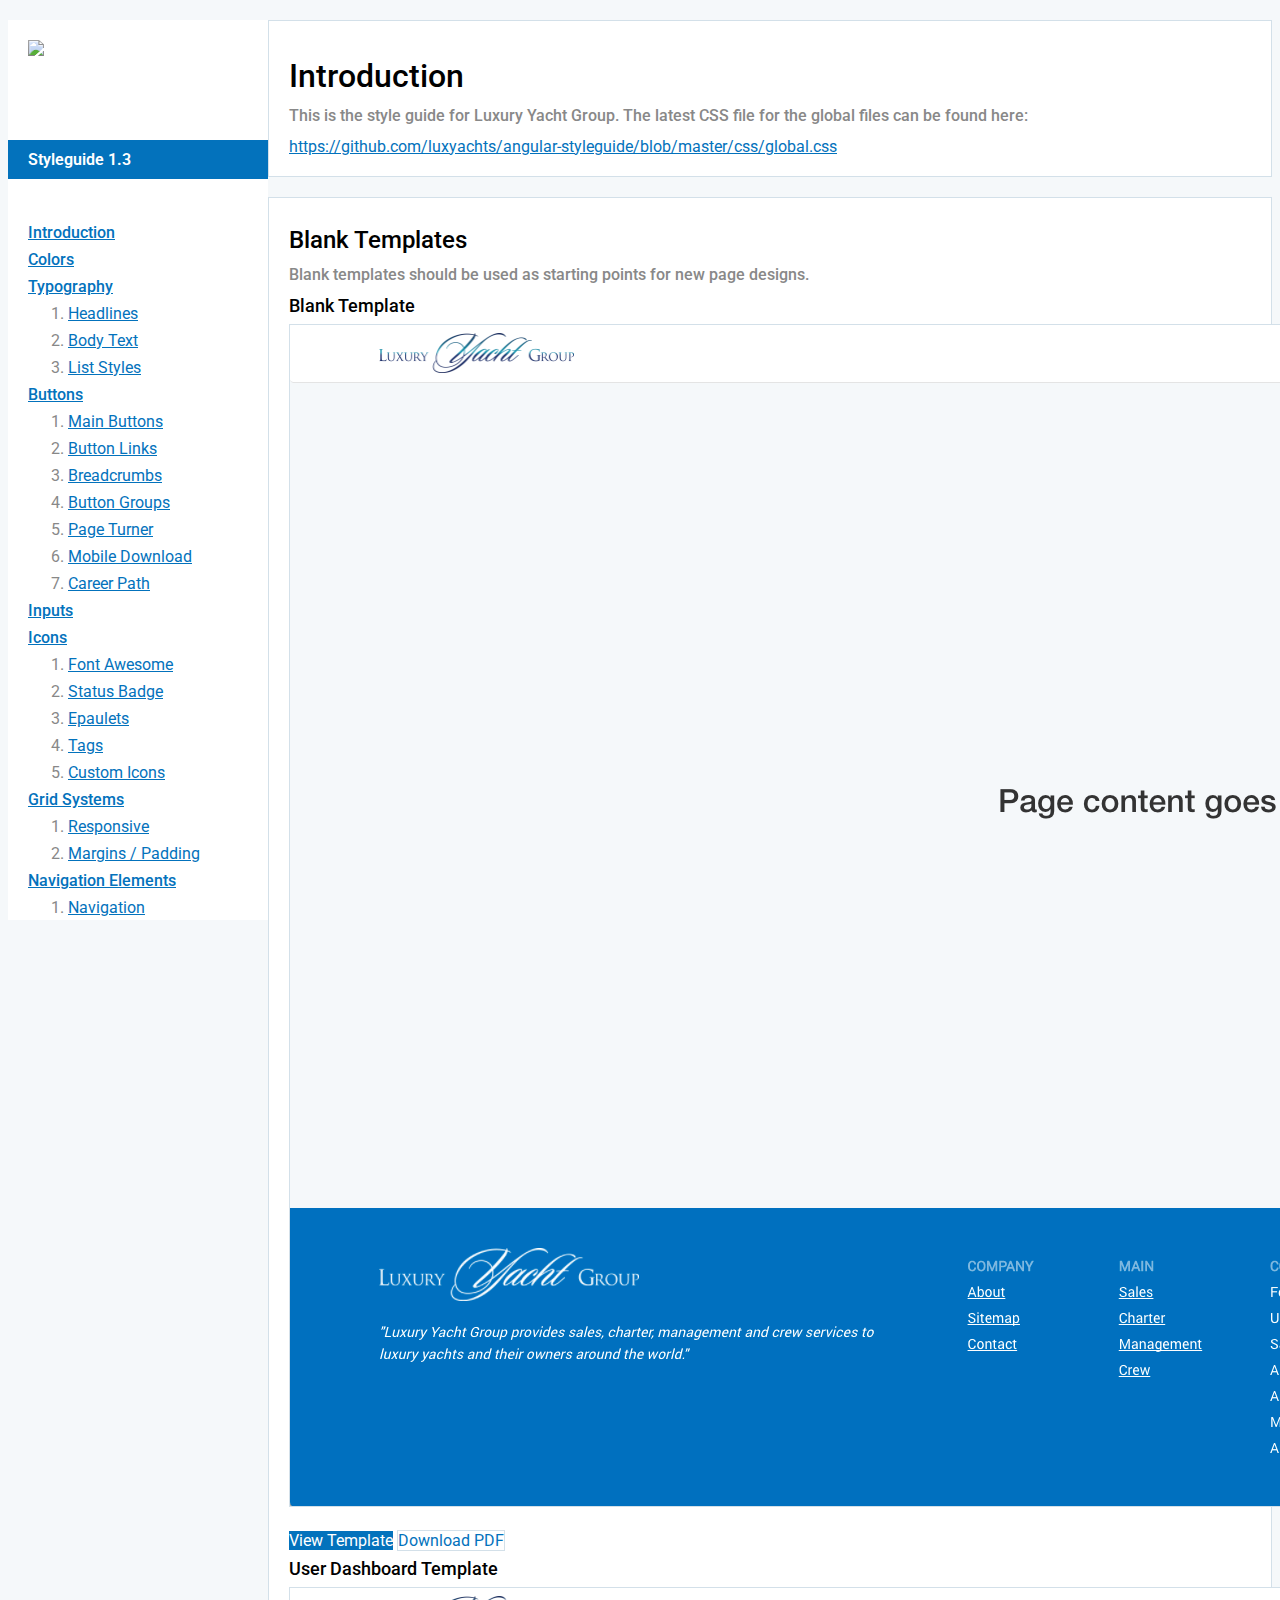
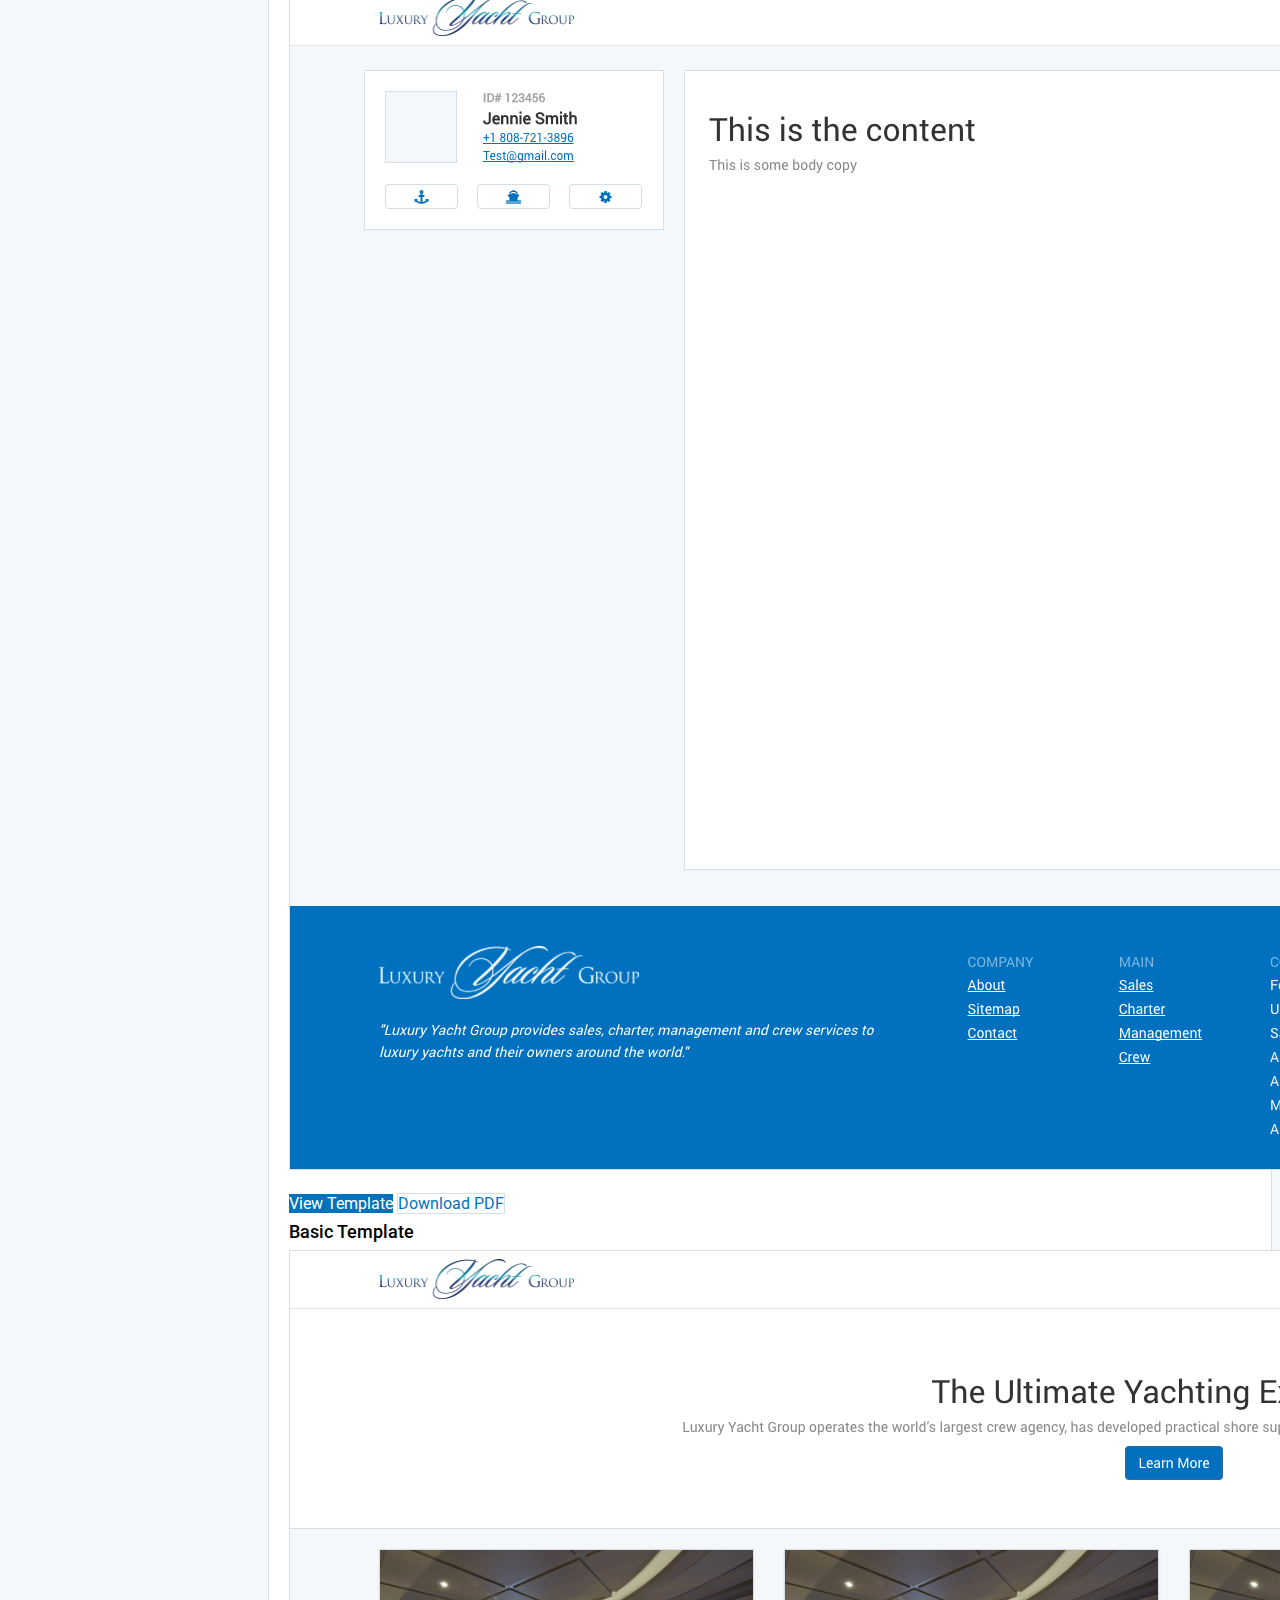
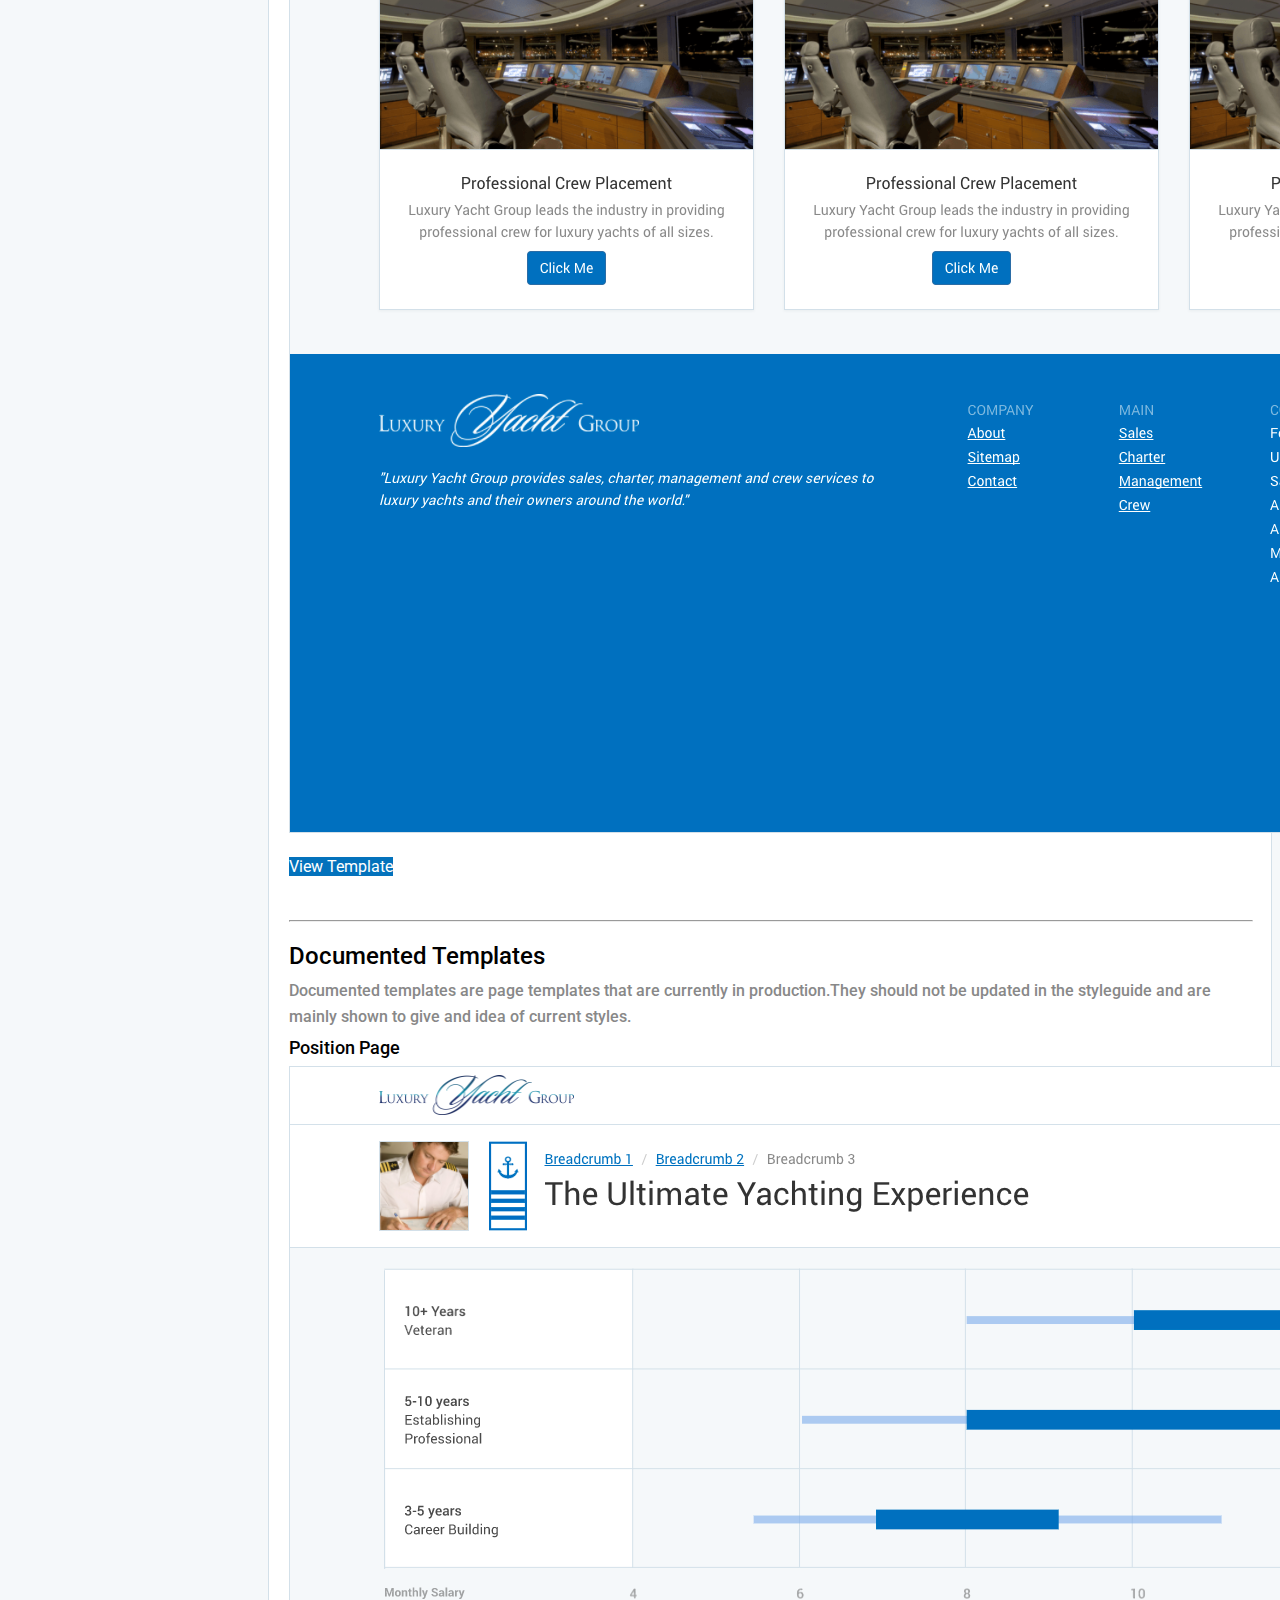
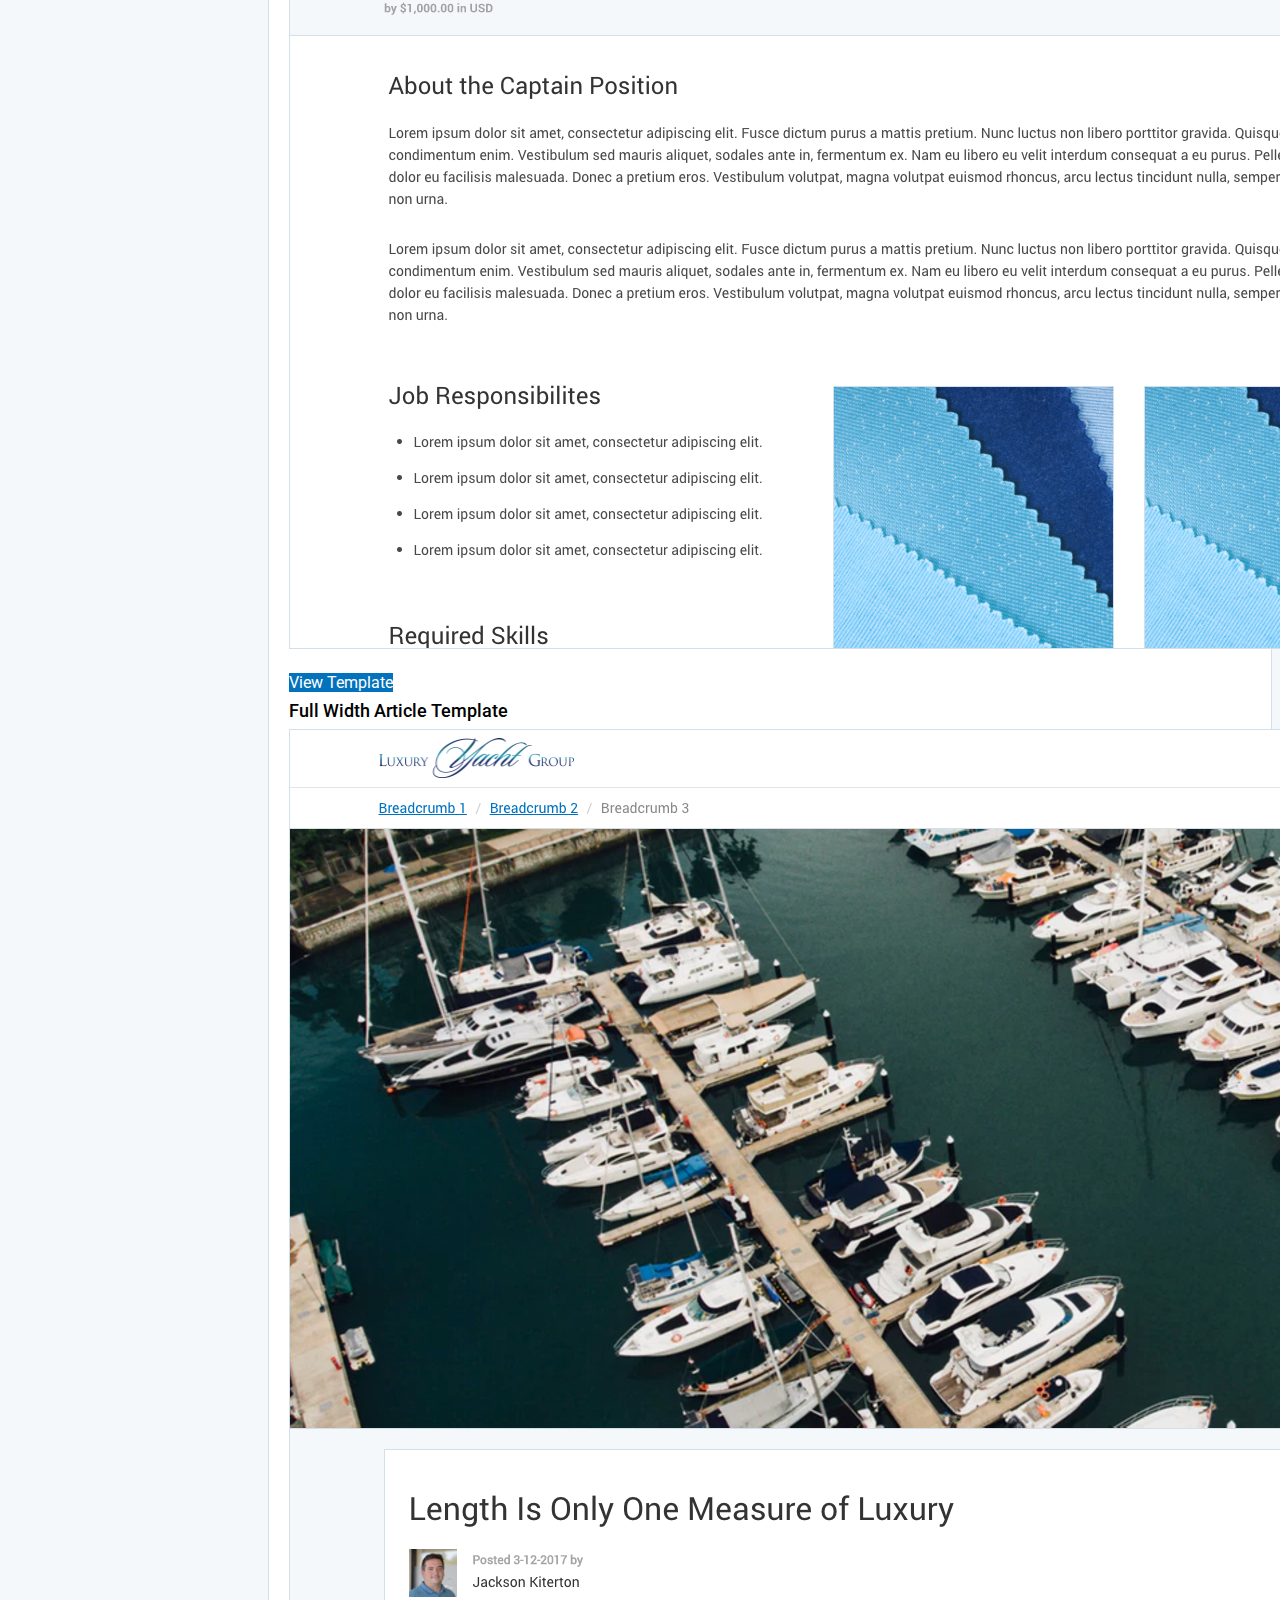
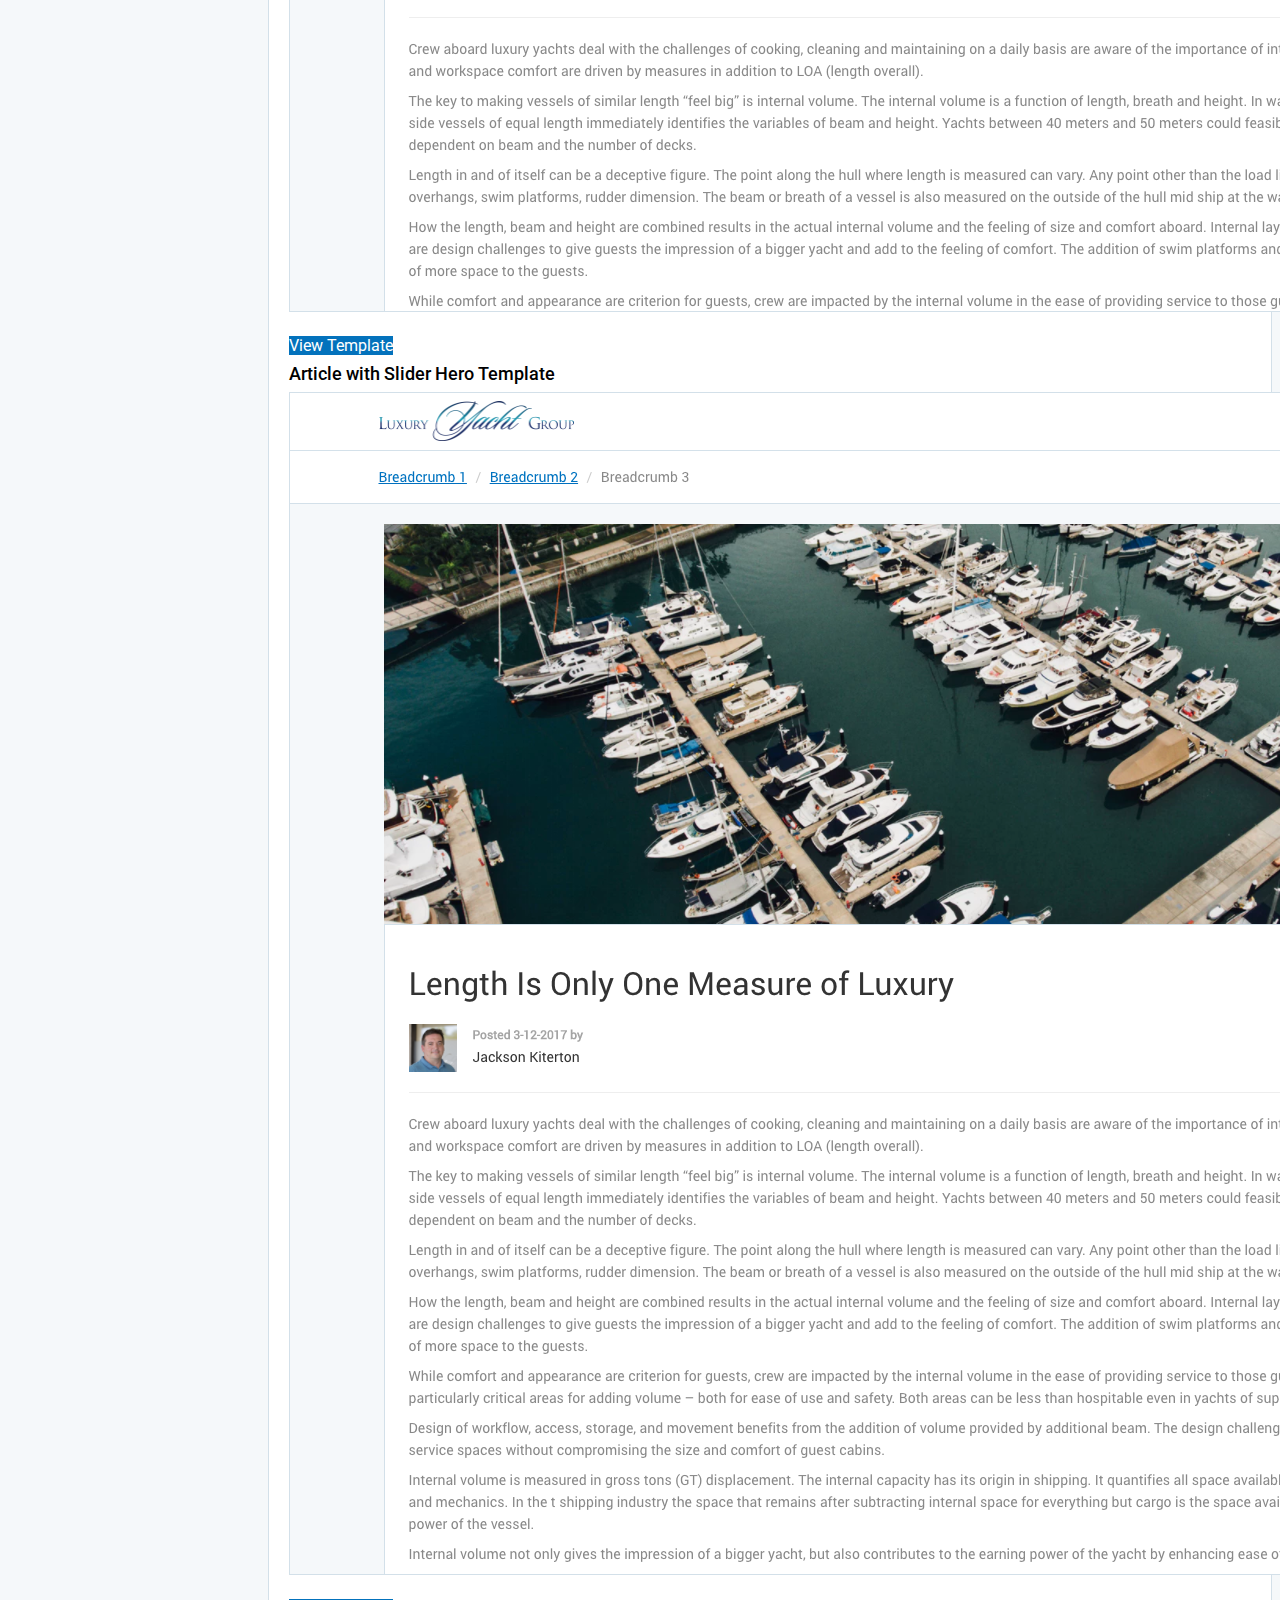
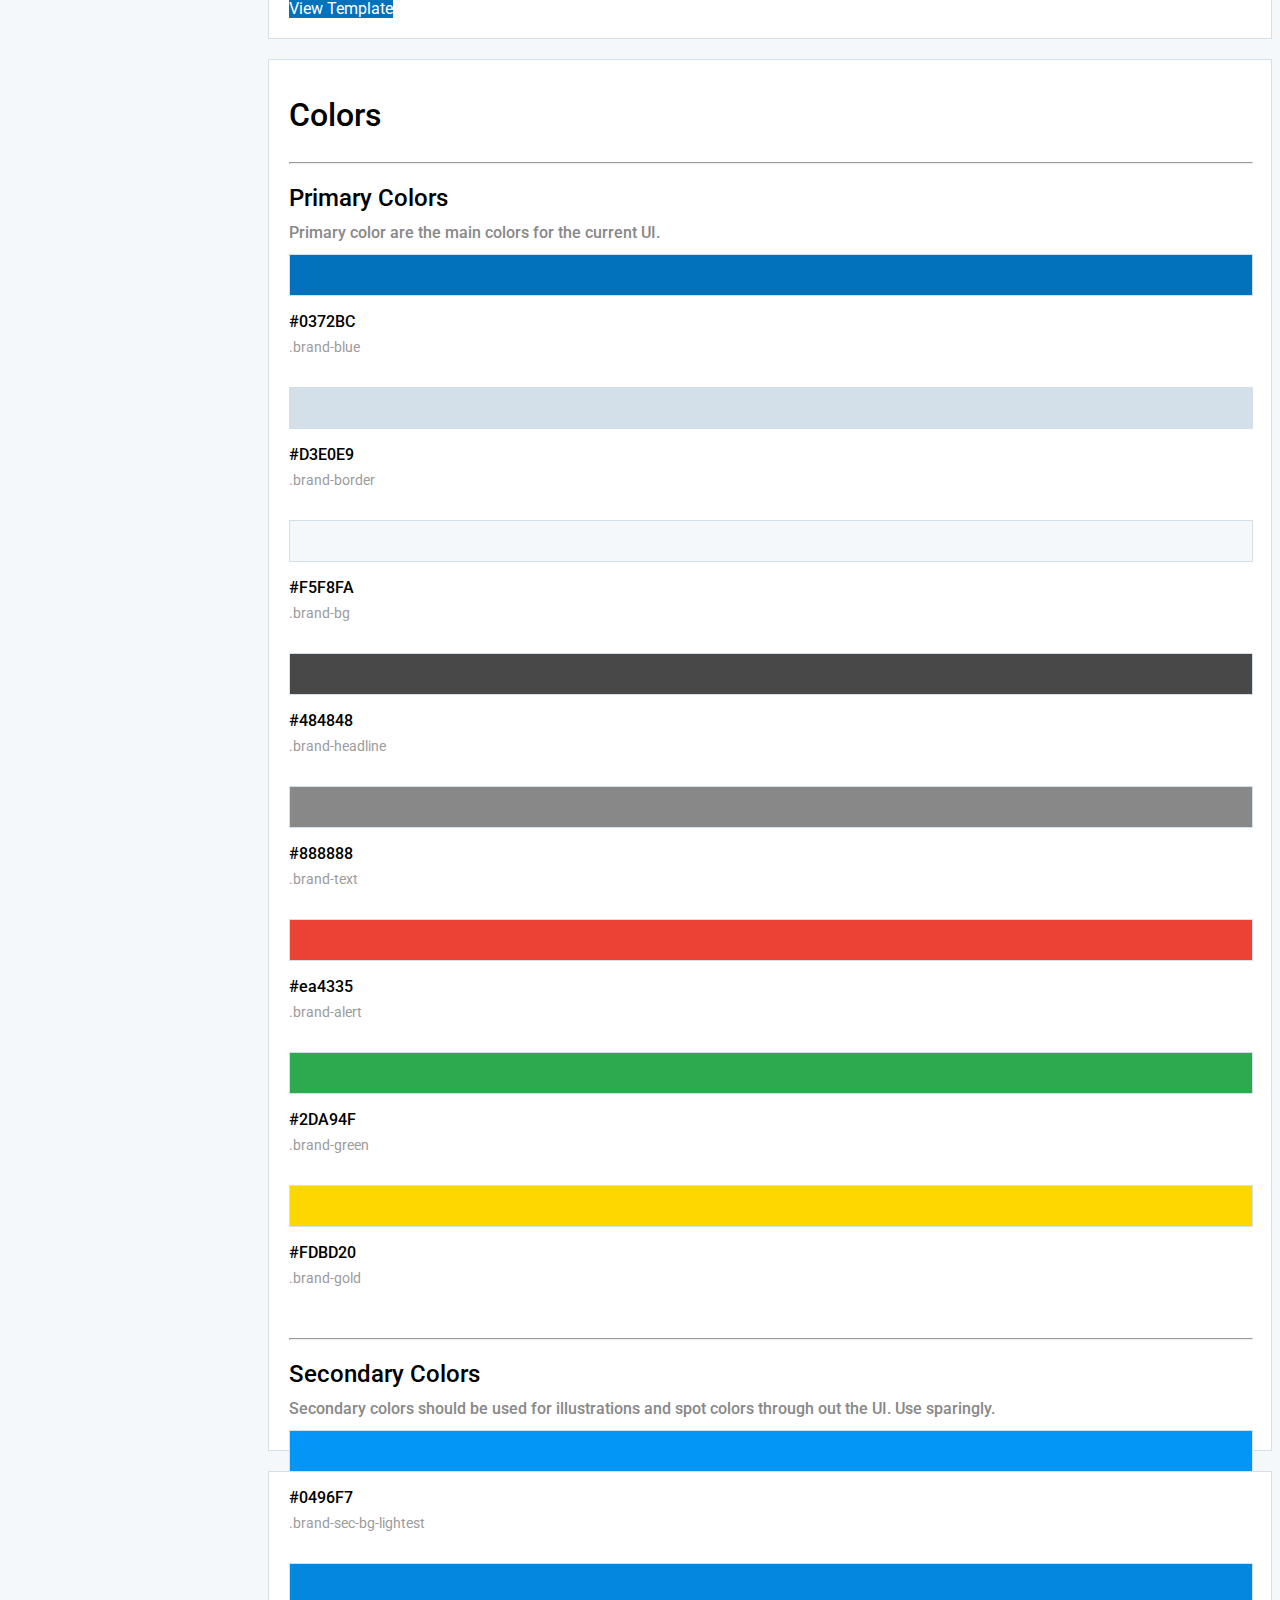
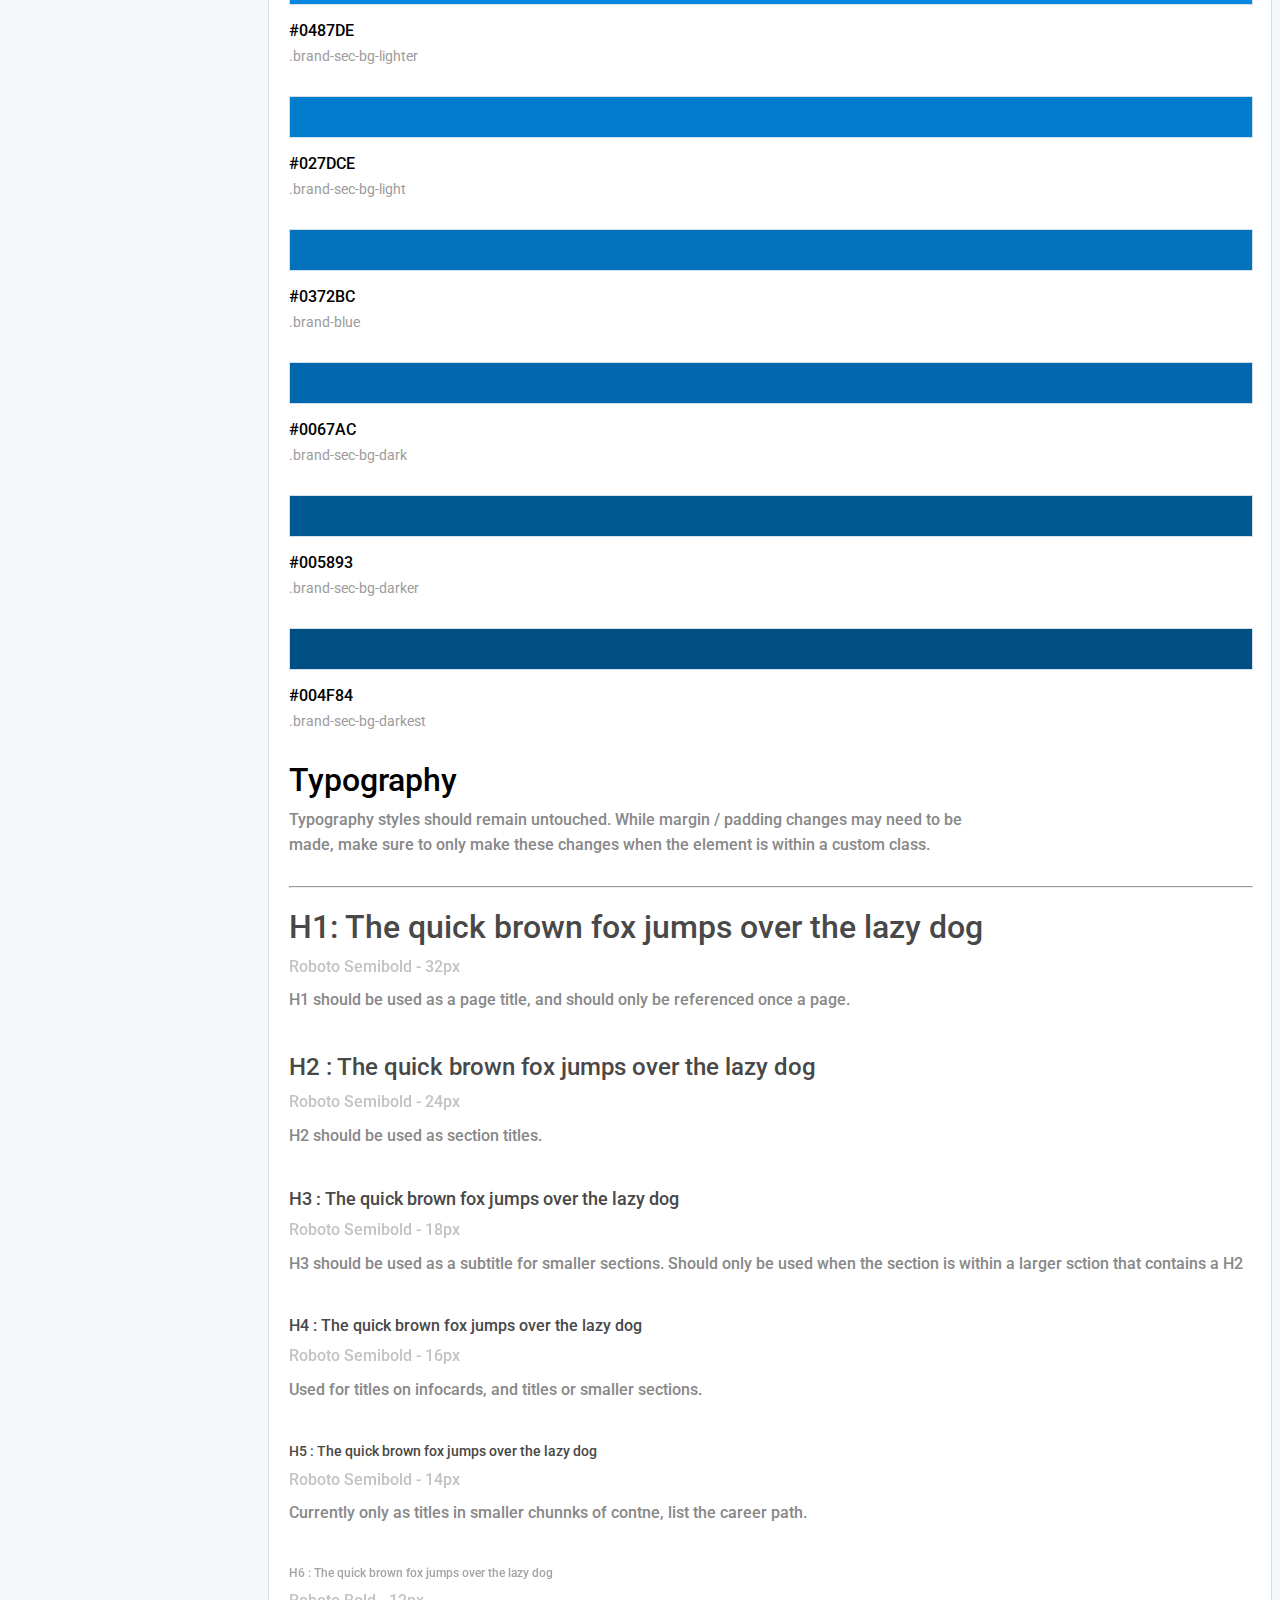
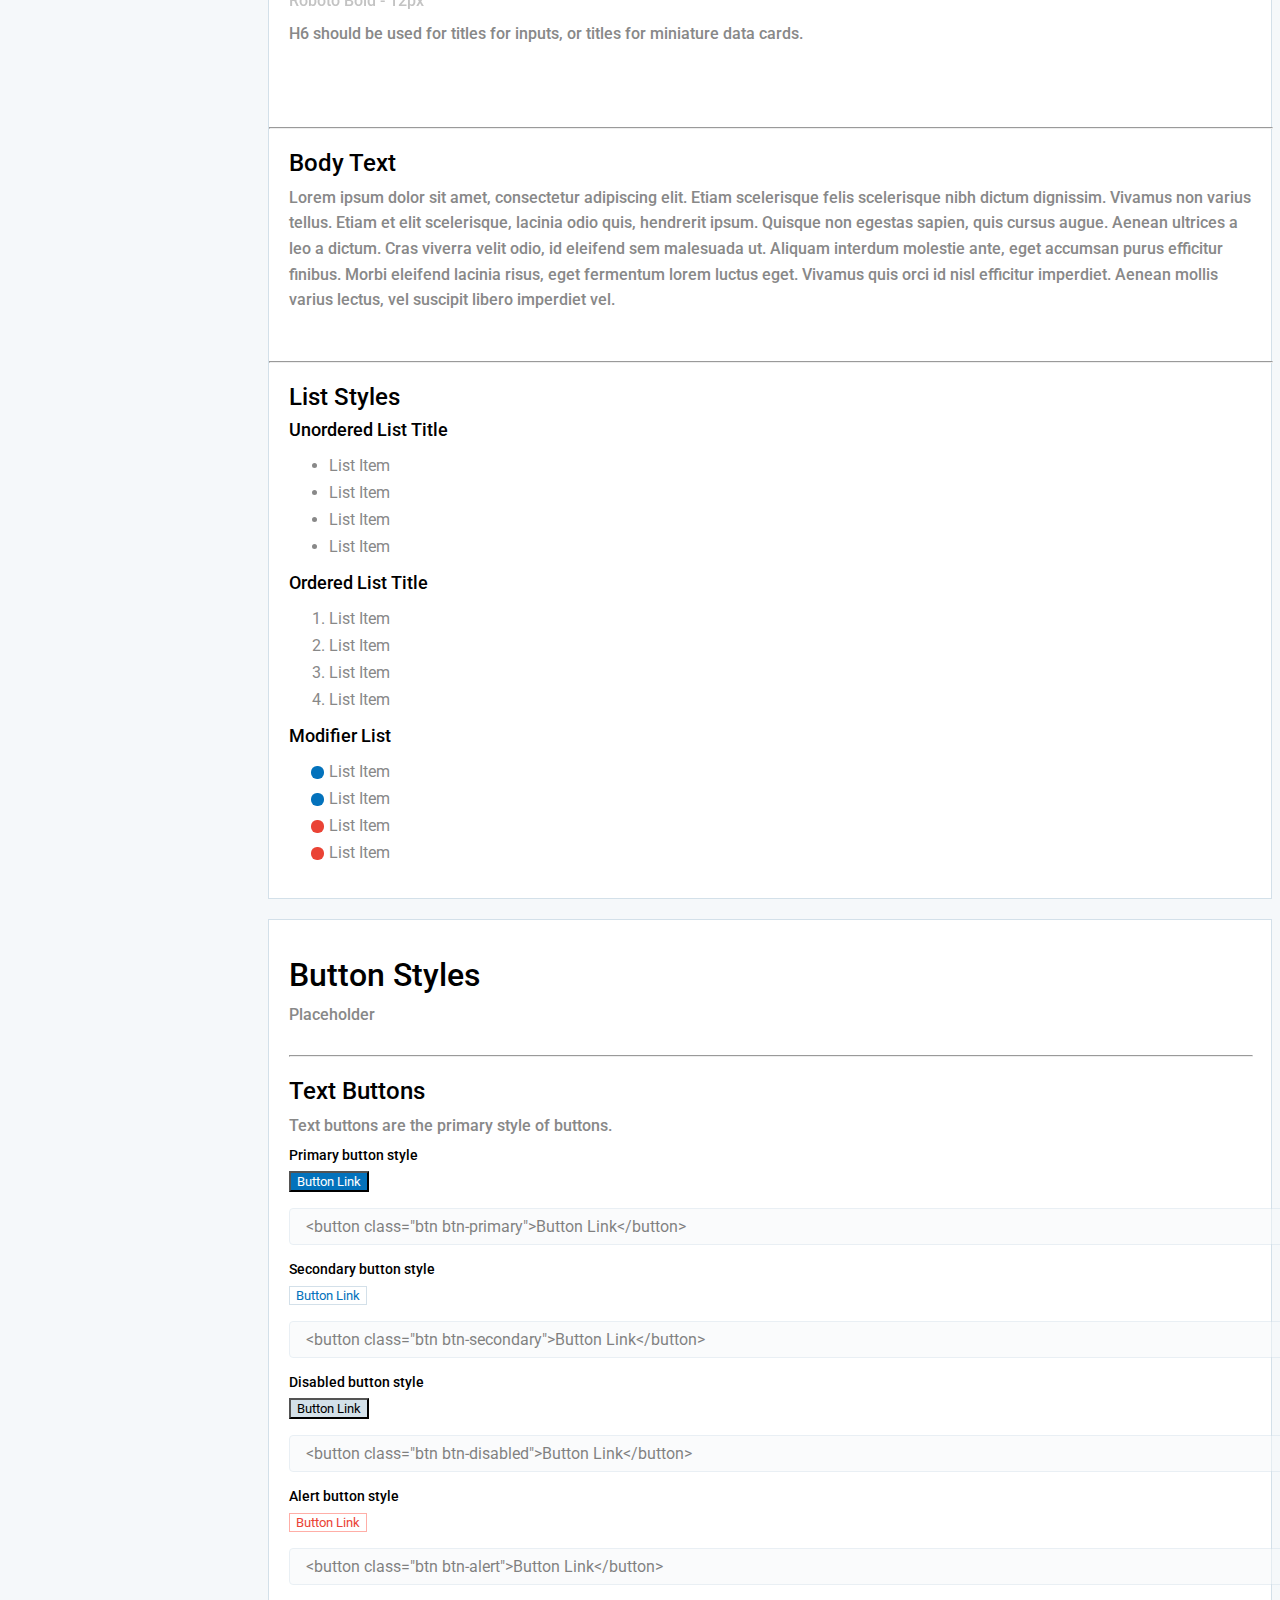
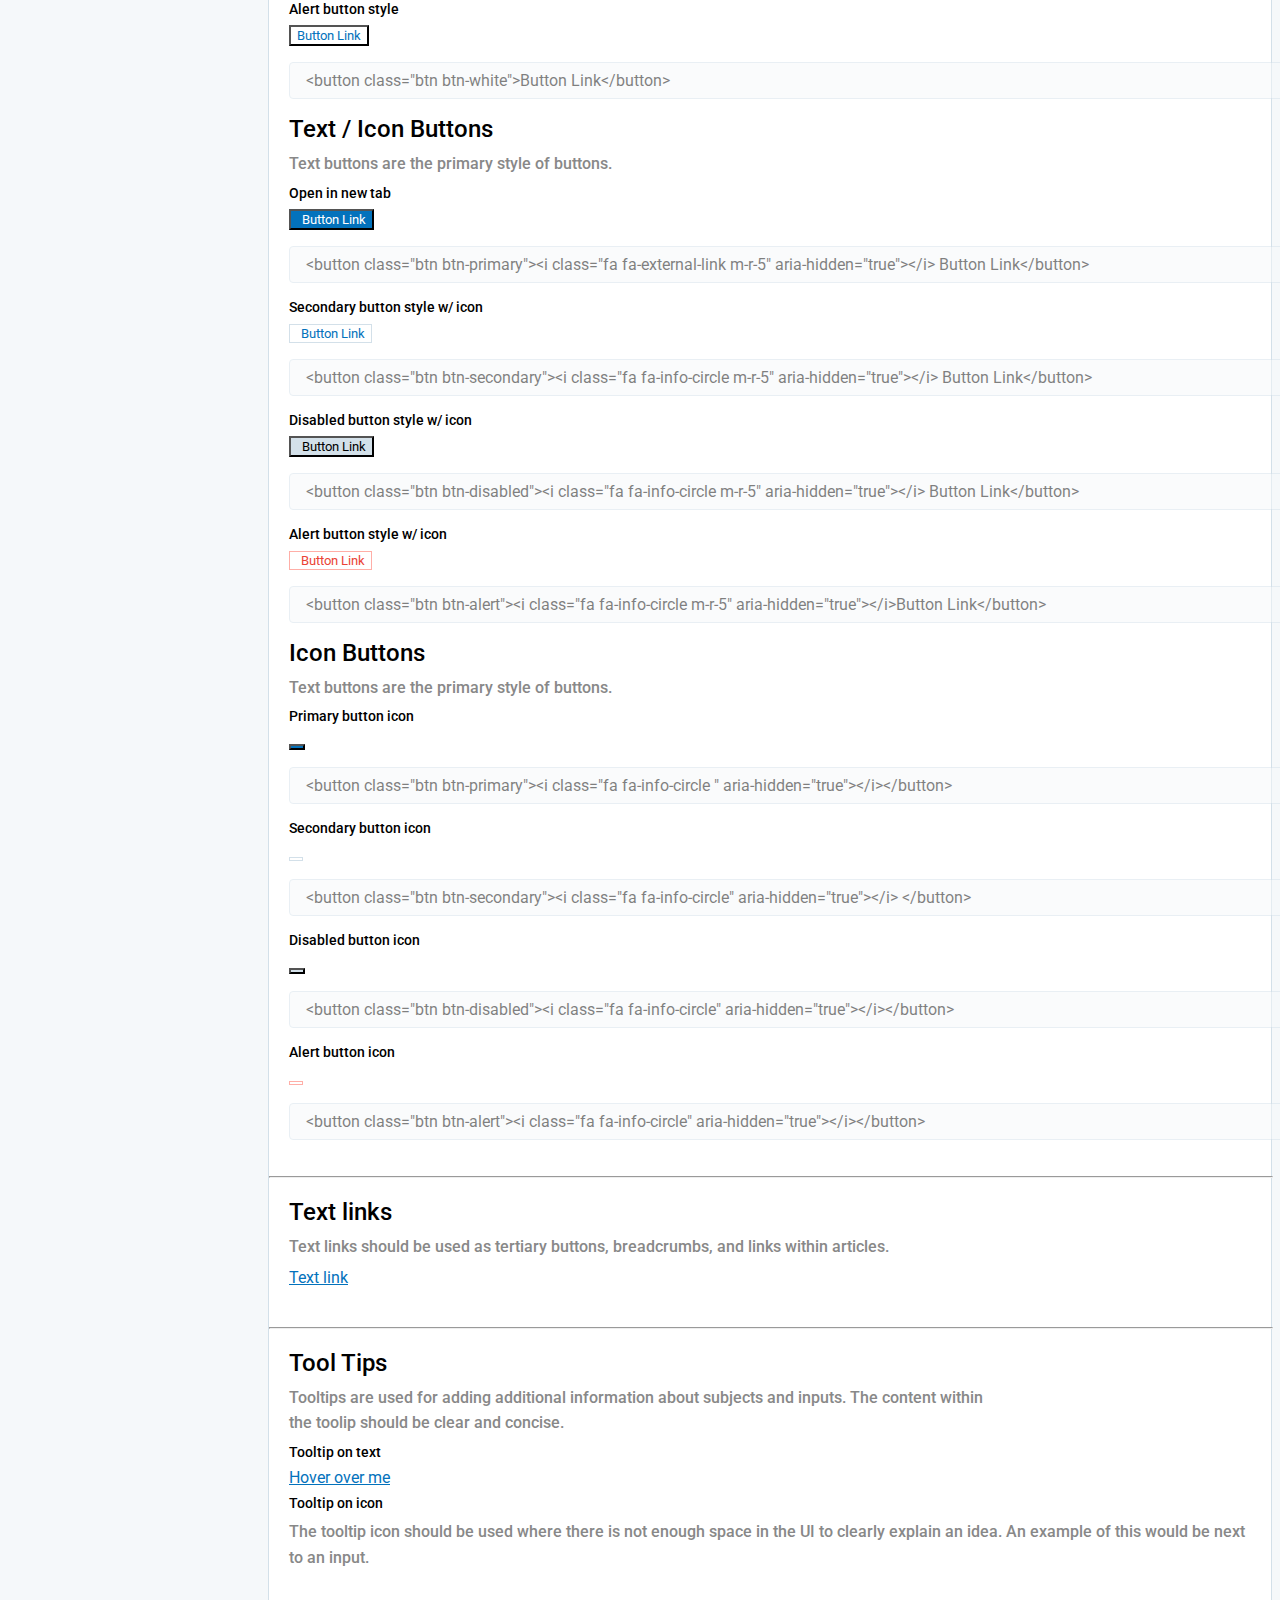
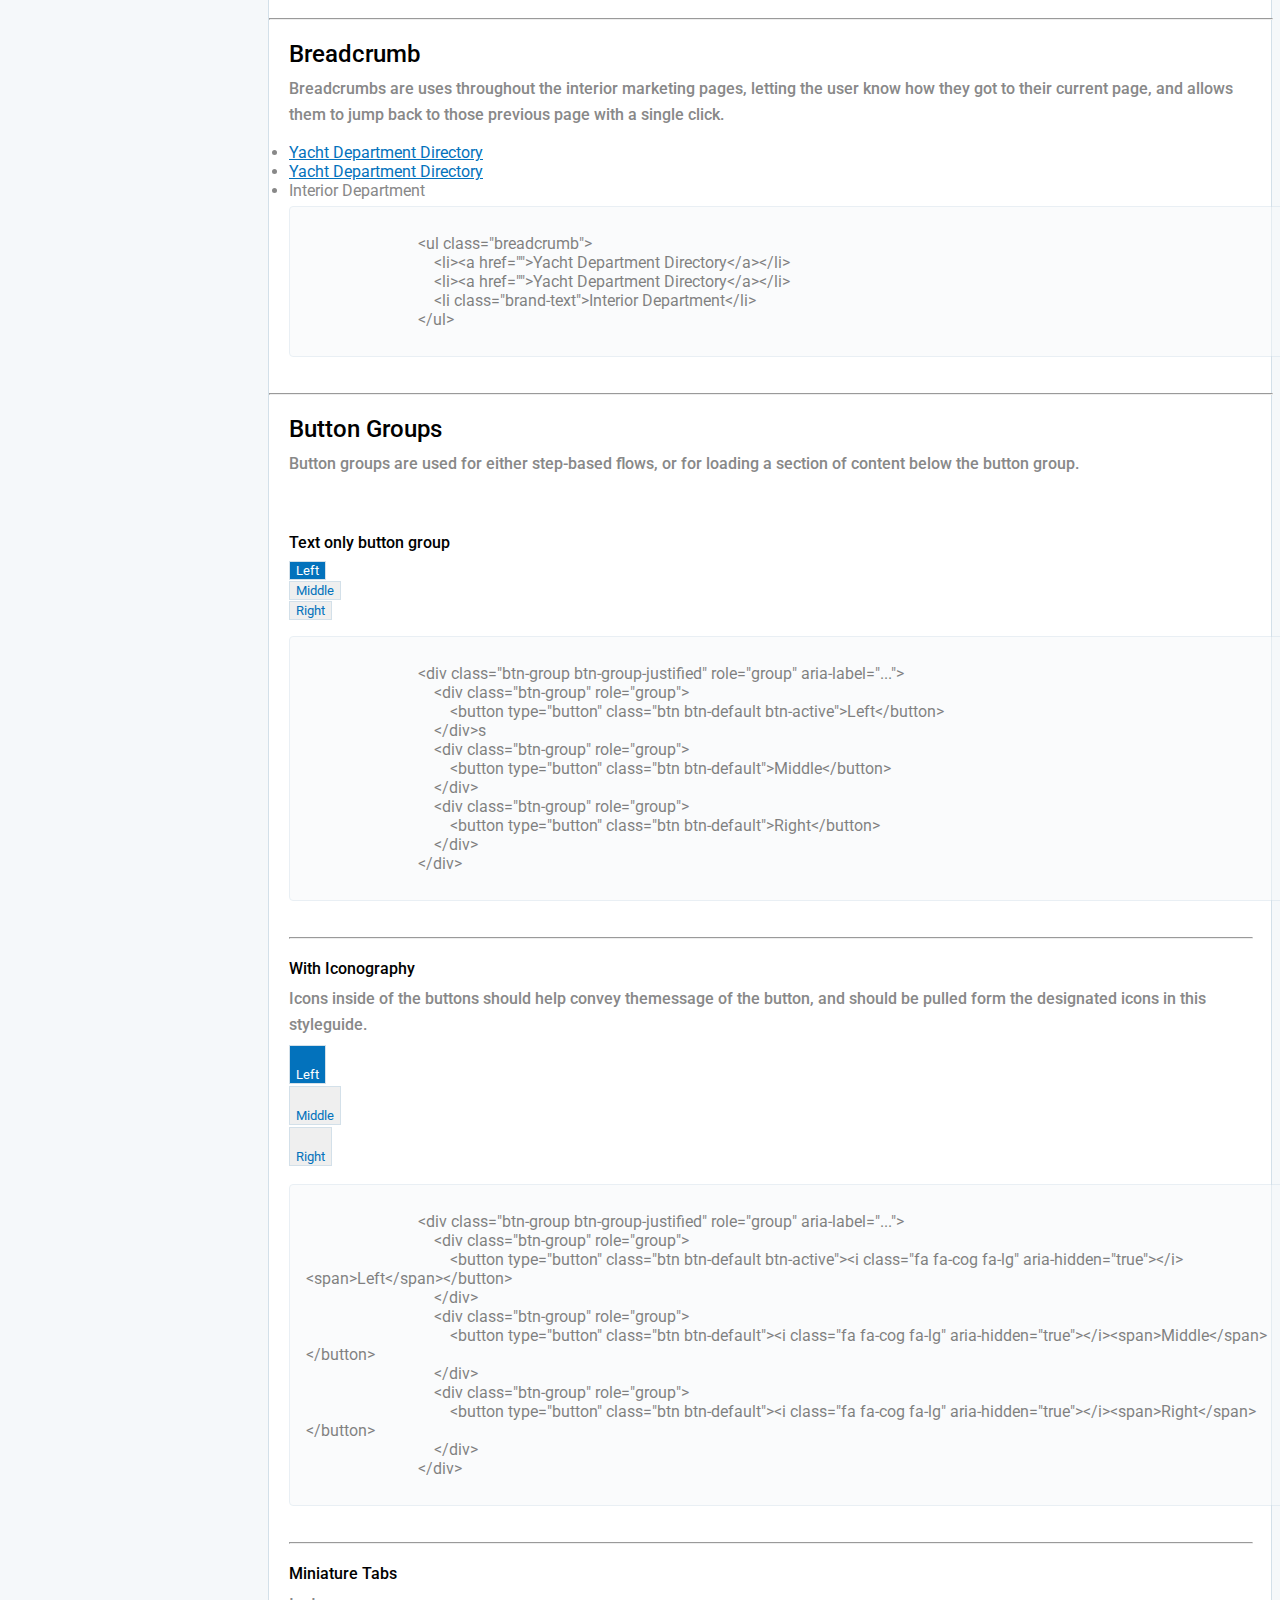
==== index.html @ 28343b3e "updates to mobile" ====
<!DOCTYPE html>
<html lang="en">
<head>
    <meta charset="UTF-8">
    <link rel="stylesheet" href="node_modules/bootstrap/dist/css/bootstrap.min.css"> 
    <link rel="stylesheet" href="css/global.css"> 
    <link rel="stylesheet" href="css/styleguide.css"> 
    <link href="https://fonts.googleapis.com/css?family=Roboto" rel="stylesheet">
    <link rel="stylesheet" href="css/font-awesome.min.css">
    
    <title>Luxury Yacht Group Styleguide</title>
</head>
<body>
    <div class="sg-side">
           <div class="sg-logo">
               <img src="assets/logo.png" style="width:200px;margin-bottom:40px;">
           </div>
           <div class="sg-title">Styleguide 1.3
               <i class="fa fa-calendar-o brand-blue" style="float:right;color:#fff;margin-top:2px;" aria-hidden="true" data-toggle="tooltip" title="Last Updated: 3-20-2017"></i>
            </div>
        <ul style="list-style:none;padding:20px;">
            <li><h4><a href="#introduction">Introduction</a></h4></li>
            <li><h4><a href="#colors">Colors</a></h4></li>
            <li><h4><a href="#typography">Typography</a></h4></li>
                <ol>
                    <li><a href="#headline">Headlines</a></li>
                    <li><a href="#bodytext">Body Text</a></li>
                    <li><a href="#liststyles">List Styles</a></li>
                </ol>
            <li><h4><a href="#buttons">Buttons</a></h4></li>
                <ol>
                    <li><a href="#mainbuttons">Main Buttons</a></li>
                    <li><a href="#textlinks">Button Links</a></li>
                    <li><a href="#breadcrumbs">Breadcrumbs</a></li>
                    <li><a href="#buttongroups">Button Groups</a></li>
                    <li><a href="#pageturner">Page Turner</a></li>
                    <li><a href="#mobiledownload">Mobile Download</a></li>
                    <li><a href="#careerpath">Career Path</a></li>
                </ol>
            <li><h4><a href="#inputs">Inputs</a></h4></li>
                <!--<ol>
                    <li><a href="#basicinputs">Basic Inputs</a></li>
                    <li><a href="#phone">Phone Input</a></li>
                    <li><a href="#dateinput">Date Inputs</a></li>
                </ol>-->
            <li><h4><a href="#icons">Icons</a></h4></li>
                <ol>
                    <li><a href="#fontawesome">Font Awesome</a></li>
                    <li><a href="#statusbadge">Status Badge</a></li>
                    <li><a href="#epaulets">Epaulets</a></li>
                    <li><a href="#tags">Tags</a></li>
                    <li><a href="#custom">Custom Icons</a></li>
                </ol>
            <li><h4><a href="#grid">Grid Systems</a></h4></li>
            <ol>
                <li><a href="#responsive">Responsive</a></li>
                <li><a href="#margin">Margins / Padding</a></li>
            </ol>
            <li><h4><a href="#navigation">Navigation Elements</a></h4></li>
            <ol>
                <li><a href="#navigation">Navigation</a></li>
                <li><a href="#footer">Footer</a></li>
            </ol>
            <li><h4><a href="#templates">Premade Templates</a></h4></li>
            <li><h4><a href="#modules">Modules</a></h4></li>
                <ol>
                    <li><a href="#container">Container</a></li>
                    <li><a href="#infocards">Info Cards</a></li>
                    <li><a href="#article-tags">Article Tags</a></li>
                    <li><a href="#related-articles">Article Listing</a></li>
                    <li><a href="#headlines">Headline Treatments</a></li>
                    <li><a href="#pagetitles">Page Titles</a></li>
                    <li><a href="#article-hero">Article Hero</a></li>
                    <li><a href="#image-slider">Image Slider</a></li>
                    <li><a href="#preloader">Preloader</a></li>
                    <li><a href="#accordian">Accordian</a></li>
                    <li><a href="#modal">Modal</a></li>
                    <li><a href="#author">Author</a></li>
                    <li><a href="#tables">Tables</a></li>
                    <li><a href="#userbadge">User Badge</a></li>
                   <!--
                    <li>Items Selection</li>
                    <li>Position Card</li>
                    <li>Add Position</li>
                    <li>Data Chip</li>
                    -->
                </ol>
            <!--
            <li><h4><a href="#assets">Assets</a></h4></li>
                <ol>
                    <li>Logo</li>
                    <li>Image Styles</li>
                    <li><a href="#"></a></li>
                </ol>
            -->
        </ul>
    </div>
    <div class="row" style="margin-left:260px;" id="introduction">
        <div class="col-md-1"></div>
        <div class="col-md-10" style="background:#FFF;border:1px solid #D3E0E9;margin-top:20px;">
            <section>
               <h1>Introduction</h1>
               <p>This is the style guide for Luxury Yacht Group. The latest CSS file for the global files can be found here:</p>
                <a href="https://github.com/luxyachts/angular-styleguide/blob/master/css/global.css" target="_blank">https://github.com/luxyachts/angular-styleguide/blob/master/css/global.css</a>
           </section>
        </div>
        <div class="col-md-1"></div>
    </div>
    

    <div class="row" style="margin-left:260px;" id="templates">
        <div class="col-md-1"></div>
        <div class="col-md-10" style="background:#FFF;border:1px solid #D3E0E9;margin-top:20px;">
            <section>
                <h2>Blank Templates</h2>
                <p>Blank templates should be used as starting points for new page designs. </p>
                <div class="row m-b-24">
                    <div class="col-md-3">
                        <h3>Blank Template</h3>
                        <a href="_templates/lux_blank_template.html">
                            <img src="assets/template_blank.png" class="img-responsive" style="margin-bottom:20px;border: 1px solid #D3E0E9;">
                        </a>
                        <a href="_templates/lux_blank_template.html" class="btn btn-primary">View Template</a>
                        <a href="assets/blank_template.pdf" target="_blank" class="btn btn-secondary">Download PDF</a>
                    </div>
                    <div class="col-md-3">
                        <h3>User Dashboard Template</h3>
                        <a href="_templates/lux_user_template.html">
                            <img src="assets/template_user.png" class="img-responsive" style="margin-bottom:20px;border: 1px solid #D3E0E9;">
                        </a>
                        <a href="_templates/lux_user_template.html" class="btn btn-primary">View Template</a>
                        <a href="assets/user_template.pdf" target="_blank" class="btn btn-secondary">Download PDF</a>
                    </div>
                    <div class="col-md-3">
                        <h3>Basic Template</h3>
                        <a href="_templates/lux_basic_template.html">
                            <img src="assets/template_basic.png" class="img-responsive" style="margin-bottom:20px;border: 1px solid #D3E0E9;">
                        </a>
                        <a href="_templates/lux_basic_template.html" class="btn btn-primary">View Template</a>
                    </div>
                </div>
                <hr>
                <h2>Documented Templates</h2>
                <p>Documented templates are page templates that are currently in production.They should not be updated in the styleguide and are mainly shown to give and idea of current styles.</p>
                <div class="row">
                    <div class="col-md-3">
                        <h3>Position Page</h3>
                        <a href="_templates/lux_position_template.html">
                            <img src="assets/template_position.png" class="img-responsive" style="margin-bottom:20px;border: 1px solid #D3E0E9;">
                        </a>
                        <a href="_templates/lux_position_template.html" class="btn btn-primary">View Template</a>
                    </div>
                    <div class="col-md-3">
                        <h3>Full Width Article Template</h3>
                        <a href="_templates/lux_article_template.html">
                            <img src="assets/template_article.png" class="img-responsive" style="margin-bottom:20px;border: 1px solid #D3E0E9;">
                        </a>
                        <a href="_templates/lux_article_template.html" class="btn btn-primary">View Template</a>
                    </div>
                    <div class="col-md-3">
                        <h3>Article with Slider Hero Template</h3>
                        <a href="_templates/lux_article_fixed.html">
                            <img src="assets/template_article_fixed.png" class="img-responsive" style="margin-bottom:20px;border: 1px solid #D3E0E9;">
                        </a>
                        <a href="_templates/lux_article_fixed.html" class="btn btn-primary">View Template</a>
                    </div>
                </div>
            </section>
        </div>
        <div class="col-md-1"></div>
    </div> 

    <div class="row" style="margin-left:260px;" id="colors">
        <div class="col-md-1"></div>
        <div class="col-md-10" style="background:#FFF;border:1px solid #D3E0E9;margin-top:20px;">
           <section id="colors">
               <h1>Colors</h1>
               <hr>
               <h2>Primary Colors</h2>
               <p>Primary color are the main colors for the current UI.</p>
               <div class="row">
                   <div class="col-md-3 col-xs-6">
                       <div class="swatch-wrapper">
                           <div class="swatch brand-blue-swatch"></div>
                           <h4>#0372BC</h4>
                           <h5>.brand-blue</h5>
                       </div>
                   </div>
                   <div class="col-md-3 col-xs-6">
                       <div class="swatch-wrapper">
                           <div class="swatch brand-border-swatch"></div>
                           <h4>#D3E0E9</h4>
                           <h5>.brand-border</h5>
                       </div>
                   </div>
                   <div class="col-md-3 col-xs-6">
                       <div class="swatch-wrapper">
                           <div class="swatch brand-bg-swatch"></div>
                           <h4>#F5F8FA</h4>
                           <h5>.brand-bg</h5>
                       </div>
                   </div>
                   <div class="col-md-3 col-xs-6">
                       <div class="swatch-wrapper">
                           <div class="swatch brand-headline-swatch"></div>
                           <h4>#484848</h4>
                           <h5>.brand-headline</h5>
                       </div>
                   </div>
                   <div class="col-md-3 col-xs-6">
                       <div class="swatch-wrapper">
                           <div class="swatch brand-text-swatch"></div>
                           <h4>#888888</h4>
                           <h5>.brand-text</h5>
                       </div>
                   </div>
                   <div class="col-md-3 col-xs-6">
                       <div class="swatch-wrapper">
                           <div class="swatch brand-alert-swatch"></div>
                           <h4>#ea4335</h4>
                           <h5>.brand-alert</h5>
                       </div>
                   </div>
                   <div class="col-md-3 col-xs-6">
                       <div class="swatch-wrapper">
                           <div class="swatch brand-green-swatch"></div>
                           <h4>#2DA94F</h4>
                           <h5>.brand-green</h5>
                       </div>
                   </div>
                   <div class="col-md-3 col-xs-6">
                       <div class="swatch-wrapper">
                           <div class="swatch brand-gold"></div>
                           <h4>#FDBD20</h4>
                           <h5>.brand-gold</h5>
                       </div>
                   </div>
               </div>
               <hr>
               <h2>Secondary Colors</h2>
               <p>Secondary colors should be used for illustrations and spot colors through out the UI. Use sparingly.</p>
               <div class="row">
                   <div class="col-md-1 col-xs-6">
                       <div class="swatch-wrapper">
                           <div class="swatch brand-sec-bg-lightest"></div>
                           <h4>#0496F7</h4>
                           <h5>.brand-sec-bg-lightest</h5>
                       </div>
                   </div>
                   <div class="col-md-1 col-xs-6">
                       <div class="swatch-wrapper">
                           <div class="swatch brand-sec-bg-lighter"></div>
                           <h4>#0487DE</h4>
                           <h5>.brand-sec-bg-lighter</h5>
                       </div>
                   </div>
                   <div class="col-md-1 col-xs-6">
                       <div class="swatch-wrapper">
                           <div class="swatch brand-sec-bg-light"></div>
                           <h4>#027DCE</h4>
                           <h5>.brand-sec-bg-light</h5>
                       </div>
                   </div>
                   <div class="col-md-1 col-xs-6">
                       <div class="swatch-wrapper">
                           <div class="swatch brand-blue-swatch"></div>
                           <h4>#0372BC</h4>
                           <h5>.brand-blue</h5>
                       </div>
                   </div>
                   <div class="col-md-1 col-xs-6">
                       <div class="swatch-wrapper">
                           <div class="swatch brand-sec-bg-dark"></div>
                           <h4>#0067AC</h4>
                           <h5>.brand-sec-bg-dark</h5>
                       </div>
                   </div>
                   <div class="col-md-1 col-xs-6">
                       <div class="swatch-wrapper">
                           <div class="swatch brand-sec-bg-darker"></div>
                           <h4>#005893</h4>
                           <h5>.brand-sec-bg-darker</h5>
                       </div>
                   </div>
                   <div class="col-md-1 col-xs-6">
                       <div class="swatch-wrapper">
                           <div class="swatch brand-sec-bg-darkest"></div>
                           <h4>#004F84</h4>
                           <h5>.brand-sec-bg-darkest</h5>
                       </div>
                   </div>
               </div>
           </section>
        </div>
        <div class="col-md-1"></div>
    </div>
           
    <div class="row" style="margin-left:260px;" id="typography">
        <div class="col-md-1"></div>
        <div class="col-md-10" style="background:#FFF;border:1px solid #D3E0E9;margin-top:20px;">
            <section id="headline">
               <h1>Typography</h1>
                <p class="p-width">Typography styles should remain untouched. While margin / padding changes may need to be made, make sure to only make these changes when the element is within a custom class.</p>
               <hr>
                <h1 class="brand-headline">H1: The quick brown fox jumps over the lazy dog</h1>
               <p class="content-title">Roboto Semibold - 32px</p>
               <p class="m-b-40">H1 should be used as a page title, and should only be referenced once a page.</p>
               
                <h2 class="brand-headline">H2 : The quick brown fox jumps over the lazy dog</h2>
               <p class="content-title">Roboto Semibold - 24px</p>
               <p class="m-b-40">H2 should be used as section titles.</p>
               
                <h3 class="brand-headline">H3 : The quick brown fox jumps over the lazy dog</h3>
               <p class="content-title">Roboto Semibold - 18px</p>
               <p class="m-b-40">H3 should be used as a subtitle for smaller sections. Should only be used when the section is within a larger sction that contains a H2 </p>
               
                <h4 class="brand-headline">H4 : The quick brown fox jumps over the lazy dog</h4>
               <p class="content-title">Roboto Semibold - 16px</p>
               <p class="m-b-40">Used for titles on infocards, and titles or smaller sections.</p>
               
                <h5 class="brand-headline">H5 : The quick brown fox jumps over the lazy dog</h5>
               <p class="content-title">Roboto Semibold - 14px</p>
               <p class="m-b-40">Currently only as titles in smaller chunnks of contne, list the career path.</p>
               
                <h6 class="brand-headline">H6 : The quick brown fox jumps over the lazy dog</h6>
               <p class="content-title">Roboto Bold - 12px</p>
               <p class="m-b-40">H6 should be used for titles for inputs, or titles for miniature data cards.</p>
               
               <!--<xmp><h1 class="brand-headline">This is the style for the H1</h1></xmp>-->
           </section>
           <hr>
           <section id="bodytext">
               <h2>Body Text</h2>
               <div class="row">
                   <div class="col-md-6">
                       <p>Lorem ipsum dolor sit amet, consectetur adipiscing elit. Etiam scelerisque felis scelerisque nibh dictum dignissim. Vivamus non varius tellus. Etiam et elit scelerisque, lacinia odio quis, hendrerit ipsum. Quisque non egestas sapien, quis cursus augue. Aenean ultrices a leo a dictum. Cras viverra velit odio, id eleifend sem malesuada ut. Aliquam interdum molestie ante, eget accumsan purus efficitur finibus. Morbi eleifend lacinia risus, eget fermentum lorem luctus eget. Vivamus quis orci id nisl efficitur imperdiet. Aenean mollis varius lectus, vel suscipit libero imperdiet vel.</p>
                   </div>
                   <!--
                   <div class="col-md-6">
                       <xmp><p>Lorem ipsum dolor sit amet, consectetur adipiscing elit. Etiam scelerisque felis scelerisque nibh dictum dignissim. Vivamus non varius tellus. Etiam et elit scelerisque, lacinia odio quis, hendrerit ipsum. Quisque non egestas sapien, quis cursus augue. Aenean ultrices a leo a dictum. Cras viverra velit odio, id eleifend sem malesuada ut. Aliquam interdum molestie ante, eget accumsan purus efficitur finibus. Morbi eleifend lacinia risus, eget fermentum lorem luctus eget. Vivamus quis orci id nisl efficitur imperdiet. Aenean mollis varius lectus, vel suscipit libero imperdiet vel.</p></xmp>
                   </div>
                    -->
               </div>
           </section>
           <hr>
            <section id="liststyles">         
              <h2>List Styles</h2>       
               <div class="row">
                   <div class="col-md-4">
                       <h3>Unordered List Title</h3>
                       <ul>
                           <li>List Item</li>
                           <li>List Item</li>
                           <li>List Item</li>
                           <li>List Item</li>
                       </ul>
                   </div>
                   <div class="col-md-4">
                       <h3>Ordered List Title</h3>
                       <ol>
                           <li>List Item</li>
                           <li>List Item</li>
                           <li>List Item</li>
                           <li>List Item</li>
                       </ol>
                   </div>
                   <div class="col-md-4">
                       <h3>Modifier List</h3>
                       <ul class="modifiers">
                           <li><div class="list-plus"><i class="fa fa-plus" aria-hidden="true"></i></div>List Item</li>
                           <li><div class="list-plus"><i class="fa fa-plus" aria-hidden="true"></i></div>List Item</li>
                           <li><div class="list-minus"><i class="fa fa-minus" aria-hidden="true"></i></div>List Item</li>
                           <li><div class="list-minus"><i class="fa fa-minus" aria-hidden="true"></i></div>List Item</li>
                       </ul>
                   </div>
                </div>
                </section>
            </div>
        <div class="col-md-1"></div>
    </div>
          
    <div class="row" style="margin-left:260px;" id="buttons">
        <div class="col-md-1"></div>
        <div class="col-md-10" style="background:#FFF;border:1px solid #D3E0E9;margin-top:20px;">
           <section id="mainbuttons">
                <h1>Button Styles</h1>
                <p>Placeholder</p>
                <hr>
                <div class="row">
                    <div class="col-md-12">
                        <h2>Text Buttons</h2>
                        <p>Text buttons are the primary style of buttons.</p>
                    </div>
                    <div class="col-md-2 m-b-24">
                        <h5>Primary button style</h5> 
                        <button class="btn btn-primary">Button Link</button>
                        <xmp><button class="btn btn-primary">Button Link</button></xmp>
                    </div>
                    <div class="col-md-2 m-b-24">
                        <h5>Secondary button style</h5>
                        <button class="btn btn-secondary">Button Link</button>
                        <xmp><button class="btn btn-secondary">Button Link</button></xmp>
                    </div>
                    <div class="col-md-2 m-b-24">
                        <h5>Disabled button style</h5>
                        <button class="btn btn-disabled">Button Link</button>
                        <xmp><button class="btn btn-disabled">Button Link</button></xmp>
                    </div>
                    <div class="col-md-2 m-b-24">
                        <h5>Alert button style</h5>
                        <button class="btn btn-alert">Button Link</button>
                        <xmp><button class="btn btn-alert">Button Link</button></xmp>
                    </div>
                    <div class="col-md-2 m-b-24">
                        <h5>Alert button style</h5>
                        <button class="btn btn-white">Button Link</button>
                        <xmp><button class="btn btn-white">Button Link</button></xmp>
                    </div>
               </div>
               <div class="row" id="white-icon"> 
                   <div class="col-md-12">
                       <h2>Text / Icon Buttons</h2>
                       <p>Text buttons are the primary style of buttons.</p>
                   </div>
                   <div class="col-md-2 m-b-24">
                       <h5>Open in new tab</h5> 
                       <button class="btn btn-primary"><i class="fa fa-external-link m-r-5" aria-hidden="true"></i> Button Link</button>
                       <xmp><button class="btn btn-primary"><i class="fa fa-external-link m-r-5" aria-hidden="true"></i> Button Link</button></xmp>
                   </div>
                   <div class="col-md-2 m-b-24">
                       <h5>Secondary button style w/ icon</h5>
                       <button class="btn btn-secondary"><i class="fa fa-info-circle m-r-5" aria-hidden="true"></i> Button Link</button>
                       <xmp><button class="btn btn-secondary"><i class="fa fa-info-circle m-r-5" aria-hidden="true"></i> Button Link</button></xmp>
                   </div>
                   <div class="col-md-2 m-b-24">
                       <h5>Disabled button style w/ icon</h5>
                       <button class="btn btn-disabled"><i class="fa fa-info-circle m-r-5" aria-hidden="true"></i> Button Link</button>
                       <xmp><button class="btn btn-disabled"><i class="fa fa-info-circle m-r-5" aria-hidden="true"></i> Button Link</button></xmp>
                   </div>
                   <div class="col-md-2 m-b-24">
                       <h5>Alert button style w/ icon</h5>
                       <button class="btn btn-alert"><i class="fa fa-info-circle m-r-5" aria-hidden="true"></i>Button Link</button>
                       <xmp><button class="btn btn-alert"><i class="fa fa-info-circle m-r-5" aria-hidden="true"></i>Button Link</button></xmp>
                   </div>
                </div>
               <div class="row"> 
                   <div class="col-md-12">
                       <h2>Icon Buttons</h2>
                       <p>Text buttons are the primary style of buttons.</p>
                   </div>
                   <div class="col-md-2 m-b-24">
                       <h5>Primary button icon</h5> 
                       <button class="btn btn-primary"><i class="fa fa-info-circle " aria-hidden="true"></i></button>
                       <xmp><button class="btn btn-primary"><i class="fa fa-info-circle " aria-hidden="true"></i></button></xmp>
                   </div>
                   <div class="col-md-2 m-b-24">
                       <h5>Secondary button icon</h5>
                       <button class="btn btn-secondary"><i class="fa fa-info-circle" aria-hidden="true"></i> </button>
                       <xmp><button class="btn btn-secondary"><i class="fa fa-info-circle" aria-hidden="true"></i> </button></xmp>
                   </div>
                   <div class="col-md-2 m-b-24">
                       <h5>Disabled button icon</h5>
                       <button class="btn btn-disabled"><i class="fa fa-info-circle" aria-hidden="true"></i></button>
                       <xmp><button class="btn btn-disabled"><i class="fa fa-info-circle" aria-hidden="true"></i></button></xmp>
                   </div>
                   <div class="col-md-2 m-b-24">
                       <h5>Alert button icon</h5>
                       <button class="btn btn-alert"><i class="fa fa-info-circle" aria-hidden="true"></i></button>
                       <xmp><button class="btn btn-alert"><i class="fa fa-info-circle" aria-hidden="true"></i></button></xmp>
                   </div>
               </div>
           </section>
           <hr>
            <section id="textlinks">
                <h2>Text links</h2>
                <p>Text links should be used as tertiary buttons, breadcrumbs, and links within articles.</p>
                <a>Text link</a>
            </section>
            <hr>
            <section id="tooltips">
                <h2>Tool Tips</h2>
                <p class="p-width">Tooltips are used for adding additional information about subjects and inputs. The content within the toolip should be clear and concise.</p>
                <div class="row">
                    <div class="col-md-3">
                        <h5>Tooltip on text</h5>
                        <a href="#" data-toggle="tooltip" title="Hooray!">Hover over me</a>
                    </div>
                    <div class="col-md-3">
                        <h5>Tooltip on icon</h5>
                        <i class="fa fa-info-circle brand-blue" aria-hidden="true" data-toggle="tooltip" title="Hooray!"></i>
                        <p>The tooltip icon should be used where there is not enough space in the UI to clearly explain an idea. An example of this would be next to an input.</p>
                    </div>
                </div>
            </section>
            <hr>
            <section id="breadcrumbs">
                <div class="row">
                    <div class="col-md-3">
                        <h2>Breadcrumb</h2>
                        <p>Breadcrumbs are uses throughout the interior marketing pages, letting the user know how they got to their current page, and allows them to jump back to those previous page with a single click.</p>
                    </div>
                    <div class="col-md-9">
                        <ul class="breadcrumb">
                            <li><a href="">Yacht Department Directory</a></li>
                            <li><a href="">Yacht Department Directory</a></li>
                            <li class="brand-text">Interior Department</li>
                        </ul>
                        <xmp>
                            <ul class="breadcrumb">
                                <li><a href="">Yacht Department Directory</a></li>
                                <li><a href="">Yacht Department Directory</a></li>
                                <li class="brand-text">Interior Department</li>
                            </ul>
                        </xmp>
                    </div>
                </div>
            </section>
            <hr>
            <section id="buttongroups">
               <h2>Button Groups</h2>
                <p>Button groups are used for either step-based flows, or for loading a section of content below the button group.</p>
            </section>
            <section>
                <div class="row">
                    <div class="col-md-3">
                        <h4>Text only button group</h4>
                    </div>
                    <div class="col-md-9">
                        <div class="btn-group btn-group-justified" role="group" aria-label="...">
                            <div class="btn-group" role="group">
                                <button type="button" class="btn btn-default btn-active">Left</button>
                            </div>
                            <div class="btn-group" role="group">
                                <button type="button" class="btn btn-default">Middle</button>
                            </div>
                            <div class="btn-group" role="group">
                                <button type="button" class="btn btn-default">Right</button>
                            </div>
                        </div>
                        <xmp>
                            <div class="btn-group btn-group-justified" role="group" aria-label="...">
                                <div class="btn-group" role="group">
                                    <button type="button" class="btn btn-default btn-active">Left</button>
                                </div>s
                                <div class="btn-group" role="group">
                                    <button type="button" class="btn btn-default">Middle</button>
                                </div>
                                <div class="btn-group" role="group">
                                    <button type="button" class="btn btn-default">Right</button>
                                </div>
                            </div>
                        </xmp>
                    </div>
                </div>
                <hr>
                <div class="row">
                    <div class="col-md-3">
                        <h4>With Iconography</h4>
                        <p>Icons inside of the buttons should help convey themessage of the button, and should be pulled form the designated icons in this styleguide.</p>
                    </div>
                    <div class="col-md-9">
                        <div class="btn-group btn-group-justified" role="group" aria-label="...">
                            <div class="btn-group" role="group">
                                <button type="button" class="btn btn-default btn-active"><i class="fa fa-cog fa-lg" aria-hidden="true"></i><span>Left</span></button>
                            </div>
                            <div class="btn-group" role="group">
                                <button type="button" class="btn btn-default"><i class="fa fa-cog fa-lg" aria-hidden="true"></i><span>Middle</span></button>
                            </div>
                            <div class="btn-group" role="group">
                                <button type="button" class="btn btn-default"><i class="fa fa-cog fa-lg" aria-hidden="true"></i><span>Right</span></button>
                            </div>
                        </div>
                        <xmp>
                            <div class="btn-group btn-group-justified" role="group" aria-label="...">
                                <div class="btn-group" role="group">
                                    <button type="button" class="btn btn-default btn-active"><i class="fa fa-cog fa-lg" aria-hidden="true"></i><span>Left</span></button>
                                </div>
                                <div class="btn-group" role="group">
                                    <button type="button" class="btn btn-default"><i class="fa fa-cog fa-lg" aria-hidden="true"></i><span>Middle</span></button>
                                </div>
                                <div class="btn-group" role="group">
                                    <button type="button" class="btn btn-default"><i class="fa fa-cog fa-lg" aria-hidden="true"></i><span>Right</span></button>
                                </div>
                            </div>
                        </xmp>
                    </div>
                </div>
                <hr>
                
                <div class="row">
                    <div class="col-md-3">
                        <h4>Miniature Tabs</h4>
                        <p>text</p>
                    </div>
                    <div class="col-md-9">
                        <ul class="nav nav-tabs">
                            <li class="active"><a data-toggle="tab" href="#home">Tab Title 1</a></li>
                            <li><a data-toggle="tab" href="#menu1">Tab Title 1</a></li>
                            <li><a data-toggle="tab" href="#menu2">Tab Title 2</a></li>
                        </ul>
                        <xmp>
                            <ul class="nav nav-tabs">
                                <li class="active"><a data-toggle="tab" href="#home">Tab Title 1</a></li>
                                <li><a data-toggle="tab" href="#menu1">Tab Title 1</a></li>
                                <li><a data-toggle="tab" href="#menu2">Tab Title 2</a></li>
                            </ul>
                        </xmp>
                    </div>
                </div>
                <hr>
                
                <div class="row">
                    <div class="col-md-3">
                        <h4>Large Tabs</h4>
                        <p>Text</p>
                    </div>
                    <div class="col-md-9">
                        <div class="btn-group btn-group-justified" role="group" aria-label="...">
                            <div class="btn-group" role="group">
                                <button type="button" class="btn btn-default tab-large"><i class="fa fa-cog fa-lg" aria-hidden="true"></i><span>Left</span></button>
                            </div> 
                            <div class="btn-group" role="group">
                                <button type="button" class="btn btn-default tab-inactive"><i class="fa fa-cog fa-lg" aria-hidden="true"></i><span>Middle</span></button>
                            </div>
                            <div class="btn-group" role="group">
                                <button type="button" class="btn btn-default tab-inactive"><i class="fa fa-cog fa-lg" aria-hidden="true"></i><span>Right</span></button>
                            </div>
                        </div>
                        <xmp>
                            <div class="btn-group btn-group-justified" role="group" aria-label="...">
                                <div class="btn-group" role="group">
                                    <button type="button" class="btn btn-default tab-large"><i class="fa fa-cog fa-lg" aria-hidden="true"></i><span>Left</span></button>
                                </div>
                                <div class="btn-group" role="group">
                                    <button type="button" class="btn btn-default tab-inactive"><i class="fa fa-cog fa-lg" aria-hidden="true"></i><span>Middle</span></button>
                                </div>
                                <div class="btn-group" role="group">
                                    <button type="button" class="btn btn-default tab-inactive"><i class="fa fa-cog fa-lg" aria-hidden="true"></i><span>Right</span></button>
                                </div>
                            </div>
                        </xmp>
                    </div>
                </div>
            </section>
            <hr>
            <section id="pageturner">
               <h2>Page Turners</h2>
                <p class="p-width">Page turners are placed at the bottom of markting pages. They are primarily used on articles and positions pages, where the user needs a way to view additional related content.</p>
                <div class="next-page-wrapper">
                    <div class="row next-page-inner">
                        <a href="/crewpositions/engineering">
                            <div class="col-xs-6 next-page-button">
                                <div class="next-section">
                                    <i class="fa fa-chevron-left"></i>
                                </div>
                                <div class="">
                                    <h6>Previous</h6>
                                    <h3>Engineering</h3>
                                </div>
                            </div>
                        </a>
                        <a href="/crewpositions/galley">
                            <div class="col-xs-6 next-page-button next-push" style="border-left:none;">
                                <div class="next-section" style="float:right;">
                                    <i class="fa fa-chevron-right"></i>
                                </div>
                                <div class="">
                                    <h6>Next</h6>
                                    <h3>Galley</h3>
                                </div>
                            </div>
                        </a>
                    </div>
                </div>
            </section>
            <hr>
            <section id="mobiledownload">
            <h2>Mobile Download button</h2>
              <div class="row">
                  <div class="col-md-3">
                      <p class="p-width">Mobile download buttons should only be visible under 768 width screens, and are used as a secondary viewing method for larger content that does not scale well on mobile. The link should open open up a .PDf or .SVG in a new tab and should allow the user to zoom in and out of the document.<br><br>Mobile buttons should always be used outside of the .row, so that it fits the full width of the screen.</p>
                      <xmp><div class="mobile-download"><button type="submit"><i class="fa fa-search-plus fa-lg m-r-10" aria-hidden="true"></i>Click to view the infographic</button></div></xmp>
                  </div>
                  <div class="col-md-9">
                     <p class="show-768 scale-text">Scale down screen to view button</p>
                      <div class="mobile-download">
                          <button type="submit">
                              <i class="fa fa-search-plus fa-lg m-r-10" aria-hidden="true"></i>Click to view the infographic
                          </button>
                      </div>
                  </div>
              </div>
            </section>
            <hr>
            <section id="careerpath">
                <h2>Career Path Buttons</h2>
                <!-- TREE CONTENT DECK-->
                <div class="row">
                    <div class="col-md-6">
                        <h3>About the career path</h3>
                        <p>Careet paths are used when talking abotu specific departments. They show the user the path of their position. This is also a navigational element, that allows the user to select a position and load information pertaining to it.</p>
                    </div>
                    <div class="col-md-6">
                    <a href="/crewpositions/srmaster">
                        <div class="career-path-wrapper">
                            <div class="career-path">
                                <div class="career-circle"></div>
                                <div class="career-line-top"></div>
                            </div>
                            <div class="career-path-epaulet">
                                <img src="/assets/deck_ep_05.svg" />
                            </div>
                            <div class="career-text">
                                <h5 style="text-transform:capitalize;">senior master</h5>
                            </div>
                        </div>
                    </a>

                    <a href="/crewpositions/captain">
                        <div class="career-path-wrapper ">
                            <div class="career-path">
                                <div class="career-circle"></div>
                                <div class="career-side-horz"></div>
                                <div class="career-side-line-bottom"></div>
                                <div class="career-line"></div>
                            </div>
                            <div class="career-path-epaulet">
                                <img src="/assets//deck_ep_05.svg" />
                            </div>
                            <div class="career-text">
                                <h5 style="text-transform:capitalize;">captain</h5>
                            </div>
                        </div>
                    </a>

                    <a href="/crewpositions/jrcaptain">
                        <div class="career-path-wrapper">
                            <div class="career-path">
                                <div class="career-circle"></div>
                                <div class="career-side-line"></div>
                                <div class="career-line"></div>
                            </div>
                            <div class="career-path-epaulet">
                                <img src="/assets/deck_ep_05.svg" />
                            </div>
                            <div class="career-text">
                                <h5 style="text-transform:capitalize;">junior captain</h5>
                            </div>
                        </div>
                    </a>

                    <a href="/crewpositions/firstofficer">
                        <div class="career-path-wrapper">
                            <div class="career-path">
                                <div class="career-circle"></div>
                                <div class="career-side-horz"></div>
                                <div class="career-side-line-top"></div>
                                <div class="career-line"></div>
                            </div>
                            <div class="career-path-epaulet">
                                <img src="/assets/deck_ep_04.svg" />
                            </div>
                            <div class="career-text" style="margin-top:17px">
                                <h5 style="text-transform:capitalize;">first officer /<br> chief mate</h5>
                            </div>
                        </div>
                    </a>

                    <a href="/crewpositions/oow">
                        <div class="career-path-wrapper">
                            <div class="career-path">
                                <div class="career-circle"></div>
                                <div class="career-line"></div>
                            </div>
                            <div class="career-path-epaulet">
                                <img src="/assets/deck_ep_04.svg" />
                            </div>
                            <div class="career-text">
                                <h5 style="text-transform:capitalize;">officer of the watch</h5>
                            </div>
                        </div>
                    </a>

                    <a href="/crewpositions/mate">
                        <div class="career-path-wrapper">
                            <div class="career-path">
                                <div class="career-circle"></div>
                                <div class="career-line"></div>
                            </div>
                            <div class="career-path-epaulet">
                                <img src="/assets/deck_ep_04.svg" />
                            </div>
                            <div class="career-text">
                                <h5 style="text-transform:capitalize;">mate</h5>
                            </div>
                        </div>
                    </a>

                    <a href="/crewpositions/bosun">
                        <div class="career-path-wrapper">
                            <div class="career-path">
                                <div class="career-circle"></div>
                                <div class="career-line"></div>
                            </div>
                            <div class="career-path-epaulet">
                                <img src="/assets/deck_ep_03.svg" />
                            </div>
                            <div class="career-text">
                                <h5 style="text-transform:capitalize;">bosun</h5>
                            </div>
                        </div>
                    </a>

                    <a href="/crewpositions/deckhand">
                        <div class="career-path-wrapper">
                            <div class="career-path">
                                <div class="career-circle"></div>
                                <div class="career-line"></div>
                            </div>
                            <div class="career-path-epaulet">
                                <img src="/assets/deck_ep_02.svg" />
                            </div>
                            <div class="career-text">
                                <h5 style="text-transform:capitalize;">deckhand</h5>
                            </div>
                        </div>
                    </a>

                    <a href="/crewpositions/jrdeckhand">
                        <div class="career-path-wrapper">
                            <div class="career-path">
                                <div class="career-circle"></div>
                                <div class="career-line-bottom"></div>
                            </div>
                            <div class="career-path-epaulet">
                                <img src="/assets/deck_ep_01.svg" />
                            </div>
                            <div class="career-text">
                                <h5 style="text-transform:capitalize;">junior deckhand</h5>
                            </div>
                        </div>
                    </a>
                </div>
            </div> <!-- TREE CONTENT DECK-->
            </section>
        </div>
        <div class="col-md-1"></div>
    </div>     
    
    <div class="row" style="margin-left:260px;" id="inputs">
        <div class="col-md-1"></div>
        <div class="col-md-10" style="background:#FFF;border:1px solid #D3E0E9;margin-top:20px;">
           <section>
               <h2>Inputs</h2>
               <p class="p-width">inputs are used throughout our crew and emplyer dashboard, as well as the crew search. The inputs have a max-width, and should alsways be used within a col-md-3 so that we have a max of 4 on each line.</p>
                <hr>
                    <div class="row">
                      <div class="col-md-3">
                          <h3>Sample input with tooltip</h3>
                      </div>
                       <div class="col-md-3 m-b-24">
                          <div class="input-wrapper">
                               <h6>Input Title</h6> 
                               <i class="fa fa-info-circle brand-blue" aria-hidden="true" data-toggle="tooltip" title="Not all inputs need to have the tooltip. Simply delete the a tag and use the rest of the code."></i>
                               <input class="input-wrapper" placeholder="Type Here">
                           </div>
                       </div>
                       <div class="col-md-6">
                           <xmp>
                               <div class="input-wrapper">
                                   <h6>Input Title</h6> 
                                   <i class="fa fa-info-circle brand-blue" aria-hidden="true" data-toggle="tooltip" title="Not all inputs need to have the tooltip. Simply delete the a tag and use the rest of the code."></i>
                                   <input class="input-wrapper" placeholder="Type Here">
                               </div>
                           </xmp>
                       </div>
                       <hr>
                       <div class="col-md-3">
                           <h3>Sample dropdown</h3>
                       </div>
                       <div class="col-md-3 m-b-24">
                           <div class="dropdown-wrapper">
                               <i class="fa fa-info-circle brand-blue" aria-hidden="true" data-toggle="tooltip" title="Not all inputs need to have the tooltip. Simply delete the a tag and use the rest of the code."></i>
                               <h6>Dropdown Title</h6> 
                               <div class="dropdown">
                                   <button class="btn btn-default dropdown-toggle" type="button" id="dropdownMenu1" data-toggle="dropdown" aria-haspopup="true" aria-expanded="true">
                                       Dropdown
                                       <span class="caret"></span>
                                   </button>
                                   <ul class="dropdown-menu" aria-labelledby="dropdownMenu1">
                                       <li><a href="#">Action</a></li>
                                       <li><a href="#">Another action</a></li>
                                       <li><a href="#">Something else here</a></li>
                                   </ul>
                               </div>
                           </div>
                       </div>
                       <div class="col-md-6">
                           <xmp>
                               <div class="dropdown-wrapper">
                                   <i class="fa fa-info-circle brand-blue" aria-hidden="true" data-toggle="tooltip" title="Not all inputs need to have the tooltip. Simply delete the a tag and use the rest of the code."></i>
                                   <h6>Dropdown Title</h6> 
                                   <div class="dropdown">
                                       <button class="btn btn-default dropdown-toggle" type="button" id="dropdownMenu1" data-toggle="dropdown" aria-haspopup="true" aria-expanded="true">
                                           Dropdown
                                           <span class="caret"></span>
                                       </button>
                                       <ul class="dropdown-menu" aria-labelledby="dropdownMenu1">
                                           <li><a href="#">Action</a></li>
                                           <li><a href="#">Another action</a></li>
                                           <li><a href="#">Something else here</a></li>
                                       </ul>
                                   </div>
                               </div>
                           </xmp>
                       </div>
                       <!--
                       <div class="col-md-3 m-b-24">
                           <h5>Phone number input</h5> 
                           <div class="country-phone">
                               <input class="country-left" value="+1">
                               <input class="country-right" placeholder="Phone Number">
                           </div>
                           <xmp><div class="country-phone"><input class="country-left" value="+1"><input class="country-right" placeholder="Phone Number"></div></xmp>
                       </div>
                       <div class="col-md-3 m-b-24">
                           <h5 class="brand-alert">Date Input</h5>
                           <div class="date-selector">
                               <input class="date-left">
                               <input class="date-middle">
                               <input class="date-right">
                           </div>
                           <xmp><div class="date-selector"><input class="date-left"><input class="date-middle"><input class="date-right"></div></xmp>
                       </div>
                       -->
                   </div>
           </section>
        </div>
        <div class="col-md-1"></div>
    </div> 
          
    <div class="row" style="margin-left:260px;" id="icons">
        <div class="col-md-1"></div>
        <div class="col-md-10" style="background:#FFF;border:1px solid #D3E0E9;margin-top:20px;">
            <section id="fontawesome">
               <h2>Fontawesome.com Icons</h2>
                <p class="p-width">Font awesome is used as our primary icon source. The icons should always show in the brand blue, unless they are on a blue background (which you can see a example of <a href="#white-icon">here</a>) or if the icon is being used for a delete function (see trash icon below.</p>
               <div class="row">
                   <div class="col-md-2">
                       <h5>Settings</h5>
                       <i class="fa fa-cog brand-blue" aria-hidden="true"></i>
                       <xmp><i class="fa fa-cog" aria-hidden="true"></i></xmp>
                   </div>
                   <div class="col-md-2">
                       <h5>Complete</h5>
                       <i class="fa fa-bookmark-o brand-blue" aria-hidden="true"></i>
                       <xmp><i class="fa fa-bookmark-o" aria-hidden="true"></i></xmp>
                   </div>
                   <div class="col-md-2">
                       <h5>Pending</h5>
                       <i class="fa fa-bookmark brand-blue" aria-hidden="true"></i>
                       <xmp><i class="fa fa-bookmark" aria-hidden="true"></i></xmp>
                   </div>
                   <div class="col-md-2">
                       <h5>Pending</h5>
                       <i class="fa fa-info-circle brand-blue" aria-hidden="true"></i>
                       <xmp><i class="fa fa-info-circle" aria-hidden="true"></i></xmp>
                   </div>
                   <div class="col-md-2">
                       <h5>Refresh</h5>
                       <i class="fa fa-refresh brand-blue" aria-hidden="true"></i>
                       <xmp><i class="fa fa-refresh" aria-hidden="true"></i></xmp>
                   </div>
                   <div class="col-md-2">
                       <h5>Filter</h5>
                       <i class="fa fa-filter brand-blue" aria-hidden="true"></i>
                       <xmp><i class="fa fa-filter" aria-hidden="true"></i></xmp>
                   </div>
                   <div class="col-md-2">
                       <h5>Sort</h5>
                       <i class="fa fa-sort-amount-desc brand-blue" aria-hidden="true"></i>
                       <xmp><i class="fa fa-sort-amount-desc" aria-hidden="true"></i></xmp>
                   </div>
                   <div class="col-md-2">
                       <h5>Edit</h5>
                       <i class="fa fa-pencil-square-o brand-blue" aria-hidden="true"></i>
                       <xmp><i class="fa fa-pencil-square-o" aria-hidden="true"></i></xmp>
                   </div>
                   <div class="col-md-2">
                       <h5>Search</h5>
                       <i class="fa fa-search brand-blue" aria-hidden="true"></i>
                       <xmp><i class="fa fa-search" aria-hidden="true"></i></xmp>
                   </div>
                   <div class="col-md-2">
                       <h5>Trash</h5>
                       <i class="fa fa-trash brand-alert" aria-hidden="true"></i>
                       <xmp><i class="fa fa-trash" aria-hidden="true"></i></xmp>
                   </div>
                   <div class="col-md-2">
                       <h5>Open in new tab</h5>
                       <i class="fa fa-trash brand-blue" aria-hidden="true"></i>
                       <xmp><i class="fa fa-external-link" aria-hidden="true"></i></xmp>
                   </div>
               </div>
           </section>
           <hr>
            <section id="statusbadge">
               <h2>Status badge icons</h2>
                <p class="p-width">Status badges are used for helping users understand their current progress on tasks. These are mainly used on the daskboard sections.</p>
               <div class="row">
                   <div class="col-md-3">
                       <h5>Pending</h5>
                       <div class="status-icon status-pending">
                           <i class="fa fa-clock-o fa-lg" aria-hidden="true"></i>
                       </div>
                       <xmp><div class="status-icon status-pending"><i class="fa fa-clock-o fa-lg" aria-hidden="true"></i></div></xmp>
                   </div>
                   <div class="col-md-3">
                       <h5>Complete</h5>
                       <div class="status-icon status-complete">
                           <i class="fa fa-check fa-lg" aria-hidden="true"></i>
                       </div>
                       <xmp><div class="status-icon status-complete"><i class="fa fa-check fa-lg" aria-hidden="true"></i></div></xmp>
                   </div>
                   <div class="col-md-3">
                       <h5>Pending</h5>
                       <div class="status-icon status-progress">
                           <div class="progress-bottom"></div>
                       </div>
                       <xmp><div class="status-icon status-progress"><div class="progress-bottom"></div></div></xmp>
                   </div>
                   <div class="col-md-3">
                       <h5>Pending</h5>
                       <div class="status-icon status-alert">
                           <i class="fa fa-ban fa-lg" aria-hidden="true"></i>
                       </div>
                       <xmp><div class="status-icon status-alert"><i class="fa fa-ban fa-lg" aria-hidden="true"></i></div></xmp>
                   </div>
               </div>
           </section>
           <hr>
           <section id="epaulets">
               <h2>Epaulets</h2>
               <p class="p-width">Epaulets are icons that are tied directly to specific positions in the yachting position. They should be used as much as possible, especially when talking about and linking to more information about the position.</p>
               <h3>Deck Epaulets</h3>
               <div class="row">
                   <div class="col-md-3">
                      <h5>Deck 0 stripes</h5>
                       <img src="assets/deck_ep_01.svg">
                       <xmp><img src="assets/deck_ep_01.svg"></xmp>
                       <h6>Used for the following positions</h6>
                        <ul>
                           <li>Junior Deckhand</li>
                       </ul>
                   </div>
                   <div class="col-md-3">
                       <h5>Deck 1 stripe</h5>
                       <img src="assets/deck_ep_02.svg">
                       <xmp><img src="assets/deck_ep_02.svg"></xmp>
                       <h6>Used for the following positions</h6>
                       <ul>
                           <li>Deckhand</li>
                       </ul>
                   </div>
                   <div class="col-md-3">
                       <h5>Deck 2 stripes</h5>
                       <img src="assets/deck_ep_03.svg">
                       <xmp><img src="assets/deck_ep_03.svg"></xmp>
                       <h6>Used for the following positions</h6>
                       <ul>
                           <li>Bosun</li>
                       </ul>
                   </div>
                   <div class="col-md-3">
                       <h5>Deck 3 stripes</h5>
                       <img src="assets/deck_ep_04.svg">
                       <xmp><img src="assets/deck_ep_04.svg"></xmp>
                       <h6>Used for the following positions</h6>
                       <ul>
                           <li>Mate</li>
                           <li>Officer of the Watch</li>
                           <li>First Office / Chief Mate</li>
                       </ul>
                   </div>
                   <div class="col-md-3">
                       <h5>Deck 4 stripes</h5>
                       <img src="assets/deck_ep_05.svg">
                       <xmp><img src="assets/deck_ep_05.svg"></xmp>
                       <h6>Used for the following positions</h6>
                       <ul>
                           <li>Junior Captain</li>
                           <li>Captain</li>
                           <li>Senior Master</li>
                       </ul>
                   </div>
               </div>
                <hr>
               <h3>Engineer Epaulets</h3>
               <div class="row">
                   <div class="col-md-3">
                       <h5>Engineer 1 stripe</h5>
                       <img src="assets/engineering_ep_02.svg">
                       <xmp><img src="assets/engineering_ep_02.svg"></xmp>
                       <h6>Used for the following positions</h6>
                       <ul>
                           <li>Junior Engineer (Unlicensed)</li>
                       </ul>
                   </div>
                   <div class="col-md-3">
                       <h5>Engineer 2 stripes</h5>
                       <img src="assets/engineering_ep_03.svg">
                       <xmp><img src="assets/engineering_ep_03.svg"></xmp>
                       <h6>Used for the following positions</h6>
                       <ul>
                           <li>Electroncs Engineer (ETO)</li>
                           <li>OOW Engineer (AEC)</li>
                           <li>OOW Engineer (MEOL)</li>
                           <li>2nd (<500gt <3000kw)</li>
                           <li>2nd (<3000gt <3000kw)</li>
                           <li>2nd (<3000gt <6000kw)</li>
                           <li>2nd Unlimited</li>
                       </ul>
                   </div>
                   <div class="col-md-3">
                       <h5>Engineer 3 stripes</h5>
                       <img src="assets/engineering_ep_04.svg">
                       <xmp><img src="assets/engineering_ep_04.svg"></xmp>
                       <h6>Used for the following positions</h6>
                       <ul>
                           <li>Chief Y4 (<200gt < 1500kw)</li>
                           <li>Chief Y3 (<500gt < 5000kw)</li>
                           <li>Chief Y2 (<3000gt < 3000kw)</li>
                           <li>Chief Y1 (<3000gt < 9000kw)</li>
                       </ul>
                   </div>
                   <div class="col-md-3">
                       <h5>Engineer 3 stripes</h5>
                       <img src="assets/engineering_ep_05.svg">
                       <xmp><img src="assets/engineering_ep_05.svg"></xmp>
                       <h6>Used for the following positions</h6>
                       <ul>
                           <li>Chief Engineer Unlimited</li>
                       </ul>
                   </div>
               </div>
               <hr>
               <h3>Interior Epaulets</h3>
               <div class="row">
                   <div class="col-md-3">
                       <h5>Interior 0 stripes</h5>
                       <img src="assets/interior_ep_01.svg">
                       <xmp><img src="assets/interior_ep_01.svg"></xmp>
                       <h6>Used for the following positions</h6>
                       <ul>
                           <li>Junior Steward/ess</li>
                       </ul>
                   </div>
                   <div class="col-md-3">
                       <h5>Interior 1 stripe</h5>
                       <img src="assets/interior_ep_02.svg">
                       <xmp><img src="assets/interior_ep_02.svg"></xmp>
                       <h6>Used for the following positions</h6>
                       <ul>
                           <li>Solo Stew</li>
                           <li>Laundry Steward/ess</li>
                       </ul>
                   </div>
                   <div class="col-md-3">
                       <h5>Interior 2 stripes</h5>
                       <img src="assets/interior_ep_03.svg">
                       <xmp><img src="assets/interior_ep_03.svg"></xmp>
                       <h6>Used for the following positions</h6>
                       <ul>
                           <li>Steward/ess</li>
                           <li>2nd Steward/ess</li>
                       </ul>
                   </div>
                   <div class="col-md-3">
                       <h5>Interior 3 stripes</h5>
                       <img src="assets/interior_ep_04.svg">
                       <xmp><img src="assets/interior_ep_04.svg"></xmp>
                       <h6>Used for the following positions</h6>
                       <ul>
                           <li>Butler</li>
                           <li>Head of Housekeeping</li>
                           <li>Chief Steward/ess</li>
                           <li>Purser</li>
                       </ul>
                   </div>
               </div>
               <hr>
               <h3>Galley Epaulets</h3>
               <div class="row">
                   <div class="col-md-3">
                       <h5>Galley 2 stripes</h5>
                       <img src="assets/galley_ep_03.svg">
                       <xmp>img src="assets/galley_ep_03.svg"></xmp>
                       <h6>Used for the following positions</h6>
                       <ul>
                           <li>Cook</li>
                           <li>Sous Chef</li>
                       </ul>
                   </div>
                   <div class="col-md-3">
                       <h5>Interior 3 stripes</h5>
                       <img src="assets/galley_ep_04.svg">
                       <xmp> <img src="assets/galley_ep_04.svg"></xmp>
                       <h6>Used for the following positions</h6>
                       <ul>
                           <li>Chef</li>
                           <li>Executive Chef</li>
                       </ul>
                   </div>
               </div>
               <hr>
               <h3>Epaulet Sizing</h3>
               <p class="p-width">The Epaulets should be used at the specfied size, should should not be sized down. The only time they can be sized differently is ifthey are being sized up by 200%. The large size should only be used in the positions page.</p>
               <div class="row">
                   <div class="col-md-3">
                       <h5>Regular size epaulet</h5>
                       <img src="assets/galley_ep_03.svg">
                   </div>
                   <div class="col-md-3">
                       <h5>Large size epaulet</h5>
                       <div class="ep-large">
                           <img src="assets/galley_ep_04.svg">
                       </div>
                       <xmp><div class="ep-large">img src="assets/galley_ep_04.svg"></div></xmp>
                   </div>
               </div>
           </section>
           <hr>
           <section id="tags">
               <h2>Tags</h2>
               <p>Tags should be used for smaller chunks of data, like the filter attributes for articles.</p>
               <div class="row">
                   <div class="col-md-12">
                       <span class="label label-default">Default</span>
                       <span class="label label-primary">Primary</span>
                       <span class="label label-success">Success</span>
                       <span class="label label-info">Info</span>
                       <span class="label label-warning">Warning</span>
                       <span class="label label-danger">Danger</span>
                   </div>
               </div>
           </section>
           <hr>
            <section id="custom">
               <h2>Custom Icons</h2>
                <p class="p-width">Custom icons are exported as svg in order to retain full resolutions are any device size / pixel density</p>
               <div class="row">
                   <div class="col-md-3 m-b-24">
                       <h5>Anchor Icon</h5>
                       <p>icon_custom_anchor.svg</p>
                       <img src="assets/custom_icons/icon_custom_anchor.svg" class="icon-md">
                   </div>
                   <div class="col-md-3 m-b-24">
                       <h5>Compass Icon</h5>
                       <p>icon_custom_compass.svg</p>
                       <img src="assets/custom_icons/icon_custom_compass.svg" class="icon-md">
                   </div>
                   <div class="col-md-3 m-b-24">
                       <h5>Engineer Icon</h5>
                       <p>icon_custom_engineer.svg</p>
                       <img src="assets/custom_icons/icon_custom_engineer.svg" class="icon-md">
                   </div>
                   <div class="col-md-3 m-b-24">
                       <h5>Galley Icon</h5>
                       <p>icon_custom_galley.svg</p>
                       <img src="assets/custom_icons/icon_custom_galley.svg" class="icon-md">
                   </div>
               </div>
                <div class="row">
                    <div class="col-md-3 m-b-24"> 
                        <h5>Interior Icon</h5>
                        <p>icon_custom_interior.svg</p>
                        <img src="assets/custom_icons/icon_custom_interior.svg" class="icon-md">
                    </div>
                    <div class="col-md-3 m-b-24">
                        <h5>Island Icon</h5>
                        <p>icon_custom_island.svg</p>
                        <img src="assets/custom_icons/icon_custom_island.svg" class="icon-md">
                    </div>
                    <div class="col-md-3 m-b-24">
                        <h5>Motor Yacht</h5>
                        <p>icon_custom_my.svg</p>
                        <img src="assets/custom_icons/icon_custom_my.svg" class="icon-lg">
                    </div>
                    <div class="col-md-3 m-b-24">
                        <h5>Propeller Icon</h5>
                        <p>icon_custom_propeller.svg</p>
                        <img src="assets/custom_icons/icon_custom_propeller.svg" class="icon-md">
                    </div>
                </div>
                <div class="row">
                    <div class="col-md-3 m-b-24">
                        <h5>Safety Icon</h5>
                        <p>icon_custom_safety.svg</p>
                        <img src="assets/custom_icons/icon_custom_safety.svg" class="icon-md">
                    </div>
                    <div class="col-md-3 m-b-24">
                        <h5>Sail Yacht Icon</h5>
                        <p>icon_custom_sy.svg</p>
                        <img src="assets/custom_icons/icon_custom_sy.svg" class="icon-md">
                    </div>
                    <div class="col-md-3 m-b-24">
                        <h5>Telescope Icon</h5>
                        <p>icon_custom_telescope.svg</p>
                        <img src="assets/custom_icons/icon_custom_telescope.svg" class="icon-lg">
                    </div>
                </div>
           </section>
        </div>
        <div class="col-md-1"></div>
    </div> 
    
    <div class="row" style="margin-left:260px;" id="grid">
        <div class="col-md-1"></div>
        <div class="col-md-10" style="background:#FFF;border:1px solid #D3E0E9;margin-top:20px;">

            <section>
                <h1>Grid Systems</h1>
                <hr>
                <h2 id="responsive">Repsonsive Breakpoints</h2>
                <p>Text about grid systems</p>
                <div class="row">
                    <div class="col-md-3">
                        <h4>1600px max-width</h4>
                        <p>1600 is our default max size. Content should always sit flush against this container.</p>
                    </div>
                    <div class="col-md-3">
                        <h4>1200px max-width</h4>
                        <p>1200 is our standard desktop size. This breakpoint mainly resets the dashboard UI. For the marketing pages this breakpoint shouldn't make a big difference.</p>
                    </div>
                    <div class="col-md-3">
                        <h4>990px max-width</h4>
                        <p>The 990 breakpoint is the point in which the user and employer dashboards switch from a horizontal to a vertical experience, so a lot of accomidations for the dashboard UI should be taken. For the marketing pages, this breakpooint should not make a lot of difference.</p>
                    </div>
                    <div class="col-md-3">
                        <h4>460px max-width</h4>
                        <p>The final breakpoint is 460, which is primarally used for mobile devices. At this size, we shoul dbe making sure that the UI is size correctly for the user now that we're taking tactile interactions into account. Also, in times where there needs to be a cut in the content, make sure to prioritize navigation and information content over imagery and fancy animations.</p>
                    </div>
                </div>
            </section>
            <hr>
            <section id="margins">
                <h2>Margins</h2>
                <p>All margins and pading are built on the 8px </p>
                <div class="row">
                    <div class="col-md-2">
                        <h5>8px</h5>
                        <div class="margin-8"></div>
                        <p>Should be used for margins between the h5, h6, and body copy. This is the least amount of spacing.</p>
                    </div>
                    <div class="col-md-2">
                        <h5>16px</h5>
                        <div class="margin-16"></div>
                        <p>16px margins and padding should be used for info cards.</p>
                    </div>
                    <div class="col-md-2">
                        <h5>24px</h5>
                        <div class="margin-24"></div>
                        <p>Should be used as a spacing measurement between info-cards.</p>
                    </div>
                    <div class="col-md-2">
                        <h5>32px</h5>
                        <div class="margin-32"></div>
                        <p>32px should be used sparingly, when spacing out multiple elements.</p>
                    </div>
                    <div class="col-md-2">
                        <h5>48px</h5>
                        <div class="margin-48"></div>
                        <p>This measurement should be used for the top and bottom padding for main sections. This gives the page enough breathing room, letting the user know that the content is a contained idea.</p>
                    </div>
                </div> 
            </section>


        </div>
        <div class="col-md-1"></div>
    </div>

    <div class="row" style="margin-left:260px;" id="navigation">
        <div class="col-md-1"></div>
        <div class="col-md-10" style="background:#FFF;border:1px solid #D3E0E9;margin-top:20px;">
            <section>
                <h1>Navigation Elements</h1>
                <div class="row">
                    <div class="col-md-12">
                        <h2>Navigation</h2>
                        <p class="p-width">Our navigation allows users to sign into our system, as well giving them search features, and the ability to jump directly to the main marketing pages. Due to the fact that our local systems are run off of angular, the navigations on these page are purely static and should only be used as placeholders in design.</p>
                        <div class="navbar" role="navigation">
                            <div class="navbar-header">
                                <a class="navbar-brand" href="#"><img src="assets/logo.png" height="40px" width="195px"></a>
                                <div class="nav-links">
                                    <button>
                                        <i class="fa fa-bars fa-2x" aria-hidden="true"></i>
                                    </button>
                                    <button>
                                        <i class="fa fa-search fa-lg" aria-hidden="true"></i> 
                                    </button>
                                    <button class="mobileHide">
                                        <i class="fa fa-sign-in" aria-hidden="true" style="margin-right:10px;"></i>Sign In
                                    </button>
                                    <button class="mobileHide">
                                        <i class="fa fa-user-plus" aria-hidden="true" style="margin-right:10px;"></i>Create Account
                                    </button>
                                </div>
                            </div>
                        </div>
                    </div>
                </div>
                <hr style="margin-top:60px;">
                <div class="row" id="footer">
                    <div class="col-md-12">
                        <h2>Footer</h2>
                        <div class="float">
                            <div class="footer">
                                <div class="row">
                                    <div class="col-md-4">
                                        <img src="assets/footer_logo_white.png" class="img-responsive" style="min-width:250px;max-width:300px;" />
                                        <p class="quote">"Luxury Yacht Group provides sales, charter, management and crew services to luxury yachts and their owners around the world."</p>
                                    </div>
                                    <div class="col-md-1 mobile-center m-l-3p">
                                        <h5>COMPANY</h5>
                                        <ul>
                                            <li><a href="https://www.luxyachts.com/about-us">About</a></li>
                                            <li><a href="https://www.luxyachts.com/site/map">Sitemap</a></li>
                                            <li><a href="https://www.luxyachts.com/contact-us">Contact</a></li>
                                        </ul>
                                    </div>
                                    <div class="col-md-1 mobile-center m-l-1p">
                                        <h5>MAIN</h5>
                                        <ul>
                                            <li><a href="https://www.luxyachts.com/sales">Sales</a></li>
                                            <li><a href="https://www.luxyachts.com/charter">Charter</a></li>
                                            <li><a href="https://www.luxyachts.com/management">Management</a></li>
                                            <li><a href="https://www.luxyachts.com/crew">Crew</a></li>
                                        </ul>
                                    </div>
                                    <div class="col-md-2 mobile-center m-l-1p footer-fix">
                                        <h5>CONNECT</h5>
                                        <ul>
                                            <li>Fort Lauderdale: <span>+1 954 525 9959</span></li>
                                            <li>UK: <span>+44 (0) 238 000 9959</span></li>
                                            <li>San Diego: <span>+1 858 224 2789</span></li>
                                            <li>Annapolis: <span>+1 443 808 0717</span></li>
                                            <li>Antibes: <span>+33 (0) 489 120 970</span></li>
                                            <li>Mallorca: <span>+34 (871) 151211</span></li>
                                            <li>Auckland: <span>+64 (0) 9 282 4530</span></li>
                                        </ul>
                                    </div>
                                    <div class="col-md-3 mobile-center m-l-1p">
                                        <h5>SOCIAL</h5>
                                        <div class="footerSocial">
                                            <a href="mailto:info@luxyachts.com" target="_blank">
                                                <i class="fa fa-envelope-o fa-lg" aria-hidden="true"></i>
                                            </a>
                                            <a href="https://www.facebook.com/LuxuryYachtGroup/" target="_blank">
                                                <i class="fa fa-facebook fa-lg" aria-hidden="true" style="margin-top:7px;"></i>
                                            </a>
                                            <a href="https://www.instagram.com/luxuryyachtgroup/" target="_blank">
                                                <i class="fa fa-instagram fa-lg" aria-hidden="true" style="margin-top:6px;"></i>
                                            </a>
                                        </div>
                                        <div class="footerLegal">
                                            <h5>Copyright ©2001 - 2017 Luxury Yacht Group LLC</h5>
                                            <a href="https://www.luxyachts.com/Terms-and-Conditions">Terms of Use</a>
                                            <a href="https://www.luxyachts.com/privacy-policy">Privacy Policy</a>
                                        </div>
                                    </div>
                                </div>
                            </div>
                        </div>
                    </div>
                </div>
            </section>
        </div>
        <div class="col-md-1"></div>
    </div>    

    <div class="row" style="margin-left:260px;" id="modules">
        <div class="col-md-1"></div>
        <div class="col-md-10" style="background:#FFF;border:1px solid #D3E0E9;margin-top:20px;"> 
            <section id="modules">
                <h1>Modules</h1> 
                <hr>
                <h2 id="container">Content container</h2>
                <p></p>
                <div class="row">
                   <div class="col-md-3">
                       <h3>Content Wrapper</h3>
                       <p>Contente wrapper should be used as a parent to the .row groups, and should wrapper all content blocks.</p>
                   </div>
                    <div class="col-md-6">
                        <div class="content">
                            This is a content wrapper
                        </div>
                    </div>
                    <div class="col-md-3">
                        <xmp><div class="content"></div></xmp>
                    </div>
                </div>
            </section>
            <hr>
            <section>
                <h2 id="infocards">Info Cards</h2>
                <p class="p-width">Info cards should be used for brief ideas and should be used to display marketing data, or give insight into a larger section and allow the user to click into the section. They should always be wrapped in either a col-md-4 or col-md-3 wrapper.<br><br>They do not need to be wrapped in a content wrapper as they have their own wrapper css.</p>
                <hr>
                <div class="row">
                    <div class="col-md-3">
                        <h3>Info Snippit</h3>
                        <p>Can be used in listing marketing items.</p>
                    </div>
                    <div class="col-md-3 col-sm-6 col-xs-6 col-ss-12">
                        <div class="info-wrapper">
                            <div class="info-card-text">
                                <img src="assets/custom_icons/icon_custom_my.svg" style="max-height:18px;margin-bottom:10px;">  
                                <h4>Professional Crew Placement</h4>
                                <p>Luxury Yacht Group leads the industry in providing professional crew for luxury yachts of all sizes.</p>
                            </div>
                        </div>
                    </div>
                    <div class="col-md-6">
                        <xmp>
                            <div class="info-wrapper">
                                <div class="info-card-text">
                                    <img src="assets/custom_icons/icon_custom_my.svg" style="max-height:18px;margin-bottom:10px;">  
                                    <h4>Professional Crew Placement</h4>
                                    <p>Luxury Yacht Group leads the industry in providing professional crew for luxury yachts of all sizes.</p>
                                </div>
                            </div>
                        </xmp>
                    </div>
                </div>
                <hr>
                <div class="row">
                    <div class="col-md-3">
                        <h3>Info Card w/icon</h3>
                        <p>Can be used in listing marketing items.</p>
                    </div>
                    <div class="col-md-3 col-sm-6 col-xs-6 col-ss-12">
                        <div class="info-cards">
                            <div class="info-card-text">
                                <img src="assets/custom_icons/icon_custom_my.svg" style="max-height:18px;margin-bottom:10px;">  
                                <h4>Professional Crew Placement</h4>
                                <p>Luxury Yacht Group leads the industry in providing professional crew for luxury yachts of all sizes.</p>
                            </div>
                        </div>
                    </div>
                    <div class="col-md-6">
                        <xmp>
                            <div class="info-cards">
                                <div class="info-card-text">
                                    <img src="assets/custom_icons/icon_custom_my.svg" style="max-height:18px;margin-bottom:10px;">  
                                    <h4>Professional Crew Placement</h4>
                                    <p>Luxury Yacht Group leads the industry in providing professional crew for luxury yachts of all sizes.</p>
                                </div>
                            </div>
                        </xmp>
                    </div>
                </div>
                <hr>
                <div class="row">
                    <div class="col-md-3">
                        <h3>Info Card w/CTA </h3>
                        <p>Can be used in listing marketing items.</p>
                    </div>
                    <div class="col-md-3 col-sm-6 col-xs-6 col-ss-12">
                        <div class="info-cards">
                            <div class="info-card-text">
                                <h4>Professional Crew Placement</h4>
                                <p>Luxury Yacht Group leads the industry in providing professional crew for luxury yachts of all sizes.</p>
                                <a class="btn btn-primary">Button Link</a>
                            </div>
                        </div>
                    </div>
                    <div class="col-md-6">
                        <xmp>
                            <div class="info-cards">
                                <div class="info-card-text">
                                    <h4>Professional Crew Placement</h4>
                                    <p>Luxury Yacht Group leads the industry in providing professional crew for luxury yachts of all sizes.</p>
                                    <a class="btn btn-primary">Button Link</a>
                                </div>
                            </div>
                        </xmp>
                    </div>
                </div>
                <hr>
                <div class="row">
                    <div class="col-md-3">
                        <h3>Info Card w/image</h3>
                        <p>Can be used in listing marketing items.</p>
                    </div>
                    <div class="col-md-3 col-sm-6 col-xs-6 col-ss-12">
                        <div class="info-cards">
                            <div class="info-card-image">
                                <img src="assets/test_image.png">
                            </div>
                            <div class="info-card-text">
                                <h4>Professional Crew Placement</h4>
                                <p>Luxury Yacht Group leads the industry in providing professional crew for luxury yachts of all sizes.</p>
                                <a class="btn btn-primary">Button Link</a>
                            </div>
                        </div>
                    </div>
                    <div class="col-md-6">
                        <xmp>
                            <div class="info-cards">
                                <div class="info-card-image">
                                    <img src="assets/test_image.png">
                                </div>
                                <div class="info-card-text">
                                    <h4>Professional Crew Placement</h4>
                                    <p>Luxury Yacht Group leads the industry in providing professional crew for luxury yachts of all sizes.</p>
                                    <a class="btn btn-primary">Button Link</a>
                                </div>
                            </div>
                        </xmp>
                    </div>
                </div>
                <hr>
                <div class="row">
                    <div class="col-md-3">
                        <h3>Info Card w/large image</h3>
                        <p>Can be used in listing marketing items.</p>
                    </div>
                    <div class="col-md-3 col-sm-6 col-xs-6 col-ss-12">
                        <div class="info-cards">
                            <div class="info-card-image-large">
                                <img src="assets/test_image.png">
                            </div>
                            <div class="info-card-text">
                                <a class="info-text-center"><h4>Professional Crew Placement</h4></a>
                            </div>
                        </div>
                    </div>
                    <div class="col-md-6">
                        <xmp>
                            <div class="info-cards">
                                <div class="info-card-image-large">
                                    <img src="assets/test_image.png">
                                </div>
                                <div class="info-card-text">
                                    <a class="info-text-center"><h4>Professional Crew Placement</h4></a>
                                </div>
                            </div>
                        </xmp>
                    </div>
                </div>
                <hr>
                <div class="row">
                    <div class="col-md-3">
                        <h3>Data Card</h3>
                        <p>Data cards are used for snippits of important data.</p>
                    </div>
                    <div class="col-md-3 col-sm-6 col-xs-6 col-ss-12">
                        <div class="data-card">
                            <h6>Salary and longevity numbers based on:</h6>
                            <h3>9999</h3>
                        </div>
                    </div>
                    <div class="col-md-6">
                        <xmp>
                            <div class="data-card">
                                <h6>Salary and longevity numbers based on:</h6>
                                <h3>9999</h3>
                            </div>
                        </xmp>
                    </div>
                </div>
            </section>
            <hr>
            <section id="article-tags">
                <div class="row">
                    <div class="col-md-3">
                        <h3>Article Tags Wrapper</h3>
                        <p>Article tags are the filterable tags that are associated with yachting articles. You can see an exmaple of their use <a href="_templates/lux_article_template.html">here.</a></p>
                    </div>
                    <div class="col-md-3">
                        <div class="article-labels content">
                            <h4>Article Tags:</h4>
                            <span class="label label-default">Yachting</span>
                            <span class="label label-default">Captain</span>
                            <span class="label label-default">Miami</span>
                        </div>
                    </div>
                    <div class="col-md-6">
                        <xmp>
                            <div class="article-labels content">
                                <h4>Article Tags:</h4>
                                <span class="label label-default">Yachting</span>
                                <span class="label label-default">Captain</span>
                                <span class="label label-default">Miami</span>
                            </div>
                        </xmp>
                    </div>
                </div>
            </section>
            <hr>
            <section id="related-articles">
                <h2>Article Listings</h2>
                <div class="row">
                    <div class="col-md-3">
                        <h3>Article Listing w/ Image</h3>
                        <p>Artcile listings should be placed on the individual article pages, and the displayed articles should be related to the current page based on their filter tags.</p>
                    </div>
                    <div class="col-md-3">
                        <div class="related-articles">
                            <h4>Related Articles</h4>
                            <a>
                                <div class="related-article">
                                    <div class="related-img">
                                        <img src="https://images.unsplash.com/photo-1452630499973-8c722063e8a7?dpr=1&auto=format&fit=crop&w=1500&h=1125&q=80&cs=tinysrgb&crop=">
                                    </div>
                                    <div class="related-text">
                                        <h5>This is the title for an article This is the title for an article</h5>
                                    </div>
                                </div>
                            </a>
                            <a>
                            <div class="related-article">
                                <div class="related-img">
                                    <img src="https://images.unsplash.com/photo-1452630499973-8c722063e8a7?dpr=1&auto=format&fit=crop&w=1500&h=1125&q=80&cs=tinysrgb&crop=">
                                </div>
                                <div class="related-text">
                                    <h5>This is the title for an article</h5>
                                </div>
                            </div>
                            </a>
                            <a>
                            <div class="related-article">
                                <div class="related-img">
                                    <img src="https://images.unsplash.com/photo-1452630499973-8c722063e8a7?dpr=1&auto=format&fit=crop&w=1500&h=1125&q=80&cs=tinysrgb&crop=">
                                </div>
                                <div class="related-text">
                                    <h5>This is the title for an article</h5>
                                </div>
                            </div>
                            </a>
                            <a>
                            <div class="related-article">
                                <div class="related-img">
                                    <img src="https://images.unsplash.com/photo-1452630499973-8c722063e8a7?dpr=1&auto=format&fit=crop&w=1500&h=1125&q=80&cs=tinysrgb&crop=">
                                </div>
                                <div class="related-text">
                                    <h5>This is the title for an article</h5>
                                </div>
                            </div>
                            </a>
                        </div>
                    </div>
                    <div class="col-md-6">
                        <xmp>
                            <div class="related-articles">
                                <h4>Related Articles</h4>
                                <a>
                                    <div class="related-article">
                                        <div class="related-img">
                                            <img src="https://images.unsplash.com/photo-1452630499973-8c722063e8a7?dpr=1&auto=format&fit=crop&w=1500&h=1125&q=80&cs=tinysrgb&crop=">
                                        </div>
                                        <div class="related-text">
                                            <h5>This is the title for an article This is the title for an article</h5>
                                        </div>
                                    </div>
                                </a>
                                <a>
                                    <div class="related-article">
                                        <div class="related-img">
                                            <img src="https://images.unsplash.com/photo-1452630499973-8c722063e8a7?dpr=1&auto=format&fit=crop&w=1500&h=1125&q=80&cs=tinysrgb&crop=">
                                        </div>
                                        <div class="related-text">
                                            <h5>This is the title for an article</h5>
                                        </div>
                                    </div>
                                </a>
                                <a>
                                    <div class="related-article">
                                        <div class="related-img">
                                            <img src="https://images.unsplash.com/photo-1452630499973-8c722063e8a7?dpr=1&auto=format&fit=crop&w=1500&h=1125&q=80&cs=tinysrgb&crop=">
                                        </div>
                                        <div class="related-text">
                                            <h5>This is the title for an article</h5>
                                        </div>
                                    </div>
                                </a>
                                <a>
                                    <div class="related-article">
                                        <div class="related-img">
                                            <img src="https://images.unsplash.com/photo-1452630499973-8c722063e8a7?dpr=1&auto=format&fit=crop&w=1500&h=1125&q=80&cs=tinysrgb&crop=">
                                        </div>
                                        <div class="related-text">
                                            <h5>This is the title for an article</h5>
                                        </div>
                                    </div>
                                </a>
                            </div>
                        </xmp>
                    </div>
                </div>
            </section>
            <hr>
            <section id="related-articles">
                <div class="row">
                    <div class="col-md-3">
                        <h3>Article Listing w/o Image</h3>
                    </div>
                    <div class="col-md-3">
                        <div class="related-articles">
                            <h4>Related Articles</h4>
                            <a>
                                <div class="related-article">
                                    <div class="related-text-only">
                                        <h5>This is the title for an article This is the title for an article.</h5>
                                    </div>
                                </div>
                            </a>
                            <a>
                                <div class="related-article">
                                    <div class="related-text-only">
                                        <h5>This is the title for an article This is the title for an article.</h5>
                                    </div>
                                </div>
                            </a>
                            <a>
                                <div class="related-article">
                                    <div class="related-text-only">
                                        <h5>This is the title for an article.</h5>
                                    </div>
                                </div>
                            </a>
                            <a>
                                <div class="related-article">
                                    <div class="related-text-only">
                                        <h5>This is the title for an article.</h5>
                                    </div>
                                </div>
                            </a>
                        </div>
                    </div>
                    <div class="col-md-6">
                        <xmp>
                           <div class="related-articles">
                                <h4>Related Articles</h4>
                                <a>
                                    <div class="related-article">
                                        <div class="related-text-only">
                                            <h5>This is the title for an article This is the title for an article.</h5>
                                        </div>
                                    </div>
                                </a>
                                <a>
                                    <div class="related-article">
                                        <div class="related-text-only">
                                            <h5>This is the title for an article This is the title for an article.</h5>
                                        </div>
                                    </div>
                                </a>
                                <a>
                                    <div class="related-article">
                                        <div class="related-text-only">
                                            <h5>This is the title for an article.</h5>
                                        </div>
                                    </div>
                                </a>
                                <a>
                                    <div class="related-article">
                                        <div class="related-text-only">
                                            <h5>This is the title for an article.</h5>
                                        </div>
                                    </div>
                                </a>
                            </div>
                        </xmp>
                    </div>
                </div>
            </section>
            <hr>
            <section id="article-hero">
                <h2>Hero Images</h2>
                <p>Hero images should be used on the top of marketing pages, and should be contextual to the content on the page.</p>
                <div class="article-image">
                    <img src="https://images.unsplash.com/photo-1480951904597-5387d1c232da?dpr=1&auto=format&fit=crop&w=1500&h=1000&q=80&cs=tinysrgb&crop=">
                </div>
                <xmp><div class="article-image"><img src=""></div></xmp>
            </section>
            <hr>
            <section id="image-slider">
                <div class="row">
                    <div class="col-md-3">
                        <h2>Image Slider</h2>
                        <p>Text about the image slider</p>
                    </div>
                    <div class="col-md-9">
                        <div id="myCarousel" class="carousel slide" data-ride="carousel">
                            <!-- Indicators -->
                            <ol class="carousel-indicators">
                                <li data-target="#myCarousel" data-slide-to="0" class="active"></li>
                                <li data-target="#myCarousel" data-slide-to="1"></li>
                                <li data-target="#myCarousel" data-slide-to="2"></li>
                                <li data-target="#myCarousel" data-slide-to="3"></li>
                            </ol>

                            <!-- Wrapper for slides -->
                            <div class="carousel-inner" role="listbox">
                                <div class="item active">
                                    <img src="https://images.unsplash.com/photo-1480951904597-5387d1c232da?dpr=1&auto=format&fit=crop&w=1500&h=1000&q=80&cs=tinysrgb&crop=" alt="Chania">
                                </div>

                                <div class="item">
                                    <img src="https://images.unsplash.com/photo-1480951904597-5387d1c232da?dpr=1&auto=format&fit=crop&w=1500&h=1000&q=80&cs=tinysrgb&crop=" alt="Chania">
                                </div>

                                <div class="item">
                                    <img src="https://images.unsplash.com/photo-1480951904597-5387d1c232da?dpr=1&auto=format&fit=crop&w=1500&h=1000&q=80&cs=tinysrgb&crop=" alt="Flower">
                                </div>

                                <div class="item">
                                    <img src="https://images.unsplash.com/photo-1480951904597-5387d1c232da?dpr=1&auto=format&fit=crop&w=1500&h=1000&q=80&cs=tinysrgb&crop=" alt="Flower">
                                </div>
                            </div>

                            <!-- Left and right controls -->
                            <a class="left carousel-control" href="#myCarousel" role="button" data-slide="prev">
                                <span class="glyphicon glyphicon-chevron-left" aria-hidden="true"></span>
                                <span class="sr-only">Previous</span>
                            </a>
                            <a class="right carousel-control" href="#myCarousel" role="button" data-slide="next">
                                <span class="glyphicon glyphicon-chevron-right" aria-hidden="true"></span>
                                <span class="sr-only">Next</span>
                            </a>
                        </div>
                        <xmp>
                            <div id="myCarousel" class="carousel slide" data-ride="carousel">
                                <!-- Indicators -->
                                <ol class="carousel-indicators">
                                    <li data-target="#myCarousel" data-slide-to="0" class="active"></li>
                                    <li data-target="#myCarousel" data-slide-to="1"></li>
                                    <li data-target="#myCarousel" data-slide-to="2"></li>
                                    <li data-target="#myCarousel" data-slide-to="3"></li>
                                </ol>

                                <!-- Wrapper for slides -->
                                <div class="carousel-inner" role="listbox">
                                    <div class="item active">
                                        <img src="https://images.unsplash.com/photo-1480951904597-5387d1c232da?dpr=1&auto=format&fit=crop&w=1500&h=1000&q=80&cs=tinysrgb&crop=" alt="Chania">
                                    </div>

                                    <div class="item">
                                        <img src="https://images.unsplash.com/photo-1480951904597-5387d1c232da?dpr=1&auto=format&fit=crop&w=1500&h=1000&q=80&cs=tinysrgb&crop=" alt="Chania">
                                    </div>

                                    <div class="item">
                                        <img src="https://images.unsplash.com/photo-1480951904597-5387d1c232da?dpr=1&auto=format&fit=crop&w=1500&h=1000&q=80&cs=tinysrgb&crop=" alt="Flower">
                                    </div>

                                    <div class="item">
                                        <img src="https://images.unsplash.com/photo-1480951904597-5387d1c232da?dpr=1&auto=format&fit=crop&w=1500&h=1000&q=80&cs=tinysrgb&crop=" alt="Flower">
                                    </div>
                                </div>

                                <!-- Left and right controls -->
                                <a class="left carousel-control" href="#myCarousel" role="button" data-slide="prev">
                                    <span class="glyphicon glyphicon-chevron-left" aria-hidden="true"></span>
                                    <span class="sr-only">Previous</span>
                                </a>
                                <a class="right carousel-control" href="#myCarousel" role="button" data-slide="next">
                                    <span class="glyphicon glyphicon-chevron-right" aria-hidden="true"></span>
                                    <span class="sr-only">Next</span>
                                </a>
                            </div>
                        </xmp>
                    </div>
                </div>
            </section>
            <hr>
            <section id="headlines">
                <h2>Headline Treatments</h2>
                <p>Headlines should be place directly underneath the main navigation, and mainly present in the marketing pages.</p>
                <hr>
                <div class="row">
                    <div class="col-md-3">
                        <h3>Headline with bodycopy and CTA</h3>
                        <p>Can be used in listing marketing items.</p>
                    </div>
                    <div class="col-md-9">
                        <section class="hero">
                            <div class="page-wrapper">
                                <div class="headline">
                                    <h1>The Ultimate Yachting Experience</h1>
                                    <p>Luxury Yacht Group operates the world’s largest crew agency, has developed practical shore support services and offers custom sales and charter programs.</p>
                                    <a class="btn btn-primary">Learn More</a>
                                </div>
                            </div>
                        </section>
                        <xmp class="m-t-20">
                            <section class="hero">
                                <div class="page-wrapper">
                                    <div class="headline">
                                        <h1>The Ultimate Yachting Experience</h1>
                                        <p>Luxury Yacht Group operates the world’s largest crew agency, has developed practical shore support services and offers custom sales and charter programs.</p>
                                        <a class="btn btn-primary">Learn More</a>
                                    </div>
                                </div>
                            </section>
                        </xmp>
                    </div>
                </div>
                <hr>
                <div class="row">
                    <div class="col-md-3">
                        <h3>Headline with bodycopy and CTA centered</h3>
                        <p>Can be used in listing marketing items.</p>
                    </div>
                    <div class="col-md-9">
                        <section class="hero">
                            <div class="headline-center">
                                <h1>The Ultimate Yachting Experience</h1>
                                <p>Luxury Yacht Group operates the world’s largest crew agency, has developed practical shore support services and offers custom sales and charter programs.</p>
                                <a class="btn btn-primary">Learn More</a>
                            </div>
                        </section>
                        <xmp class="m-t-20">
                            <section class="hero">
                                <div class="headline-center">
                                    <h1>The Ultimate Yachting Experience</h1>
                                    <p>Luxury Yacht Group operates the world’s largest crew agency, has developed practical shore support services and offers custom sales and charter programs.</p>
                                    <a class="btn btn-primary">Learn More</a>
                                </div>
                            </section>
                        </xmp>
                    </div>
                </div>
                <hr>
                <div class="row">
                    <div class="col-md-3">
                        <h3>Headline with bodycopy and CTA on dark BG</h3>
                        <p>When placing text on colored backgrounds or images, be sure to take the headline-white styles so that the text-shadows are present and consistant with the rest of the site. In the case that text is unreadable on top of an image, find a image that works better.</p>
                    </div>
                    <div class="col-md-9">
                        <section class="hero" style="background:#0372BC;">
                            <div class="page-wrapper">
                                <div class="headline-white">
                                    <h1>The Ultimate Yachting Experience</h1>
                                    <p>Luxury Yacht Group operates the world’s largest crew agency, has developed practical shore support services and offers custom sales and charter programs.
                                    </p>
                                    <a class="btn btn-white">Learn More</a>
                                </div>
                            </div>
                        </section>
                        <xmp class="m-t-20">
                            <section class="hero" style="background:#0372BC;">
                                <div class="page-wrapper">
                                    <div class="headline-white">
                                        <h1>The Ultimate Yachting Experience</h1>
                                        <p>Luxury Yacht Group operates the world’s largest crew agency, has developed practical shore support services and offers custom sales and charter programs.
                                        </p>
                                        <a class="btn btn-white">Learn More</a>
                                    </div>
                                </div>
                            </section>
                        </xmp>
                    </div>
                </div>
                <hr>
                <div class="row">
                    <div class="col-md-3">
                        <h3>Headline with bodycopy and CTA centered on dark BG</h3>
                        <p>When placing text on colored backgrounds or images, be sure to take the headline-white styles so that the text-shadows are present and consistant with the rest of the site. In the case that text is unreadable on top of an image, find a image that works better.</p>
                    </div>
                    <div class="col-md-9">
                        <section class="hero" style="background:#0372BC;">
                            <div class="page-wrapper">
                                <div class="headline-center headline-white">
                                    <h1>The Ultimate Yachting Experience</h1>
                                    <p>Luxury Yacht Group operates the world’s largest crew agency, has developed practical shore support services and offers custom sales and charter programs.
                                    </p>
                                    <a class="btn btn-white">Learn More</a>
                                </div>
                            </div>
                        </section>
                        <xmp>
                            <section class="hero" style="background:#0372BC;">
                                <div class="page-wrapper">
                                    <div class="headline-center headline-white">
                                        <h1>The Ultimate Yachting Experience</h1>
                                        <p>Luxury Yacht Group operates the world’s largest crew agency, has developed practical shore support services and offers custom sales and charter programs.
                                        </p>
                                        <a class="btn btn-white">Learn More</a>
                                    </div>
                                </div>
                            </section>
                        </xmp>
                    </div>
                </div>
            </section>
            <section id="pagetitles">
                <h2>Page Titles</h2>
                <hr>
                <div class="row">
                    <div class="col-md-3">
                        <h3>Page title with breadcrumb, title, and bodycopy</h3>
                    </div>
                    <div class="col-md-9">
                        <div class="page-title">
                            <div class="row page-wrapper">
                                <div class="col-md-12">
                                    <ul class="breadcrumb">
                                        <li><a href="">Breadcrumb 1</a></li>
                                        <li><a href="">Breadcrumb 2</a></li>
                                        <li class="brand-text">Breadcrumb 3</li>
                                    </ul>
                                    <div class="headline">
                                        <h1>The Ultimate Yachting Experience</h1>
                                        <p>Luxury Yacht Group operates the world’s largest crew agency, has developed practical shore support services and offers custom sales and charter programs.</p>
                                    </div>
                                </div>
                            </div>
                        </div> 
                        <xmp>
                            <div class="page-title">
                                <div class="row page-wrapper">
                                    <div class="col-md-12">
                                        <ul class="breadcrumb">
                                            <li><a href="">Breadcrumb 1</a></li>
                                            <li><a href="">Breadcrumb 2</a></li>
                                            <li class="brand-text">Breadcrumb 3</li>
                                        </ul>
                                        <div class="headline">
                                            <h1>The Ultimate Yachting Experience</h1>
                                            <p>Luxury Yacht Group operates the world’s largest crew agency, has developed practical shore support services and offers custom sales and charter programs.</p>
                                        </div>
                                    </div>
                                </div>
                            </div>
                        </xmp>
                    </div>
                </div>
                <hr>
                <div class="row">
                    <div class="col-md-3">
                        <h3>Page title with breadcrumb and title</h3>
                        <p>Placeholder</p>
                    </div>
                    <div class="col-md-9">
                        <div class="page-title">
                            <div class="row page-wrapper">
                                <div class="col-md-12">
                                    <ul class="breadcrumb">
                                        <li><a href="">Breadcrumb 1</a></li>
                                        <li><a href="">Breadcrumb 2</a></li>
                                        <li class="brand-text">Breadcrumb 3</li>
                                    </ul>
                                    <div class="headline">
                                        <h1>The Ultimate Yachting Experience</h1>
                                    </div>
                                </div>
                            </div>
                        </div>
                        <xmp>
                            <div class="page-title">
                                <div class="row page-wrapper">
                                    <div class="col-md-12">
                                        <ul class="breadcrumb">
                                            <li><a href="">Breadcrumb 1</a></li>
                                            <li><a href="">Breadcrumb 2</a></li>
                                            <li class="brand-text">Breadcrumb 3</li>
                                        </ul>
                                        <div class="headline">
                                            <h1>The Ultimate Yachting Experience</h1>
                                        </div>
                                    </div>
                                </div>
                            </div>
                        </xmp>  
                    </div>
                </div>
            </section>
            <hr>
            <section id="preloader">
            <h2>Preloader</h2>
                <div class="row">
                    <div class="col-md-3">
                        <h3>Titlebar 2</h3>
                        <p>Placeholder</p>
                    </div>
                    <div class="col-md-9">
                        <div style="padding:48px 0px;background:#F5F8FA;">
                            <div class="pre-wrapper">
                                <div class="pre-loader">
                                    <i class="fa fa-spinner fa-pulse fa-3x fa-fw brand-blue" aria-hidden="true"></i>
                                    <h5 class="brand-headline">Page Loading</h5>
                                </div>
                            </div>
                        </div>
                        <xmp>
                            <div style="padding:48px 0px;background:#F5F8FA;">
                                <div class="pre-wrapper">
                                    <div class="pre-loader">
                                        <i class="fa fa-spinner fa-pulse fa-3x fa-fw brand-blue" aria-hidden="true"></i>
                                        <h5 class="brand-headline">Page Loading</h5>
                                    </div>
                                </div>
                            </div>
                        </xmp>
                    </div>
                </div>
            </section>
            <hr>
            <section id="accordian">
                <div class="row">
                    <div class="col-md-3">
                        <h3>Accordian</h3>
                        <p>Placeholder</p>
                    </div>
                    <div class="col-md-9">
                        <div class="panel-group" id="accordion" role="tablist" aria-multiselectable="true">
                            <div class="panel panel-default">
                                <div class="panel-heading" role="tab" id="headingOne"  data-toggle="collapse" role="button" data-parent="#accordion" href="#collapseOne" aria-expanded="true" aria-controls="collapseOne">
                                    <h4 class="panel-title">
                                        <a>Content #1 with bodycopy</a>
                                        <span><i class="fa fa-chevron-down" aria-hidden="true"></i></span>
                                    </h4>
                                </div>
                                <div id="collapseOne" class="panel-collapse collapse in" role="tabpanel" aria-labelledby="headingOne">
                                    <div class="panel-body">
                                       <h4>Content Title</h4>
                                       <p>Anim pariatur cliche reprehenderit, enim eiusmod high life accusamus terry richardson ad squid. 3 wolf moon officia aute, non cupidatat skateboard dolor brunch. Food truck quinoa nesciunt laborum eiusmod. Brunch 3 wolf moon tempor, sunt aliqua put a bird on it squid single-origin coffee nulla assumenda shoreditch et. Nihil anim keffiyeh helvetica, craft beer labore wes anderson cred nesciunt sapiente ea proident. Ad vegan excepteur butcher vice lomo. Leggings occaecat craft beer farm-to-table, raw denim aesthetic synth nesciunt you probably haven't heard of them accusamus labore sustainable VHS.</p>
                                    </div>
                                </div>
                            </div>
                            <div class="panel panel-default">
                                <div class="panel-heading" role="tab" id="headingTwo" class="collapsed" role="button" data-toggle="collapse" data-parent="#accordion" href="#collapseTwo" aria-expanded="false" aria-controls="collapseTwo">
                                    <h4 class="panel-title">
                                        <a>Content #2 with rows</a>
                                        <span><i class="fa fa-chevron-down" aria-hidden="true"></i></span>
                                    </h4>
                                </div>
                                <div id="collapseTwo" class="panel-collapse collapse" role="tabpanel" aria-labelledby="headingTwo">
                                    <div class="panel-body">
                                       <div class="row">
                                           <div class="col-md-3">
                                               <h6>Title</h6>
                                               <h4>Data Information</h4>
                                           </div>
                                           <div class="col-md-3">
                                               <h6>Title</h6>
                                               <h4>Data Information</h4>
                                           </div>
                                           <div class="col-md-3">
                                               <h6>Title</h6>
                                               <h4>Data Information</h4>
                                           </div>
                                           <div class="col-md-3">
                                               <h6>Title</h6>
                                               <h4>Data Information</h4>
                                           </div>
                                       </div>
                                       <div class="row">
                                           <div class="col-md-3">
                                               <h6>Title</h6>
                                               <h4>Data Information</h4>
                                           </div>
                                           <div class="col-md-3">
                                               <h6>Title</h6>
                                               <h4>Data Information</h4>
                                           </div>
                                           <div class="col-md-3">
                                               <h6>Title</h6>
                                               <h4>Data Information</h4>
                                           </div>
                                           <div class="col-md-3">
                                               <h6>Title</h6>
                                               <h4>Data Information</h4>
                                           </div>
                                       </div>
                                       <hr>
                                        <p>Anim pariatur cliche reprehenderit, enim eiusmod high life accusamus terry richardson ad squid. 3 wolf moon officia aute, non cupidatat skateboard dolor brunch. Food truck quinoa nesciunt laborum eiusmod. Brunch 3 wolf moon tempor, sunt aliqua put a bird on it squid single-origin coffee nulla assumenda shoreditch et. Nihil anim keffiyeh helvetica, craft beer labore wes anderson cred nesciunt sapiente ea proident. Ad vegan excepteur butcher vice lomo. Leggings occaecat craft beer farm-to-table, raw denim aesthetic synth nesciunt you probably haven't heard of them accusamus labore sustainable VHS.</p>
                                    </div>
                                </div>
                            </div>
                            <div class="panel panel-default">
                                <div class="panel-heading" role="tab" id="headingThree"  class="collapsed" role="button" data-toggle="collapse" data-parent="#accordion" href="#collapseThree" aria-expanded="false" aria-controls="collapseThree">
                                    <h4 class="panel-title">
                                        <a>Content #3 with imagery</a>
                                        <span><i class="fa fa-chevron-down" aria-hidden="true"></i></span>
                                    </h4>
                                </div>
                                <div id="collapseThree" class="panel-collapse collapse" role="tabpanel" aria-labelledby="headingThree">
                                    <div class="panel-body">
                                       <div class="row">
                                           <div class="col-md-6">
                                               <div class="panel-image">
                                                   <img src="https://images.unsplash.com/photo-1480951904597-5387d1c232da?dpr=1&auto=format&fit=crop&w=1500&h=1000&q=80&cs=tinysrgb&crop=">
                                               </div>
                                           </div>
                                           <div class="col-md-6">
                                              <h4>Title of the image</h4>
                                               <p>Anim pariatur cliche reprehenderit, enim eiusmod high life accusamus terry richardson ad squid. 3 wolf moon officia aute, non cupidatat skateboard dolor brunch. Food truck quinoa nesciunt laborum eiusmod. Brunch 3 wolf moon tempor, sunt aliqua put a bird on it squid single-origin coffee nulla assumenda shoreditch et. Nihil anim keffiyeh helvetica, craft beer labore wes anderson cred nesciunt sapiente ea proident. Ad vegan excepteur butcher vice lomo. Leggings occaecat craft beer farm-to-table, raw denim aesthetic synth nesciunt you probably haven't heard of them accusamus labore sustainable VHS.</p>
                                               <button class="btn btn-primary">Learn More</button>
                                           </div>
                                       </div>
                                    </div>
                                </div>
                            </div>
                        </div>
                        <xmp>
                            <div class="panel-group" id="accordion" role="tablist" aria-multiselectable="true">
                                <div class="panel panel-default">
                                    <div class="panel-heading" role="tab" id="headingOne"  data-toggle="collapse" role="button" data-parent="#accordion" href="#collapseOne" aria-expanded="true" aria-controls="collapseOne">
                                        <h4 class="panel-title">
                                            <a>Content #1 with bodycopy</a>
                                            <span><i class="fa fa-chevron-down" aria-hidden="true"></i></span>
                                        </h4>
                                    </div>
                                    <div id="collapseOne" class="panel-collapse collapse in" role="tabpanel" aria-labelledby="headingOne">
                                        <div class="panel-body">
                                            <h4>Content Title</h4>
                                            <p>Anim pariatur cliche reprehenderit, enim eiusmod high life accusamus terry richardson ad squid. 3 wolf moon officia aute, non cupidatat skateboard dolor brunch. Food truck quinoa nesciunt laborum eiusmod. Brunch 3 wolf moon tempor, sunt aliqua put a bird on it squid single-origin coffee nulla assumenda shoreditch et. Nihil anim keffiyeh helvetica, craft beer labore wes anderson cred nesciunt sapiente ea proident. Ad vegan excepteur butcher vice lomo. Leggings occaecat craft beer farm-to-table, raw denim aesthetic synth nesciunt you probably haven't heard of them accusamus labore sustainable VHS.</p>
                                        </div>
                                    </div>
                                </div>
                                <div class="panel panel-default">
                                    <div class="panel-heading" role="tab" id="headingTwo" class="collapsed" role="button" data-toggle="collapse" data-parent="#accordion" href="#collapseTwo" aria-expanded="false" aria-controls="collapseTwo">
                                        <h4 class="panel-title">
                                            <a>Content #2 with rows</a>
                                            <span><i class="fa fa-chevron-down" aria-hidden="true"></i></span>
                                        </h4>
                                    </div>
                                    <div id="collapseTwo" class="panel-collapse collapse" role="tabpanel" aria-labelledby="headingTwo">
                                        <div class="panel-body">
                                            <div class="row">
                                                <div class="col-md-3">
                                                    <h6>Title</h6>
                                                    <h4>Data Information</h4>
                                                </div>
                                                <div class="col-md-3">
                                                    <h6>Title</h6>
                                                    <h4>Data Information</h4>
                                                </div>
                                                <div class="col-md-3">
                                                    <h6>Title</h6>
                                                    <h4>Data Information</h4>
                                                </div>
                                                <div class="col-md-3">
                                                    <h6>Title</h6>
                                                    <h4>Data Information</h4>
                                                </div>
                                            </div>
                                            <div class="row">
                                                <div class="col-md-3">
                                                    <h6>Title</h6>
                                                    <h4>Data Information</h4>
                                                </div>
                                                <div class="col-md-3">
                                                    <h6>Title</h6>
                                                    <h4>Data Information</h4>
                                                </div>
                                                <div class="col-md-3">
                                                    <h6>Title</h6>
                                                    <h4>Data Information</h4>
                                                </div>
                                                <div class="col-md-3">
                                                    <h6>Title</h6>
                                                    <h4>Data Information</h4>
                                                </div>
                                            </div>
                                            <hr>
                                            <p>Anim pariatur cliche reprehenderit, enim eiusmod high life accusamus terry richardson ad squid. 3 wolf moon officia aute, non cupidatat skateboard dolor brunch. Food truck quinoa nesciunt laborum eiusmod. Brunch 3 wolf moon tempor, sunt aliqua put a bird on it squid single-origin coffee nulla assumenda shoreditch et. Nihil anim keffiyeh helvetica, craft beer labore wes anderson cred nesciunt sapiente ea proident. Ad vegan excepteur butcher vice lomo. Leggings occaecat craft beer farm-to-table, raw denim aesthetic synth nesciunt you probably haven't heard of them accusamus labore sustainable VHS.</p>
                                        </div>
                                    </div>
                                </div>
                                <div class="panel panel-default">
                                    <div class="panel-heading" role="tab" id="headingThree"  class="collapsed" role="button" data-toggle="collapse" data-parent="#accordion" href="#collapseThree" aria-expanded="false" aria-controls="collapseThree">
                                        <h4 class="panel-title">
                                            <a>Content #3 with imagery</a>
                                            <span><i class="fa fa-chevron-down" aria-hidden="true"></i></span>
                                        </h4>
                                    </div>
                                    <div id="collapseThree" class="panel-collapse collapse" role="tabpanel" aria-labelledby="headingThree">
                                        <div class="panel-body">
                                            <div class="row">
                                                <div class="col-md-6">
                                                    <div class="panel-image">
                                                        <img src="https://images.unsplash.com/photo-1480951904597-5387d1c232da?dpr=1&auto=format&fit=crop&w=1500&h=1000&q=80&cs=tinysrgb&crop=">
                                                    </div>
                                                </div>
                                                <div class="col-md-6">
                                                    <h4>Title of the image</h4>
                                                    <p>Anim pariatur cliche reprehenderit, enim eiusmod high life accusamus terry richardson ad squid. 3 wolf moon officia aute, non cupidatat skateboard dolor brunch. Food truck quinoa nesciunt laborum eiusmod. Brunch 3 wolf moon tempor, sunt aliqua put a bird on it squid single-origin coffee nulla assumenda shoreditch et. Nihil anim keffiyeh helvetica, craft beer labore wes anderson cred nesciunt sapiente ea proident. Ad vegan excepteur butcher vice lomo. Leggings occaecat craft beer farm-to-table, raw denim aesthetic synth nesciunt you probably haven't heard of them accusamus labore sustainable VHS.</p>
                                                    <button class="btn btn-primary">Learn More</button>
                                                </div>
                                            </div>
                                        </div>
                                    </div>
                                </div>
                            </div>
                        </xmp>
                    </div>
                </div>
            </section>
            <hr>
            <section>
                <div class="row">
                    <div class="col-md-3">
                        <h3>Side Nav</h3>
                        <p>Can be used for search / filter pages.</p>
                    </div>
                    <div class="col-md-3">
                        <div class="side-nav">
                            <h6>Side Nav Title</h6>
                            <ul>
                                <li><a>Clickable Link</a></li>
                                <li class="side-nav-active"><a>Clickable Link</a></li>
                                <li><a>Clickable Link</a></li>
                                <li><a>Clickable Link</a></li>
                                <li><a>Clickable Link</a></li>
                            </ul>
                        </div>
                    </div>
                    <div class="col-md-6">
                        <xmp>
                            <div class="side-nav">
                                <h6>Side Nav Title</h6>
                                <ul>
                                    <li><a>Clickable Link</a></li>
                                    <li class="side-nav-active"><a>Clickable Link</a></li>
                                    <li><a>Clickable Link</a></li>
                                    <li><a>Clickable Link</a></li>
                                    <li><a>Clickable Link</a></li>
                                </ul>
                            </div>
                        </xmp>
                    </div>
                </div>
                <hr>
            </section>
            <section id="modal">
                <div class="row">
                    <div class="col-md-3">
                        <h2>Modal</h2>
                        <p>We use the standard modals for additional verification on the user side, or condese flows that do not justify a full page design/</p>
                    </div>
                    <div class="col-md-3">
                        <!-- Button trigger modal -->
                        <button type="button" class="btn btn-primary" data-toggle="modal" data-target="#myModal">
                            Launch demo modal
                        </button>

                        <!-- Modal -->
                        <div class="modal fade" id="myModal" tabindex="-1" role="dialog" aria-labelledby="myModalLabel">
                            <div class="modal-dialog" role="document">
                                <div class="modal-content">
                                    <div class="modal-header">
                                        <button type="button" class="close" data-dismiss="modal" aria-label="Close"><span aria-hidden="true">&times;</span></button>
                                        <h4 class="modal-title" id="myModalLabel">Modal title</h4>
                                    </div>
                                    <div class="modal-body">
                                        Modal content should go here.
                                    </div>
                                    <div class="modal-footer">
                                        <button type="button" class="btn btn-alert" data-dismiss="modal">Decline</button>
                                        <button type="button" class="btn btn-primary">Accept</button>
                                    </div>
                                </div>
                            </div>
                        </div>
                    </div>
                    <div class="col-md-6">
                       <xmp>
                            <!-- Button trigger modal -->
                            <button type="button" class="btn btn-primary" data-toggle="modal" data-target="#myModal">
                                Launch demo modal
                            </button>

                            <!-- Modal -->
                           <div class="modal fade" id="myModal" tabindex="-1" role="dialog" aria-labelledby="myModalLabel">
                               <div class="modal-dialog" role="document">
                                   <div class="modal-content">
                                       <div class="modal-header">
                                           <button type="button" class="close" data-dismiss="modal" aria-label="Close"><span aria-hidden="true">&times;</span></button>
                                           <h4 class="modal-title" id="myModalLabel">Modal title</h4>
                                       </div>
                                       <div class="modal-body">
                                           Modal content should go here.
                                       </div>
                                       <div class="modal-footer">
                                           <button type="button" class="btn btn-alert" data-dismiss="modal">Decline</button>
                                           <button type="button" class="btn btn-primary">Accept</button>
                                       </div>
                                   </div>
                               </div>
                           </div>
                        </xmp>
                    </div>
                </div>
            </section>
            <hr>
            <section id="author">
                <div class="row">
                    <div class="col-md-3">
                        <h2>Article Author</h2>
                        <p class="m-b-24">Article cards should be used on the blog articles</p>
                    </div>
                    <div class="col-md-3">
                        <div class="article-author">
                            <div class="author-avatar">
                                <img src="https://www.luxyachts.com/Media/Default/images/Staff/Mike_Sept2015.jpg">
                            </div>
                            <div class="author-title">
                                <h6>Posted 3-12-2017 by</h6>
                                <h5>Jackson Kiterton</h5>
                            </div>
                        </div>
                    </div>
                    <div class="col-md-6">
                        <xmp>
                            <div class="article-author">
                                <div class="author-avatar">
                                    <img src="https://www.luxyachts.com/Media/Default/images/Staff/Mike_Sept2015.jpg">
                                </div>
                                <div class="author-title">
                                    <h6>Posted 3-12-2017 by</h6>
                                    <h5>Jackson Kiterton</h5>
                                </div>
                            </div>
                        </xmp>
                    </div>
                </div>
            </section>
            <hr>
            <section id="tables">
                <div class="row">
                    <div class="col-md-3">
                        <h2>Table</h2>
                    </div>
                    <div class="col-md-9">
                        <table class="table table-striped">
                            <thead>
                                <tr>
                                    <th>Name</th>
                                    <th>Lastname</th>
                                    <th>Email</th>
                                    <th>Phone Number</th>
                                    <th>Attachments</th>
                                </tr>
                            </thead>
                            <tbody>
                                <tr>
                                    <td>John</td>
                                    <td>Smith</td>
                                    <td>john@example.com</td>
                                    <td>888-888-8888</td>
                                    <td><a>Upload</a></td>
                                </tr>
                                <tr>
                                    <td>John</td>
                                    <td>Smith</td>
                                    <td>john@example.com</td>
                                    <td>888-888-8888</td>
                                    <td><a>Edit</a> | <a class="brand-alert">Delete</a></td>
                                </tr>
                                <tr>
                                    <td>John</td>
                                    <td>Smith</td>
                                    <td>john@example.com</td>
                                    <td>888-888-8888</td>
                                    <td><a>Edit</a> | <a class="brand-alert">Delete</a></td>
                                </tr>
                                <tr>
                                    <td>John</td>
                                    <td>Smith</td>
                                    <td>john@example.com</td>
                                    <td>888-888-8888</td>
                                    <td><a>Upload</a></td>
                                </tr>
                                <tr>
                                    <td>John</td>
                                    <td>Smith</td>
                                    <td>john@example.com</td>
                                    <td>888-888-8888</td>
                                    <td><a>Edit</a> | <a class="brand-alert">Delete</a></td>
                                </tr>
                            </tbody>
                        </table>
                        <xmp>
                            <table class="table table-striped">
                                <thead>
                                    <tr>
                                        <th>Name</th>
                                        <th>Lastname</th>
                                        <th>Email</th>
                                        <th>Phone Number</th>
                                        <th>Attachments</th>
                                    </tr>
                                </thead>
                                <tbody>
                                    <tr>
                                        <td>John</td>
                                        <td>Smith</td>
                                        <td>john@example.com</td>
                                        <td>888-888-8888</td>
                                        <td><a>Upload</a></td>
                                    </tr>
                                    <tr>
                                        <td>John</td>
                                        <td>Smith</td>
                                        <td>john@example.com</td>
                                        <td>888-888-8888</td>
                                        <td><a>Edit</a> | <a class="brand-alert">Delete</a></td>
                                    </tr>
                                    <tr>
                                        <td>John</td>
                                        <td>Smith</td>
                                        <td>john@example.com</td>
                                        <td>888-888-8888</td>
                                        <td><a>Edit</a> | <a class="brand-alert">Delete</a></td>
                                    </tr>
                                    <tr>
                                        <td>John</td>
                                        <td>Smith</td>
                                        <td>john@example.com</td>
                                        <td>888-888-8888</td>
                                        <td><a>Upload</a></td>
                                    </tr>
                                    <tr>
                                        <td>John</td>
                                        <td>Smith</td>
                                        <td>john@example.com</td>
                                        <td>888-888-8888</td>
                                        <td><a>Edit</a> | <a class="brand-alert">Delete</a></td>
                                    </tr>
                                </tbody>
                            </table>
                        </xmp>
                    </div>
                </div>
                
            </section>
            <section id="userbadge">
                <div class="row">
                    <div class="col-md-3">
                        <h3>User Badge</h3>
                        <p>The user badge is mainly used on the user and employer dashboard. It halpes the user idenitify their most important information, as well as acting as a navigaiton element that allows the user to quickly switch between the main views.</p>
                    </div>
                    <div class="col-md-3">
                        <div class="user-badge">
                            <div class="user-profile">
                                <img src="https://www.luxyachts.com/Media/Default/images/Staff/Mike_Sept2015.jpg">
                            </div>
                            <div class="user-badge-info">
                                <h6>ID# 123456</h6>
                                <h4>Jennie Smith</h4>
                                <a class="brand-blue">+1 808-721-3896</a>
                                <a class="brand-blue">Test@gmail.com</a>
                            </div>
                            <div class="btn-group" role="group">
                                <button type="button" class="btn btn-primary m-r-20">
                                    <i class="fa fa-anchor" aria-hidden="true"></i>
                                </button>
                                <button type="button" class="btn btn-secondary m-r-20">
                                    <i class="fa fa-ship" aria-hidden="true"></i>
                                </button>
                                <button type="button" class="btn btn-secondary">
                                    <i class="fa fa-cog" aria-hidden="true"></i>
                                </button>
                            </div>
                        </div>
                    </div>
                    <div class="col-md-6">
                        <xmp>
                            <div class="user-badge">
                                <div class="user-profile"></div>
                                <div class="user-badge-info">
                                    <h6>ID# 123456</h6>
                                    <h4>Jennie Smith</h4>
                                    <a class="brand-blue">+1 808-721-3896</a>
                                    <a class="brand-blue">Test@gmail.com</a>
                                </div>
                                <div class="btn-group" role="group">
                                    <button type="button" class="btn btn-secondary m-r-20 badge-active">
                                        <i class="fa fa-anchor" aria-hidden="true"></i>
                                    </button>
                                    <button type="button" class="btn btn-secondary m-r-20">
                                        <i class="fa fa-ship" aria-hidden="true"></i>
                                    </button>
                                    <button type="button" class="btn btn-secondary">
                                        <i class="fa fa-cog" aria-hidden="true"></i>
                                    </button>
                                </div>
                            </div>
                        </xmp>
                    </div>
                </div>
            </section>
        </div>
        <div class="col-md-1"></div>
    </div>  
   
    <!--   
    <div class="row" style="margin-left:260px;" id="assets">
        <div class="col-md-1"></div>
        <div class="col-md-10" style="background:#FFF;border:1px solid #D3E0E9;margin-top:20px;">
            
        </div>
        <div class="col-md-1"></div>
    </div> 
    -->
 
    <!-- DUPLICATE TO CREATE NEW MODULE-->
    <div class="row"  style="margin-left:260px;" id="titles">
        <div class="col-md-1"></div>
        <div class="col-md-10" style="background:#FFF;border:1px solid #D3E0E9;margin-top:20px;">
            <section></section>
        </div>
        <div class="col-md-1"></div>
    </div>
    <!-- DUPLICATE TO CREATE NEW MODULE-->
    <script src="node_modules/bootstrap/dist/js/jquery-3.1.1.min.js"></script>
    <script src="node_modules/bootstrap/dist/js/bootstrap.min.js"></script>
    
    <script>$('.dropdown-toggle').dropdown()</script>
    <script>
        $(document).ready(function(){
            $('[data-toggle="tooltip"]').tooltip(); 
        });
    </script>
</body>
</html>
---- css/global.css ----
/*******************************************
GLOBAL
/*******************************************/
* {
    font-family: 'Roboto', sans-serif;
}
body {
    -webkit-font-smoothing: antialiased;
    -moz-osx-font-smoothing: grayscale;
}
.m-r-20{
    margin-right:20px;
}
.m-r-5 {
    margin-right:5px;
}
.m-r-10 {
    margin-right:10px;
}
.m-b-16{
    margin-bottom:16px;
}
.m-b-24{
    margin-bottom:24px;
}
.width-60 {
    width:60px !important;
}
.hero {
    padding:48px 24px 48px 24px;
    background:#fff;
    border-bottom:1px solid #D3E0E9;
    overflow:hidden;
}
.page-wrapper {
    max-width:1620px;
    margin: 0 auto;
}
.content {
    border:1px solid #D3E0E9;
    padding:24px; 
    background:#fff;
    width:100%;
    float:left;
    height: auto;
}
.right {
    float:right;
}
.carousel {
    max-height:500px;
    overflow: hidden;
}
/*******************************************
SIDE NAV
/*******************************************/
.side-nav-active a:hover {
    background:#286090;
    color:#fff;
}
.side-nav {
    width:100%;
    background:#fff;
    border:1px solid #D3E0E9;
}
.side-nav h6{
    margin-left:16px;
    margin-top:16px;
}
.side-nav ul{
    padding:0px;
}
.side-nav ul li:hover {
    background:#F5F8FA;
}
.side-nav ul li {
    list-style-type: none;
    margin:0px;
}
.side-nav a {
    text-decoration: none;
    display: block;
    padding:8px 16px;
}
.side-nav-active {
    background:#0372BC;
}
.side-nav-active a{
    color:#fff;
}

/*******************************************
ARTICLE AUTHOR
/*******************************************/
.article-author {
    float:left;
    width: 100%;
}
.author-avatar {
    height:48px;
    width:48px;
    float:left;
    overflow: hidden;
}
.author-avatar img {
    width:100%;
    height:auto;
}
.author-title {
    float:left;
    margin-left:16px;
}
.author-title h6{
    margin-top:4px;
}
/*ICON SIZES*/
.icon-lg {
    width:36px;
}
.icon-md {
    width:24px;
}
.icon-sm {
    width:18px;
}

/*******************************************
TABLE
/*******************************************/
.table {
    width: 100%;
}
th{
    font-size:14px;
    font-weight:500;
    margin:8px 0px;
}
td {
    line-height:1.6;
    font-weight:500;
    color:#888888;
}
.table-striped>tbody>tr:nth-of-type(odd) {
    background:#F5F8FA;
}
.table>thead>tr>th {
    border-bottom:1px solid #D3E0E9;
}
.table>tbody>tr>td, .table>tbody>tr>th, .table>tfoot>tr>td, .table>tfoot>tr>th, .table>thead>tr>td, .table>thead>tr>th {
    border-top:1px solid #D3E0E9;
}
/*******************************************
EPAULET LARGE
/*******************************************/
.ep-large {
    height:90px;
    width:44px;
}
.ep-large img {
    height:100%;
}

/*******************************************
BRAND COLORS
/*******************************************/
.brand-blue {
    color:#0372BC;
}
.brand-border {
    color:#D3E0E9;
}
.brand-headline{
    color:#484848;
}
.brand-text {
    color:#888888;
}
.brand-bg {
    color:#F5F8FA;
}
.brand-alert {
    color:#ea4335;
}
.brand-green {
    color:#2DA94F;
}
.brand-gold {
    color:#FFD700;
}
.brand-sec-bg-lightest {
    background:#0496F7;
}
.brand-sec-bg-lighter {
    background:#0487DE;
}
.brand-sec-bg-light {
    background:#027DCE;
}
.brand-sec-bg-dark {
    background:#0067AC;
}
.brand-sec-bg-darker {
    background:#005893;
}
.brand-sec-bg-darkest {
    background:#004F84;
}

/*******************************************
FONT STYLESta
/*******************************************/
h1 {
    font-size:32px;
    font-weight:500;
    margin:16px 0px 8px 0px;
}
h2 {
    font-size:24px;
    font-weight:500;
    margin:8px 0px;
}
h3 {
    font-size:18px;
    font-weight:500;
    margin:8px 0px;
}
h4 {
    font-size:16px;
    font-weight:500;
    margin:8px 0px;
}
h5 {
    font-size:14px;
    font-weight:500;
    margin:8px 0px;
}
h6 {
    font-size:12px;
    font-weight:500;
    color:#484848;
    opacity:.5;
    margin:8px 0px;
}
p {
    line-height:1.6;
    font-weight:500;
    color:#888888;
    margin:8px 0px;
}

/*******************************************
BUTTON STYLES
/*******************************************/
.btn-primary {
    background:#0372BC;
    color:#fff;
    transition: all 0.5s ease;
    text-decoration: none;
}
.btn-primary:hover {
    background:#286090;
}
.btn-secondary {
    border: 1px solid #D3E0E9;
    color: #0372BC;
    background:#fff;
    transition: all 0.5s ease;
    text-decoration: none;
}
.btn-secondary:hover {
    border: 1px solid #0372BC;
    color: #fff;
    background:#0372BC;
}
.btn-disabled {
    background:#D3E0E9;
    cursor:not-allowed;
    text-decoration: none;
}
.btn-alert {
    border: 1px solid #ffaea7;
    color: #ea4335;
    background:#fff;
    transition: all 0.5s ease;
    text-decoration: none;
}
.btn-alert:hover {
    border: 1px solid #ffaea7;
    color: #fff;
    background:#ea4335;
}
.btn-white {
    color:#0372BC;
    background:#fff;
    transition: all 0.5s ease;
    text-decoration: none;
    text-shadow:none;
}
.btn-white:hover {
    background:#f0f0f0;
    color:#0372BC;
}
a {
    color:#0372BC;
    text-decoration: underline;
    cursor:pointer;
}
.btn-default {
    border:1px solid #D3E0E9;
    color:#0372BC;
}
.btn-active {
    background:#0372BC;
    color:#fff;
}
.btn-default:hover {
    background:#F5F8FA;
    border:1px solid #D3E0E9;
    color:#0372BC;
}
.btn-active:hover {
    background:#286090;
    color:#fff;
}
.btn-group-justified .fa {
    width:100%;
    float:left;
    margin:10px 0px;
}
.btn-group-justified span {
    width:100%;
    float:left;
}

/*******************************************
SMALL TABS
/*******************************************/
.nav-tabs a{
    text-decoration: none;
}
.nav-tabs>li>a:active,
.nav-tabs>li>a:hover{
    background:#F5F8FA;
}
.nav-tabs .active{
    border-top:4px solid #0372BC;
    border-bottom:none;
    margin-top:4px;
}
.nav-tabs>li>a {
    border-radius: 0px;
    width:100%;
}
.nav-tabs.nav-justified>li>a {
    margin-bottom:0px;
}
/*******************************************
LARGE TABS
/*******************************************/
.tab-large {
    color:#484848;
    border-bottom: none;
}
.tab-large:hover {
    border-bottom:none;
}
.tab-inactive {
    background: #FFF;
    color:#0372BC;
}
.tab-inactive:hover {
    background: #F5F8FA;
    color:#0372BC;
}

/*******************************************
INPUTS
/*******************************************/
input {
    border: 1px solid #D3E0E9;
    padding:8px;
    border-radius:4px;
    height:34px;
    width:100%;
    color:#484848;
}
.input-wrapper {
    max-width:200px;
    margin-bottom: 16px;
}
.input-wrapper h6 {
    float:left;
}
.input-wrapper .fa {
    float:right;
    margin-top:6px;
}
.dropdown-wrapper {
    max-width:200px;
    margin-bottom: 16px;
}
.dropdown-wrapper .fa {
    float:right;
}
.dropdown-toggle {
    width:100%;
    max-width:200px;
}
.dropdown-menu {
    max-width:200px;
    width:100%;
    text-align: center;
}
.dropdown-toggle {
    color:#484848;
}
.dropdown-toggle:hover {
    background:#ffffff;
    color:#484848;
}
.dropdown-menu li a {
    color:#0372BC;
    text-decoration: none;
}
.dropdown-menu li a:hover {
    background:#F5F8FA;
}
/*
.country-phone {
    width:200px;
    height:auto;
}
.country-left{
    width:60px;
    border-top-right-radius:0px;
    border-bottom-right-radius:0px;
    margin-right:-4px;
    text-align: center;
}
.country-right {
    width:140px;
    border-top-left-radius:0px;
    border-bottom-left-radius:0px;
}
.date-selector{
    height:auto;
    width:200px;
    float:left;
}
.date-left,
.date-right,
.date-middle {
    width:66px;
    float:left;
    margin-left:-1px;
}
.date-left {
    border-top-right-radius:0px;
    border-bottom-right-radius:0px;
}
.date-middle {
    border-radius:0px;
}
.date-right {
    border-top-left-radius:0px;
    border-bottom-left-radius:0px;
}
*/

/*******************************************
STATUS
/*******************************************/
.status-icon {
    height:26px;
    width:26px;
    border-radius:13px;
    color:#fff;
}
.status-pending {
    background:#9B9B9B;
    padding:2px 5px 0px 5px;
}
.status-progress {
    border:2px solid #0372BC;
}
.progress-bottom {
    height:13px;
    width:26px;
    background: #0372BC;
    margin-left:-2px;
    margin-top:11px;
    border-bottom-left-radius: 13px;
    border-bottom-right-radius: 13px;
}
.status-complete {
    background:#2DA94F;
    padding:3px 3px;
}
.status-alert {
    background:#D0021B;
    padding:2px 5px;
}

/*******************************************
CAREER PATH
/*******************************************/
.career-path-wrapper {
    width:100%;
    height:80px;
    float:left;
    transition: all 0.3s cubic-bezier(.25,.8,.25,1);
    cursor:pointer;
    padding-left:20px;
    z-index:-6;
    border:1px solid #ffffff;
}
.career-path-wrapper:hover {
    background:#F5F8FA;
    border:1px solid #D3E0E9;
    border-radius:4px;
}
.career-path-epaulet {
    float: left;
    margin-top: 20px;
    margin-left: 44px;
}
.career-circle {
    width:24px;
    height:24px;
    background:#F5F8FA;
    border: 1px solid #D3E0E9;
    border-radius: 12px;
    float:left;
    margin-top:28px;
    margin-left:10px;
    z-index:30;
    position: absolute;
}
.active-position {
    background: #0372bc;
    border: 1px solid #0372bc;
}
.career-line-top {
    width:1px;
    height:40px;
    margin-top:40px;
    float:left;
    position: absolute;
    background:#D3E0E9;
    margin-left:21px;
    z-index: 2;
}
.career-line-bottom {
    width:1px;
    height:40px;
    float:left;
    position: absolute;
    background:#D3E0E9;
    margin-left:21px;
    z-index: 2;
}
.career-line {
    width:1px;
    height:80px;
    float:left;
    position: absolute;
    background:#D3E0E9;
    margin-left:21px;
    z-index: 2;
}
.career-side-line-top {
    width:1px;
    height:40px;
    float:left;
    position: absolute;
    background:#D3E0E9;
    margin-left:1px;
}
.career-side-line-bottom {
    width:1px;
    height:40px;
    float:left;
    position: absolute;
    background:#D3E0E9;
    margin-left:1px;
    margin-top:40px;
}
.career-side-line {
    width:1px;
    height:80px;
    float:left;
    position: absolute;
    background:#D3E0E9;
    margin-left:1px;
}
.career-side-horz {
    width:9px;
    height:1px;
    float:left;
    position: absolute;
    background:#D3E0E9;
    margin-left:1px;
    margin-top:40px
}
.career-text {
    float:left;
    margin-top:24px;
    margin-left:10px;
    margin-left:10px;
}
.career-text h5 {
    margin-top:8px;
    margin-bottom:5px;
    color:#0372bc;
}
.path-active {
    border:1px solid #0372BC !important;
    border-radius:2px;
}
.path-active .career-circle {
    background: #0372BC;
    border: 1px solid #0372BC;
}
.path-active .career-text h5 {
    color:#484848;
}

/*******************************************
LABELS
/*******************************************/
.label-default {
    background:#888888;
}
.label-primary{
    background:#0372BC;
}  
.label-success{
    background:#2DA94F;
}
.label-info{
    background:#0496F7;
}
.label-warning{
    background:#FDBD20;
}
.label-danger{
    background: #ea4335;
}
.label-article {
    float:left;
}
.article-labels {
    width:100%;
    margin-bottom:24px;
}

/*******************************************
BREADCRUMB
/*******************************************/
.breadcrumb {
    height:auto;
    background:#FFF;
    padding-left:0px;
    margin-bottom:-10px;
}
.breadcrumb li {
    margin:0px;
}   
.bread-single{
    margin-bottom:0px;
    padding:0px 15px;
}

/*******************************************
MOBILE DOWNLOAD
/*******************************************/
.mobile-download {
    display:none;
}
.mobile-download button{
    background:#0372bc;
    padding:10px;
    text-align: center;
    border:none;
    width:100%;
    color:#fff;
}

@media only screen and (min-width: 768px) {
    .show-768{
        display:inline;
    }
}
@media only screen and (max-width: 768px) {
    .mobile-download {
        display:inline;
    }
    .show-768{
        display:none;
    }
}

/*******************************************
LIST ITEMS
/*******************************************/
.modifiers {
    list-style:none;
}
.modifiers .fa {
    font-size: 9px;
    color: #fff;
    position: absolute;
    margin-left:3px;
    margin-top: 2px;
}
.list-plus {
    width:13px;
    height:13px;
    background:#0372BC;
    position: absolute;
    margin-top: 4px;
    border-radius:6px;
    margin-left:-18px
}
.list-minus {
    width:13px;
    height:13px;
    background:#ea4335;
    position: absolute;
    margin-top: 4px;
    border-radius:6px;
    margin-left:-18px
}
li {
    margin:8px 0px;
    color:#888888;
}

/*******************************************
NEXT PAGE CONTROLS
/*******************************************/
.next-page-inner {
    max-width:1600px;
    margin: 0 auto;
}
.info-data {
    border-left:1px solid #D3E0E9;
    border-right:1px solid #D3E0E9;
    margin-left:-1px;
    height:inherit;
    padding:20px 
}
.next-page-button {
    border-left:1px solid #D3E0E9;
    border-right:1px solid #D3E0E9;
    margin-left:-1px;
    height:inherit;
    padding:20px; 
}
.next-page-button h3 {
    font-weight:400;
    color:#0372bc;
    margin-top:2px;
    width:300px;
}
.next-page-button h6 {
    margin-bottom:8px;
    width:80%;
    float:left;
}
.next-section {
    height:60px;
    width:40px;
    float:left;
    padding:22px 14px;
    margin-left:-10px;
    color:#0372bc;
}
.next-push {
    text-align:right;
    float: right
}
.next-push h6,
.next-push h3 {
    float:right;
}
.next-push .fa {
    margin-left:10px
}
.next-page-button:hover {
    background:#F5F8FA;
}


/*******************************************
PRELAODER
/*******************************************/
.pre-loader {
    width: 200px;
    height: 160px;
    margin: 0 auto;
    background: #fff;
    padding: 40px 0px;
    border: 1px solid #d3e0e9;
    text-align: center;
    border-radius: 4px;
    box-shadow: 0 1px 3px rgba(0,0,0,0.05), 0 1px 2px rgba(211, 224, 233, .05);
}

/*******************************************
ACCORDIAN
/*******************************************/
.panel {
    border:1px solid #D3E0E9 !important;
    border-radius:0px !important;
}
.panel-heading {
    border-radius: 0px;
    background:#F5F8FA !important;
    cursor: pointer;
}
.panel-title{
    color:#0372BC;
}
.panel-title a {
    text-decoration: none;
}

.panel-title span {
    float:right;
}
.panel-image {
    width:100%;
    height:300px;
    background: #F5F8FA;
    overflow:hidden;
    border-bottom:1px solid #D3E0E9;
}
.panel-image img {
    height: 100%;
    width: 100%;
    object-fit: cover;
}

/*******************************************
TOOLTIP
/*******************************************/
.tooltip {
    opacity:1 !important;
}
.tooltip-inner {
    background:#484848;
    color:#ffffff;
}
tooltip-inner .tooltip-arrow {
    background:#484848;
}

/*******************************************
INFO CARDS
/*******************************************/
.info-cards {
    border:1px solid #D3E0E9;
    margin-bottom:24px;
    background:#fff;
    box-shadow: 0 1px 3px rgba(0,0,0,0.05), 0 1px 2px rgba(211, 224, 233, .05);
    transition: all 0.3s cubic-bezier(.25,.8,.25,1);
}
.info-cards:hover {
    box-shadow: 0 10px 20px rgba(0,0,0,0.10), 0 3px 6px rgba(211, 224, 233, .10);
}
.info-card-image {
    height:200px;
    background:#F5F8FA;
    width:100%;
    overflow:hidden;
    border-bottom:1px solid #D3E0E9;
}
.info-card-image-large {
    height:400px;
    background:#fff;
    width:100%;
    overflow:hidden;
}
.info-card-image img {
    height: 100%;
    width: 100%;
    object-fit: cover;
}
.info-card-image-large img {
    height: 100%;
    width: 100%;
    object-fit: cover;
}
.info-card-text {
    padding:16px;
}
.info-text-center {
    text-align: center;
}
.info-wrapper .info-card-text{
    padding:0px;
}
.info-card-text a {
    margin-bottom: 8px;
}

/*******************************************
HERO TITLES
/*******************************************/
.headline-center {
    text-align: center;
}
.headline-white,
.headline-white p{
    color:#fff;
    text-shadow: 2px 2px 0px rgba(72, 72, 72, 0.5)
}

.page-title {
    background:#fff;
    padding:16px 0px;
    border-bottom:1px solid #D3E0E9;
}
.page-title h1 {
    margin-top:8px
}

/*******************************************
ARTICLE IMAGE
/*******************************************/
.article-image {
    width:100%;
    height:600px;
    background: #F5F8FA;
    overflow:hidden;
}
.article-image-fixed {
    height:400px;
}
@media only screen and (max-width: 768px) {
    .article-image {
        height:300px;
    }
}
.article-image img {
    height: 100%;
    width: 100%;
    object-fit: cover;
}
.article-text h1 {
    margin-bottom:24px;
}
.article-text {
    padding-bottom:48px;
    width:100%;
    margin-bottom:24px;
}
/*
.article-quote {
    padding:24px 0px;
}
.article-image-inline {
    padding:24px;
    border:1px solid #D3E0E9;
}
.article-image-inline-wrapper {
    background:red;
    height: 300px;
}
.article-inline-text {
    background:blue;
}
*/

/*******************************************
RELATED ARTICLE
/*******************************************/
.related-articles {
    height:auto;
    float:left;
    height: auto;
    background:#fff;
    border:1px solid #D3E0E9;
}
.related-article:hover {
    background:#F5F8FA;
}
.related-articles hr{
    margin-bottom:0px;
}
.related-articles h4 {
    margin:24px 0px 16px 24px;
}
.related-article{
    float:left;
    width:100%;
    padding:16px 24px;
}
.related-img {
    height:64px;
    width:64px;
    background:Red;
    float:left;
    overflow:hidden;
}
.related-img img {
    height: 100%;
    width: 100%;
    object-fit: cover;
}
.related-text {
    float:left;
    height:auto;
    margin-left:16px;
    width:calc(100% - 96px);
}
.related-text-only {
    float:left;
    height:auto;
    width:100%;
}
.related-text h4 {
    margin-top:0px;
    margin-bottom:4px;
    color:#484848;
}




/*******************************************TEMPLATE STYLES*******************************************/

/*******************************************
DASHBAORD - LEFT NAV
/*******************************************/
.resumeSection .setting-btn {
    margin-bottom: 0px;
    height: 52px;
    width: 100%;
    border: 1px solid #D3E0E9;
    background-color: #fff;
    padding: 0px 20px;
}

.resume-image {
    height: 76px;
    width: 76px;
    padding: 8px;
    border: 0px;
    background: #fff;
    border-bottom: 1px solid #D3E0E9;
    outline: none;
}

.resume-image-upload {
    width: 60px;
    height: 60px;
    margin-left: 8px;
    background: #f5f8fa;
    border: 2px dashed #d3e0e9;
    cursor: pointer;
}

.resume-image-upload .fa {
    margin-top: 13px;
    color: #0372bc;
}

.resume-image-upload p {
    font-size: 10px;
    color: #0372bc;`
}


/*.information-push {
width: 100%;
padding-left: 68px;
position: absolute;
width: 222px !important;
}*/

.resumeSection {
    background: #fff;
    border-left: 1px solid #d3e0e9;
    border-right: 1px solid #d3e0e9;
}

.resumeSection.jobs {
    background: #fff;
    border-left: 1px solid #d3e0e9;
    border-right: 1px solid #d3e0e9;
    height: 222px;
}

.resumeSection .resumeBtn {
    height: 76px;
    width: 100%;
    border: none;
    background-color: #fff;
    padding: 0px 20px;
    outline: 0px;
    border-bottom: 1px solid #d3e0e9;
    float: left;
}

.resumeBtn.push {
    padding-left: 92px;
}

.resumeLine.inactive {
    opacity: .25;
}
.resume-progress {
    color:#0372BC;
}
.resumeSection .resumeBtn p {
    float: left;
    margin-bottom: 10px;
    margin-top: 5px;
}

.resumeLine {
    width: 75%;
    height: 7px;
    background-color: #d3e0e9;
    border-radius: 2px;
    margin-bottom: 5px;
    float: left;
}

span .resumeLine {
    width: 80%;
}

.resume-photo {
    float: left;
    position: absolute;
    height: 75px;
    width: 76px;
    padding: 0px;
    border: 1px solid #fff;
    margin-top: 1px;
}

.resume-photo img {
    margin-left: -1px;
    margin-top: -1px;
    padding: 10px;
    background: #fff;
    border: none;
}

.resume-progress {
    float: right;
    height: 25px;
    width: 25px;
    border: 2px solid #0372bc;
    border-radius: 12px;
    margin-top: 16px;
}

.resume-progress .fa {
    margin-top: 4px;
    margin-right: 1px;
}

.resume-progress.complete {
    border: 2px solid #34a853;
    background: #34a853;
    color: #fff;
}

.resume-progress.working {
    border: 2px solid #0372bc;
    color: #0372bc;
}

.resume-progress.working .half-progress {
    margin-top: 10px;
    height: 12px;
    width: 100%;
    background: #0372bc;
    border-bottom-left-radius: 12px;
    border-bottom-right-radius: 12px;
}

.resume-progress.incomplete {
    border: 2px solid #484848;
    opacity: .2;
}
.section-nav {
    width:300px;
    float:left;
    margin-top:24px;
}
.section-nav .nav-tabs .active {
    border-top:none;
}
.section-nav .nav-tabs>li>a{
    border:1px solid #d3e0e9;
}
.resumeSection{
    width:300px;
    float:left;
}
.progress-title {
    width:300px;
}

/*******************************************
NAVIGATION STYLES
/*******************************************/
.nav-user-info {
    margin-left: 10px;
    white-space: nowrap;
    overflow: hidden;
    text-overflow: ellipsis;
    padding-top: 11px;
    float: left;
}
.nav-user-info h6,
.nav-user-info h5{
    margin:0px;
}
.nav-user-info h5 {
    white-space: nowrap;
    overflow: hidden;
    text-overflow: ellipsis;
}
/*NAV SEARCH*/    
.nav-search {
    width: 400px;
    position: absolute;
    right: 0;
    top:60px;
}
.nav-search-input {
    width:400px;
    height:56px;
    background:#0372BC;
    padding:10px;
}
.nav-search input {
    height:34px;
    width:290px;
    margin-right: 8px;
    padding-left:10px;
    border-radius:4px;
    border:none;
}
.nav-search button {
    background:#fff;
    color:#0372BC;
}
.nav-links button {
    background:#fff;
    float:right;
}
.navbar {
    height: 60px;
    background-color: #fff;
    margin-top: -1px;
    margin-bottom: 0px !important;
    border: none !important;
    border-bottom: 1px solid #D3E0E9 !important;
    z-index: 999;
} 
.navbar-header .nav-button,
.open-nav button:focus{
    outline:none;
}
.navbar-brand {
    height: 60px;
}
.navbar-brand img {
    margin-top: -5px;
}
@media only screen and (max-width: 400px) {
    .navbar-brand img {
        max-width: 160px;
        height: auto;
        margin-top: 0px;
    }
}
.navbar h5 {
    margin-left: 20px;
    margin-bottom: 15px;
}
.navbar h5 i {
    margin-right:10px;
    color: #484848;
    opacity: .5;
}
.navbar-header .nav-button {
    float: right;
    height: 60px;
    min-width: 60px;
    position: relative;
    border-left: 1px solid #D3E0E9;
    background: #fff;
    margin-top: -1px;
    font-weight: 500;
}
.nav-links button {
    height: 59px;
    min-width:60px;
    border: none;
    border-left: 1px solid #D3E0E9; 
    margin: 0;
    width: auto;
    padding: 0px 20px;
}
.nav-button .fa {
    color: #0372bc; 
}
.nav-links button .fa{
    color: #0372bc; 
}
.nav-links button:hover {
    background:#F5F8FA;
}
.nav-links button:active{
    color:#fff;
    background: #0372bc; 
    height:60px;
}
.nav-links button:active .fa{
    color:#fff;
}
.nav-links button:active h5,
.nav-links button:active h6{
    color:#fff !important;
}
.navbar-header {
    float: none;
    max-width:1620px;
    margin:auto;
}
.nav-badge {
    height: 60px;
    border-radius: 0px;
}
.nav-badge .horz-badge{
    margin-right:10px;
    margin-top:16px;
}
.horz-badge {
    width: 50px;
    height: 25px;
    float: left;
    font-family: 'Roboto', sans-serif;
    font-size: 15px;
    font-weight: bold;
    border-radius: 2px;
    color: #0733bb;
    vertical-align: middle;
    padding-left: 5px;
    text-align: left;
    background: #fff;
    border: 1px solid #d3e0e9;
}
.horz-badge:hover {
    /*border:1px solid #0372BC;
    z-index:9999;*/
    background:#F5F8FA;
    cursor:pointer;
}
.horz-badge-ep-style {
    margin-left: -1px;
    width: 14px;
    height: 12px;
}
.horz-badge-dept-style {
    margin-left: 1px;
    height: 12px;
}
.badge-active {
    border:1px solid #0372BC;
}
/*OPEN NAV*/ 
.open-search-wrapper {
    float: none;
    max-width: 1620px;
    margin: auto;
    position: relative;
    z-index: 9999;
}
.open-nav-wrapper {
    float: none;
    max-width: 1620px;
    margin: auto;
    z-index: 9999;
    position:relative;
}
.open-nav {
    width: 400px;
    position: absolute;
    right: 0;
    top:60px;
    z-index: 9999;
}  
.open-nav-title {
    display:none;
}
.open-nav-title .nav-user {
    border: none;
    background: #fff;
    margin-top: 10px;
    margin-left: 12px;
}
.nav-user {
    width: 280px;
    height: 60px;
    float: right;
}
.nav-user .vert-epi:hover {
    border: 1px solid #0372BC;
    cursor:pointer;
}
.open-search-title {
    width:400px;
    height:60px;
}
.open-nav-close .fa {
    float: right;
    margin-top: 15px;
    margin-right: 18px;
    color: #fff;
}
.open-nav-close {
    background:#0372BC;
    height:60px;
    width:60px;
    float:right;
}
.open-nav-close:hover {
    background:#09568A;
    cursor: pointer;
}
.nav-open {
    width:100%;
    height:42px;
    font-size:14px;
    font-weight:400;
    padding:10px 20px;
    position: relative; 
}
.nav-open .fa{
    margin-right:10px;
    opacity: .5;
    width:12px
}
.nav-blue {
    background:#0372BC;
    color:#fff;
    border-left:1px solid #0372BC;
    border-right:1px solid #0372BC;
} 
.nav-blue:hover {
    background:#09568A;
} 
.nav-gray {
    background:#F5F8FA;
    color:#0372BC;
    border-left:1px solid #D3E0E9;
    border-right:1px solid #D3E0E9;
} 
.nav-gray:hover {
    background:#E7EEF3;
} 
.nav-white {
    background:#FFF;
    color:#0372BC;
    border-left:1px solid #D3E0E9;
    border-right:1px solid #D3E0E9;
} 
.nav-white:hover {
    background:#E7EEF3;
} 
.nav-link-wrapper{
    position:absolute;
    width:100%;
    height:100%;
    top:0;
    left: 0;
    z-index: 1;
    cursor: pointer;
}   
.mobile-nav-user {
    border:none;
    background:#fff;
    height:60px;
    padding-left:14px;
    max-width:260px;
    border-left:1px solid #D3E0E9;
}

@media only screen and (max-width: 990px) {
    .navbar-toggle {
        margin: 0px;
    }
    .navbar-default .navbar-toggle .icon-bar{
        background-color: #fff;
        margin-left: 9px;
    }
    .progressBtn {
        margin-top: 5px;
    }
}
@media only screen and (max-width:989px) {
    .nav-tablet-hide {
        display:none;
    }
}
@media only screen and (max-width: 768px) {
    .nav-user-info h6 {
        font-size:12px !important;
    }
    .nav-user-info h5{
        font-size:14px !important;
    }
    .tablet-badge-show{
        display:none;
    }
    .open-nav-title .nav-user {
        margin-top:0px;
    }
    .nav-user {
        float:left;
    }
    .nav-justified > li {
        display: table-cell;
        width: 1%;
    }
    .nav-justified > li > a  {
        border-bottom: 1px solid #fff !important;
        border-radius: 4px 4px 0 0 !important;
    }
    .mobileHide {
        display: none;
    }
    .tablet-badge-show {
        display:block;
        border: none;
        background: #fff;
        position: absolute;
        margin-top: 10px;
        margin-left: 14px;
    }
    .open-nav-title {
        display:block;
        height: 60px;
        background: #fff;
        width: inherit;
        border-left:1px solid #D3E0E9;
    }
    .logged-out-mobile-push{
        top:59px !important;
    }
    .open-nav-wrapper {
        width:100%;
        position:absolute;
    }
}
@media only screen and (max-width: 640px) {
    /*.nav-tablet-hide {
    display:block;
}*/
    .open-nav,
    .open-nav-title,
    .nav-search,
    .open-search-title{
        width:100%;
    }
    /*.open-nav-wrapper {
    overflow: hidden;
}*/
    .section-nav {
        width:100%;
        margin-top: -1px;
    }
    .open-nav {
        position: absolute;
    }
    .navbar-header {
        position:relative;
        cursor:pointer;
    }
    .nav-search-input input {
        width:70%;
    }
    .nav-search-input {
        width:auto;
    }
    .mobile-right {
        float: right;
    }
    .open-nav-title .nav-user {
        border: none;
        background: #fff;
        max-width: 226px;
        position: absolute;
        padding:0px;
        margin-top:0px;
    }
    .resumeSection {
        width:100%;
    }
    .resumeLine {
        display: none;
    }
    .resume-progress {
        margin-top:5px;
    }
} 
@media only screen and (max-width: 460px) {
    .col-ss-12 {
        width:100%;
        padding-left:0px;
        padding-right:0px;
    }
}
/*******************************************
FOOTER STYLES
/*******************************************/
.float {
    float:left;
    width: 100%;
    background: #0372bc; 
}
.footer {
    max-width: 1620px;
    margin: 0 auto;
    padding:40px 0px;
    height:auto;
}
.footer .row {
    margin-left: 0px;
    margin-right: 0px;
}
.footer img {
    padding-right:40px;
}
.footer p {
    color:#fff;
}
.footer .quote {
    margin-top:20px;
    font-style:italic;
}
.footer h5 {
    color: #fff;
    opacity:.5;
}
.footer ul {
    list-style-type:none;
    padding-left: 0px;
}
.footer ul li {
    color: #fff;
    line-height: 1.2;
    list-style-type: none !important;
}
.footer li a {
    color:#fff;
}
.footer li a:hover {
    opacity:.8;
}
.footer h5 {
    color: #fff;
    font-size:14px;
}
.footer .fa {
    color:#fff;

}
.footer label {
    color: #484848;
}
.footer ul li span {
    color:#fff;
    text-decoration: none !important;
    font-weight:500;
}
.footer h6{
    margin-top: 15px;
}
.footerSocial {
    margin-bottom: 20px;
}
.footerSocial a{
    height:48px;
    width:48px;
    background-color: Transparent;
    background-repeat:no-repeat;
    border:2px solid #fff;
    border-radius:24px;
    text-align:center;
    vertical-align:middle;
    display:inline-block;
    margin-right:15px;
    padding:10px 0px;
}
.footerPush {
    margin-top:40px;
}
.footerSocial .fa {
    margin-top:4px;
}
.footerSocial .fa.fa-envelope-o {
    float: none;
    font-size: 20px;
}
.footerLegal {
    float:left;
}
.footerLegal h5 {
    color: #fff;
    font-weight: 300;
    opacity:.5;
    line-height:1.5;
}
.footerLegal a {
    margin-right:20px;
    color:#fff;
}
.connect-push {
    margin-top:25px;
}
.m-l-1p {
    margin-left:1%;
}
.m-l-3p {
    margin-left:3%;
}
.footertermspriv {
    float:left;
    margin-left:-20px;
}
@media only screen and (max-width: 1630px) {
    .footer-fix li span {
        float:left;
        width:100%;
        margin-bottom:10px;
    }
}

@media only screen and (max-width: 990px) {
    .m-l-1p,
    .m-l-3p {
        margin-left:0px;
    }
    .mobile-hide {
        display: none;
    }
    .connect-push {
        margin-top:-10px;
    }
    .mobile-center {
        text-align:center;
        padding-left: 0px !important;
    }
    .footer .quote {
        padding: 0px 40px;
    }
    .footer {
        padding-left: 0px;
    }
    .footerSocial{
        text-align:center;
    }
    .footerSocial a {
        margin-right:0px;
        margin:0px 10px;
    }
    .footer p {
        text-align:center;
    }
    .footerLegal {
        margin-left:0px;
    }
    .footer ul li {
        font-size:14px;
    }
    .footer img {
        padding:0px 120px;
        margin: auto;
        max-width: 500px !important;
    }
    .footerLegal{
        float:none;
        text-align: center;
        margin-top:20px;
    }
    .footertermspriv {
        float:none;
        margin-left:0px;
    }
}
@media only screen and (max-width: 768px) {
    .footerLegal h5 {
        margin-left: 0px;
    }
}

@media only screen and (max-width: 640px) {
    .footer img {
        padding:0px 40px;
        margin: auto;
        max-width: 60% !important;
    }
}
@media only screen and (max-width: 460px) {
    .footerLegal {
        margin-top:0px;
    }
    .footer-no-horz {
        margin-left: 0px;
        margin-right: 0px;
    }
    .footerSocial a {
        margin: 0px 5px; 
    }
}



/*******************************************
USER / EMPLOYER DHASBOARD LAYOUT
/*******************************************/
.fixed-left-column {
    float: left;
    position: absolute;
    padding-left:0px;
    padding-right:0px;
    margin-top:24px;
    width:300px;
}
.fluid-right-column {
    margin-top:24px;
    margin-bottom:36px;
    height: auto;
    max-width: 1000px;
    float: left;
    margin-left: 320px;
    width: calc(100% - 320px);
    padding-left:0px;
    padding-right:0px;
}
@media only screen and (max-width: 768px) {
    .fixed-left-column {
        float: none;
        position: relative;
        margin-top:-1px;
        width:100%;
    }
    .fluid-right-column {
        width:100%;
        margin-left:0px;
        margin:-1px 0px -1px 0px;
    }
    .col-md-8 {
        margin-left: 0px;
    }
}
.help-section {
    height: auto;
    margin-top: 24px;
    width: 300px;
    float: right;
    border: 1px solid #d3e0e9;
    background: #ffffff;
    position: absolute;
    margin-left: 1340px;
}
.help-section-content {
    padding:24px 16px;
}
@media only screen and (max-width: 1620px) {
    .help-section {
        display: none;
    }
}

/*******************************************
DASHBOARD - USER BADGE
/*******************************************/
.user-badge {
    width:300px;
    background:#fff;
    border: 1px solid #D3E0E9;
    padding:20px;
    float:left;
}
.user-profile {
    height:72px;
    width:72px;
    border: 1px solid #D3E0E9;
    background:#F5F8FA;
    float:left;
    overflow: hidden;
}
.user-profile img {
    width:100%;
}
.user-badge-info {
    float:right;
    width:160px;
    padding-left:0px
}
.user-badge-info h6 {
    opacity: .5;
    margin-top:0px;
    margin-bottom:5px
}
.user-badge-info h4 {
    margin-top:5px;
    margin-bottom:2px;
}
.user-badge-info a {
    float:left;
    width:100%;
    margin-top:1px;
    font-size:12px;
    text-decoration: none;
}
.user-badge-info a:hover {
    color:#286090;
    text-decoration: none;
    cursor: pointer;
}
.user-badge .btn-group {
    width:100%;
    margin-top:20px;
}
.user-badge .btn-group button {
    width:73px;
    border: 1px solid #D3E0E9;
    border-radius:4px !important;
    height:25px;
    padding:0px;
}
.user-badge .btn.btn-secondary:hover {
    background:#F5F8FA;
    border: 1px solid #D3E0E9;
    color:#0372BC;
}
@media only screen and (max-width:768px){
    .user-badge {
        width:100%;
    }
    .user-badge-info {
        float:left;
        width:60%;
        padding-left:20px;
    }
    .user-badge .btn-group button {
        width:33.33%;
        margin-right:0px !important;
        border-radius:0px !important;
    }
}


/******************************************
DEPARTMENT SELECT PAGES 
******************************************/
.info-padding {
    padding:0px 10px;
}
.light {
    opacity: .5;
}
.info-data-inner .col-md-8 {
    width:66.66666667% !important;
    float:left;
    margin-left:0px;
}
.info-data-inner .col-md-8  {
    max-width:none !important;
}
.info-dept-bg {
    background: #F5F8FA;
    border-top: 1px solid #D3E0E9;
    height: auto;
}
.info-dept-wrapper {
    max-width:1600px;
    margin: 0 auto;
    padding:20px;
    padding-left:0px;
}
.info-dept {
    height: 360px;
    margin-top:20px;
    padding-left:0px;
    padding-right:0px;
    box-shadow: 0 1px 3px rgba(211,224,233,0.12), 0 1px 2px rgba(0,0,0,0.24);
    transition: all 0.3s cubic-bezier(.25,.8,.25,1);
}
.info-dept-title {
    float:left;
    width:280px;
    padding-left:10px;

}
.info-dept:hover {
    box-shadow: 0 10px 20px rgba(211,224,233,0.79), 0 6px 6px rgba(211,224,233,0.23);
}
.info-dept-img {
    background: #fff;
    height: inherit;
    padding: 0px;
    overflow: hidden;
    padding-right:380px;
}
.info-dept-img img {
    padding: 0px;
    width:100%;
    margin-top:-2px;
}
.dept-card {
    padding-left:0px;
}
.dept-card-hover {
    box-shadow: 0 1px 3px rgba(0,0,0,0.05), 0 1px 2px rgba(211, 224, 233, .05);
    transition: all 0.3s cubic-bezier(.25,.8,.25,1);
}
.dept-card-hover:hover {
    box-shadow: 0 10px 20px rgba(0,0,0,0.10), 0 3px 6px rgba(211, 224, 233, .10);
}
.dept-card-image {
    width:100%;
    height:300px;
    background:#fff;
    overflow:hidden;
}
.dept-card-image img {
    height:100%;
    margin-left:-30px;
}
.dept-card-info {
    padding:20px 5px;
    background:#fff;
    border:1px solid #D3E0E9;
    border-top:none;
}
.dept-card-info h4 {
    font-weight:600;
    text-align:center;
}
.dept-page-wrapper {
    background: #fff;
    width: 100%;
    padding: 20px 0px;
}
.dept-page ul,
.dept-page h1,
.dept-page p{
    width:100%;
    float:left;
    margin-left:0px !important;;
}
.dept-page p {
    line-height:1.6;
    color:#9B9B9B;
}
@media (max-width:1600px) {
    .dept-page-wrapper {
        padding:20px;
    }
    .info-dept-wrapper {
        padding:20px;
    }
    .dept-card {
        margin-bottom:20px;
    }
    .dept-card-image img {
        margin-left:0px;
    }
}
@media (min-width: 991px) {
    .mobile-download {
        display:none;
    }
}
@media (max-width: 990px) {
    .info-legend {
        display:none;
    }
    .info-dept-img img {
        margin-top: 0px;
    }
    .mobile-download {
        display:inline-block;
        padding: 10px;
        width: 100%;
        background: #0372bc;
        font-weight: 600;
    }
    .position-image-hide {
        display:none;
    }
    .dept-card-image {
        height:220px;
    }
    .dept-card-image img {
        width:100%;
        height:auto;
    }
}
@media (max-width:768px) {   
    .info-data-inner .col-md-8 {
        width:100% !important;
    }  
    .info-dept {
        height:345px;
    }
    .info-dept-learn h3,
    .info-dept-learn p,
    .info-dept-learn .btn {
        float:none;
        margin-left:0px;
    }
    .info-dept-img {
        height:180px;
        border-bottom: none;
    }
    .info-dept-learn {
        width:100%;
        padding:20px 40px 40px 40px;
        height:166px;
        border:1px solid #D3E0E9;
        text-align: center;
        top:180px;
    }
    .info-dept-learn p {
        margin-bottom:10px;
    }
    .info-dept-learn a {
        float:none;
        margin-top:20px;
    }
    .info-dept-img img {
        margin-top: -140px;
        min-height:180px;
    }
    .info-dept-title {
        float:none;
        width:auto;
        padding-left:0px;
    }
    .dept-card-image {
        height:140px;
    }
    .dept-card-image img {
        width: 100%;
        height: auto;
    }
}

@media (max-width: 620px) {
    .info-dept-img img {
        margin-top: -80px;
    }
}

@media (max-width: 500px) {
    .info-dept-img img {
        margin-top: 0px;
    }
    .dept-card {
        padding-right:0px;
        width:100%;
    }
}

/*******************************************
POSITION PAGE
/*******************************************/
.info-title-wrapper {
    float:left;
    width:100%;
    background:#fff;
    padding: 16px 0px;
}
.info-title-image {
    height:90px;
    width:90px;
    margin-right:20px;
    float:left;
    overflow:hidden;
    border:1px solid #D3E0E9;
}
.info-title-image img {
    width:100%;
}
.info-title {
    max-width:1600px;
    margin: 0 auto;
}
.info-title h2 {
    float:left;
    margin-top:0px;
    margin-bottom:5px;
    font-weight:500;
}
.info-title p {
    margin-bottom:0px;
}
.info-title-header {
    float:left;
    width:inherit;
    margin-left:10px;
    padding-top:10px;
}
.ep-wrapper {
    float:left;
}
.ep-wrapper-title {
    float:left;
    height:90px;
    width:40px;
    margin-right:16px;
}
.ep-large{
    height:64px;
    width:28px;
    float:left;
    margin-right: 10px
}
.info-crumbs {
    float:left;
    width:100%;
    padding-left:0px;
}
.info-crumbs ul{
    height:32px;
    float:left;
}
.info-crumbs li {
    list-style: none;
    float:left;
    margin-right:10px;
    font-weight:600;
    font-size:12px;
}
.info-crumbs a {
    text-decoration: underline;
    color:#0372bc;
}
.info-social {
    float:right;
    padding-top:10px;
}
.mobile-download button{
    background:#0372bc;
    padding:0px;
    text-align: center;
    color:#fff;
    display: block;
    border:none;
    width:100%;
}
.department-image {
    width:100%;
    height:inherit;
    float:left;
    margin-bottom:40px;
    overflow:hidden;
    border: 1px solid #D3E0E9;
    background: #F5F8FA;
}
/*.department-image img {
width:100%;
height:auto;
}*/
.mobile-download h5 {
    font-weight:600;
}
.mobile-download .fa {
    margin-right:10px;
}
/*social*/
.share-provider.flat.square.size-32.horizontal {
    border-radius:20px;
    margin-right:10px !important;
}
/*GRAPHIC*/
.info-graphic {
    border-bottom: 1px solid #D3E0E9;
    width: 100%;
    background: #F5F8FA;
    float:left;
}
.info-graphic-wrapper {
    padding: 0px 10px;
    max-width: 1600px;
    margin: 0 auto;
}
.info-graphic img {
    max-height:700px;
    margin: 0 auto;
}
/*DATA LINE*/
.next-page-wrapper {
    border-top: 1px solid #D3E0E9;
    border-bottom: 1px solid #D3E0E9;
    float:left;
    width: 100%;
    background: #ffffff;
}
.info-data-inner {
    max-width:1600px;
    margin: 0 auto;
}
.info-data {
    border-left:1px solid #D3E0E9;
    border-right:1px solid #D3E0E9;
    margin-left:-1px;
    height:inherit;
    padding:20px 
}
.next-page-button {
    border-left:1px solid #D3E0E9;
    border-right:1px solid #D3E0E9;
    margin-left:-1px;
    height:inherit;
    padding:20px; 
}
.next-page-button h3 {
    font-weight:400;
    color:#0372bc;
    margin-top:2px;
    width:300px;
}
.next-page-button h6 {
    width:80%;
}

.next-page-button:hover {
    background:#F5F8FA;
}
.info-data h3 {
    font-weight:400;
    color:#0372bc;
    margin-top:2px;
    width:80%;
}
.info-data h6 {
    margin-bottom:0px;
    font-size:10px;
    color:#9B9B9B;
}

/*CONTENT SECTION*/
.dept-imgs {
    height:400px;
    background: #F5F8FA;
    border: 1px solid #D3E0E9;
}
.salary-content-wrapper{
    width:100%;
    float:left;
    background:#ffffff;
}
/* SECTION SELECTORS*/
.info-data {
    border-left:1px solid #D3E0E9;
    border-right:1px solid #D3E0E9;
    margin-left:-1px;
    height:inherit
}
.next-section {
    height:60px;
    width:40px;
    float:left;
    padding:22px 14px;
    margin-left:-10px;
    color:#0372bc;
}
.next-push {
    text-align:right;
    float: right
}
.next-push h6,
.next-push h3 {
    float:right;
}
.next-push .fa {
    margin-left:10px
}
/*DEPARTMENT INFORMATION*/
.info-dept-about {
    margin-bottom:48px;
}
.info-dept-about li{
    margin-bottom: 8px;
}
.info-dept-about h2 {
    margin-top:36px;
    margin-bottom:16px;
    font-weight:500;
    float:left;
    width:100%;
}
.info-dept-about p {
    line-height:1.6;
    margin-bottom:20px;
    font-size:14px;
    float:left;
    width:100%;
}
.info-dept-about ul {
    float:left;
    margin-left:-15px;
}
.info-dept-about li {
    padding-right:20px;
}
.career-section {
    height:auto;
    float:left;
}

/*POSITION PAGE MD*/
@media (max-width:1200px) {
    .info-dept-img {
        padding-right:0px;
    }
}
@media (max-width:768px) {
    .info-social {
        float:left;
    }
    .info-data h6,
    .info-data h3 {
        width:200px;
    }
    .next-page-button h6,
    .next-page-button h3 {
        width:200px;
    }
    .info-title-image {
        display:none;
    }
    .ep-wrapper-title {
        display:none;
    }
    .info-title-header {
        margin-left:0px;
    }
}
@media (max-width: 600px) {
    .ep-wrapper {
        float:left;
        margin-bottom:20px;
    }
    .dept-card-image {
        height:180px;
    }
    .next-push h6,
    .next-push h3 {
        float:none;
    }
    .info-social .fa {
        /*margin-left:0px;
        margin-right:10px*/
    }
    .info-data {
        border-top:1px solid #D3E0E9;
        margin-top:-1px;
        border-right:none;
        text-align: center;
    }
    .next-page-button {
        border-top:1px solid #D3E0E9;
        margin-top:-1px;
        border-right:none;
        text-align: center;
        width:100%;
    }
    .info-data h6,
    .info-data h3{
        width:auto;
        text-align: center;
    }
    .next-page-button h6,
    .next-page-button h3{
        width:100%;
        text-align: center;
    }
    .next-section{ 
        display:none;
    }
}
@media (max-width:500px) {
    .info-data {
        width:100%;
    }
    .position-mobile-break {
        width:100% !important;
    }
    .col-ss-12 {
        width:100%;
    }
}

/*POSITION STATS*/
.data-card {
    width:100%;
    padding:18px 24px;
    border: 1px solid #D3E0E9;
    margin-bottom:8px;
    float:left;
    border-radius:2px;
}
.data-card a {
    float:left;
    margin:8px 0px;
}
.data-card h3 {
    margin-top:8px;
    color:#0372bc;
}

/*POSITION SQUARE IMAGE*/
.position-image {
    background:#D3E0E9;
    float:left;
    margin-bottom:30px;
    overflow:hidden;
    border: 1px solid #D3E0E9;
    width: 100%;
    background: #F5F8FA;
}
.position-image img {
    width:100%;
    height:auto;
}
---- css/styleguide.css ----
/*STYLE GUIDE*/
body {
    background:#F5F8FA;
}
.m-b-24 {
    margin-bottom:24px;
}
.m-t-20 {
    margin-top:20px;
}
html {
    overflow-x:hidden;
}
.p-width {
    max-width:700px;
}
section {
    padding:20px;
}
.last-edit {
    opacity: .5;
}
.sg-logo {
    padding:20px;
    height:80px
}
.sg-title {
    background: #0372BC;
    padding:10px 20px;
    color:#fff;
    font-weight:600;
}
.sg-side {
    width:260px;
    height:100vh;
    position: fixed;
    float:left;
    overflow-y: scroll;
    background: #fff;
}
.scale-text {
    padding:16px;
    width:100%;
    border:1px solid #0372BC;
    float:left;
    text-align: center;
}
.m-b-40 {
    margin-bottom: 40px;
}
.m-r-5 {
    margin-right:5px;
}
.margin-8{
    height:8px;
    width:8px;
    background:#D3E0E9;
    margin-bottom:48px
}
.margin-16{
    height:16px;
    width:16px;
    background:#D3E0E9;
    margin-bottom:40px;
}
.margin-24{
    height:24px;
    width:24px;
    background:#D3E0E9;
    margin-bottom:32px
}
.margin-32 {
    height:32px;
    width:32px;
    background:#D3E0E9;   
    margin-bottom:24px;
}
.margin-48{
    height:48px;
    width:48px;
    background:#D3E0E9;
    margin-bottom:8px;
}
xmp {
    background: #F5F8FA;
    border:1px solid #D3E0E9;
    width: 100%;
    padding:8px 16px;
    white-space:pre-wrap;
    border-radius:4px;
    opacity: .5;
    transition: opacity .25s ease-out;
    -moz-transition: opacity .25s ease-out;
    -webkit-transition: opacity .25s ease-out;
    -o-transition: opacity .25s ease-out;
    float:left;
}
xmp:hover {
    opacity: 1;
}
hr {
    float:left;
    width: 100%;
    margin:20px 0px;
}
.content-title {
    opacity: .5;
}
/*BRAND COLORS*/

/*SWATCHES*/
.swatch {
    width:100%;
    height:40px;
    border:1px solid #D3E0E9;
    float:left;
}
.swatch-wrapper {
    width:100%;
    float:left;
    margin-bottom:24px;
}
.swatch-wrapper h4{
    float:left;
    margin-top:16px;
    margin-bottom:0px;
    width: 100%;
}
.swatch-wrapper h5{
    color:#9B9B9B;
    font-weight:400;
    float:left;
    width: 100%;
    margin-top:8px
}
.brand-blue-swatch {
    background:#0372BC;
}
.brand-border-swatch {
    background:#D3E0E9;
}
.brand-headline-swatch {
    background:#484848;
}
.brand-text-swatch {
    background:#888888;
}
.brand-bg-swatch {
    background:#F5F8FA;
}
.brand-alert-swatch {
    background: #ea4335;
}
.brand-green-swatch {
    background:#2DA94F;
}
.brand-gold {
    background:#FFD700;
}
.solid-background {
    background:#0372BC;
    padding:20px;
   
}

.grid-callout {
    height:40px;
    background:#F5F8FA;
    border:1px solid #D3E0E9;
    text-align: center;
    padding-top:8px;
    color:#888888;
}
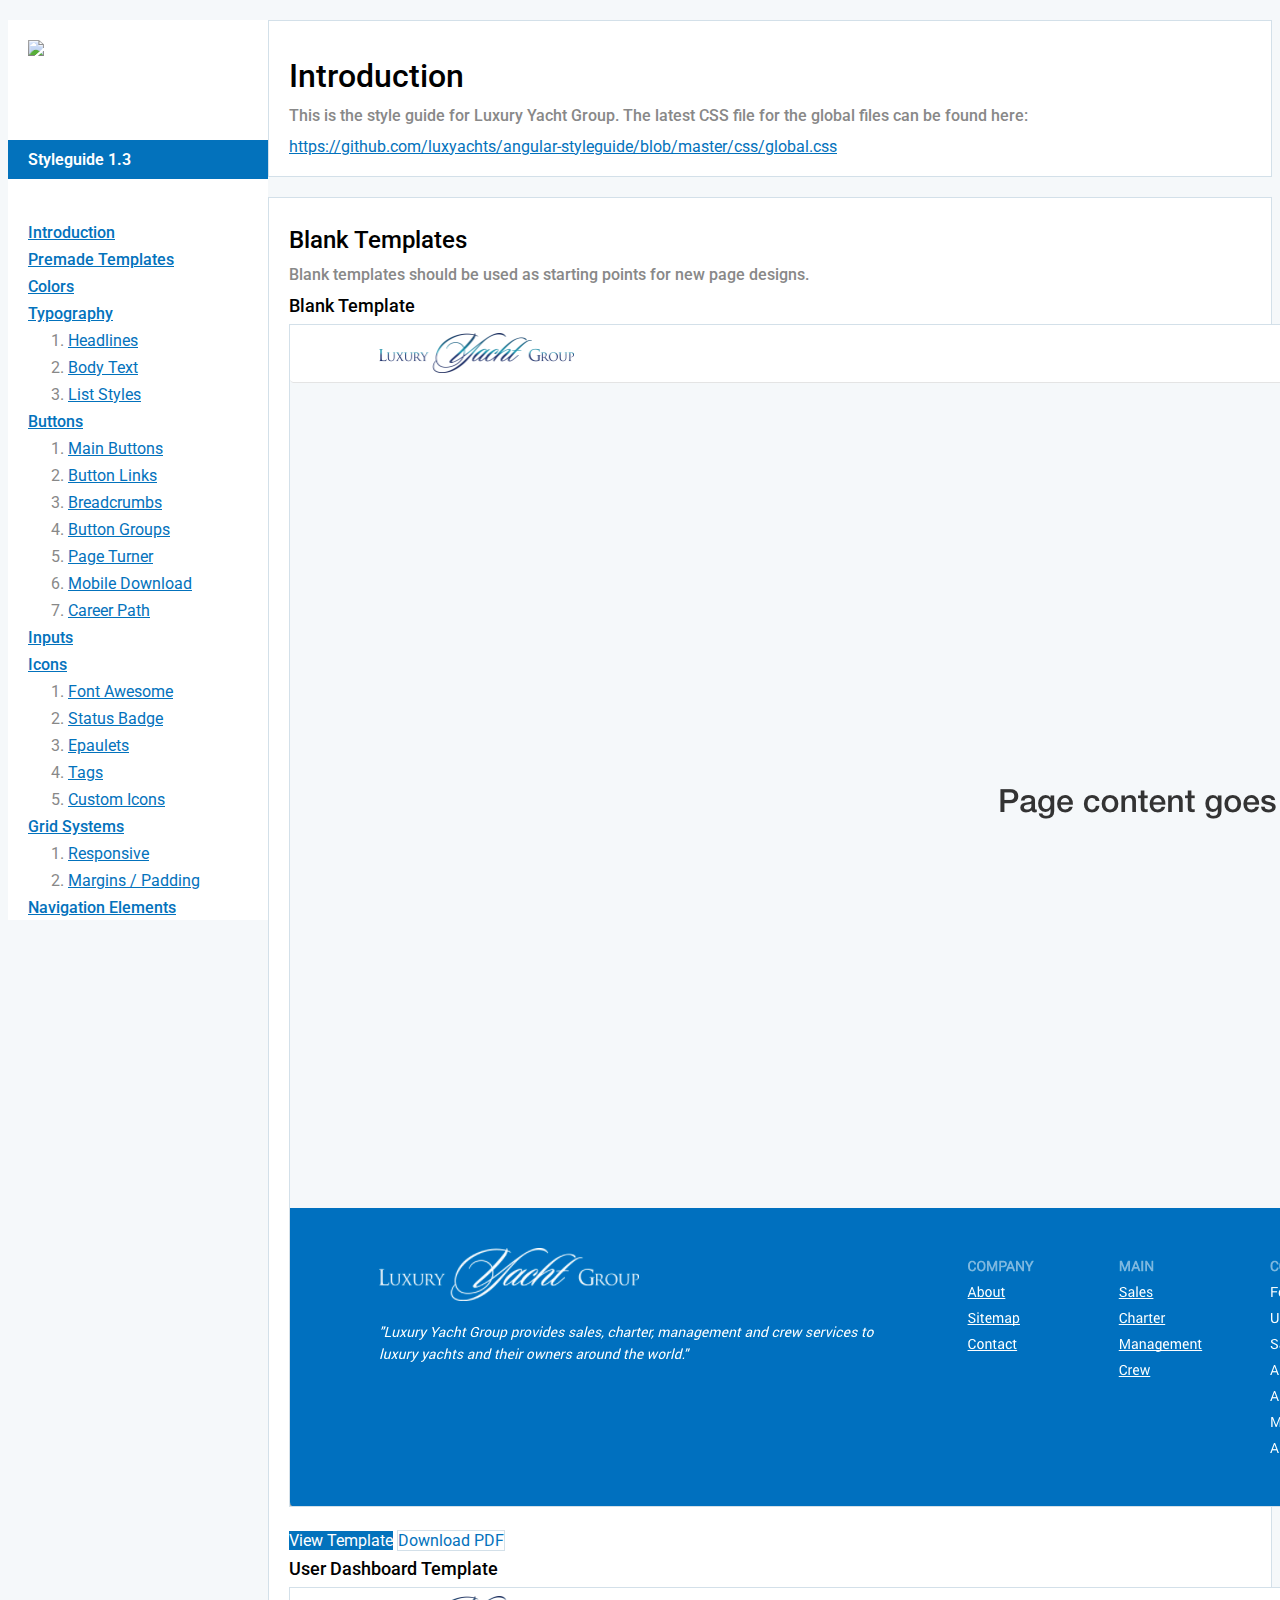
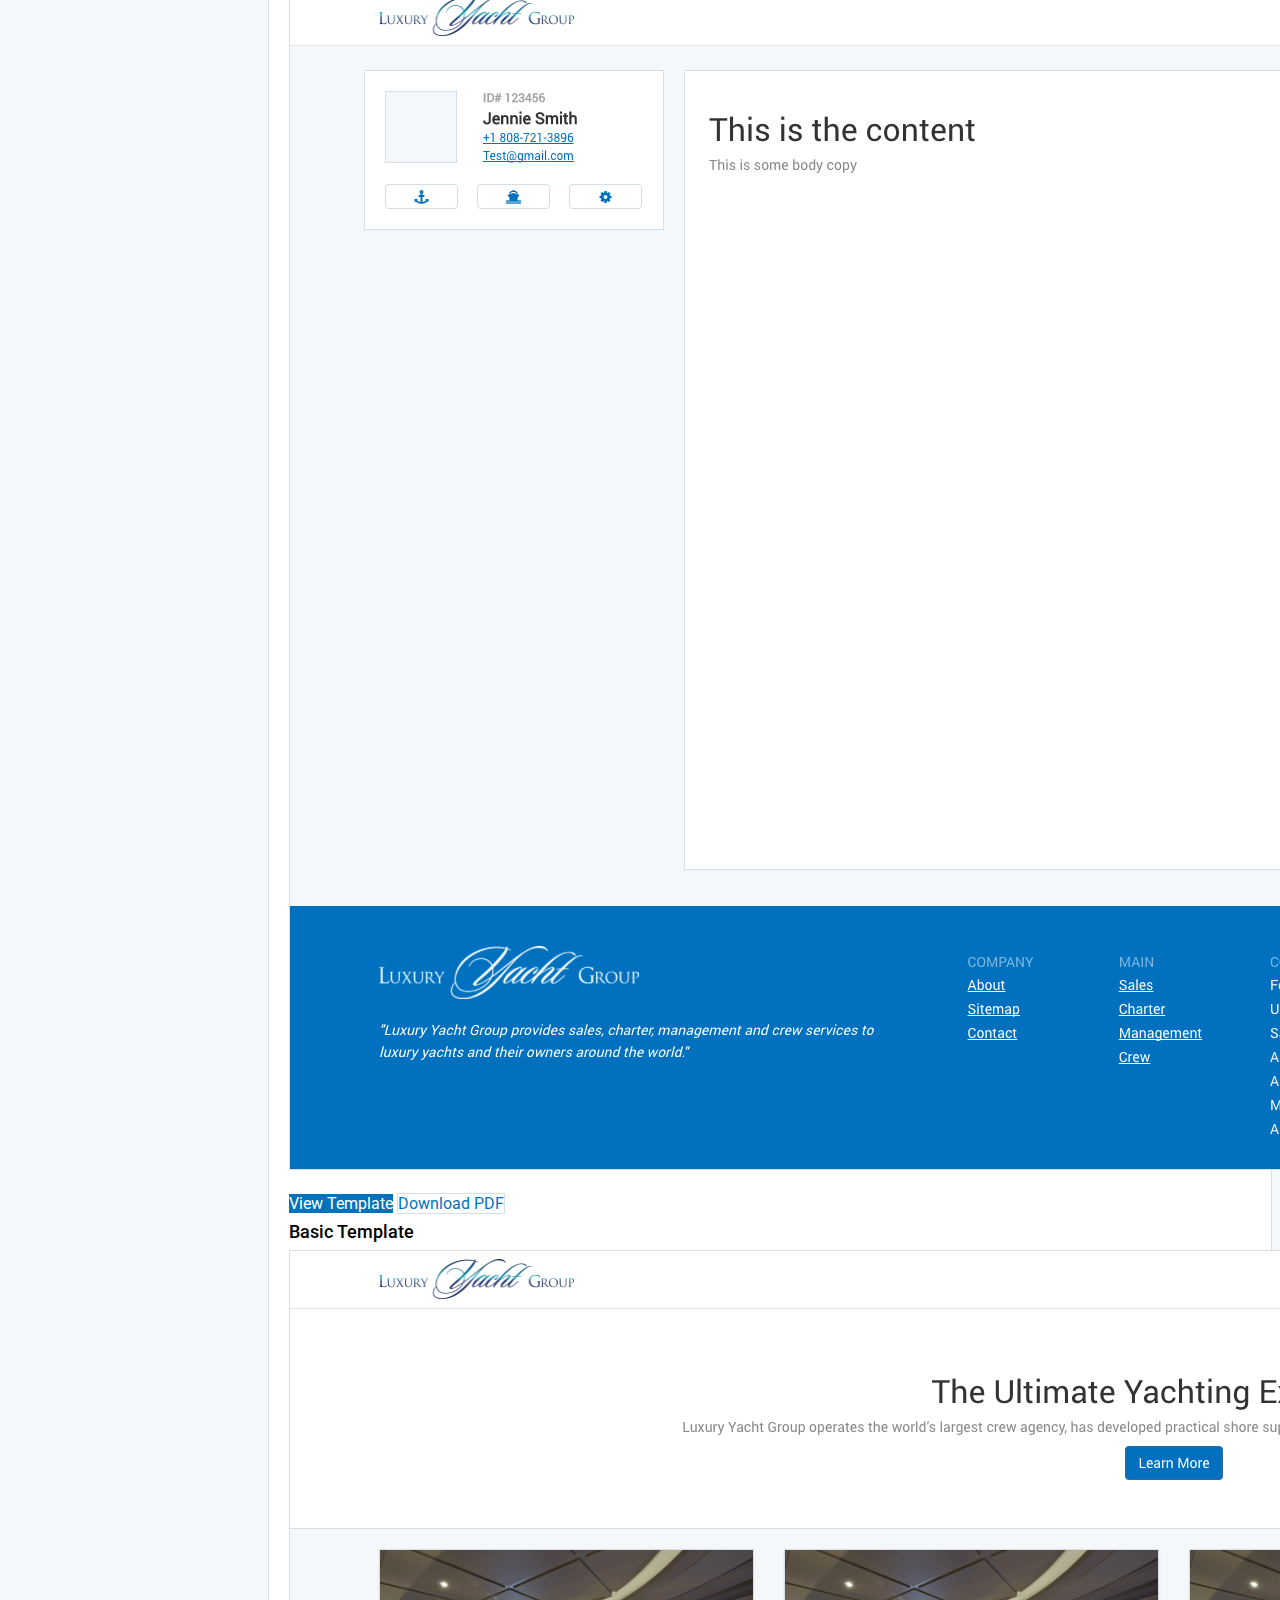
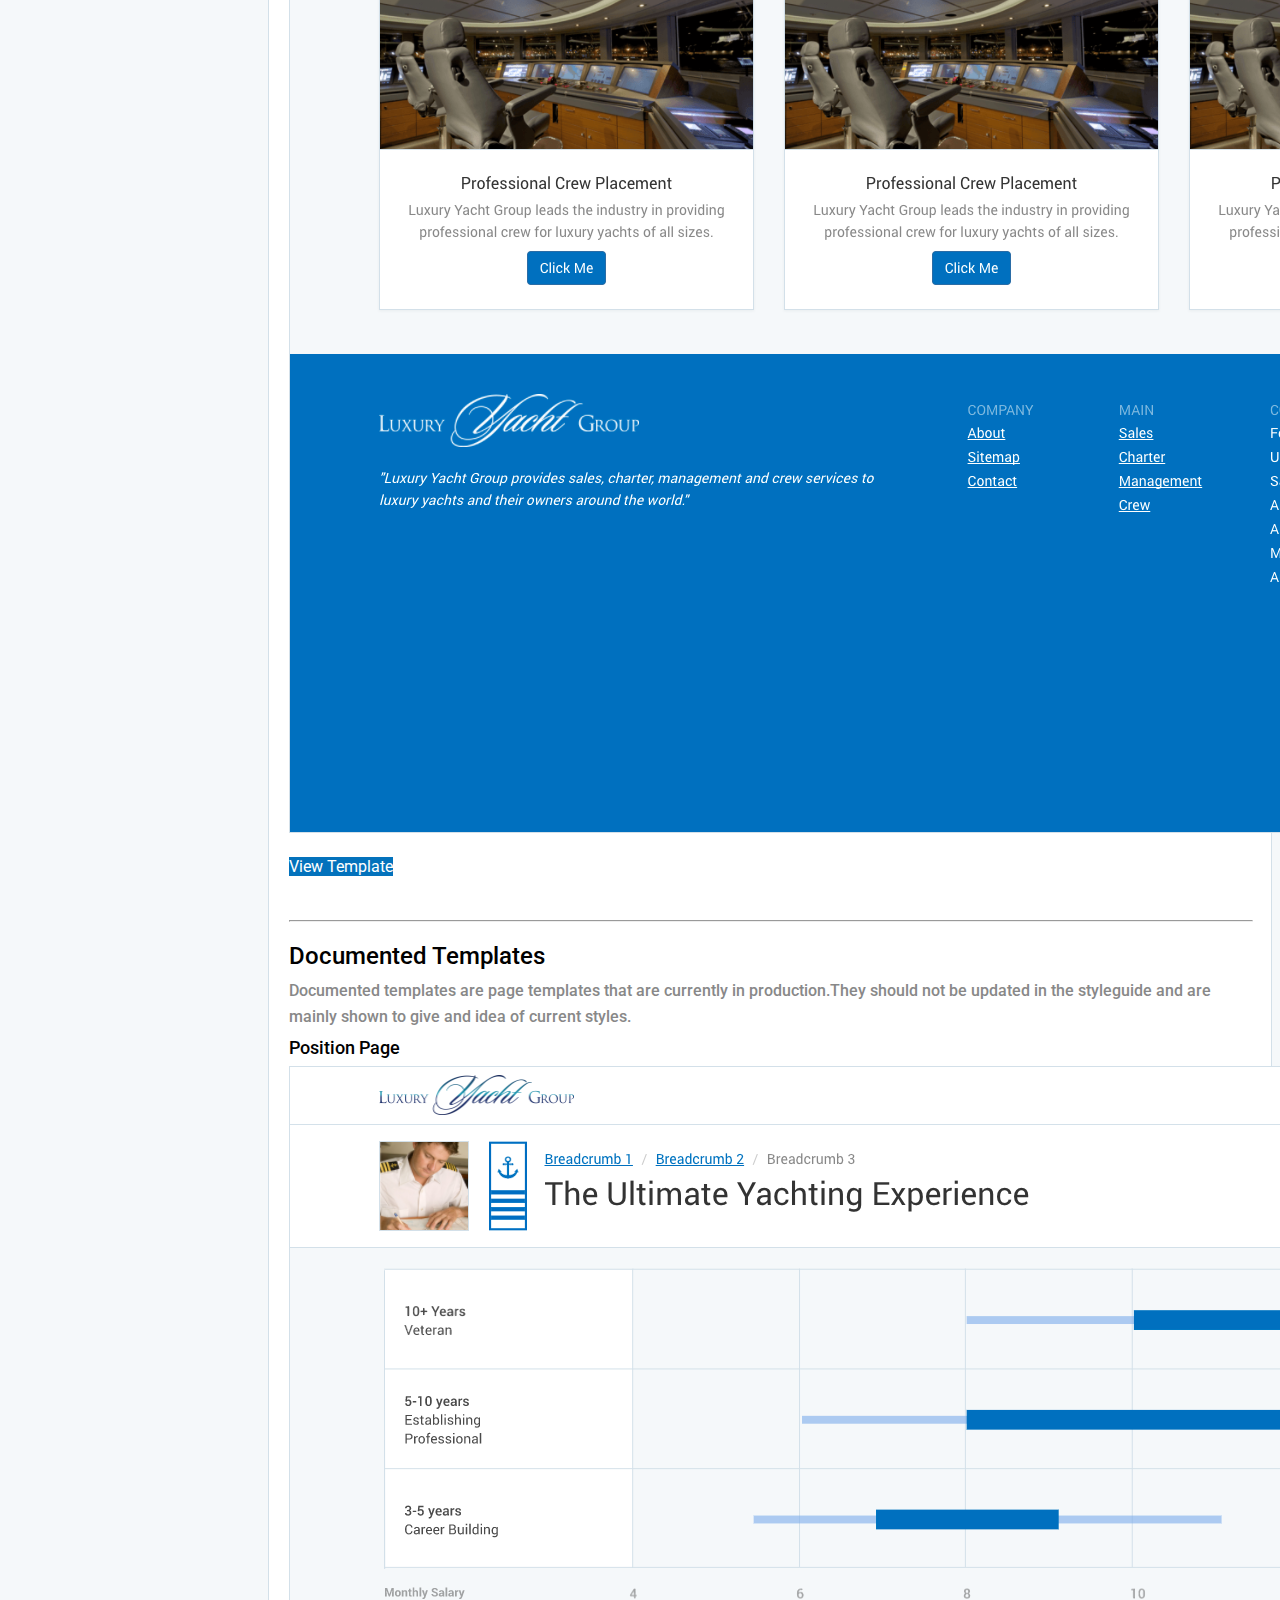
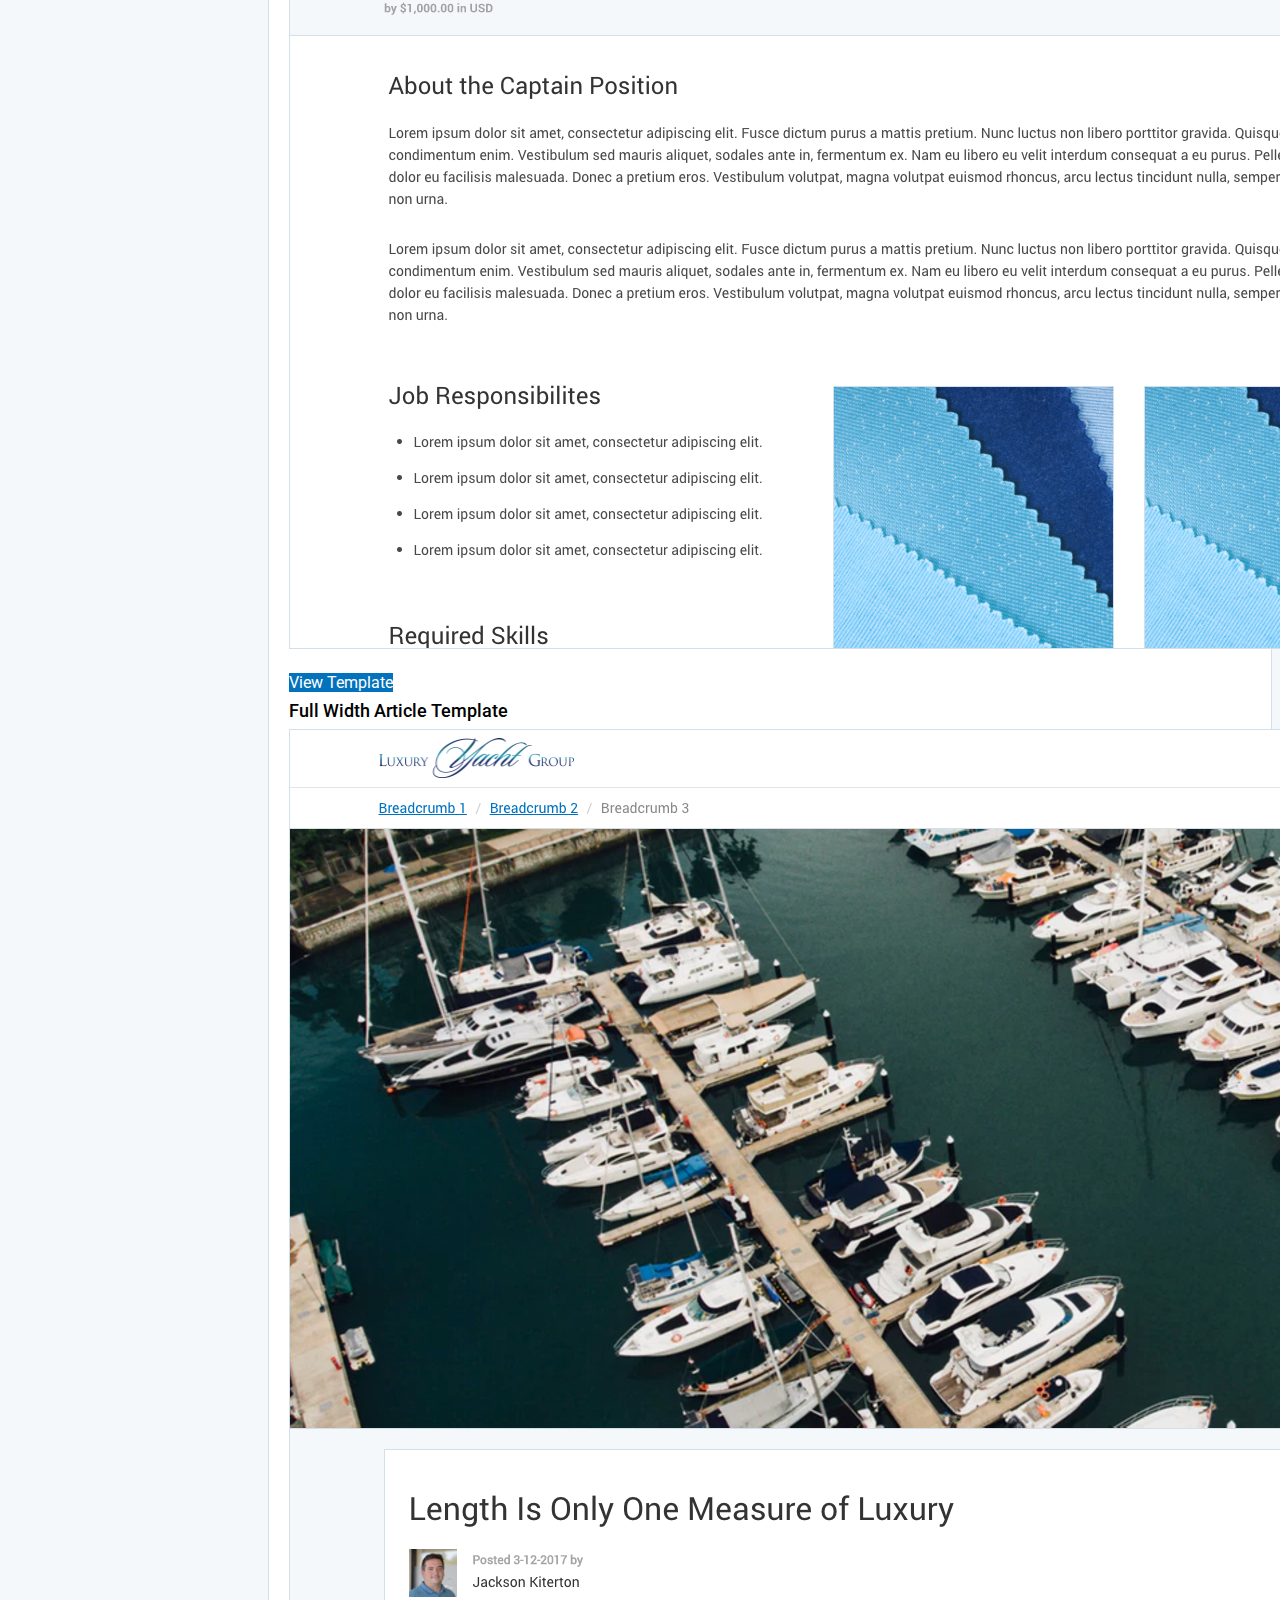
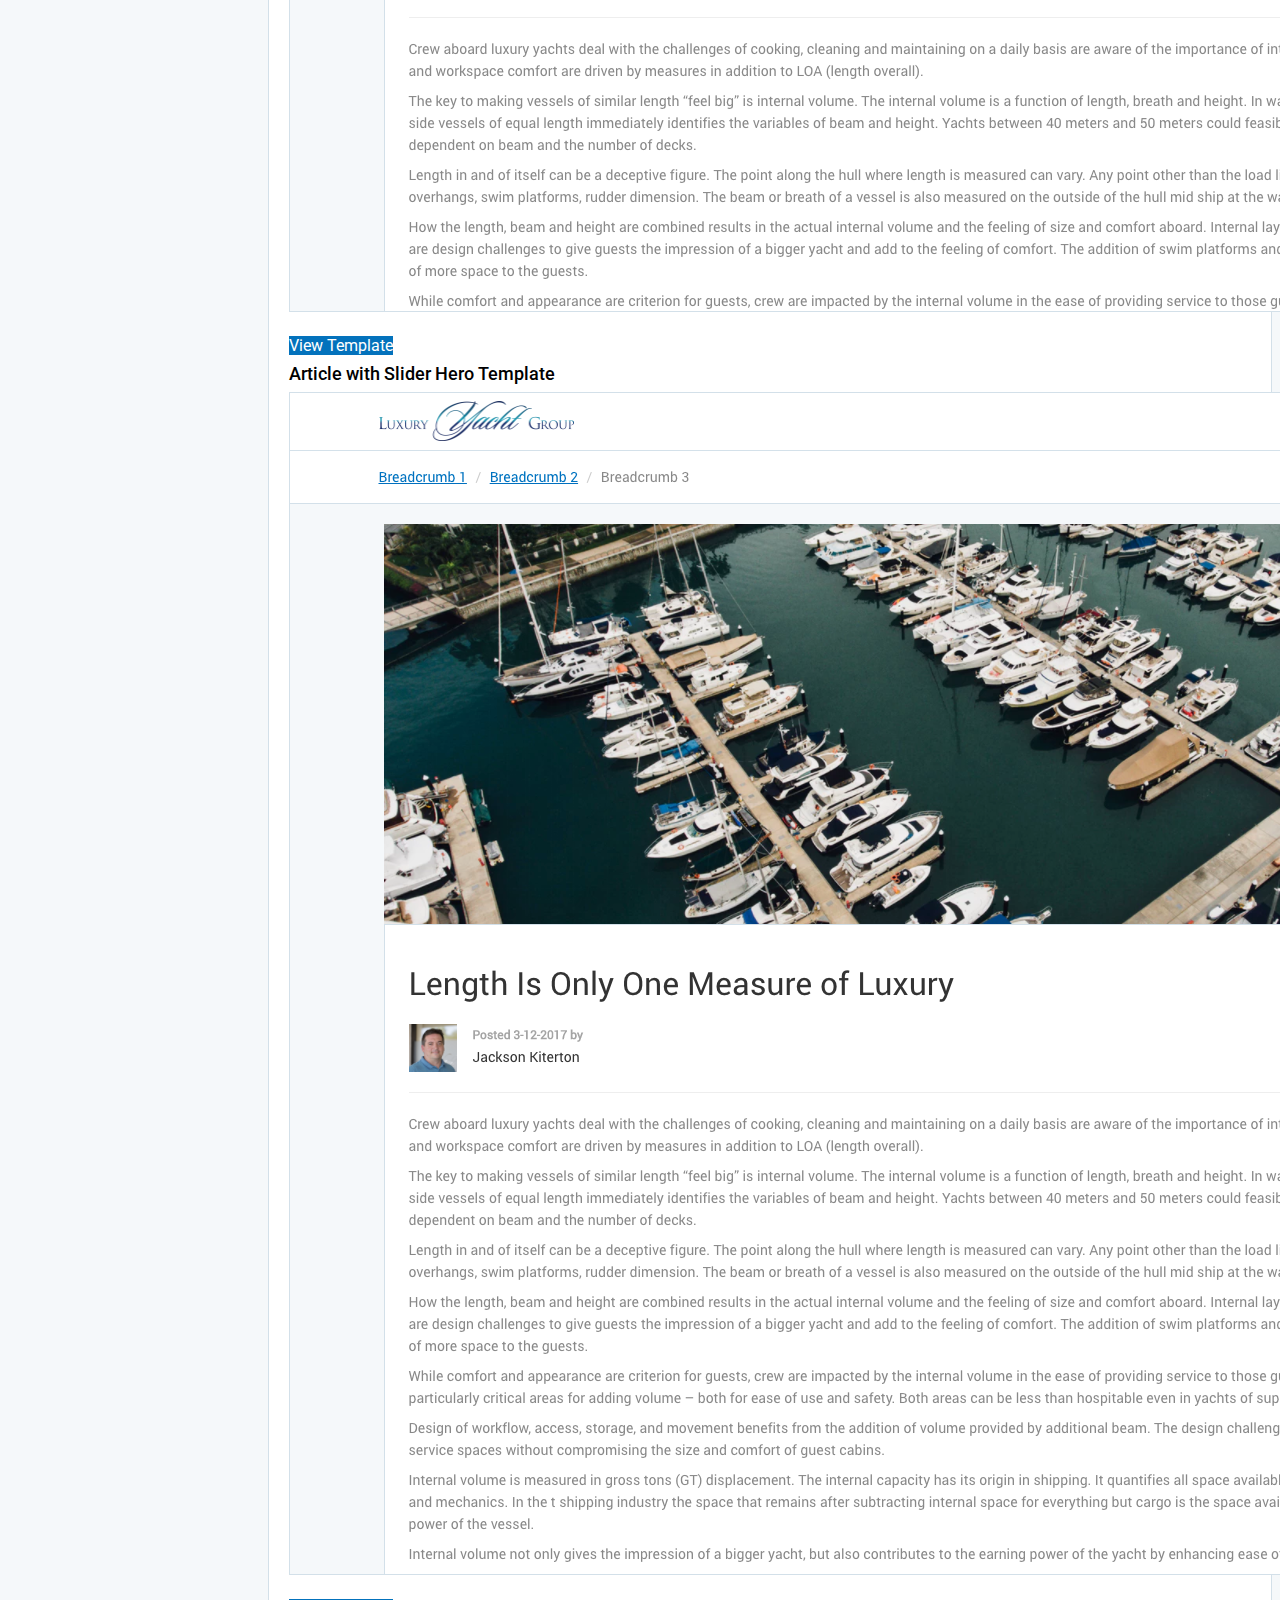
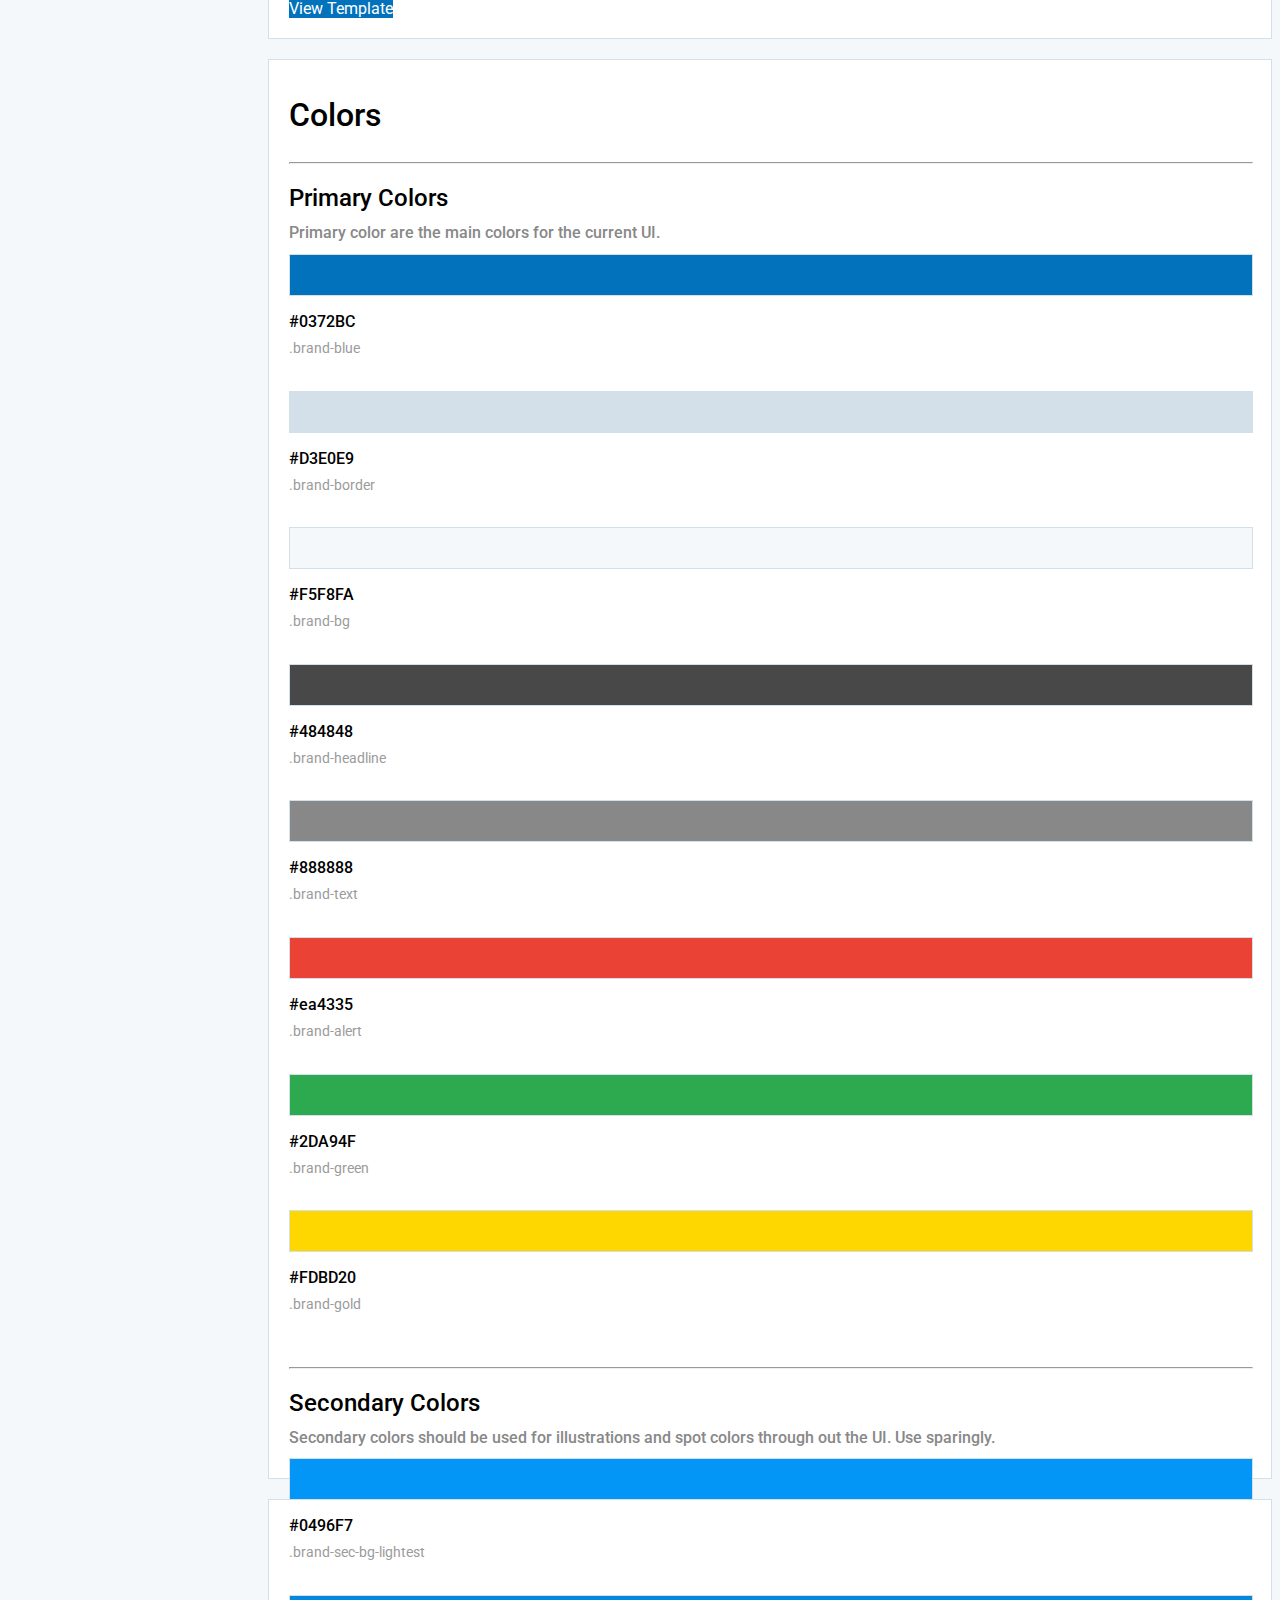
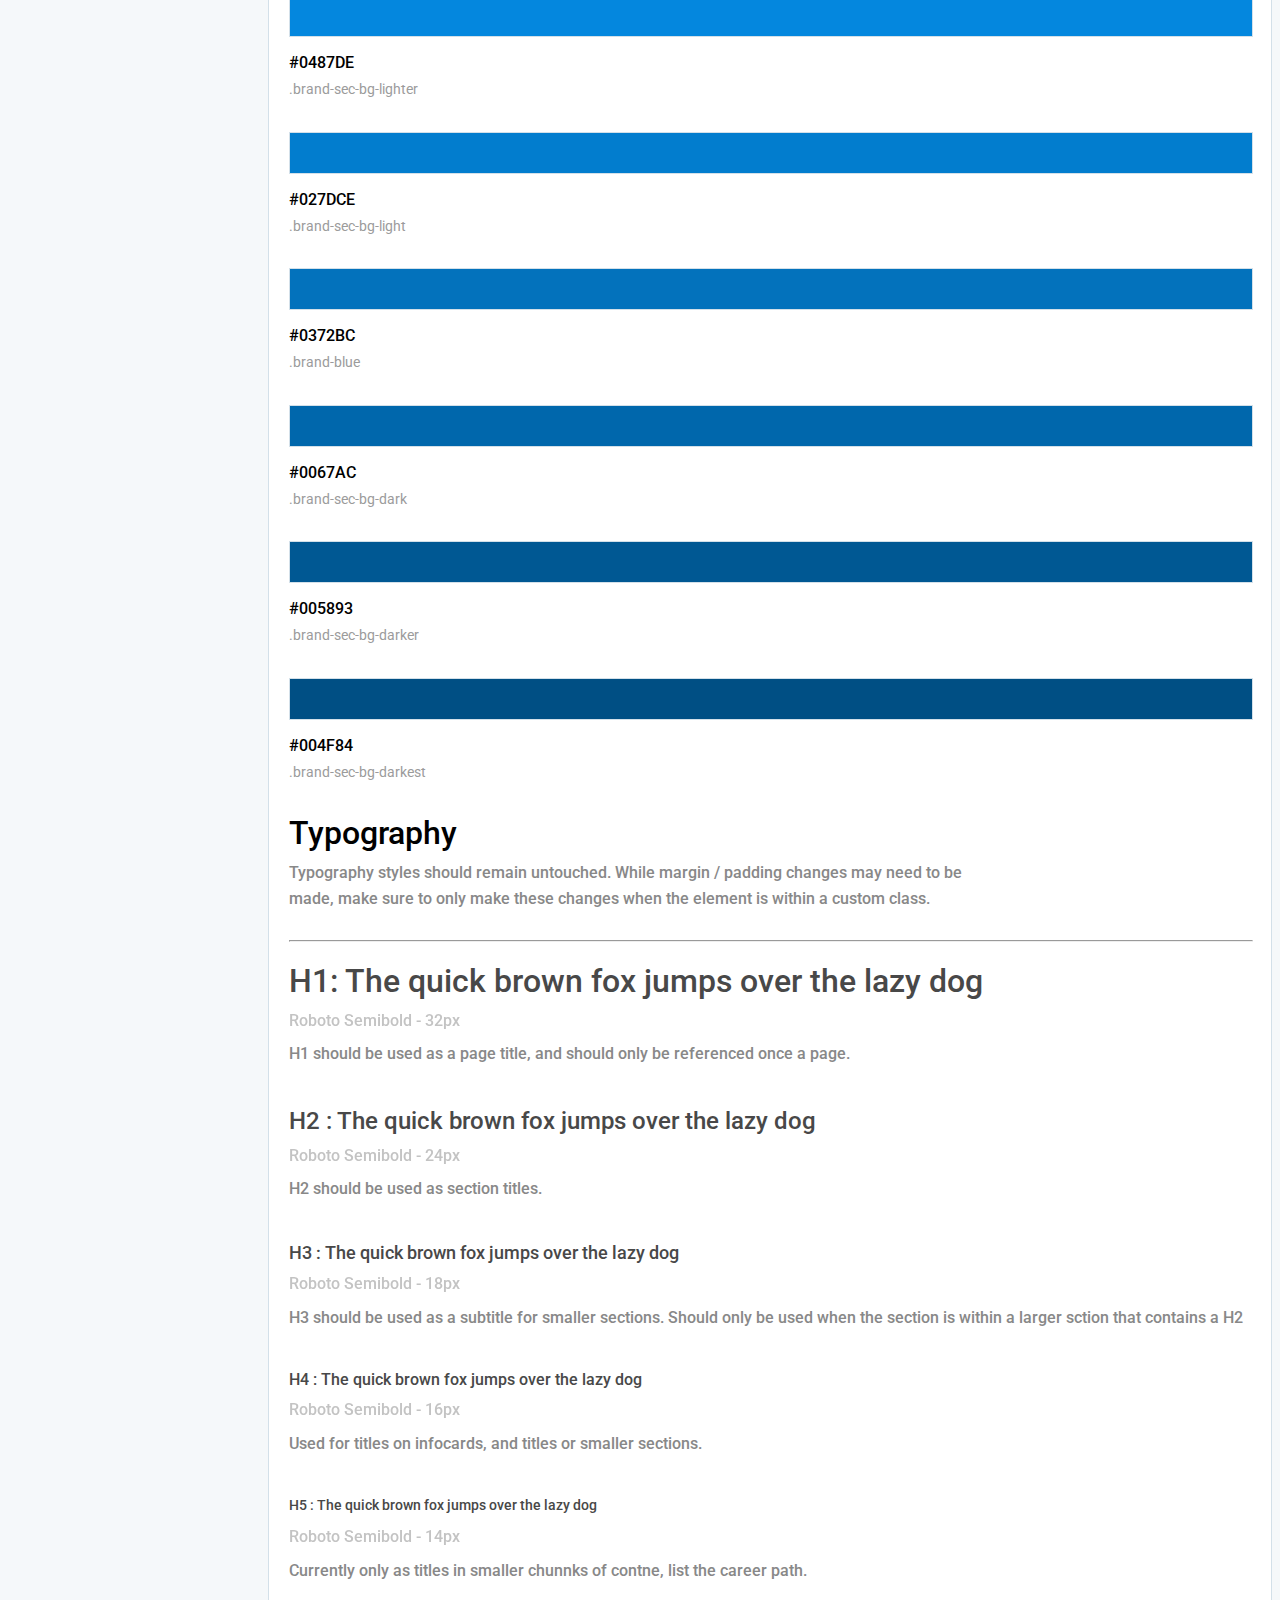
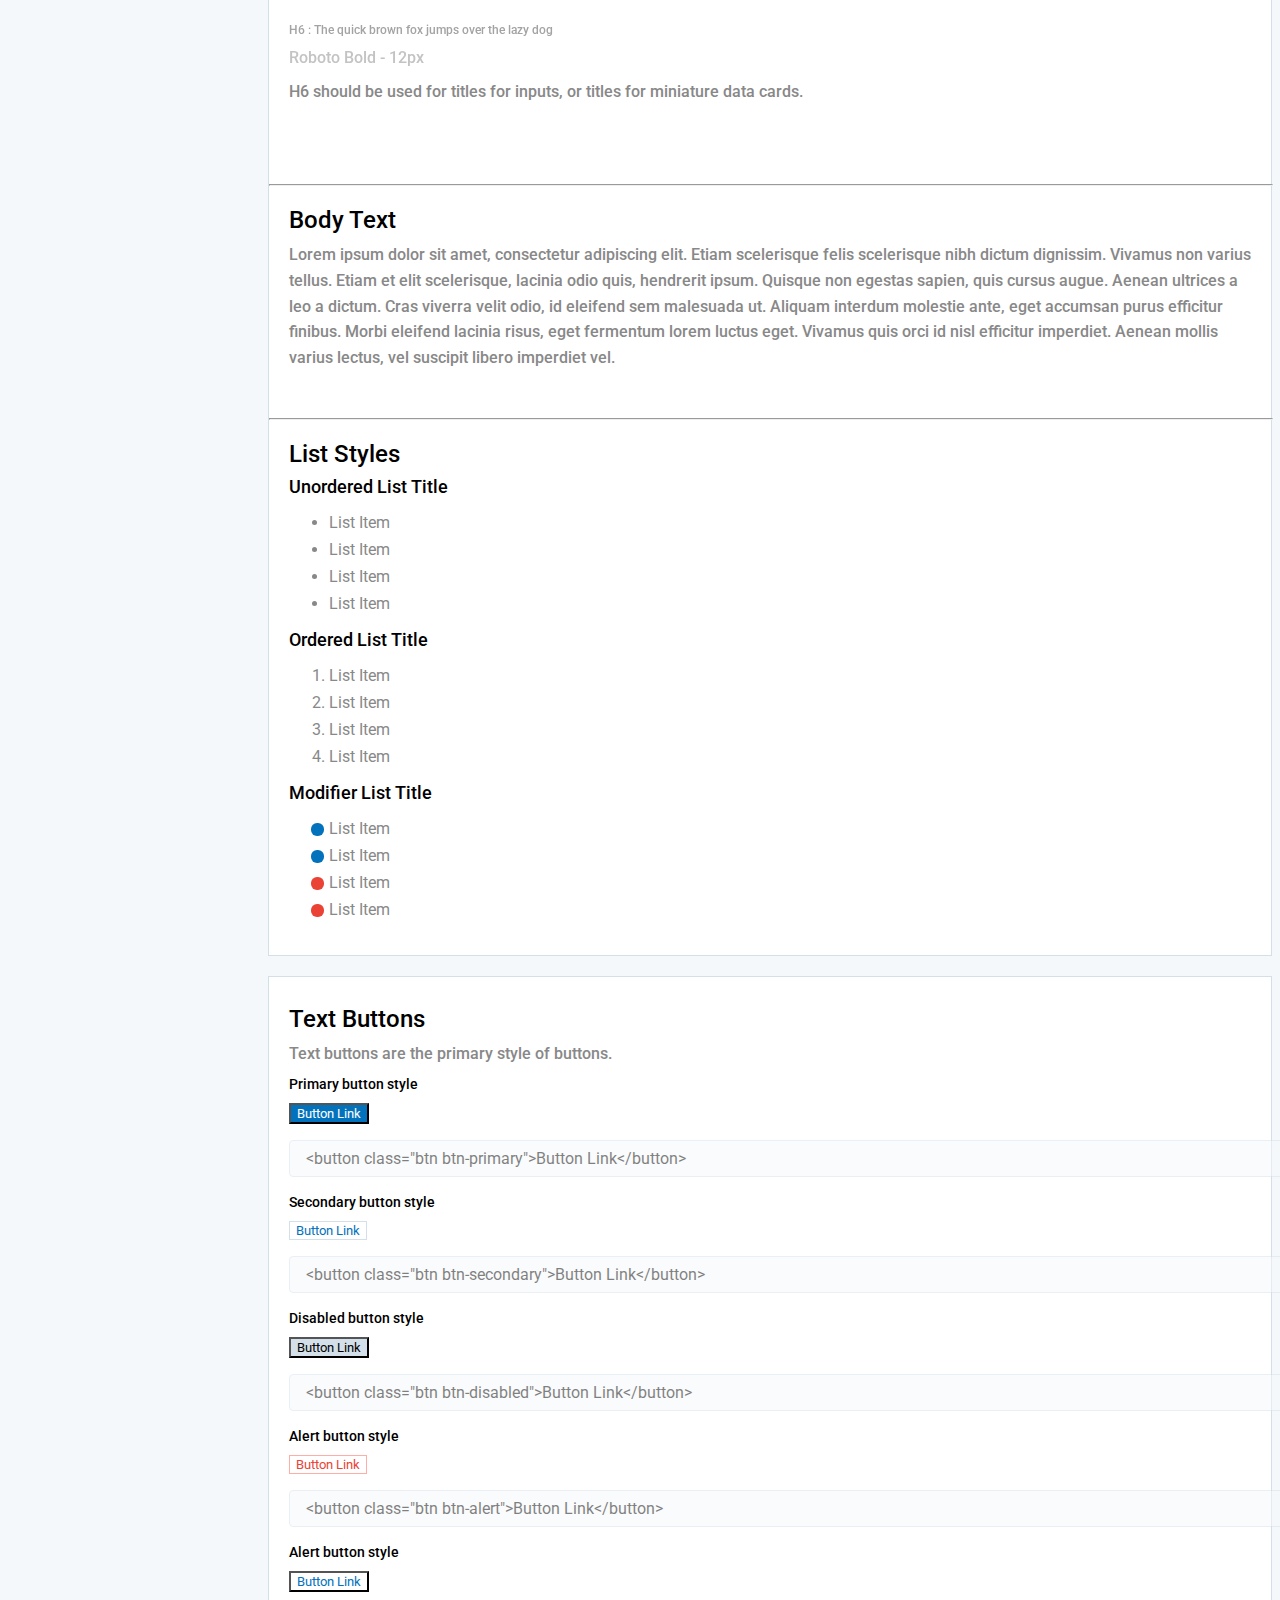
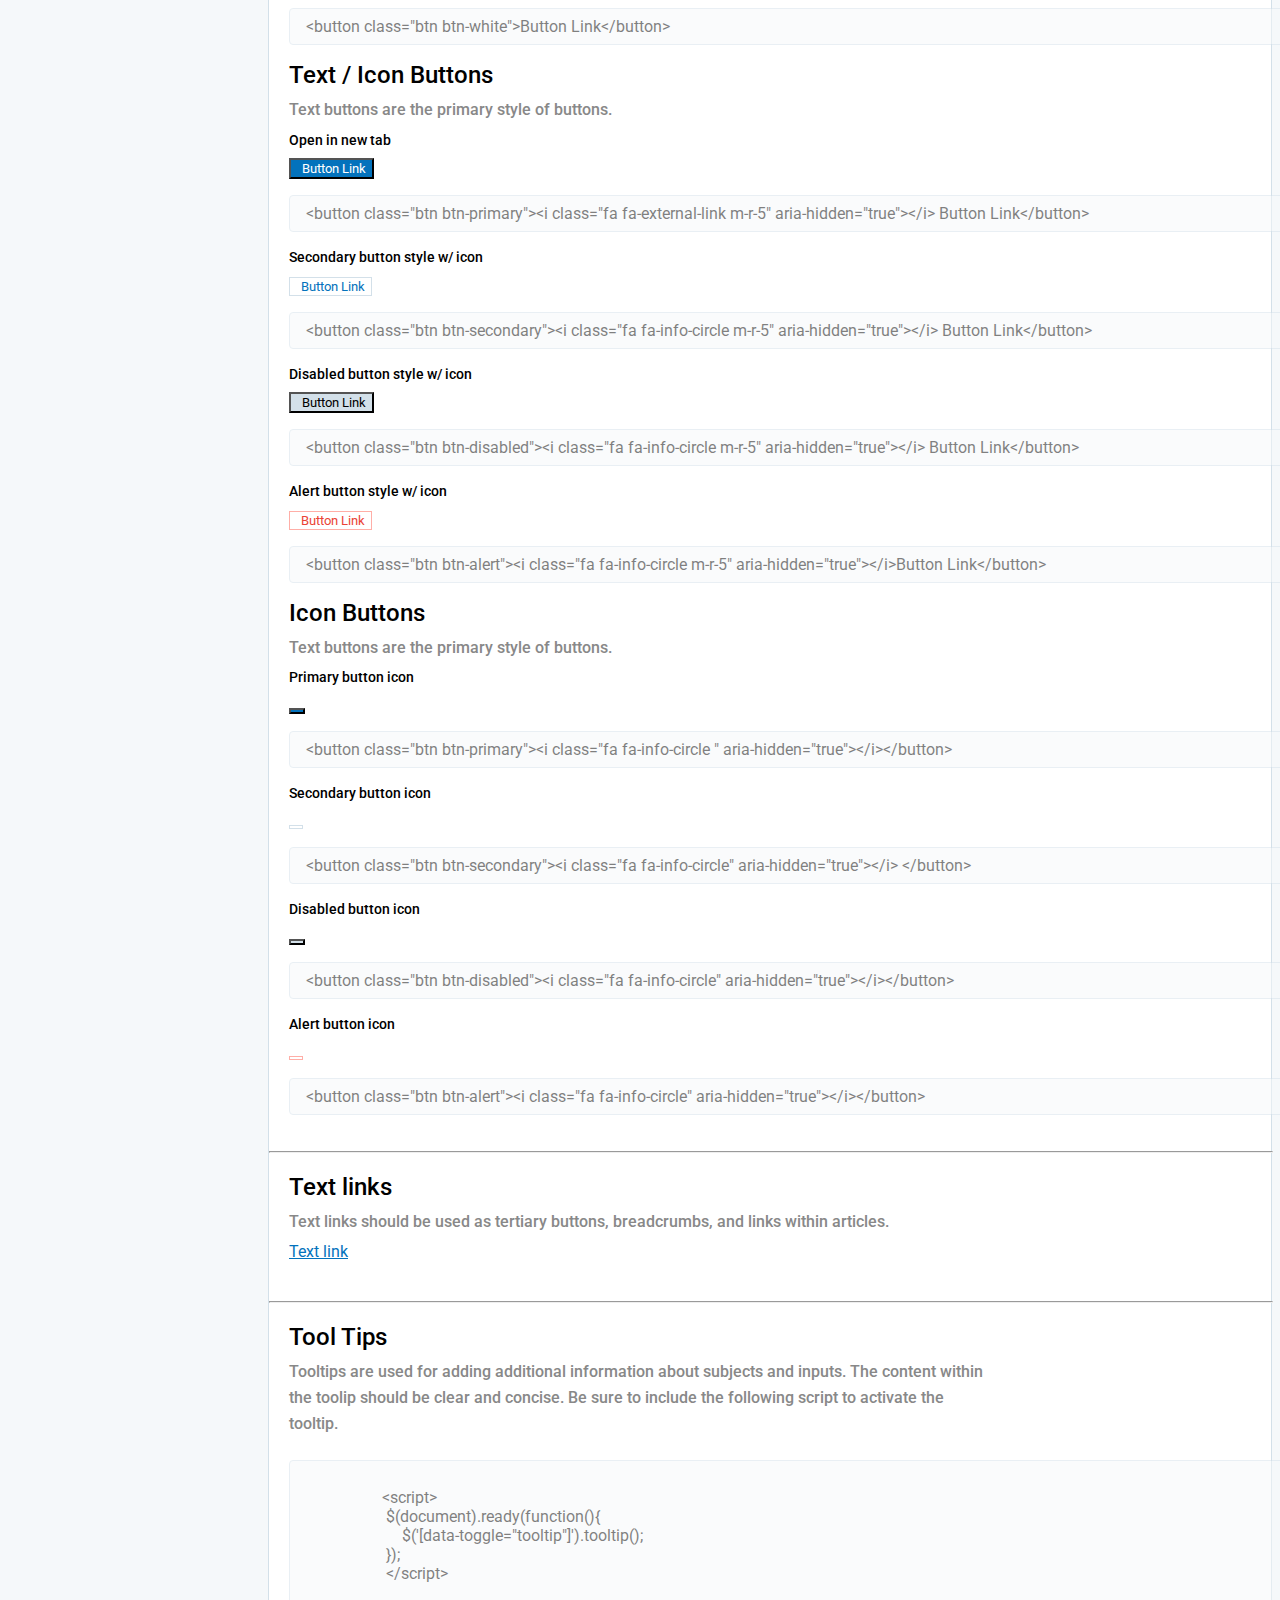
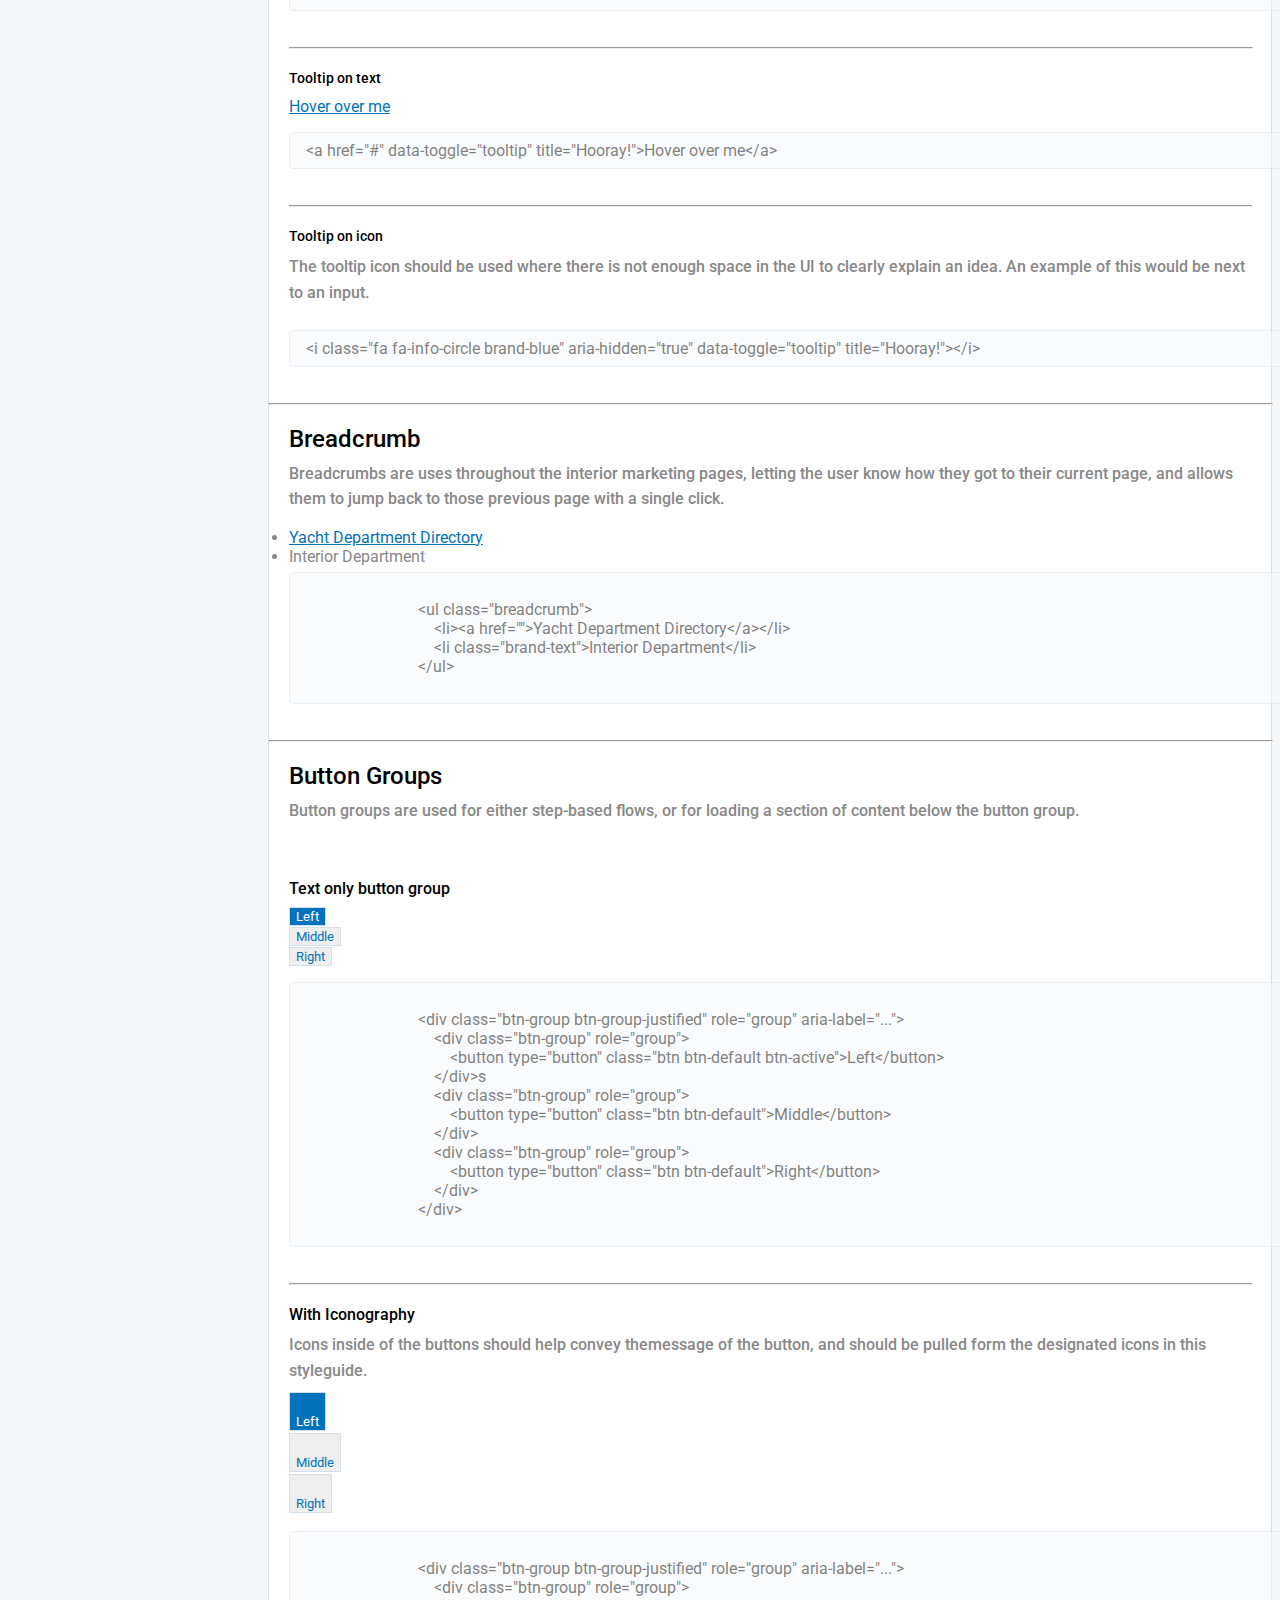
==== commit 75705231: "updates to styles" ====
--- a/index.html
+++ b/index.html
@@ -7,7 +7,6 @@
     <link rel="stylesheet" href="css/styleguide.css"> 
     <link href="https://fonts.googleapis.com/css?family=Roboto" rel="stylesheet">
     <link rel="stylesheet" href="css/font-awesome.min.css">
-    
     <title>Luxury Yacht Group Styleguide</title>
 </head>
 <body>
@@ -20,6 +19,7 @@
             </div>
         <ul style="list-style:none;padding:20px;">
             <li><h4><a href="#introduction">Introduction</a></h4></li>
+            <li><h4><a href="#templates">Premade Templates</a></h4></li>
             <li><h4><a href="#colors">Colors</a></h4></li>
             <li><h4><a href="#typography">Typography</a></h4></li>
                 <ol>
@@ -61,7 +61,6 @@
                 <li><a href="#navigation">Navigation</a></li>
                 <li><a href="#footer">Footer</a></li>
             </ol>
-            <li><h4><a href="#templates">Premade Templates</a></h4></li>
             <li><h4><a href="#modules">Modules</a></h4></li>
                 <ol>
                     <li><a href="#container">Container</a></li>
@@ -365,7 +364,7 @@
                        </ol>
                    </div>
                    <div class="col-md-4">
-                       <h3>Modifier List</h3>
+                       <h3>Modifier List Title</h3>
                        <ul class="modifiers">
                            <li><div class="list-plus"><i class="fa fa-plus" aria-hidden="true"></i></div>List Item</li>
                            <li><div class="list-plus"><i class="fa fa-plus" aria-hidden="true"></i></div>List Item</li>
@@ -383,9 +382,6 @@
         <div class="col-md-1"></div>
         <div class="col-md-10" style="background:#FFF;border:1px solid #D3E0E9;margin-top:20px;">
            <section id="mainbuttons">
-                <h1>Button Styles</h1>
-                <p>Placeholder</p>
-                <hr>
                 <div class="row">
                     <div class="col-md-12">
                         <h2>Text Buttons</h2>
@@ -479,16 +475,37 @@
             <hr>
             <section id="tooltips">
                 <h2>Tool Tips</h2>
-                <p class="p-width">Tooltips are used for adding additional information about subjects and inputs. The content within the toolip should be clear and concise.</p>
+                <p class="p-width">Tooltips are used for adding additional information about subjects and inputs. The content within the toolip should be clear and concise. Be sure to include the following script to activate the tooltip.</p>
+                <xmp>
+                   <script>
+                    $(document).ready(function(){
+                        $('[data-toggle="tooltip"]').tooltip(); 
+                    });
+                    </script>
+                </xmp>
+                <hr>
                 <div class="row">
                     <div class="col-md-3">
                         <h5>Tooltip on text</h5>
+                    </div>
+                    <div class="col-md-3">
                         <a href="#" data-toggle="tooltip" title="Hooray!">Hover over me</a>
                     </div>
+                    <div class="col-md-6">
+                        <xmp><a href="#" data-toggle="tooltip" title="Hooray!">Hover over me</a></xmp>
+                    </div>
+                </div>
+                <hr>
+                <div class="row">
                     <div class="col-md-3">
                         <h5>Tooltip on icon</h5>
+                        <p>The tooltip icon should be used where there is not enough space in the UI to clearly explain an idea. An example of this would be next to an input.</p>
+                    </div>
+                    <div class="col-md-3">
                         <i class="fa fa-info-circle brand-blue" aria-hidden="true" data-toggle="tooltip" title="Hooray!"></i>
-                        <p>The tooltip icon should be used where there is not enough space in the UI to clearly explain an idea. An example of this would be next to an input.</p>
+                    </div>
+                    <div class="col-md-6">
+                        <xmp><i class="fa fa-info-circle brand-blue" aria-hidden="true" data-toggle="tooltip" title="Hooray!"></i></xmp>
                     </div>
                 </div>
             </section>
@@ -499,15 +516,15 @@
                         <h2>Breadcrumb</h2>
                         <p>Breadcrumbs are uses throughout the interior marketing pages, letting the user know how they got to their current page, and allows them to jump back to those previous page with a single click.</p>
                     </div>
-                    <div class="col-md-9">
+                    <div class="col-md-3">
                         <ul class="breadcrumb">
-                            <li><a href="">Yacht Department Directory</a></li>
                             <li><a href="">Yacht Department Directory</a></li>
                             <li class="brand-text">Interior Department</li>
                         </ul>
+                    </div>
+                    <div class="col-md-6">
                         <xmp>
                             <ul class="breadcrumb">
-                                <li><a href="">Yacht Department Directory</a></li>
                                 <li><a href="">Yacht Department Directory</a></li>
                                 <li class="brand-text">Interior Department</li>
                             </ul>
@@ -679,7 +696,6 @@
               <div class="row">
                   <div class="col-md-3">
                       <p class="p-width">Mobile download buttons should only be visible under 768 width screens, and are used as a secondary viewing method for larger content that does not scale well on mobile. The link should open open up a .PDf or .SVG in a new tab and should allow the user to zoom in and out of the document.<br><br>Mobile buttons should always be used outside of the .row, so that it fits the full width of the screen.</p>
-                      <xmp><div class="mobile-download"><button type="submit"><i class="fa fa-search-plus fa-lg m-r-10" aria-hidden="true"></i>Click to view the infographic</button></div></xmp>
                   </div>
                   <div class="col-md-9">
                      <p class="show-768 scale-text">Scale down screen to view button</p>
@@ -688,6 +704,13 @@
                               <i class="fa fa-search-plus fa-lg m-r-10" aria-hidden="true"></i>Click to view the infographic
                           </button>
                       </div>
+                      <xmp>
+                          <div class="mobile-download">
+                              <button type="submit">
+                                  <i class="fa fa-search-plus fa-lg m-r-10" aria-hidden="true"></i>Click to view the infographic
+                              </button>
+                          </div>
+                      </xmp>
                   </div>
               </div>
             </section>
@@ -852,7 +875,7 @@
         <div class="col-md-10" style="background:#FFF;border:1px solid #D3E0E9;margin-top:20px;">
            <section>
                <h2>Inputs</h2>
-               <p class="p-width">inputs are used throughout our crew and emplyer dashboard, as well as the crew search. The inputs have a max-width, and should alsways be used within a col-md-3 so that we have a max of 4 on each line.</p>
+               <p class="p-width">inputs are used throughout our crew and employer dashboard, as well as the crew search. The inputs have a max-width, and should alsways be used within a col-md-3 so that we have a max of 4 on each line.</p>
                 <hr>
                     <div class="row">
                       <div class="col-md-3">
@@ -1319,9 +1342,7 @@
         <div class="col-md-10" style="background:#FFF;border:1px solid #D3E0E9;margin-top:20px;">
 
             <section>
-                <h1>Grid Systems</h1>
-                <hr>
-                <h2 id="responsive">Repsonsive Breakpoints</h2>
+                <h2 id="responsive">Responsive Breakpoints</h2>
                 <p>Text about grid systems</p>
                 <div class="row">
                     <div class="col-md-3">
@@ -1374,8 +1395,15 @@
                     </div>
                 </div> 
             </section>
-
-
+            <hr>
+            <section>
+                <h2>Content column breaks</h2>
+                <div class="row">
+                    <div class="col-md-3">
+                        CONTENT HERE
+                    </div>
+                </div>
+            </section>
         </div>
         <div class="col-md-1"></div>
     </div>
@@ -1384,7 +1412,6 @@
         <div class="col-md-1"></div>
         <div class="col-md-10" style="background:#FFF;border:1px solid #D3E0E9;margin-top:20px;">
             <section>
-                <h1>Navigation Elements</h1>
                 <div class="row">
                     <div class="col-md-12">
                         <h2>Navigation</h2>
@@ -1483,21 +1510,19 @@
         <div class="col-md-1"></div>
         <div class="col-md-10" style="background:#FFF;border:1px solid #D3E0E9;margin-top:20px;"> 
             <section id="modules">
-                <h1>Modules</h1> 
+                <h2>Modules</h2> 
                 <hr>
-                <h2 id="container">Content container</h2>
-                <p></p>
-                <div class="row">
+                <div class="row" id="container">
                    <div class="col-md-3">
                        <h3>Content Wrapper</h3>
                        <p>Contente wrapper should be used as a parent to the .row groups, and should wrapper all content blocks.</p>
                    </div>
-                    <div class="col-md-6">
+                    <div class="col-md-3">
                         <div class="content">
                             This is a content wrapper
                         </div>
                     </div>
-                    <div class="col-md-3">
+                    <div class="col-md-6">
                         <xmp><div class="content"></div></xmp>
                     </div>
                 </div>
@@ -1715,7 +1740,8 @@
                                         <img src="https://images.unsplash.com/photo-1452630499973-8c722063e8a7?dpr=1&auto=format&fit=crop&w=1500&h=1125&q=80&cs=tinysrgb&crop=">
                                     </div>
                                     <div class="related-text">
-                                        <h5>This is the title for an article This is the title for an article</h5>
+                                        <h5>This is the title for an article This is the title for an article. This is the title for an article This is the title for an article.</h5>
+                                        <h6>Oct. 29th, 2016</h6>
                                     </div>
                                 </div>
                             </a>
@@ -1726,6 +1752,7 @@
                                 </div>
                                 <div class="related-text">
                                     <h5>This is the title for an article</h5>
+                                    <h6>Oct. 29th, 2016</h6>
                                 </div>
                             </div>
                             </a>
@@ -1736,6 +1763,7 @@
                                 </div>
                                 <div class="related-text">
                                     <h5>This is the title for an article</h5>
+                                    <h6>Oct. 29th, 2016</h6>
                                 </div>
                             </div>
                             </a>
@@ -1746,6 +1774,7 @@
                                 </div>
                                 <div class="related-text">
                                     <h5>This is the title for an article</h5>
+                                    <h6>Oct. 29th, 2016</h6>
                                 </div>
                             </div>
                             </a>
@@ -1761,7 +1790,8 @@
                                             <img src="https://images.unsplash.com/photo-1452630499973-8c722063e8a7?dpr=1&auto=format&fit=crop&w=1500&h=1125&q=80&cs=tinysrgb&crop=">
                                         </div>
                                         <div class="related-text">
-                                            <h5>This is the title for an article This is the title for an article</h5>
+                                            <h5>This is the title for an article This is the title for an article. This is the title for an article This is the title for an article.</h5>
+                                            <h6>Oct. 29th, 2016</h6>
                                         </div>
                                     </div>
                                 </a>
@@ -1772,6 +1802,7 @@
                                         </div>
                                         <div class="related-text">
                                             <h5>This is the title for an article</h5>
+                                            <h6>Oct. 29th, 2016</h6>
                                         </div>
                                     </div>
                                 </a>
@@ -1782,6 +1813,7 @@
                                         </div>
                                         <div class="related-text">
                                             <h5>This is the title for an article</h5>
+                                            <h6>Oct. 29th, 2016</h6>
                                         </div>
                                     </div>
                                 </a>
@@ -1792,6 +1824,7 @@
                                         </div>
                                         <div class="related-text">
                                             <h5>This is the title for an article</h5>
+                                            <h6>Oct. 29th, 2016</h6>
                                         </div>
                                     </div>
                                 </a>
@@ -1812,7 +1845,8 @@
                             <a>
                                 <div class="related-article">
                                     <div class="related-text-only">
-                                        <h5>This is the title for an article This is the title for an article.</h5>
+                                        <h5>This is the title for an article This is the title for an article. This is the title for an article This is the title for an article.</h5>
+                                        <h6>Oct. 29th, 2016</h6>
                                     </div>
                                 </div>
                             </a>
@@ -1820,6 +1854,7 @@
                                 <div class="related-article">
                                     <div class="related-text-only">
                                         <h5>This is the title for an article This is the title for an article.</h5>
+                                        <h6>Oct. 29th, 2016</h6>
                                     </div>
                                 </div>
                             </a>
@@ -1827,6 +1862,7 @@
                                 <div class="related-article">
                                     <div class="related-text-only">
                                         <h5>This is the title for an article.</h5>
+                                        <h6>Oct. 29th, 2016</h6>
                                     </div>
                                 </div>
                             </a>
@@ -1834,6 +1870,7 @@
                                 <div class="related-article">
                                     <div class="related-text-only">
                                         <h5>This is the title for an article.</h5>
+                                        <h6>Oct. 29th, 2016</h6>
                                     </div>
                                 </div>
                             </a>
@@ -1846,7 +1883,8 @@
                                 <a>
                                     <div class="related-article">
                                         <div class="related-text-only">
-                                            <h5>This is the title for an article This is the title for an article.</h5>
+                                            <h5>This is the title for an article This is the title for an article. This is the title for an article This is the title for an article.</h5>
+                                            <h6>Oct. 29th, 2016</h6>
                                         </div>
                                     </div>
                                 </a>
@@ -1854,6 +1892,7 @@
                                     <div class="related-article">
                                         <div class="related-text-only">
                                             <h5>This is the title for an article This is the title for an article.</h5>
+                                            <h6>Oct. 29th, 2016</h6>
                                         </div>
                                     </div>
                                 </a>
@@ -1861,6 +1900,7 @@
                                     <div class="related-article">
                                         <div class="related-text-only">
                                             <h5>This is the title for an article.</h5>
+                                            <h6>Oct. 29th, 2016</h6>
                                         </div>
                                     </div>
                                 </a>
@@ -1868,6 +1908,7 @@
                                     <div class="related-article">
                                         <div class="related-text-only">
                                             <h5>This is the title for an article.</h5>
+                                            <h6>Oct. 29th, 2016</h6>
                                         </div>
                                     </div>
                                 </a>
@@ -2636,8 +2677,8 @@
                         </xmp>
                     </div>
                 </div>
-                
-            </section>
+            </section>
+            <hr>
             <section id="userbadge">
                 <div class="row">
                     <div class="col-md-3">
--- a/css/global.css
+++ b/css/global.css
@@ -233,6 +233,7 @@
     font-size:14px;
     font-weight:500;
     margin:8px 0px;
+    line-height: 1.4;
 }
 h6 {
     font-size:12px;
@@ -650,8 +651,9 @@
     float:left;
 }
 .article-labels {
-    width:100%;
-    margin-bottom:24px;
+    width: 100%;
+    margin-bottom: 24px;
+    padding: 16px 0px 24px 24px;
 }
 
 /*******************************************
@@ -894,6 +896,9 @@
 }
 .info-card-text {
     padding:16px;
+}
+.info-card-text a {
+    text-decoration: none;
 }
 .info-text-center {
     text-align: center;
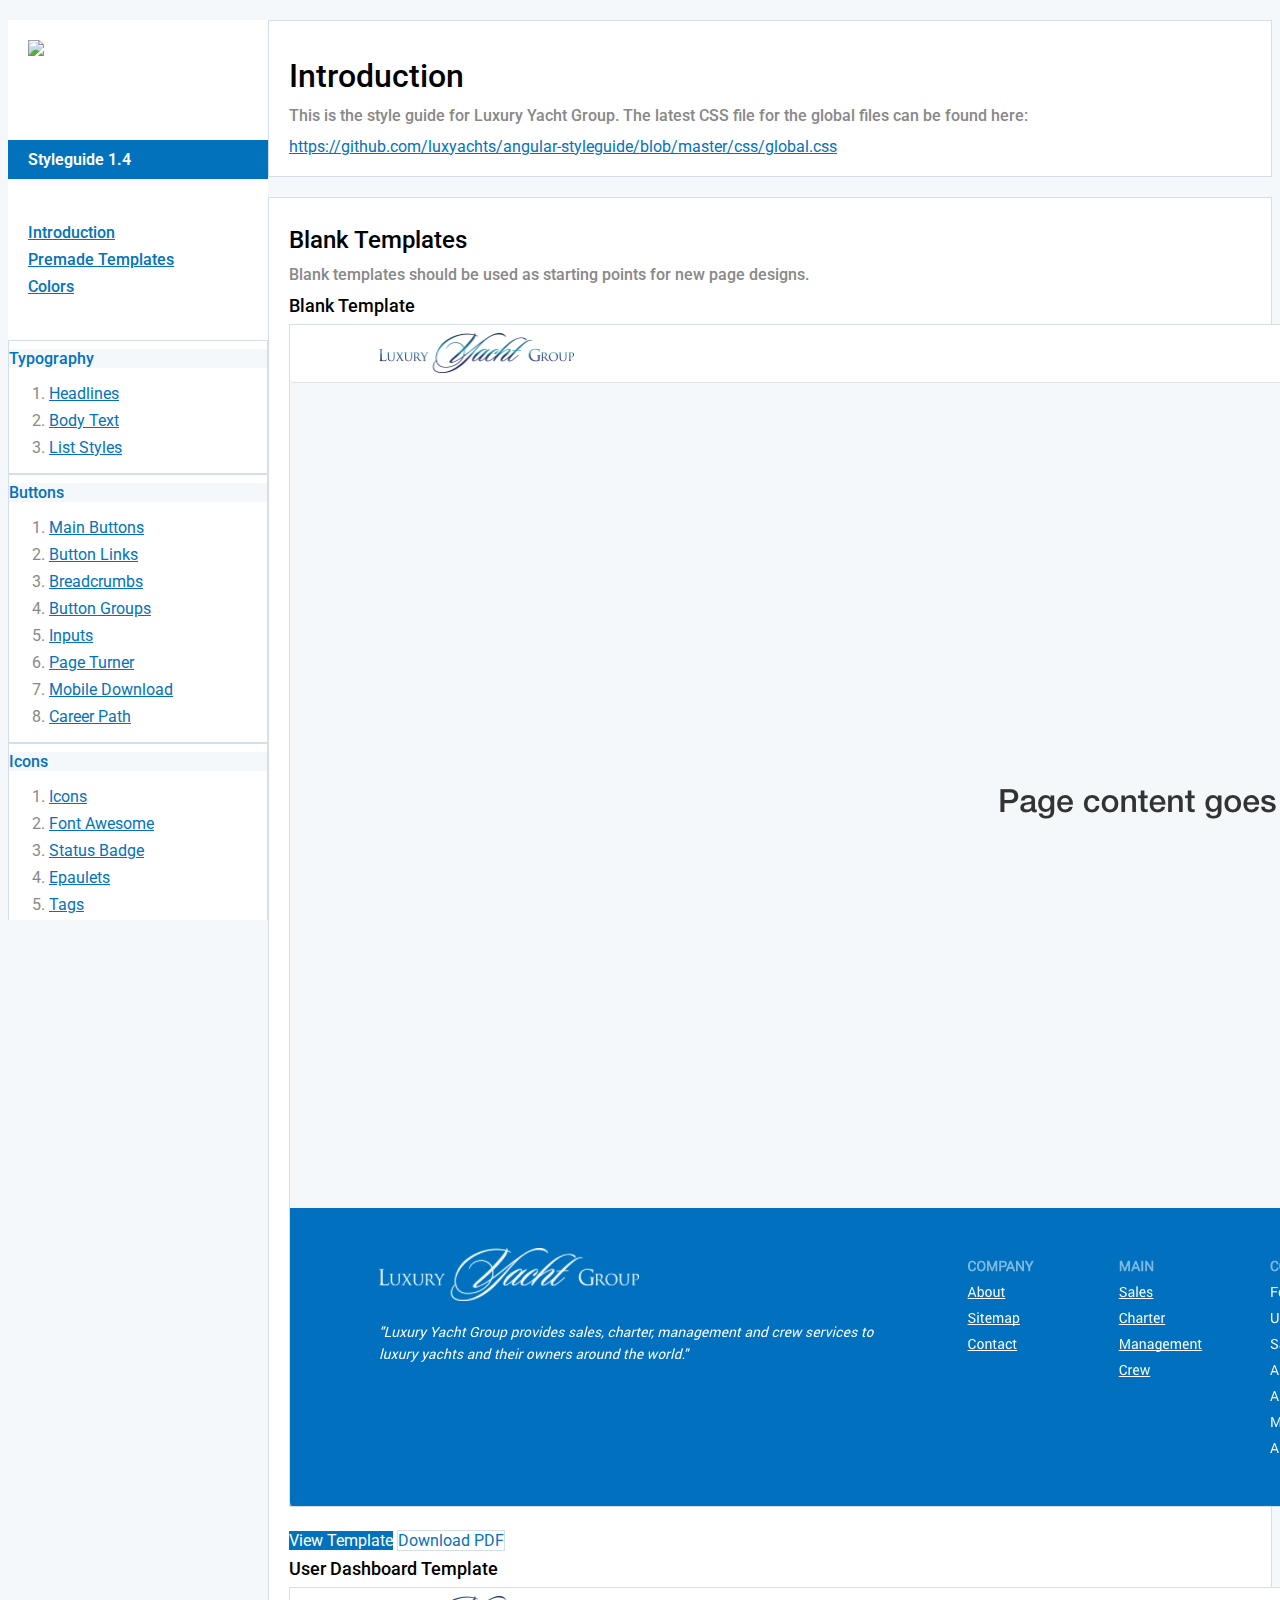
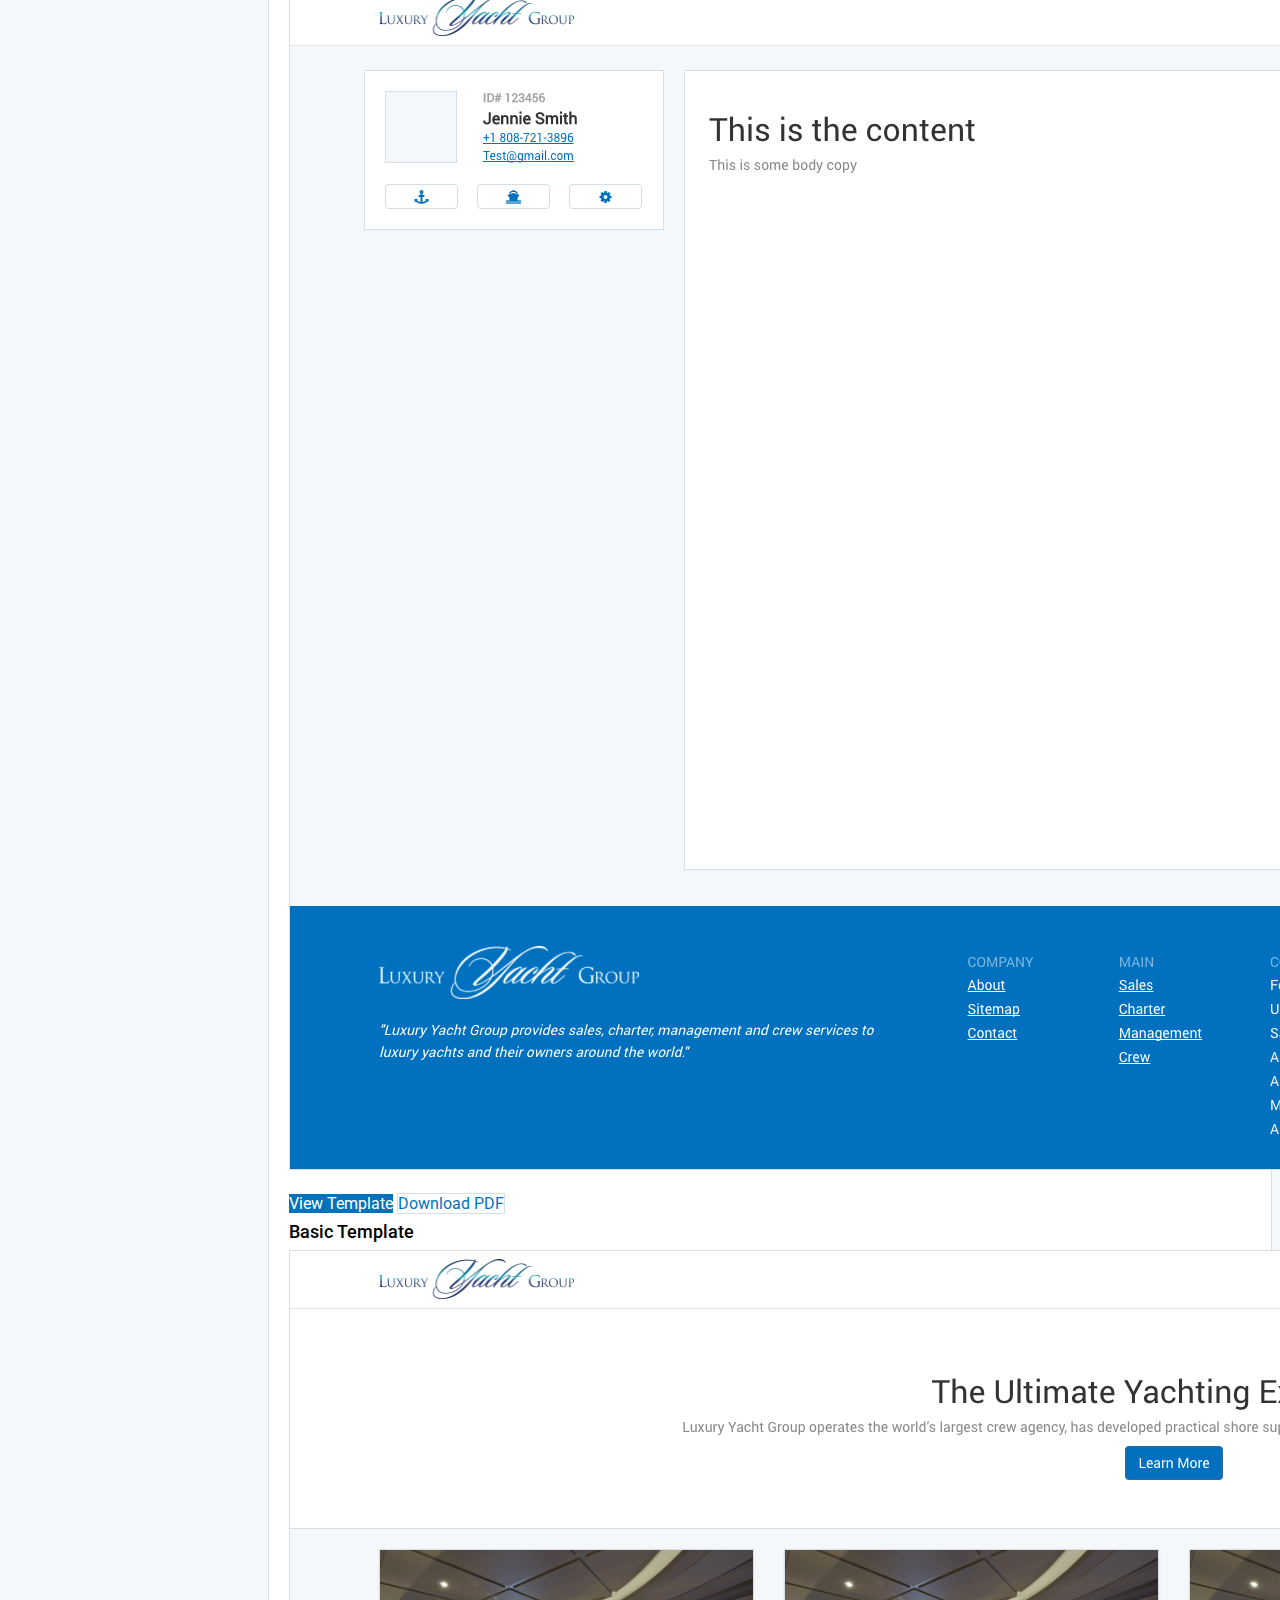
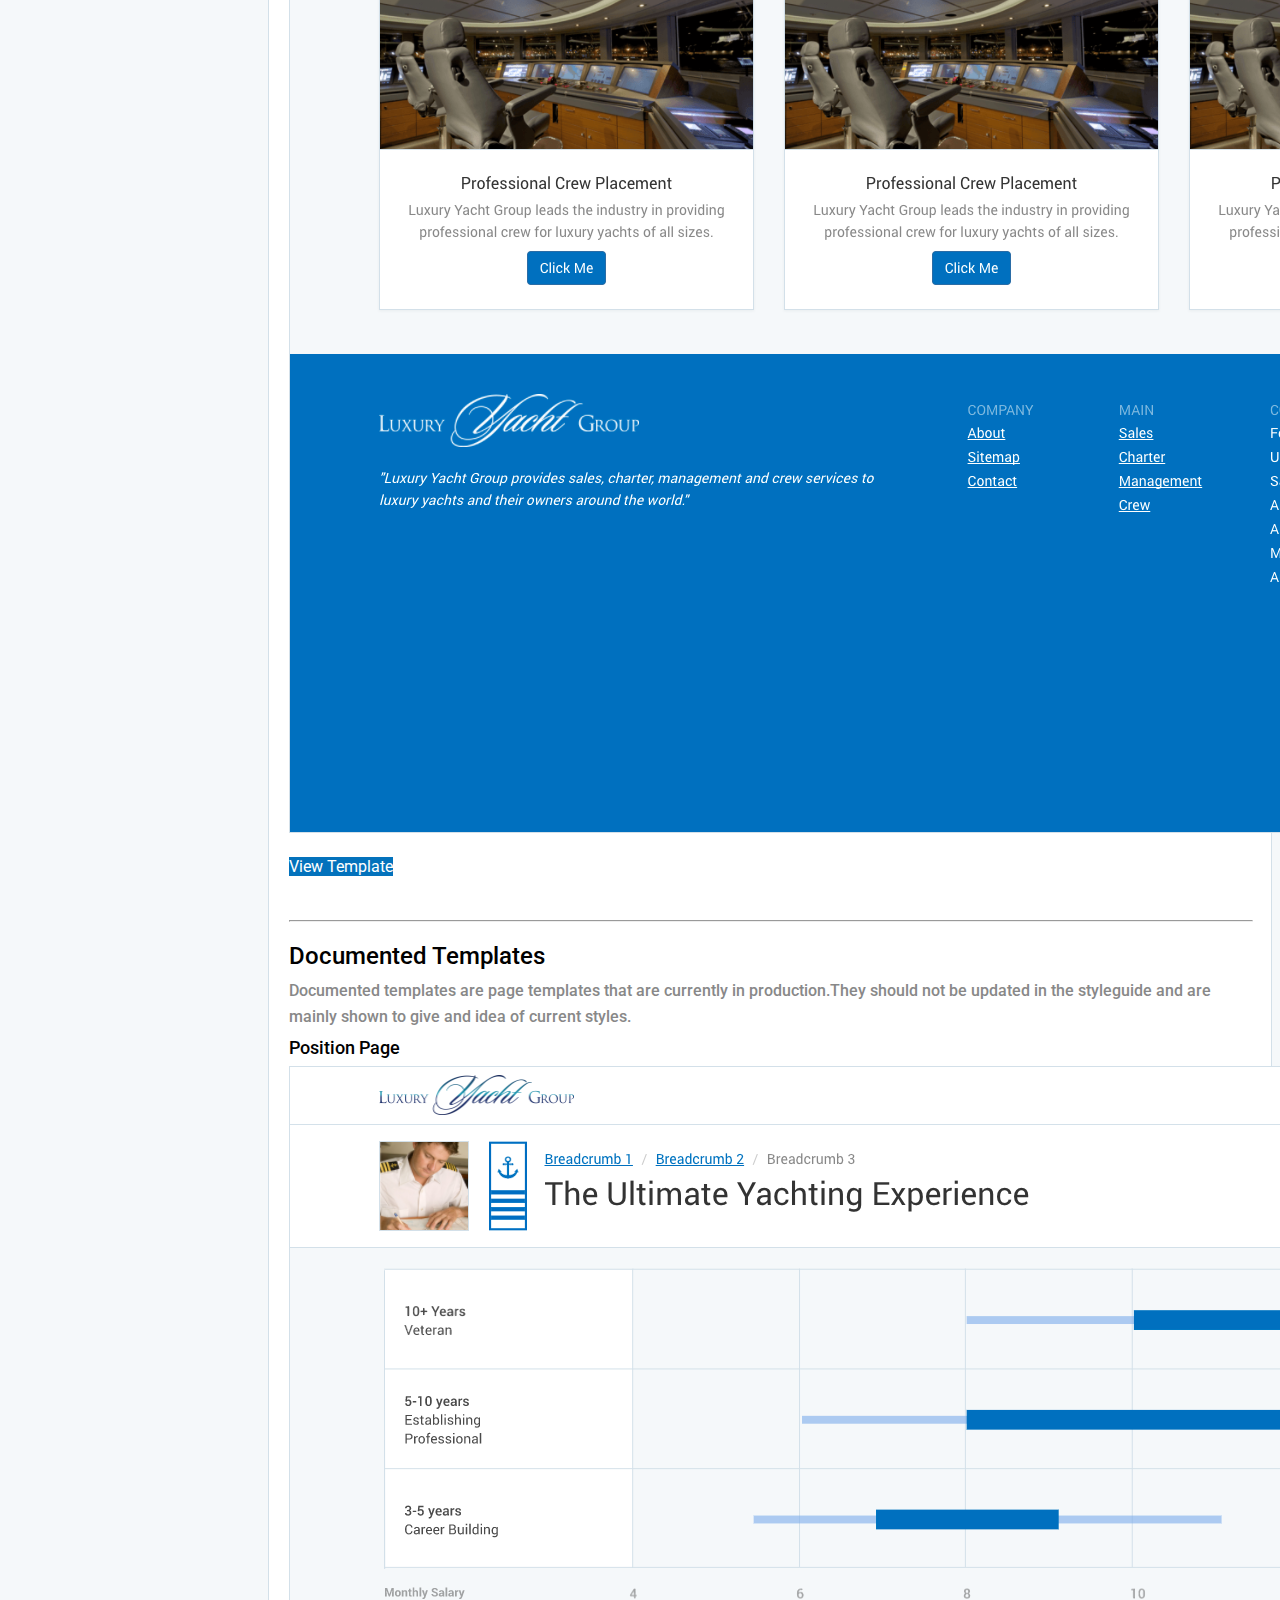
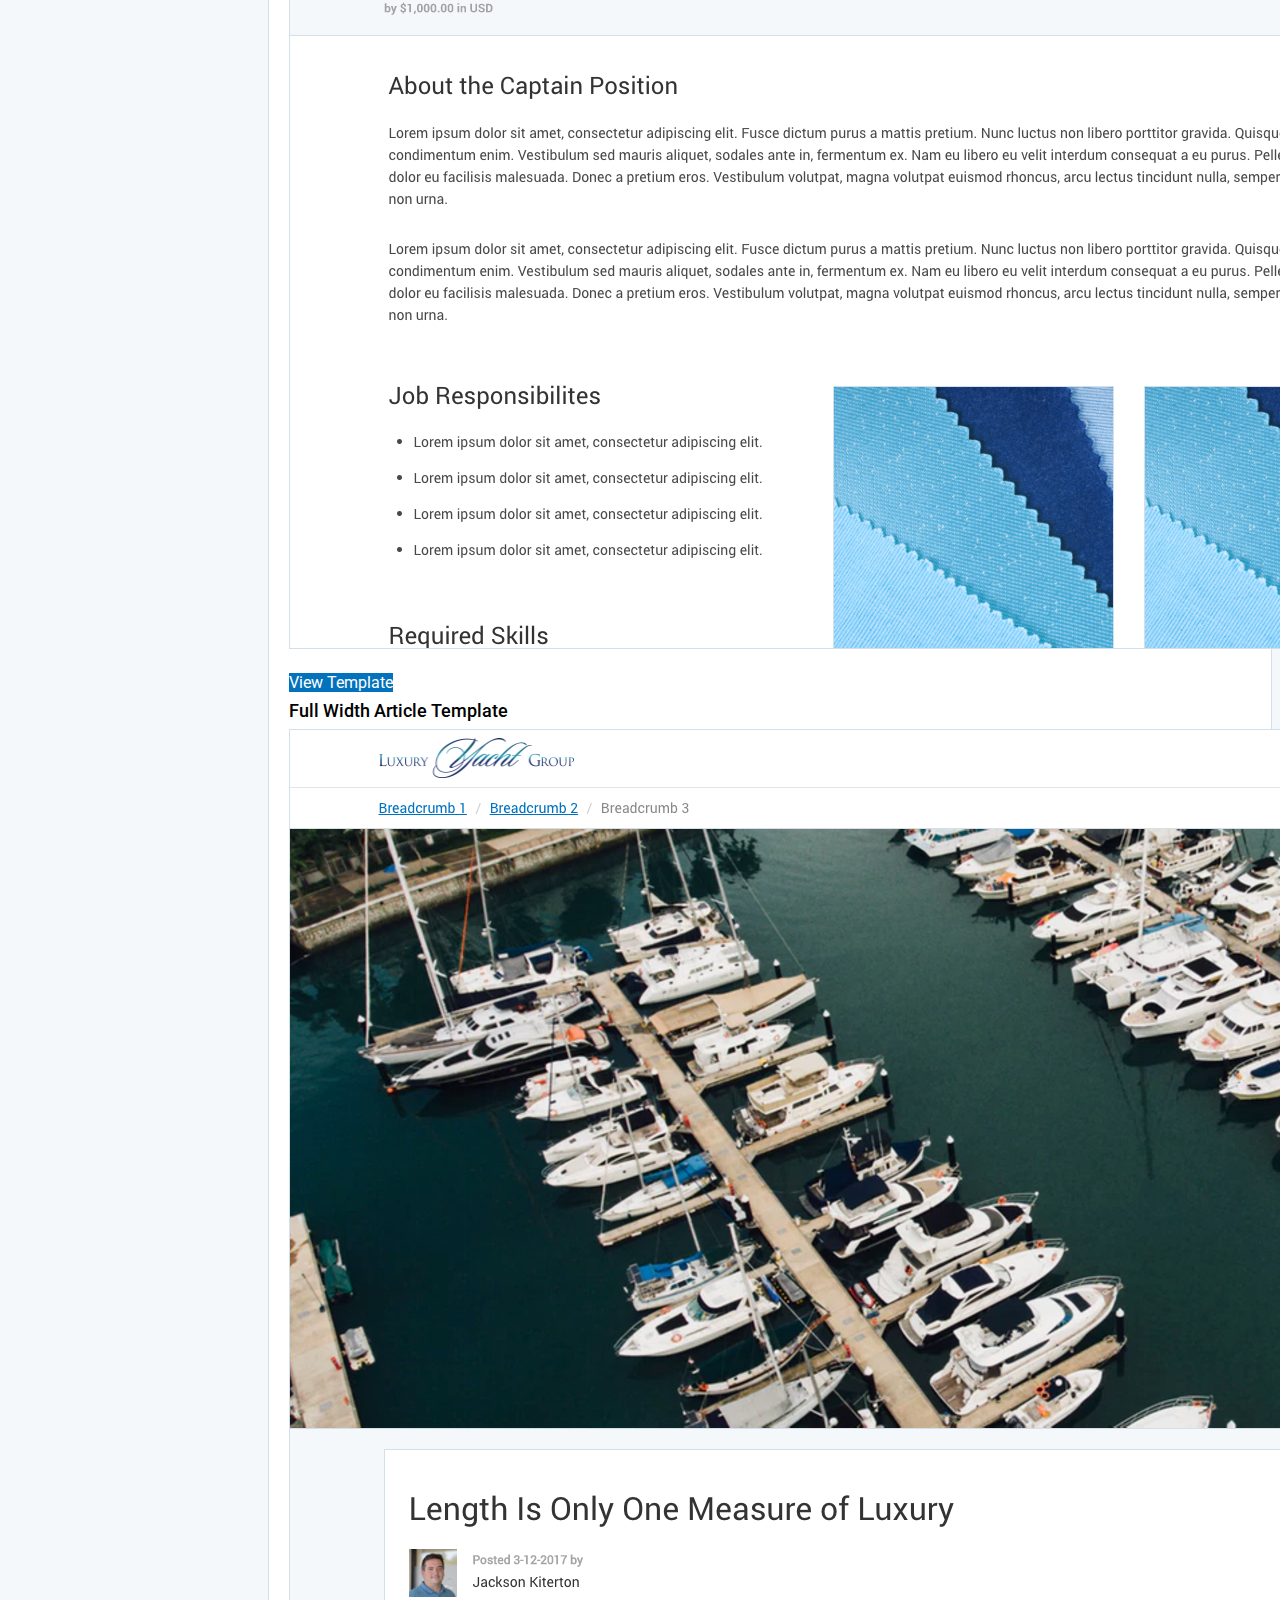
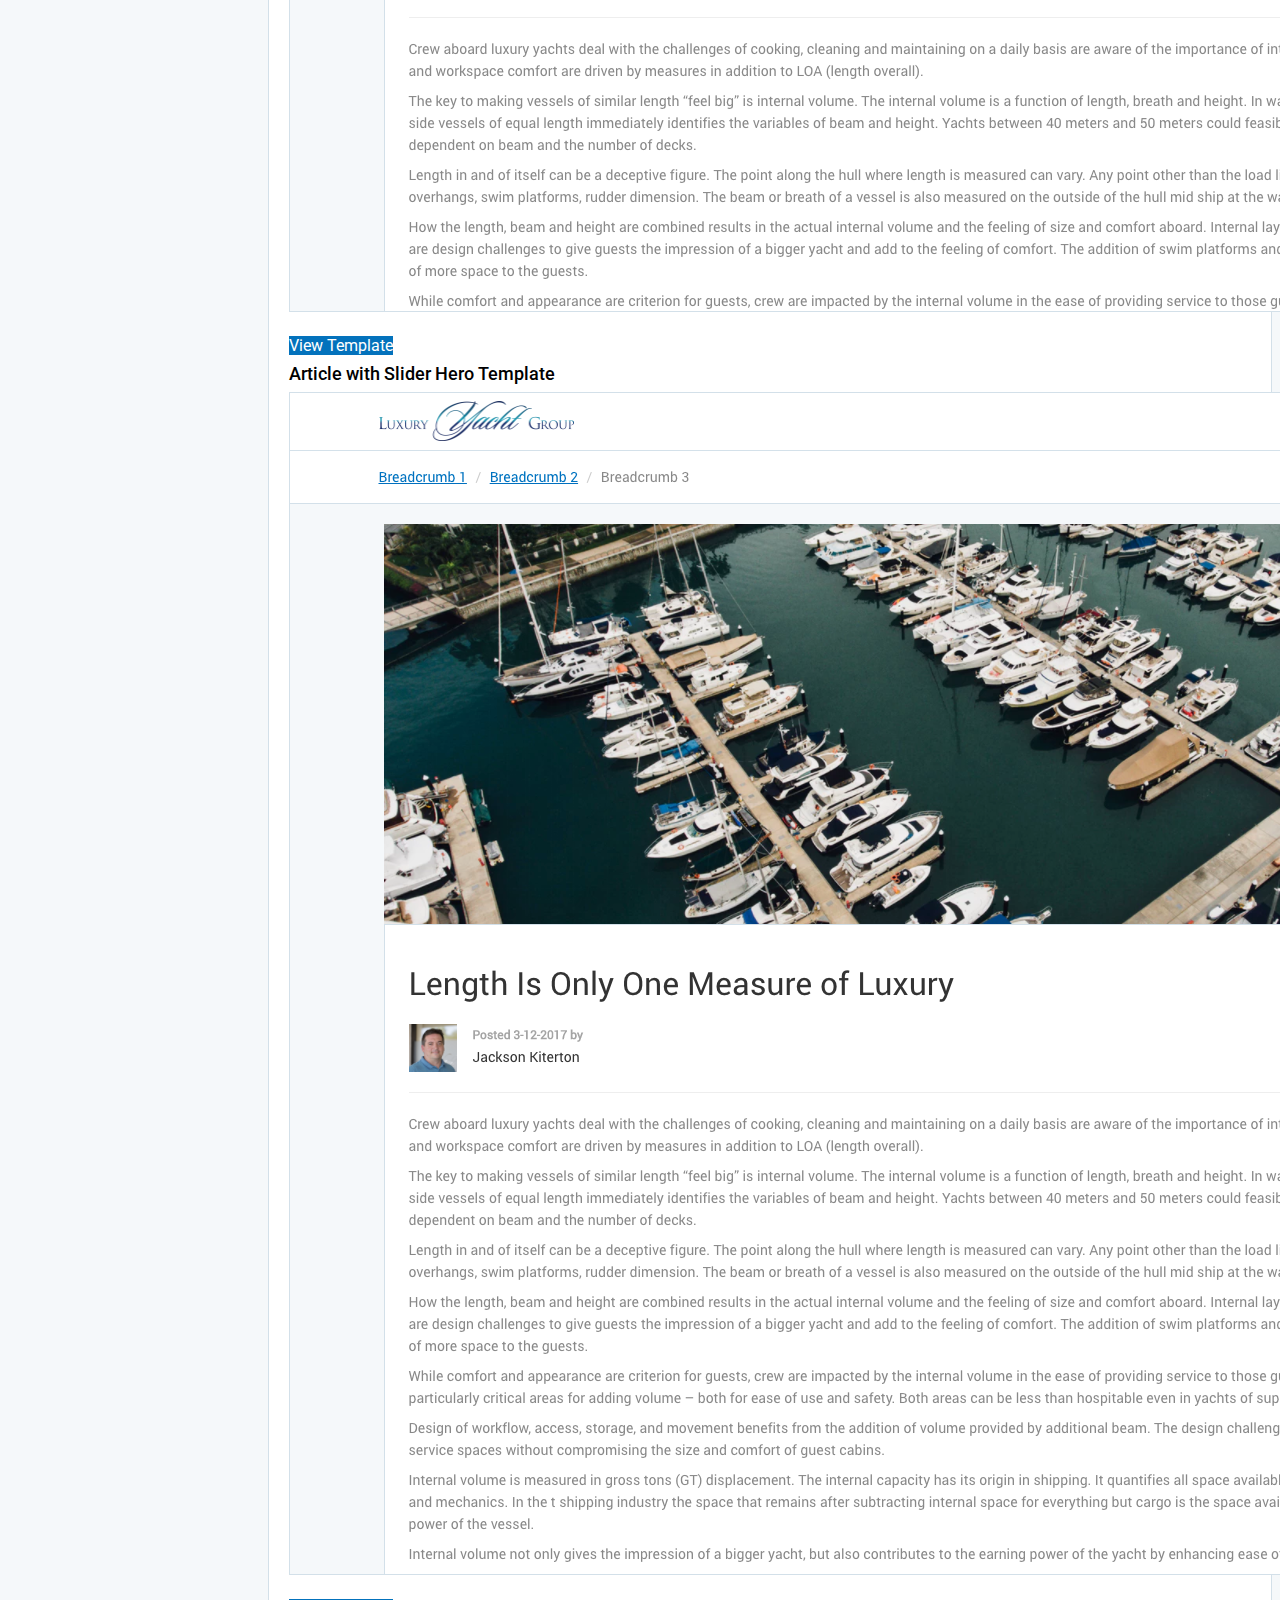
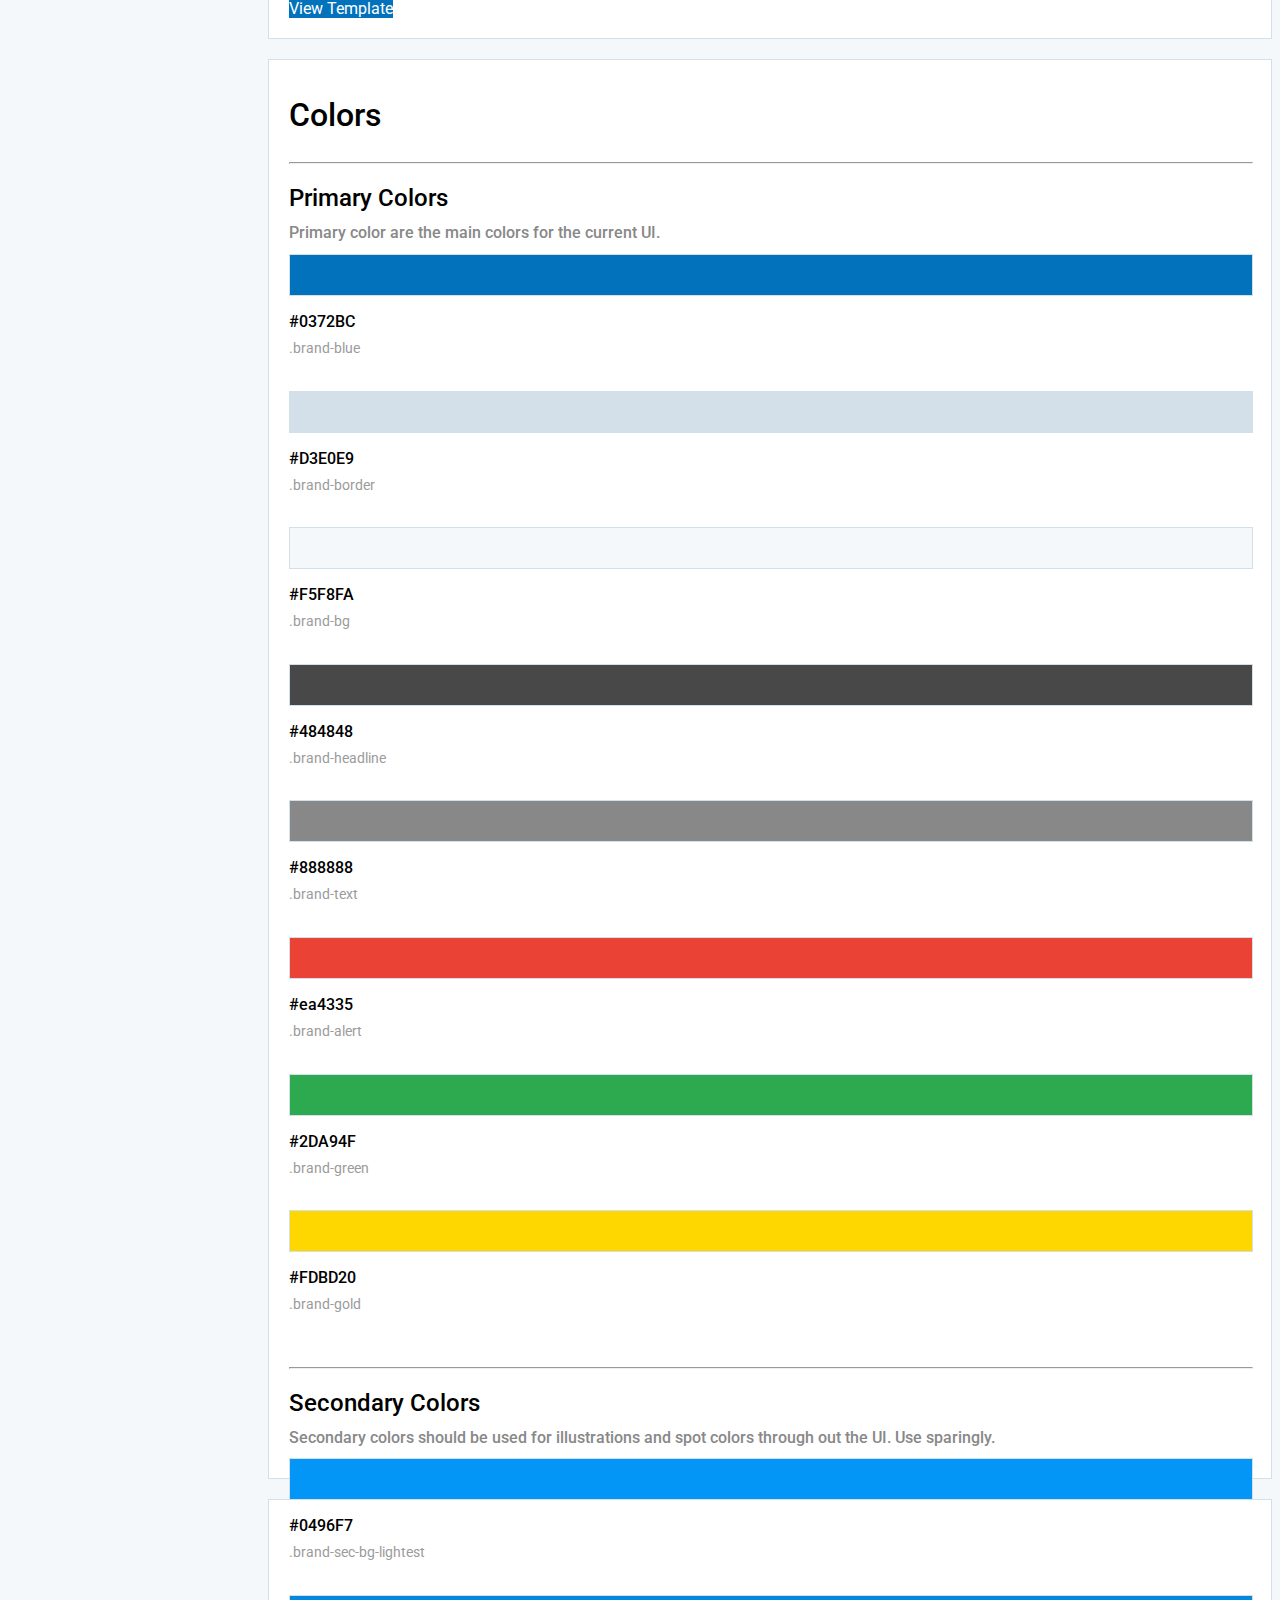
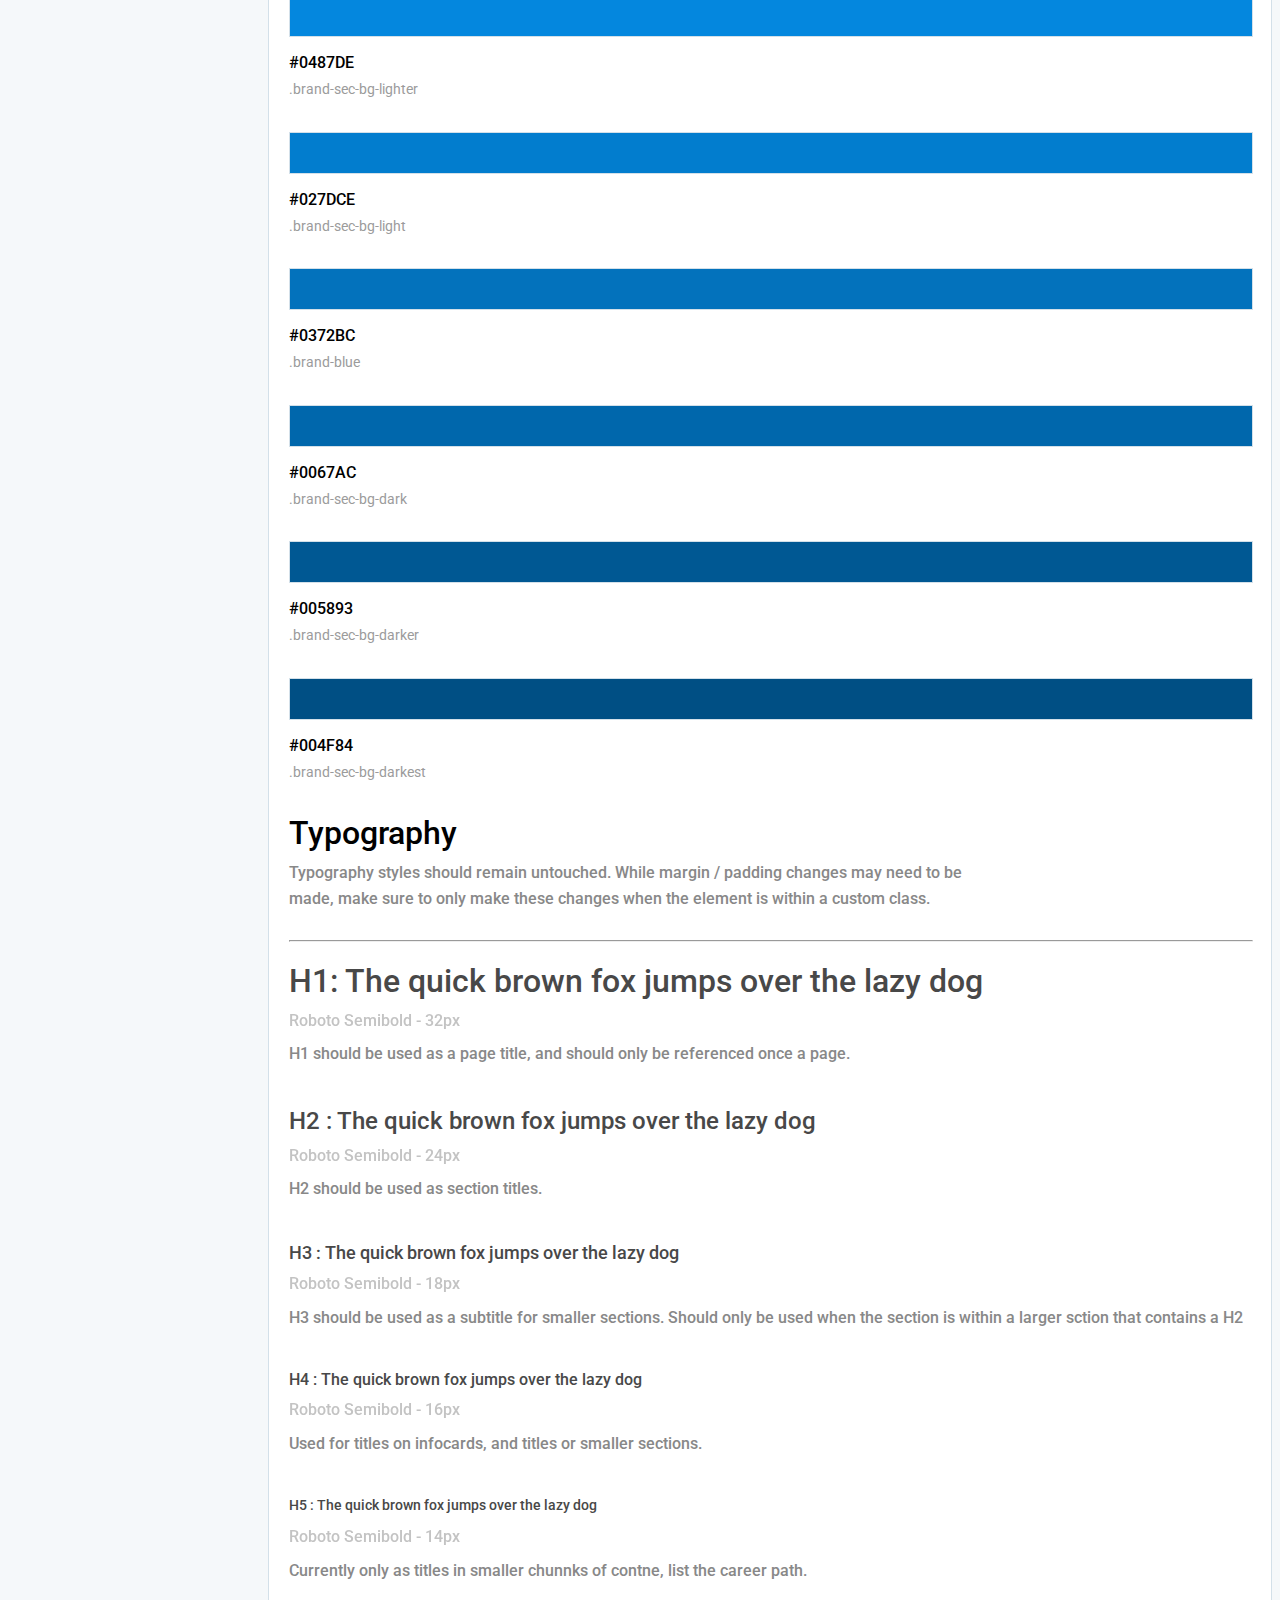
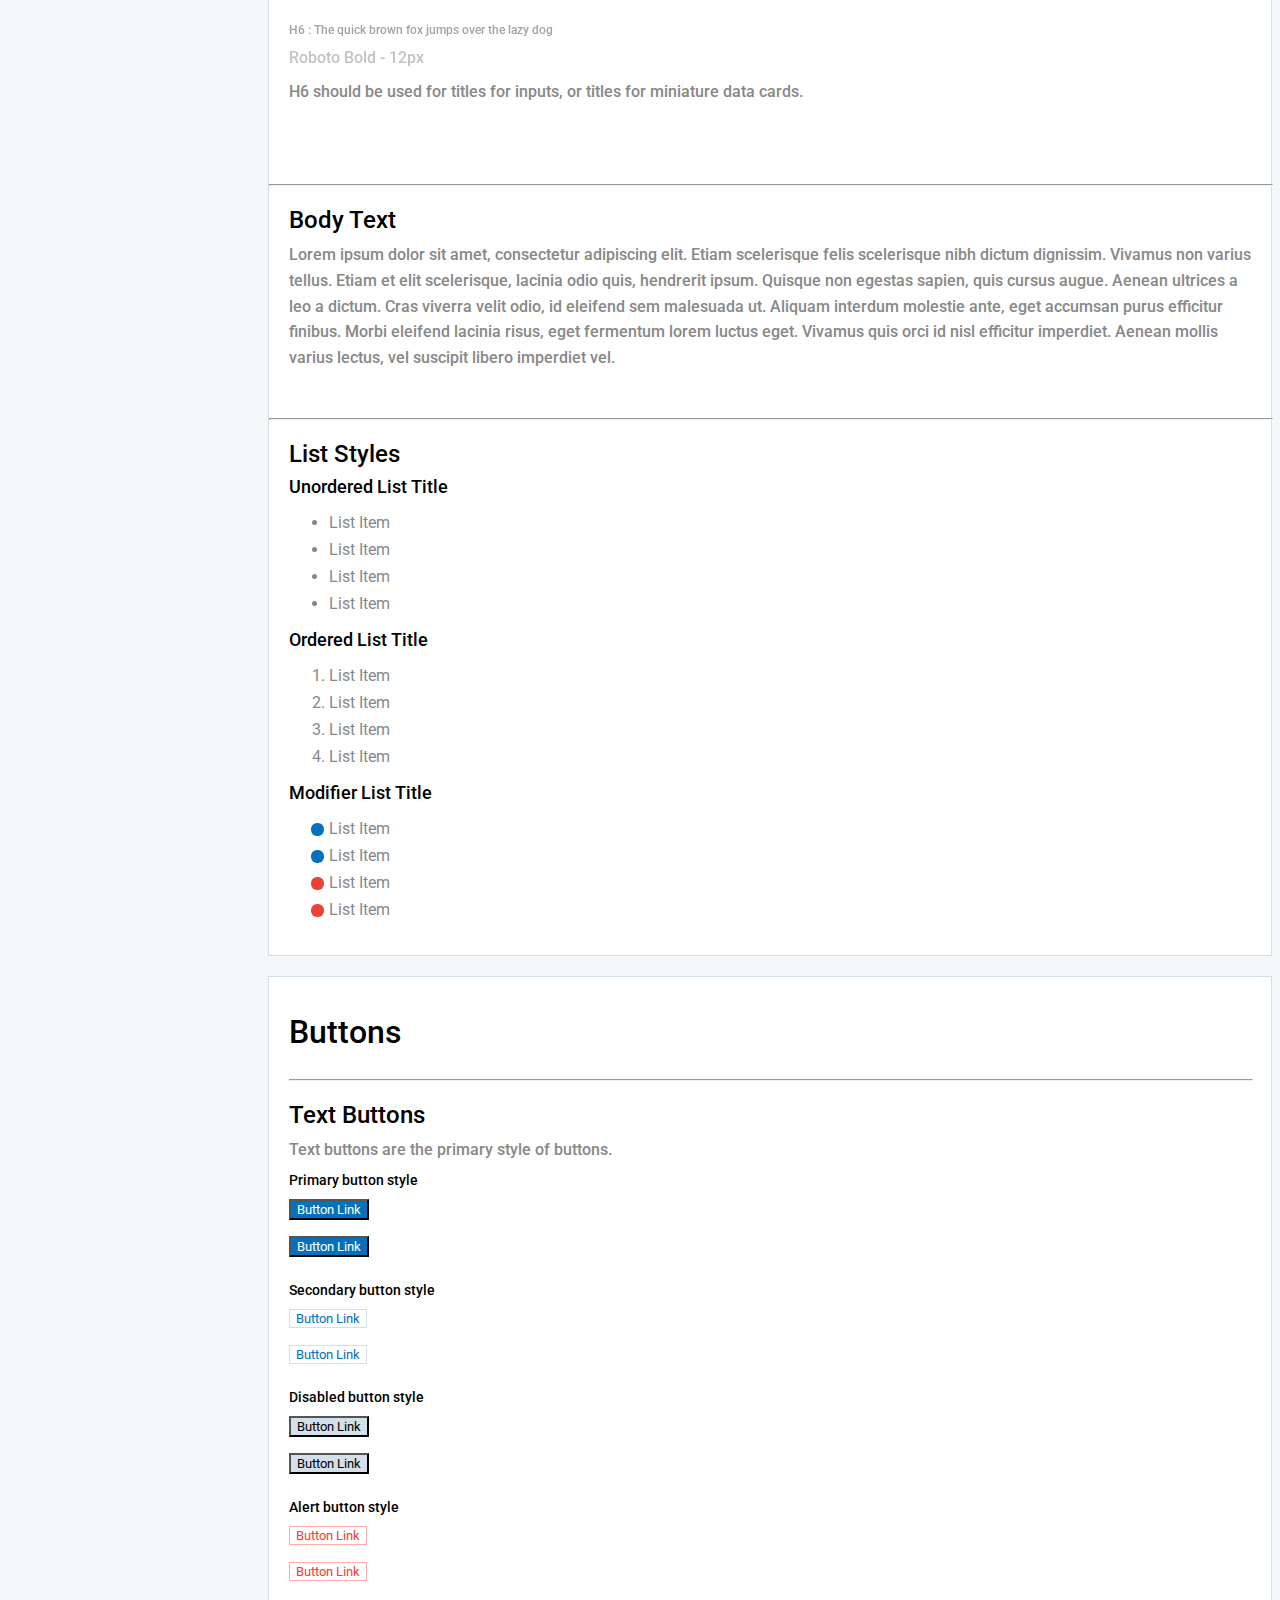
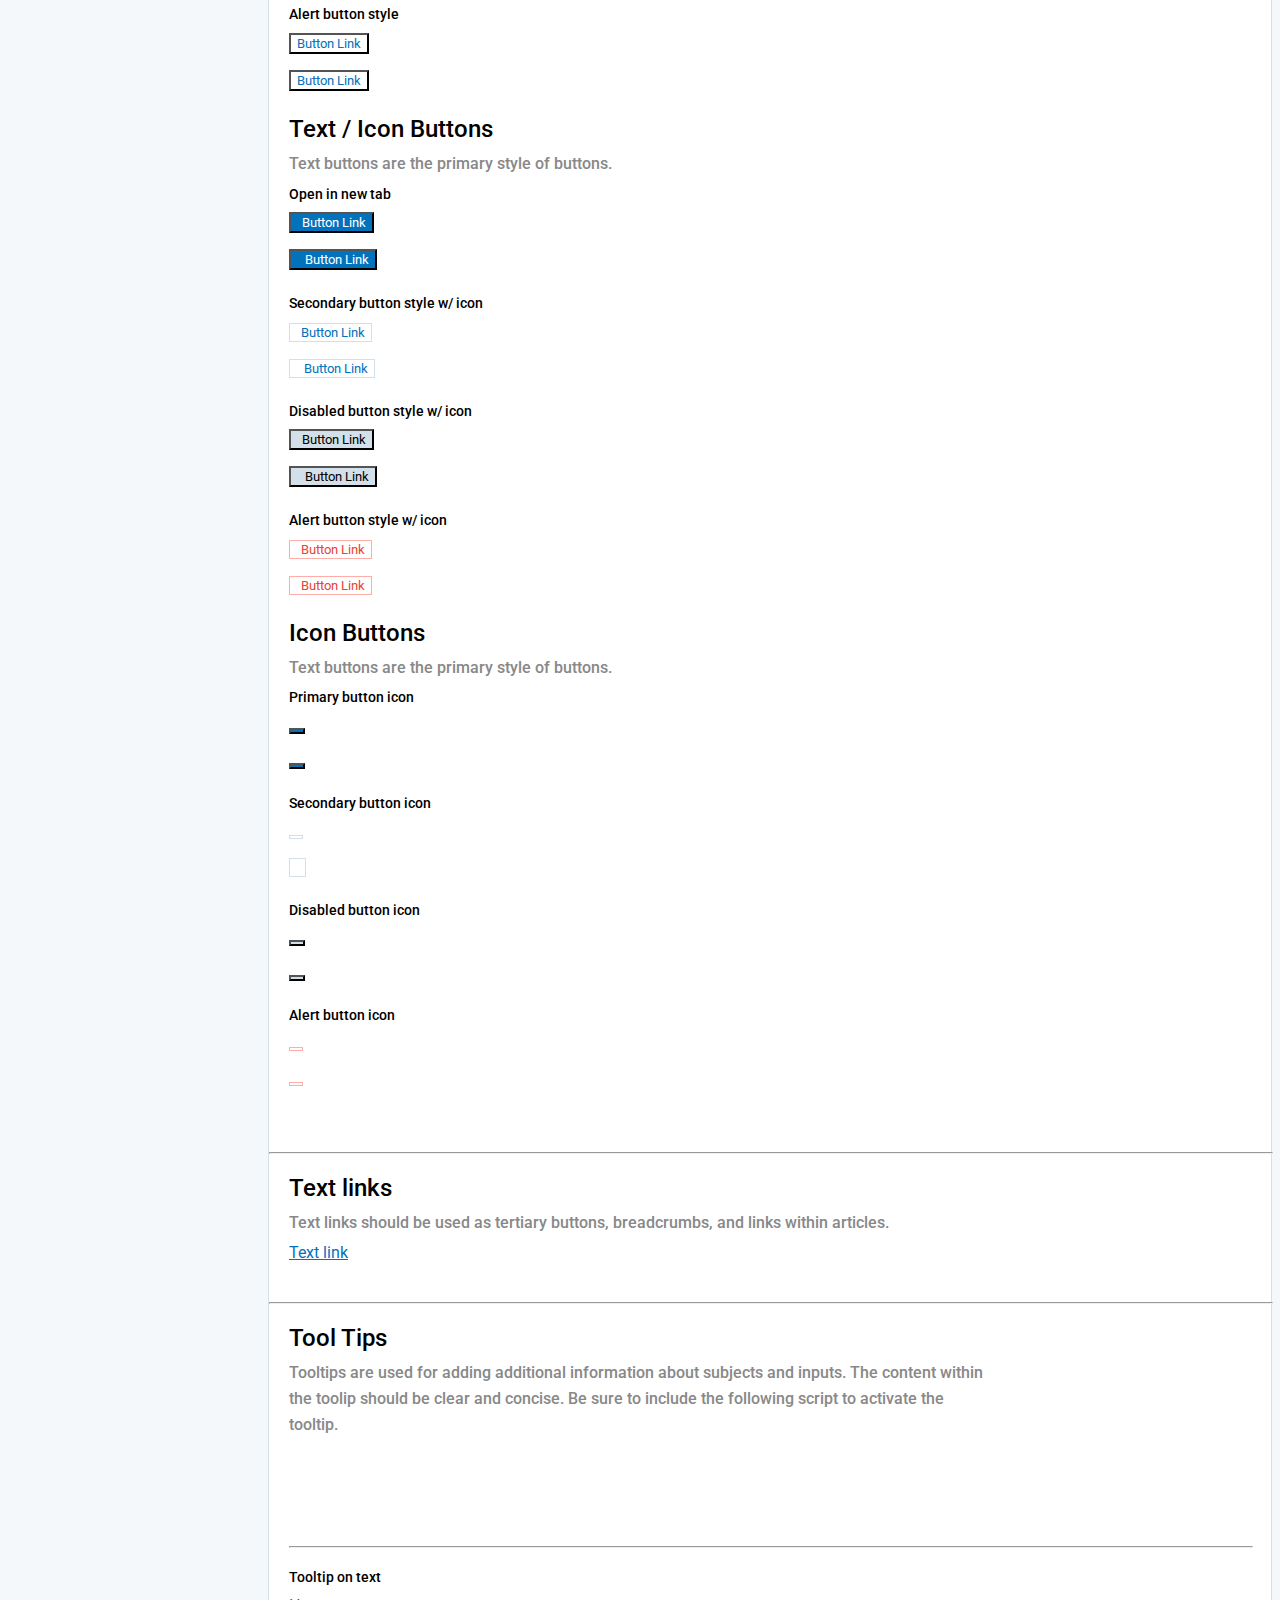
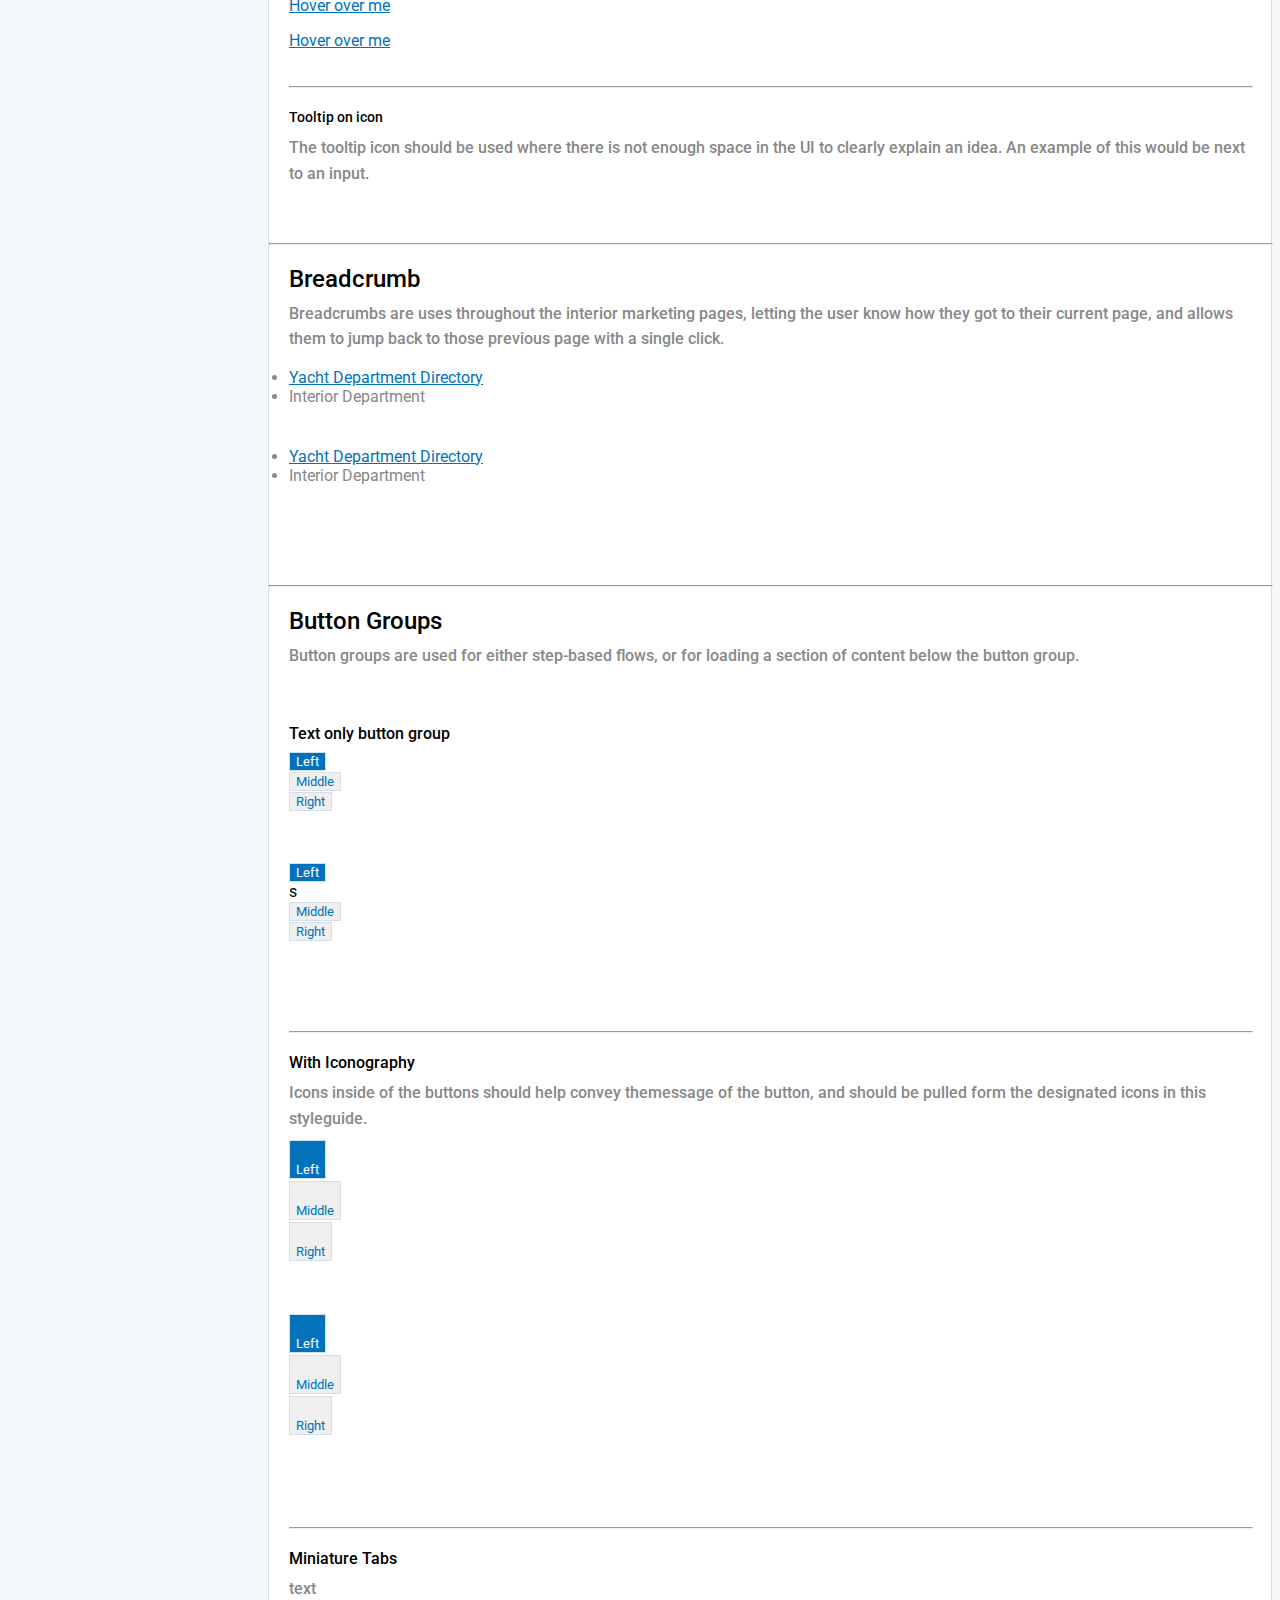
==== commit 6ab5b517: "updated navigation and title styles" ====
--- a/index.html
+++ b/index.html
@@ -1,682 +1,844 @@
 <!DOCTYPE html>
 <html lang="en">
-<head>
-    <meta charset="UTF-8">
-    <link rel="stylesheet" href="node_modules/bootstrap/dist/css/bootstrap.min.css"> 
-    <link rel="stylesheet" href="css/global.css"> 
-    <link rel="stylesheet" href="css/styleguide.css"> 
-    <link href="https://fonts.googleapis.com/css?family=Roboto" rel="stylesheet">
-    <link rel="stylesheet" href="css/font-awesome.min.css">
-    <title>Luxury Yacht Group Styleguide</title>
-</head>
-<body>
-    <div class="sg-side">
-           <div class="sg-logo">
-               <img src="assets/logo.png" style="width:200px;margin-bottom:40px;">
-           </div>
-           <div class="sg-title">Styleguide 1.3
-               <i class="fa fa-calendar-o brand-blue" style="float:right;color:#fff;margin-top:2px;" aria-hidden="true" data-toggle="tooltip" title="Last Updated: 3-20-2017"></i>
+    <head>
+        <meta charset="UTF-8">
+        <link href="node_modules/bootstrap/dist/css/bootstrap.min.css" rel="stylesheet">
+        <link href="css/global.css" rel="stylesheet">
+        <link href="css/styleguide.css" rel="stylesheet">
+        <link href="https://fonts.googleapis.com/css?family=Roboto" rel="stylesheet">
+        <link href="css/font-awesome.min.css" rel="stylesheet">
+        <title>Luxury Yacht Group Styleguide</title>
+    </head>
+    <body>
+        <div class="sg-side">
+            <div class="sg-logo"><img src="assets/logo.png" style="width:200px;margin-bottom:40px;"></div>
+            <div class="sg-title">
+                Styleguide 1.4 <i aria-hidden="true" class="fa fa-calendar-o brand-blue" data-toggle="tooltip" style="float:right;color:#fff;margin-top:2px;" title="Last Updated: 5-01-2017"></i>
             </div>
-        <ul style="list-style:none;padding:20px;">
-            <li><h4><a href="#introduction">Introduction</a></h4></li>
-            <li><h4><a href="#templates">Premade Templates</a></h4></li>
-            <li><h4><a href="#colors">Colors</a></h4></li>
-            <li><h4><a href="#typography">Typography</a></h4></li>
-                <ol>
-                    <li><a href="#headline">Headlines</a></li>
-                    <li><a href="#bodytext">Body Text</a></li>
-                    <li><a href="#liststyles">List Styles</a></li>
-                </ol>
-            <li><h4><a href="#buttons">Buttons</a></h4></li>
-                <ol>
-                    <li><a href="#mainbuttons">Main Buttons</a></li>
-                    <li><a href="#textlinks">Button Links</a></li>
-                    <li><a href="#breadcrumbs">Breadcrumbs</a></li>
-                    <li><a href="#buttongroups">Button Groups</a></li>
-                    <li><a href="#pageturner">Page Turner</a></li>
-                    <li><a href="#mobiledownload">Mobile Download</a></li>
-                    <li><a href="#careerpath">Career Path</a></li>
-                </ol>
-            <li><h4><a href="#inputs">Inputs</a></h4></li>
-                <!--<ol>
-                    <li><a href="#basicinputs">Basic Inputs</a></li>
-                    <li><a href="#phone">Phone Input</a></li>
-                    <li><a href="#dateinput">Date Inputs</a></li>
-                </ol>-->
-            <li><h4><a href="#icons">Icons</a></h4></li>
-                <ol>
-                    <li><a href="#fontawesome">Font Awesome</a></li>
-                    <li><a href="#statusbadge">Status Badge</a></li>
-                    <li><a href="#epaulets">Epaulets</a></li>
-                    <li><a href="#tags">Tags</a></li>
-                    <li><a href="#custom">Custom Icons</a></li>
-                </ol>
-            <li><h4><a href="#grid">Grid Systems</a></h4></li>
-            <ol>
-                <li><a href="#responsive">Responsive</a></li>
-                <li><a href="#margin">Margins / Padding</a></li>
-            </ol>
-            <li><h4><a href="#navigation">Navigation Elements</a></h4></li>
-            <ol>
-                <li><a href="#navigation">Navigation</a></li>
-                <li><a href="#footer">Footer</a></li>
-            </ol>
-            <li><h4><a href="#modules">Modules</a></h4></li>
-                <ol>
-                    <li><a href="#container">Container</a></li>
-                    <li><a href="#infocards">Info Cards</a></li>
-                    <li><a href="#article-tags">Article Tags</a></li>
-                    <li><a href="#related-articles">Article Listing</a></li>
-                    <li><a href="#headlines">Headline Treatments</a></li>
-                    <li><a href="#pagetitles">Page Titles</a></li>
-                    <li><a href="#article-hero">Article Hero</a></li>
-                    <li><a href="#image-slider">Image Slider</a></li>
-                    <li><a href="#preloader">Preloader</a></li>
-                    <li><a href="#accordian">Accordian</a></li>
-                    <li><a href="#modal">Modal</a></li>
-                    <li><a href="#author">Author</a></li>
-                    <li><a href="#tables">Tables</a></li>
-                    <li><a href="#userbadge">User Badge</a></li>
-                   <!--
-                    <li>Items Selection</li>
-                    <li>Position Card</li>
-                    <li>Add Position</li>
-                    <li>Data Chip</li>
-                    -->
-                </ol>
-            <!--
-            <li><h4><a href="#assets">Assets</a></h4></li>
-                <ol>
-                    <li>Logo</li>
-                    <li>Image Styles</li>
-                    <li><a href="#"></a></li>
-                </ol>
-            -->
-        </ul>
-    </div>
-    <div class="row" style="margin-left:260px;" id="introduction">
-        <div class="col-md-1"></div>
-        <div class="col-md-10" style="background:#FFF;border:1px solid #D3E0E9;margin-top:20px;">
-            <section>
-               <h1>Introduction</h1>
-               <p>This is the style guide for Luxury Yacht Group. The latest CSS file for the global files can be found here:</p>
-                <a href="https://github.com/luxyachts/angular-styleguide/blob/master/css/global.css" target="_blank">https://github.com/luxyachts/angular-styleguide/blob/master/css/global.css</a>
-           </section>
+            <ul style="list-style:none;padding:20px;">
+                <li>
+                    <h4><a href="#introduction">Introduction</a></h4>
+                </li>
+                <li>
+                    <h4><a href="#templates">Premade Templates</a></h4>
+                </li>
+                <li>
+                    <h4><a href="#colors">Colors</a></h4>
+                </li>
+            </ul>
+            <div aria-multiselectable="true" class="panel-group" id="accordion" role="tablist">
+                <div class="panel panel-default">
+                    <div aria-controls="collapseOne" aria-expanded="true" class="panel-heading" data-parent="#accordion" data-toggle="collapse" id="headingOne" role="button">
+                        <h4 class="panel-title"><a>Typography</a> <span><i aria-hidden="true" class="fa fa-chevron-down"></i></span></h4>
+                    </div>
+                    <div aria-labelledby="headingOne" class="panel-collapse collapse" id="collapseOne" role="tabpanel">
+                        <div class="panel-body">
+                            <ol>
+                                <li>
+                                    <a href="#headline">Headlines</a>
+                                </li>
+                                <li>
+                                    <a href="#bodytext">Body Text</a>
+                                </li>
+                                <li>
+                                    <a href="#liststyles">List Styles</a>
+                                </li>
+                            </ol>
+                        </div>
+                    </div>
+                </div>
+                <div class="panel panel-default">
+                    <div aria-controls="collapseOne" aria-expanded="true" class="panel-heading collapsed" data-parent="#accordion" data-toggle="collapse" id="headingOne" role="button">
+                        <h4 class="panel-title"><a>Buttons</a> <span><i aria-hidden="true" class="fa fa-chevron-down"></i></span></h4>
+                    </div>
+                    <div aria-labelledby="headingOne" class="panel-collapse collapse" id="collapseTwo" role="tabpanel">
+                        <div class="panel-body">
+                            <ol>
+                                <li>
+                                    <a href="#mainbuttons">Main Buttons</a>
+                                </li>
+                                <li>
+                                    <a href="#textlinks">Button Links</a>
+                                </li>
+                                <li>
+                                    <a href="#breadcrumbs">Breadcrumbs</a>
+                                </li>
+                                <li>
+                                    <a href="#buttongroups">Button Groups</a>
+                                </li>
+                                <li>
+                                    <a href="#inputs">Inputs</a>
+                                </li>
+                                <li>
+                                    <a href="#pageturner">Page Turner</a>
+                                </li>
+                                <li>
+                                    <a href="#mobiledownload">Mobile Download</a>
+                                </li>
+                                <li>
+                                    <a href="#careerpath">Career Path</a>
+                                </li>
+                            </ol>
+                        </div>
+                    </div>
+                </div>
+                <div class="panel panel-default">
+                    <div aria-controls="collapseOne" aria-expanded="true" class="panel-heading" data-parent="#accordion" data-toggle="collapse" id="headingOne" role="button">
+                        <h4 class="panel-title"><a>Icons</a> <span><i aria-hidden="true" class="fa fa-chevron-down"></i></span></h4>
+                    </div>
+                    <div aria-labelledby="headingOne" class="panel-collapse collapse" id="collapseFour" role="tabpanel">
+                        <div class="panel-body">
+                            <ol>
+                                <li>
+                                    <a href="#icons">Icons</a>
+                                </li>
+                                <li>
+                                    <a href="#fontawesome">Font Awesome</a>
+                                </li>
+                                <li>
+                                    <a href="#statusbadge">Status Badge</a>
+                                </li>
+                                <li>
+                                    <a href="#epaulets">Epaulets</a>
+                                </li>
+                                <li>
+                                    <a href="#tags">Tags</a>
+                                </li>
+                                <li>
+                                    <a href="#custom">Custom Icons</a>
+                                </li>
+                            </ol>
+                        </div>
+                    </div>
+                </div>
+                <div class="panel panel-default">
+                    <div aria-controls="collapseOne" aria-expanded="true" class="panel-heading" data-parent="#accordion" data-toggle="collapse" id="headingOne" role="button">
+                        <h4 class="panel-title"><a>Grid Systems</a> <span><i aria-hidden="true" class="fa fa-chevron-down"></i></span></h4>
+                    </div>
+                    <div aria-labelledby="headingOne" class="panel-collapse collapse" id="collapseFive" role="tabpanel">
+                        <div class="panel-body">
+                            <ol>
+                                <li>
+                                    <a href="#grid">Responsive</a>
+                                </li>
+                                <li>
+                                    <a href="#margin">Margins / Padding</a>
+                                </li>
+                            </ol>
+                        </div>
+                    </div>
+                </div>
+                <div class="panel panel-default">
+                    <div aria-controls="collapseOne" aria-expanded="true" class="panel-heading" data-parent="#accordion" data-toggle="collapse" id="headingOne" role="button">
+                        <h4 class="panel-title"><a>Navigation</a> <span><i aria-hidden="true" class="fa fa-chevron-down"></i></span></h4>
+                    </div>
+                    <div aria-labelledby="headingOne" class="panel-collapse collapse" id="collapseSix" role="tabpanel">
+                        <div class="panel-body">
+                            <ol>
+                                <li>
+                                    <a href="#navigation">Navigation</a>
+                                </li>
+                                <li>
+                                    <a href="#footer">Footer</a>
+                                </li>
+                            </ol>
+                        </div>
+                    </div>
+                </div>
+                <div class="panel panel-default">
+                    <div aria-controls="collapseOne" aria-expanded="true" class="panel-heading" data-parent="#accordion" data-toggle="collapse" id="headingOne" role="button">
+                        <h4 class="panel-title"><a>Modules</a> <span><i aria-hidden="true" class="fa fa-chevron-down"></i></span></h4>
+                    </div>
+                    <div aria-labelledby="headingOne" class="panel-collapse collapse" id="collapseThree" role="tabpanel">
+                        <div class="panel-body">
+                            <ol>
+                                <li>
+                                    <a href="#modules">Modules</a>
+                                </li>
+                                <li>
+                                    <a href="#container">Content Wrapper</a>
+                                </li>
+                                <li>
+                                    <a href="#infocards">Info Cards</a>
+                                </li>
+                                <li>
+                                    <a href="#article-tags">Article Tags</a>
+                                </li>
+                                <li>
+                                    <a href="#related-articles">Article Listing</a>
+                                </li>
+                                <li>
+                                    <a href="#headlines">Headline Treatments</a>
+                                </li>
+                                <li>
+                                    <a href="#pagetitles">Page Titles</a>
+                                </li>
+                                <li>
+                                    <a href="#article-hero">Article Hero</a>
+                                </li>
+                                <li>
+                                    <a href="#image-slider">Image Slider</a>
+                                </li>
+                                <li>
+                                    <a href="#preloader">Preloader</a>
+                                </li>
+                                <li>
+                                    <a href="#accordian">Accordian</a>
+                                </li>
+                                <li>
+                                    <a href="#modal">Modal</a>
+                                </li>
+                                <li>
+                                    <a href="#author">Author</a>
+                                </li>
+                                <li>
+                                    <a href="#tables">Tables</a>
+                                </li>
+                                <li>
+                                    <a href="#userbadge">User Badge</a>
+                                </li>
+                            </ol>
+                        </div>
+                    </div>
+                </div>
+            </div>
         </div>
-        <div class="col-md-1"></div>
-    </div>
-    
-
-    <div class="row" style="margin-left:260px;" id="templates">
-        <div class="col-md-1"></div>
-        <div class="col-md-10" style="background:#FFF;border:1px solid #D3E0E9;margin-top:20px;">
-            <section>
-                <h2>Blank Templates</h2>
-                <p>Blank templates should be used as starting points for new page designs. </p>
-                <div class="row m-b-24">
-                    <div class="col-md-3">
-                        <h3>Blank Template</h3>
-                        <a href="_templates/lux_blank_template.html">
-                            <img src="assets/template_blank.png" class="img-responsive" style="margin-bottom:20px;border: 1px solid #D3E0E9;">
-                        </a>
-                        <a href="_templates/lux_blank_template.html" class="btn btn-primary">View Template</a>
-                        <a href="assets/blank_template.pdf" target="_blank" class="btn btn-secondary">Download PDF</a>
-                    </div>
-                    <div class="col-md-3">
-                        <h3>User Dashboard Template</h3>
-                        <a href="_templates/lux_user_template.html">
-                            <img src="assets/template_user.png" class="img-responsive" style="margin-bottom:20px;border: 1px solid #D3E0E9;">
-                        </a>
-                        <a href="_templates/lux_user_template.html" class="btn btn-primary">View Template</a>
-                        <a href="assets/user_template.pdf" target="_blank" class="btn btn-secondary">Download PDF</a>
-                    </div>
-                    <div class="col-md-3">
-                        <h3>Basic Template</h3>
-                        <a href="_templates/lux_basic_template.html">
-                            <img src="assets/template_basic.png" class="img-responsive" style="margin-bottom:20px;border: 1px solid #D3E0E9;">
-                        </a>
-                        <a href="_templates/lux_basic_template.html" class="btn btn-primary">View Template</a>
-                    </div>
-                </div>
+        <div class="row" id="introduction" style="margin-left:260px;">
+            <div class="col-md-1"></div>
+            <div class="col-md-10" style="background:#FFF;border:1px solid #D3E0E9;margin-top:20px;">
+                <section>
+                    <h1>Introduction</h1>
+                    <p>This is the style guide for Luxury Yacht Group. The latest CSS file for the global files can be found here:</p><a href="https://github.com/luxyachts/angular-styleguide/blob/master/css/global.css" target="_blank">https://github.com/luxyachts/angular-styleguide/blob/master/css/global.css</a>
+                </section>
+            </div>
+            <div class="col-md-1"></div>
+        </div>
+        <div class="row" id="templates" style="margin-left:260px;">
+            <div class="col-md-1"></div>
+            <div class="col-md-10" style="background:#FFF;border:1px solid #D3E0E9;margin-top:20px;">
+                <section>
+                    <h2>Blank Templates</h2>
+                    <p>Blank templates should be used as starting points for new page designs.</p>
+                    <div class="row m-b-24">
+                        <div class="col-md-3">
+                            <h3>Blank Template</h3><a href="_templates/lux_blank_template.html"><img class="img-responsive" src="assets/template_blank.png" style="margin-bottom:20px;border: 1px solid #D3E0E9;"></a> <a class="btn btn-primary" href="_templates/lux_blank_template.html">View Template</a> <a class="btn btn-secondary" href="assets/blank_template.pdf" target="_blank">Download PDF</a>
+                        </div>
+                        <div class="col-md-3">
+                            <h3>User Dashboard Template</h3><a href="_templates/lux_user_template.html"><img class="img-responsive" src="assets/template_user.png" style="margin-bottom:20px;border: 1px solid #D3E0E9;"></a> <a class="btn btn-primary" href="_templates/lux_user_template.html">View Template</a> <a class="btn btn-secondary" href="assets/user_template.pdf" target="_blank">Download PDF</a>
+                        </div>
+                        <div class="col-md-3">
+                            <h3>Basic Template</h3><a href="_templates/lux_basic_template.html"><img class="img-responsive" src="assets/template_basic.png" style="margin-bottom:20px;border: 1px solid #D3E0E9;"></a> <a class="btn btn-primary" href="_templates/lux_basic_template.html">View Template</a>
+                        </div>
+                    </div>
+                    <hr>
+                    <h2>Documented Templates</h2>
+                    <p>Documented templates are page templates that are currently in production.They should not be updated in the styleguide and are mainly shown to give and idea of current styles.</p>
+                    <div class="row">
+                        <div class="col-md-3">
+                            <h3>Position Page</h3><a href="_templates/lux_position_template.html"><img class="img-responsive" src="assets/template_position.png" style="margin-bottom:20px;border: 1px solid #D3E0E9;"></a> <a class="btn btn-primary" href="_templates/lux_position_template.html">View Template</a>
+                        </div>
+                        <div class="col-md-3">
+                            <h3>Full Width Article Template</h3><a href="_templates/lux_article_template.html"><img class="img-responsive" src="assets/template_article.png" style="margin-bottom:20px;border: 1px solid #D3E0E9;"></a> <a class="btn btn-primary" href="_templates/lux_article_template.html">View Template</a>
+                        </div>
+                        <div class="col-md-3">
+                            <h3>Article with Slider Hero Template</h3><a href="_templates/lux_article_fixed.html"><img class="img-responsive" src="assets/template_article_fixed.png" style="margin-bottom:20px;border: 1px solid #D3E0E9;"></a> <a class="btn btn-primary" href="_templates/lux_article_fixed.html">View Template</a>
+                        </div>
+                    </div>
+                </section>
+            </div>
+            <div class="col-md-1"></div>
+        </div>
+        <div class="row" id="colors" style="margin-left:260px;">
+            <div class="col-md-1"></div>
+            <div class="col-md-10" style="background:#FFF;border:1px solid #D3E0E9;margin-top:20px;">
+                <section id="colors">
+                    <h1>Colors</h1>
+                    <hr>
+                    <h2>Primary Colors</h2>
+                    <p>Primary color are the main colors for the current UI.</p>
+                    <div class="row">
+                        <div class="col-md-3 col-xs-6">
+                            <div class="swatch-wrapper">
+                                <div class="swatch brand-blue-swatch"></div>
+                                <h4>#0372BC</h4>
+                                <h5>.brand-blue</h5>
+                            </div>
+                        </div>
+                        <div class="col-md-3 col-xs-6">
+                            <div class="swatch-wrapper">
+                                <div class="swatch brand-border-swatch"></div>
+                                <h4>#D3E0E9</h4>
+                                <h5>.brand-border</h5>
+                            </div>
+                        </div>
+                        <div class="col-md-3 col-xs-6">
+                            <div class="swatch-wrapper">
+                                <div class="swatch brand-bg-swatch"></div>
+                                <h4>#F5F8FA</h4>
+                                <h5>.brand-bg</h5>
+                            </div>
+                        </div>
+                        <div class="col-md-3 col-xs-6">
+                            <div class="swatch-wrapper">
+                                <div class="swatch brand-headline-swatch"></div>
+                                <h4>#484848</h4>
+                                <h5>.brand-headline</h5>
+                            </div>
+                        </div>
+                        <div class="col-md-3 col-xs-6">
+                            <div class="swatch-wrapper">
+                                <div class="swatch brand-text-swatch"></div>
+                                <h4>#888888</h4>
+                                <h5>.brand-text</h5>
+                            </div>
+                        </div>
+                        <div class="col-md-3 col-xs-6">
+                            <div class="swatch-wrapper">
+                                <div class="swatch brand-alert-swatch"></div>
+                                <h4>#ea4335</h4>
+                                <h5>.brand-alert</h5>
+                            </div>
+                        </div>
+                        <div class="col-md-3 col-xs-6">
+                            <div class="swatch-wrapper">
+                                <div class="swatch brand-green-swatch"></div>
+                                <h4>#2DA94F</h4>
+                                <h5>.brand-green</h5>
+                            </div>
+                        </div>
+                        <div class="col-md-3 col-xs-6">
+                            <div class="swatch-wrapper">
+                                <div class="swatch brand-gold"></div>
+                                <h4>#FDBD20</h4>
+                                <h5>.brand-gold</h5>
+                            </div>
+                        </div>
+                    </div>
+                    <hr>
+                    <h2>Secondary Colors</h2>
+                    <p>Secondary colors should be used for illustrations and spot colors through out the UI. Use sparingly.</p>
+                    <div class="row">
+                        <div class="col-md-1 col-xs-6">
+                            <div class="swatch-wrapper">
+                                <div class="swatch brand-sec-bg-lightest"></div>
+                                <h4>#0496F7</h4>
+                                <h5>.brand-sec-bg-lightest</h5>
+                            </div>
+                        </div>
+                        <div class="col-md-1 col-xs-6">
+                            <div class="swatch-wrapper">
+                                <div class="swatch brand-sec-bg-lighter"></div>
+                                <h4>#0487DE</h4>
+                                <h5>.brand-sec-bg-lighter</h5>
+                            </div>
+                        </div>
+                        <div class="col-md-1 col-xs-6">
+                            <div class="swatch-wrapper">
+                                <div class="swatch brand-sec-bg-light"></div>
+                                <h4>#027DCE</h4>
+                                <h5>.brand-sec-bg-light</h5>
+                            </div>
+                        </div>
+                        <div class="col-md-1 col-xs-6">
+                            <div class="swatch-wrapper">
+                                <div class="swatch brand-blue-swatch"></div>
+                                <h4>#0372BC</h4>
+                                <h5>.brand-blue</h5>
+                            </div>
+                        </div>
+                        <div class="col-md-1 col-xs-6">
+                            <div class="swatch-wrapper">
+                                <div class="swatch brand-sec-bg-dark"></div>
+                                <h4>#0067AC</h4>
+                                <h5>.brand-sec-bg-dark</h5>
+                            </div>
+                        </div>
+                        <div class="col-md-1 col-xs-6">
+                            <div class="swatch-wrapper">
+                                <div class="swatch brand-sec-bg-darker"></div>
+                                <h4>#005893</h4>
+                                <h5>.brand-sec-bg-darker</h5>
+                            </div>
+                        </div>
+                        <div class="col-md-1 col-xs-6">
+                            <div class="swatch-wrapper">
+                                <div class="swatch brand-sec-bg-darkest"></div>
+                                <h4>#004F84</h4>
+                                <h5>.brand-sec-bg-darkest</h5>
+                            </div>
+                        </div>
+                    </div>
+                </section>
+            </div>
+            <div class="col-md-1"></div>
+        </div>
+        <div class="row" id="typography" style="margin-left:260px;">
+            <div class="col-md-1"></div>
+            <div class="col-md-10" style="background:#FFF;border:1px solid #D3E0E9;margin-top:20px;">
+                <section id="headline">
+                    <h1>Typography</h1>
+                    <p class="p-width">Typography styles should remain untouched. While margin / padding changes may need to be made, make sure to only make these changes when the element is within a custom class.</p>
+                    <hr>
+                    <h1 class="brand-headline">H1: The quick brown fox jumps over the lazy dog</h1>
+                    <p class="content-title">Roboto Semibold - 32px</p>
+                    <p class="m-b-40">H1 should be used as a page title, and should only be referenced once a page.</p>
+                    <h2 class="brand-headline">H2 : The quick brown fox jumps over the lazy dog</h2>
+                    <p class="content-title">Roboto Semibold - 24px</p>
+                    <p class="m-b-40">H2 should be used as section titles.</p>
+                    <h3 class="brand-headline">H3 : The quick brown fox jumps over the lazy dog</h3>
+                    <p class="content-title">Roboto Semibold - 18px</p>
+                    <p class="m-b-40">H3 should be used as a subtitle for smaller sections. Should only be used when the section is within a larger sction that contains a H2</p>
+                    <h4 class="brand-headline">H4 : The quick brown fox jumps over the lazy dog</h4>
+                    <p class="content-title">Roboto Semibold - 16px</p>
+                    <p class="m-b-40">Used for titles on infocards, and titles or smaller sections.</p>
+                    <h5 class="brand-headline">H5 : The quick brown fox jumps over the lazy dog</h5>
+                    <p class="content-title">Roboto Semibold - 14px</p>
+                    <p class="m-b-40">Currently only as titles in smaller chunnks of contne, list the career path.</p>
+                    <h6 class="brand-headline">H6 : The quick brown fox jumps over the lazy dog</h6>
+                    <p class="content-title">Roboto Bold - 12px</p>
+                    <p class="m-b-40">H6 should be used for titles for inputs, or titles for miniature data cards.</p><!--<xmp><h1 class="brand-headline">This is the style for the H1</h1></xmp>-->
+                </section>
                 <hr>
-                <h2>Documented Templates</h2>
-                <p>Documented templates are page templates that are currently in production.They should not be updated in the styleguide and are mainly shown to give and idea of current styles.</p>
-                <div class="row">
-                    <div class="col-md-3">
-                        <h3>Position Page</h3>
-                        <a href="_templates/lux_position_template.html">
-                            <img src="assets/template_position.png" class="img-responsive" style="margin-bottom:20px;border: 1px solid #D3E0E9;">
-                        </a>
-                        <a href="_templates/lux_position_template.html" class="btn btn-primary">View Template</a>
-                    </div>
-                    <div class="col-md-3">
-                        <h3>Full Width Article Template</h3>
-                        <a href="_templates/lux_article_template.html">
-                            <img src="assets/template_article.png" class="img-responsive" style="margin-bottom:20px;border: 1px solid #D3E0E9;">
-                        </a>
-                        <a href="_templates/lux_article_template.html" class="btn btn-primary">View Template</a>
-                    </div>
-                    <div class="col-md-3">
-                        <h3>Article with Slider Hero Template</h3>
-                        <a href="_templates/lux_article_fixed.html">
-                            <img src="assets/template_article_fixed.png" class="img-responsive" style="margin-bottom:20px;border: 1px solid #D3E0E9;">
-                        </a>
-                        <a href="_templates/lux_article_fixed.html" class="btn btn-primary">View Template</a>
-                    </div>
-                </div>
-            </section>
+                <section id="bodytext">
+                    <h2>Body Text</h2>
+                    <div class="row">
+                        <div class="col-md-6">
+                            <p>Lorem ipsum dolor sit amet, consectetur adipiscing elit. Etiam scelerisque felis scelerisque nibh dictum dignissim. Vivamus non varius tellus. Etiam et elit scelerisque, lacinia odio quis, hendrerit ipsum. Quisque non egestas sapien, quis cursus augue. Aenean ultrices a leo a dictum. Cras viverra velit odio, id eleifend sem malesuada ut. Aliquam interdum molestie ante, eget accumsan purus efficitur finibus. Morbi eleifend lacinia risus, eget fermentum lorem luctus eget. Vivamus quis orci id nisl efficitur imperdiet. Aenean mollis varius lectus, vel suscipit libero imperdiet vel.</p>
+                        </div><!--
+<div class="col-md-6">
+<xmp><p>Lorem ipsum dolor sit amet, consectetur adipiscing elit. Etiam scelerisque felis scelerisque nibh dictum dignissim. Vivamus non varius tellus. Etiam et elit scelerisque, lacinia odio quis, hendrerit ipsum. Quisque non egestas sapien, quis cursus augue. Aenean ultrices a leo a dictum. Cras viverra velit odio, id eleifend sem malesuada ut. Aliquam interdum molestie ante, eget accumsan purus efficitur finibus. Morbi eleifend lacinia risus, eget fermentum lorem luctus eget. Vivamus quis orci id nisl efficitur imperdiet. Aenean mollis varius lectus, vel suscipit libero imperdiet vel.</p></xmp>
+</div>
+-->
+                    </div>
+                </section>
+                <hr>
+                <section id="liststyles">
+                    <h2>List Styles</h2>
+                    <div class="row">
+                        <div class="col-md-4">
+                            <h3>Unordered List Title</h3>
+                            <ul>
+                                <li>List Item</li>
+                                <li>List Item</li>
+                                <li>List Item</li>
+                                <li>List Item</li>
+                            </ul>
+                        </div>
+                        <div class="col-md-4">
+                            <h3>Ordered List Title</h3>
+                            <ol>
+                                <li>List Item</li>
+                                <li>List Item</li>
+                                <li>List Item</li>
+                                <li>List Item</li>
+                            </ol>
+                        </div>
+                        <div class="col-md-4">
+                            <h3>Modifier List Title</h3>
+                            <ul class="modifiers">
+                                <li>
+                                    <div class="list-plus">
+                                        <i aria-hidden="true" class="fa fa-plus"></i>
+                                    </div>List Item
+                                </li>
+                                <li>
+                                    <div class="list-plus">
+                                        <i aria-hidden="true" class="fa fa-plus"></i>
+                                    </div>List Item
+                                </li>
+                                <li>
+                                    <div class="list-minus">
+                                        <i aria-hidden="true" class="fa fa-minus"></i>
+                                    </div>List Item
+                                </li>
+                                <li>
+                                    <div class="list-minus">
+                                        <i aria-hidden="true" class="fa fa-minus"></i>
+                                    </div>List Item
+                                </li>
+                            </ul>
+                        </div>
+                    </div>
+                </section>
+            </div>
+            <div class="col-md-1"></div>
         </div>
-        <div class="col-md-1"></div>
-    </div> 
-
-    <div class="row" style="margin-left:260px;" id="colors">
-        <div class="col-md-1"></div>
-        <div class="col-md-10" style="background:#FFF;border:1px solid #D3E0E9;margin-top:20px;">
-           <section id="colors">
-               <h1>Colors</h1>
-               <hr>
-               <h2>Primary Colors</h2>
-               <p>Primary color are the main colors for the current UI.</p>
-               <div class="row">
-                   <div class="col-md-3 col-xs-6">
-                       <div class="swatch-wrapper">
-                           <div class="swatch brand-blue-swatch"></div>
-                           <h4>#0372BC</h4>
-                           <h5>.brand-blue</h5>
-                       </div>
-                   </div>
-                   <div class="col-md-3 col-xs-6">
-                       <div class="swatch-wrapper">
-                           <div class="swatch brand-border-swatch"></div>
-                           <h4>#D3E0E9</h4>
-                           <h5>.brand-border</h5>
-                       </div>
-                   </div>
-                   <div class="col-md-3 col-xs-6">
-                       <div class="swatch-wrapper">
-                           <div class="swatch brand-bg-swatch"></div>
-                           <h4>#F5F8FA</h4>
-                           <h5>.brand-bg</h5>
-                       </div>
-                   </div>
-                   <div class="col-md-3 col-xs-6">
-                       <div class="swatch-wrapper">
-                           <div class="swatch brand-headline-swatch"></div>
-                           <h4>#484848</h4>
-                           <h5>.brand-headline</h5>
-                       </div>
-                   </div>
-                   <div class="col-md-3 col-xs-6">
-                       <div class="swatch-wrapper">
-                           <div class="swatch brand-text-swatch"></div>
-                           <h4>#888888</h4>
-                           <h5>.brand-text</h5>
-                       </div>
-                   </div>
-                   <div class="col-md-3 col-xs-6">
-                       <div class="swatch-wrapper">
-                           <div class="swatch brand-alert-swatch"></div>
-                           <h4>#ea4335</h4>
-                           <h5>.brand-alert</h5>
-                       </div>
-                   </div>
-                   <div class="col-md-3 col-xs-6">
-                       <div class="swatch-wrapper">
-                           <div class="swatch brand-green-swatch"></div>
-                           <h4>#2DA94F</h4>
-                           <h5>.brand-green</h5>
-                       </div>
-                   </div>
-                   <div class="col-md-3 col-xs-6">
-                       <div class="swatch-wrapper">
-                           <div class="swatch brand-gold"></div>
-                           <h4>#FDBD20</h4>
-                           <h5>.brand-gold</h5>
-                       </div>
-                   </div>
-               </div>
-               <hr>
-               <h2>Secondary Colors</h2>
-               <p>Secondary colors should be used for illustrations and spot colors through out the UI. Use sparingly.</p>
-               <div class="row">
-                   <div class="col-md-1 col-xs-6">
-                       <div class="swatch-wrapper">
-                           <div class="swatch brand-sec-bg-lightest"></div>
-                           <h4>#0496F7</h4>
-                           <h5>.brand-sec-bg-lightest</h5>
-                       </div>
-                   </div>
-                   <div class="col-md-1 col-xs-6">
-                       <div class="swatch-wrapper">
-                           <div class="swatch brand-sec-bg-lighter"></div>
-                           <h4>#0487DE</h4>
-                           <h5>.brand-sec-bg-lighter</h5>
-                       </div>
-                   </div>
-                   <div class="col-md-1 col-xs-6">
-                       <div class="swatch-wrapper">
-                           <div class="swatch brand-sec-bg-light"></div>
-                           <h4>#027DCE</h4>
-                           <h5>.brand-sec-bg-light</h5>
-                       </div>
-                   </div>
-                   <div class="col-md-1 col-xs-6">
-                       <div class="swatch-wrapper">
-                           <div class="swatch brand-blue-swatch"></div>
-                           <h4>#0372BC</h4>
-                           <h5>.brand-blue</h5>
-                       </div>
-                   </div>
-                   <div class="col-md-1 col-xs-6">
-                       <div class="swatch-wrapper">
-                           <div class="swatch brand-sec-bg-dark"></div>
-                           <h4>#0067AC</h4>
-                           <h5>.brand-sec-bg-dark</h5>
-                       </div>
-                   </div>
-                   <div class="col-md-1 col-xs-6">
-                       <div class="swatch-wrapper">
-                           <div class="swatch brand-sec-bg-darker"></div>
-                           <h4>#005893</h4>
-                           <h5>.brand-sec-bg-darker</h5>
-                       </div>
-                   </div>
-                   <div class="col-md-1 col-xs-6">
-                       <div class="swatch-wrapper">
-                           <div class="swatch brand-sec-bg-darkest"></div>
-                           <h4>#004F84</h4>
-                           <h5>.brand-sec-bg-darkest</h5>
-                       </div>
-                   </div>
-               </div>
-           </section>
-        </div>
-        <div class="col-md-1"></div>
-    </div>
-           
-    <div class="row" style="margin-left:260px;" id="typography">
-        <div class="col-md-1"></div>
-        <div class="col-md-10" style="background:#FFF;border:1px solid #D3E0E9;margin-top:20px;">
-            <section id="headline">
-               <h1>Typography</h1>
-                <p class="p-width">Typography styles should remain untouched. While margin / padding changes may need to be made, make sure to only make these changes when the element is within a custom class.</p>
-               <hr>
-                <h1 class="brand-headline">H1: The quick brown fox jumps over the lazy dog</h1>
-               <p class="content-title">Roboto Semibold - 32px</p>
-               <p class="m-b-40">H1 should be used as a page title, and should only be referenced once a page.</p>
-               
-                <h2 class="brand-headline">H2 : The quick brown fox jumps over the lazy dog</h2>
-               <p class="content-title">Roboto Semibold - 24px</p>
-               <p class="m-b-40">H2 should be used as section titles.</p>
-               
-                <h3 class="brand-headline">H3 : The quick brown fox jumps over the lazy dog</h3>
-               <p class="content-title">Roboto Semibold - 18px</p>
-               <p class="m-b-40">H3 should be used as a subtitle for smaller sections. Should only be used when the section is within a larger sction that contains a H2 </p>
-               
-                <h4 class="brand-headline">H4 : The quick brown fox jumps over the lazy dog</h4>
-               <p class="content-title">Roboto Semibold - 16px</p>
-               <p class="m-b-40">Used for titles on infocards, and titles or smaller sections.</p>
-               
-                <h5 class="brand-headline">H5 : The quick brown fox jumps over the lazy dog</h5>
-               <p class="content-title">Roboto Semibold - 14px</p>
-               <p class="m-b-40">Currently only as titles in smaller chunnks of contne, list the career path.</p>
-               
-                <h6 class="brand-headline">H6 : The quick brown fox jumps over the lazy dog</h6>
-               <p class="content-title">Roboto Bold - 12px</p>
-               <p class="m-b-40">H6 should be used for titles for inputs, or titles for miniature data cards.</p>
-               
-               <!--<xmp><h1 class="brand-headline">This is the style for the H1</h1></xmp>-->
-           </section>
-           <hr>
-           <section id="bodytext">
-               <h2>Body Text</h2>
-               <div class="row">
-                   <div class="col-md-6">
-                       <p>Lorem ipsum dolor sit amet, consectetur adipiscing elit. Etiam scelerisque felis scelerisque nibh dictum dignissim. Vivamus non varius tellus. Etiam et elit scelerisque, lacinia odio quis, hendrerit ipsum. Quisque non egestas sapien, quis cursus augue. Aenean ultrices a leo a dictum. Cras viverra velit odio, id eleifend sem malesuada ut. Aliquam interdum molestie ante, eget accumsan purus efficitur finibus. Morbi eleifend lacinia risus, eget fermentum lorem luctus eget. Vivamus quis orci id nisl efficitur imperdiet. Aenean mollis varius lectus, vel suscipit libero imperdiet vel.</p>
-                   </div>
-                   <!--
-                   <div class="col-md-6">
-                       <xmp><p>Lorem ipsum dolor sit amet, consectetur adipiscing elit. Etiam scelerisque felis scelerisque nibh dictum dignissim. Vivamus non varius tellus. Etiam et elit scelerisque, lacinia odio quis, hendrerit ipsum. Quisque non egestas sapien, quis cursus augue. Aenean ultrices a leo a dictum. Cras viverra velit odio, id eleifend sem malesuada ut. Aliquam interdum molestie ante, eget accumsan purus efficitur finibus. Morbi eleifend lacinia risus, eget fermentum lorem luctus eget. Vivamus quis orci id nisl efficitur imperdiet. Aenean mollis varius lectus, vel suscipit libero imperdiet vel.</p></xmp>
-                   </div>
-                    -->
-               </div>
-           </section>
-           <hr>
-            <section id="liststyles">         
-              <h2>List Styles</h2>       
-               <div class="row">
-                   <div class="col-md-4">
-                       <h3>Unordered List Title</h3>
-                       <ul>
-                           <li>List Item</li>
-                           <li>List Item</li>
-                           <li>List Item</li>
-                           <li>List Item</li>
-                       </ul>
-                   </div>
-                   <div class="col-md-4">
-                       <h3>Ordered List Title</h3>
-                       <ol>
-                           <li>List Item</li>
-                           <li>List Item</li>
-                           <li>List Item</li>
-                           <li>List Item</li>
-                       </ol>
-                   </div>
-                   <div class="col-md-4">
-                       <h3>Modifier List Title</h3>
-                       <ul class="modifiers">
-                           <li><div class="list-plus"><i class="fa fa-plus" aria-hidden="true"></i></div>List Item</li>
-                           <li><div class="list-plus"><i class="fa fa-plus" aria-hidden="true"></i></div>List Item</li>
-                           <li><div class="list-minus"><i class="fa fa-minus" aria-hidden="true"></i></div>List Item</li>
-                           <li><div class="list-minus"><i class="fa fa-minus" aria-hidden="true"></i></div>List Item</li>
-                       </ul>
-                   </div>
-                </div>
-                </section>
-            </div>
-        <div class="col-md-1"></div>
-    </div>
-          
-    <div class="row" style="margin-left:260px;" id="buttons">
-        <div class="col-md-1"></div>
-        <div class="col-md-10" style="background:#FFF;border:1px solid #D3E0E9;margin-top:20px;">
-           <section id="mainbuttons">
-                <div class="row">
-                    <div class="col-md-12">
-                        <h2>Text Buttons</h2>
-                        <p>Text buttons are the primary style of buttons.</p>
-                    </div>
-                    <div class="col-md-2 m-b-24">
-                        <h5>Primary button style</h5> 
-                        <button class="btn btn-primary">Button Link</button>
-                        <xmp><button class="btn btn-primary">Button Link</button></xmp>
-                    </div>
-                    <div class="col-md-2 m-b-24">
-                        <h5>Secondary button style</h5>
-                        <button class="btn btn-secondary">Button Link</button>
-                        <xmp><button class="btn btn-secondary">Button Link</button></xmp>
-                    </div>
-                    <div class="col-md-2 m-b-24">
-                        <h5>Disabled button style</h5>
-                        <button class="btn btn-disabled">Button Link</button>
-                        <xmp><button class="btn btn-disabled">Button Link</button></xmp>
-                    </div>
-                    <div class="col-md-2 m-b-24">
-                        <h5>Alert button style</h5>
-                        <button class="btn btn-alert">Button Link</button>
-                        <xmp><button class="btn btn-alert">Button Link</button></xmp>
-                    </div>
-                    <div class="col-md-2 m-b-24">
-                        <h5>Alert button style</h5>
-                        <button class="btn btn-white">Button Link</button>
-                        <xmp><button class="btn btn-white">Button Link</button></xmp>
-                    </div>
-               </div>
-               <div class="row" id="white-icon"> 
-                   <div class="col-md-12">
-                       <h2>Text / Icon Buttons</h2>
-                       <p>Text buttons are the primary style of buttons.</p>
-                   </div>
-                   <div class="col-md-2 m-b-24">
-                       <h5>Open in new tab</h5> 
-                       <button class="btn btn-primary"><i class="fa fa-external-link m-r-5" aria-hidden="true"></i> Button Link</button>
-                       <xmp><button class="btn btn-primary"><i class="fa fa-external-link m-r-5" aria-hidden="true"></i> Button Link</button></xmp>
-                   </div>
-                   <div class="col-md-2 m-b-24">
-                       <h5>Secondary button style w/ icon</h5>
-                       <button class="btn btn-secondary"><i class="fa fa-info-circle m-r-5" aria-hidden="true"></i> Button Link</button>
-                       <xmp><button class="btn btn-secondary"><i class="fa fa-info-circle m-r-5" aria-hidden="true"></i> Button Link</button></xmp>
-                   </div>
-                   <div class="col-md-2 m-b-24">
-                       <h5>Disabled button style w/ icon</h5>
-                       <button class="btn btn-disabled"><i class="fa fa-info-circle m-r-5" aria-hidden="true"></i> Button Link</button>
-                       <xmp><button class="btn btn-disabled"><i class="fa fa-info-circle m-r-5" aria-hidden="true"></i> Button Link</button></xmp>
-                   </div>
-                   <div class="col-md-2 m-b-24">
-                       <h5>Alert button style w/ icon</h5>
-                       <button class="btn btn-alert"><i class="fa fa-info-circle m-r-5" aria-hidden="true"></i>Button Link</button>
-                       <xmp><button class="btn btn-alert"><i class="fa fa-info-circle m-r-5" aria-hidden="true"></i>Button Link</button></xmp>
-                   </div>
-                </div>
-               <div class="row"> 
-                   <div class="col-md-12">
-                       <h2>Icon Buttons</h2>
-                       <p>Text buttons are the primary style of buttons.</p>
-                   </div>
-                   <div class="col-md-2 m-b-24">
-                       <h5>Primary button icon</h5> 
-                       <button class="btn btn-primary"><i class="fa fa-info-circle " aria-hidden="true"></i></button>
-                       <xmp><button class="btn btn-primary"><i class="fa fa-info-circle " aria-hidden="true"></i></button></xmp>
-                   </div>
-                   <div class="col-md-2 m-b-24">
-                       <h5>Secondary button icon</h5>
-                       <button class="btn btn-secondary"><i class="fa fa-info-circle" aria-hidden="true"></i> </button>
-                       <xmp><button class="btn btn-secondary"><i class="fa fa-info-circle" aria-hidden="true"></i> </button></xmp>
-                   </div>
-                   <div class="col-md-2 m-b-24">
-                       <h5>Disabled button icon</h5>
-                       <button class="btn btn-disabled"><i class="fa fa-info-circle" aria-hidden="true"></i></button>
-                       <xmp><button class="btn btn-disabled"><i class="fa fa-info-circle" aria-hidden="true"></i></button></xmp>
-                   </div>
-                   <div class="col-md-2 m-b-24">
-                       <h5>Alert button icon</h5>
-                       <button class="btn btn-alert"><i class="fa fa-info-circle" aria-hidden="true"></i></button>
-                       <xmp><button class="btn btn-alert"><i class="fa fa-info-circle" aria-hidden="true"></i></button></xmp>
-                   </div>
-               </div>
-           </section>
-           <hr>
-            <section id="textlinks">
-                <h2>Text links</h2>
-                <p>Text links should be used as tertiary buttons, breadcrumbs, and links within articles.</p>
-                <a>Text link</a>
-            </section>
-            <hr>
-            <section id="tooltips">
-                <h2>Tool Tips</h2>
-                <p class="p-width">Tooltips are used for adding additional information about subjects and inputs. The content within the toolip should be clear and concise. Be sure to include the following script to activate the tooltip.</p>
-                <xmp>
-                   <script>
-                    $(document).ready(function(){
-                        $('[data-toggle="tooltip"]').tooltip(); 
-                    });
-                    </script>
-                </xmp>
+        <div class="row" id="buttons" style="margin-left:260px;">
+            <div class="col-md-1"></div>
+            <div class="col-md-10" style="background:#FFF;border:1px solid #D3E0E9;margin-top:20px;">
+                <section id="mainbuttons">
+                    <h1>Buttons</h1>
+                    <hr>
+                    <div class="row">
+                        <div class="col-md-12">
+                            <h2>Text Buttons</h2>
+                            <p>Text buttons are the primary style of buttons.</p>
+                        </div>
+                        <div class="col-md-2 m-b-24">
+                            <h5>Primary button style</h5><button class="btn btn-primary">Button Link</button>
+                            <pre><button class="btn btn-primary">Button Link</button></pre>
+                        </div>
+                        <div class="col-md-2 m-b-24">
+                            <h5>Secondary button style</h5><button class="btn btn-secondary">Button Link</button>
+                            <pre><button class="btn btn-secondary">Button Link</button></pre>
+                        </div>
+                        <div class="col-md-2 m-b-24">
+                            <h5>Disabled button style</h5><button class="btn btn-disabled">Button Link</button>
+                            <pre><button class="btn btn-disabled">Button Link</button></pre>
+                        </div>
+                        <div class="col-md-2 m-b-24">
+                            <h5>Alert button style</h5><button class="btn btn-alert">Button Link</button>
+                            <pre><button class="btn btn-alert">Button Link</button></pre>
+                        </div>
+                        <div class="col-md-2 m-b-24">
+                            <h5>Alert button style</h5><button class="btn btn-white">Button Link</button>
+                            <pre><button class="btn btn-white">Button Link</button></pre>
+                        </div>
+                    </div>
+                    <div class="row" id="white-icon">
+                        <div class="col-md-12">
+                            <h2>Text / Icon Buttons</h2>
+                            <p>Text buttons are the primary style of buttons.</p>
+                        </div>
+                        <div class="col-md-2 m-b-24">
+                            <h5>Open in new tab</h5><button class="btn btn-primary"><i aria-hidden="true" class="fa fa-external-link m-r-5"></i> Button Link</button>
+                            <pre><button class="btn btn-primary"><i aria-hidden="true" class="fa fa-external-link m-r-5"></i> Button Link</button></pre>
+                        </div>
+                        <div class="col-md-2 m-b-24">
+                            <h5>Secondary button style w/ icon</h5><button class="btn btn-secondary"><i aria-hidden="true" class="fa fa-info-circle m-r-5"></i> Button Link</button>
+                            <pre><button class="btn btn-secondary"><i aria-hidden="true" class="fa fa-info-circle m-r-5"></i> Button Link</button></pre>
+                        </div>
+                        <div class="col-md-2 m-b-24">
+                            <h5>Disabled button style w/ icon</h5><button class="btn btn-disabled"><i aria-hidden="true" class="fa fa-info-circle m-r-5"></i> Button Link</button>
+                            <pre><button class="btn btn-disabled"><i aria-hidden="true" class="fa fa-info-circle m-r-5"></i> Button Link</button></pre>
+                        </div>
+                        <div class="col-md-2 m-b-24">
+                            <h5>Alert button style w/ icon</h5><button class="btn btn-alert"><i aria-hidden="true" class="fa fa-info-circle m-r-5"></i>Button Link</button>
+                            <pre><button class="btn btn-alert"><i aria-hidden="true" class="fa fa-info-circle m-r-5"></i>Button Link</button></pre>
+                        </div>
+                    </div>
+                    <div class="row">
+                        <div class="col-md-12">
+                            <h2>Icon Buttons</h2>
+                            <p>Text buttons are the primary style of buttons.</p>
+                        </div>
+                        <div class="col-md-2 m-b-24">
+                            <h5>Primary button icon</h5><button class="btn btn-primary"><i aria-hidden="true" class="fa fa-info-circle"></i></button>
+                            <pre><button class="btn btn-primary"><i aria-hidden="true" class="fa fa-info-circle"></i></button></pre>
+                        </div>
+                        <div class="col-md-2 m-b-24">
+                            <h5>Secondary button icon</h5><button class="btn btn-secondary"><i aria-hidden="true" class="fa fa-info-circle"></i></button>
+                            <pre><button class="btn btn-secondary"><i aria-hidden="true" class="fa fa-info-circle"></i> </button></pre>
+                        </div>
+                        <div class="col-md-2 m-b-24">
+                            <h5>Disabled button icon</h5><button class="btn btn-disabled"><i aria-hidden="true" class="fa fa-info-circle"></i></button>
+                            <pre><button class="btn btn-disabled"><i aria-hidden="true" class="fa fa-info-circle"></i></button></pre>
+                        </div>
+                        <div class="col-md-2 m-b-24">
+                            <h5>Alert button icon</h5><button class="btn btn-alert"><i aria-hidden="true" class="fa fa-info-circle"></i></button>
+                            <pre><button class="btn btn-alert"><i aria-hidden="true" class="fa fa-info-circle"></i></button></pre>
+                        </div>
+                    </div>
+                </section>
                 <hr>
-                <div class="row">
-                    <div class="col-md-3">
-                        <h5>Tooltip on text</h5>
-                    </div>
-                    <div class="col-md-3">
-                        <a href="#" data-toggle="tooltip" title="Hooray!">Hover over me</a>
-                    </div>
-                    <div class="col-md-6">
-                        <xmp><a href="#" data-toggle="tooltip" title="Hooray!">Hover over me</a></xmp>
-                    </div>
-                </div>
+                <section id="textlinks">
+                    <h2>Text links</h2>
+                    <p>Text links should be used as tertiary buttons, breadcrumbs, and links within articles.</p><a>Text link</a>
+                </section>
                 <hr>
-                <div class="row">
-                    <div class="col-md-3">
-                        <h5>Tooltip on icon</h5>
-                        <p>The tooltip icon should be used where there is not enough space in the UI to clearly explain an idea. An example of this would be next to an input.</p>
-                    </div>
-                    <div class="col-md-3">
-                        <i class="fa fa-info-circle brand-blue" aria-hidden="true" data-toggle="tooltip" title="Hooray!"></i>
-                    </div>
-                    <div class="col-md-6">
-                        <xmp><i class="fa fa-info-circle brand-blue" aria-hidden="true" data-toggle="tooltip" title="Hooray!"></i></xmp>
-                    </div>
-                </div>
-            </section>
-            <hr>
-            <section id="breadcrumbs">
-                <div class="row">
-                    <div class="col-md-3">
-                        <h2>Breadcrumb</h2>
-                        <p>Breadcrumbs are uses throughout the interior marketing pages, letting the user know how they got to their current page, and allows them to jump back to those previous page with a single click.</p>
-                    </div>
-                    <div class="col-md-3">
-                        <ul class="breadcrumb">
-                            <li><a href="">Yacht Department Directory</a></li>
-                            <li class="brand-text">Interior Department</li>
-                        </ul>
-                    </div>
-                    <div class="col-md-6">
-                        <xmp>
+                <section id="tooltips">
+                    <h2>Tool Tips</h2>
+                    <p class="p-width">Tooltips are used for adding additional information about subjects and inputs. The content within the toolip should be clear and concise. Be sure to include the following script to activate the tooltip.</p>
+                    <pre>                  
+<script>
+
+$(document).ready(function(){
+    $('[data-toggle="tooltip"]').tooltip(); 
+});
+</script>
+               </pre>
+                    <hr>
+                    <div class="row">
+                        <div class="col-md-3">
+                            <h5>Tooltip on text</h5>
+                        </div>
+                        <div class="col-md-9">
+                            <a data-toggle="tooltip" href="#" title="Hooray!">Hover over me</a>
+                            <pre><a data-toggle="tooltip" href="#" title="Hooray!">Hover over me</a></pre>
+                        </div>
+                    </div>
+                    <hr>
+                    <div class="row">
+                        <div class="col-md-3">
+                            <h5>Tooltip on icon</h5>
+                            <p>The tooltip icon should be used where there is not enough space in the UI to clearly explain an idea. An example of this would be next to an input.</p>
+                        </div>
+                        <div class="col-md-9">
+                            <i aria-hidden="true" class="fa fa-info-circle brand-blue" data-toggle="tooltip" title="Hooray!"></i>
+                            <pre><i aria-hidden="true" class="fa fa-info-circle brand-blue" data-toggle="tooltip" title="Hooray!"></i></pre>
+                        </div>
+                    </div>
+                </section>
+                <hr>
+                <section id="breadcrumbs">
+                    <div class="row">
+                        <div class="col-md-3">
+                            <h2>Breadcrumb</h2>
+                            <p>Breadcrumbs are uses throughout the interior marketing pages, letting the user know how they got to their current page, and allows them to jump back to those previous page with a single click.</p>
+                        </div>
+                        <div class="col-md-9">
                             <ul class="breadcrumb">
-                                <li><a href="">Yacht Department Directory</a></li>
+                                <li>
+                                    <a href="">Yacht Department Directory</a>
+                                </li>
                                 <li class="brand-text">Interior Department</li>
                             </ul>
-                        </xmp>
-                    </div>
-                </div>
-            </section>
-            <hr>
-            <section id="buttongroups">
-               <h2>Button Groups</h2>
-                <p>Button groups are used for either step-based flows, or for loading a section of content below the button group.</p>
-            </section>
-            <section>
-                <div class="row">
-                    <div class="col-md-3">
-                        <h4>Text only button group</h4>
-                    </div>
-                    <div class="col-md-9">
-                        <div class="btn-group btn-group-justified" role="group" aria-label="...">
-                            <div class="btn-group" role="group">
-                                <button type="button" class="btn btn-default btn-active">Left</button>
-                            </div>
-                            <div class="btn-group" role="group">
-                                <button type="button" class="btn btn-default">Middle</button>
-                            </div>
-                            <div class="btn-group" role="group">
-                                <button type="button" class="btn btn-default">Right</button>
-                            </div>
-                        </div>
-                        <xmp>
-                            <div class="btn-group btn-group-justified" role="group" aria-label="...">
+                            <pre>                            </pre>
+                            <ul class="breadcrumb">
+                                <li>
+                                    <a href="">Yacht Department Directory</a>
+                                </li>
+                                <li class="brand-text">Interior Department</li>
+                            </ul>
+                            <pre>
+
+                    </pre>
+                        </div>
+                    </div>
+                </section>
+                <hr>
+                <section id="buttongroups">
+                    <h2>Button Groups</h2>
+                    <p>Button groups are used for either step-based flows, or for loading a section of content below the button group.</p>
+                </section>
+                <section>
+                    <div class="row">
+                        <div class="col-md-3">
+                            <h4>Text only button group</h4>
+                        </div>
+                        <div class="col-md-9">
+                            <div aria-label="..." class="btn-group btn-group-justified" role="group">
                                 <div class="btn-group" role="group">
-                                    <button type="button" class="btn btn-default btn-active">Left</button>
+                                    <button class="btn btn-default btn-active" type="button">Left</button>
+                                </div>
+                                <div class="btn-group" role="group">
+                                    <button class="btn btn-default" type="button">Middle</button>
+                                </div>
+                                <div class="btn-group" role="group">
+                                    <button class="btn btn-default" type="button">Right</button>
+                                </div>
+                            </div>
+                            <pre>                            </pre>
+                            <div aria-label="..." class="btn-group btn-group-justified" role="group">
+                                <div class="btn-group" role="group">
+                                    <button class="btn btn-default btn-active" type="button">Left</button>
                                 </div>s
                                 <div class="btn-group" role="group">
-                                    <button type="button" class="btn btn-default">Middle</button>
+                                    <button class="btn btn-default" type="button">Middle</button>
                                 </div>
                                 <div class="btn-group" role="group">
-                                    <button type="button" class="btn btn-default">Right</button>
-                                </div>
-                            </div>
-                        </xmp>
-                    </div>
-                </div>
+                                    <button class="btn btn-default" type="button">Right</button>
+                                </div>
+                            </div>
+                            <pre>
+
+                    </pre>
+                        </div>
+                    </div>
+                    <hr>
+                    <div class="row">
+                        <div class="col-md-3">
+                            <h4>With Iconography</h4>
+                            <p>Icons inside of the buttons should help convey themessage of the button, and should be pulled form the designated icons in this styleguide.</p>
+                        </div>
+                        <div class="col-md-9">
+                            <div aria-label="..." class="btn-group btn-group-justified" role="group">
+                                <div class="btn-group" role="group">
+                                    <button class="btn btn-default btn-active" type="button"><i aria-hidden="true" class="fa fa-cog fa-lg"></i><span>Left</span></button>
+                                </div>
+                                <div class="btn-group" role="group">
+                                    <button class="btn btn-default" type="button"><i aria-hidden="true" class="fa fa-cog fa-lg"></i><span>Middle</span></button>
+                                </div>
+                                <div class="btn-group" role="group">
+                                    <button class="btn btn-default" type="button"><i aria-hidden="true" class="fa fa-cog fa-lg"></i><span>Right</span></button>
+                                </div>
+                            </div>
+                            <pre>                            </pre>
+                            <div aria-label="..." class="btn-group btn-group-justified" role="group">
+                                <div class="btn-group" role="group">
+                                    <button class="btn btn-default btn-active" type="button"><i aria-hidden="true" class="fa fa-cog fa-lg"></i><span>Left</span></button>
+                                </div>
+                                <div class="btn-group" role="group">
+                                    <button class="btn btn-default" type="button"><i aria-hidden="true" class="fa fa-cog fa-lg"></i><span>Middle</span></button>
+                                </div>
+                                <div class="btn-group" role="group">
+                                    <button class="btn btn-default" type="button"><i aria-hidden="true" class="fa fa-cog fa-lg"></i><span>Right</span></button>
+                                </div>
+                            </div>
+                            <pre>
+
+                    </pre>
+                        </div>
+                    </div>
+                    <hr>
+                    <div class="row">
+                        <div class="col-md-3">
+                            <h4>Miniature Tabs</h4>
+                            <p>text</p>
+                        </div>
+                        <div class="col-md-9">
+                            <ul class="nav nav-tabs">
+                                <li class="active">
+                                    <a data-toggle="tab" href="#home">Tab Title 1</a>
+                                </li>
+                                <li>
+                                    <a data-toggle="tab" href="#menu1">Tab Title 1</a>
+                                </li>
+                                <li>
+                                    <a data-toggle="tab" href="#menu2">Tab Title 2</a>
+                                </li>
+                            </ul>
+                            <pre>                            </pre>
+                            <ul class="nav nav-tabs">
+                                <li class="active">
+                                    <a data-toggle="tab" href="#home">Tab Title 1</a>
+                                </li>
+                                <li>
+                                    <a data-toggle="tab" href="#menu1">Tab Title 1</a>
+                                </li>
+                                <li>
+                                    <a data-toggle="tab" href="#menu2">Tab Title 2</a>
+                                </li>
+                            </ul>
+                            <pre>
+
+                    </pre>
+                        </div>
+                    </div>
+                    <hr>
+                    <div class="row">
+                        <div class="col-md-3">
+                            <h4>Large Tabs</h4>
+                            <p>Text</p>
+                        </div>
+                        <div class="col-md-9">
+                            <div aria-label="..." class="btn-group btn-group-justified" role="group">
+                                <div class="btn-group" role="group">
+                                    <button class="btn btn-default tab-large" type="button"><i aria-hidden="true" class="fa fa-cog fa-lg"></i><span>Left</span></button>
+                                </div>
+                                <div class="btn-group" role="group">
+                                    <button class="btn btn-default tab-inactive" type="button"><i aria-hidden="true" class="fa fa-cog fa-lg"></i><span>Middle</span></button>
+                                </div>
+                                <div class="btn-group" role="group">
+                                    <button class="btn btn-default tab-inactive" type="button"><i aria-hidden="true" class="fa fa-cog fa-lg"></i><span>Right</span></button>
+                                </div>
+                            </div>
+                            <pre>                            </pre>
+                            <div aria-label="..." class="btn-group btn-group-justified" role="group">
+                                <div class="btn-group" role="group">
+                                    <button class="btn btn-default tab-large" type="button"><i aria-hidden="true" class="fa fa-cog fa-lg"></i><span>Left</span></button>
+                                </div>
+                                <div class="btn-group" role="group">
+                                    <button class="btn btn-default tab-inactive" type="button"><i aria-hidden="true" class="fa fa-cog fa-lg"></i><span>Middle</span></button>
+                                </div>
+                                <div class="btn-group" role="group">
+                                    <button class="btn btn-default tab-inactive" type="button"><i aria-hidden="true" class="fa fa-cog fa-lg"></i><span>Right</span></button>
+                                </div>
+                            </div>
+                            <pre>
+
+                    </pre>
+                        </div>
+                    </div>
+                </section>
                 <hr>
-                <div class="row">
-                    <div class="col-md-3">
-                        <h4>With Iconography</h4>
-                        <p>Icons inside of the buttons should help convey themessage of the button, and should be pulled form the designated icons in this styleguide.</p>
-                    </div>
-                    <div class="col-md-9">
-                        <div class="btn-group btn-group-justified" role="group" aria-label="...">
-                            <div class="btn-group" role="group">
-                                <button type="button" class="btn btn-default btn-active"><i class="fa fa-cog fa-lg" aria-hidden="true"></i><span>Left</span></button>
-                            </div>
-                            <div class="btn-group" role="group">
-                                <button type="button" class="btn btn-default"><i class="fa fa-cog fa-lg" aria-hidden="true"></i><span>Middle</span></button>
-                            </div>
-                            <div class="btn-group" role="group">
-                                <button type="button" class="btn btn-default"><i class="fa fa-cog fa-lg" aria-hidden="true"></i><span>Right</span></button>
-                            </div>
-                        </div>
-                        <xmp>
-                            <div class="btn-group btn-group-justified" role="group" aria-label="...">
-                                <div class="btn-group" role="group">
-                                    <button type="button" class="btn btn-default btn-active"><i class="fa fa-cog fa-lg" aria-hidden="true"></i><span>Left</span></button>
-                                </div>
-                                <div class="btn-group" role="group">
-                                    <button type="button" class="btn btn-default"><i class="fa fa-cog fa-lg" aria-hidden="true"></i><span>Middle</span></button>
-                                </div>
-                                <div class="btn-group" role="group">
-                                    <button type="button" class="btn btn-default"><i class="fa fa-cog fa-lg" aria-hidden="true"></i><span>Right</span></button>
-                                </div>
-                            </div>
-                        </xmp>
-                    </div>
-                </div>
-                <hr>
-                
-                <div class="row">
-                    <div class="col-md-3">
-                        <h4>Miniature Tabs</h4>
-                        <p>text</p>
-                    </div>
-                    <div class="col-md-9">
-                        <ul class="nav nav-tabs">
-                            <li class="active"><a data-toggle="tab" href="#home">Tab Title 1</a></li>
-                            <li><a data-toggle="tab" href="#menu1">Tab Title 1</a></li>
-                            <li><a data-toggle="tab" href="#menu2">Tab Title 2</a></li>
-                        </ul>
-                        <xmp>
-                            <ul class="nav nav-tabs">
-                                <li class="active"><a data-toggle="tab" href="#home">Tab Title 1</a></li>
-                                <li><a data-toggle="tab" href="#menu1">Tab Title 1</a></li>
-                                <li><a data-toggle="tab" href="#menu2">Tab Title 2</a></li>
-                            </ul>
-                        </xmp>
-                    </div>
-                </div>
-                <hr>
-                
-                <div class="row">
-                    <div class="col-md-3">
-                        <h4>Large Tabs</h4>
-                        <p>Text</p>
-                    </div>
-                    <div class="col-md-9">
-                        <div class="btn-group btn-group-justified" role="group" aria-label="...">
-                            <div class="btn-group" role="group">
-                                <button type="button" class="btn btn-default tab-large"><i class="fa fa-cog fa-lg" aria-hidden="true"></i><span>Left</span></button>
-                            </div> 
-                            <div class="btn-group" role="group">
-                                <button type="button" class="btn btn-default tab-inactive"><i class="fa fa-cog fa-lg" aria-hidden="true"></i><span>Middle</span></button>
-                            </div>
-                            <div class="btn-group" role="group">
-                                <button type="button" class="btn btn-default tab-inactive"><i class="fa fa-cog fa-lg" aria-hidden="true"></i><span>Right</span></button>
-                            </div>
-                        </div>
-                        <xmp>
-                            <div class="btn-group btn-group-justified" role="group" aria-label="...">
-                                <div class="btn-group" role="group">
-                                    <button type="button" class="btn btn-default tab-large"><i class="fa fa-cog fa-lg" aria-hidden="true"></i><span>Left</span></button>
-                                </div>
-                                <div class="btn-group" role="group">
-                                    <button type="button" class="btn btn-default tab-inactive"><i class="fa fa-cog fa-lg" aria-hidden="true"></i><span>Middle</span></button>
-                                </div>
-                                <div class="btn-group" role="group">
-                                    <button type="button" class="btn btn-default tab-inactive"><i class="fa fa-cog fa-lg" aria-hidden="true"></i><span>Right</span></button>
-                                </div>
-                            </div>
-                        </xmp>
-                    </div>
-                </div>
-            </section>
-            <hr>
-            <section id="pageturner">
-               <h2>Page Turners</h2>
-                <p class="p-width">Page turners are placed at the bottom of markting pages. They are primarily used on articles and positions pages, where the user needs a way to view additional related content.</p>
-                <div class="next-page-wrapper">
-                    <div class="row next-page-inner">
-                        <a href="/crewpositions/engineering">
-                            <div class="col-xs-6 next-page-button">
-                                <div class="next-section">
-                                    <i class="fa fa-chevron-left"></i>
-                                </div>
-                                <div class="">
-                                    <h6>Previous</h6>
-                                    <h3>Engineering</h3>
-                                </div>
-                            </div>
-                        </a>
-                        <a href="/crewpositions/galley">
+                <section id="inputs">
+                    <h2>Inputs</h2>
+                    <p class="p-width">inputs are used throughout our crew and employer dashboard, as well as the crew search. The inputs have a max-width, and should alsways be used within a col-md-3 so that we have a max of 4 on each line.</p>
+                    <hr>
+                    <div class="row">
+                        <div class="col-md-3">
+                            <h3>Sample input with tooltip</h3>
+                        </div>
+                        <div class="col-md-3 m-b-24">
+                            <div class="input-wrapper">
+                                <h6>Input Title</h6><i aria-hidden="true" class="fa fa-info-circle brand-blue" data-toggle="tooltip" title="Not all inputs need to have the tooltip. Simply delete the a tag and use the rest of the code."></i> <input class="input-wrapper" placeholder="Type Here">
+                            </div>
+                        </div>
+                        <div class="col-md-6">
+                            <pre>                                    </pre>
+                            <div class="input-wrapper">
+                                <h6>Input Title</h6><i aria-hidden="true" class="fa fa-info-circle brand-blue" data-toggle="tooltip" title="Not all inputs need to have the tooltip. Simply delete the a tag and use the rest of the code."></i> <input class="input-wrapper" placeholder="Type Here">
+                            </div>
+                            <pre>
+
+                            </pre>
+                        </div>
+                        <hr>
+                        <div class="col-md-3">
+                            <h3>Sample dropdown</h3>
+                        </div>
+                        <div class="col-md-3 m-b-24">
+                            <div class="dropdown-wrapper">
+                                <i aria-hidden="true" class="fa fa-info-circle brand-blue" data-toggle="tooltip" title="Not all inputs need to have the tooltip. Simply delete the a tag and use the rest of the code."></i>
+                                <h6>Dropdown Title</h6>
+                                <div class="dropdown">
+                                    <button aria-expanded="true" aria-haspopup="true" class="btn btn-default dropdown-toggle" data-toggle="dropdown" id="dropdownMenu1" type="button">Dropdown <span class="caret"></span></button>
+                                    <ul aria-labelledby="dropdownMenu1" class="dropdown-menu">
+                                        <li>
+                                            <a href="#">Action</a>
+                                        </li>
+                                        <li>
+                                            <a href="#">Another action</a>
+                                        </li>
+                                        <li>
+                                            <a href="#">Something else here</a>
+                                        </li>
+                                    </ul>
+                                </div>
+                            </div>
+                        </div>
+                        <div class="col-md-6">
+                            <pre>                                    </pre>
+                            <div class="dropdown-wrapper">
+                                <i aria-hidden="true" class="fa fa-info-circle brand-blue" data-toggle="tooltip" title="Not all inputs need to have the tooltip. Simply delete the a tag and use the rest of the code."></i>
+                                <h6>Dropdown Title</h6>
+                                <div class="dropdown">
+                                    <button aria-expanded="true" aria-haspopup="true" class="btn btn-default dropdown-toggle" data-toggle="dropdown" id="dropdownMenu1" type="button">Dropdown <span class="caret"></span></button>
+                                    <ul aria-labelledby="dropdownMenu1" class="dropdown-menu">
+                                        <li>
+                                            <a href="#">Action</a>
+                                        </li>
+                                        <li>
+                                            <a href="#">Another action</a>
+                                        </li>
+                                        <li>
+                                            <a href="#">Something else here</a>
+                                        </li>
+                                    </ul>
+                                </div>
+                            </div>
+                            <pre>
+
+                            </pre>
+                        </div>
+                    </div>
+                </section>
+                <section id="pageturner">
+                    <h2>Page Turners</h2>
+                    <p class="p-width">Page turners are placed at the bottom of markting pages. They are primarily used on articles and positions pages, where the user needs a way to view additional related content.</p>
+                    <div class="next-page-wrapper">
+                        <div class="row next-page-inner">
+                            <a href="/crewpositions/engineering">
+                                <div class="col-xs-6 next-page-button">
+                                    <div class="next-section">
+                                        <i class="fa fa-chevron-left"></i>
+                                    </div>
+                                    <div class="">
+                                        <h6>Previous</h6>
+                                        <h3>Engineering</h3>
+                                    </div>
+                                </div></a> <a href="/crewpositions/galley">
                             <div class="col-xs-6 next-page-button next-push" style="border-left:none;">
                                 <div class="next-section" style="float:right;">
                                     <i class="fa fa-chevron-right"></i>
@@ -685,1487 +847,1322 @@
                                     <h6>Next</h6>
                                     <h3>Galley</h3>
                                 </div>
-                            </div>
-                        </a>
-                    </div>
-                </div>
-            </section>
-            <hr>
-            <section id="mobiledownload">
-            <h2>Mobile Download button</h2>
-              <div class="row">
-                  <div class="col-md-3">
-                      <p class="p-width">Mobile download buttons should only be visible under 768 width screens, and are used as a secondary viewing method for larger content that does not scale well on mobile. The link should open open up a .PDf or .SVG in a new tab and should allow the user to zoom in and out of the document.<br><br>Mobile buttons should always be used outside of the .row, so that it fits the full width of the screen.</p>
-                  </div>
-                  <div class="col-md-9">
-                     <p class="show-768 scale-text">Scale down screen to view button</p>
-                      <div class="mobile-download">
-                          <button type="submit">
-                              <i class="fa fa-search-plus fa-lg m-r-10" aria-hidden="true"></i>Click to view the infographic
-                          </button>
-                      </div>
-                      <xmp>
-                          <div class="mobile-download">
-                              <button type="submit">
-                                  <i class="fa fa-search-plus fa-lg m-r-10" aria-hidden="true"></i>Click to view the infographic
-                              </button>
-                          </div>
-                      </xmp>
-                  </div>
-              </div>
-            </section>
-            <hr>
-            <section id="careerpath">
-                <h2>Career Path Buttons</h2>
-                <!-- TREE CONTENT DECK-->
-                <div class="row">
-                    <div class="col-md-6">
-                        <h3>About the career path</h3>
-                        <p>Careet paths are used when talking abotu specific departments. They show the user the path of their position. This is also a navigational element, that allows the user to select a position and load information pertaining to it.</p>
-                    </div>
-                    <div class="col-md-6">
-                    <a href="/crewpositions/srmaster">
-                        <div class="career-path-wrapper">
-                            <div class="career-path">
-                                <div class="career-circle"></div>
-                                <div class="career-line-top"></div>
-                            </div>
-                            <div class="career-path-epaulet">
-                                <img src="/assets/deck_ep_05.svg" />
-                            </div>
-                            <div class="career-text">
-                                <h5 style="text-transform:capitalize;">senior master</h5>
-                            </div>
-                        </div>
-                    </a>
-
-                    <a href="/crewpositions/captain">
-                        <div class="career-path-wrapper ">
-                            <div class="career-path">
-                                <div class="career-circle"></div>
-                                <div class="career-side-horz"></div>
-                                <div class="career-side-line-bottom"></div>
-                                <div class="career-line"></div>
-                            </div>
-                            <div class="career-path-epaulet">
-                                <img src="/assets//deck_ep_05.svg" />
-                            </div>
-                            <div class="career-text">
-                                <h5 style="text-transform:capitalize;">captain</h5>
-                            </div>
-                        </div>
-                    </a>
-
-                    <a href="/crewpositions/jrcaptain">
-                        <div class="career-path-wrapper">
-                            <div class="career-path">
-                                <div class="career-circle"></div>
-                                <div class="career-side-line"></div>
-                                <div class="career-line"></div>
-                            </div>
-                            <div class="career-path-epaulet">
-                                <img src="/assets/deck_ep_05.svg" />
-                            </div>
-                            <div class="career-text">
-                                <h5 style="text-transform:capitalize;">junior captain</h5>
-                            </div>
-                        </div>
-                    </a>
-
-                    <a href="/crewpositions/firstofficer">
-                        <div class="career-path-wrapper">
-                            <div class="career-path">
-                                <div class="career-circle"></div>
-                                <div class="career-side-horz"></div>
-                                <div class="career-side-line-top"></div>
-                                <div class="career-line"></div>
-                            </div>
-                            <div class="career-path-epaulet">
-                                <img src="/assets/deck_ep_04.svg" />
-                            </div>
-                            <div class="career-text" style="margin-top:17px">
-                                <h5 style="text-transform:capitalize;">first officer /<br> chief mate</h5>
-                            </div>
-                        </div>
-                    </a>
-
-                    <a href="/crewpositions/oow">
-                        <div class="career-path-wrapper">
-                            <div class="career-path">
-                                <div class="career-circle"></div>
-                                <div class="career-line"></div>
-                            </div>
-                            <div class="career-path-epaulet">
-                                <img src="/assets/deck_ep_04.svg" />
-                            </div>
-                            <div class="career-text">
-                                <h5 style="text-transform:capitalize;">officer of the watch</h5>
-                            </div>
-                        </div>
-                    </a>
-
-                    <a href="/crewpositions/mate">
-                        <div class="career-path-wrapper">
-                            <div class="career-path">
-                                <div class="career-circle"></div>
-                                <div class="career-line"></div>
-                            </div>
-                            <div class="career-path-epaulet">
-                                <img src="/assets/deck_ep_04.svg" />
-                            </div>
-                            <div class="career-text">
-                                <h5 style="text-transform:capitalize;">mate</h5>
-                            </div>
-                        </div>
-                    </a>
-
-                    <a href="/crewpositions/bosun">
-                        <div class="career-path-wrapper">
-                            <div class="career-path">
-                                <div class="career-circle"></div>
-                                <div class="career-line"></div>
-                            </div>
-                            <div class="career-path-epaulet">
-                                <img src="/assets/deck_ep_03.svg" />
-                            </div>
-                            <div class="career-text">
-                                <h5 style="text-transform:capitalize;">bosun</h5>
-                            </div>
-                        </div>
-                    </a>
-
-                    <a href="/crewpositions/deckhand">
-                        <div class="career-path-wrapper">
-                            <div class="career-path">
-                                <div class="career-circle"></div>
-                                <div class="career-line"></div>
-                            </div>
-                            <div class="career-path-epaulet">
-                                <img src="/assets/deck_ep_02.svg" />
-                            </div>
-                            <div class="career-text">
-                                <h5 style="text-transform:capitalize;">deckhand</h5>
-                            </div>
-                        </div>
-                    </a>
-
-                    <a href="/crewpositions/jrdeckhand">
-                        <div class="career-path-wrapper">
-                            <div class="career-path">
-                                <div class="career-circle"></div>
-                                <div class="career-line-bottom"></div>
-                            </div>
-                            <div class="career-path-epaulet">
-                                <img src="/assets/deck_ep_01.svg" />
-                            </div>
-                            <div class="career-text">
-                                <h5 style="text-transform:capitalize;">junior deckhand</h5>
-                            </div>
-                        </div>
-                    </a>
-                </div>
-            </div> <!-- TREE CONTENT DECK-->
-            </section>
+                            </div></a>
+                        </div>
+                    </div>
+                </section>
+                <hr>
+                <section id="mobiledownload">
+                    <h2>Mobile Download button</h2>
+                    <div class="row">
+                        <div class="col-md-3">
+                            <p class="p-width">Mobile download buttons should only be visible under 768 width screens, and are used as a secondary viewing method for larger content that does not scale well on mobile. The link should open open up a .PDf or .SVG in a new tab and should allow the user to zoom in and out of the document.<br>
+                                <br>
+                                Mobile buttons should always be used outside of the .row, so that it fits the full width of the screen.</p>
+                        </div>
+                        <div class="col-md-9">
+                            <p class="show-768 scale-text">Scale down screen to view button</p>
+                            <div class="mobile-download">
+                                <button type="submit"><i aria-hidden="true" class="fa fa-search-plus fa-lg m-r-10"></i>Click to view the infographic</button>
+                            </div>
+                            <pre>                          </pre>
+                            <div class="mobile-download">
+                                <button type="submit"><i aria-hidden="true" class="fa fa-search-plus fa-lg m-r-10"></i>Click to view the infographic</button>
+                            </div>
+                            <pre>
+
+                  </pre>
+                        </div>
+                    </div>
+                </section>
+                <hr>
+                <section id="careerpath">
+                    <h2>Career Path Buttons</h2><!-- TREE CONTENT DECK-->
+                    <div class="row">
+                        <div class="col-md-6">
+                            <h3>About the career path</h3>
+                            <p>Careet paths are used when talking abotu specific departments. They show the user the path of their position. This is also a navigational element, that allows the user to select a position and load information pertaining to it.</p>
+                        </div>
+                        <div class="col-md-6">
+                            <a href="/crewpositions/srmaster">
+                                <div class="career-path-wrapper">
+                                    <div class="career-path">
+                                        <div class="career-circle"></div>
+                                        <div class="career-line-top"></div>
+                                    </div>
+                                    <div class="career-path-epaulet"><img src="/assets/deck_ep_05.svg"></div>
+                                    <div class="career-text">
+                                        <h5 style="text-transform:capitalize;">senior master</h5>
+                                    </div>
+                                </div></a> <a href="/crewpositions/captain">
+                            <div class="career-path-wrapper">
+                                <div class="career-path">
+                                    <div class="career-circle"></div>
+                                    <div class="career-side-horz"></div>
+                                    <div class="career-side-line-bottom"></div>
+                                    <div class="career-line"></div>
+                                </div>
+                                <div class="career-path-epaulet"><img src="/assets//deck_ep_05.svg"></div>
+                                <div class="career-text">
+                                    <h5 style="text-transform:capitalize;">captain</h5>
+                                </div>
+                            </div></a> <a href="/crewpositions/jrcaptain">
+                            <div class="career-path-wrapper">
+                                <div class="career-path">
+                                    <div class="career-circle"></div>
+                                    <div class="career-side-line"></div>
+                                    <div class="career-line"></div>
+                                </div>
+                                <div class="career-path-epaulet"><img src="/assets/deck_ep_05.svg"></div>
+                                <div class="career-text">
+                                    <h5 style="text-transform:capitalize;">junior captain</h5>
+                                </div>
+                            </div></a> <a href="/crewpositions/firstofficer">
+                            <div class="career-path-wrapper">
+                                <div class="career-path">
+                                    <div class="career-circle"></div>
+                                    <div class="career-side-horz"></div>
+                                    <div class="career-side-line-top"></div>
+                                    <div class="career-line"></div>
+                                </div>
+                                <div class="career-path-epaulet"><img src="/assets/deck_ep_04.svg"></div>
+                                <div class="career-text" style="margin-top:17px">
+                                    <h5 style="text-transform:capitalize;">first officer /<br>
+                                        chief mate</h5>
+                                </div>
+                            </div></a> <a href="/crewpositions/oow">
+                            <div class="career-path-wrapper">
+                                <div class="career-path">
+                                    <div class="career-circle"></div>
+                                    <div class="career-line"></div>
+                                </div>
+                                <div class="career-path-epaulet"><img src="/assets/deck_ep_04.svg"></div>
+                                <div class="career-text">
+                                    <h5 style="text-transform:capitalize;">officer of the watch</h5>
+                                </div>
+                            </div></a> <a href="/crewpositions/mate">
+                            <div class="career-path-wrapper">
+                                <div class="career-path">
+                                    <div class="career-circle"></div>
+                                    <div class="career-line"></div>
+                                </div>
+                                <div class="career-path-epaulet"><img src="/assets/deck_ep_04.svg"></div>
+                                <div class="career-text">
+                                    <h5 style="text-transform:capitalize;">mate</h5>
+                                </div>
+                            </div></a> <a href="/crewpositions/bosun">
+                            <div class="career-path-wrapper">
+                                <div class="career-path">
+                                    <div class="career-circle"></div>
+                                    <div class="career-line"></div>
+                                </div>
+                                <div class="career-path-epaulet"><img src="/assets/deck_ep_03.svg"></div>
+                                <div class="career-text">
+                                    <h5 style="text-transform:capitalize;">bosun</h5>
+                                </div>
+                            </div></a> <a href="/crewpositions/deckhand">
+                            <div class="career-path-wrapper">
+                                <div class="career-path">
+                                    <div class="career-circle"></div>
+                                    <div class="career-line"></div>
+                                </div>
+                                <div class="career-path-epaulet"><img src="/assets/deck_ep_02.svg"></div>
+                                <div class="career-text">
+                                    <h5 style="text-transform:capitalize;">deckhand</h5>
+                                </div>
+                            </div></a> <a href="/crewpositions/jrdeckhand">
+                            <div class="career-path-wrapper">
+                                <div class="career-path">
+                                    <div class="career-circle"></div>
+                                    <div class="career-line-bottom"></div>
+                                </div>
+                                <div class="career-path-epaulet"><img src="/assets/deck_ep_01.svg"></div>
+                                <div class="career-text">
+                                    <h5 style="text-transform:capitalize;">junior deckhand</h5>
+                                </div>
+                            </div></a>
+                        </div>
+                    </div><!-- TREE CONTENT DECK-->
+                </section>
+            </div>
+            <div class="col-md-1"></div>
         </div>
-        <div class="col-md-1"></div>
-    </div>     
-    
-    <div class="row" style="margin-left:260px;" id="inputs">
-        <div class="col-md-1"></div>
-        <div class="col-md-10" style="background:#FFF;border:1px solid #D3E0E9;margin-top:20px;">
-           <section>
-               <h2>Inputs</h2>
-               <p class="p-width">inputs are used throughout our crew and employer dashboard, as well as the crew search. The inputs have a max-width, and should alsways be used within a col-md-3 so that we have a max of 4 on each line.</p>
+        <div class="row" id="inputs" style="margin-left:260px;">
+            <div class="col-md-1"></div>
+            <div class="col-md-10" style="background:#FFF;border:1px solid #D3E0E9;margin-top:20px;">
+                <section>
+                    <h1>Inputs</h1>
+                    <p class="p-width">inputs are used throughout our crew and employer dashboard, as well as the crew search. The inputs have a max-width, and should alsways be used within a col-md-3 so that we have a max of 4 on each line.</p>
+                    <hr>
+                    <div class="row">
+                        <div class="col-md-3">
+                            <h3>Sample input with tooltip</h3>
+                        </div>
+                        <div class="col-md-3 m-b-24">
+                            <div class="input-wrapper">
+                                <h6>Input Title</h6><i aria-hidden="true" class="fa fa-info-circle brand-blue" data-toggle="tooltip" title="Not all inputs need to have the tooltip. Simply delete the a tag and use the rest of the code."></i> <input class="input-wrapper" placeholder="Type Here">
+                            </div>
+                        </div>
+                        <div class="col-md-6">
+                            <pre>                               </pre>
+                            <div class="input-wrapper">
+                                <h6>Input Title</h6><i aria-hidden="true" class="fa fa-info-circle brand-blue" data-toggle="tooltip" title="Not all inputs need to have the tooltip. Simply delete the a tag and use the rest of the code."></i> <input class="input-wrapper" placeholder="Type Here">
+                            </div>
+                            <pre>
+
+                       </pre>
+                        </div>
+                        <hr>
+                        <div class="col-md-3">
+                            <h3>Sample dropdown</h3>
+                        </div>
+                        <div class="col-md-3 m-b-24">
+                            <div class="dropdown-wrapper">
+                                <i aria-hidden="true" class="fa fa-info-circle brand-blue" data-toggle="tooltip" title="Not all inputs need to have the tooltip. Simply delete the a tag and use the rest of the code."></i>
+                                <h6>Dropdown Title</h6>
+                                <div class="dropdown">
+                                    <button aria-expanded="true" aria-haspopup="true" class="btn btn-default dropdown-toggle" data-toggle="dropdown" id="dropdownMenu1" type="button">Dropdown <span class="caret"></span></button>
+                                    <ul aria-labelledby="dropdownMenu1" class="dropdown-menu">
+                                        <li>
+                                            <a href="#">Action</a>
+                                        </li>
+                                        <li>
+                                            <a href="#">Another action</a>
+                                        </li>
+                                        <li>
+                                            <a href="#">Something else here</a>
+                                        </li>
+                                    </ul>
+                                </div>
+                            </div>
+                        </div>
+                        <div class="col-md-6">
+                            <pre>                               </pre>
+                            <div class="dropdown-wrapper">
+                                <i aria-hidden="true" class="fa fa-info-circle brand-blue" data-toggle="tooltip" title="Not all inputs need to have the tooltip. Simply delete the a tag and use the rest of the code."></i>
+                                <h6>Dropdown Title</h6>
+                                <div class="dropdown">
+                                    <button aria-expanded="true" aria-haspopup="true" class="btn btn-default dropdown-toggle" data-toggle="dropdown" id="dropdownMenu1" type="button">Dropdown <span class="caret"></span></button>
+                                    <ul aria-labelledby="dropdownMenu1" class="dropdown-menu">
+                                        <li>
+                                            <a href="#">Action</a>
+                                        </li>
+                                        <li>
+                                            <a href="#">Another action</a>
+                                        </li>
+                                        <li>
+                                            <a href="#">Something else here</a>
+                                        </li>
+                                    </ul>
+                                </div>
+                            </div>
+                            <pre>
+
+                       </pre>
+                        </div><!--
+<div class="col-md-3 m-b-24">
+<h5>Phone number input</h5> 
+<div class="country-phone">
+<input class="country-left" value="+1">
+<input class="country-right" placeholder="Phone Number">
+</div>
+<xmp><div class="country-phone"><input class="country-left" value="+1"><input class="country-right" placeholder="Phone Number"></div></xmp>
+</div>
+<div class="col-md-3 m-b-24">
+<h5 class="brand-alert">Date Input</h5>
+<div class="date-selector">
+<input class="date-left">
+<input class="date-middle">
+<input class="date-right">
+</div>
+<xmp><div class="date-selector"><input class="date-left"><input class="date-middle"><input class="date-right"></div></xmp>
+</div>
+-->
+                    </div>
+                </section>
+            </div>
+            <div class="col-md-1"></div>
+        </div>
+        <div class="row" id="icons" style="margin-left:260px;">
+            <div class="col-md-1"></div>
+            <div class="col-md-10" style="background:#FFF;border:1px solid #D3E0E9;margin-top:20px;">
+                <section id="fontawesome">
+                    <h2>Fontawesome.com Icons</h2>
+                    <p class="p-width">Font awesome is used as our primary icon source. The icons should always show in the brand blue, unless they are on a blue background (which you can see a example of <a href="#white-icon">here</a>) or if the icon is being used for a delete function (see trash icon below.</p>
+                    <div class="row">
+                        <div class="col-md-2">
+                            <h5>Settings</h5><i aria-hidden="true" class="fa fa-cog brand-blue"></i>
+                            <pre><i aria-hidden="true" class="fa fa-cog"></i></pre>
+                        </div>
+                        <div class="col-md-2">
+                            <h5>Complete</h5><i aria-hidden="true" class="fa fa-bookmark-o brand-blue"></i>
+                            <pre><i aria-hidden="true" class="fa fa-bookmark-o"></i></pre>
+                        </div>
+                        <div class="col-md-2">
+                            <h5>Pending</h5><i aria-hidden="true" class="fa fa-bookmark brand-blue"></i>
+                            <pre><i aria-hidden="true" class="fa fa-bookmark"></i></pre>
+                        </div>
+                        <div class="col-md-2">
+                            <h5>Pending</h5><i aria-hidden="true" class="fa fa-info-circle brand-blue"></i>
+                            <pre><i aria-hidden="true" class="fa fa-info-circle"></i></pre>
+                        </div>
+                        <div class="col-md-2">
+                            <h5>Refresh</h5><i aria-hidden="true" class="fa fa-refresh brand-blue"></i>
+                            <pre><i aria-hidden="true" class="fa fa-refresh"></i></pre>
+                        </div>
+                        <div class="col-md-2">
+                            <h5>Filter</h5><i aria-hidden="true" class="fa fa-filter brand-blue"></i>
+                            <pre><i aria-hidden="true" class="fa fa-filter"></i></pre>
+                        </div>
+                        <div class="col-md-2">
+                            <h5>Sort</h5><i aria-hidden="true" class="fa fa-sort-amount-desc brand-blue"></i>
+                            <pre><i aria-hidden="true" class="fa fa-sort-amount-desc"></i></pre>
+                        </div>
+                        <div class="col-md-2">
+                            <h5>Edit</h5><i aria-hidden="true" class="fa fa-pencil-square-o brand-blue"></i>
+                            <pre><i aria-hidden="true" class="fa fa-pencil-square-o"></i></pre>
+                        </div>
+                        <div class="col-md-2">
+                            <h5>Search</h5><i aria-hidden="true" class="fa fa-search brand-blue"></i>
+                            <pre><i aria-hidden="true" class="fa fa-search"></i></pre>
+                        </div>
+                        <div class="col-md-2">
+                            <h5>Trash</h5><i aria-hidden="true" class="fa fa-trash brand-alert"></i>
+                            <pre><i aria-hidden="true" class="fa fa-trash"></i></pre>
+                        </div>
+                        <div class="col-md-2">
+                            <h5>Open in new tab</h5><i aria-hidden="true" class="fa fa-trash brand-blue"></i>
+                            <pre><i aria-hidden="true" class="fa fa-external-link"></i></pre>
+                        </div>
+                    </div>
+                </section>
                 <hr>
-                    <div class="row">
-                      <div class="col-md-3">
-                          <h3>Sample input with tooltip</h3>
-                      </div>
-                       <div class="col-md-3 m-b-24">
-                          <div class="input-wrapper">
-                               <h6>Input Title</h6> 
-                               <i class="fa fa-info-circle brand-blue" aria-hidden="true" data-toggle="tooltip" title="Not all inputs need to have the tooltip. Simply delete the a tag and use the rest of the code."></i>
-                               <input class="input-wrapper" placeholder="Type Here">
-                           </div>
-                       </div>
-                       <div class="col-md-6">
-                           <xmp>
-                               <div class="input-wrapper">
-                                   <h6>Input Title</h6> 
-                                   <i class="fa fa-info-circle brand-blue" aria-hidden="true" data-toggle="tooltip" title="Not all inputs need to have the tooltip. Simply delete the a tag and use the rest of the code."></i>
-                                   <input class="input-wrapper" placeholder="Type Here">
-                               </div>
-                           </xmp>
-                       </div>
-                       <hr>
-                       <div class="col-md-3">
-                           <h3>Sample dropdown</h3>
-                       </div>
-                       <div class="col-md-3 m-b-24">
-                           <div class="dropdown-wrapper">
-                               <i class="fa fa-info-circle brand-blue" aria-hidden="true" data-toggle="tooltip" title="Not all inputs need to have the tooltip. Simply delete the a tag and use the rest of the code."></i>
-                               <h6>Dropdown Title</h6> 
-                               <div class="dropdown">
-                                   <button class="btn btn-default dropdown-toggle" type="button" id="dropdownMenu1" data-toggle="dropdown" aria-haspopup="true" aria-expanded="true">
-                                       Dropdown
-                                       <span class="caret"></span>
-                                   </button>
-                                   <ul class="dropdown-menu" aria-labelledby="dropdownMenu1">
-                                       <li><a href="#">Action</a></li>
-                                       <li><a href="#">Another action</a></li>
-                                       <li><a href="#">Something else here</a></li>
-                                   </ul>
-                               </div>
-                           </div>
-                       </div>
-                       <div class="col-md-6">
-                           <xmp>
-                               <div class="dropdown-wrapper">
-                                   <i class="fa fa-info-circle brand-blue" aria-hidden="true" data-toggle="tooltip" title="Not all inputs need to have the tooltip. Simply delete the a tag and use the rest of the code."></i>
-                                   <h6>Dropdown Title</h6> 
-                                   <div class="dropdown">
-                                       <button class="btn btn-default dropdown-toggle" type="button" id="dropdownMenu1" data-toggle="dropdown" aria-haspopup="true" aria-expanded="true">
-                                           Dropdown
-                                           <span class="caret"></span>
-                                       </button>
-                                       <ul class="dropdown-menu" aria-labelledby="dropdownMenu1">
-                                           <li><a href="#">Action</a></li>
-                                           <li><a href="#">Another action</a></li>
-                                           <li><a href="#">Something else here</a></li>
-                                       </ul>
-                                   </div>
-                               </div>
-                           </xmp>
-                       </div>
-                       <!--
-                       <div class="col-md-3 m-b-24">
-                           <h5>Phone number input</h5> 
-                           <div class="country-phone">
-                               <input class="country-left" value="+1">
-                               <input class="country-right" placeholder="Phone Number">
-                           </div>
-                           <xmp><div class="country-phone"><input class="country-left" value="+1"><input class="country-right" placeholder="Phone Number"></div></xmp>
-                       </div>
-                       <div class="col-md-3 m-b-24">
-                           <h5 class="brand-alert">Date Input</h5>
-                           <div class="date-selector">
-                               <input class="date-left">
-                               <input class="date-middle">
-                               <input class="date-right">
-                           </div>
-                           <xmp><div class="date-selector"><input class="date-left"><input class="date-middle"><input class="date-right"></div></xmp>
-                       </div>
-                       -->
-                   </div>
-           </section>
+                <section id="statusbadge">
+                    <h2>Status badge icons</h2>
+                    <p class="p-width">Status badges are used for helping users understand their current progress on tasks. These are mainly used on the daskboard sections.</p>
+                    <div class="row">
+                        <div class="col-md-3">
+                            <h5>Pending</h5>
+                            <div class="status-icon status-pending">
+                                <i aria-hidden="true" class="fa fa-clock-o fa-lg"></i>
+                            </div>
+                            <pre></pre>
+                            <div class="status-icon status-pending">
+                                <i aria-hidden="true" class="fa fa-clock-o fa-lg"></i>
+                            </div>
+                            <pre>
+                   </pre>
+                        </div>
+                        <div class="col-md-3">
+                            <h5>Complete</h5>
+                            <div class="status-icon status-complete">
+                                <i aria-hidden="true" class="fa fa-check fa-lg"></i>
+                            </div>
+                            <pre></pre>
+                            <div class="status-icon status-complete">
+                                <i aria-hidden="true" class="fa fa-check fa-lg"></i>
+                            </div>
+                            <pre>
+                   </pre>
+                        </div>
+                        <div class="col-md-3">
+                            <h5>Pending</h5>
+                            <div class="status-icon status-progress">
+                                <div class="progress-bottom"></div>
+                            </div>
+                            <pre></pre>
+                            <div class="status-icon status-progress">
+                                <div class="progress-bottom"></div>
+                            </div>
+                            <pre>
+                   </pre>
+                        </div>
+                        <div class="col-md-3">
+                            <h5>Pending</h5>
+                            <div class="status-icon status-alert">
+                                <i aria-hidden="true" class="fa fa-ban fa-lg"></i>
+                            </div>
+                            <pre></pre>
+                            <div class="status-icon status-alert">
+                                <i aria-hidden="true" class="fa fa-ban fa-lg"></i>
+                            </div>
+                            <pre>
+                   </pre>
+                        </div>
+                    </div>
+                </section>
+                <hr>
+                <section id="epaulets">
+                    <h2>Epaulets</h2>
+                    <p class="p-width">Epaulets are icons that are tied directly to specific positions in the yachting position. They should be used as much as possible, especially when talking about and linking to more information about the position.</p>
+                    <h3>Deck Epaulets</h3>
+                    <div class="row">
+                        <div class="col-md-3">
+                            <h5>Deck 0 stripes</h5><img src="assets/deck_ep_01.svg">
+                            <pre><img src="assets/deck_ep_01.svg"></pre>
+                            <h6>Used for the following positions</h6>
+                            <ul>
+                                <li>Junior Deckhand</li>
+                            </ul>
+                        </div>
+                        <div class="col-md-3">
+                            <h5>Deck 1 stripe</h5><img src="assets/deck_ep_02.svg">
+                            <pre><img src="assets/deck_ep_02.svg"></pre>
+                            <h6>Used for the following positions</h6>
+                            <ul>
+                                <li>Deckhand</li>
+                            </ul>
+                        </div>
+                        <div class="col-md-3">
+                            <h5>Deck 2 stripes</h5><img src="assets/deck_ep_03.svg">
+                            <pre><img src="assets/deck_ep_03.svg"></pre>
+                            <h6>Used for the following positions</h6>
+                            <ul>
+                                <li>Bosun</li>
+                            </ul>
+                        </div>
+                        <div class="col-md-3">
+                            <h5>Deck 3 stripes</h5><img src="assets/deck_ep_04.svg">
+                            <pre><img src="assets/deck_ep_04.svg"></pre>
+                            <h6>Used for the following positions</h6>
+                            <ul>
+                                <li>Mate</li>
+                                <li>Officer of the Watch</li>
+                                <li>First Office / Chief Mate</li>
+                            </ul>
+                        </div>
+                        <div class="col-md-3">
+                            <h5>Deck 4 stripes</h5><img src="assets/deck_ep_05.svg">
+                            <pre><img src="assets/deck_ep_05.svg"></pre>
+                            <h6>Used for the following positions</h6>
+                            <ul>
+                                <li>Junior Captain</li>
+                                <li>Captain</li>
+                                <li>Senior Master</li>
+                            </ul>
+                        </div>
+                    </div>
+                    <hr>
+                    <h3>Engineer Epaulets</h3>
+                    <div class="row">
+                        <div class="col-md-3">
+                            <h5>Engineer 1 stripe</h5><img src="assets/engineering_ep_02.svg">
+                            <pre><img src="assets/engineering_ep_02.svg"></pre>
+                            <h6>Used for the following positions</h6>
+                            <ul>
+                                <li>Junior Engineer (Unlicensed)</li>
+                            </ul>
+                        </div>
+                        <div class="col-md-3">
+                            <h5>Engineer 2 stripes</h5><img src="assets/engineering_ep_03.svg">
+                            <pre><img src="assets/engineering_ep_03.svg"></pre>
+                            <h6>Used for the following positions</h6>
+                            <ul>
+                                <li>Electroncs Engineer (ETO)</li>
+                                <li>OOW Engineer (AEC)</li>
+                                <li>OOW Engineer (MEOL)</li>
+                                <li>2nd (&lt;500gt &lt;3000kw)</li>
+                                <li>2nd (&lt;3000gt &lt;3000kw)</li>
+                                <li>2nd (&lt;3000gt &lt;6000kw)</li>
+                                <li>2nd Unlimited</li>
+                            </ul>
+                        </div>
+                        <div class="col-md-3">
+                            <h5>Engineer 3 stripes</h5><img src="assets/engineering_ep_04.svg">
+                            <pre><img src="assets/engineering_ep_04.svg"></pre>
+                            <h6>Used for the following positions</h6>
+                            <ul>
+                                <li>Chief Y4 (&lt;200gt &lt; 1500kw)</li>
+                                <li>Chief Y3 (&lt;500gt &lt; 5000kw)</li>
+                                <li>Chief Y2 (&lt;3000gt &lt; 3000kw)</li>
+                                <li>Chief Y1 (&lt;3000gt &lt; 9000kw)</li>
+                            </ul>
+                        </div>
+                        <div class="col-md-3">
+                            <h5>Engineer 3 stripes</h5><img src="assets/engineering_ep_05.svg">
+                            <pre><img src="assets/engineering_ep_05.svg"></pre>
+                            <h6>Used for the following positions</h6>
+                            <ul>
+                                <li>Chief Engineer Unlimited</li>
+                            </ul>
+                        </div>
+                    </div>
+                    <hr>
+                    <h3>Interior Epaulets</h3>
+                    <div class="row">
+                        <div class="col-md-3">
+                            <h5>Interior 0 stripes</h5><img src="assets/interior_ep_01.svg">
+                            <pre><img src="assets/interior_ep_01.svg"></pre>
+                            <h6>Used for the following positions</h6>
+                            <ul>
+                                <li>Junior Steward/ess</li>
+                            </ul>
+                        </div>
+                        <div class="col-md-3">
+                            <h5>Interior 1 stripe</h5><img src="assets/interior_ep_02.svg">
+                            <pre><img src="assets/interior_ep_02.svg"></pre>
+                            <h6>Used for the following positions</h6>
+                            <ul>
+                                <li>Solo Stew</li>
+                                <li>Laundry Steward/ess</li>
+                            </ul>
+                        </div>
+                        <div class="col-md-3">
+                            <h5>Interior 2 stripes</h5><img src="assets/interior_ep_03.svg">
+                            <pre><img src="assets/interior_ep_03.svg"></pre>
+                            <h6>Used for the following positions</h6>
+                            <ul>
+                                <li>Steward/ess</li>
+                                <li>2nd Steward/ess</li>
+                            </ul>
+                        </div>
+                        <div class="col-md-3">
+                            <h5>Interior 3 stripes</h5><img src="assets/interior_ep_04.svg">
+                            <pre><img src="assets/interior_ep_04.svg"></pre>
+                            <h6>Used for the following positions</h6>
+                            <ul>
+                                <li>Butler</li>
+                                <li>Head of Housekeeping</li>
+                                <li>Chief Steward/ess</li>
+                                <li>Purser</li>
+                            </ul>
+                        </div>
+                    </div>
+                    <hr>
+                    <h3>Galley Epaulets</h3>
+                    <div class="row">
+                        <div class="col-md-3">
+                            <h5>Galley 2 stripes</h5><img src="assets/galley_ep_03.svg">
+                            <pre>img src="assets/galley_ep_03.svg"&gt;</pre>
+                            <h6>Used for the following positions</h6>
+                            <ul>
+                                <li>Cook</li>
+                                <li>Sous Chef</li>
+                            </ul>
+                        </div>
+                        <div class="col-md-3">
+                            <h5>Interior 3 stripes</h5><img src="assets/galley_ep_04.svg">
+                            <pre><img src="assets/galley_ep_04.svg"></pre>
+                            <h6>Used for the following positions</h6>
+                            <ul>
+                                <li>Chef</li>
+                                <li>Executive Chef</li>
+                            </ul>
+                        </div>
+                    </div>
+                    <hr>
+                    <h3>Other Epaulet</h3>
+                    <div class="row">
+                        <div class="col-md-3">
+                            <p>The other epaulets should be used for all postiions other then yacht based.</p><img src="assets/other_ep.svg">
+                            <pre>img src="assets/galley_ep_03.svg"&gt;</pre>
+                            <h6>Used for the following positions</h6>
+                            <ul>
+                                <li>Land based positions</li>
+                                <li>Aviation based positions</li>
+                            </ul>
+                        </div>
+                    </div>
+                    <hr>
+                    <h3>Epaulet Sizing</h3>
+                    <p class="p-width">The Epaulets should be used at the specfied size, should should not be sized down. The only time they can be sized differently is ifthey are being sized up by 200%. The large size should only be used in the positions page.</p>
+                    <div class="row">
+                        <div class="col-md-3">
+                            <h5>Regular size epaulet</h5><img src="assets/galley_ep_03.svg"></div>
+                        <div class="col-md-3">
+                            <h5>Large size epaulet</h5>
+                            <div class="ep-large"><img src="assets/galley_ep_04.svg"></div>
+                            <pre></pre>
+                            <div class="ep-large">
+                                img src="assets/galley_ep_04.svg"&gt;
+                            </div>
+                            <pre>
+                   </pre>
+                        </div>
+                    </div>
+                </section>
+                <hr>
+                <section id="tags">
+                    <h2>Tags</h2>
+                    <p>Tags should be used for smaller chunks of data, like the filter attributes for articles.</p>
+                    <div class="row">
+                        <div class="col-md-12">
+                            <span class="label label-default">Default</span> <span class="label label-primary">Primary</span> <span class="label label-success">Success</span> <span class="label label-info">Info</span> <span class="label label-warning">Warning</span> <span class="label label-danger">Danger</span>
+                        </div>
+                    </div>
+                </section>
+                <hr>
+                <section id="custom">
+                    <h2>Custom Icons</h2>
+                    <p class="p-width">Custom icons are exported as svg in order to retain full resolutions are any device size / pixel density</p>
+                    <div class="row">
+                        <div class="col-md-3 m-b-24">
+                            <h5>Deck Icon</h5>
+                            <p>icon_custom_deck.svg</p><img class="icon-md" src="assets/custom_icons/icon_custom_deck.svg"></div>
+                        <div class="col-md-3 m-b-24">
+                            <h5>Interior Icon</h5>
+                            <p>icon_custom_interior.svg</p><img class="icon-md" src="assets/custom_icons/icon_custom_interior.svg"></div>
+                        <div class="col-md-3 m-b-24">
+                            <h5>Engineer Icon</h5>
+                            <p>icon_custom_engineer.svg</p><img class="icon-md" src="assets/custom_icons/icon_custom_engineer.svg"></div>
+                        <div class="col-md-3 m-b-24">
+                            <h5>Galley Icon</h5>
+                            <p>icon_custom_galley.svg</p><img class="icon-md" src="assets/custom_icons/icon_custom_galley.svg"></div>
+                    </div>
+                    <div class="row">
+                        <div class="col-md-3 m-b-24">
+                            <h5>Compass Icon</h5>
+                            <p>icon_custom_compass.svg</p><img class="icon-md" src="assets/custom_icons/icon_custom_compass.svg"></div>
+                        <div class="col-md-3 m-b-24">
+                            <h5>Island Icon</h5>
+                            <p>icon_custom_island.svg</p><img class="icon-md" src="assets/custom_icons/icon_custom_island.svg"></div>
+                        <div class="col-md-3 m-b-24">
+                            <h5>Motor Yacht</h5>
+                            <p>icon_custom_my.svg</p><img class="icon-lg" src="assets/custom_icons/icon_custom_my.svg"></div><!--
+<div class="col-md-3 m-b-24">
+<h5>Propeller Icon</h5>
+<p>icon_custom_propeller.svg</p>
+<img src="assets/custom_icons/icon_custom_propeller.svg" class="icon-md">
+</div>
+-->
+                        <div class="col-md-3 m-b-24">
+                            <h5>Telescope Icon</h5>
+                            <p>icon_custom_telescope.svg</p><img class="icon-lg" src="assets/custom_icons/icon_custom_telescope.svg"></div>
+                    </div>
+                    <div class="row">
+                        <div class="col-md-3 m-b-24">
+                            <h5>Safety Icon</h5>
+                            <p>icon_custom_safety.svg</p><img class="icon-md" src="assets/custom_icons/icon_custom_safety.svg"></div>
+                        <div class="col-md-3 m-b-24">
+                            <h5>Sail Yacht Icon</h5>
+                            <p>icon_custom_sy.svg</p><img class="icon-md" src="assets/custom_icons/icon_custom_sy.svg"></div>
+                    </div>
+                </section>
+            </div>
+            <div class="col-md-1"></div>
         </div>
-        <div class="col-md-1"></div>
-    </div> 
-          
-    <div class="row" style="margin-left:260px;" id="icons">
-        <div class="col-md-1"></div>
-        <div class="col-md-10" style="background:#FFF;border:1px solid #D3E0E9;margin-top:20px;">
-            <section id="fontawesome">
-               <h2>Fontawesome.com Icons</h2>
-                <p class="p-width">Font awesome is used as our primary icon source. The icons should always show in the brand blue, unless they are on a blue background (which you can see a example of <a href="#white-icon">here</a>) or if the icon is being used for a delete function (see trash icon below.</p>
-               <div class="row">
-                   <div class="col-md-2">
-                       <h5>Settings</h5>
-                       <i class="fa fa-cog brand-blue" aria-hidden="true"></i>
-                       <xmp><i class="fa fa-cog" aria-hidden="true"></i></xmp>
-                   </div>
-                   <div class="col-md-2">
-                       <h5>Complete</h5>
-                       <i class="fa fa-bookmark-o brand-blue" aria-hidden="true"></i>
-                       <xmp><i class="fa fa-bookmark-o" aria-hidden="true"></i></xmp>
-                   </div>
-                   <div class="col-md-2">
-                       <h5>Pending</h5>
-                       <i class="fa fa-bookmark brand-blue" aria-hidden="true"></i>
-                       <xmp><i class="fa fa-bookmark" aria-hidden="true"></i></xmp>
-                   </div>
-                   <div class="col-md-2">
-                       <h5>Pending</h5>
-                       <i class="fa fa-info-circle brand-blue" aria-hidden="true"></i>
-                       <xmp><i class="fa fa-info-circle" aria-hidden="true"></i></xmp>
-                   </div>
-                   <div class="col-md-2">
-                       <h5>Refresh</h5>
-                       <i class="fa fa-refresh brand-blue" aria-hidden="true"></i>
-                       <xmp><i class="fa fa-refresh" aria-hidden="true"></i></xmp>
-                   </div>
-                   <div class="col-md-2">
-                       <h5>Filter</h5>
-                       <i class="fa fa-filter brand-blue" aria-hidden="true"></i>
-                       <xmp><i class="fa fa-filter" aria-hidden="true"></i></xmp>
-                   </div>
-                   <div class="col-md-2">
-                       <h5>Sort</h5>
-                       <i class="fa fa-sort-amount-desc brand-blue" aria-hidden="true"></i>
-                       <xmp><i class="fa fa-sort-amount-desc" aria-hidden="true"></i></xmp>
-                   </div>
-                   <div class="col-md-2">
-                       <h5>Edit</h5>
-                       <i class="fa fa-pencil-square-o brand-blue" aria-hidden="true"></i>
-                       <xmp><i class="fa fa-pencil-square-o" aria-hidden="true"></i></xmp>
-                   </div>
-                   <div class="col-md-2">
-                       <h5>Search</h5>
-                       <i class="fa fa-search brand-blue" aria-hidden="true"></i>
-                       <xmp><i class="fa fa-search" aria-hidden="true"></i></xmp>
-                   </div>
-                   <div class="col-md-2">
-                       <h5>Trash</h5>
-                       <i class="fa fa-trash brand-alert" aria-hidden="true"></i>
-                       <xmp><i class="fa fa-trash" aria-hidden="true"></i></xmp>
-                   </div>
-                   <div class="col-md-2">
-                       <h5>Open in new tab</h5>
-                       <i class="fa fa-trash brand-blue" aria-hidden="true"></i>
-                       <xmp><i class="fa fa-external-link" aria-hidden="true"></i></xmp>
-                   </div>
-               </div>
-           </section>
-           <hr>
-            <section id="statusbadge">
-               <h2>Status badge icons</h2>
-                <p class="p-width">Status badges are used for helping users understand their current progress on tasks. These are mainly used on the daskboard sections.</p>
-               <div class="row">
-                   <div class="col-md-3">
-                       <h5>Pending</h5>
-                       <div class="status-icon status-pending">
-                           <i class="fa fa-clock-o fa-lg" aria-hidden="true"></i>
-                       </div>
-                       <xmp><div class="status-icon status-pending"><i class="fa fa-clock-o fa-lg" aria-hidden="true"></i></div></xmp>
-                   </div>
-                   <div class="col-md-3">
-                       <h5>Complete</h5>
-                       <div class="status-icon status-complete">
-                           <i class="fa fa-check fa-lg" aria-hidden="true"></i>
-                       </div>
-                       <xmp><div class="status-icon status-complete"><i class="fa fa-check fa-lg" aria-hidden="true"></i></div></xmp>
-                   </div>
-                   <div class="col-md-3">
-                       <h5>Pending</h5>
-                       <div class="status-icon status-progress">
-                           <div class="progress-bottom"></div>
-                       </div>
-                       <xmp><div class="status-icon status-progress"><div class="progress-bottom"></div></div></xmp>
-                   </div>
-                   <div class="col-md-3">
-                       <h5>Pending</h5>
-                       <div class="status-icon status-alert">
-                           <i class="fa fa-ban fa-lg" aria-hidden="true"></i>
-                       </div>
-                       <xmp><div class="status-icon status-alert"><i class="fa fa-ban fa-lg" aria-hidden="true"></i></div></xmp>
-                   </div>
-               </div>
-           </section>
-           <hr>
-           <section id="epaulets">
-               <h2>Epaulets</h2>
-               <p class="p-width">Epaulets are icons that are tied directly to specific positions in the yachting position. They should be used as much as possible, especially when talking about and linking to more information about the position.</p>
-               <h3>Deck Epaulets</h3>
-               <div class="row">
-                   <div class="col-md-3">
-                      <h5>Deck 0 stripes</h5>
-                       <img src="assets/deck_ep_01.svg">
-                       <xmp><img src="assets/deck_ep_01.svg"></xmp>
-                       <h6>Used for the following positions</h6>
-                        <ul>
-                           <li>Junior Deckhand</li>
-                       </ul>
-                   </div>
-                   <div class="col-md-3">
-                       <h5>Deck 1 stripe</h5>
-                       <img src="assets/deck_ep_02.svg">
-                       <xmp><img src="assets/deck_ep_02.svg"></xmp>
-                       <h6>Used for the following positions</h6>
-                       <ul>
-                           <li>Deckhand</li>
-                       </ul>
-                   </div>
-                   <div class="col-md-3">
-                       <h5>Deck 2 stripes</h5>
-                       <img src="assets/deck_ep_03.svg">
-                       <xmp><img src="assets/deck_ep_03.svg"></xmp>
-                       <h6>Used for the following positions</h6>
-                       <ul>
-                           <li>Bosun</li>
-                       </ul>
-                   </div>
-                   <div class="col-md-3">
-                       <h5>Deck 3 stripes</h5>
-                       <img src="assets/deck_ep_04.svg">
-                       <xmp><img src="assets/deck_ep_04.svg"></xmp>
-                       <h6>Used for the following positions</h6>
-                       <ul>
-                           <li>Mate</li>
-                           <li>Officer of the Watch</li>
-                           <li>First Office / Chief Mate</li>
-                       </ul>
-                   </div>
-                   <div class="col-md-3">
-                       <h5>Deck 4 stripes</h5>
-                       <img src="assets/deck_ep_05.svg">
-                       <xmp><img src="assets/deck_ep_05.svg"></xmp>
-                       <h6>Used for the following positions</h6>
-                       <ul>
-                           <li>Junior Captain</li>
-                           <li>Captain</li>
-                           <li>Senior Master</li>
-                       </ul>
-                   </div>
-               </div>
+        <div class="row" id="grid" style="margin-left:260px;">
+            <div class="col-md-1"></div>
+            <div class="col-md-10" style="background:#FFF;border:1px solid #D3E0E9;margin-top:20px;">
+                <section>
+                    <h1 id="responsive">Responsive Breakpoints</h1>
+                    <hr>
+                    <div class="row">
+                        <div class="col-md-3">
+                            <h4>1600px max-width</h4>
+                            <p>1600 is our default max size. Content should always sit flush against this container.</p>
+                        </div>
+                        <div class="col-md-3">
+                            <h4>1200px max-width</h4>
+                            <p>1200 is our standard desktop size. This breakpoint mainly resets the dashboard UI. For the marketing pages this breakpoint shouldn't make a big difference.</p>
+                        </div>
+                        <div class="col-md-3">
+                            <h4>990px max-width</h4>
+                            <p>The 990 breakpoint is the point in which the user and employer dashboards switch from a horizontal to a vertical experience, so a lot of accomidations for the dashboard UI should be taken. For the marketing pages, this breakpooint should not make a lot of difference.</p>
+                        </div>
+                        <div class="col-md-3">
+                            <h4>460px max-width</h4>
+                            <p>The final breakpoint is 460, which is primarally used for mobile devices. At this size, we shoul dbe making sure that the UI is size correctly for the user now that we're taking tactile interactions into account. Also, in times where there needs to be a cut in the content, make sure to prioritize navigation and information content over imagery and fancy animations.</p>
+                        </div>
+                    </div>
+                </section>
                 <hr>
-               <h3>Engineer Epaulets</h3>
-               <div class="row">
-                   <div class="col-md-3">
-                       <h5>Engineer 1 stripe</h5>
-                       <img src="assets/engineering_ep_02.svg">
-                       <xmp><img src="assets/engineering_ep_02.svg"></xmp>
-                       <h6>Used for the following positions</h6>
-                       <ul>
-                           <li>Junior Engineer (Unlicensed)</li>
-                       </ul>
-                   </div>
-                   <div class="col-md-3">
-                       <h5>Engineer 2 stripes</h5>
-                       <img src="assets/engineering_ep_03.svg">
-                       <xmp><img src="assets/engineering_ep_03.svg"></xmp>
-                       <h6>Used for the following positions</h6>
-                       <ul>
-                           <li>Electroncs Engineer (ETO)</li>
-                           <li>OOW Engineer (AEC)</li>
-                           <li>OOW Engineer (MEOL)</li>
-                           <li>2nd (<500gt <3000kw)</li>
-                           <li>2nd (<3000gt <3000kw)</li>
-                           <li>2nd (<3000gt <6000kw)</li>
-                           <li>2nd Unlimited</li>
-                       </ul>
-                   </div>
-                   <div class="col-md-3">
-                       <h5>Engineer 3 stripes</h5>
-                       <img src="assets/engineering_ep_04.svg">
-                       <xmp><img src="assets/engineering_ep_04.svg"></xmp>
-                       <h6>Used for the following positions</h6>
-                       <ul>
-                           <li>Chief Y4 (<200gt < 1500kw)</li>
-                           <li>Chief Y3 (<500gt < 5000kw)</li>
-                           <li>Chief Y2 (<3000gt < 3000kw)</li>
-                           <li>Chief Y1 (<3000gt < 9000kw)</li>
-                       </ul>
-                   </div>
-                   <div class="col-md-3">
-                       <h5>Engineer 3 stripes</h5>
-                       <img src="assets/engineering_ep_05.svg">
-                       <xmp><img src="assets/engineering_ep_05.svg"></xmp>
-                       <h6>Used for the following positions</h6>
-                       <ul>
-                           <li>Chief Engineer Unlimited</li>
-                       </ul>
-                   </div>
-               </div>
-               <hr>
-               <h3>Interior Epaulets</h3>
-               <div class="row">
-                   <div class="col-md-3">
-                       <h5>Interior 0 stripes</h5>
-                       <img src="assets/interior_ep_01.svg">
-                       <xmp><img src="assets/interior_ep_01.svg"></xmp>
-                       <h6>Used for the following positions</h6>
-                       <ul>
-                           <li>Junior Steward/ess</li>
-                       </ul>
-                   </div>
-                   <div class="col-md-3">
-                       <h5>Interior 1 stripe</h5>
-                       <img src="assets/interior_ep_02.svg">
-                       <xmp><img src="assets/interior_ep_02.svg"></xmp>
-                       <h6>Used for the following positions</h6>
-                       <ul>
-                           <li>Solo Stew</li>
-                           <li>Laundry Steward/ess</li>
-                       </ul>
-                   </div>
-                   <div class="col-md-3">
-                       <h5>Interior 2 stripes</h5>
-                       <img src="assets/interior_ep_03.svg">
-                       <xmp><img src="assets/interior_ep_03.svg"></xmp>
-                       <h6>Used for the following positions</h6>
-                       <ul>
-                           <li>Steward/ess</li>
-                           <li>2nd Steward/ess</li>
-                       </ul>
-                   </div>
-                   <div class="col-md-3">
-                       <h5>Interior 3 stripes</h5>
-                       <img src="assets/interior_ep_04.svg">
-                       <xmp><img src="assets/interior_ep_04.svg"></xmp>
-                       <h6>Used for the following positions</h6>
-                       <ul>
-                           <li>Butler</li>
-                           <li>Head of Housekeeping</li>
-                           <li>Chief Steward/ess</li>
-                           <li>Purser</li>
-                       </ul>
-                   </div>
-               </div>
-               <hr>
-               <h3>Galley Epaulets</h3>
-               <div class="row">
-                   <div class="col-md-3">
-                       <h5>Galley 2 stripes</h5>
-                       <img src="assets/galley_ep_03.svg">
-                       <xmp>img src="assets/galley_ep_03.svg"></xmp>
-                       <h6>Used for the following positions</h6>
-                       <ul>
-                           <li>Cook</li>
-                           <li>Sous Chef</li>
-                       </ul>
-                   </div>
-                   <div class="col-md-3">
-                       <h5>Interior 3 stripes</h5>
-                       <img src="assets/galley_ep_04.svg">
-                       <xmp> <img src="assets/galley_ep_04.svg"></xmp>
-                       <h6>Used for the following positions</h6>
-                       <ul>
-                           <li>Chef</li>
-                           <li>Executive Chef</li>
-                       </ul>
-                   </div>
-               </div>
-               <hr>
-               <h3>Epaulet Sizing</h3>
-               <p class="p-width">The Epaulets should be used at the specfied size, should should not be sized down. The only time they can be sized differently is ifthey are being sized up by 200%. The large size should only be used in the positions page.</p>
-               <div class="row">
-                   <div class="col-md-3">
-                       <h5>Regular size epaulet</h5>
-                       <img src="assets/galley_ep_03.svg">
-                   </div>
-                   <div class="col-md-3">
-                       <h5>Large size epaulet</h5>
-                       <div class="ep-large">
-                           <img src="assets/galley_ep_04.svg">
-                       </div>
-                       <xmp><div class="ep-large">img src="assets/galley_ep_04.svg"></div></xmp>
-                   </div>
-               </div>
-           </section>
-           <hr>
-           <section id="tags">
-               <h2>Tags</h2>
-               <p>Tags should be used for smaller chunks of data, like the filter attributes for articles.</p>
-               <div class="row">
-                   <div class="col-md-12">
-                       <span class="label label-default">Default</span>
-                       <span class="label label-primary">Primary</span>
-                       <span class="label label-success">Success</span>
-                       <span class="label label-info">Info</span>
-                       <span class="label label-warning">Warning</span>
-                       <span class="label label-danger">Danger</span>
-                   </div>
-               </div>
-           </section>
-           <hr>
-            <section id="custom">
-               <h2>Custom Icons</h2>
-                <p class="p-width">Custom icons are exported as svg in order to retain full resolutions are any device size / pixel density</p>
-               <div class="row">
-                   <div class="col-md-3 m-b-24">
-                       <h5>Anchor Icon</h5>
-                       <p>icon_custom_anchor.svg</p>
-                       <img src="assets/custom_icons/icon_custom_anchor.svg" class="icon-md">
-                   </div>
-                   <div class="col-md-3 m-b-24">
-                       <h5>Compass Icon</h5>
-                       <p>icon_custom_compass.svg</p>
-                       <img src="assets/custom_icons/icon_custom_compass.svg" class="icon-md">
-                   </div>
-                   <div class="col-md-3 m-b-24">
-                       <h5>Engineer Icon</h5>
-                       <p>icon_custom_engineer.svg</p>
-                       <img src="assets/custom_icons/icon_custom_engineer.svg" class="icon-md">
-                   </div>
-                   <div class="col-md-3 m-b-24">
-                       <h5>Galley Icon</h5>
-                       <p>icon_custom_galley.svg</p>
-                       <img src="assets/custom_icons/icon_custom_galley.svg" class="icon-md">
-                   </div>
-               </div>
-                <div class="row">
-                    <div class="col-md-3 m-b-24"> 
-                        <h5>Interior Icon</h5>
-                        <p>icon_custom_interior.svg</p>
-                        <img src="assets/custom_icons/icon_custom_interior.svg" class="icon-md">
-                    </div>
-                    <div class="col-md-3 m-b-24">
-                        <h5>Island Icon</h5>
-                        <p>icon_custom_island.svg</p>
-                        <img src="assets/custom_icons/icon_custom_island.svg" class="icon-md">
-                    </div>
-                    <div class="col-md-3 m-b-24">
-                        <h5>Motor Yacht</h5>
-                        <p>icon_custom_my.svg</p>
-                        <img src="assets/custom_icons/icon_custom_my.svg" class="icon-lg">
-                    </div>
-                    <div class="col-md-3 m-b-24">
-                        <h5>Propeller Icon</h5>
-                        <p>icon_custom_propeller.svg</p>
-                        <img src="assets/custom_icons/icon_custom_propeller.svg" class="icon-md">
-                    </div>
-                </div>
-                <div class="row">
-                    <div class="col-md-3 m-b-24">
-                        <h5>Safety Icon</h5>
-                        <p>icon_custom_safety.svg</p>
-                        <img src="assets/custom_icons/icon_custom_safety.svg" class="icon-md">
-                    </div>
-                    <div class="col-md-3 m-b-24">
-                        <h5>Sail Yacht Icon</h5>
-                        <p>icon_custom_sy.svg</p>
-                        <img src="assets/custom_icons/icon_custom_sy.svg" class="icon-md">
-                    </div>
-                    <div class="col-md-3 m-b-24">
-                        <h5>Telescope Icon</h5>
-                        <p>icon_custom_telescope.svg</p>
-                        <img src="assets/custom_icons/icon_custom_telescope.svg" class="icon-lg">
-                    </div>
-                </div>
-           </section>
+                <section id="margins">
+                    <h2>Margins</h2>
+                    <p>All margins and pading are built on the 8px</p>
+                    <div class="row">
+                        <div class="col-md-2">
+                            <h5>8px</h5>
+                            <div class="margin-8"></div>
+                            <p>Should be used for margins between the h5, h6, and body copy. This is the least amount of spacing.</p>
+                        </div>
+                        <div class="col-md-2">
+                            <h5>16px</h5>
+                            <div class="margin-16"></div>
+                            <p>16px margins and padding should be used for info cards.</p>
+                        </div>
+                        <div class="col-md-2">
+                            <h5>24px</h5>
+                            <div class="margin-24"></div>
+                            <p>Should be used as a spacing measurement between info-cards.</p>
+                        </div>
+                        <div class="col-md-2">
+                            <h5>32px</h5>
+                            <div class="margin-32"></div>
+                            <p>32px should be used sparingly, when spacing out multiple elements.</p>
+                        </div>
+                        <div class="col-md-2">
+                            <h5>48px</h5>
+                            <div class="margin-48"></div>
+                            <p>This measurement should be used for the top and bottom padding for main sections. This gives the page enough breathing room, letting the user know that the content is a contained idea.</p>
+                        </div>
+                    </div>
+                </section>
+                <hr>
+                <section>
+                    <h2>Content column breaks</h2>
+                    <div class="row">
+                        <div class="col-md-3">
+                            CONTENT HERE
+                        </div>
+                    </div>
+                </section>
+            </div>
+            <div class="col-md-1"></div>
         </div>
-        <div class="col-md-1"></div>
-    </div> 
-    
-    <div class="row" style="margin-left:260px;" id="grid">
-        <div class="col-md-1"></div>
-        <div class="col-md-10" style="background:#FFF;border:1px solid #D3E0E9;margin-top:20px;">
-
-            <section>
-                <h2 id="responsive">Responsive Breakpoints</h2>
-                <p>Text about grid systems</p>
-                <div class="row">
-                    <div class="col-md-3">
-                        <h4>1600px max-width</h4>
-                        <p>1600 is our default max size. Content should always sit flush against this container.</p>
-                    </div>
-                    <div class="col-md-3">
-                        <h4>1200px max-width</h4>
-                        <p>1200 is our standard desktop size. This breakpoint mainly resets the dashboard UI. For the marketing pages this breakpoint shouldn't make a big difference.</p>
-                    </div>
-                    <div class="col-md-3">
-                        <h4>990px max-width</h4>
-                        <p>The 990 breakpoint is the point in which the user and employer dashboards switch from a horizontal to a vertical experience, so a lot of accomidations for the dashboard UI should be taken. For the marketing pages, this breakpooint should not make a lot of difference.</p>
-                    </div>
-                    <div class="col-md-3">
-                        <h4>460px max-width</h4>
-                        <p>The final breakpoint is 460, which is primarally used for mobile devices. At this size, we shoul dbe making sure that the UI is size correctly for the user now that we're taking tactile interactions into account. Also, in times where there needs to be a cut in the content, make sure to prioritize navigation and information content over imagery and fancy animations.</p>
-                    </div>
-                </div>
-            </section>
-            <hr>
-            <section id="margins">
-                <h2>Margins</h2>
-                <p>All margins and pading are built on the 8px </p>
-                <div class="row">
-                    <div class="col-md-2">
-                        <h5>8px</h5>
-                        <div class="margin-8"></div>
-                        <p>Should be used for margins between the h5, h6, and body copy. This is the least amount of spacing.</p>
-                    </div>
-                    <div class="col-md-2">
-                        <h5>16px</h5>
-                        <div class="margin-16"></div>
-                        <p>16px margins and padding should be used for info cards.</p>
-                    </div>
-                    <div class="col-md-2">
-                        <h5>24px</h5>
-                        <div class="margin-24"></div>
-                        <p>Should be used as a spacing measurement between info-cards.</p>
-                    </div>
-                    <div class="col-md-2">
-                        <h5>32px</h5>
-                        <div class="margin-32"></div>
-                        <p>32px should be used sparingly, when spacing out multiple elements.</p>
-                    </div>
-                    <div class="col-md-2">
-                        <h5>48px</h5>
-                        <div class="margin-48"></div>
-                        <p>This measurement should be used for the top and bottom padding for main sections. This gives the page enough breathing room, letting the user know that the content is a contained idea.</p>
-                    </div>
-                </div> 
-            </section>
-            <hr>
-            <section>
-                <h2>Content column breaks</h2>
-                <div class="row">
-                    <div class="col-md-3">
-                        CONTENT HERE
-                    </div>
-                </div>
-            </section>
+        <div class="row" id="navigation" style="margin-left:260px;">
+            <div class="col-md-1"></div>
+            <div class="col-md-10" style="background:#FFF;border:1px solid #D3E0E9;margin-top:20px;">
+                <section>
+                    <h1>Navigation</h1>
+                    <hr>
+                    <div class="row">
+                        <div class="col-md-12">
+                            <p class="p-width">Our navigation allows users to sign into our system, as well giving them search features, and the ability to jump directly to the main marketing pages. Due to the fact that our local systems are run off of angular, the navigations on these page are purely static and should only be used as placeholders in design.</p>
+                            <div class="navbar" role="navigation">
+                                <div class="navbar-header">
+                                    <a class="navbar-brand" href="#"><img height="40px" src="assets/logo.png" width="195px"></a>
+                                    <div class="nav-links">
+                                        <button><i aria-hidden="true" class="fa fa-bars fa-2x"></i></button> <button><i aria-hidden="true" class="fa fa-search fa-lg"></i></button> <button class="mobileHide"><i aria-hidden="true" class="fa fa-sign-in" style="margin-right:10px;"></i>Sign In</button> <button class="mobileHide"><i aria-hidden="true" class="fa fa-user-plus" style="margin-right:10px;"></i>Create Account</button>
+                                    </div>
+                                </div>
+                            </div>
+                        </div>
+                    </div>
+                    <hr style="margin-top:60px;">
+                    <div class="row" id="footer">
+                        <div class="col-md-12">
+                            <h2>Footer</h2>
+                            <div class="float">
+                                <div class="footer">
+                                    <div class="row">
+                                        <div class="col-md-4">
+                                            <img class="img-responsive" src="assets/footer_logo_white.png" style="min-width:250px;max-width:300px;">
+                                            <p class="quote">"Luxury Yacht Group provides sales, charter, management and crew services to luxury yachts and their owners around the world."</p>
+                                        </div>
+                                        <div class="col-md-1 mobile-center m-l-3p">
+                                            <h5>COMPANY</h5>
+                                            <ul>
+                                                <li>
+                                                    <a href="https://www.luxyachts.com/about-us">About</a>
+                                                </li>
+                                                <li>
+                                                    <a href="https://www.luxyachts.com/site/map">Sitemap</a>
+                                                </li>
+                                                <li>
+                                                    <a href="https://www.luxyachts.com/contact-us">Contact</a>
+                                                </li>
+                                            </ul>
+                                        </div>
+                                        <div class="col-md-1 mobile-center m-l-1p">
+                                            <h5>MAIN</h5>
+                                            <ul>
+                                                <li>
+                                                    <a href="https://www.luxyachts.com/sales">Sales</a>
+                                                </li>
+                                                <li>
+                                                    <a href="https://www.luxyachts.com/charter">Charter</a>
+                                                </li>
+                                                <li>
+                                                    <a href="https://www.luxyachts.com/management">Management</a>
+                                                </li>
+                                                <li>
+                                                    <a href="https://www.luxyachts.com/crew">Crew</a>
+                                                </li>
+                                            </ul>
+                                        </div>
+                                        <div class="col-md-2 mobile-center m-l-1p footer-fix">
+                                            <h5>CONNECT</h5>
+                                            <ul>
+                                                <li>Fort Lauderdale: <span>+1 954 525 9959</span></li>
+                                                <li>UK: <span>+44 (0) 238 000 9959</span></li>
+                                                <li>San Diego: <span>+1 858 224 2789</span></li>
+                                                <li>Annapolis: <span>+1 443 808 0717</span></li>
+                                                <li>Antibes: <span>+33 (0) 489 120 970</span></li>
+                                                <li>Mallorca: <span>+34 (871) 151211</span></li>
+                                                <li>Auckland: <span>+64 (0) 9 282 4530</span></li>
+                                            </ul>
+                                        </div>
+                                        <div class="col-md-3 mobile-center m-l-1p">
+                                            <h5>SOCIAL</h5>
+                                            <div class="footerSocial">
+                                                <a href="mailto:info@luxyachts.com" target="_blank"><i aria-hidden="true" class="fa fa-envelope-o fa-lg"></i></a> <a href="https://www.facebook.com/LuxuryYachtGroup/" target="_blank"><i aria-hidden="true" class="fa fa-facebook fa-lg" style="margin-top:7px;"></i></a> <a href="https://www.instagram.com/luxuryyachtgroup/" target="_blank"><i aria-hidden="true" class="fa fa-instagram fa-lg" style="margin-top:6px;"></i></a>
+                                            </div>
+                                            <div class="footerLegal">
+                                                <h5>Copyright ©2001 - 2017 Luxury Yacht Group LLC</h5><a href="https://www.luxyachts.com/Terms-and-Conditions">Terms of Use</a> <a href="https://www.luxyachts.com/privacy-policy">Privacy Policy</a>
+                                            </div>
+                                        </div>
+                                    </div>
+                                </div>
+                            </div>
+                        </div>
+                    </div>
+                </section>
+            </div>
+            <div class="col-md-1"></div>
         </div>
-        <div class="col-md-1"></div>
-    </div>
-
-    <div class="row" style="margin-left:260px;" id="navigation">
-        <div class="col-md-1"></div>
-        <div class="col-md-10" style="background:#FFF;border:1px solid #D3E0E9;margin-top:20px;">
-            <section>
-                <div class="row">
-                    <div class="col-md-12">
-                        <h2>Navigation</h2>
-                        <p class="p-width">Our navigation allows users to sign into our system, as well giving them search features, and the ability to jump directly to the main marketing pages. Due to the fact that our local systems are run off of angular, the navigations on these page are purely static and should only be used as placeholders in design.</p>
-                        <div class="navbar" role="navigation">
-                            <div class="navbar-header">
-                                <a class="navbar-brand" href="#"><img src="assets/logo.png" height="40px" width="195px"></a>
-                                <div class="nav-links">
-                                    <button>
-                                        <i class="fa fa-bars fa-2x" aria-hidden="true"></i>
-                                    </button>
-                                    <button>
-                                        <i class="fa fa-search fa-lg" aria-hidden="true"></i> 
-                                    </button>
-                                    <button class="mobileHide">
-                                        <i class="fa fa-sign-in" aria-hidden="true" style="margin-right:10px;"></i>Sign In
-                                    </button>
-                                    <button class="mobileHide">
-                                        <i class="fa fa-user-plus" aria-hidden="true" style="margin-right:10px;"></i>Create Account
-                                    </button>
-                                </div>
-                            </div>
-                        </div>
-                    </div>
-                </div>
-                <hr style="margin-top:60px;">
-                <div class="row" id="footer">
-                    <div class="col-md-12">
-                        <h2>Footer</h2>
-                        <div class="float">
-                            <div class="footer">
-                                <div class="row">
-                                    <div class="col-md-4">
-                                        <img src="assets/footer_logo_white.png" class="img-responsive" style="min-width:250px;max-width:300px;" />
-                                        <p class="quote">"Luxury Yacht Group provides sales, charter, management and crew services to luxury yachts and their owners around the world."</p>
-                                    </div>
-                                    <div class="col-md-1 mobile-center m-l-3p">
-                                        <h5>COMPANY</h5>
-                                        <ul>
-                                            <li><a href="https://www.luxyachts.com/about-us">About</a></li>
-                                            <li><a href="https://www.luxyachts.com/site/map">Sitemap</a></li>
-                                            <li><a href="https://www.luxyachts.com/contact-us">Contact</a></li>
-                                        </ul>
-                                    </div>
-                                    <div class="col-md-1 mobile-center m-l-1p">
-                                        <h5>MAIN</h5>
-                                        <ul>
-                                            <li><a href="https://www.luxyachts.com/sales">Sales</a></li>
-                                            <li><a href="https://www.luxyachts.com/charter">Charter</a></li>
-                                            <li><a href="https://www.luxyachts.com/management">Management</a></li>
-                                            <li><a href="https://www.luxyachts.com/crew">Crew</a></li>
-                                        </ul>
-                                    </div>
-                                    <div class="col-md-2 mobile-center m-l-1p footer-fix">
-                                        <h5>CONNECT</h5>
-                                        <ul>
-                                            <li>Fort Lauderdale: <span>+1 954 525 9959</span></li>
-                                            <li>UK: <span>+44 (0) 238 000 9959</span></li>
-                                            <li>San Diego: <span>+1 858 224 2789</span></li>
-                                            <li>Annapolis: <span>+1 443 808 0717</span></li>
-                                            <li>Antibes: <span>+33 (0) 489 120 970</span></li>
-                                            <li>Mallorca: <span>+34 (871) 151211</span></li>
-                                            <li>Auckland: <span>+64 (0) 9 282 4530</span></li>
-                                        </ul>
-                                    </div>
-                                    <div class="col-md-3 mobile-center m-l-1p">
-                                        <h5>SOCIAL</h5>
-                                        <div class="footerSocial">
-                                            <a href="mailto:info@luxyachts.com" target="_blank">
-                                                <i class="fa fa-envelope-o fa-lg" aria-hidden="true"></i>
-                                            </a>
-                                            <a href="https://www.facebook.com/LuxuryYachtGroup/" target="_blank">
-                                                <i class="fa fa-facebook fa-lg" aria-hidden="true" style="margin-top:7px;"></i>
-                                            </a>
-                                            <a href="https://www.instagram.com/luxuryyachtgroup/" target="_blank">
-                                                <i class="fa fa-instagram fa-lg" aria-hidden="true" style="margin-top:6px;"></i>
-                                            </a>
-                                        </div>
-                                        <div class="footerLegal">
-                                            <h5>Copyright ©2001 - 2017 Luxury Yacht Group LLC</h5>
-                                            <a href="https://www.luxyachts.com/Terms-and-Conditions">Terms of Use</a>
-                                            <a href="https://www.luxyachts.com/privacy-policy">Privacy Policy</a>
-                                        </div>
-                                    </div>
-                                </div>
-                            </div>
-                        </div>
-                    </div>
-                </div>
-            </section>
-        </div>
-        <div class="col-md-1"></div>
-    </div>    
-
-    <div class="row" style="margin-left:260px;" id="modules">
-        <div class="col-md-1"></div>
-        <div class="col-md-10" style="background:#FFF;border:1px solid #D3E0E9;margin-top:20px;"> 
-            <section id="modules">
-                <h2>Modules</h2> 
+        <div class="row" id="modules" style="margin-left:260px;">
+            <div class="col-md-1"></div>
+            <div class="col-md-10" style="background:#FFF;border:1px solid #D3E0E9;margin-top:20px;">
+                <section id="modules">
+                    <h1>Modules</h1>
+                    <hr>
+                    <div class="row" id="container">
+                        <div class="col-md-3">
+                            <h3>Content Wrapper</h3>
+                            <p>Contente wrapper should be used as a parent to the .row groups, and should wrapper all content blocks.</p>
+                        </div>
+                        <div class="col-md-3">
+                            <div class="content">
+                                This is a content wrapper
+                            </div>
+                        </div>
+                        <div class="col-md-6">
+                            <pre></pre>
+                            <div class="content"></div>
+                            <pre>
+                    </pre>
+                        </div>
+                    </div>
+                </section>
                 <hr>
-                <div class="row" id="container">
-                   <div class="col-md-3">
-                       <h3>Content Wrapper</h3>
-                       <p>Contente wrapper should be used as a parent to the .row groups, and should wrapper all content blocks.</p>
-                   </div>
-                    <div class="col-md-3">
-                        <div class="content">
-                            This is a content wrapper
-                        </div>
-                    </div>
-                    <div class="col-md-6">
-                        <xmp><div class="content"></div></xmp>
-                    </div>
-                </div>
-            </section>
-            <hr>
-            <section>
-                <h2 id="infocards">Info Cards</h2>
-                <p class="p-width">Info cards should be used for brief ideas and should be used to display marketing data, or give insight into a larger section and allow the user to click into the section. They should always be wrapped in either a col-md-4 or col-md-3 wrapper.<br><br>They do not need to be wrapped in a content wrapper as they have their own wrapper css.</p>
-                <hr>
-                <div class="row">
-                    <div class="col-md-3">
-                        <h3>Info Snippit</h3>
-                        <p>Can be used in listing marketing items.</p>
-                    </div>
-                    <div class="col-md-3 col-sm-6 col-xs-6 col-ss-12">
-                        <div class="info-wrapper">
-                            <div class="info-card-text">
-                                <img src="assets/custom_icons/icon_custom_my.svg" style="max-height:18px;margin-bottom:10px;">  
-                                <h4>Professional Crew Placement</h4>
-                                <p>Luxury Yacht Group leads the industry in providing professional crew for luxury yachts of all sizes.</p>
-                            </div>
-                        </div>
-                    </div>
-                    <div class="col-md-6">
-                        <xmp>
+                <section>
+                    <h2 id="infocards">Info Cards</h2>
+                    <p class="p-width">Info cards should be used for brief ideas and should be used to display marketing data, or give insight into a larger section and allow the user to click into the section. They should always be wrapped in either a col-md-4 or col-md-3 wrapper.<br>
+                        <br>
+                        They do not need to be wrapped in a content wrapper as they have their own wrapper css.</p>
+                    <hr>
+                    <div class="row">
+                        <div class="col-md-3">
+                            <h3>Info Snippit</h3>
+                            <p>Can be used in listing marketing items.</p>
+                        </div>
+                        <div class="col-md-3 col-sm-6 col-xs-6 col-ss-12">
                             <div class="info-wrapper">
                                 <div class="info-card-text">
-                                    <img src="assets/custom_icons/icon_custom_my.svg" style="max-height:18px;margin-bottom:10px;">  
+                                    <img src="assets/custom_icons/icon_custom_my.svg" style="max-height:18px;margin-bottom:10px;">
                                     <h4>Professional Crew Placement</h4>
                                     <p>Luxury Yacht Group leads the industry in providing professional crew for luxury yachts of all sizes.</p>
                                 </div>
                             </div>
-                        </xmp>
-                    </div>
-                </div>
-                <hr>
-                <div class="row">
-                    <div class="col-md-3">
-                        <h3>Info Card w/icon</h3>
-                        <p>Can be used in listing marketing items.</p>
-                    </div>
-                    <div class="col-md-3 col-sm-6 col-xs-6 col-ss-12">
-                        <div class="info-cards">
-                            <div class="info-card-text">
-                                <img src="assets/custom_icons/icon_custom_my.svg" style="max-height:18px;margin-bottom:10px;">  
-                                <h4>Professional Crew Placement</h4>
-                                <p>Luxury Yacht Group leads the industry in providing professional crew for luxury yachts of all sizes.</p>
-                            </div>
-                        </div>
-                    </div>
-                    <div class="col-md-6">
-                        <xmp>
+                        </div>
+                        <div class="col-md-6">
+                            <pre>                            </pre>
+                            <div class="info-wrapper">
+                                <div class="info-card-text">
+                                    <img src="assets/custom_icons/icon_custom_my.svg" style="max-height:18px;margin-bottom:10px;">
+                                    <h4>Professional Crew Placement</h4>
+                                    <p>Luxury Yacht Group leads the industry in providing professional crew for luxury yachts of all sizes.</p>
+                                </div>
+                            </div>
+                            <pre>
+
+                    </pre>
+                        </div>
+                    </div>
+                    <hr>
+                    <div class="row">
+                        <div class="col-md-3">
+                            <h3>Info Card w/icon</h3>
+                            <p>Can be used in listing marketing items.</p>
+                        </div>
+                        <div class="col-md-3 col-sm-6 col-xs-6 col-ss-12">
                             <div class="info-cards">
                                 <div class="info-card-text">
-                                    <img src="assets/custom_icons/icon_custom_my.svg" style="max-height:18px;margin-bottom:10px;">  
+                                    <img src="assets/custom_icons/icon_custom_my.svg" style="max-height:18px;margin-bottom:10px;">
                                     <h4>Professional Crew Placement</h4>
                                     <p>Luxury Yacht Group leads the industry in providing professional crew for luxury yachts of all sizes.</p>
                                 </div>
                             </div>
-                        </xmp>
-                    </div>
-                </div>
-                <hr>
-                <div class="row">
-                    <div class="col-md-3">
-                        <h3>Info Card w/CTA </h3>
-                        <p>Can be used in listing marketing items.</p>
-                    </div>
-                    <div class="col-md-3 col-sm-6 col-xs-6 col-ss-12">
-                        <div class="info-cards">
-                            <div class="info-card-text">
-                                <h4>Professional Crew Placement</h4>
-                                <p>Luxury Yacht Group leads the industry in providing professional crew for luxury yachts of all sizes.</p>
-                                <a class="btn btn-primary">Button Link</a>
-                            </div>
-                        </div>
-                    </div>
-                    <div class="col-md-6">
-                        <xmp>
+                        </div>
+                        <div class="col-md-6">
+                            <pre>                            </pre>
+                            <div class="info-cards">
+                                <div class="info-card-text">
+                                    <img src="assets/custom_icons/icon_custom_my.svg" style="max-height:18px;margin-bottom:10px;">
+                                    <h4>Professional Crew Placement</h4>
+                                    <p>Luxury Yacht Group leads the industry in providing professional crew for luxury yachts of all sizes.</p>
+                                </div>
+                            </div>
+                            <pre>
+
+                    </pre>
+                        </div>
+                    </div>
+                    <hr>
+                    <div class="row">
+                        <div class="col-md-3">
+                            <h3>Info Card w/CTA</h3>
+                            <p>Can be used in listing marketing items.</p>
+                        </div>
+                        <div class="col-md-3 col-sm-6 col-xs-6 col-ss-12">
                             <div class="info-cards">
                                 <div class="info-card-text">
                                     <h4>Professional Crew Placement</h4>
-                                    <p>Luxury Yacht Group leads the industry in providing professional crew for luxury yachts of all sizes.</p>
-                                    <a class="btn btn-primary">Button Link</a>
-                                </div>
-                            </div>
-                        </xmp>
-                    </div>
-                </div>
-                <hr>
-                <div class="row">
-                    <div class="col-md-3">
-                        <h3>Info Card w/image</h3>
-                        <p>Can be used in listing marketing items.</p>
-                    </div>
-                    <div class="col-md-3 col-sm-6 col-xs-6 col-ss-12">
-                        <div class="info-cards">
-                            <div class="info-card-image">
-                                <img src="assets/test_image.png">
-                            </div>
-                            <div class="info-card-text">
-                                <h4>Professional Crew Placement</h4>
-                                <p>Luxury Yacht Group leads the industry in providing professional crew for luxury yachts of all sizes.</p>
-                                <a class="btn btn-primary">Button Link</a>
-                            </div>
-                        </div>
-                    </div>
-                    <div class="col-md-6">
-                        <xmp>
+                                    <p>Luxury Yacht Group leads the industry in providing professional crew for luxury yachts of all sizes.</p><a class="btn btn-primary">Button Link</a>
+                                </div>
+                            </div>
+                        </div>
+                        <div class="col-md-6">
+                            <pre>                            </pre>
                             <div class="info-cards">
-                                <div class="info-card-image">
-                                    <img src="assets/test_image.png">
-                                </div>
                                 <div class="info-card-text">
                                     <h4>Professional Crew Placement</h4>
-                                    <p>Luxury Yacht Group leads the industry in providing professional crew for luxury yachts of all sizes.</p>
-                                    <a class="btn btn-primary">Button Link</a>
-                                </div>
-                            </div>
-                        </xmp>
-                    </div>
-                </div>
-                <hr>
-                <div class="row">
-                    <div class="col-md-3">
-                        <h3>Info Card w/large image</h3>
-                        <p>Can be used in listing marketing items.</p>
-                    </div>
-                    <div class="col-md-3 col-sm-6 col-xs-6 col-ss-12">
-                        <div class="info-cards">
-                            <div class="info-card-image-large">
-                                <img src="assets/test_image.png">
-                            </div>
-                            <div class="info-card-text">
-                                <a class="info-text-center"><h4>Professional Crew Placement</h4></a>
-                            </div>
-                        </div>
-                    </div>
-                    <div class="col-md-6">
-                        <xmp>
+                                    <p>Luxury Yacht Group leads the industry in providing professional crew for luxury yachts of all sizes.</p><a class="btn btn-primary">Button Link</a>
+                                </div>
+                            </div>
+                            <pre>
+
+                    </pre>
+                        </div>
+                    </div>
+                    <hr>
+                    <div class="row">
+                        <div class="col-md-3">
+                            <h3>Info Card w/image</h3>
+                            <p>Can be used in listing marketing items.</p>
+                        </div>
+                        <div class="col-md-3 col-sm-6 col-xs-6 col-ss-12">
                             <div class="info-cards">
-                                <div class="info-card-image-large">
-                                    <img src="assets/test_image.png">
-                                </div>
+                                <div class="info-card-image"><img src="assets/test_image.png"></div>
                                 <div class="info-card-text">
-                                    <a class="info-text-center"><h4>Professional Crew Placement</h4></a>
-                                </div>
-                            </div>
-                        </xmp>
-                    </div>
-                </div>
-                <hr>
-                <div class="row">
-                    <div class="col-md-3">
-                        <h3>Data Card</h3>
-                        <p>Data cards are used for snippits of important data.</p>
-                    </div>
-                    <div class="col-md-3 col-sm-6 col-xs-6 col-ss-12">
-                        <div class="data-card">
-                            <h6>Salary and longevity numbers based on:</h6>
-                            <h3>9999</h3>
-                        </div>
-                    </div>
-                    <div class="col-md-6">
-                        <xmp>
+                                    <h4>Professional Crew Placement</h4>
+                                    <p>Luxury Yacht Group leads the industry in providing professional crew for luxury yachts of all sizes.</p><a class="btn btn-primary">Button Link</a>
+                                </div>
+                            </div>
+                        </div>
+                        <div class="col-md-6">
+                            <pre>                            </pre>
+                            <div class="info-cards">
+                                <div class="info-card-image"><img src="assets/test_image.png"></div>
+                                <div class="info-card-text">
+                                    <h4>Professional Crew Placement</h4>
+                                    <p>Luxury Yacht Group leads the industry in providing professional crew for luxury yachts of all sizes.</p><a class="btn btn-primary">Button Link</a>
+                                </div>
+                            </div>
+                            <pre>
+
+                    </pre>
+                        </div>
+                    </div>
+                    <hr>
+                    <div class="row">
+                        <div class="col-md-3">
+                            <h3>Info Card w/large image</h3>
+                            <p>Can be used in listing marketing items.</p>
+                        </div>
+                        <div class="col-md-3 col-sm-6 col-xs-6 col-ss-12">
+                            <div class="info-cards">
+                                <div class="info-card-image-large"><img src="assets/test_image.png"></div>
+                                <div class="info-card-text">
+                                    <a class="info-text-center">
+                                        <h4>Professional Crew Placement</h4></a>
+                                </div>
+                            </div>
+                        </div>
+                        <div class="col-md-6">
+                            <pre>                            </pre>
+                            <div class="info-cards">
+                                <div class="info-card-image-large"><img src="assets/test_image.png"></div>
+                                <div class="info-card-text">
+                                    <a class="info-text-center">
+                                        <h4>Professional Crew Placement</h4></a>
+                                </div>
+                            </div>
+                            <pre>
+
+                    </pre>
+                        </div>
+                    </div>
+                    <hr>
+                    <div class="row">
+                        <div class="col-md-3">
+                            <h3>Data Card</h3>
+                            <p>Data cards are used for snippits of important data.</p>
+                        </div>
+                        <div class="col-md-3 col-sm-6 col-xs-6 col-ss-12">
                             <div class="data-card">
                                 <h6>Salary and longevity numbers based on:</h6>
                                 <h3>9999</h3>
                             </div>
-                        </xmp>
-                    </div>
-                </div>
-            </section>
-            <hr>
-            <section id="article-tags">
-                <div class="row">
-                    <div class="col-md-3">
-                        <h3>Article Tags Wrapper</h3>
-                        <p>Article tags are the filterable tags that are associated with yachting articles. You can see an exmaple of their use <a href="_templates/lux_article_template.html">here.</a></p>
-                    </div>
-                    <div class="col-md-3">
-                        <div class="article-labels content">
-                            <h4>Article Tags:</h4>
-                            <span class="label label-default">Yachting</span>
-                            <span class="label label-default">Captain</span>
-                            <span class="label label-default">Miami</span>
-                        </div>
-                    </div>
-                    <div class="col-md-6">
-                        <xmp>
+                        </div>
+                        <div class="col-md-6">
+                            <pre>                            </pre>
+                            <div class="data-card">
+                                <h6>Salary and longevity numbers based on:</h6>
+                                <h3>9999</h3>
+                            </div>
+                            <pre>
+
+                    </pre>
+                        </div>
+                    </div>
+                </section>
+                <hr>
+                <section id="article-tags">
+                    <div class="row">
+                        <div class="col-md-3">
+                            <h3>Article Tags Wrapper</h3>
+                            <p>Article tags are the filterable tags that are associated with yachting articles. You can see an exmaple of their use <a href="_templates/lux_article_template.html">here.</a></p>
+                        </div>
+                        <div class="col-md-3">
                             <div class="article-labels content">
-                                <h4>Article Tags:</h4>
-                                <span class="label label-default">Yachting</span>
-                                <span class="label label-default">Captain</span>
-                                <span class="label label-default">Miami</span>
-                            </div>
-                        </xmp>
-                    </div>
-                </div>
-            </section>
-            <hr>
-            <section id="related-articles">
-                <h2>Article Listings</h2>
-                <div class="row">
-                    <div class="col-md-3">
-                        <h3>Article Listing w/ Image</h3>
-                        <p>Artcile listings should be placed on the individual article pages, and the displayed articles should be related to the current page based on their filter tags.</p>
-                    </div>
-                    <div class="col-md-3">
-                        <div class="related-articles">
-                            <h4>Related Articles</h4>
-                            <a>
+                                <h4>Article Tags:</h4><span class="label label-default">Yachting</span> <span class="label label-default">Captain</span> <span class="label label-default">Miami</span>
+                            </div>
+                        </div>
+                        <div class="col-md-6">
+                            <pre>                            </pre>
+                            <div class="article-labels content">
+                                <h4>Article Tags:</h4><span class="label label-default">Yachting</span> <span class="label label-default">Captain</span> <span class="label label-default">Miami</span>
+                            </div>
+                            <pre>
+
+                    </pre>
+                        </div>
+                    </div>
+                </section>
+                <hr>
+                <section id="related-articles">
+                    <h2>Article Listings</h2>
+                    <div class="row">
+                        <div class="col-md-3">
+                            <h3>Article Listing w/ Image</h3>
+                            <p>Artcile listings should be placed on the individual article pages, and the displayed articles should be related to the current page based on their filter tags.</p>
+                        </div>
+                        <div class="col-md-3">
+                            <div class="related-articles">
+                                <h4>Related Articles</h4><a>
                                 <div class="related-article">
-                                    <div class="related-img">
-                                        <img src="https://images.unsplash.com/photo-1452630499973-8c722063e8a7?dpr=1&auto=format&fit=crop&w=1500&h=1125&q=80&cs=tinysrgb&crop=">
-                                    </div>
+                                    <div class="related-img"><img src="https://images.unsplash.com/photo-1452630499973-8c722063e8a7?dpr=1&auto=format&fit=crop&w=1500&h=1125&q=80&cs=tinysrgb&crop="></div>
                                     <div class="related-text">
                                         <h5>This is the title for an article This is the title for an article. This is the title for an article This is the title for an article.</h5>
                                         <h6>Oct. 29th, 2016</h6>
                                     </div>
-                                </div>
-                            </a>
-                            <a>
-                            <div class="related-article">
-                                <div class="related-img">
-                                    <img src="https://images.unsplash.com/photo-1452630499973-8c722063e8a7?dpr=1&auto=format&fit=crop&w=1500&h=1125&q=80&cs=tinysrgb&crop=">
-                                </div>
-                                <div class="related-text">
-                                    <h5>This is the title for an article</h5>
-                                    <h6>Oct. 29th, 2016</h6>
-                                </div>
-                            </div>
-                            </a>
-                            <a>
-                            <div class="related-article">
-                                <div class="related-img">
-                                    <img src="https://images.unsplash.com/photo-1452630499973-8c722063e8a7?dpr=1&auto=format&fit=crop&w=1500&h=1125&q=80&cs=tinysrgb&crop=">
-                                </div>
-                                <div class="related-text">
-                                    <h5>This is the title for an article</h5>
-                                    <h6>Oct. 29th, 2016</h6>
-                                </div>
-                            </div>
-                            </a>
-                            <a>
-                            <div class="related-article">
-                                <div class="related-img">
-                                    <img src="https://images.unsplash.com/photo-1452630499973-8c722063e8a7?dpr=1&auto=format&fit=crop&w=1500&h=1125&q=80&cs=tinysrgb&crop=">
-                                </div>
-                                <div class="related-text">
-                                    <h5>This is the title for an article</h5>
-                                    <h6>Oct. 29th, 2016</h6>
-                                </div>
-                            </div>
-                            </a>
-                        </div>
-                    </div>
-                    <div class="col-md-6">
-                        <xmp>
+                                </div></a> <a>
+                                <div class="related-article">
+                                    <div class="related-img"><img src="https://images.unsplash.com/photo-1452630499973-8c722063e8a7?dpr=1&auto=format&fit=crop&w=1500&h=1125&q=80&cs=tinysrgb&crop="></div>
+                                    <div class="related-text">
+                                        <h5>This is the title for an article</h5>
+                                        <h6>Oct. 29th, 2016</h6>
+                                    </div>
+                                </div></a> <a>
+                                <div class="related-article">
+                                    <div class="related-img"><img src="https://images.unsplash.com/photo-1452630499973-8c722063e8a7?dpr=1&auto=format&fit=crop&w=1500&h=1125&q=80&cs=tinysrgb&crop="></div>
+                                    <div class="related-text">
+                                        <h5>This is the title for an article</h5>
+                                        <h6>Oct. 29th, 2016</h6>
+                                    </div>
+                                </div></a> <a>
+                                <div class="related-article">
+                                    <div class="related-img"><img src="https://images.unsplash.com/photo-1452630499973-8c722063e8a7?dpr=1&auto=format&fit=crop&w=1500&h=1125&q=80&cs=tinysrgb&crop="></div>
+                                    <div class="related-text">
+                                        <h5>This is the title for an article</h5>
+                                        <h6>Oct. 29th, 2016</h6>
+                                    </div>
+                                </div></a>
+                            </div>
+                        </div>
+                        <div class="col-md-6">
+                            <pre>                            </pre>
                             <div class="related-articles">
-                                <h4>Related Articles</h4>
-                                <a>
-                                    <div class="related-article">
-                                        <div class="related-img">
-                                            <img src="https://images.unsplash.com/photo-1452630499973-8c722063e8a7?dpr=1&auto=format&fit=crop&w=1500&h=1125&q=80&cs=tinysrgb&crop=">
-                                        </div>
-                                        <div class="related-text">
-                                            <h5>This is the title for an article This is the title for an article. This is the title for an article This is the title for an article.</h5>
-                                            <h6>Oct. 29th, 2016</h6>
-                                        </div>
-                                    </div>
-                                </a>
-                                <a>
-                                    <div class="related-article">
-                                        <div class="related-img">
-                                            <img src="https://images.unsplash.com/photo-1452630499973-8c722063e8a7?dpr=1&auto=format&fit=crop&w=1500&h=1125&q=80&cs=tinysrgb&crop=">
-                                        </div>
-                                        <div class="related-text">
-                                            <h5>This is the title for an article</h5>
-                                            <h6>Oct. 29th, 2016</h6>
-                                        </div>
-                                    </div>
-                                </a>
-                                <a>
-                                    <div class="related-article">
-                                        <div class="related-img">
-                                            <img src="https://images.unsplash.com/photo-1452630499973-8c722063e8a7?dpr=1&auto=format&fit=crop&w=1500&h=1125&q=80&cs=tinysrgb&crop=">
-                                        </div>
-                                        <div class="related-text">
-                                            <h5>This is the title for an article</h5>
-                                            <h6>Oct. 29th, 2016</h6>
-                                        </div>
-                                    </div>
-                                </a>
-                                <a>
-                                    <div class="related-article">
-                                        <div class="related-img">
-                                            <img src="https://images.unsplash.com/photo-1452630499973-8c722063e8a7?dpr=1&auto=format&fit=crop&w=1500&h=1125&q=80&cs=tinysrgb&crop=">
-                                        </div>
-                                        <div class="related-text">
-                                            <h5>This is the title for an article</h5>
-                                            <h6>Oct. 29th, 2016</h6>
-                                        </div>
-                                    </div>
-                                </a>
-                            </div>
-                        </xmp>
-                    </div>
-                </div>
-            </section>
-            <hr>
-            <section id="related-articles">
-                <div class="row">
-                    <div class="col-md-3">
-                        <h3>Article Listing w/o Image</h3>
-                    </div>
-                    <div class="col-md-3">
-                        <div class="related-articles">
-                            <h4>Related Articles</h4>
-                            <a>
+                                <h4>Related Articles</h4><a>
+                                <div class="related-article">
+                                    <div class="related-img"><img src="https://images.unsplash.com/photo-1452630499973-8c722063e8a7?dpr=1&auto=format&fit=crop&w=1500&h=1125&q=80&cs=tinysrgb&crop="></div>
+                                    <div class="related-text">
+                                        <h5>This is the title for an article This is the title for an article. This is the title for an article This is the title for an article.</h5>
+                                        <h6>Oct. 29th, 2016</h6>
+                                    </div>
+                                </div></a> <a>
+                                <div class="related-article">
+                                    <div class="related-img"><img src="https://images.unsplash.com/photo-1452630499973-8c722063e8a7?dpr=1&auto=format&fit=crop&w=1500&h=1125&q=80&cs=tinysrgb&crop="></div>
+                                    <div class="related-text">
+                                        <h5>This is the title for an article</h5>
+                                        <h6>Oct. 29th, 2016</h6>
+                                    </div>
+                                </div></a> <a>
+                                <div class="related-article">
+                                    <div class="related-img"><img src="https://images.unsplash.com/photo-1452630499973-8c722063e8a7?dpr=1&auto=format&fit=crop&w=1500&h=1125&q=80&cs=tinysrgb&crop="></div>
+                                    <div class="related-text">
+                                        <h5>This is the title for an article</h5>
+                                        <h6>Oct. 29th, 2016</h6>
+                                    </div>
+                                </div></a> <a>
+                                <div class="related-article">
+                                    <div class="related-img"><img src="https://images.unsplash.com/photo-1452630499973-8c722063e8a7?dpr=1&auto=format&fit=crop&w=1500&h=1125&q=80&cs=tinysrgb&crop="></div>
+                                    <div class="related-text">
+                                        <h5>This is the title for an article</h5>
+                                        <h6>Oct. 29th, 2016</h6>
+                                    </div>
+                                </div></a>
+                            </div>
+                            <pre>
+
+                    </pre>
+                        </div>
+                    </div>
+                </section>
+                <hr>
+                <section id="related-articles">
+                    <div class="row">
+                        <div class="col-md-3">
+                            <h3>Article Listing w/o Image</h3>
+                        </div>
+                        <div class="col-md-3">
+                            <div class="related-articles">
+                                <h4>Related Articles</h4><a>
                                 <div class="related-article">
                                     <div class="related-text-only">
                                         <h5>This is the title for an article This is the title for an article. This is the title for an article This is the title for an article.</h5>
                                         <h6>Oct. 29th, 2016</h6>
                                     </div>
-                                </div>
-                            </a>
-                            <a>
+                                </div></a> <a>
                                 <div class="related-article">
                                     <div class="related-text-only">
                                         <h5>This is the title for an article This is the title for an article.</h5>
                                         <h6>Oct. 29th, 2016</h6>
                                     </div>
-                                </div>
-                            </a>
-                            <a>
+                                </div></a> <a>
                                 <div class="related-article">
                                     <div class="related-text-only">
                                         <h5>This is the title for an article.</h5>
                                         <h6>Oct. 29th, 2016</h6>
                                     </div>
-                                </div>
-                            </a>
-                            <a>
+                                </div></a> <a>
                                 <div class="related-article">
                                     <div class="related-text-only">
                                         <h5>This is the title for an article.</h5>
                                         <h6>Oct. 29th, 2016</h6>
                                     </div>
-                                </div>
-                            </a>
-                        </div>
-                    </div>
-                    <div class="col-md-6">
-                        <xmp>
-                           <div class="related-articles">
-                                <h4>Related Articles</h4>
-                                <a>
-                                    <div class="related-article">
-                                        <div class="related-text-only">
-                                            <h5>This is the title for an article This is the title for an article. This is the title for an article This is the title for an article.</h5>
-                                            <h6>Oct. 29th, 2016</h6>
-                                        </div>
-                                    </div>
-                                </a>
-                                <a>
-                                    <div class="related-article">
-                                        <div class="related-text-only">
-                                            <h5>This is the title for an article This is the title for an article.</h5>
-                                            <h6>Oct. 29th, 2016</h6>
-                                        </div>
-                                    </div>
-                                </a>
-                                <a>
-                                    <div class="related-article">
-                                        <div class="related-text-only">
-                                            <h5>This is the title for an article.</h5>
-                                            <h6>Oct. 29th, 2016</h6>
-                                        </div>
-                                    </div>
-                                </a>
-                                <a>
-                                    <div class="related-article">
-                                        <div class="related-text-only">
-                                            <h5>This is the title for an article.</h5>
-                                            <h6>Oct. 29th, 2016</h6>
-                                        </div>
-                                    </div>
-                                </a>
-                            </div>
-                        </xmp>
-                    </div>
-                </div>
-            </section>
-            <hr>
-            <section id="article-hero">
-                <h2>Hero Images</h2>
-                <p>Hero images should be used on the top of marketing pages, and should be contextual to the content on the page.</p>
-                <div class="article-image">
-                    <img src="https://images.unsplash.com/photo-1480951904597-5387d1c232da?dpr=1&auto=format&fit=crop&w=1500&h=1000&q=80&cs=tinysrgb&crop=">
-                </div>
-                <xmp><div class="article-image"><img src=""></div></xmp>
-            </section>
-            <hr>
-            <section id="image-slider">
-                <div class="row">
-                    <div class="col-md-3">
-                        <h2>Image Slider</h2>
-                        <p>Text about the image slider</p>
-                    </div>
-                    <div class="col-md-9">
-                        <div id="myCarousel" class="carousel slide" data-ride="carousel">
-                            <!-- Indicators -->
-                            <ol class="carousel-indicators">
-                                <li data-target="#myCarousel" data-slide-to="0" class="active"></li>
-                                <li data-target="#myCarousel" data-slide-to="1"></li>
-                                <li data-target="#myCarousel" data-slide-to="2"></li>
-                                <li data-target="#myCarousel" data-slide-to="3"></li>
-                            </ol>
-
-                            <!-- Wrapper for slides -->
-                            <div class="carousel-inner" role="listbox">
-                                <div class="item active">
-                                    <img src="https://images.unsplash.com/photo-1480951904597-5387d1c232da?dpr=1&auto=format&fit=crop&w=1500&h=1000&q=80&cs=tinysrgb&crop=" alt="Chania">
-                                </div>
-
-                                <div class="item">
-                                    <img src="https://images.unsplash.com/photo-1480951904597-5387d1c232da?dpr=1&auto=format&fit=crop&w=1500&h=1000&q=80&cs=tinysrgb&crop=" alt="Chania">
-                                </div>
-
-                                <div class="item">
-                                    <img src="https://images.unsplash.com/photo-1480951904597-5387d1c232da?dpr=1&auto=format&fit=crop&w=1500&h=1000&q=80&cs=tinysrgb&crop=" alt="Flower">
-                                </div>
-
-                                <div class="item">
-                                    <img src="https://images.unsplash.com/photo-1480951904597-5387d1c232da?dpr=1&auto=format&fit=crop&w=1500&h=1000&q=80&cs=tinysrgb&crop=" alt="Flower">
-                                </div>
-                            </div>
-
-                            <!-- Left and right controls -->
-                            <a class="left carousel-control" href="#myCarousel" role="button" data-slide="prev">
-                                <span class="glyphicon glyphicon-chevron-left" aria-hidden="true"></span>
-                                <span class="sr-only">Previous</span>
-                            </a>
-                            <a class="right carousel-control" href="#myCarousel" role="button" data-slide="next">
-                                <span class="glyphicon glyphicon-chevron-right" aria-hidden="true"></span>
-                                <span class="sr-only">Next</span>
-                            </a>
-                        </div>
-                        <xmp>
-                            <div id="myCarousel" class="carousel slide" data-ride="carousel">
+                                </div></a>
+                            </div>
+                        </div>
+                        <div class="col-md-6">
+                            <pre>                           </pre>
+                            <div class="related-articles">
+                                <h4>Related Articles</h4><a>
+                                <div class="related-article">
+                                    <div class="related-text-only">
+                                        <h5>This is the title for an article This is the title for an article. This is the title for an article This is the title for an article.</h5>
+                                        <h6>Oct. 29th, 2016</h6>
+                                    </div>
+                                </div></a> <a>
+                                <div class="related-article">
+                                    <div class="related-text-only">
+                                        <h5>This is the title for an article This is the title for an article.</h5>
+                                        <h6>Oct. 29th, 2016</h6>
+                                    </div>
+                                </div></a> <a>
+                                <div class="related-article">
+                                    <div class="related-text-only">
+                                        <h5>This is the title for an article.</h5>
+                                        <h6>Oct. 29th, 2016</h6>
+                                    </div>
+                                </div></a> <a>
+                                <div class="related-article">
+                                    <div class="related-text-only">
+                                        <h5>This is the title for an article.</h5>
+                                        <h6>Oct. 29th, 2016</h6>
+                                    </div>
+                                </div></a>
+                            </div>
+                            <pre>
+
+                    </pre>
+                        </div>
+                    </div>
+                </section>
+                <hr>
+                <section id="article-hero">
+                    <h2>Hero Images</h2>
+                    <p>Hero images should be used on the top of marketing pages, and should be contextual to the content on the page.</p>
+                    <div class="article-image"><img src="https://images.unsplash.com/photo-1480951904597-5387d1c232da?dpr=1&auto=format&fit=crop&w=1500&h=1000&q=80&cs=tinysrgb&crop="></div>
+                    <pre></pre>
+                    <div class="article-image"><img src=""></div>
+                    <pre>
+            </pre>
+                </section>
+                <hr>
+                <section id="image-slider">
+                    <div class="row">
+                        <div class="col-md-3">
+                            <h2>Image Slider</h2>
+                            <p>Text about the image slider</p>
+                        </div>
+                        <div class="col-md-9">
+                            <div class="carousel slide" data-ride="carousel" id="myCarousel">
                                 <!-- Indicators -->
                                 <ol class="carousel-indicators">
-                                    <li data-target="#myCarousel" data-slide-to="0" class="active"></li>
-                                    <li data-target="#myCarousel" data-slide-to="1"></li>
-                                    <li data-target="#myCarousel" data-slide-to="2"></li>
-                                    <li data-target="#myCarousel" data-slide-to="3"></li>
-                                </ol>
-
-                                <!-- Wrapper for slides -->
+                                    <li class="active" data-slide-to="0" data-target="#myCarousel"></li>
+                                    <li data-slide-to="1" data-target="#myCarousel"></li>
+                                    <li data-slide-to="2" data-target="#myCarousel"></li>
+                                    <li data-slide-to="3" data-target="#myCarousel"></li>
+                                </ol><!-- Wrapper for slides -->
                                 <div class="carousel-inner" role="listbox">
-                                    <div class="item active">
-                                        <img src="https://images.unsplash.com/photo-1480951904597-5387d1c232da?dpr=1&auto=format&fit=crop&w=1500&h=1000&q=80&cs=tinysrgb&crop=" alt="Chania">
-                                    </div>
-
-                                    <div class="item">
-                                        <img src="https://images.unsplash.com/photo-1480951904597-5387d1c232da?dpr=1&auto=format&fit=crop&w=1500&h=1000&q=80&cs=tinysrgb&crop=" alt="Chania">
-                                    </div>
-
-                                    <div class="item">
-                                        <img src="https://images.unsplash.com/photo-1480951904597-5387d1c232da?dpr=1&auto=format&fit=crop&w=1500&h=1000&q=80&cs=tinysrgb&crop=" alt="Flower">
-                                    </div>
-
-                                    <div class="item">
-                                        <img src="https://images.unsplash.com/photo-1480951904597-5387d1c232da?dpr=1&auto=format&fit=crop&w=1500&h=1000&q=80&cs=tinysrgb&crop=" alt="Flower">
-                                    </div>
-                                </div>
-
-                                <!-- Left and right controls -->
-                                <a class="left carousel-control" href="#myCarousel" role="button" data-slide="prev">
-                                    <span class="glyphicon glyphicon-chevron-left" aria-hidden="true"></span>
-                                    <span class="sr-only">Previous</span>
-                                </a>
-                                <a class="right carousel-control" href="#myCarousel" role="button" data-slide="next">
-                                    <span class="glyphicon glyphicon-chevron-right" aria-hidden="true"></span>
-                                    <span class="sr-only">Next</span>
-                                </a>
-                            </div>
-                        </xmp>
-                    </div>
-                </div>
-            </section>
-            <hr>
-            <section id="headlines">
-                <h2>Headline Treatments</h2>
-                <p>Headlines should be place directly underneath the main navigation, and mainly present in the marketing pages.</p>
+                                    <div class="item active"><img alt="" src="/assets/hero_size.png" title=""></div>
+                                    <div class="item"><img alt="" src="/assets/hero_size.png" title=""></div>
+                                    <div class="item"><img alt="" src="/assets/hero_size.png" title=""></div>
+                                    <div class="item"><img alt="" src="/assets/hero_size.png" title=""></div>
+                                </div><!-- Left and right controls -->
+                                <a class="left carousel-control" data-slide="prev" href="#myCarousel" role="button"><span aria-hidden="true" class="glyphicon glyphicon-chevron-left"></span> <span class="sr-only">Previous</span></a> <a class="right carousel-control" data-slide="next" href="#myCarousel" role="button"><span aria-hidden="true" class="glyphicon glyphicon-chevron-right"></span> <span class="sr-only">Next</span></a>
+                            </div>
+                            <pre>                            </pre>
+                            <div class="carousel slide" data-ride="carousel" id="myCarousel">
+                                <!-- Indicators -->
+                                <ol class="carousel-indicators">
+                                    <li class="active" data-slide-to="0" data-target="#myCarousel"></li>
+                                    <li data-slide-to="1" data-target="#myCarousel"></li>
+                                    <li data-slide-to="2" data-target="#myCarousel"></li>
+                                    <li data-slide-to="3" data-target="#myCarousel"></li>
+                                </ol><!-- Wrapper for slides -->
+                                <div class="carousel-inner" role="listbox">
+                                    <div class="item active"><img alt="" src="/assets/hero_size.png" title=""></div>
+                                    <div class="item"><img alt="" src="/assets/hero_size.png" title=""></div>
+                                    <div class="item"><img alt="" src="/assets/hero_size.png" title=""></div>
+                                    <div class="item"><img alt="" src="/assets/hero_size.png" title=""></div>
+                                </div><!-- Left and right controls -->
+                                <a class="left carousel-control" data-slide="prev" href="#myCarousel" role="button"><span aria-hidden="true" class="glyphicon glyphicon-chevron-left"></span> <span class="sr-only">Previous</span></a> <a class="right carousel-control" data-slide="next" href="#myCarousel" role="button"><span aria-hidden="true" class="glyphicon glyphicon-chevron-right"></span> <span class="sr-only">Next</span></a>
+                            </div>
+                            <pre>
+
+                    </pre>
+                        </div>
+                    </div>
+                </section>
                 <hr>
-                <div class="row">
-                    <div class="col-md-3">
-                        <h3>Headline with bodycopy and CTA</h3>
-                        <p>Can be used in listing marketing items.</p>
-                    </div>
-                    <div class="col-md-9">
-                        <section class="hero">
-                            <div class="page-wrapper">
-                                <div class="headline">
-                                    <h1>The Ultimate Yachting Experience</h1>
-                                    <p>Luxury Yacht Group operates the world’s largest crew agency, has developed practical shore support services and offers custom sales and charter programs.</p>
-                                    <a class="btn btn-primary">Learn More</a>
-                                </div>
-                            </div>
-                        </section>
-                        <xmp class="m-t-20">
+                <section id="headlines">
+                    <h2>Headline Treatments</h2>
+                    <p>Headlines should be place directly underneath the main navigation, and mainly present in the marketing pages.</p>
+                    <hr>
+                    <div class="row">
+                        <div class="col-md-3">
+                            <h3>Headline with bodycopy and CTA</h3>
+                            <p>Can be used in listing marketing items.</p>
+                        </div>
+                        <div class="col-md-9">
                             <section class="hero">
                                 <div class="page-wrapper">
                                     <div class="headline">
                                         <h1>The Ultimate Yachting Experience</h1>
-                                        <p>Luxury Yacht Group operates the world’s largest crew agency, has developed practical shore support services and offers custom sales and charter programs.</p>
-                                        <a class="btn btn-primary">Learn More</a>
+                                        <p>Luxury Yacht Group operates the world’s largest crew agency, has developed practical shore support services and offers custom sales and charter programs.</p><a class="btn btn-primary">Learn More</a>
                                     </div>
                                 </div>
                             </section>
-                        </xmp>
-                    </div>
-                </div>
-                <hr>
-                <div class="row">
-                    <div class="col-md-3">
-                        <h3>Headline with bodycopy and CTA centered</h3>
-                        <p>Can be used in listing marketing items.</p>
-                    </div>
-                    <div class="col-md-9">
-                        <section class="hero">
-                            <div class="headline-center">
-                                <h1>The Ultimate Yachting Experience</h1>
-                                <p>Luxury Yacht Group operates the world’s largest crew agency, has developed practical shore support services and offers custom sales and charter programs.</p>
-                                <a class="btn btn-primary">Learn More</a>
-                            </div>
-                        </section>
-                        <xmp class="m-t-20">
+                            <pre class="m-t-20">                            </pre>
+                            <section class="hero">
+                                <div class="page-wrapper">
+                                    <div class="headline">
+                                        <h1>The Ultimate Yachting Experience</h1>
+                                        <p>Luxury Yacht Group operates the world’s largest crew agency, has developed practical shore support services and offers custom sales and charter programs.</p><a class="btn btn-primary">Learn More</a>
+                                    </div>
+                                </div>
+                            </section>
+                            <pre>
+
+                    </pre>
+                        </div>
+                    </div>
+                    <hr>
+                    <div class="row">
+                        <div class="col-md-3">
+                            <h3>Headline with bodycopy and CTA centered</h3>
+                            <p>Can be used in listing marketing items.</p>
+                        </div>
+                        <div class="col-md-9">
                             <section class="hero">
                                 <div class="headline-center">
                                     <h1>The Ultimate Yachting Experience</h1>
-                                    <p>Luxury Yacht Group operates the world’s largest crew agency, has developed practical shore support services and offers custom sales and charter programs.</p>
-                                    <a class="btn btn-primary">Learn More</a>
+                                    <p>Luxury Yacht Group operates the world’s largest crew agency, has developed practical shore support services and offers custom sales and charter programs.</p><a class="btn btn-primary">Learn More</a>
                                 </div>
                             </section>
-                        </xmp>
-                    </div>
-                </div>
-                <hr>
-                <div class="row">
-                    <div class="col-md-3">
-                        <h3>Headline with bodycopy and CTA on dark BG</h3>
-                        <p>When placing text on colored backgrounds or images, be sure to take the headline-white styles so that the text-shadows are present and consistant with the rest of the site. In the case that text is unreadable on top of an image, find a image that works better.</p>
-                    </div>
-                    <div class="col-md-9">
-                        <section class="hero" style="background:#0372BC;">
-                            <div class="page-wrapper">
-                                <div class="headline-white">
+                            <pre class="m-t-20">                            </pre>
+                            <section class="hero">
+                                <div class="headline-center">
                                     <h1>The Ultimate Yachting Experience</h1>
-                                    <p>Luxury Yacht Group operates the world’s largest crew agency, has developed practical shore support services and offers custom sales and charter programs.
-                                    </p>
-                                    <a class="btn btn-white">Learn More</a>
-                                </div>
-                            </div>
-                        </section>
-                        <xmp class="m-t-20">
+                                    <p>Luxury Yacht Group operates the world’s largest crew agency, has developed practical shore support services and offers custom sales and charter programs.</p><a class="btn btn-primary">Learn More</a>
+                                </div>
+                            </section>
+                            <pre>
+
+                    </pre>
+                        </div>
+                    </div>
+                    <hr>
+                    <div class="row">
+                        <div class="col-md-3">
+                            <h3>Headline with bodycopy and CTA on dark BG</h3>
+                            <p>When placing text on colored backgrounds or images, be sure to take the headline-white styles so that the text-shadows are present and consistant with the rest of the site. In the case that text is unreadable on top of an image, find a image that works better.</p>
+                        </div>
+                        <div class="col-md-9">
                             <section class="hero" style="background:#0372BC;">
                                 <div class="page-wrapper">
                                     <div class="headline-white">
                                         <h1>The Ultimate Yachting Experience</h1>
-                                        <p>Luxury Yacht Group operates the world’s largest crew agency, has developed practical shore support services and offers custom sales and charter programs.
-                                        </p>
-                                        <a class="btn btn-white">Learn More</a>
+                                        <p>Luxury Yacht Group operates the world’s largest crew agency, has developed practical shore support services and offers custom sales and charter programs.</p><a class="btn btn-white">Learn More</a>
                                     </div>
                                 </div>
                             </section>
-                        </xmp>
-                    </div>
-                </div>
-                <hr>
-                <div class="row">
-                    <div class="col-md-3">
-                        <h3>Headline with bodycopy and CTA centered on dark BG</h3>
-                        <p>When placing text on colored backgrounds or images, be sure to take the headline-white styles so that the text-shadows are present and consistant with the rest of the site. In the case that text is unreadable on top of an image, find a image that works better.</p>
-                    </div>
-                    <div class="col-md-9">
-                        <section class="hero" style="background:#0372BC;">
-                            <div class="page-wrapper">
-                                <div class="headline-center headline-white">
-                                    <h1>The Ultimate Yachting Experience</h1>
-                                    <p>Luxury Yacht Group operates the world’s largest crew agency, has developed practical shore support services and offers custom sales and charter programs.
-                                    </p>
-                                    <a class="btn btn-white">Learn More</a>
-                                </div>
-                            </div>
-                        </section>
-                        <xmp>
+                            <pre class="m-t-20">                            </pre>
+                            <section class="hero" style="background:#0372BC;">
+                                <div class="page-wrapper">
+                                    <div class="headline-white">
+                                        <h1>The Ultimate Yachting Experience</h1>
+                                        <p>Luxury Yacht Group operates the world’s largest crew agency, has developed practical shore support services and offers custom sales and charter programs.</p><a class="btn btn-white">Learn More</a>
+                                    </div>
+                                </div>
+                            </section>
+                            <pre>
+
+                    </pre>
+                        </div>
+                    </div>
+                    <hr>
+                    <div class="row">
+                        <div class="col-md-3">
+                            <h3>Headline with bodycopy and CTA centered on dark BG</h3>
+                            <p>When placing text on colored backgrounds or images, be sure to take the headline-white styles so that the text-shadows are present and consistant with the rest of the site. In the case that text is unreadable on top of an image, find a image that works better.</p>
+                        </div>
+                        <div class="col-md-9">
                             <section class="hero" style="background:#0372BC;">
                                 <div class="page-wrapper">
                                     <div class="headline-center headline-white">
                                         <h1>The Ultimate Yachting Experience</h1>
-                                        <p>Luxury Yacht Group operates the world’s largest crew agency, has developed practical shore support services and offers custom sales and charter programs.
-                                        </p>
-                                        <a class="btn btn-white">Learn More</a>
+                                        <p>Luxury Yacht Group operates the world’s largest crew agency, has developed practical shore support services and offers custom sales and charter programs.</p><a class="btn btn-white">Learn More</a>
                                     </div>
                                 </div>
                             </section>
-                        </xmp>
-                    </div>
-                </div>
-            </section>
-            <section id="pagetitles">
-                <h2>Page Titles</h2>
-                <hr>
-                <div class="row">
-                    <div class="col-md-3">
-                        <h3>Page title with breadcrumb, title, and bodycopy</h3>
-                    </div>
-                    <div class="col-md-9">
-                        <div class="page-title">
-                            <div class="row page-wrapper">
-                                <div class="col-md-12">
-                                    <ul class="breadcrumb">
-                                        <li><a href="">Breadcrumb 1</a></li>
-                                        <li><a href="">Breadcrumb 2</a></li>
-                                        <li class="brand-text">Breadcrumb 3</li>
-                                    </ul>
-                                    <div class="headline">
+                            <pre>                            </pre>
+                            <section class="hero" style="background:#0372BC;">
+                                <div class="page-wrapper">
+                                    <div class="headline-center headline-white">
                                         <h1>The Ultimate Yachting Experience</h1>
-                                        <p>Luxury Yacht Group operates the world’s largest crew agency, has developed practical shore support services and offers custom sales and charter programs.</p>
-                                    </div>
-                                </div>
-                            </div>
-                        </div> 
-                        <xmp>
+                                        <p>Luxury Yacht Group operates the world’s largest crew agency, has developed practical shore support services and offers custom sales and charter programs.</p><a class="btn btn-white">Learn More</a>
+                                    </div>
+                                </div>
+                            </section>
+                            <pre>
+
+                    </pre>
+                        </div>
+                    </div>
+                </section>
+                <section id="pagetitles">
+                    <h2>Page Titles</h2>
+                    <hr>
+                    <div class="row">
+                        <div class="col-md-3">
+                            <h3>Page title with breadcrumb, title, and bodycopy</h3>
+                        </div>
+                        <div class="col-md-9">
                             <div class="page-title">
                                 <div class="row page-wrapper">
                                     <div class="col-md-12">
                                         <ul class="breadcrumb">
-                                            <li><a href="">Breadcrumb 1</a></li>
-                                            <li><a href="">Breadcrumb 2</a></li>
+                                            <li>
+                                                <a href="">Breadcrumb 1</a>
+                                            </li>
+                                            <li>
+                                                <a href="">Breadcrumb 2</a>
+                                            </li>
                                             <li class="brand-text">Breadcrumb 3</li>
                                         </ul>
                                         <div class="headline">
@@ -2175,37 +2172,48 @@
                                     </div>
                                 </div>
                             </div>
-                        </xmp>
-                    </div>
-                </div>
-                <hr>
-                <div class="row">
-                    <div class="col-md-3">
-                        <h3>Page title with breadcrumb and title</h3>
-                        <p>Placeholder</p>
-                    </div>
-                    <div class="col-md-9">
-                        <div class="page-title">
-                            <div class="row page-wrapper">
-                                <div class="col-md-12">
-                                    <ul class="breadcrumb">
-                                        <li><a href="">Breadcrumb 1</a></li>
-                                        <li><a href="">Breadcrumb 2</a></li>
-                                        <li class="brand-text">Breadcrumb 3</li>
-                                    </ul>
-                                    <div class="headline">
-                                        <h1>The Ultimate Yachting Experience</h1>
-                                    </div>
-                                </div>
-                            </div>
-                        </div>
-                        <xmp>
+                            <pre>                            </pre>
                             <div class="page-title">
                                 <div class="row page-wrapper">
                                     <div class="col-md-12">
                                         <ul class="breadcrumb">
-                                            <li><a href="">Breadcrumb 1</a></li>
-                                            <li><a href="">Breadcrumb 2</a></li>
+                                            <li>
+                                                <a href="">Breadcrumb 1</a>
+                                            </li>
+                                            <li>
+                                                <a href="">Breadcrumb 2</a>
+                                            </li>
+                                            <li class="brand-text">Breadcrumb 3</li>
+                                        </ul>
+                                        <div class="headline">
+                                            <h1>The Ultimate Yachting Experience</h1>
+                                            <p>Luxury Yacht Group operates the world’s largest crew agency, has developed practical shore support services and offers custom sales and charter programs.</p>
+                                        </div>
+                                    </div>
+                                </div>
+                            </div>
+                            <pre>
+
+                    </pre>
+                        </div>
+                    </div>
+                    <hr>
+                    <div class="row">
+                        <div class="col-md-3">
+                            <h3>Page title with breadcrumb and title</h3>
+                            <p>Placeholder</p>
+                        </div>
+                        <div class="col-md-9">
+                            <div class="page-title">
+                                <div class="row page-wrapper">
+                                    <div class="col-md-12">
+                                        <ul class="breadcrumb">
+                                            <li>
+                                                <a href="">Breadcrumb 1</a>
+                                            </li>
+                                            <li>
+                                                <a href="">Breadcrumb 2</a>
+                                            </li>
                                             <li class="brand-text">Breadcrumb 3</li>
                                         </ul>
                                         <div class="headline">
@@ -2214,148 +2222,77 @@
                                     </div>
                                 </div>
                             </div>
-                        </xmp>  
-                    </div>
-                </div>
-            </section>
-            <hr>
-            <section id="preloader">
-            <h2>Preloader</h2>
-                <div class="row">
-                    <div class="col-md-3">
-                        <h3>Titlebar 2</h3>
-                        <p>Placeholder</p>
-                    </div>
-                    <div class="col-md-9">
-                        <div style="padding:48px 0px;background:#F5F8FA;">
-                            <div class="pre-wrapper">
-                                <div class="pre-loader">
-                                    <i class="fa fa-spinner fa-pulse fa-3x fa-fw brand-blue" aria-hidden="true"></i>
-                                    <h5 class="brand-headline">Page Loading</h5>
-                                </div>
-                            </div>
-                        </div>
-                        <xmp>
+                            <pre>                            </pre>
+                            <div class="page-title">
+                                <div class="row page-wrapper">
+                                    <div class="col-md-12">
+                                        <ul class="breadcrumb">
+                                            <li>
+                                                <a href="">Breadcrumb 1</a>
+                                            </li>
+                                            <li>
+                                                <a href="">Breadcrumb 2</a>
+                                            </li>
+                                            <li class="brand-text">Breadcrumb 3</li>
+                                        </ul>
+                                        <div class="headline">
+                                            <h1>The Ultimate Yachting Experience</h1>
+                                        </div>
+                                    </div>
+                                </div>
+                            </div>
+                            <pre>
+
+                    </pre>
+                        </div>
+                    </div>
+                </section>
+                <hr>
+                <section id="preloader">
+                    <h2>Preloader</h2>
+                    <div class="row">
+                        <div class="col-md-3">
+                            <h3>Titlebar 2</h3>
+                            <p>Placeholder</p>
+                        </div>
+                        <div class="col-md-9">
                             <div style="padding:48px 0px;background:#F5F8FA;">
                                 <div class="pre-wrapper">
                                     <div class="pre-loader">
-                                        <i class="fa fa-spinner fa-pulse fa-3x fa-fw brand-blue" aria-hidden="true"></i>
+                                        <i aria-hidden="true" class="fa fa-spinner fa-pulse fa-3x fa-fw brand-blue"></i>
                                         <h5 class="brand-headline">Page Loading</h5>
                                     </div>
                                 </div>
                             </div>
-                        </xmp>
-                    </div>
-                </div>
-            </section>
-            <hr>
-            <section id="accordian">
-                <div class="row">
-                    <div class="col-md-3">
-                        <h3>Accordian</h3>
-                        <p>Placeholder</p>
-                    </div>
-                    <div class="col-md-9">
-                        <div class="panel-group" id="accordion" role="tablist" aria-multiselectable="true">
-                            <div class="panel panel-default">
-                                <div class="panel-heading" role="tab" id="headingOne"  data-toggle="collapse" role="button" data-parent="#accordion" href="#collapseOne" aria-expanded="true" aria-controls="collapseOne">
-                                    <h4 class="panel-title">
-                                        <a>Content #1 with bodycopy</a>
-                                        <span><i class="fa fa-chevron-down" aria-hidden="true"></i></span>
-                                    </h4>
-                                </div>
-                                <div id="collapseOne" class="panel-collapse collapse in" role="tabpanel" aria-labelledby="headingOne">
-                                    <div class="panel-body">
-                                       <h4>Content Title</h4>
-                                       <p>Anim pariatur cliche reprehenderit, enim eiusmod high life accusamus terry richardson ad squid. 3 wolf moon officia aute, non cupidatat skateboard dolor brunch. Food truck quinoa nesciunt laborum eiusmod. Brunch 3 wolf moon tempor, sunt aliqua put a bird on it squid single-origin coffee nulla assumenda shoreditch et. Nihil anim keffiyeh helvetica, craft beer labore wes anderson cred nesciunt sapiente ea proident. Ad vegan excepteur butcher vice lomo. Leggings occaecat craft beer farm-to-table, raw denim aesthetic synth nesciunt you probably haven't heard of them accusamus labore sustainable VHS.</p>
-                                    </div>
-                                </div>
-                            </div>
-                            <div class="panel panel-default">
-                                <div class="panel-heading" role="tab" id="headingTwo" class="collapsed" role="button" data-toggle="collapse" data-parent="#accordion" href="#collapseTwo" aria-expanded="false" aria-controls="collapseTwo">
-                                    <h4 class="panel-title">
-                                        <a>Content #2 with rows</a>
-                                        <span><i class="fa fa-chevron-down" aria-hidden="true"></i></span>
-                                    </h4>
-                                </div>
-                                <div id="collapseTwo" class="panel-collapse collapse" role="tabpanel" aria-labelledby="headingTwo">
-                                    <div class="panel-body">
-                                       <div class="row">
-                                           <div class="col-md-3">
-                                               <h6>Title</h6>
-                                               <h4>Data Information</h4>
-                                           </div>
-                                           <div class="col-md-3">
-                                               <h6>Title</h6>
-                                               <h4>Data Information</h4>
-                                           </div>
-                                           <div class="col-md-3">
-                                               <h6>Title</h6>
-                                               <h4>Data Information</h4>
-                                           </div>
-                                           <div class="col-md-3">
-                                               <h6>Title</h6>
-                                               <h4>Data Information</h4>
-                                           </div>
-                                       </div>
-                                       <div class="row">
-                                           <div class="col-md-3">
-                                               <h6>Title</h6>
-                                               <h4>Data Information</h4>
-                                           </div>
-                                           <div class="col-md-3">
-                                               <h6>Title</h6>
-                                               <h4>Data Information</h4>
-                                           </div>
-                                           <div class="col-md-3">
-                                               <h6>Title</h6>
-                                               <h4>Data Information</h4>
-                                           </div>
-                                           <div class="col-md-3">
-                                               <h6>Title</h6>
-                                               <h4>Data Information</h4>
-                                           </div>
-                                       </div>
-                                       <hr>
-                                        <p>Anim pariatur cliche reprehenderit, enim eiusmod high life accusamus terry richardson ad squid. 3 wolf moon officia aute, non cupidatat skateboard dolor brunch. Food truck quinoa nesciunt laborum eiusmod. Brunch 3 wolf moon tempor, sunt aliqua put a bird on it squid single-origin coffee nulla assumenda shoreditch et. Nihil anim keffiyeh helvetica, craft beer labore wes anderson cred nesciunt sapiente ea proident. Ad vegan excepteur butcher vice lomo. Leggings occaecat craft beer farm-to-table, raw denim aesthetic synth nesciunt you probably haven't heard of them accusamus labore sustainable VHS.</p>
-                                    </div>
-                                </div>
-                            </div>
-                            <div class="panel panel-default">
-                                <div class="panel-heading" role="tab" id="headingThree"  class="collapsed" role="button" data-toggle="collapse" data-parent="#accordion" href="#collapseThree" aria-expanded="false" aria-controls="collapseThree">
-                                    <h4 class="panel-title">
-                                        <a>Content #3 with imagery</a>
-                                        <span><i class="fa fa-chevron-down" aria-hidden="true"></i></span>
-                                    </h4>
-                                </div>
-                                <div id="collapseThree" class="panel-collapse collapse" role="tabpanel" aria-labelledby="headingThree">
-                                    <div class="panel-body">
-                                       <div class="row">
-                                           <div class="col-md-6">
-                                               <div class="panel-image">
-                                                   <img src="https://images.unsplash.com/photo-1480951904597-5387d1c232da?dpr=1&auto=format&fit=crop&w=1500&h=1000&q=80&cs=tinysrgb&crop=">
-                                               </div>
-                                           </div>
-                                           <div class="col-md-6">
-                                              <h4>Title of the image</h4>
-                                               <p>Anim pariatur cliche reprehenderit, enim eiusmod high life accusamus terry richardson ad squid. 3 wolf moon officia aute, non cupidatat skateboard dolor brunch. Food truck quinoa nesciunt laborum eiusmod. Brunch 3 wolf moon tempor, sunt aliqua put a bird on it squid single-origin coffee nulla assumenda shoreditch et. Nihil anim keffiyeh helvetica, craft beer labore wes anderson cred nesciunt sapiente ea proident. Ad vegan excepteur butcher vice lomo. Leggings occaecat craft beer farm-to-table, raw denim aesthetic synth nesciunt you probably haven't heard of them accusamus labore sustainable VHS.</p>
-                                               <button class="btn btn-primary">Learn More</button>
-                                           </div>
-                                       </div>
-                                    </div>
-                                </div>
-                            </div>
-                        </div>
-                        <xmp>
-                            <div class="panel-group" id="accordion" role="tablist" aria-multiselectable="true">
+                            <pre>                            </pre>
+                            <div style="padding:48px 0px;background:#F5F8FA;">
+                                <div class="pre-wrapper">
+                                    <div class="pre-loader">
+                                        <i aria-hidden="true" class="fa fa-spinner fa-pulse fa-3x fa-fw brand-blue"></i>
+                                        <h5 class="brand-headline">Page Loading</h5>
+                                    </div>
+                                </div>
+                            </div>
+                            <pre>
+
+                    </pre>
+                        </div>
+                    </div>
+                </section>
+                <hr>
+                <section id="accordian">
+                    <div class="row">
+                        <div class="col-md-3">
+                            <h3>Accordian</h3>
+                            <p>Placeholder</p>
+                        </div>
+                        <div class="col-md-9">
+                            <div aria-multiselectable="true" class="panel-group" id="accordion" role="tablist">
                                 <div class="panel panel-default">
-                                    <div class="panel-heading" role="tab" id="headingOne"  data-toggle="collapse" role="button" data-parent="#accordion" href="#collapseOne" aria-expanded="true" aria-controls="collapseOne">
-                                        <h4 class="panel-title">
-                                            <a>Content #1 with bodycopy</a>
-                                            <span><i class="fa fa-chevron-down" aria-hidden="true"></i></span>
-                                        </h4>
-                                    </div>
-                                    <div id="collapseOne" class="panel-collapse collapse in" role="tabpanel" aria-labelledby="headingOne">
+                                    <div aria-controls="collapseOne" aria-expanded="true" class="panel-heading" data-parent="#accordion" data-toggle="collapse" id="headingOne" role="button">
+                                        <h4 class="panel-title"><a>Content #1 with bodycopy</a> <span><i aria-hidden="true" class="fa fa-chevron-down"></i></span></h4>
+                                    </div>
+                                    <div aria-labelledby="headingOne" class="panel-collapse collapse in" id="collapse1" role="tabpanel">
                                         <div class="panel-body">
                                             <h4>Content Title</h4>
                                             <p>Anim pariatur cliche reprehenderit, enim eiusmod high life accusamus terry richardson ad squid. 3 wolf moon officia aute, non cupidatat skateboard dolor brunch. Food truck quinoa nesciunt laborum eiusmod. Brunch 3 wolf moon tempor, sunt aliqua put a bird on it squid single-origin coffee nulla assumenda shoreditch et. Nihil anim keffiyeh helvetica, craft beer labore wes anderson cred nesciunt sapiente ea proident. Ad vegan excepteur butcher vice lomo. Leggings occaecat craft beer farm-to-table, raw denim aesthetic synth nesciunt you probably haven't heard of them accusamus labore sustainable VHS.</p>
@@ -2363,13 +2300,10 @@
                                     </div>
                                 </div>
                                 <div class="panel panel-default">
-                                    <div class="panel-heading" role="tab" id="headingTwo" class="collapsed" role="button" data-toggle="collapse" data-parent="#accordion" href="#collapseTwo" aria-expanded="false" aria-controls="collapseTwo">
-                                        <h4 class="panel-title">
-                                            <a>Content #2 with rows</a>
-                                            <span><i class="fa fa-chevron-down" aria-hidden="true"></i></span>
-                                        </h4>
-                                    </div>
-                                    <div id="collapseTwo" class="panel-collapse collapse" role="tabpanel" aria-labelledby="headingTwo">
+                                    <div aria-controls="collapseOne" aria-expanded="false" class="collapsed" data-parent="#accordion" data-toggle="collapse" id="headingTwo" role="button">
+                                        <h4 class="panel-title"><a>Content #2 with rows</a> <span><i aria-hidden="true" class="fa fa-chevron-down"></i></span></h4>
+                                    </div>
+                                    <div aria-labelledby="headingTwo" class="panel-collapse collapse" id="collapse2" role="tabpanel">
                                         <div class="panel-body">
                                             <div class="row">
                                                 <div class="col-md-3">
@@ -2413,219 +2347,261 @@
                                     </div>
                                 </div>
                                 <div class="panel panel-default">
-                                    <div class="panel-heading" role="tab" id="headingThree"  class="collapsed" role="button" data-toggle="collapse" data-parent="#accordion" href="#collapseThree" aria-expanded="false" aria-controls="collapseThree">
-                                        <h4 class="panel-title">
-                                            <a>Content #3 with imagery</a>
-                                            <span><i class="fa fa-chevron-down" aria-hidden="true"></i></span>
-                                        </h4>
-                                    </div>
-                                    <div id="collapseThree" class="panel-collapse collapse" role="tabpanel" aria-labelledby="headingThree">
+                                    <div aria-controls="collapseOne" aria-expanded="false" class="collapsed" data-parent="#accordion" data-toggle="collapse" id="headingThree" role="button">
+                                        <h4 class="panel-title"><a>Content #3 with imagery</a> <span><i aria-hidden="true" class="fa fa-chevron-down"></i></span></h4>
+                                    </div>
+                                    <div aria-labelledby="headingThree" class="panel-collapse collapse" id="collapse3" role="tabpanel">
                                         <div class="panel-body">
                                             <div class="row">
                                                 <div class="col-md-6">
-                                                    <div class="panel-image">
-                                                        <img src="https://images.unsplash.com/photo-1480951904597-5387d1c232da?dpr=1&auto=format&fit=crop&w=1500&h=1000&q=80&cs=tinysrgb&crop=">
-                                                    </div>
+                                                    <div class="panel-image"><img src="https://images.unsplash.com/photo-1480951904597-5387d1c232da?dpr=1&auto=format&fit=crop&w=1500&h=1000&q=80&cs=tinysrgb&crop="></div>
                                                 </div>
                                                 <div class="col-md-6">
                                                     <h4>Title of the image</h4>
-                                                    <p>Anim pariatur cliche reprehenderit, enim eiusmod high life accusamus terry richardson ad squid. 3 wolf moon officia aute, non cupidatat skateboard dolor brunch. Food truck quinoa nesciunt laborum eiusmod. Brunch 3 wolf moon tempor, sunt aliqua put a bird on it squid single-origin coffee nulla assumenda shoreditch et. Nihil anim keffiyeh helvetica, craft beer labore wes anderson cred nesciunt sapiente ea proident. Ad vegan excepteur butcher vice lomo. Leggings occaecat craft beer farm-to-table, raw denim aesthetic synth nesciunt you probably haven't heard of them accusamus labore sustainable VHS.</p>
-                                                    <button class="btn btn-primary">Learn More</button>
+                                                    <p>Anim pariatur cliche reprehenderit, enim eiusmod high life accusamus terry richardson ad squid. 3 wolf moon officia aute, non cupidatat skateboard dolor brunch. Food truck quinoa nesciunt laborum eiusmod. Brunch 3 wolf moon tempor, sunt aliqua put a bird on it squid single-origin coffee nulla assumenda shoreditch et. Nihil anim keffiyeh helvetica, craft beer labore wes anderson cred nesciunt sapiente ea proident. Ad vegan excepteur butcher vice lomo. Leggings occaecat craft beer farm-to-table, raw denim aesthetic synth nesciunt you probably haven't heard of them accusamus labore sustainable VHS.</p><button class="btn btn-primary">Learn More</button>
                                                 </div>
                                             </div>
                                         </div>
                                     </div>
                                 </div>
                             </div>
-                        </xmp>
-                    </div>
-                </div>
-            </section>
-            <hr>
-            <section>
-                <div class="row">
-                    <div class="col-md-3">
-                        <h3>Side Nav</h3>
-                        <p>Can be used for search / filter pages.</p>
-                    </div>
-                    <div class="col-md-3">
-                        <div class="side-nav">
-                            <h6>Side Nav Title</h6>
-                            <ul>
-                                <li><a>Clickable Link</a></li>
-                                <li class="side-nav-active"><a>Clickable Link</a></li>
-                                <li><a>Clickable Link</a></li>
-                                <li><a>Clickable Link</a></li>
-                                <li><a>Clickable Link</a></li>
-                            </ul>
-                        </div>
-                    </div>
-                    <div class="col-md-6">
-                        <xmp>
+                            <pre>                            </pre>
+                            <div aria-multiselectable="true" class="panel-group" id="accordion" role="tablist">
+                                <div class="panel panel-default">
+                                    <div aria-controls="collapseOne" aria-expanded="true" class="panel-heading" data-parent="#accordion" data-toggle="collapse" id="headingOne" role="button">
+                                        <h4 class="panel-title"><a>Content #1 with bodycopy</a> <span><i aria-hidden="true" class="fa fa-chevron-down"></i></span></h4>
+                                    </div>
+                                    <div aria-labelledby="headingOne" class="panel-collapse collapse in" id="collapseOne" role="tabpanel">
+                                        <div class="panel-body">
+                                            <h4>Content Title</h4>
+                                            <p>Anim pariatur cliche reprehenderit, enim eiusmod high life accusamus terry richardson ad squid. 3 wolf moon officia aute, non cupidatat skateboard dolor brunch. Food truck quinoa nesciunt laborum eiusmod. Brunch 3 wolf moon tempor, sunt aliqua put a bird on it squid single-origin coffee nulla assumenda shoreditch et. Nihil anim keffiyeh helvetica, craft beer labore wes anderson cred nesciunt sapiente ea proident. Ad vegan excepteur butcher vice lomo. Leggings occaecat craft beer farm-to-table, raw denim aesthetic synth nesciunt you probably haven't heard of them accusamus labore sustainable VHS.</p>
+                                        </div>
+                                    </div>
+                                </div>
+                                <div class="panel panel-default">
+                                    <div aria-controls="collapseTwo" aria-expanded="false" class="collapsed" data-parent="#accordion" data-toggle="collapse" id="headingTwo" role="button">
+                                        <h4 class="panel-title"><a>Content #2 with rows</a> <span><i aria-hidden="true" class="fa fa-chevron-down"></i></span></h4>
+                                    </div>
+                                    <div aria-labelledby="headingTwo" class="panel-collapse collapse" id="collapseTwo" role="tabpanel">
+                                        <div class="panel-body">
+                                            <div class="row">
+                                                <div class="col-md-3">
+                                                    <h6>Title</h6>
+                                                    <h4>Data Information</h4>
+                                                </div>
+                                                <div class="col-md-3">
+                                                    <h6>Title</h6>
+                                                    <h4>Data Information</h4>
+                                                </div>
+                                                <div class="col-md-3">
+                                                    <h6>Title</h6>
+                                                    <h4>Data Information</h4>
+                                                </div>
+                                                <div class="col-md-3">
+                                                    <h6>Title</h6>
+                                                    <h4>Data Information</h4>
+                                                </div>
+                                            </div>
+                                            <div class="row">
+                                                <div class="col-md-3">
+                                                    <h6>Title</h6>
+                                                    <h4>Data Information</h4>
+                                                </div>
+                                                <div class="col-md-3">
+                                                    <h6>Title</h6>
+                                                    <h4>Data Information</h4>
+                                                </div>
+                                                <div class="col-md-3">
+                                                    <h6>Title</h6>
+                                                    <h4>Data Information</h4>
+                                                </div>
+                                                <div class="col-md-3">
+                                                    <h6>Title</h6>
+                                                    <h4>Data Information</h4>
+                                                </div>
+                                            </div>
+                                            <hr>
+                                            <p>Anim pariatur cliche reprehenderit, enim eiusmod high life accusamus terry richardson ad squid. 3 wolf moon officia aute, non cupidatat skateboard dolor brunch. Food truck quinoa nesciunt laborum eiusmod. Brunch 3 wolf moon tempor, sunt aliqua put a bird on it squid single-origin coffee nulla assumenda shoreditch et. Nihil anim keffiyeh helvetica, craft beer labore wes anderson cred nesciunt sapiente ea proident. Ad vegan excepteur butcher vice lomo. Leggings occaecat craft beer farm-to-table, raw denim aesthetic synth nesciunt you probably haven't heard of them accusamus labore sustainable VHS.</p>
+                                        </div>
+                                    </div>
+                                </div>
+                                <div class="panel panel-default">
+                                    <div aria-controls="collapseThree" aria-expanded="false" class="collapsed" data-parent="#accordion" data-toggle="collapse" id="headingThree" role="button">
+                                        <h4 class="panel-title"><a>Content #3 with imagery</a> <span><i aria-hidden="true" class="fa fa-chevron-down"></i></span></h4>
+                                    </div>
+                                    <div aria-labelledby="headingThree" class="panel-collapse collapse" id="collapseThree" role="tabpanel">
+                                        <div class="panel-body">
+                                            <div class="row">
+                                                <div class="col-md-6">
+                                                    <div class="panel-image"><img src="https://images.unsplash.com/photo-1480951904597-5387d1c232da?dpr=1&auto=format&fit=crop&w=1500&h=1000&q=80&cs=tinysrgb&crop="></div>
+                                                </div>
+                                                <div class="col-md-6">
+                                                    <h4>Title of the image</h4>
+                                                    <p>Anim pariatur cliche reprehenderit, enim eiusmod high life accusamus terry richardson ad squid. 3 wolf moon officia aute, non cupidatat skateboard dolor brunch. Food truck quinoa nesciunt laborum eiusmod. Brunch 3 wolf moon tempor, sunt aliqua put a bird on it squid single-origin coffee nulla assumenda shoreditch et. Nihil anim keffiyeh helvetica, craft beer labore wes anderson cred nesciunt sapiente ea proident. Ad vegan excepteur butcher vice lomo. Leggings occaecat craft beer farm-to-table, raw denim aesthetic synth nesciunt you probably haven't heard of them accusamus labore sustainable VHS.</p><button class="btn btn-primary">Learn More</button>
+                                                </div>
+                                            </div>
+                                        </div>
+                                    </div>
+                                </div>
+                            </div>
+                            <pre>
+
+                    </pre>
+                        </div>
+                    </div>
+                </section>
+                <hr>
+                <section>
+                    <div class="row">
+                        <div class="col-md-3">
+                            <h3>Side Nav</h3>
+                            <p>Can be used for search / filter pages.</p>
+                        </div>
+                        <div class="col-md-3">
                             <div class="side-nav">
                                 <h6>Side Nav Title</h6>
                                 <ul>
-                                    <li><a>Clickable Link</a></li>
-                                    <li class="side-nav-active"><a>Clickable Link</a></li>
-                                    <li><a>Clickable Link</a></li>
-                                    <li><a>Clickable Link</a></li>
-                                    <li><a>Clickable Link</a></li>
+                                    <li>
+                                        <a>Clickable Link</a>
+                                    </li>
+                                    <li class="side-nav-active">
+                                        <a>Clickable Link</a>
+                                    </li>
+                                    <li>
+                                        <a>Clickable Link</a>
+                                    </li>
+                                    <li>
+                                        <a>Clickable Link</a>
+                                    </li>
+                                    <li>
+                                        <a>Clickable Link</a>
+                                    </li>
                                 </ul>
                             </div>
-                        </xmp>
-                    </div>
-                </div>
-                <hr>
-            </section>
-            <section id="modal">
-                <div class="row">
-                    <div class="col-md-3">
-                        <h2>Modal</h2>
-                        <p>We use the standard modals for additional verification on the user side, or condese flows that do not justify a full page design/</p>
-                    </div>
-                    <div class="col-md-3">
-                        <!-- Button trigger modal -->
-                        <button type="button" class="btn btn-primary" data-toggle="modal" data-target="#myModal">
-                            Launch demo modal
-                        </button>
-
-                        <!-- Modal -->
-                        <div class="modal fade" id="myModal" tabindex="-1" role="dialog" aria-labelledby="myModalLabel">
-                            <div class="modal-dialog" role="document">
-                                <div class="modal-content">
-                                    <div class="modal-header">
-                                        <button type="button" class="close" data-dismiss="modal" aria-label="Close"><span aria-hidden="true">&times;</span></button>
-                                        <h4 class="modal-title" id="myModalLabel">Modal title</h4>
-                                    </div>
-                                    <div class="modal-body">
-                                        Modal content should go here.
-                                    </div>
-                                    <div class="modal-footer">
-                                        <button type="button" class="btn btn-alert" data-dismiss="modal">Decline</button>
-                                        <button type="button" class="btn btn-primary">Accept</button>
-                                    </div>
-                                </div>
-                            </div>
-                        </div>
-                    </div>
-                    <div class="col-md-6">
-                       <xmp>
+                        </div>
+                        <div class="col-md-6">
+                            <pre>                            </pre>
+                            <div class="side-nav">
+                                <h6>Side Nav Title</h6>
+                                <ul>
+                                    <li>
+                                        <a>Clickable Link</a>
+                                    </li>
+                                    <li class="side-nav-active">
+                                        <a>Clickable Link</a>
+                                    </li>
+                                    <li>
+                                        <a>Clickable Link</a>
+                                    </li>
+                                    <li>
+                                        <a>Clickable Link</a>
+                                    </li>
+                                    <li>
+                                        <a>Clickable Link</a>
+                                    </li>
+                                </ul>
+                            </div>
+                            <pre>
+
+                    </pre>
+                        </div>
+                    </div>
+                    <hr>
+                </section>
+                <section id="modal">
+                    <div class="row">
+                        <div class="col-md-3">
+                            <h2>Modal</h2>
+                            <p>We use the standard modals for additional verification on the user side, or condese flows that do not justify a full page design/</p>
+                        </div>
+                        <div class="col-md-3">
                             <!-- Button trigger modal -->
-                            <button type="button" class="btn btn-primary" data-toggle="modal" data-target="#myModal">
+                            <button class="btn btn-primary" data-target="#myModal" data-toggle="modal" type="button">Launch demo modal</button> <!-- Modal -->
+                            <div aria-labelledby="myModalLabel" class="modal fade" id="myModal" role="dialog" tabindex="-1">
+                                <div class="modal-dialog" role="document">
+                                    <div class="modal-content">
+                                        <div class="modal-header">
+                                            <button aria-label="Close" class="close" data-dismiss="modal" type="button"><span aria-hidden="true">&times;</span></button>
+                                            <h4 class="modal-title" id="myModalLabel">Modal title</h4>
+                                        </div>
+                                        <div class="modal-body">
+                                            Modal content should go here.
+                                        </div>
+                                        <div class="modal-footer">
+                                            <button class="btn btn-alert" data-dismiss="modal" type="button">Decline</button> <button class="btn btn-primary" type="button">Accept</button>
+                                        </div>
+                                    </div>
+                                </div>
+                            </div>
+                        </div>
+                        <div class="col-md-6">
+                            <pre>                            <!-- Button trigger modal -->
+                            <button class="btn btn-primary" data-target="#myModal" data-toggle="modal" type="button">
                                 Launch demo modal
                             </button>
 
                             <!-- Modal -->
-                           <div class="modal fade" id="myModal" tabindex="-1" role="dialog" aria-labelledby="myModalLabel">
-                               <div class="modal-dialog" role="document">
-                                   <div class="modal-content">
-                                       <div class="modal-header">
-                                           <button type="button" class="close" data-dismiss="modal" aria-label="Close"><span aria-hidden="true">&times;</span></button>
-                                           <h4 class="modal-title" id="myModalLabel">Modal title</h4>
-                                       </div>
-                                       <div class="modal-body">
-                                           Modal content should go here.
-                                       </div>
-                                       <div class="modal-footer">
-                                           <button type="button" class="btn btn-alert" data-dismiss="modal">Decline</button>
-                                           <button type="button" class="btn btn-primary">Accept</button>
-                                       </div>
-                                   </div>
-                               </div>
-                           </div>
-                        </xmp>
-                    </div>
-                </div>
-            </section>
-            <hr>
-            <section id="author">
-                <div class="row">
-                    <div class="col-md-3">
-                        <h2>Article Author</h2>
-                        <p class="m-b-24">Article cards should be used on the blog articles</p>
-                    </div>
-                    <div class="col-md-3">
-                        <div class="article-author">
-                            <div class="author-avatar">
-                                <img src="https://www.luxyachts.com/Media/Default/images/Staff/Mike_Sept2015.jpg">
-                            </div>
-                            <div class="author-title">
-                                <h6>Posted 3-12-2017 by</h6>
-                                <h5>Jackson Kiterton</h5>
-                            </div>
-                        </div>
-                    </div>
-                    <div class="col-md-6">
-                        <xmp>
+                           </pre>
+                            <div aria-labelledby="myModalLabel" class="modal fade" id="myModal" role="dialog" tabindex="-1">
+                                <div class="modal-dialog" role="document">
+                                    <div class="modal-content">
+                                        <div class="modal-header">
+                                            <button aria-label="Close" class="close" data-dismiss="modal" type="button"><span aria-hidden="true">&times;</span></button>
+                                            <h4 class="modal-title" id="myModalLabel">Modal title</h4>
+                                        </div>
+                                        <div class="modal-body">
+                                            Modal content should go here.
+                                        </div>
+                                        <div class="modal-footer">
+                                            <button class="btn btn-alert" data-dismiss="modal" type="button">Decline</button> <button class="btn btn-primary" type="button">Accept</button>
+                                        </div>
+                                    </div>
+                                </div>
+                           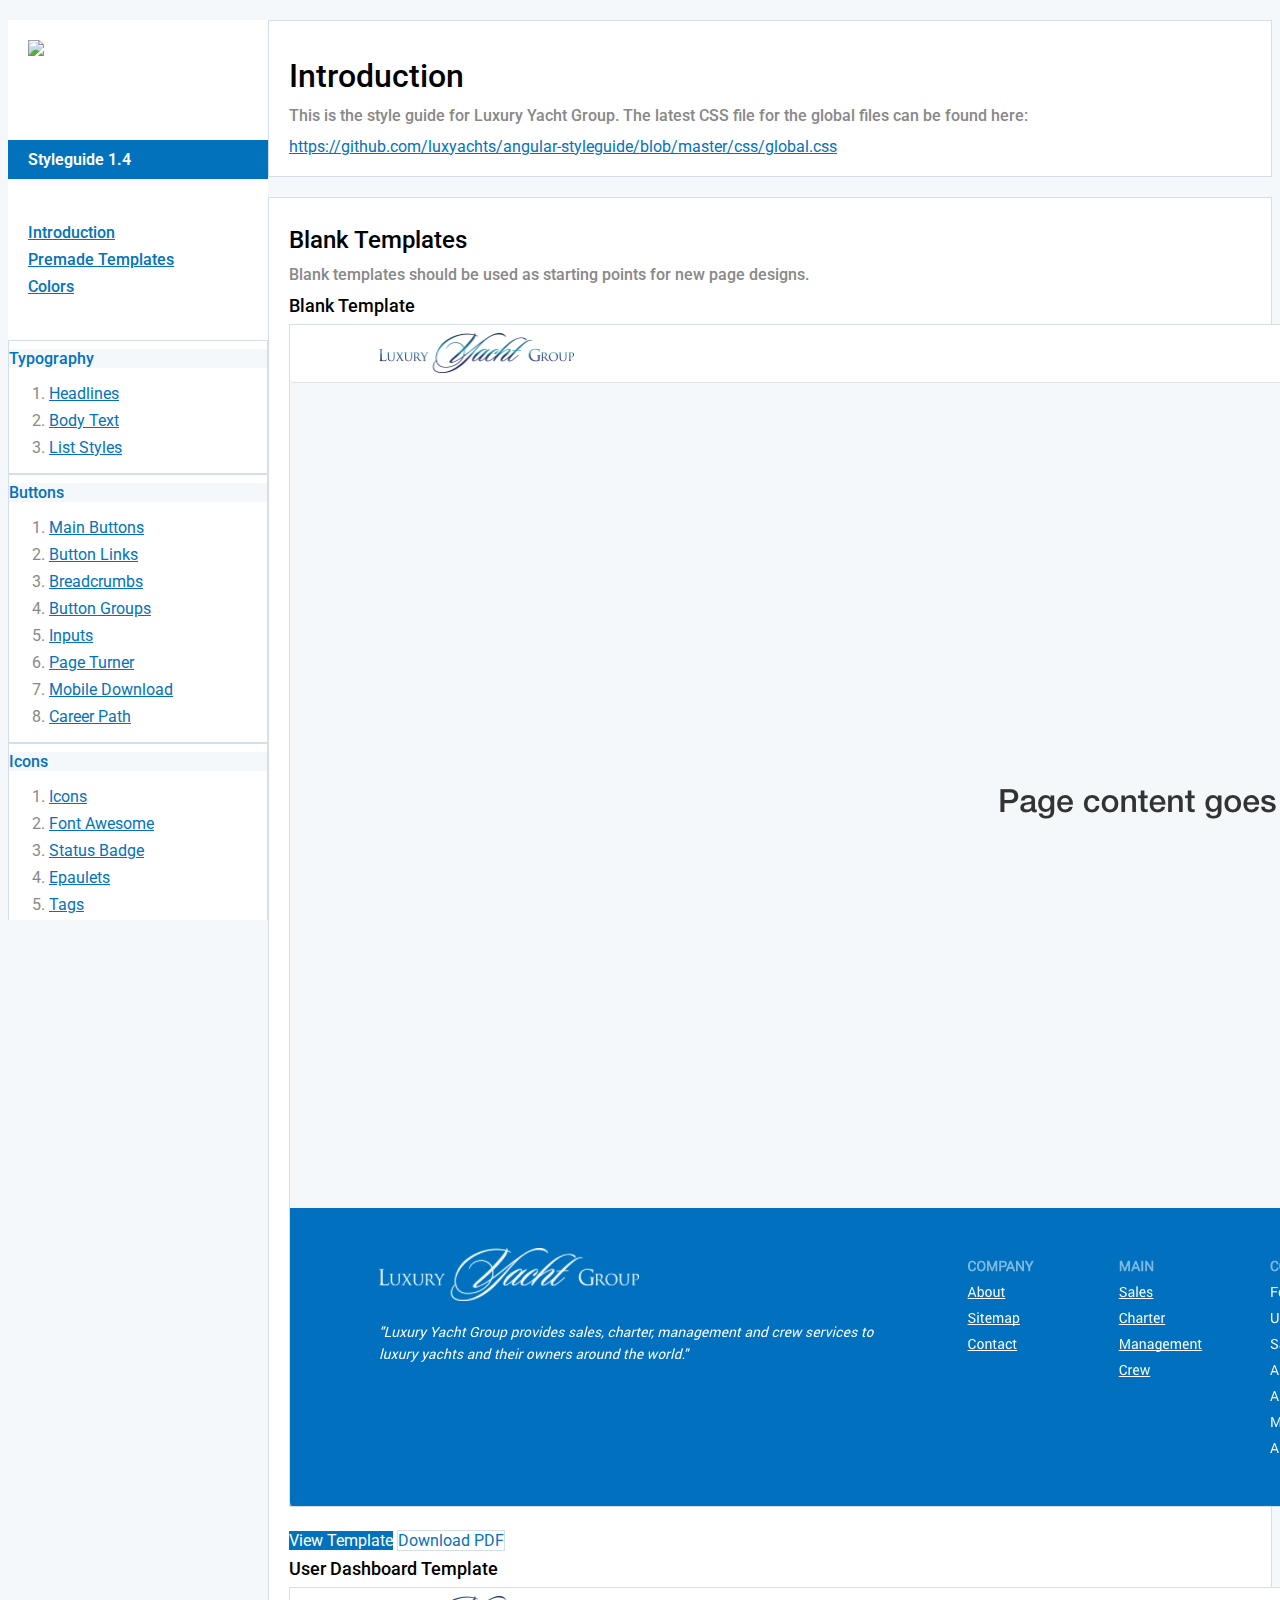
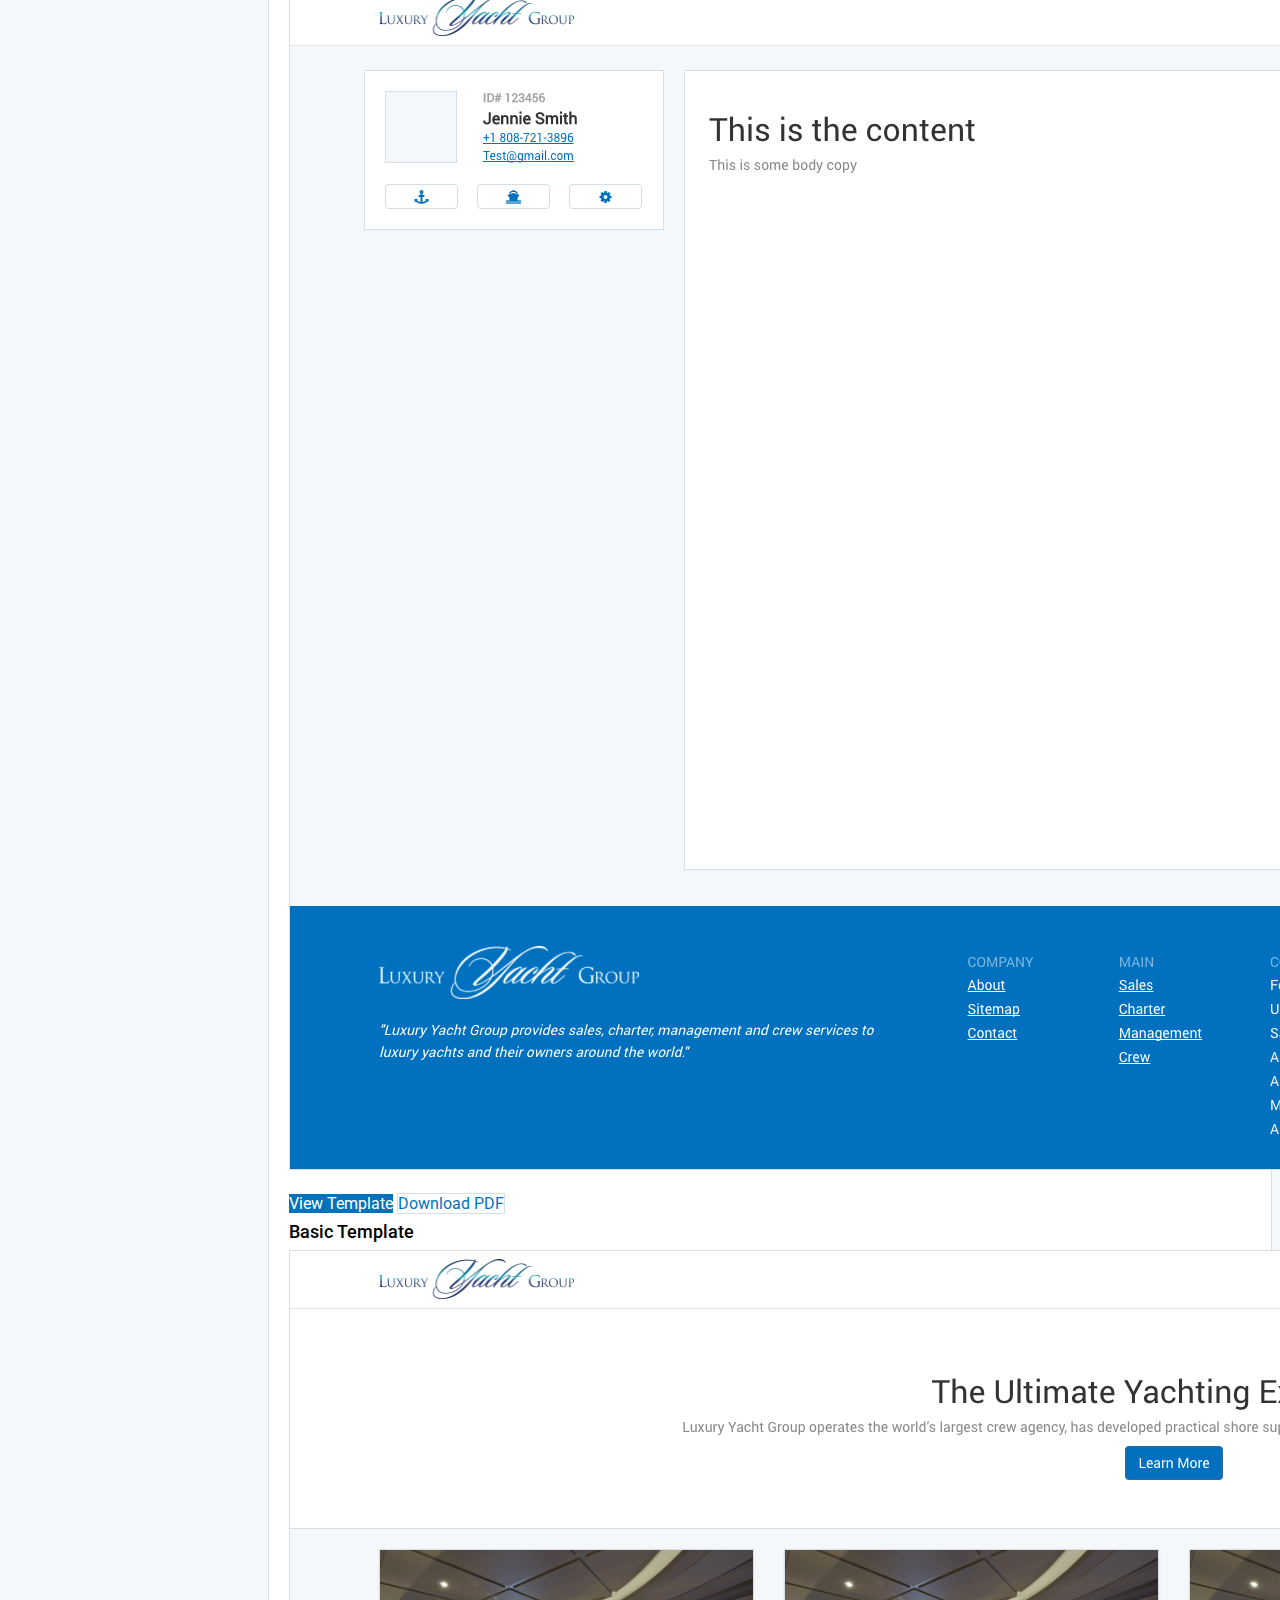
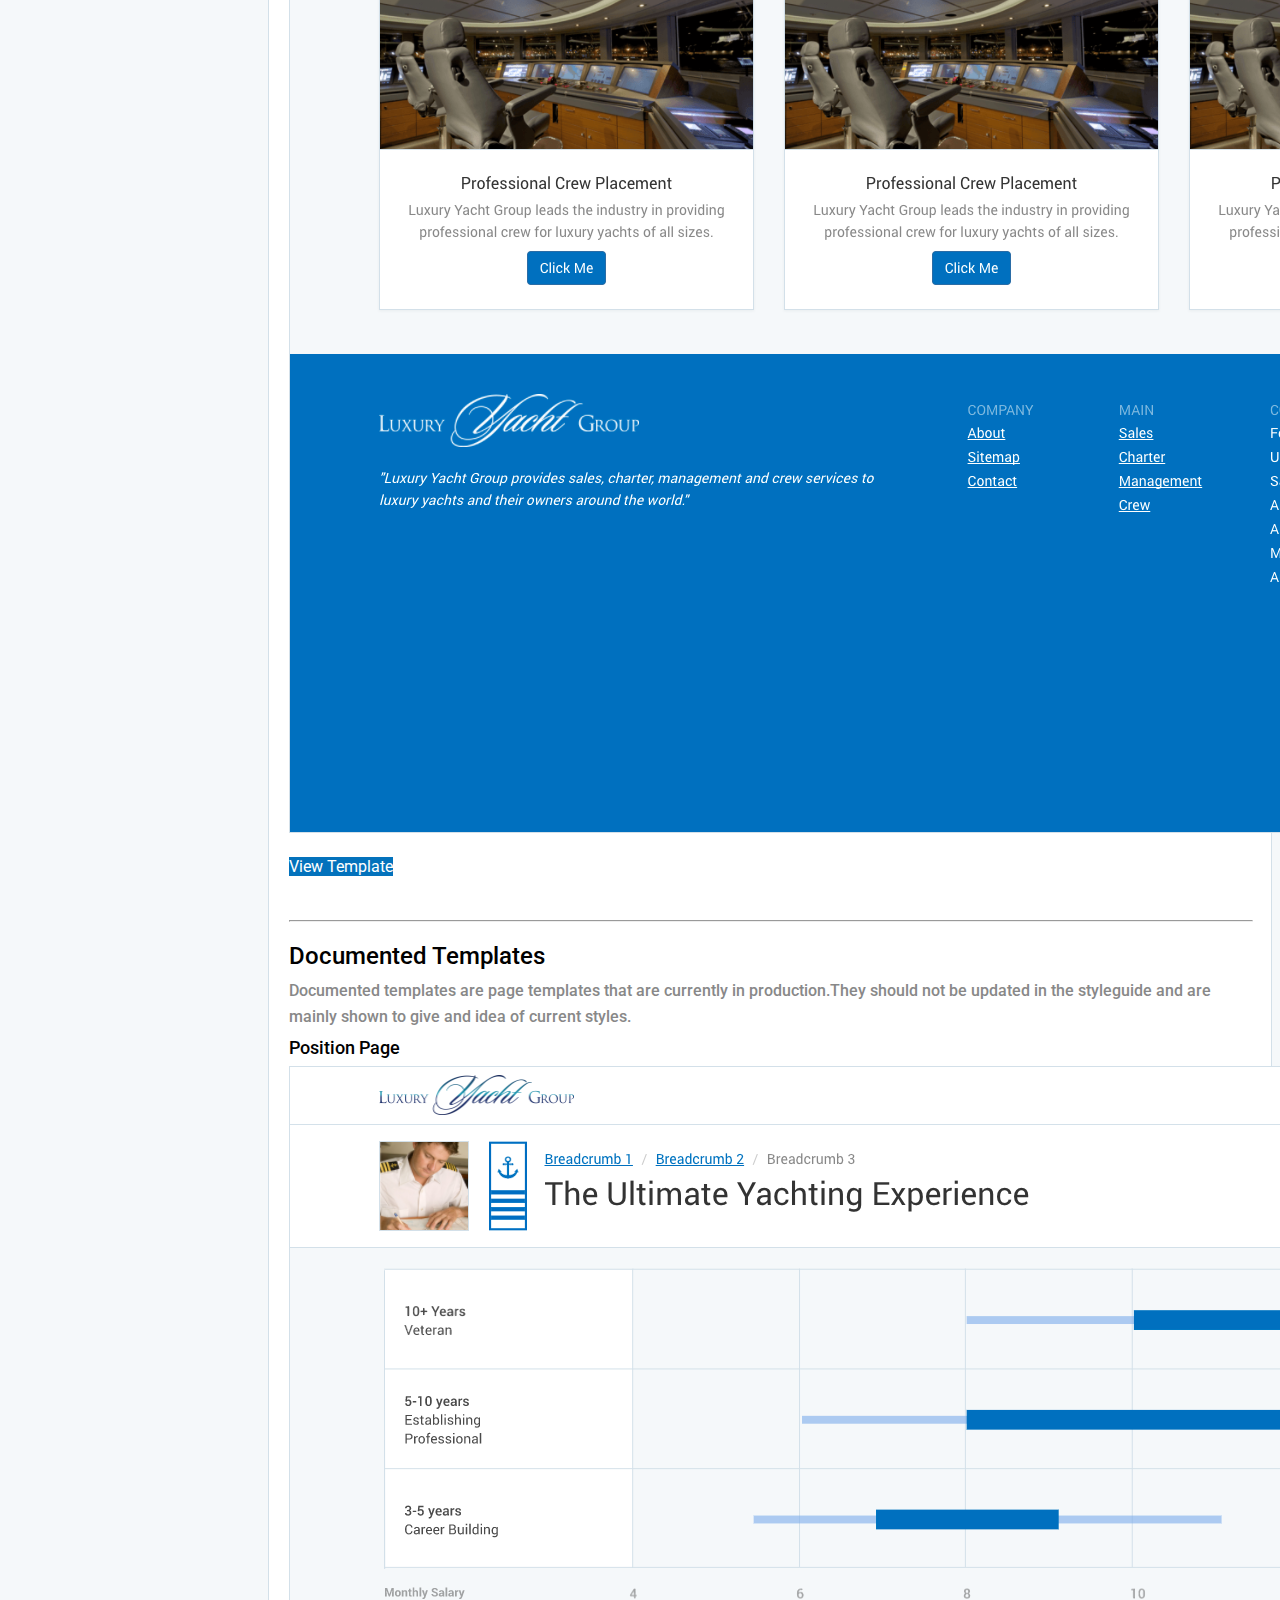
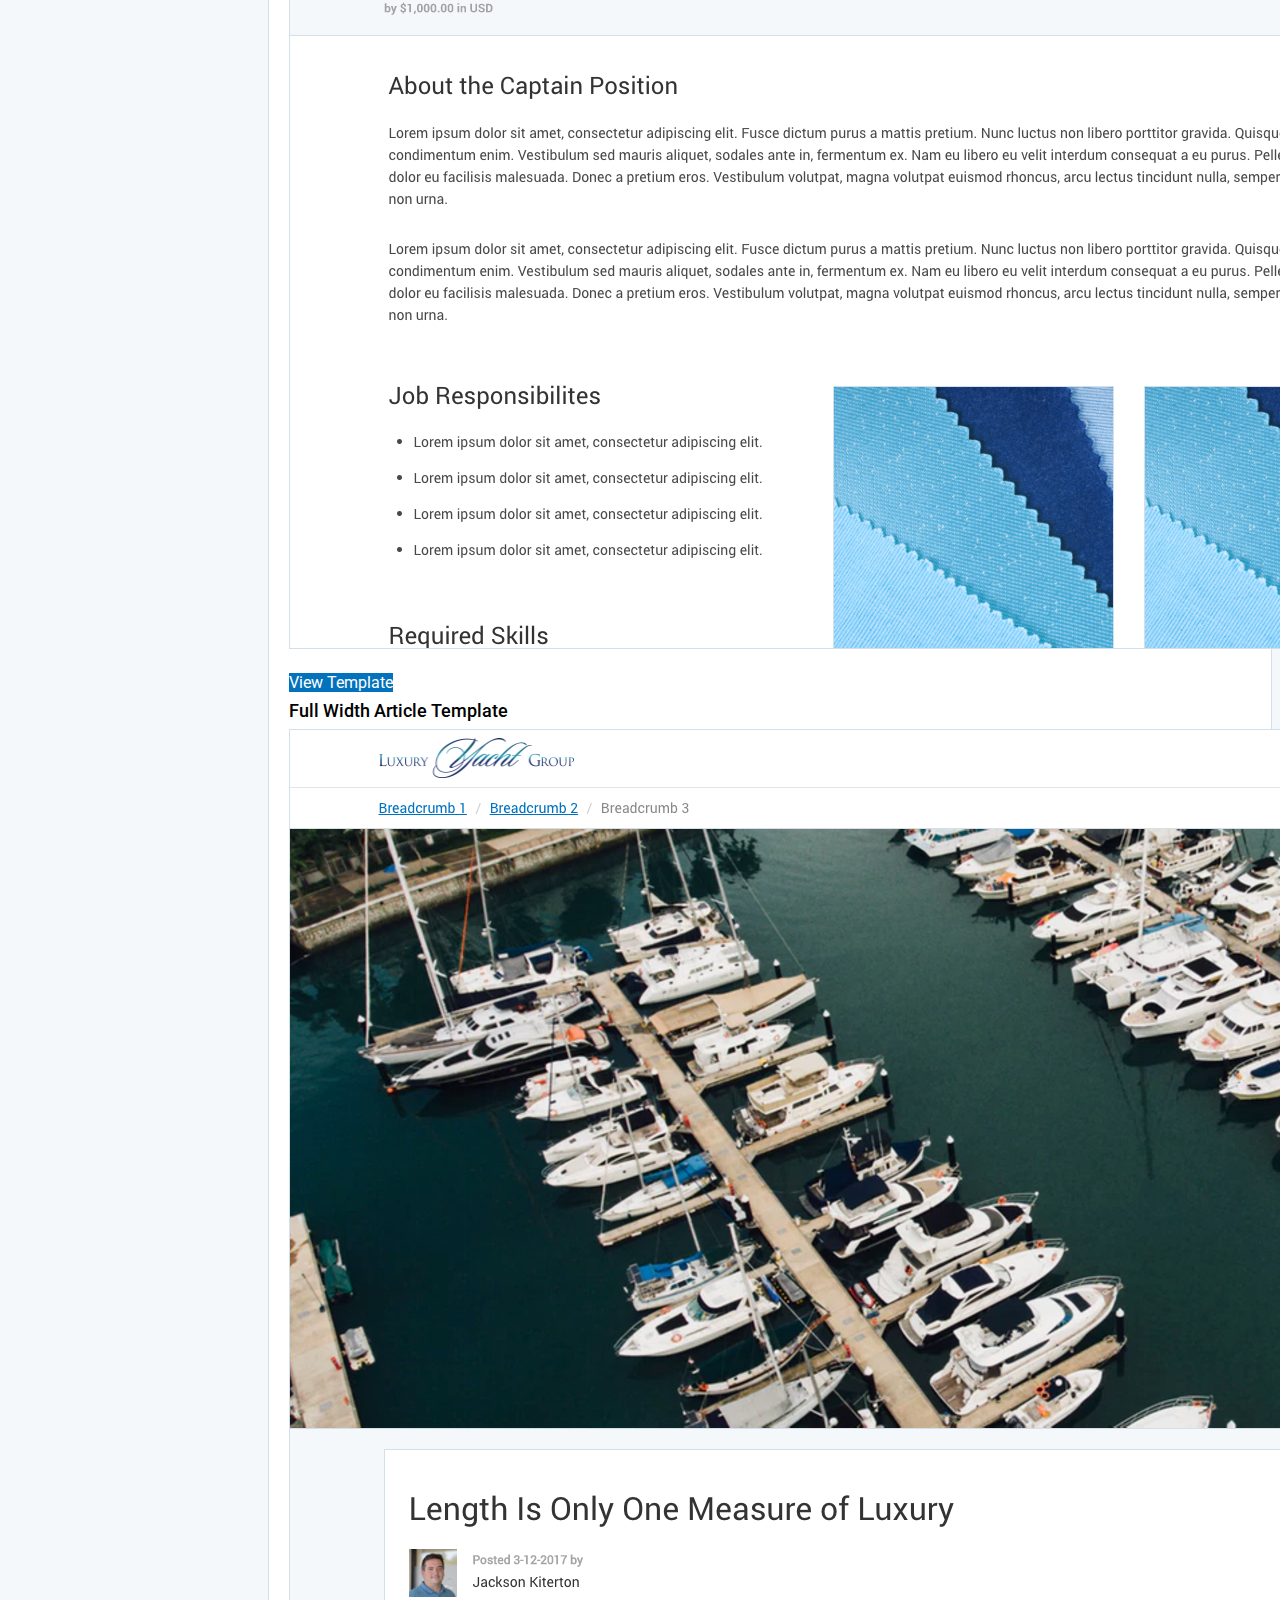
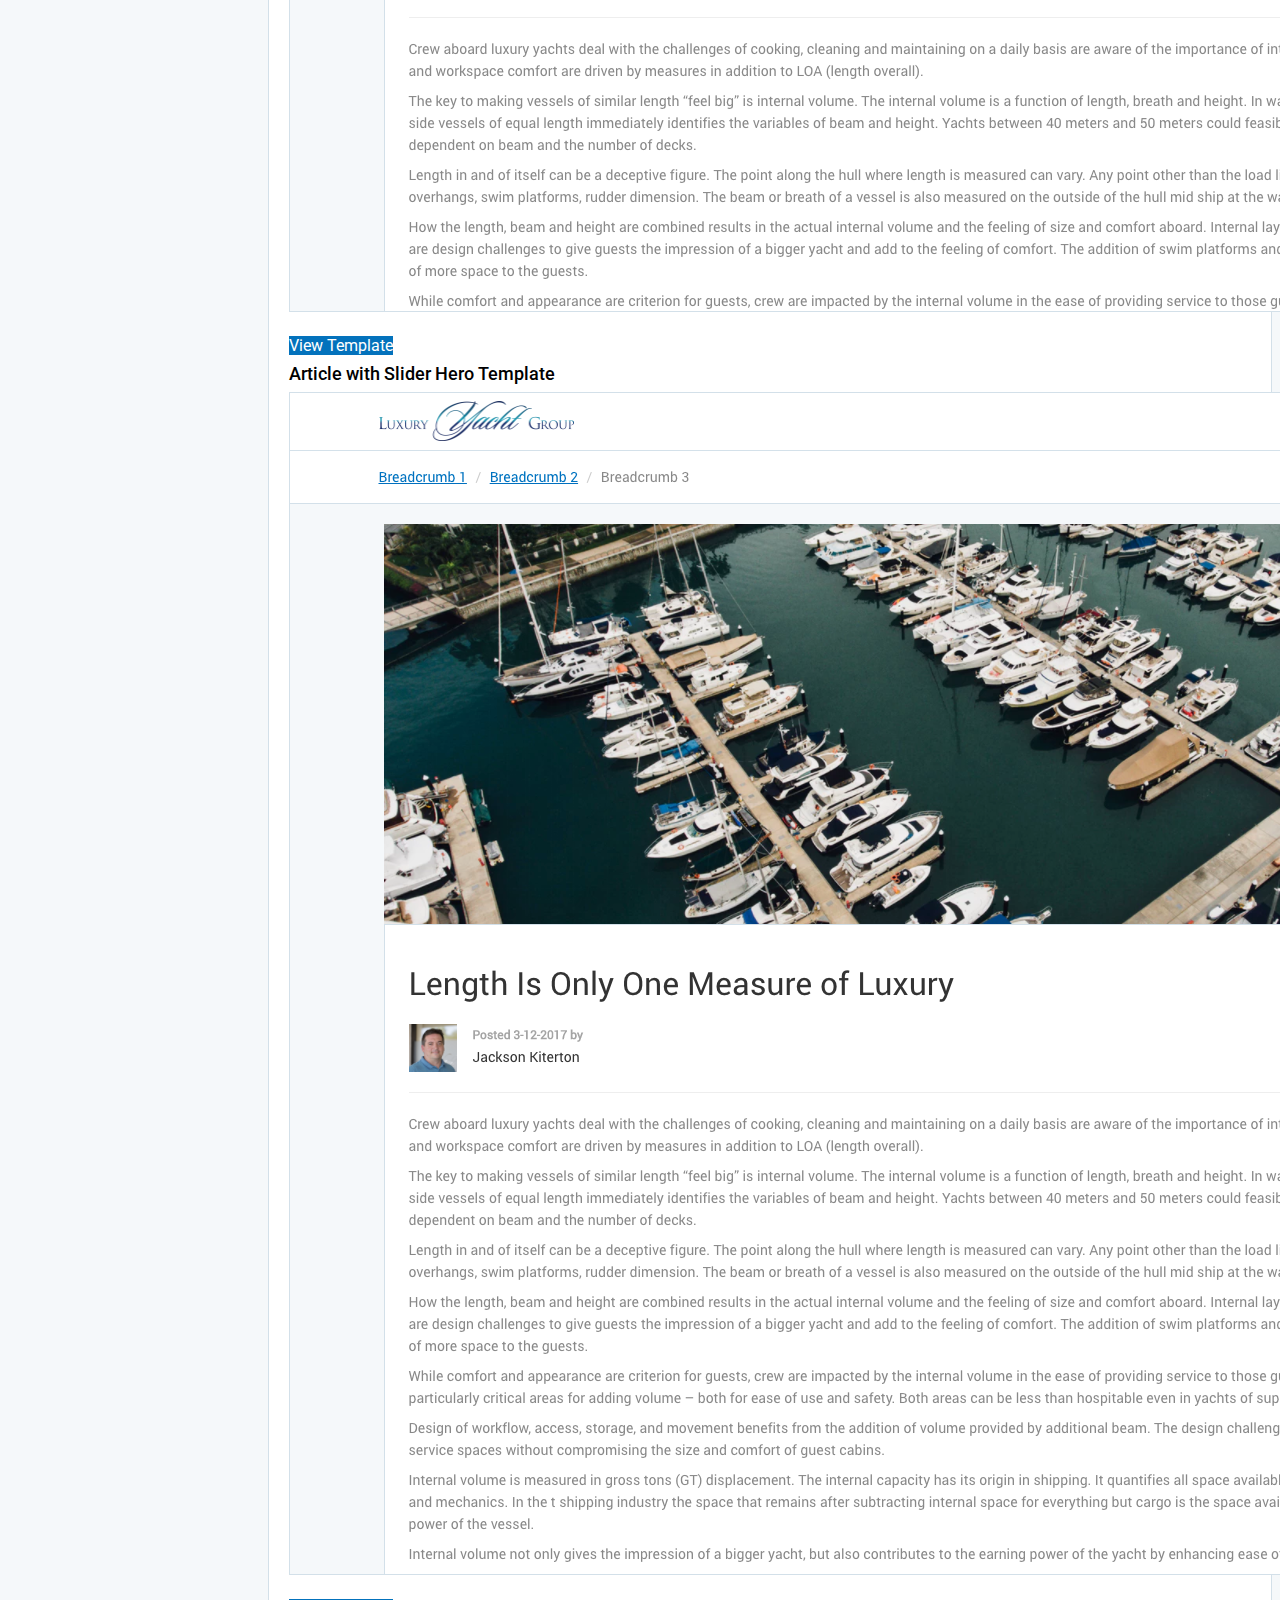
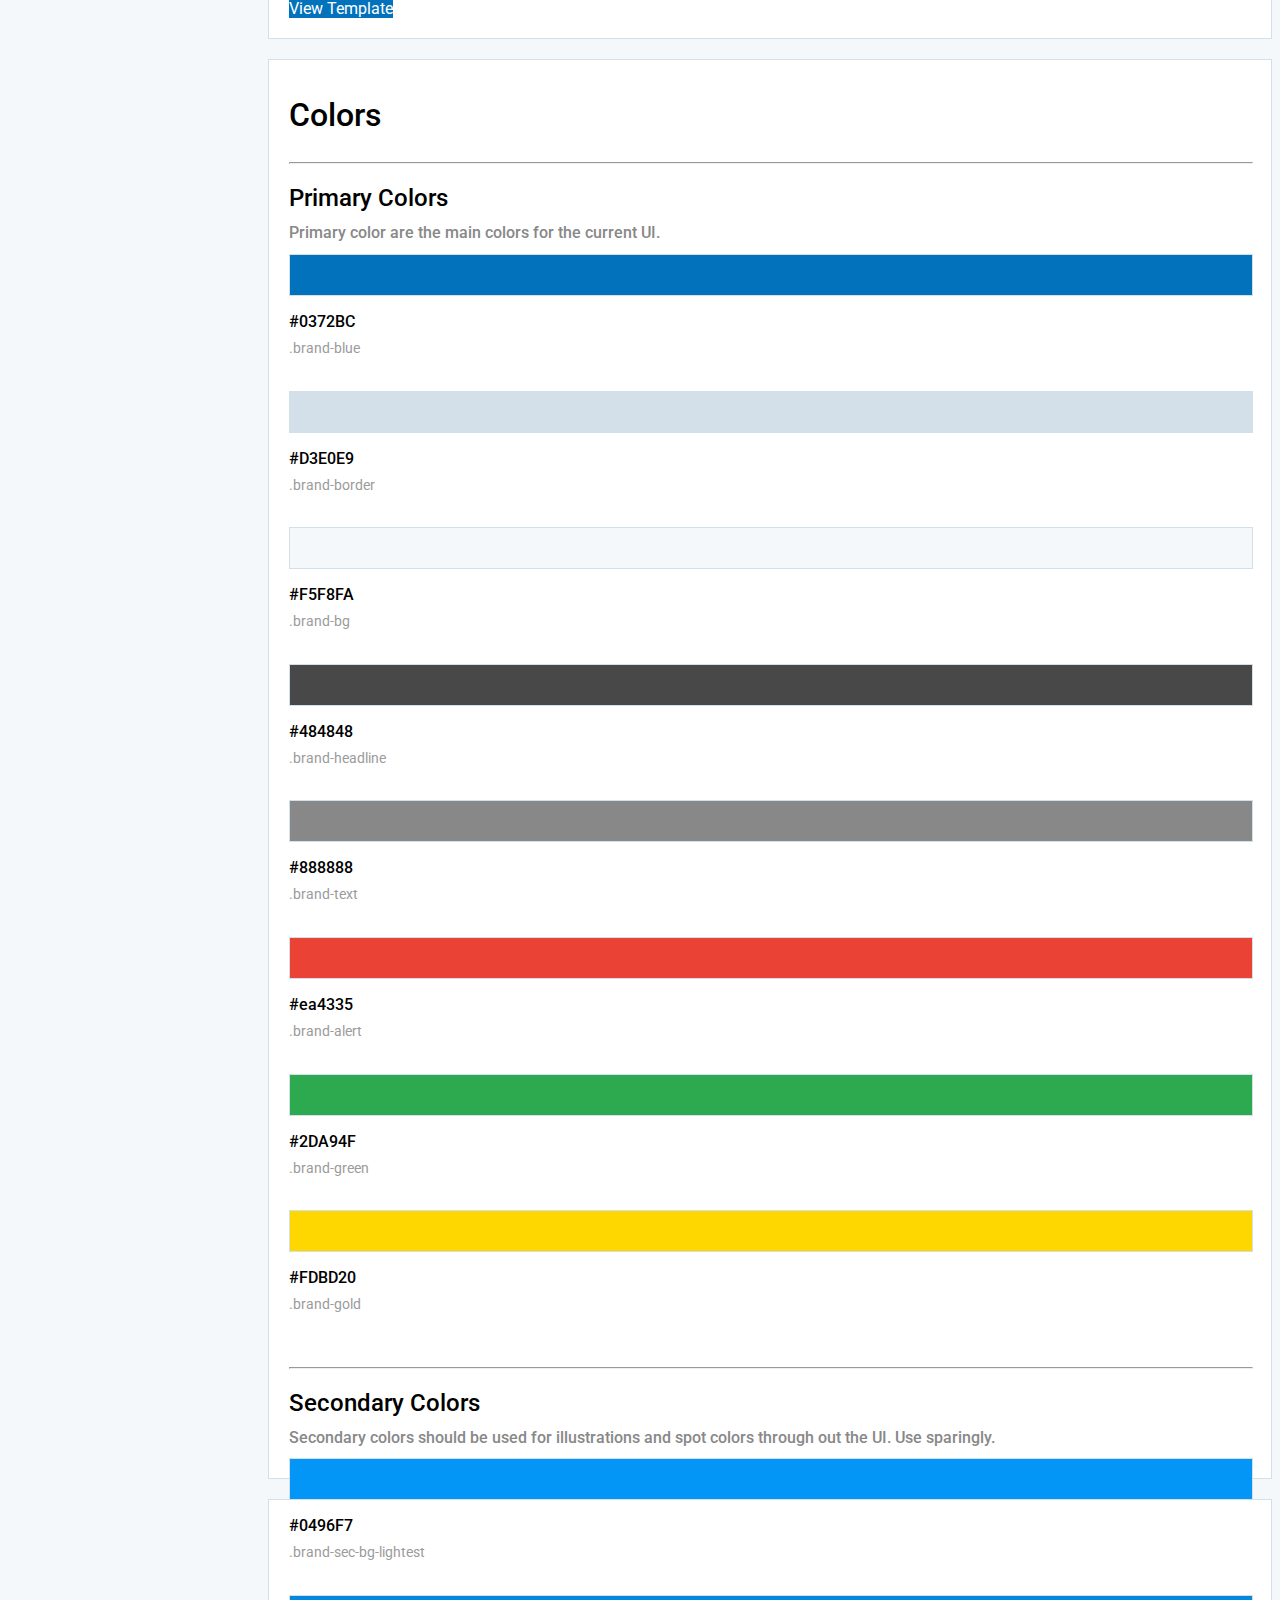
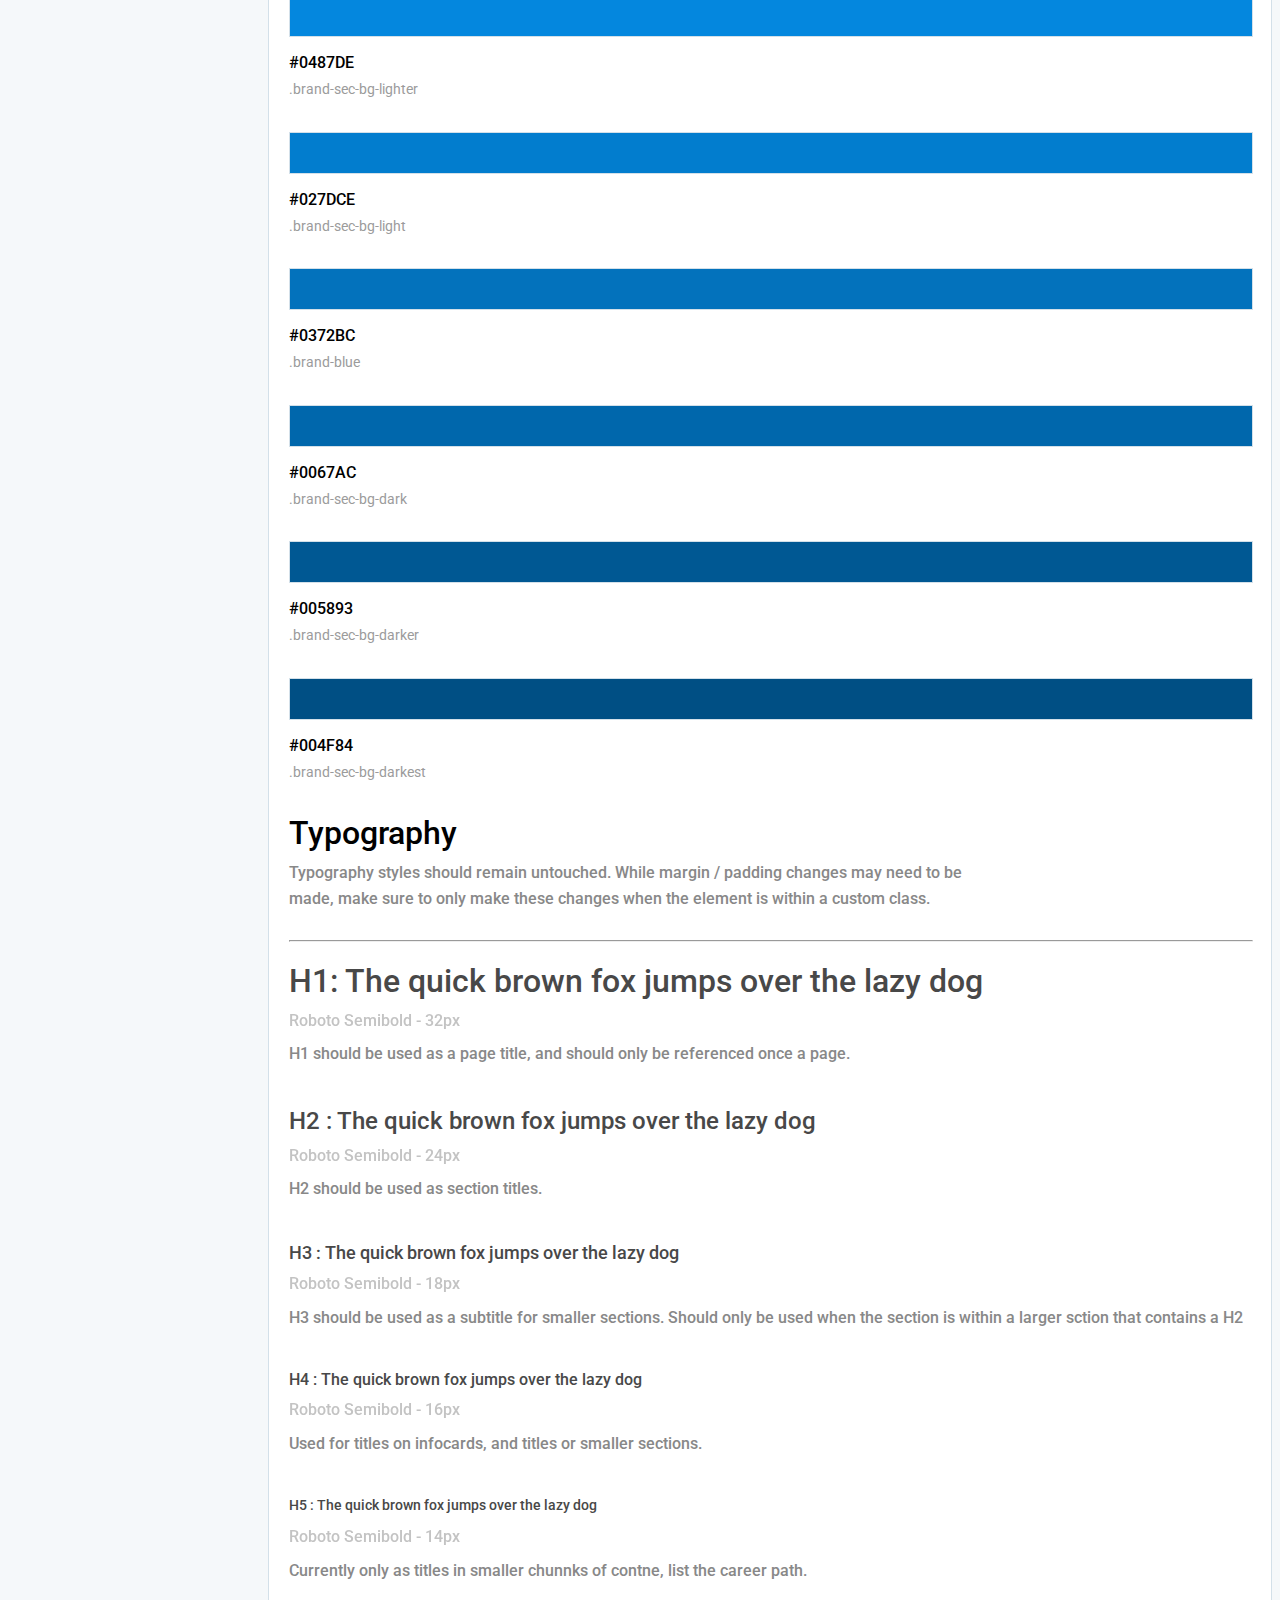
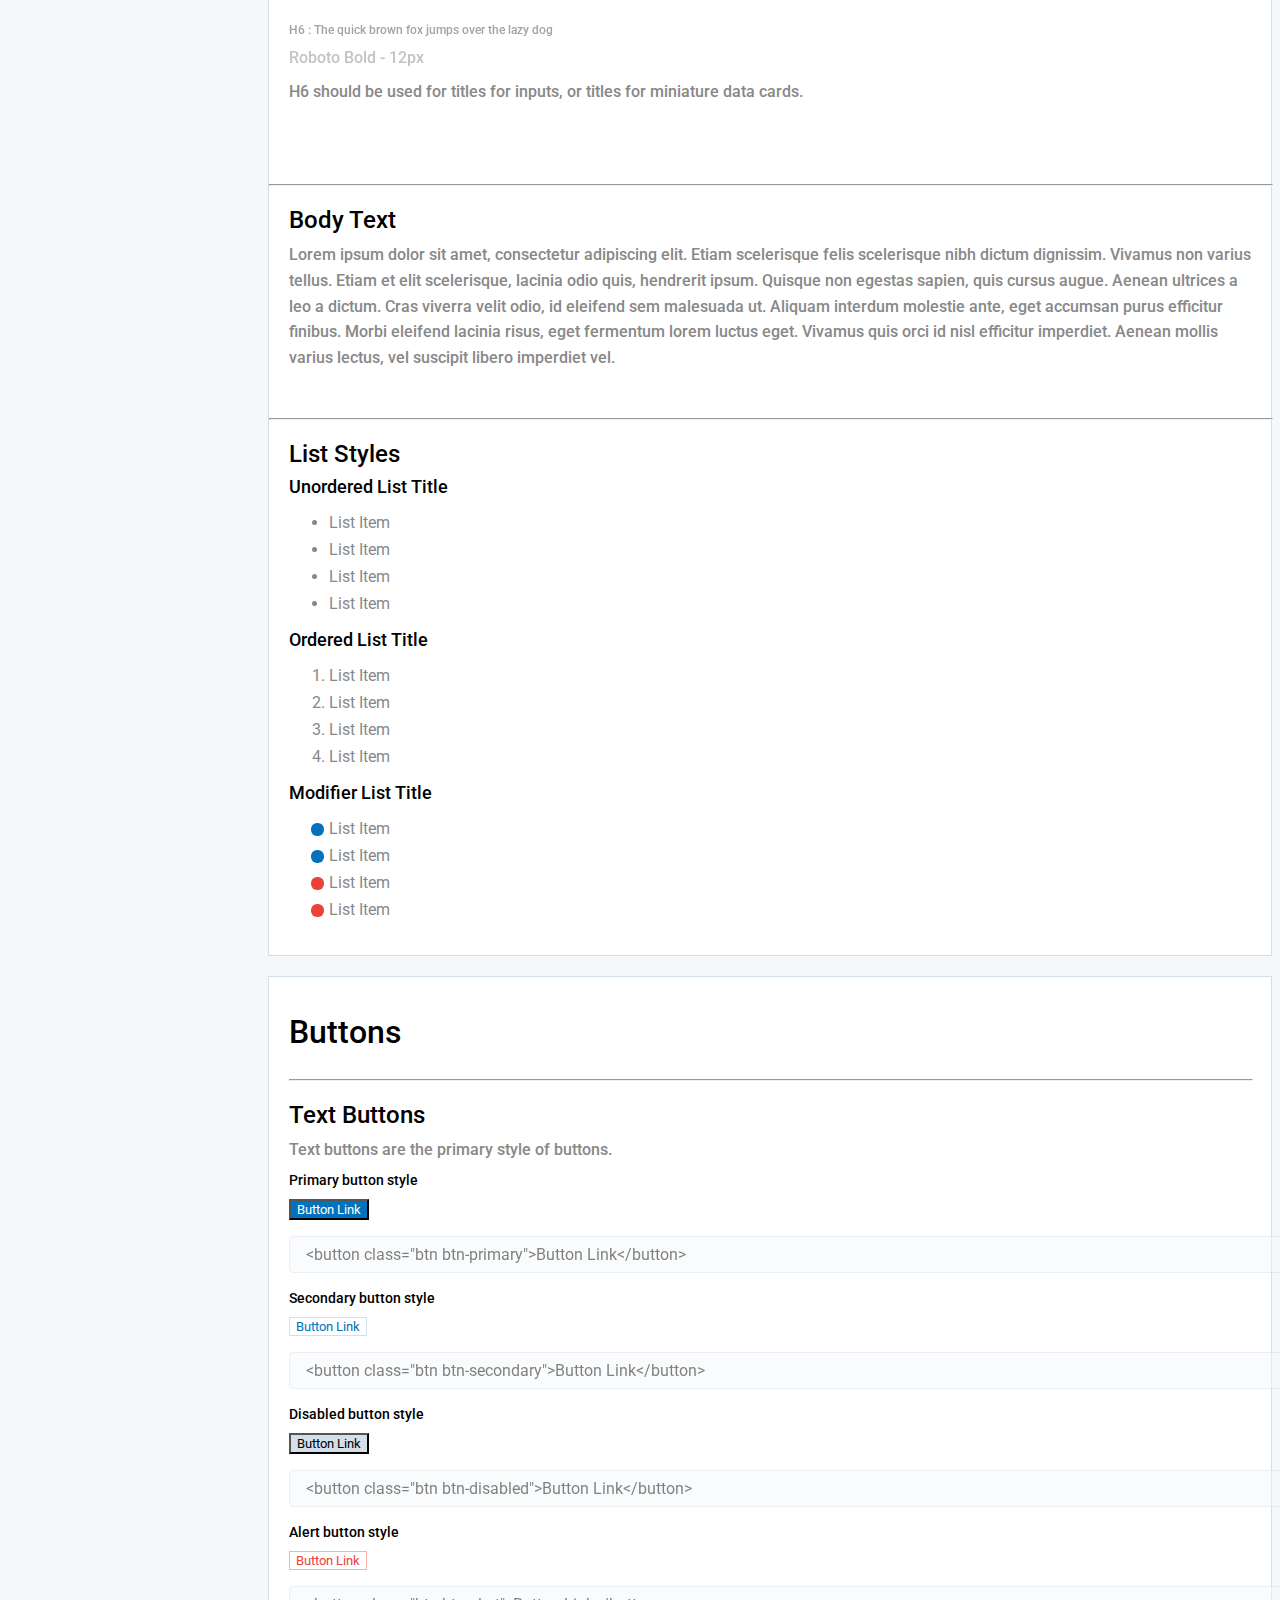
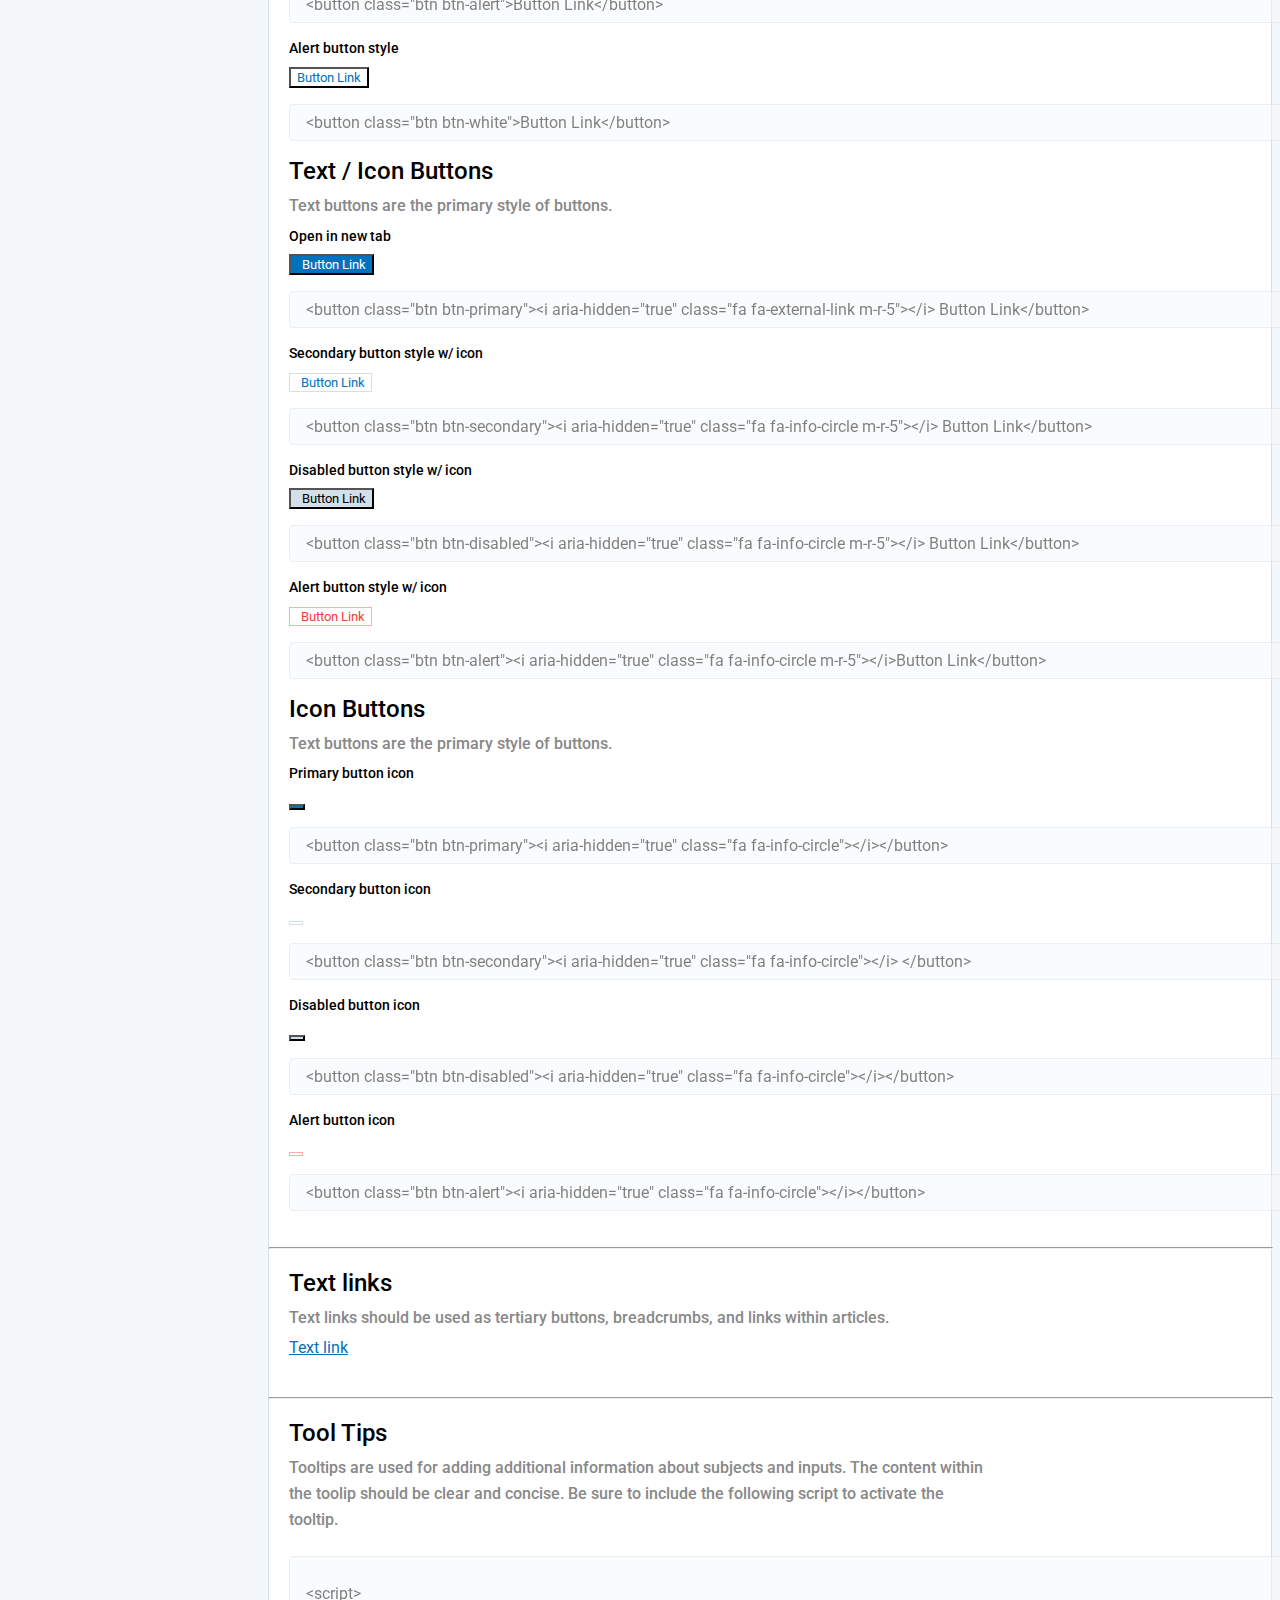
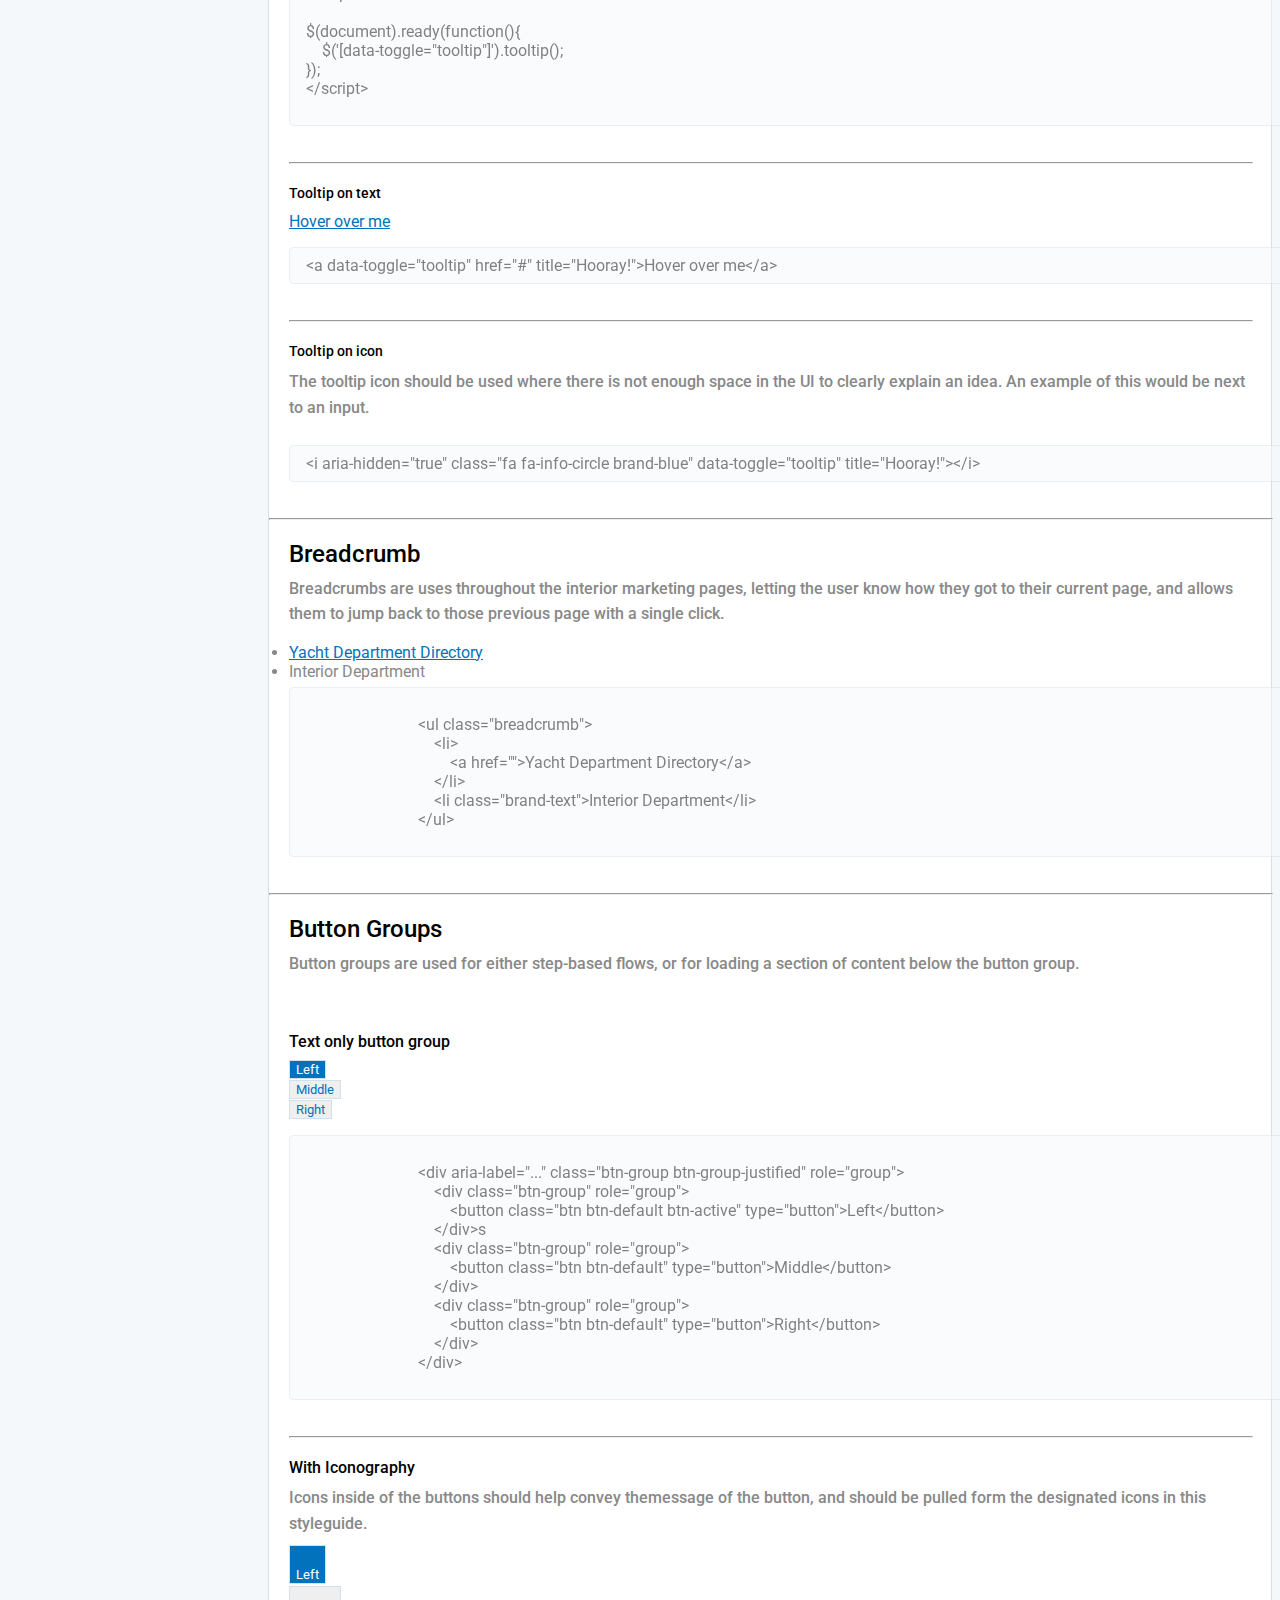
==== commit e2b274ec: "fixed probelms from HTML cleaner" ====
--- a/index.html
+++ b/index.html
@@ -26,12 +26,19 @@
                     <h4><a href="#colors">Colors</a></h4>
                 </li>
             </ul>
-            <div aria-multiselectable="true" class="panel-group" id="accordion" role="tablist">
+            
+
+            <div class="panel-group" id="accordion" role="tablist" aria-multiselectable="true">
                 <div class="panel panel-default">
-                    <div aria-controls="collapseOne" aria-expanded="true" class="panel-heading" data-parent="#accordion" data-toggle="collapse" id="headingOne" role="button">
-                        <h4 class="panel-title"><a>Typography</a> <span><i aria-hidden="true" class="fa fa-chevron-down"></i></span></h4>
-                    </div>
-                    <div aria-labelledby="headingOne" class="panel-collapse collapse" id="collapseOne" role="tabpanel">
+                    <div class="panel-heading" role="tab" id="headingTwo">
+                        <h4 class="panel-title">
+                            <a class="collapsed" role="button" data-toggle="collapse" data-parent="#accordion" href="#collapse1" aria-expanded="false" aria-controls="collapseTwo">
+                                Typography
+                                <span><i aria-hidden="true" class="fa fa-chevron-down"></i></span>
+                            </a>
+                        </h4>
+                    </div>
+                    <div id="collapse1" class="panel-collapse collapse" role="tabpanel" aria-labelledby="headingTwo">
                         <div class="panel-body">
                             <ol>
                                 <li>
@@ -48,10 +55,15 @@
                     </div>
                 </div>
                 <div class="panel panel-default">
-                    <div aria-controls="collapseOne" aria-expanded="true" class="panel-heading collapsed" data-parent="#accordion" data-toggle="collapse" id="headingOne" role="button">
-                        <h4 class="panel-title"><a>Buttons</a> <span><i aria-hidden="true" class="fa fa-chevron-down"></i></span></h4>
-                    </div>
-                    <div aria-labelledby="headingOne" class="panel-collapse collapse" id="collapseTwo" role="tabpanel">
+                    <div class="panel-heading" role="tab" id="headingTwo">
+                        <h4 class="panel-title">
+                            <a class="collapsed" role="button" data-toggle="collapse" data-parent="#accordion" href="#collapse2" aria-expanded="false" aria-controls="collapseTwo">
+                                Buttons
+                                <span><i aria-hidden="true" class="fa fa-chevron-down"></i></span>
+                            </a>
+                        </h4>
+                    </div>
+                    <div id="collapse2" class="panel-collapse collapse" role="tabpanel" aria-labelledby="headingTwo">
                         <div class="panel-body">
                             <ol>
                                 <li>
@@ -83,10 +95,15 @@
                     </div>
                 </div>
                 <div class="panel panel-default">
-                    <div aria-controls="collapseOne" aria-expanded="true" class="panel-heading" data-parent="#accordion" data-toggle="collapse" id="headingOne" role="button">
-                        <h4 class="panel-title"><a>Icons</a> <span><i aria-hidden="true" class="fa fa-chevron-down"></i></span></h4>
-                    </div>
-                    <div aria-labelledby="headingOne" class="panel-collapse collapse" id="collapseFour" role="tabpanel">
+                    <div class="panel-heading" role="tab" id="headingTwo">
+                        <h4 class="panel-title">
+                            <a class="collapsed" role="button" data-toggle="collapse" data-parent="#accordion" href="#collapse3" aria-expanded="false" aria-controls="collapseTwo">
+                                Icons
+                                <span><i aria-hidden="true" class="fa fa-chevron-down"></i></span>
+                            </a>
+                        </h4>
+                    </div>
+                    <div id="collapse3" class="panel-collapse collapse" role="tabpanel" aria-labelledby="headingTwo">
                         <div class="panel-body">
                             <ol>
                                 <li>
@@ -112,10 +129,15 @@
                     </div>
                 </div>
                 <div class="panel panel-default">
-                    <div aria-controls="collapseOne" aria-expanded="true" class="panel-heading" data-parent="#accordion" data-toggle="collapse" id="headingOne" role="button">
-                        <h4 class="panel-title"><a>Grid Systems</a> <span><i aria-hidden="true" class="fa fa-chevron-down"></i></span></h4>
-                    </div>
-                    <div aria-labelledby="headingOne" class="panel-collapse collapse" id="collapseFive" role="tabpanel">
+                    <div class="panel-heading" role="tab" id="headingTwo">
+                        <h4 class="panel-title">
+                            <a class="collapsed" role="button" data-toggle="collapse" data-parent="#accordion" href="#collapse4" aria-expanded="false" aria-controls="collapseTwo">
+                                Grid Systems
+                                <span><i aria-hidden="true" class="fa fa-chevron-down"></i></span>
+                            </a>
+                        </h4>
+                    </div>
+                    <div id="collapse4" class="panel-collapse collapse" role="tabpanel" aria-labelledby="headingTwo">
                         <div class="panel-body">
                             <ol>
                                 <li>
@@ -129,10 +151,15 @@
                     </div>
                 </div>
                 <div class="panel panel-default">
-                    <div aria-controls="collapseOne" aria-expanded="true" class="panel-heading" data-parent="#accordion" data-toggle="collapse" id="headingOne" role="button">
-                        <h4 class="panel-title"><a>Navigation</a> <span><i aria-hidden="true" class="fa fa-chevron-down"></i></span></h4>
-                    </div>
-                    <div aria-labelledby="headingOne" class="panel-collapse collapse" id="collapseSix" role="tabpanel">
+                    <div class="panel-heading" role="tab" id="headingTwo">
+                        <h4 class="panel-title">
+                            <a class="collapsed" role="button" data-toggle="collapse" data-parent="#accordion" href="#collapse5" aria-expanded="false" aria-controls="collapseTwo">
+                                Navigation
+                                <span><i aria-hidden="true" class="fa fa-chevron-down"></i></span>
+                            </a>
+                        </h4>
+                    </div>
+                    <div id="collapse5" class="panel-collapse collapse" role="tabpanel" aria-labelledby="headingTwo">
                         <div class="panel-body">
                             <ol>
                                 <li>
@@ -146,10 +173,14 @@
                     </div>
                 </div>
                 <div class="panel panel-default">
-                    <div aria-controls="collapseOne" aria-expanded="true" class="panel-heading" data-parent="#accordion" data-toggle="collapse" id="headingOne" role="button">
-                        <h4 class="panel-title"><a>Modules</a> <span><i aria-hidden="true" class="fa fa-chevron-down"></i></span></h4>
-                    </div>
-                    <div aria-labelledby="headingOne" class="panel-collapse collapse" id="collapseThree" role="tabpanel">
+                    <div class="panel-heading" role="tab" id="headingTwo">
+                        <h4 class="panel-title">
+                            <a class="collapsed" role="button" data-toggle="collapse" data-parent="#accordion" href="#collapse6" aria-expanded="false" aria-controls="collapseTwo">
+                                Modules <span><i aria-hidden="true" class="fa fa-chevron-down"></i></span>
+                            </a>
+                        </h4>
+                    </div>
+                    <div id="collapse6" class="panel-collapse collapse" role="tabpanel" aria-labelledby="headingTwo">
                         <div class="panel-body">
                             <ol>
                                 <li>
@@ -476,23 +507,23 @@
                         </div>
                         <div class="col-md-2 m-b-24">
                             <h5>Primary button style</h5><button class="btn btn-primary">Button Link</button>
-                            <pre><button class="btn btn-primary">Button Link</button></pre>
+                            <xmp><button class="btn btn-primary">Button Link</button></xmp>
                         </div>
                         <div class="col-md-2 m-b-24">
                             <h5>Secondary button style</h5><button class="btn btn-secondary">Button Link</button>
-                            <pre><button class="btn btn-secondary">Button Link</button></pre>
+                            <xmp><button class="btn btn-secondary">Button Link</button></xmp>
                         </div>
                         <div class="col-md-2 m-b-24">
                             <h5>Disabled button style</h5><button class="btn btn-disabled">Button Link</button>
-                            <pre><button class="btn btn-disabled">Button Link</button></pre>
+                            <xmp><button class="btn btn-disabled">Button Link</button></xmp>
                         </div>
                         <div class="col-md-2 m-b-24">
                             <h5>Alert button style</h5><button class="btn btn-alert">Button Link</button>
-                            <pre><button class="btn btn-alert">Button Link</button></pre>
+                            <xmp><button class="btn btn-alert">Button Link</button></xmp>
                         </div>
                         <div class="col-md-2 m-b-24">
                             <h5>Alert button style</h5><button class="btn btn-white">Button Link</button>
-                            <pre><button class="btn btn-white">Button Link</button></pre>
+                            <xmp><button class="btn btn-white">Button Link</button></xmp>
                         </div>
                     </div>
                     <div class="row" id="white-icon">
@@ -502,19 +533,19 @@
                         </div>
                         <div class="col-md-2 m-b-24">
                             <h5>Open in new tab</h5><button class="btn btn-primary"><i aria-hidden="true" class="fa fa-external-link m-r-5"></i> Button Link</button>
-                            <pre><button class="btn btn-primary"><i aria-hidden="true" class="fa fa-external-link m-r-5"></i> Button Link</button></pre>
+                            <xmp><button class="btn btn-primary"><i aria-hidden="true" class="fa fa-external-link m-r-5"></i> Button Link</button></xmp>
                         </div>
                         <div class="col-md-2 m-b-24">
                             <h5>Secondary button style w/ icon</h5><button class="btn btn-secondary"><i aria-hidden="true" class="fa fa-info-circle m-r-5"></i> Button Link</button>
-                            <pre><button class="btn btn-secondary"><i aria-hidden="true" class="fa fa-info-circle m-r-5"></i> Button Link</button></pre>
+                            <xmp><button class="btn btn-secondary"><i aria-hidden="true" class="fa fa-info-circle m-r-5"></i> Button Link</button></xmp>
                         </div>
                         <div class="col-md-2 m-b-24">
                             <h5>Disabled button style w/ icon</h5><button class="btn btn-disabled"><i aria-hidden="true" class="fa fa-info-circle m-r-5"></i> Button Link</button>
-                            <pre><button class="btn btn-disabled"><i aria-hidden="true" class="fa fa-info-circle m-r-5"></i> Button Link</button></pre>
+                            <xmp><button class="btn btn-disabled"><i aria-hidden="true" class="fa fa-info-circle m-r-5"></i> Button Link</button></xmp>
                         </div>
                         <div class="col-md-2 m-b-24">
                             <h5>Alert button style w/ icon</h5><button class="btn btn-alert"><i aria-hidden="true" class="fa fa-info-circle m-r-5"></i>Button Link</button>
-                            <pre><button class="btn btn-alert"><i aria-hidden="true" class="fa fa-info-circle m-r-5"></i>Button Link</button></pre>
+                            <xmp><button class="btn btn-alert"><i aria-hidden="true" class="fa fa-info-circle m-r-5"></i>Button Link</button></xmp>
                         </div>
                     </div>
                     <div class="row">
@@ -524,19 +555,19 @@
                         </div>
                         <div class="col-md-2 m-b-24">
                             <h5>Primary button icon</h5><button class="btn btn-primary"><i aria-hidden="true" class="fa fa-info-circle"></i></button>
-                            <pre><button class="btn btn-primary"><i aria-hidden="true" class="fa fa-info-circle"></i></button></pre>
+                            <xmp><button class="btn btn-primary"><i aria-hidden="true" class="fa fa-info-circle"></i></button></xmp>
                         </div>
                         <div class="col-md-2 m-b-24">
                             <h5>Secondary button icon</h5><button class="btn btn-secondary"><i aria-hidden="true" class="fa fa-info-circle"></i></button>
-                            <pre><button class="btn btn-secondary"><i aria-hidden="true" class="fa fa-info-circle"></i> </button></pre>
+                            <xmp><button class="btn btn-secondary"><i aria-hidden="true" class="fa fa-info-circle"></i> </button></xmp>
                         </div>
                         <div class="col-md-2 m-b-24">
                             <h5>Disabled button icon</h5><button class="btn btn-disabled"><i aria-hidden="true" class="fa fa-info-circle"></i></button>
-                            <pre><button class="btn btn-disabled"><i aria-hidden="true" class="fa fa-info-circle"></i></button></pre>
+                            <xmp><button class="btn btn-disabled"><i aria-hidden="true" class="fa fa-info-circle"></i></button></xmp>
                         </div>
                         <div class="col-md-2 m-b-24">
                             <h5>Alert button icon</h5><button class="btn btn-alert"><i aria-hidden="true" class="fa fa-info-circle"></i></button>
-                            <pre><button class="btn btn-alert"><i aria-hidden="true" class="fa fa-info-circle"></i></button></pre>
+                            <xmp><button class="btn btn-alert"><i aria-hidden="true" class="fa fa-info-circle"></i></button></xmp>
                         </div>
                     </div>
                 </section>
@@ -549,14 +580,14 @@
                 <section id="tooltips">
                     <h2>Tool Tips</h2>
                     <p class="p-width">Tooltips are used for adding additional information about subjects and inputs. The content within the toolip should be clear and concise. Be sure to include the following script to activate the tooltip.</p>
-                    <pre>                  
+                    <xmp>                  
 <script>
 
 $(document).ready(function(){
     $('[data-toggle="tooltip"]').tooltip(); 
 });
 </script>
-               </pre>
+               </xmp>
                     <hr>
                     <div class="row">
                         <div class="col-md-3">
@@ -564,7 +595,7 @@
                         </div>
                         <div class="col-md-9">
                             <a data-toggle="tooltip" href="#" title="Hooray!">Hover over me</a>
-                            <pre><a data-toggle="tooltip" href="#" title="Hooray!">Hover over me</a></pre>
+                            <xmp><a data-toggle="tooltip" href="#" title="Hooray!">Hover over me</a></xmp>
                         </div>
                     </div>
                     <hr>
@@ -575,7 +606,7 @@
                         </div>
                         <div class="col-md-9">
                             <i aria-hidden="true" class="fa fa-info-circle brand-blue" data-toggle="tooltip" title="Hooray!"></i>
-                            <pre><i aria-hidden="true" class="fa fa-info-circle brand-blue" data-toggle="tooltip" title="Hooray!"></i></pre>
+                            <xmp><i aria-hidden="true" class="fa fa-info-circle brand-blue" data-toggle="tooltip" title="Hooray!"></i></xmp>
                         </div>
                     </div>
                 </section>
@@ -593,16 +624,14 @@
                                 </li>
                                 <li class="brand-text">Interior Department</li>
                             </ul>
-                            <pre>                            </pre>
+                            <xmp>                          
                             <ul class="breadcrumb">
                                 <li>
                                     <a href="">Yacht Department Directory</a>
                                 </li>
                                 <li class="brand-text">Interior Department</li>
                             </ul>
-                            <pre>
-
-                    </pre>
+                            </xmp>
                         </div>
                     </div>
                 </section>
@@ -628,7 +657,7 @@
                                     <button class="btn btn-default" type="button">Right</button>
                                 </div>
                             </div>
-                            <pre>                            </pre>
+                            <xmp>
                             <div aria-label="..." class="btn-group btn-group-justified" role="group">
                                 <div class="btn-group" role="group">
                                     <button class="btn btn-default btn-active" type="button">Left</button>
@@ -640,9 +669,7 @@
                                     <button class="btn btn-default" type="button">Right</button>
                                 </div>
                             </div>
-                            <pre>
-
-                    </pre>
+                            </xmp>
                         </div>
                     </div>
                     <hr>
@@ -663,7 +690,7 @@
                                     <button class="btn btn-default" type="button"><i aria-hidden="true" class="fa fa-cog fa-lg"></i><span>Right</span></button>
                                 </div>
                             </div>
-                            <pre>                            </pre>
+                            <xmp>
                             <div aria-label="..." class="btn-group btn-group-justified" role="group">
                                 <div class="btn-group" role="group">
                                     <button class="btn btn-default btn-active" type="button"><i aria-hidden="true" class="fa fa-cog fa-lg"></i><span>Left</span></button>
@@ -675,9 +702,7 @@
                                     <button class="btn btn-default" type="button"><i aria-hidden="true" class="fa fa-cog fa-lg"></i><span>Right</span></button>
                                 </div>
                             </div>
-                            <pre>
-
-                    </pre>
+                            </xmp>
                         </div>
                     </div>
                     <hr>
@@ -698,7 +723,7 @@
                                     <a data-toggle="tab" href="#menu2">Tab Title 2</a>
                                 </li>
                             </ul>
-                            <pre>                            </pre>
+                            <xmp>
                             <ul class="nav nav-tabs">
                                 <li class="active">
                                     <a data-toggle="tab" href="#home">Tab Title 1</a>
@@ -710,9 +735,7 @@
                                     <a data-toggle="tab" href="#menu2">Tab Title 2</a>
                                 </li>
                             </ul>
-                            <pre>
-
-                    </pre>
+                            </xmp>
                         </div>
                     </div>
                     <hr>
@@ -733,7 +756,7 @@
                                     <button class="btn btn-default tab-inactive" type="button"><i aria-hidden="true" class="fa fa-cog fa-lg"></i><span>Right</span></button>
                                 </div>
                             </div>
-                            <pre>                            </pre>
+                            <xmp>
                             <div aria-label="..." class="btn-group btn-group-justified" role="group">
                                 <div class="btn-group" role="group">
                                     <button class="btn btn-default tab-large" type="button"><i aria-hidden="true" class="fa fa-cog fa-lg"></i><span>Left</span></button>
@@ -745,9 +768,7 @@
                                     <button class="btn btn-default tab-inactive" type="button"><i aria-hidden="true" class="fa fa-cog fa-lg"></i><span>Right</span></button>
                                 </div>
                             </div>
-                            <pre>
-
-                    </pre>
+                            </xmp>
                         </div>
                     </div>
                 </section>
@@ -766,13 +787,11 @@
                             </div>
                         </div>
                         <div class="col-md-6">
-                            <pre>                                    </pre>
+                            <xmp>
                             <div class="input-wrapper">
                                 <h6>Input Title</h6><i aria-hidden="true" class="fa fa-info-circle brand-blue" data-toggle="tooltip" title="Not all inputs need to have the tooltip. Simply delete the a tag and use the rest of the code."></i> <input class="input-wrapper" placeholder="Type Here">
                             </div>
-                            <pre>
-
-                            </pre>
+                           </xmp>
                         </div>
                         <hr>
                         <div class="col-md-3">
@@ -799,7 +818,7 @@
                             </div>
                         </div>
                         <div class="col-md-6">
-                            <pre>                                    </pre>
+                            <xmp>
                             <div class="dropdown-wrapper">
                                 <i aria-hidden="true" class="fa fa-info-circle brand-blue" data-toggle="tooltip" title="Not all inputs need to have the tooltip. Simply delete the a tag and use the rest of the code."></i>
                                 <h6>Dropdown Title</h6>
@@ -818,9 +837,7 @@
                                     </ul>
                                 </div>
                             </div>
-                            <pre>
-
-                            </pre>
+                            </xmp>
                         </div>
                     </div>
                 </section>
@@ -865,13 +882,11 @@
                             <div class="mobile-download">
                                 <button type="submit"><i aria-hidden="true" class="fa fa-search-plus fa-lg m-r-10"></i>Click to view the infographic</button>
                             </div>
-                            <pre>                          </pre>
+                            <xmp>
                             <div class="mobile-download">
                                 <button type="submit"><i aria-hidden="true" class="fa fa-search-plus fa-lg m-r-10"></i>Click to view the infographic</button>
                             </div>
-                            <pre>
-
-                  </pre>
+                            </xmp>
                         </div>
                     </div>
                 </section>
@@ -1004,13 +1019,11 @@
                             </div>
                         </div>
                         <div class="col-md-6">
-                            <pre>                               </pre>
+                            <xmp>
                             <div class="input-wrapper">
                                 <h6>Input Title</h6><i aria-hidden="true" class="fa fa-info-circle brand-blue" data-toggle="tooltip" title="Not all inputs need to have the tooltip. Simply delete the a tag and use the rest of the code."></i> <input class="input-wrapper" placeholder="Type Here">
                             </div>
-                            <pre>
-
-                       </pre>
+                            </xmp>
                         </div>
                         <hr>
                         <div class="col-md-3">
@@ -1037,7 +1050,7 @@
                             </div>
                         </div>
                         <div class="col-md-6">
-                            <pre>                               </pre>
+                            <xmp>
                             <div class="dropdown-wrapper">
                                 <i aria-hidden="true" class="fa fa-info-circle brand-blue" data-toggle="tooltip" title="Not all inputs need to have the tooltip. Simply delete the a tag and use the rest of the code."></i>
                                 <h6>Dropdown Title</h6>
@@ -1056,9 +1069,7 @@
                                     </ul>
                                 </div>
                             </div>
-                            <pre>
-
-                       </pre>
+                            </xmp>
                         </div><!--
 <div class="col-md-3 m-b-24">
 <h5>Phone number input</h5> 
@@ -1092,47 +1103,47 @@
                     <div class="row">
                         <div class="col-md-2">
                             <h5>Settings</h5><i aria-hidden="true" class="fa fa-cog brand-blue"></i>
-                            <pre><i aria-hidden="true" class="fa fa-cog"></i></pre>
+                            <xmp><i aria-hidden="true" class="fa fa-cog"></i></xmp>
                         </div>
                         <div class="col-md-2">
                             <h5>Complete</h5><i aria-hidden="true" class="fa fa-bookmark-o brand-blue"></i>
-                            <pre><i aria-hidden="true" class="fa fa-bookmark-o"></i></pre>
+                            <xmp><i aria-hidden="true" class="fa fa-bookmark-o"></i></xmp>
                         </div>
                         <div class="col-md-2">
                             <h5>Pending</h5><i aria-hidden="true" class="fa fa-bookmark brand-blue"></i>
-                            <pre><i aria-hidden="true" class="fa fa-bookmark"></i></pre>
+                            <xmp><i aria-hidden="true" class="fa fa-bookmark"></i></xmp>
                         </div>
                         <div class="col-md-2">
                             <h5>Pending</h5><i aria-hidden="true" class="fa fa-info-circle brand-blue"></i>
-                            <pre><i aria-hidden="true" class="fa fa-info-circle"></i></pre>
+                            <xmp><i aria-hidden="true" class="fa fa-info-circle"></i></xmp>
                         </div>
                         <div class="col-md-2">
                             <h5>Refresh</h5><i aria-hidden="true" class="fa fa-refresh brand-blue"></i>
-                            <pre><i aria-hidden="true" class="fa fa-refresh"></i></pre>
+                            <xmp><i aria-hidden="true" class="fa fa-refresh"></i></xmp>
                         </div>
                         <div class="col-md-2">
                             <h5>Filter</h5><i aria-hidden="true" class="fa fa-filter brand-blue"></i>
-                            <pre><i aria-hidden="true" class="fa fa-filter"></i></pre>
+                            <xmp><i aria-hidden="true" class="fa fa-filter"></i></xmp>
                         </div>
                         <div class="col-md-2">
                             <h5>Sort</h5><i aria-hidden="true" class="fa fa-sort-amount-desc brand-blue"></i>
-                            <pre><i aria-hidden="true" class="fa fa-sort-amount-desc"></i></pre>
+                            <xmp><i aria-hidden="true" class="fa fa-sort-amount-desc"></i></xmp>
                         </div>
                         <div class="col-md-2">
                             <h5>Edit</h5><i aria-hidden="true" class="fa fa-pencil-square-o brand-blue"></i>
-                            <pre><i aria-hidden="true" class="fa fa-pencil-square-o"></i></pre>
+                            <xmp><i aria-hidden="true" class="fa fa-pencil-square-o"></i></xmp>
                         </div>
                         <div class="col-md-2">
                             <h5>Search</h5><i aria-hidden="true" class="fa fa-search brand-blue"></i>
-                            <pre><i aria-hidden="true" class="fa fa-search"></i></pre>
+                            <xmp><i aria-hidden="true" class="fa fa-search"></i></xmp>
                         </div>
                         <div class="col-md-2">
                             <h5>Trash</h5><i aria-hidden="true" class="fa fa-trash brand-alert"></i>
-                            <pre><i aria-hidden="true" class="fa fa-trash"></i></pre>
+                            <xmp><i aria-hidden="true" class="fa fa-trash"></i></xmp>
                         </div>
                         <div class="col-md-2">
                             <h5>Open in new tab</h5><i aria-hidden="true" class="fa fa-trash brand-blue"></i>
-                            <pre><i aria-hidden="true" class="fa fa-external-link"></i></pre>
+                            <xmp><i aria-hidden="true" class="fa fa-external-link"></i></xmp>
                         </div>
                     </div>
                 </section>
@@ -1146,48 +1157,44 @@
                             <div class="status-icon status-pending">
                                 <i aria-hidden="true" class="fa fa-clock-o fa-lg"></i>
                             </div>
-                            <pre></pre>
+                            <xmp>
                             <div class="status-icon status-pending">
                                 <i aria-hidden="true" class="fa fa-clock-o fa-lg"></i>
                             </div>
-                            <pre>
-                   </pre>
+                            </xmp>
                         </div>
                         <div class="col-md-3">
                             <h5>Complete</h5>
                             <div class="status-icon status-complete">
                                 <i aria-hidden="true" class="fa fa-check fa-lg"></i>
                             </div>
-                            <pre></pre>
+                            <xmp>
                             <div class="status-icon status-complete">
                                 <i aria-hidden="true" class="fa fa-check fa-lg"></i>
                             </div>
-                            <pre>
-                   </pre>
+                            </xmp>
                         </div>
                         <div class="col-md-3">
                             <h5>Pending</h5>
                             <div class="status-icon status-progress">
                                 <div class="progress-bottom"></div>
                             </div>
-                            <pre></pre>
+                            <xmp>
                             <div class="status-icon status-progress">
                                 <div class="progress-bottom"></div>
                             </div>
-                            <pre>
-                   </pre>
+                            </xmp>
                         </div>
                         <div class="col-md-3">
                             <h5>Pending</h5>
                             <div class="status-icon status-alert">
                                 <i aria-hidden="true" class="fa fa-ban fa-lg"></i>
                             </div>
-                            <pre></pre>
+                            <xmp>
                             <div class="status-icon status-alert">
                                 <i aria-hidden="true" class="fa fa-ban fa-lg"></i>
                             </div>
-                            <pre>
-                   </pre>
+                            </xmp>
                         </div>
                     </div>
                 </section>
@@ -1199,7 +1206,7 @@
                     <div class="row">
                         <div class="col-md-3">
                             <h5>Deck 0 stripes</h5><img src="assets/deck_ep_01.svg">
-                            <pre><img src="assets/deck_ep_01.svg"></pre>
+                            <xmp><img src="assets/deck_ep_01.svg"></xmp>
                             <h6>Used for the following positions</h6>
                             <ul>
                                 <li>Junior Deckhand</li>
@@ -1207,7 +1214,7 @@
                         </div>
                         <div class="col-md-3">
                             <h5>Deck 1 stripe</h5><img src="assets/deck_ep_02.svg">
-                            <pre><img src="assets/deck_ep_02.svg"></pre>
+                            <xmp><img src="assets/deck_ep_02.svg"></xmp>
                             <h6>Used for the following positions</h6>
                             <ul>
                                 <li>Deckhand</li>
@@ -1215,7 +1222,7 @@
                         </div>
                         <div class="col-md-3">
                             <h5>Deck 2 stripes</h5><img src="assets/deck_ep_03.svg">
-                            <pre><img src="assets/deck_ep_03.svg"></pre>
+                            <xmp><img src="assets/deck_ep_03.svg"></xmp>
                             <h6>Used for the following positions</h6>
                             <ul>
                                 <li>Bosun</li>
@@ -1223,7 +1230,7 @@
                         </div>
                         <div class="col-md-3">
                             <h5>Deck 3 stripes</h5><img src="assets/deck_ep_04.svg">
-                            <pre><img src="assets/deck_ep_04.svg"></pre>
+                            <xmp><img src="assets/deck_ep_04.svg"></xmp>
                             <h6>Used for the following positions</h6>
                             <ul>
                                 <li>Mate</li>
@@ -1233,7 +1240,7 @@
                         </div>
                         <div class="col-md-3">
                             <h5>Deck 4 stripes</h5><img src="assets/deck_ep_05.svg">
-                            <pre><img src="assets/deck_ep_05.svg"></pre>
+                            <xmp><img src="assets/deck_ep_05.svg"></xmp>
                             <h6>Used for the following positions</h6>
                             <ul>
                                 <li>Junior Captain</li>
@@ -1247,7 +1254,7 @@
                     <div class="row">
                         <div class="col-md-3">
                             <h5>Engineer 1 stripe</h5><img src="assets/engineering_ep_02.svg">
-                            <pre><img src="assets/engineering_ep_02.svg"></pre>
+                            <xmp><img src="assets/engineering_ep_02.svg"></xmp>
                             <h6>Used for the following positions</h6>
                             <ul>
                                 <li>Junior Engineer (Unlicensed)</li>
@@ -1255,7 +1262,7 @@
                         </div>
                         <div class="col-md-3">
                             <h5>Engineer 2 stripes</h5><img src="assets/engineering_ep_03.svg">
-                            <pre><img src="assets/engineering_ep_03.svg"></pre>
+                            <xmp><img src="assets/engineering_ep_03.svg"></xmp>
                             <h6>Used for the following positions</h6>
                             <ul>
                                 <li>Electroncs Engineer (ETO)</li>
@@ -1269,7 +1276,7 @@
                         </div>
                         <div class="col-md-3">
                             <h5>Engineer 3 stripes</h5><img src="assets/engineering_ep_04.svg">
-                            <pre><img src="assets/engineering_ep_04.svg"></pre>
+                            <xmp><img src="assets/engineering_ep_04.svg"></xmp>
                             <h6>Used for the following positions</h6>
                             <ul>
                                 <li>Chief Y4 (&lt;200gt &lt; 1500kw)</li>
@@ -1280,7 +1287,7 @@
                         </div>
                         <div class="col-md-3">
                             <h5>Engineer 3 stripes</h5><img src="assets/engineering_ep_05.svg">
-                            <pre><img src="assets/engineering_ep_05.svg"></pre>
+                            <xmp><img src="assets/engineering_ep_05.svg"></xmp>
                             <h6>Used for the following positions</h6>
                             <ul>
                                 <li>Chief Engineer Unlimited</li>
@@ -1292,7 +1299,7 @@
                     <div class="row">
                         <div class="col-md-3">
                             <h5>Interior 0 stripes</h5><img src="assets/interior_ep_01.svg">
-                            <pre><img src="assets/interior_ep_01.svg"></pre>
+                            <xmp><img src="assets/interior_ep_01.svg"></xmp>
                             <h6>Used for the following positions</h6>
                             <ul>
                                 <li>Junior Steward/ess</li>
@@ -1300,7 +1307,7 @@
                         </div>
                         <div class="col-md-3">
                             <h5>Interior 1 stripe</h5><img src="assets/interior_ep_02.svg">
-                            <pre><img src="assets/interior_ep_02.svg"></pre>
+                            <xmp><img src="assets/interior_ep_02.svg"></xmp>
                             <h6>Used for the following positions</h6>
                             <ul>
                                 <li>Solo Stew</li>
@@ -1309,7 +1316,7 @@
                         </div>
                         <div class="col-md-3">
                             <h5>Interior 2 stripes</h5><img src="assets/interior_ep_03.svg">
-                            <pre><img src="assets/interior_ep_03.svg"></pre>
+                            <xmp><img src="assets/interior_ep_03.svg"></xmp>
                             <h6>Used for the following positions</h6>
                             <ul>
                                 <li>Steward/ess</li>
@@ -1318,7 +1325,7 @@
                         </div>
                         <div class="col-md-3">
                             <h5>Interior 3 stripes</h5><img src="assets/interior_ep_04.svg">
-                            <pre><img src="assets/interior_ep_04.svg"></pre>
+                            <xmp><img src="assets/interior_ep_04.svg"></xmp>
                             <h6>Used for the following positions</h6>
                             <ul>
                                 <li>Butler</li>
@@ -1333,7 +1340,7 @@
                     <div class="row">
                         <div class="col-md-3">
                             <h5>Galley 2 stripes</h5><img src="assets/galley_ep_03.svg">
-                            <pre>img src="assets/galley_ep_03.svg"&gt;</pre>
+                            <xmp>img src="assets/galley_ep_03.svg"&gt;</xmp>
                             <h6>Used for the following positions</h6>
                             <ul>
                                 <li>Cook</li>
@@ -1342,7 +1349,7 @@
                         </div>
                         <div class="col-md-3">
                             <h5>Interior 3 stripes</h5><img src="assets/galley_ep_04.svg">
-                            <pre><img src="assets/galley_ep_04.svg"></pre>
+                            <xmp><img src="assets/galley_ep_04.svg"></xmp>
                             <h6>Used for the following positions</h6>
                             <ul>
                                 <li>Chef</li>
@@ -1355,7 +1362,7 @@
                     <div class="row">
                         <div class="col-md-3">
                             <p>The other epaulets should be used for all postiions other then yacht based.</p><img src="assets/other_ep.svg">
-                            <pre>img src="assets/galley_ep_03.svg"&gt;</pre>
+                            <xmp>img src="assets/galley_ep_03.svg"&gt;</xmp>
                             <h6>Used for the following positions</h6>
                             <ul>
                                 <li>Land based positions</li>
@@ -1372,12 +1379,11 @@
                         <div class="col-md-3">
                             <h5>Large size epaulet</h5>
                             <div class="ep-large"><img src="assets/galley_ep_04.svg"></div>
-                            <pre></pre>
+                            <xmp>
                             <div class="ep-large">
                                 img src="assets/galley_ep_04.svg"&gt;
                             </div>
-                            <pre>
-                   </pre>
+                            </xmp>
                         </div>
                     </div>
                 </section>
@@ -1618,10 +1624,9 @@
                             </div>
                         </div>
                         <div class="col-md-6">
-                            <pre></pre>
+                            <xmp>
                             <div class="content"></div>
-                            <pre>
-                    </pre>
+                            </xmp>
                         </div>
                     </div>
                 </section>
@@ -1647,7 +1652,7 @@
                             </div>
                         </div>
                         <div class="col-md-6">
-                            <pre>                            </pre>
+                            <xmp>
                             <div class="info-wrapper">
                                 <div class="info-card-text">
                                     <img src="assets/custom_icons/icon_custom_my.svg" style="max-height:18px;margin-bottom:10px;">
@@ -1655,9 +1660,7 @@
                                     <p>Luxury Yacht Group leads the industry in providing professional crew for luxury yachts of all sizes.</p>
                                 </div>
                             </div>
-                            <pre>
-
-                    </pre>
+                            </xmp>
                         </div>
                     </div>
                     <hr>
@@ -1676,7 +1679,7 @@
                             </div>
                         </div>
                         <div class="col-md-6">
-                            <pre>                            </pre>
+                            <xmp>
                             <div class="info-cards">
                                 <div class="info-card-text">
                                     <img src="assets/custom_icons/icon_custom_my.svg" style="max-height:18px;margin-bottom:10px;">
@@ -1684,9 +1687,7 @@
                                     <p>Luxury Yacht Group leads the industry in providing professional crew for luxury yachts of all sizes.</p>
                                 </div>
                             </div>
-                            <pre>
-
-                    </pre>
+                            </xmp>
                         </div>
                     </div>
                     <hr>
@@ -1704,16 +1705,14 @@
                             </div>
                         </div>
                         <div class="col-md-6">
-                            <pre>                            </pre>
+                            <xmp>
                             <div class="info-cards">
                                 <div class="info-card-text">
                                     <h4>Professional Crew Placement</h4>
                                     <p>Luxury Yacht Group leads the industry in providing professional crew for luxury yachts of all sizes.</p><a class="btn btn-primary">Button Link</a>
                                 </div>
                             </div>
-                            <pre>
-
-                    </pre>
+                            </xmp>
                         </div>
                     </div>
                     <hr>
@@ -1732,7 +1731,7 @@
                             </div>
                         </div>
                         <div class="col-md-6">
-                            <pre>                            </pre>
+                            <xmp>
                             <div class="info-cards">
                                 <div class="info-card-image"><img src="assets/test_image.png"></div>
                                 <div class="info-card-text">
@@ -1740,9 +1739,7 @@
                                     <p>Luxury Yacht Group leads the industry in providing professional crew for luxury yachts of all sizes.</p><a class="btn btn-primary">Button Link</a>
                                 </div>
                             </div>
-                            <pre>
-
-                    </pre>
+                            </xmp>
                         </div>
                     </div>
                     <hr>
@@ -1761,7 +1758,7 @@
                             </div>
                         </div>
                         <div class="col-md-6">
-                            <pre>                            </pre>
+                            <xmp>
                             <div class="info-cards">
                                 <div class="info-card-image-large"><img src="assets/test_image.png"></div>
                                 <div class="info-card-text">
@@ -1769,9 +1766,7 @@
                                         <h4>Professional Crew Placement</h4></a>
                                 </div>
                             </div>
-                            <pre>
-
-                    </pre>
+                            </xmp>
                         </div>
                     </div>
                     <hr>
@@ -1787,14 +1782,12 @@
                             </div>
                         </div>
                         <div class="col-md-6">
-                            <pre>                            </pre>
+                            <xmp>
                             <div class="data-card">
                                 <h6>Salary and longevity numbers based on:</h6>
                                 <h3>9999</h3>
                             </div>
-                            <pre>
-
-                    </pre>
+                            </xmp>
                         </div>
                     </div>
                 </section>
@@ -1811,13 +1804,11 @@
                             </div>
                         </div>
                         <div class="col-md-6">
-                            <pre>                            </pre>
+                            <xmp>
                             <div class="article-labels content">
                                 <h4>Article Tags:</h4><span class="label label-default">Yachting</span> <span class="label label-default">Captain</span> <span class="label label-default">Miami</span>
                             </div>
-                            <pre>
-
-                    </pre>
+                            </xmp>
                         </div>
                     </div>
                 </section>
@@ -1863,7 +1854,7 @@
                             </div>
                         </div>
                         <div class="col-md-6">
-                            <pre>                            </pre>
+                            <xmp>
                             <div class="related-articles">
                                 <h4>Related Articles</h4><a>
                                 <div class="related-article">
@@ -1895,9 +1886,7 @@
                                     </div>
                                 </div></a>
                             </div>
-                            <pre>
-
-                    </pre>
+                            </xmp>
                         </div>
                     </div>
                 </section>
@@ -1937,7 +1926,7 @@
                             </div>
                         </div>
                         <div class="col-md-6">
-                            <pre>                           </pre>
+                            <xmp>
                             <div class="related-articles">
                                 <h4>Related Articles</h4><a>
                                 <div class="related-article">
@@ -1965,9 +1954,7 @@
                                     </div>
                                 </div></a>
                             </div>
-                            <pre>
-
-                    </pre>
+                            </xmp>
                         </div>
                     </div>
                 </section>
@@ -1976,10 +1963,9 @@
                     <h2>Hero Images</h2>
                     <p>Hero images should be used on the top of marketing pages, and should be contextual to the content on the page.</p>
                     <div class="article-image"><img src="https://images.unsplash.com/photo-1480951904597-5387d1c232da?dpr=1&auto=format&fit=crop&w=1500&h=1000&q=80&cs=tinysrgb&crop="></div>
-                    <pre></pre>
+                    <xmp>
                     <div class="article-image"><img src=""></div>
-                    <pre>
-            </pre>
+                    </xmp>
                 </section>
                 <hr>
                 <section id="image-slider">
@@ -2005,7 +1991,7 @@
                                 </div><!-- Left and right controls -->
                                 <a class="left carousel-control" data-slide="prev" href="#myCarousel" role="button"><span aria-hidden="true" class="glyphicon glyphicon-chevron-left"></span> <span class="sr-only">Previous</span></a> <a class="right carousel-control" data-slide="next" href="#myCarousel" role="button"><span aria-hidden="true" class="glyphicon glyphicon-chevron-right"></span> <span class="sr-only">Next</span></a>
                             </div>
-                            <pre>                            </pre>
+                            <xmp>
                             <div class="carousel slide" data-ride="carousel" id="myCarousel">
                                 <!-- Indicators -->
                                 <ol class="carousel-indicators">
@@ -2022,9 +2008,7 @@
                                 </div><!-- Left and right controls -->
                                 <a class="left carousel-control" data-slide="prev" href="#myCarousel" role="button"><span aria-hidden="true" class="glyphicon glyphicon-chevron-left"></span> <span class="sr-only">Previous</span></a> <a class="right carousel-control" data-slide="next" href="#myCarousel" role="button"><span aria-hidden="true" class="glyphicon glyphicon-chevron-right"></span> <span class="sr-only">Next</span></a>
                             </div>
-                            <pre>
-
-                    </pre>
+                            </xmp>
                         </div>
                     </div>
                 </section>
@@ -2047,7 +2031,7 @@
                                     </div>
                                 </div>
                             </section>
-                            <pre class="m-t-20">                            </pre>
+                            <xmp class="m-t-20">
                             <section class="hero">
                                 <div class="page-wrapper">
                                     <div class="headline">
@@ -2056,9 +2040,7 @@
                                     </div>
                                 </div>
                             </section>
-                            <pre>
-
-                    </pre>
+                            </xmp>
                         </div>
                     </div>
                     <hr>
@@ -2074,16 +2056,16 @@
                                     <p>Luxury Yacht Group operates the world’s largest crew agency, has developed practical shore support services and offers custom sales and charter programs.</p><a class="btn btn-primary">Learn More</a>
                                 </div>
                             </section>
-                            <pre class="m-t-20">                            </pre>
+                            <xmp class="m-t-20">                        
                             <section class="hero">
                                 <div class="headline-center">
                                     <h1>The Ultimate Yachting Experience</h1>
                                     <p>Luxury Yacht Group operates the world’s largest crew agency, has developed practical shore support services and offers custom sales and charter programs.</p><a class="btn btn-primary">Learn More</a>
                                 </div>
                             </section>
-                            <pre>
+                            
 
-                    </pre>
+                            </xmp>
                         </div>
                     </div>
                     <hr>
@@ -2101,7 +2083,7 @@
                                     </div>
                                 </div>
                             </section>
-                            <pre class="m-t-20">                            </pre>
+                            <xmp class="m-t-20">
                             <section class="hero" style="background:#0372BC;">
                                 <div class="page-wrapper">
                                     <div class="headline-white">
@@ -2110,9 +2092,7 @@
                                     </div>
                                 </div>
                             </section>
-                            <pre>
-
-                    </pre>
+                            </xmp>
                         </div>
                     </div>
                     <hr>
@@ -2130,7 +2110,7 @@
                                     </div>
                                 </div>
                             </section>
-                            <pre>                            </pre>
+                            <xmp>
                             <section class="hero" style="background:#0372BC;">
                                 <div class="page-wrapper">
                                     <div class="headline-center headline-white">
@@ -2139,9 +2119,7 @@
                                     </div>
                                 </div>
                             </section>
-                            <pre>
-
-                    </pre>
+                            </xmp>
                         </div>
                     </div>
                 </section>
@@ -2172,7 +2150,27 @@
                                     </div>
                                 </div>
                             </div>
-                            <pre>                            </pre>
+                            <xmp>
+                                <div class="page-title">
+                                    <div class="row page-wrapper">
+                                        <div class="col-md-12">
+                                            <ul class="breadcrumb">
+                                                <li>
+                                                    <a href="">Breadcrumb 1</a>
+                                                </li>
+                                                <li>
+                                                    <a href="">Breadcrumb 2</a>
+                                                </li>
+                                                <li class="brand-text">Breadcrumb 3</li>
+                                            </ul>
+                                            <div class="headline">
+                                                <h1>The Ultimate Yachting Experience</h1>
+                                                <p>Luxury Yacht Group operates the world’s largest crew agency, has developed practical shore support services and offers custom sales and charter programs.</p>
+                                            </div>
+                                        </div>
+                                    </div>
+                                </div>
+                            </xmp>
                             <div class="page-title">
                                 <div class="row page-wrapper">
                                     <div class="col-md-12">
@@ -2192,16 +2190,33 @@
                                     </div>
                                 </div>
                             </div>
-                            <pre>
-
-                    </pre>
+                            <xmp>
+                                <div class="page-title">
+                                    <div class="row page-wrapper">
+                                        <div class="col-md-12">
+                                            <ul class="breadcrumb">
+                                                <li>
+                                                    <a href="">Breadcrumb 1</a>
+                                                </li>
+                                                <li>
+                                                    <a href="">Breadcrumb 2</a>
+                                                </li>
+                                                <li class="brand-text">Breadcrumb 3</li>
+                                            </ul>
+                                            <div class="headline">
+                                                <h1>The Ultimate Yachting Experience</h1>
+                                                <p>Luxury Yacht Group operates the world’s largest crew agency, has developed practical shore support services and offers custom sales and charter programs.</p>
+                                            </div>
+                                        </div>
+                                    </div>
+                                </div>
+                            </xmp>
                         </div>
                     </div>
                     <hr>
                     <div class="row">
                         <div class="col-md-3">
                             <h3>Page title with breadcrumb and title</h3>
-                            <p>Placeholder</p>
                         </div>
                         <div class="col-md-9">
                             <div class="page-title">
@@ -2222,7 +2237,26 @@
                                     </div>
                                 </div>
                             </div>
-                            <pre>                            </pre>
+                            <xmp>
+                                <div class="page-title">
+                                    <div class="row page-wrapper">
+                                        <div class="col-md-12">
+                                            <ul class="breadcrumb">
+                                                <li>
+                                                    <a href="">Breadcrumb 1</a>
+                                                </li>
+                                                <li>
+                                                    <a href="">Breadcrumb 2</a>
+                                                </li>
+                                                <li class="brand-text">Breadcrumb 3</li>
+                                            </ul>
+                                            <div class="headline">
+                                                <h1>The Ultimate Yachting Experience</h1>
+                                            </div>
+                                        </div>
+                                    </div>
+                                </div>
+                            </xmp>
                             <div class="page-title">
                                 <div class="row page-wrapper">
                                     <div class="col-md-12">
@@ -2241,9 +2275,26 @@
                                     </div>
                                 </div>
                             </div>
-                            <pre>
-
-                    </pre>
+                            <xmp>
+                                <div class="page-title">
+                                    <div class="row page-wrapper">
+                                        <div class="col-md-12">
+                                            <ul class="breadcrumb">
+                                                <li>
+                                                    <a href="">Breadcrumb 1</a>
+                                                </li>
+                                                <li>
+                                                    <a href="">Breadcrumb 2</a>
+                                                </li>
+                                                <li class="brand-text">Breadcrumb 3</li>
+                                            </ul>
+                                            <div class="headline">
+                                                <h1>The Ultimate Yachting Experience</h1>
+                                            </div>
+                                        </div>
+                                    </div>
+                                </div>
+                            </xmp>
                         </div>
                     </div>
                 </section>
@@ -2264,18 +2315,16 @@
                                     </div>
                                 </div>
                             </div>
-                            <pre>                            </pre>
-                            <div style="padding:48px 0px;background:#F5F8FA;">
-                                <div class="pre-wrapper">
-                                    <div class="pre-loader">
-                                        <i aria-hidden="true" class="fa fa-spinner fa-pulse fa-3x fa-fw brand-blue"></i>
-                                        <h5 class="brand-headline">Page Loading</h5>
-                                    </div>
-                                </div>
-                            </div>
-                            <pre>
-
-                    </pre>
+                            <xmp>
+                                <div style="padding:48px 0px;background:#F5F8FA;">
+                                    <div class="pre-wrapper">
+                                        <div class="pre-loader">
+                                            <i aria-hidden="true" class="fa fa-spinner fa-pulse fa-3x fa-fw brand-blue"></i>
+                                            <h5 class="brand-headline">Page Loading</h5>
+                                        </div>
+                                    </div>
+                                </div>
+                            </xmp>
                         </div>
                     </div>
                 </section>
@@ -2287,12 +2336,17 @@
                             <p>Placeholder</p>
                         </div>
                         <div class="col-md-9">
-                            <div aria-multiselectable="true" class="panel-group" id="accordion" role="tablist">
+                          
+                            <div class="panel-group" id="accordion" role="tablist" aria-multiselectable="true">
                                 <div class="panel panel-default">
-                                    <div aria-controls="collapseOne" aria-expanded="true" class="panel-heading" data-parent="#accordion" data-toggle="collapse" id="headingOne" role="button">
-                                        <h4 class="panel-title"><a>Content #1 with bodycopy</a> <span><i aria-hidden="true" class="fa fa-chevron-down"></i></span></h4>
-                                    </div>
-                                    <div aria-labelledby="headingOne" class="panel-collapse collapse in" id="collapse1" role="tabpanel">
+                                    <div class="panel-heading" role="tab" id="headingOne">
+                                        <h4 class="panel-title">
+                                            <a role="button" data-toggle="collapse" data-parent="#accordion" href="#collapseOne" aria-expanded="true" aria-controls="collapseOne">
+                                                Collapsible Group Item #1
+                                            </a>
+                                        </h4>
+                                    </div>
+                                    <div id="collapseOne" class="panel-collapse collapse in" role="tabpanel" aria-labelledby="headingOne">
                                         <div class="panel-body">
                                             <h4>Content Title</h4>
                                             <p>Anim pariatur cliche reprehenderit, enim eiusmod high life accusamus terry richardson ad squid. 3 wolf moon officia aute, non cupidatat skateboard dolor brunch. Food truck quinoa nesciunt laborum eiusmod. Brunch 3 wolf moon tempor, sunt aliqua put a bird on it squid single-origin coffee nulla assumenda shoreditch et. Nihil anim keffiyeh helvetica, craft beer labore wes anderson cred nesciunt sapiente ea proident. Ad vegan excepteur butcher vice lomo. Leggings occaecat craft beer farm-to-table, raw denim aesthetic synth nesciunt you probably haven't heard of them accusamus labore sustainable VHS.</p>
@@ -2300,10 +2354,14 @@
                                     </div>
                                 </div>
                                 <div class="panel panel-default">
-                                    <div aria-controls="collapseOne" aria-expanded="false" class="collapsed" data-parent="#accordion" data-toggle="collapse" id="headingTwo" role="button">
-                                        <h4 class="panel-title"><a>Content #2 with rows</a> <span><i aria-hidden="true" class="fa fa-chevron-down"></i></span></h4>
-                                    </div>
-                                    <div aria-labelledby="headingTwo" class="panel-collapse collapse" id="collapse2" role="tabpanel">
+                                    <div class="panel-heading" role="tab" id="headingTwo">
+                                        <h4 class="panel-title">
+                                            <a class="collapsed" role="button" data-toggle="collapse" data-parent="#accordion" href="#collapseTwo" aria-expanded="false" aria-controls="collapseTwo">
+                                                Collapsible Group Item #2
+                                            </a>
+                                        </h4>
+                                    </div>
+                                    <div id="collapseTwo" class="panel-collapse collapse" role="tabpanel" aria-labelledby="headingTwo">
                                         <div class="panel-body">
                                             <div class="row">
                                                 <div class="col-md-3">
@@ -2347,10 +2405,14 @@
                                     </div>
                                 </div>
                                 <div class="panel panel-default">
-                                    <div aria-controls="collapseOne" aria-expanded="false" class="collapsed" data-parent="#accordion" data-toggle="collapse" id="headingThree" role="button">
-                                        <h4 class="panel-title"><a>Content #3 with imagery</a> <span><i aria-hidden="true" class="fa fa-chevron-down"></i></span></h4>
-                                    </div>
-                                    <div aria-labelledby="headingThree" class="panel-collapse collapse" id="collapse3" role="tabpanel">
+                                    <div class="panel-heading" role="tab" id="headingThree">
+                                        <h4 class="panel-title">
+                                            <a class="collapsed" role="button" data-toggle="collapse" data-parent="#accordion" href="#collapseThree" aria-expanded="false" aria-controls="collapseThree">
+                                                Collapsible Group Item #3
+                                            </a>
+                                        </h4>
+                                    </div>
+                                    <div id="collapseThree" class="panel-collapse collapse" role="tabpanel" aria-labelledby="headingThree">
                                         <div class="panel-body">
                                             <div class="row">
                                                 <div class="col-md-6">
@@ -2365,88 +2427,98 @@
                                     </div>
                                 </div>
                             </div>
-                            <pre>                            </pre>
-                            <div aria-multiselectable="true" class="panel-group" id="accordion" role="tablist">
-                                <div class="panel panel-default">
-                                    <div aria-controls="collapseOne" aria-expanded="true" class="panel-heading" data-parent="#accordion" data-toggle="collapse" id="headingOne" role="button">
-                                        <h4 class="panel-title"><a>Content #1 with bodycopy</a> <span><i aria-hidden="true" class="fa fa-chevron-down"></i></span></h4>
-                                    </div>
-                                    <div aria-labelledby="headingOne" class="panel-collapse collapse in" id="collapseOne" role="tabpanel">
-                                        <div class="panel-body">
-                                            <h4>Content Title</h4>
-                                            <p>Anim pariatur cliche reprehenderit, enim eiusmod high life accusamus terry richardson ad squid. 3 wolf moon officia aute, non cupidatat skateboard dolor brunch. Food truck quinoa nesciunt laborum eiusmod. Brunch 3 wolf moon tempor, sunt aliqua put a bird on it squid single-origin coffee nulla assumenda shoreditch et. Nihil anim keffiyeh helvetica, craft beer labore wes anderson cred nesciunt sapiente ea proident. Ad vegan excepteur butcher vice lomo. Leggings occaecat craft beer farm-to-table, raw denim aesthetic synth nesciunt you probably haven't heard of them accusamus labore sustainable VHS.</p>
+                            <xmp>
+                                <div class="panel-group" id="accordion" role="tablist" aria-multiselectable="true">
+                                    <div class="panel panel-default">
+                                        <div class="panel-heading" role="tab" id="headingOne">
+                                            <h4 class="panel-title">
+                                                <a role="button" data-toggle="collapse" data-parent="#accordion" href="#collapseOne" aria-expanded="true" aria-controls="collapseOne">
+                                                    Collapsible Group Item #1
+                                                </a>
+                                            </h4>
                                         </div>
-                                    </div>
-                                </div>
-                                <div class="panel panel-default">
-                                    <div aria-controls="collapseTwo" aria-expanded="false" class="collapsed" data-parent="#accordion" data-toggle="collapse" id="headingTwo" role="button">
-                                        <h4 class="panel-title"><a>Content #2 with rows</a> <span><i aria-hidden="true" class="fa fa-chevron-down"></i></span></h4>
-                                    </div>
-                                    <div aria-labelledby="headingTwo" class="panel-collapse collapse" id="collapseTwo" role="tabpanel">
-                                        <div class="panel-body">
-                                            <div class="row">
-                                                <div class="col-md-3">
-                                                    <h6>Title</h6>
-                                                    <h4>Data Information</h4>
+                                        <div id="collapseOne" class="panel-collapse collapse in" role="tabpanel" aria-labelledby="headingOne">
+                                            <div class="panel-body">
+                                                <h4>Content Title</h4>
+                                                <p>Anim pariatur cliche reprehenderit, enim eiusmod high life accusamus terry richardson ad squid. 3 wolf moon officia aute, non cupidatat skateboard dolor brunch. Food truck quinoa nesciunt laborum eiusmod. Brunch 3 wolf moon tempor, sunt aliqua put a bird on it squid single-origin coffee nulla assumenda shoreditch et. Nihil anim keffiyeh helvetica, craft beer labore wes anderson cred nesciunt sapiente ea proident. Ad vegan excepteur butcher vice lomo. Leggings occaecat craft beer farm-to-table, raw denim aesthetic synth nesciunt you probably haven't heard of them accusamus labore sustainable VHS.</p>
+                                            </div>
+                                        </div>
+                                    </div>
+                                    <div class="panel panel-default">
+                                        <div class="panel-heading" role="tab" id="headingTwo">
+                                            <h4 class="panel-title">
+                                                <a class="collapsed" role="button" data-toggle="collapse" data-parent="#accordion" href="#collapseTwo" aria-expanded="false" aria-controls="collapseTwo">
+                                                    Collapsible Group Item #2
+                                                </a>
+                                            </h4>
+                                        </div>
+                                        <div id="collapseTwo" class="panel-collapse collapse" role="tabpanel" aria-labelledby="headingTwo">
+                                            <div class="panel-body">
+                                                <div class="row">
+                                                    <div class="col-md-3">
+                                                        <h6>Title</h6>
+                                                        <h4>Data Information</h4>
+                                                    </div>
+                                                    <div class="col-md-3">
+                                                        <h6>Title</h6>
+                                                        <h4>Data Information</h4>
+                                                    </div>
+                                                    <div class="col-md-3">
+                                                        <h6>Title</h6>
+                                                        <h4>Data Information</h4>
+                                                    </div>
+                                                    <div class="col-md-3">
+                                                        <h6>Title</h6>
+                                                        <h4>Data Information</h4>
+                                                    </div>
                                                 </div>
-                                                <div class="col-md-3">
-                                                    <h6>Title</h6>
-                                                    <h4>Data Information</h4>
+                                                <div class="row">
+                                                    <div class="col-md-3">
+                                                        <h6>Title</h6>
+                                                        <h4>Data Information</h4>
+                                                    </div>
+                                                    <div class="col-md-3">
+                                                        <h6>Title</h6>
+                                                        <h4>Data Information</h4>
+                                                    </div>
+                                                    <div class="col-md-3">
+                                                        <h6>Title</h6>
+                                                        <h4>Data Information</h4>
+                                                    </div>
+                                                    <div class="col-md-3">
+                                                        <h6>Title</h6>
+                                                        <h4>Data Information</h4>
+                                                    </div>
                                                 </div>
-                                                <div class="col-md-3">
-                                                    <h6>Title</h6>
-                                                    <h4>Data Information</h4>
-                                                </div>
-                                                <div class="col-md-3">
-                                                    <h6>Title</h6>
-                                                    <h4>Data Information</h4>
-                                                </div>
+                                                <hr>
+                                                <p>Anim pariatur cliche reprehenderit, enim eiusmod high life accusamus terry richardson ad squid. 3 wolf moon officia aute, non cupidatat skateboard dolor brunch. Food truck quinoa nesciunt laborum eiusmod. Brunch 3 wolf moon tempor, sunt aliqua put a bird on it squid single-origin coffee nulla assumenda shoreditch et. Nihil anim keffiyeh helvetica, craft beer labore wes anderson cred nesciunt sapiente ea proident. Ad vegan excepteur butcher vice lomo. Leggings occaecat craft beer farm-to-table, raw denim aesthetic synth nesciunt you probably haven't heard of them accusamus labore sustainable VHS.</p>
                                             </div>
-                                            <div class="row">
-                                                <div class="col-md-3">
-                                                    <h6>Title</h6>
-                                                    <h4>Data Information</h4>
-                                                </div>
-                                                <div class="col-md-3">
-                                                    <h6>Title</h6>
-                                                    <h4>Data Information</h4>
-                                                </div>
-                                                <div class="col-md-3">
-                                                    <h6>Title</h6>
-                                                    <h4>Data Information</h4>
-                                                </div>
-                                                <div class="col-md-3">
-                                                    <h6>Title</h6>
-                                                    <h4>Data Information</h4>
-                                                </div>
-                                            </div>
-                                            <hr>
-                                            <p>Anim pariatur cliche reprehenderit, enim eiusmod high life accusamus terry richardson ad squid. 3 wolf moon officia aute, non cupidatat skateboard dolor brunch. Food truck quinoa nesciunt laborum eiusmod. Brunch 3 wolf moon tempor, sunt aliqua put a bird on it squid single-origin coffee nulla assumenda shoreditch et. Nihil anim keffiyeh helvetica, craft beer labore wes anderson cred nesciunt sapiente ea proident. Ad vegan excepteur butcher vice lomo. Leggings occaecat craft beer farm-to-table, raw denim aesthetic synth nesciunt you probably haven't heard of them accusamus labore sustainable VHS.</p>
                                         </div>
                                     </div>
-                                </div>
-                                <div class="panel panel-default">
-                                    <div aria-controls="collapseThree" aria-expanded="false" class="collapsed" data-parent="#accordion" data-toggle="collapse" id="headingThree" role="button">
-                                        <h4 class="panel-title"><a>Content #3 with imagery</a> <span><i aria-hidden="true" class="fa fa-chevron-down"></i></span></h4>
-                                    </div>
-                                    <div aria-labelledby="headingThree" class="panel-collapse collapse" id="collapseThree" role="tabpanel">
-                                        <div class="panel-body">
-                                            <div class="row">
-                                                <div class="col-md-6">
-                                                    <div class="panel-image"><img src="https://images.unsplash.com/photo-1480951904597-5387d1c232da?dpr=1&auto=format&fit=crop&w=1500&h=1000&q=80&cs=tinysrgb&crop="></div>
-                                                </div>
-                                                <div class="col-md-6">
-                                                    <h4>Title of the image</h4>
-                                                    <p>Anim pariatur cliche reprehenderit, enim eiusmod high life accusamus terry richardson ad squid. 3 wolf moon officia aute, non cupidatat skateboard dolor brunch. Food truck quinoa nesciunt laborum eiusmod. Brunch 3 wolf moon tempor, sunt aliqua put a bird on it squid single-origin coffee nulla assumenda shoreditch et. Nihil anim keffiyeh helvetica, craft beer labore wes anderson cred nesciunt sapiente ea proident. Ad vegan excepteur butcher vice lomo. Leggings occaecat craft beer farm-to-table, raw denim aesthetic synth nesciunt you probably haven't heard of them accusamus labore sustainable VHS.</p><button class="btn btn-primary">Learn More</button>
+                                    <div class="panel panel-default">
+                                        <div class="panel-heading" role="tab" id="headingThree">
+                                            <h4 class="panel-title">
+                                                <a class="collapsed" role="button" data-toggle="collapse" data-parent="#accordion" href="#collapseThree" aria-expanded="false" aria-controls="collapseThree">
+                                                    Collapsible Group Item #3
+                                                </a>
+                                            </h4>
+                                        </div>
+                                        <div id="collapseThree" class="panel-collapse collapse" role="tabpanel" aria-labelledby="headingThree">
+                                            <div class="panel-body">
+                                                <div class="row">
+                                                    <div class="col-md-6">
+                                                        <div class="panel-image"><img src="https://images.unsplash.com/photo-1480951904597-5387d1c232da?dpr=1&auto=format&fit=crop&w=1500&h=1000&q=80&cs=tinysrgb&crop="></div>
+                                                    </div>
+                                                    <div class="col-md-6">
+                                                        <h4>Title of the image</h4>
+                                                        <p>Anim pariatur cliche reprehenderit, enim eiusmod high life accusamus terry richardson ad squid. 3 wolf moon officia aute, non cupidatat skateboard dolor brunch. Food truck quinoa nesciunt laborum eiusmod. Brunch 3 wolf moon tempor, sunt aliqua put a bird on it squid single-origin coffee nulla assumenda shoreditch et. Nihil anim keffiyeh helvetica, craft beer labore wes anderson cred nesciunt sapiente ea proident. Ad vegan excepteur butcher vice lomo. Leggings occaecat craft beer farm-to-table, raw denim aesthetic synth nesciunt you probably haven't heard of them accusamus labore sustainable VHS.</p><button class="btn btn-primary">Learn More</button>
+                                                    </div>
                                                 </div>
                                             </div>
                                         </div>
                                     </div>
                                 </div>
-                            </div>
-                            <pre>
-
-                    </pre>
+                            </xmp>
                         </div>
                     </div>
                 </section>
@@ -2480,30 +2552,28 @@
                             </div>
                         </div>
                         <div class="col-md-6">
-                            <pre>                            </pre>
-                            <div class="side-nav">
-                                <h6>Side Nav Title</h6>
-                                <ul>
-                                    <li>
-                                        <a>Clickable Link</a>
-                                    </li>
-                                    <li class="side-nav-active">
-                                        <a>Clickable Link</a>
-                                    </li>
-                                    <li>
-                                        <a>Clickable Link</a>
-                                    </li>
-                                    <li>
-                                        <a>Clickable Link</a>
-                                    </li>
-                                    <li>
-                                        <a>Clickable Link</a>
-                                    </li>
-                                </ul>
-                            </div>
-                            <pre>
-
-                    </pre>
+                            <xmp>
+                                <div class="side-nav">
+                                    <h6>Side Nav Title</h6>
+                                    <ul>
+                                        <li>
+                                            <a>Clickable Link</a>
+                                        </li>
+                                        <li class="side-nav-active">
+                                            <a>Clickable Link</a>
+                                        </li>
+                                        <li>
+                                            <a>Clickable Link</a>
+                                        </li>
+                                        <li>
+                                            <a>Clickable Link</a>
+                                        </li>
+                                        <li>
+                                            <a>Clickable Link</a>
+                                        </li>
+                                    </ul>
+                                </div>
+                            </xmp>
                         </div>
                     </div>
                     <hr>
@@ -2529,38 +2599,33 @@
                                         </div>
                                         <div class="modal-footer">
                                             <button class="btn btn-alert" data-dismiss="modal" type="button">Decline</button> <button class="btn btn-primary" type="button">Accept</button>
+                                        </div> 
+                                    </div>
+                                </div>
+                            </div>
+                        </div>
+                        <div class="col-md-6">
+                            <xmp>
+                                <button class="btn btn-primary" data-target="#myModal" data-toggle="modal" type="button">
+                                    Launch demo modal
+                                </button>
+                                <div aria-labelledby="myModalLabel" class="modal fade" id="myModal" role="dialog" tabindex="-1">
+                                    <div class="modal-dialog" role="document">
+                                        <div class="modal-content">
+                                            <div class="modal-header">
+                                                <button aria-label="Close" class="close" data-dismiss="modal" type="button"><span aria-hidden="true">&times;</span></button>
+                                                <h4 class="modal-title" id="myModalLabel">Modal title</h4>
+                                            </div>
+                                            <div class="modal-body">
+                                                Modal content should go here.
+                                            </div>
+                                            <div class="modal-footer">
+                                                <button class="btn btn-alert" data-dismiss="modal" type="button">Decline</button> <button class="btn btn-primary" type="button">Accept</button>
+                                            </div>
                                         </div>
                                     </div>
                                 </div>
-                            </div>
-                        </div>
-                        <div class="col-md-6">
-                            <pre>                            <!-- Button trigger modal -->
-                            <button class="btn btn-primary" data-target="#myModal" data-toggle="modal" type="button">
-                                Launch demo modal
-                            </button>
-
-                            <!-- Modal -->
-                           </pre>
-                            <div aria-labelledby="myModalLabel" class="modal fade" id="myModal" role="dialog" tabindex="-1">
-                                <div class="modal-dialog" role="document">
-                                    <div class="modal-content">
-                                        <div class="modal-header">
-                                            <button aria-label="Close" class="close" data-dismiss="modal" type="button"><span aria-hidden="true">&times;</span></button>
-                                            <h4 class="modal-title" id="myModalLabel">Modal title</h4>
-                                        </div>
-                                        <div class="modal-body">
-                                            Modal content should go here.
-                                        </div>
-                                        <div class="modal-footer">
-                                            <button class="btn btn-alert" data-dismiss="modal" type="button">Decline</button> <button class="btn btn-primary" type="button">Accept</button>
-                                        </div>
-                                    </div>
-                                </div>
-                            </div>
-                            <pre>
-
-                    </pre>
+                            </xmp>
                         </div>
                     </div>
                 </section>
@@ -2581,17 +2646,15 @@
                             </div>
                         </div>
                         <div class="col-md-6">
-                            <pre>                            </pre>
-                            <div class="article-author">
-                                <div class="author-avatar"><img src="https://www.luxyachts.com/Assets/img/AdminPics/photo_original_12222016102240AMjt@luxyachts.com.jpg"></div>
-                                <div class="author-title">
-                                    <h6>Posted 3-12-2017 by</h6>
-                                    <h5>Jackson Kiterton</h5>
-                                </div>
-                            </div>
-                            <pre>
-
-                    </pre>
+                            <xmp>
+                                <div class="article-author">
+                                    <div class="author-avatar"><img src="https://www.luxyachts.com/Assets/img/AdminPics/photo_original_12222016102240AMjt@luxyachts.com.jpg"></div>
+                                    <div class="author-title">
+                                        <h6>Posted 3-12-2017 by</h6>
+                                        <h5>Jackson Kiterton</h5>
+                                    </div>
+                                </div>
+                            </xmp>
                         </div>
                     </div>
                 </section>
@@ -2660,7 +2723,7 @@
                                     </tr>
                                 </tbody>
                             </table>
-                            <pre>                            </pre>
+                            <xmp>                            
                             <table class="table table-striped">
                                 <thead>
                                     <tr>
@@ -2719,6 +2782,7 @@
                                     </tr>
                                 </tbody>
                             </table>
+                            </xmp>
                         </div>
                     </div>
                 </section>
@@ -2742,7 +2806,7 @@
                             </div>
                         </div>
                         <div class="col-md-6">
-                            <pre>                            </pre>
+                            <xmp>
                             <div class="user-badge">
                                 <div class="user-profile"></div>
                                 <div class="user-badge-info">
@@ -2753,9 +2817,7 @@
                                     <button class="btn btn-secondary m-r-20 badge-active" type="button"><i aria-hidden="true" class="fa fa-anchor"></i></button> <button class="btn btn-secondary m-r-20" type="button"><i aria-hidden="true" class="fa fa-ship"></i></button> <button class="btn btn-secondary" type="button"><i aria-hidden="true" class="fa fa-cog"></i></button>
                                 </div>
                             </div>
-                            <pre>
-
-                    </pre>
+                            </xmp>
                         </div>
                     </div>
                 </section>
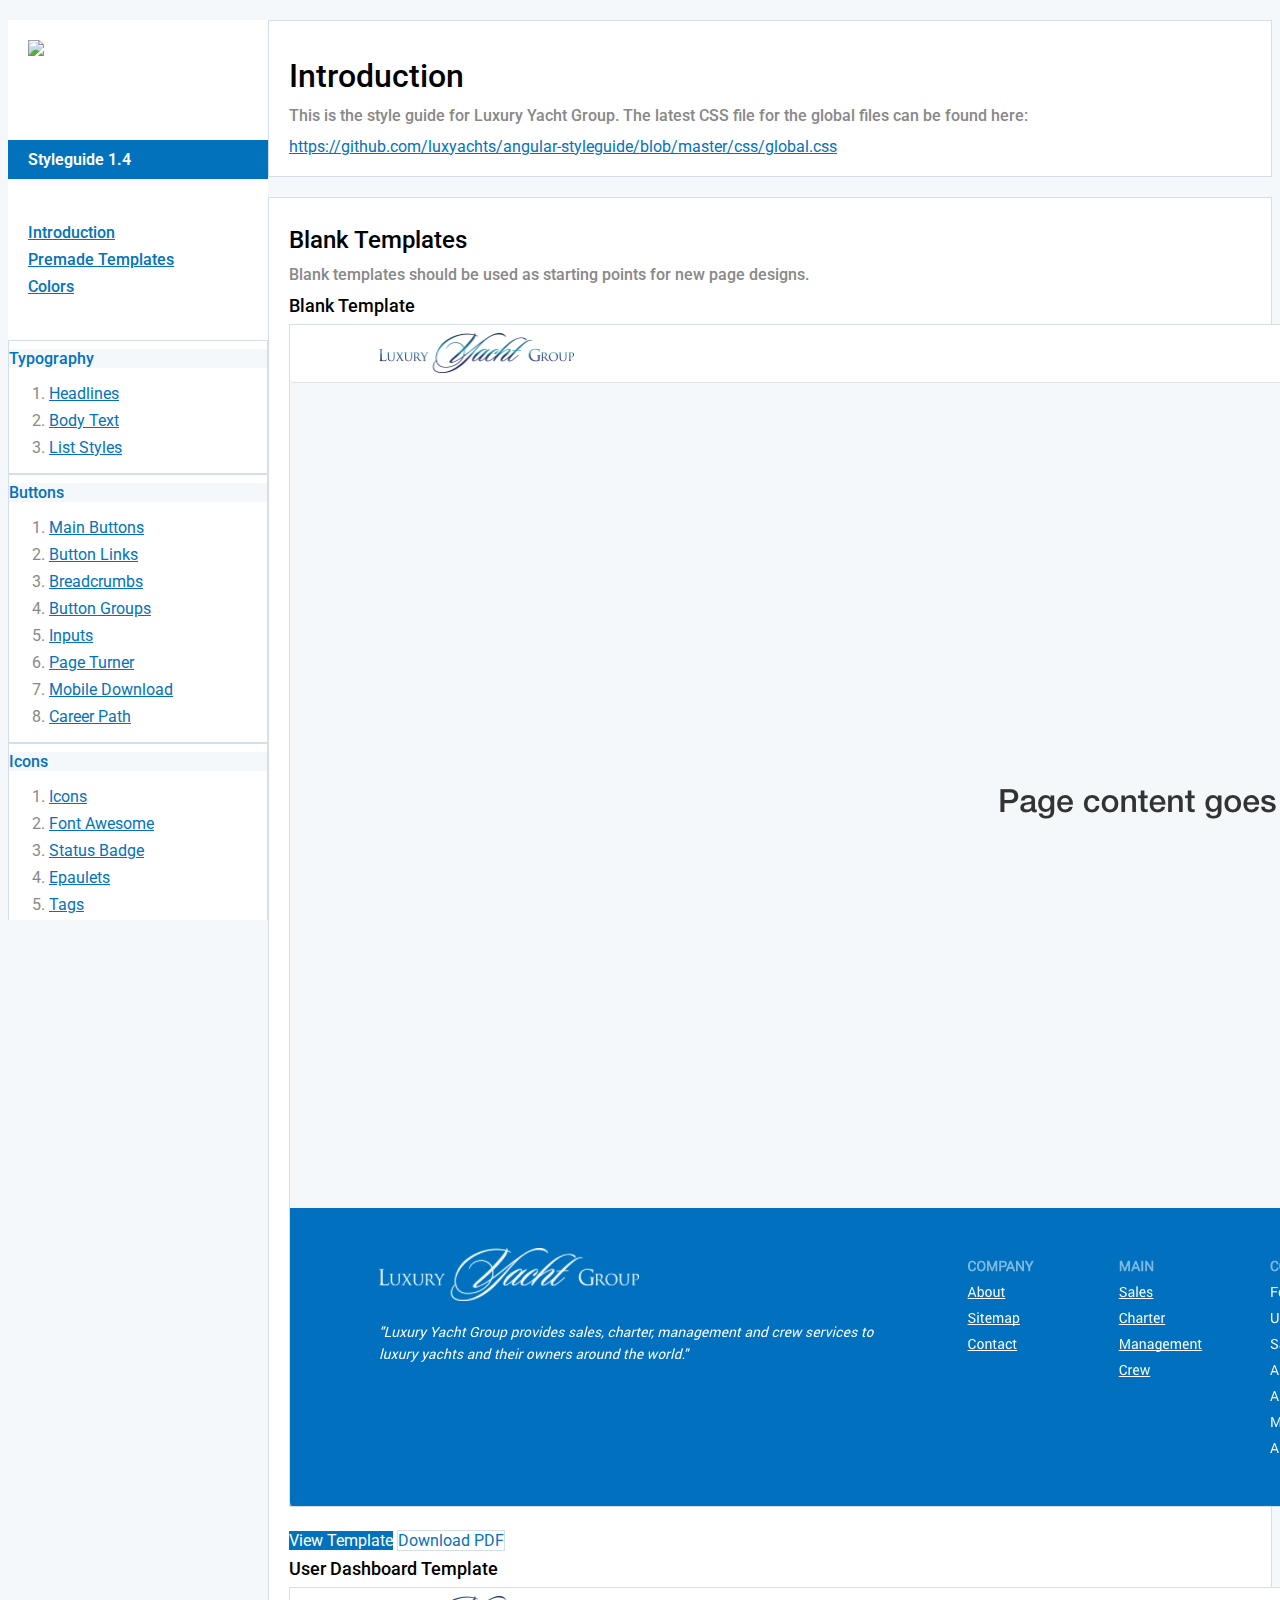
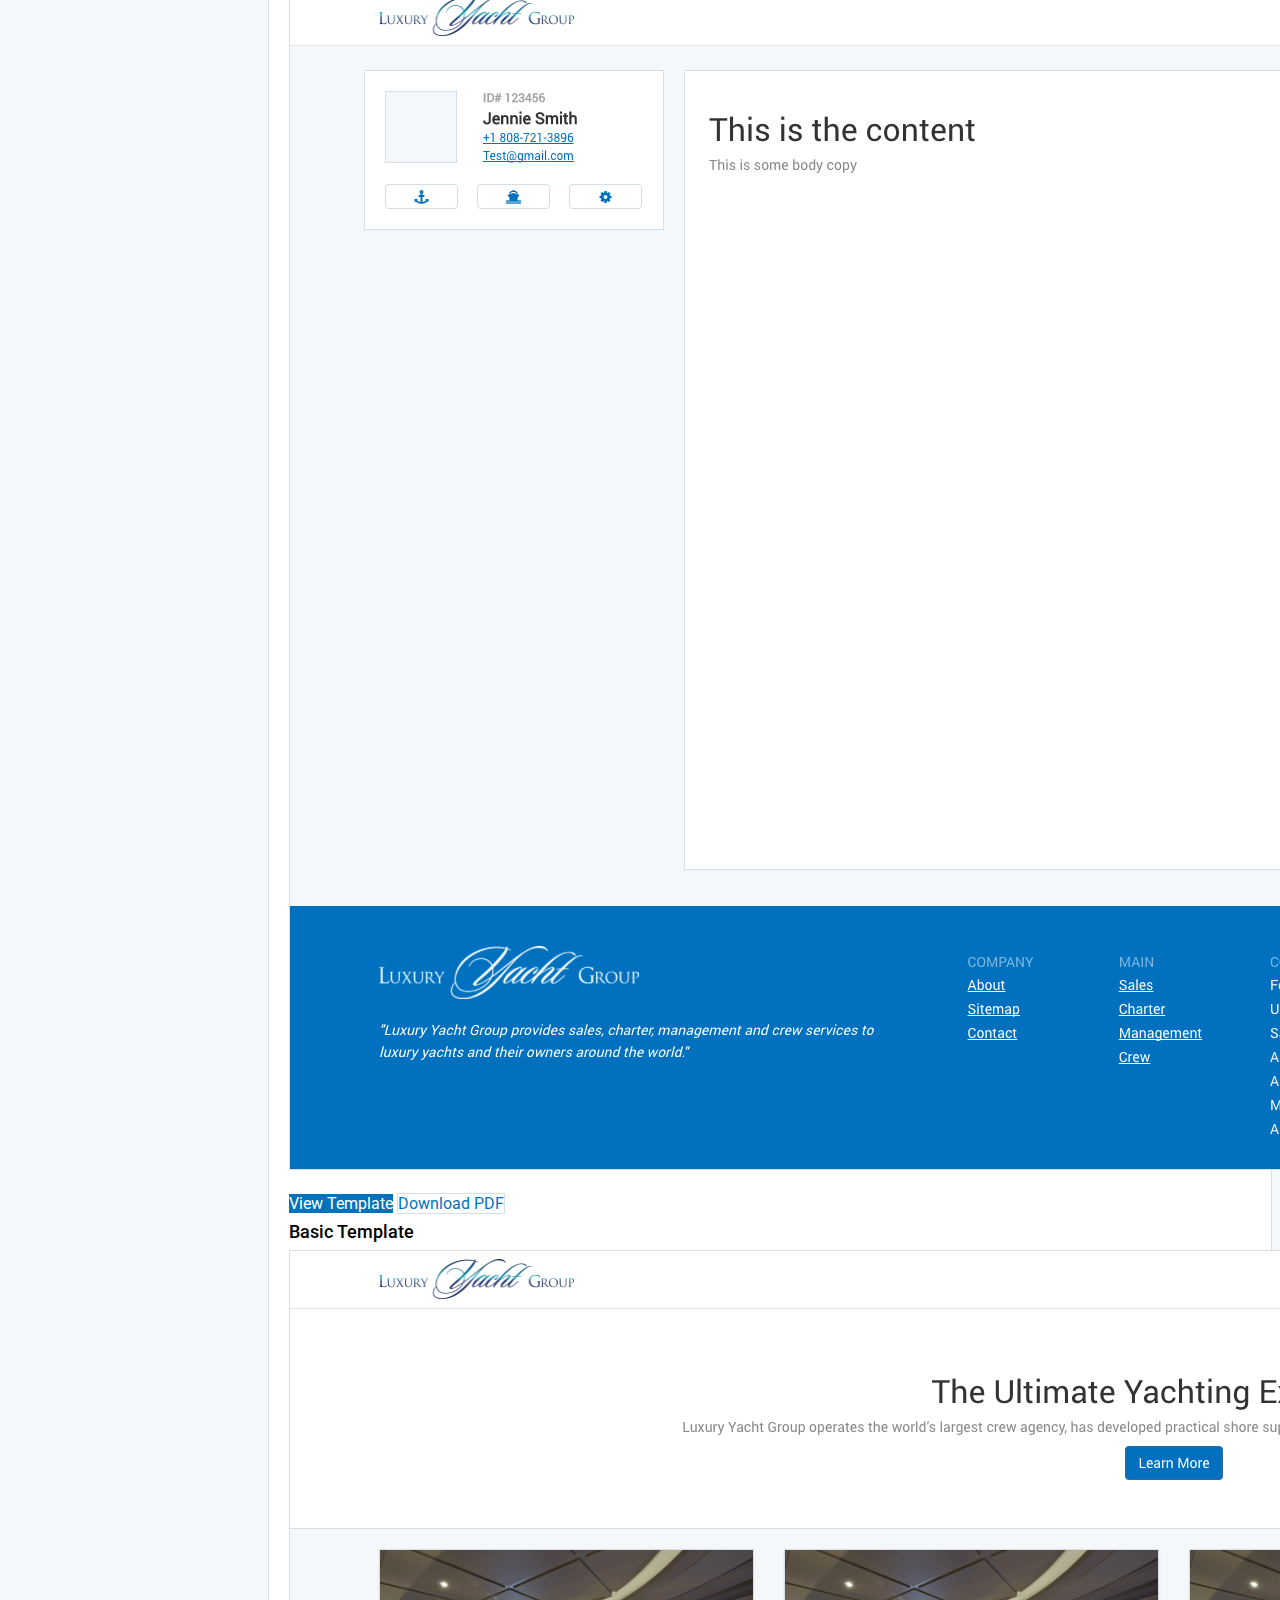
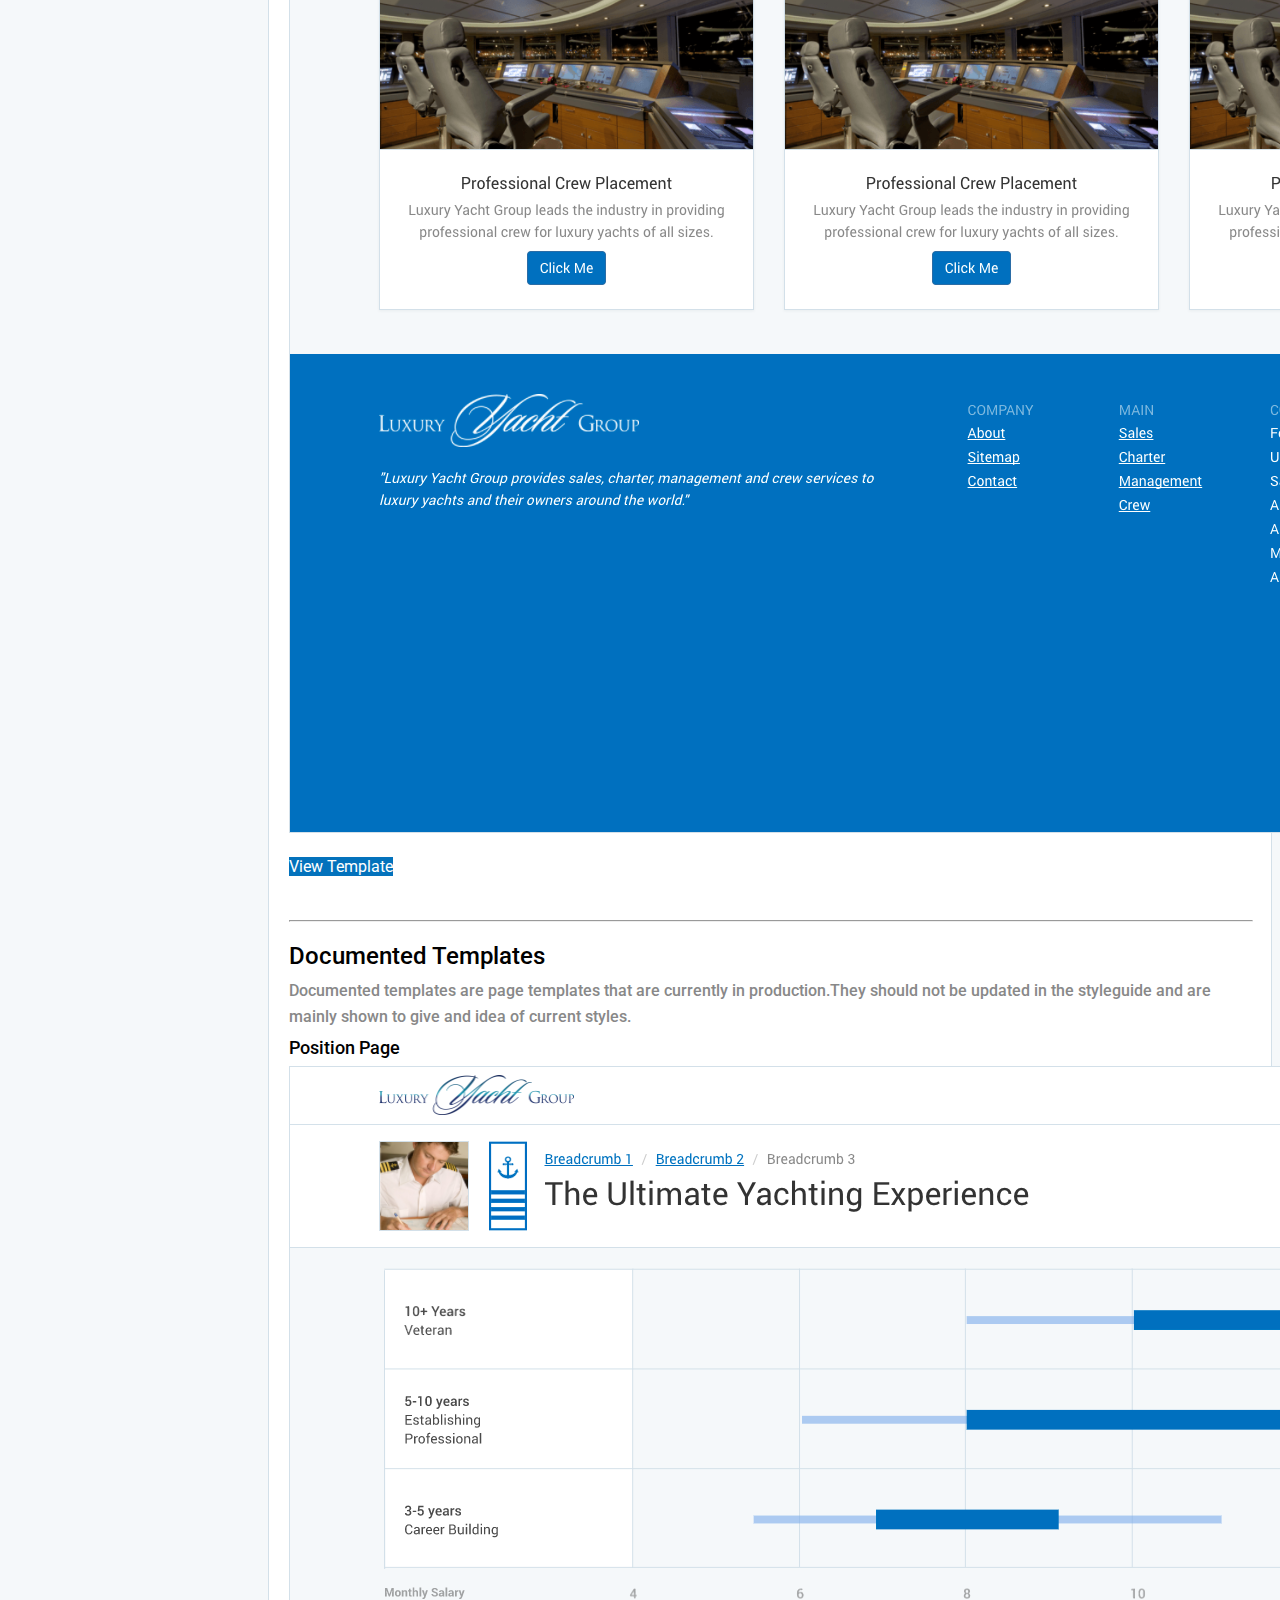
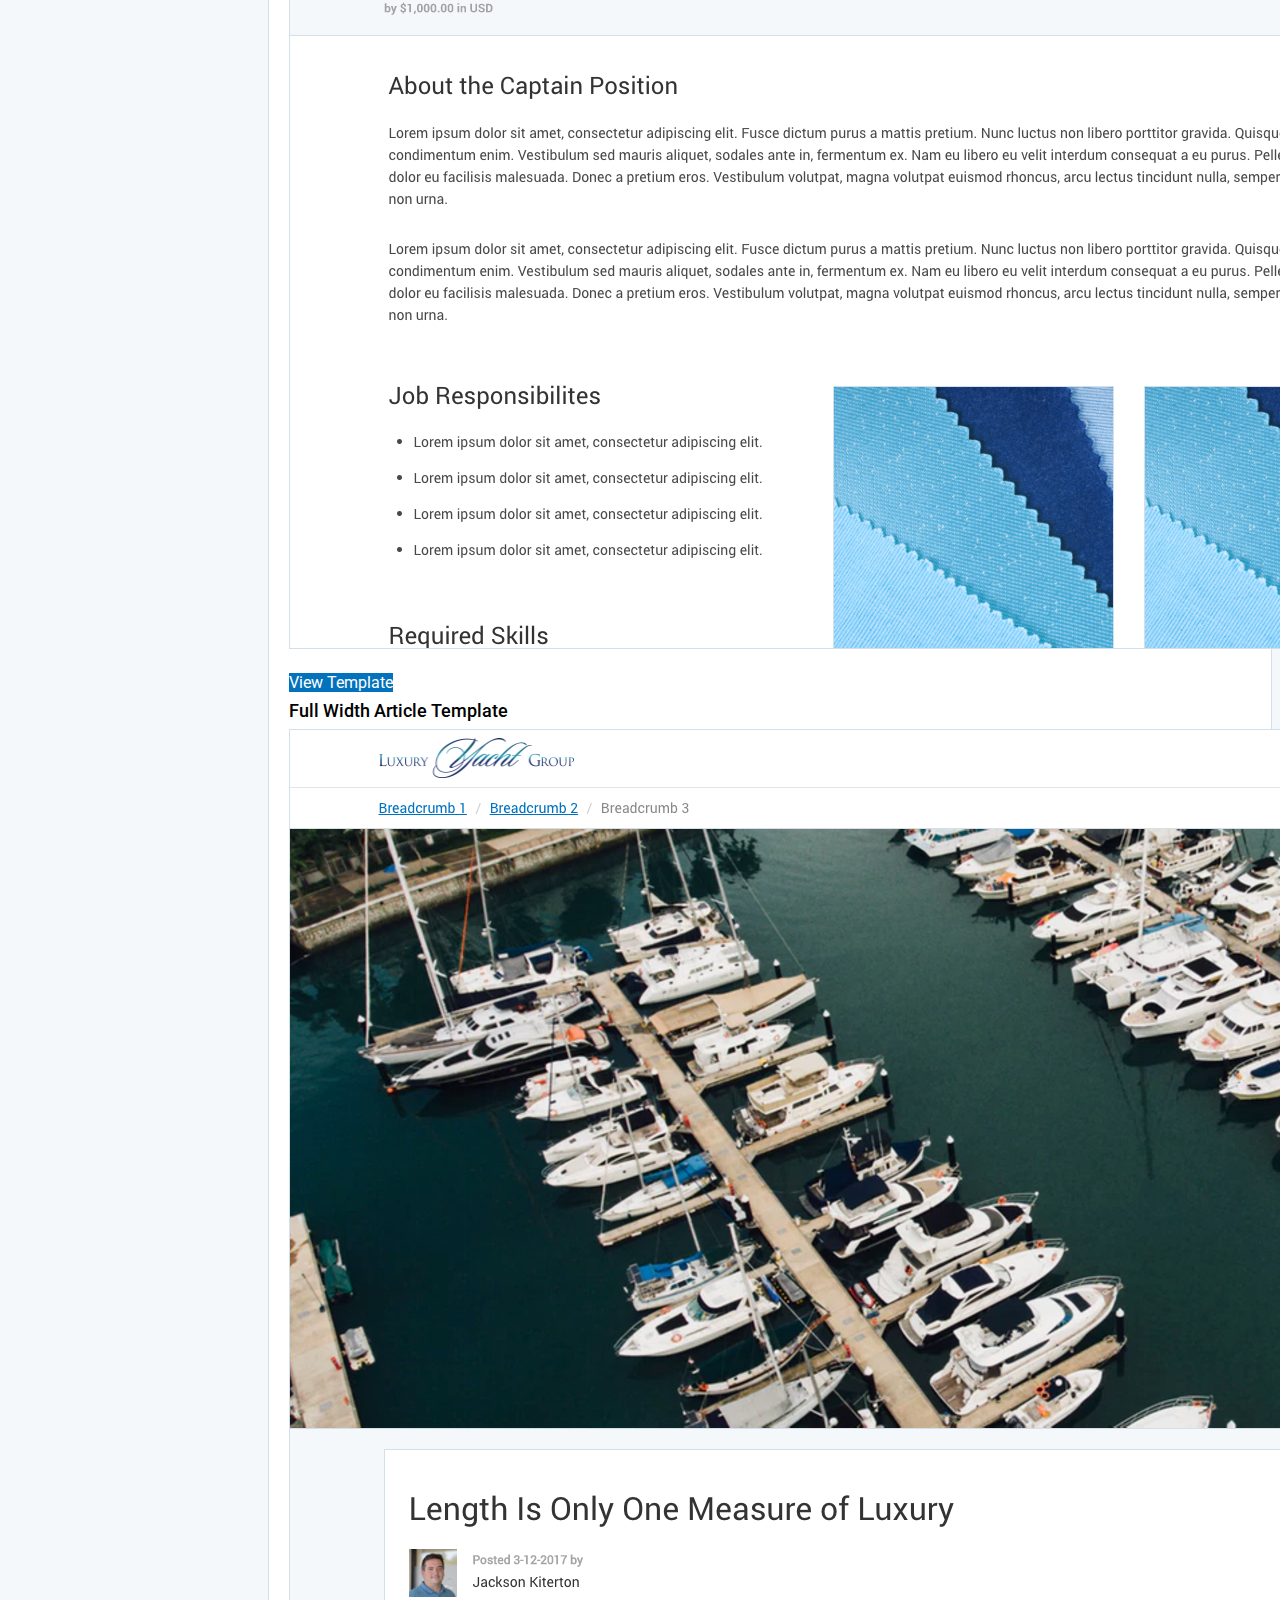
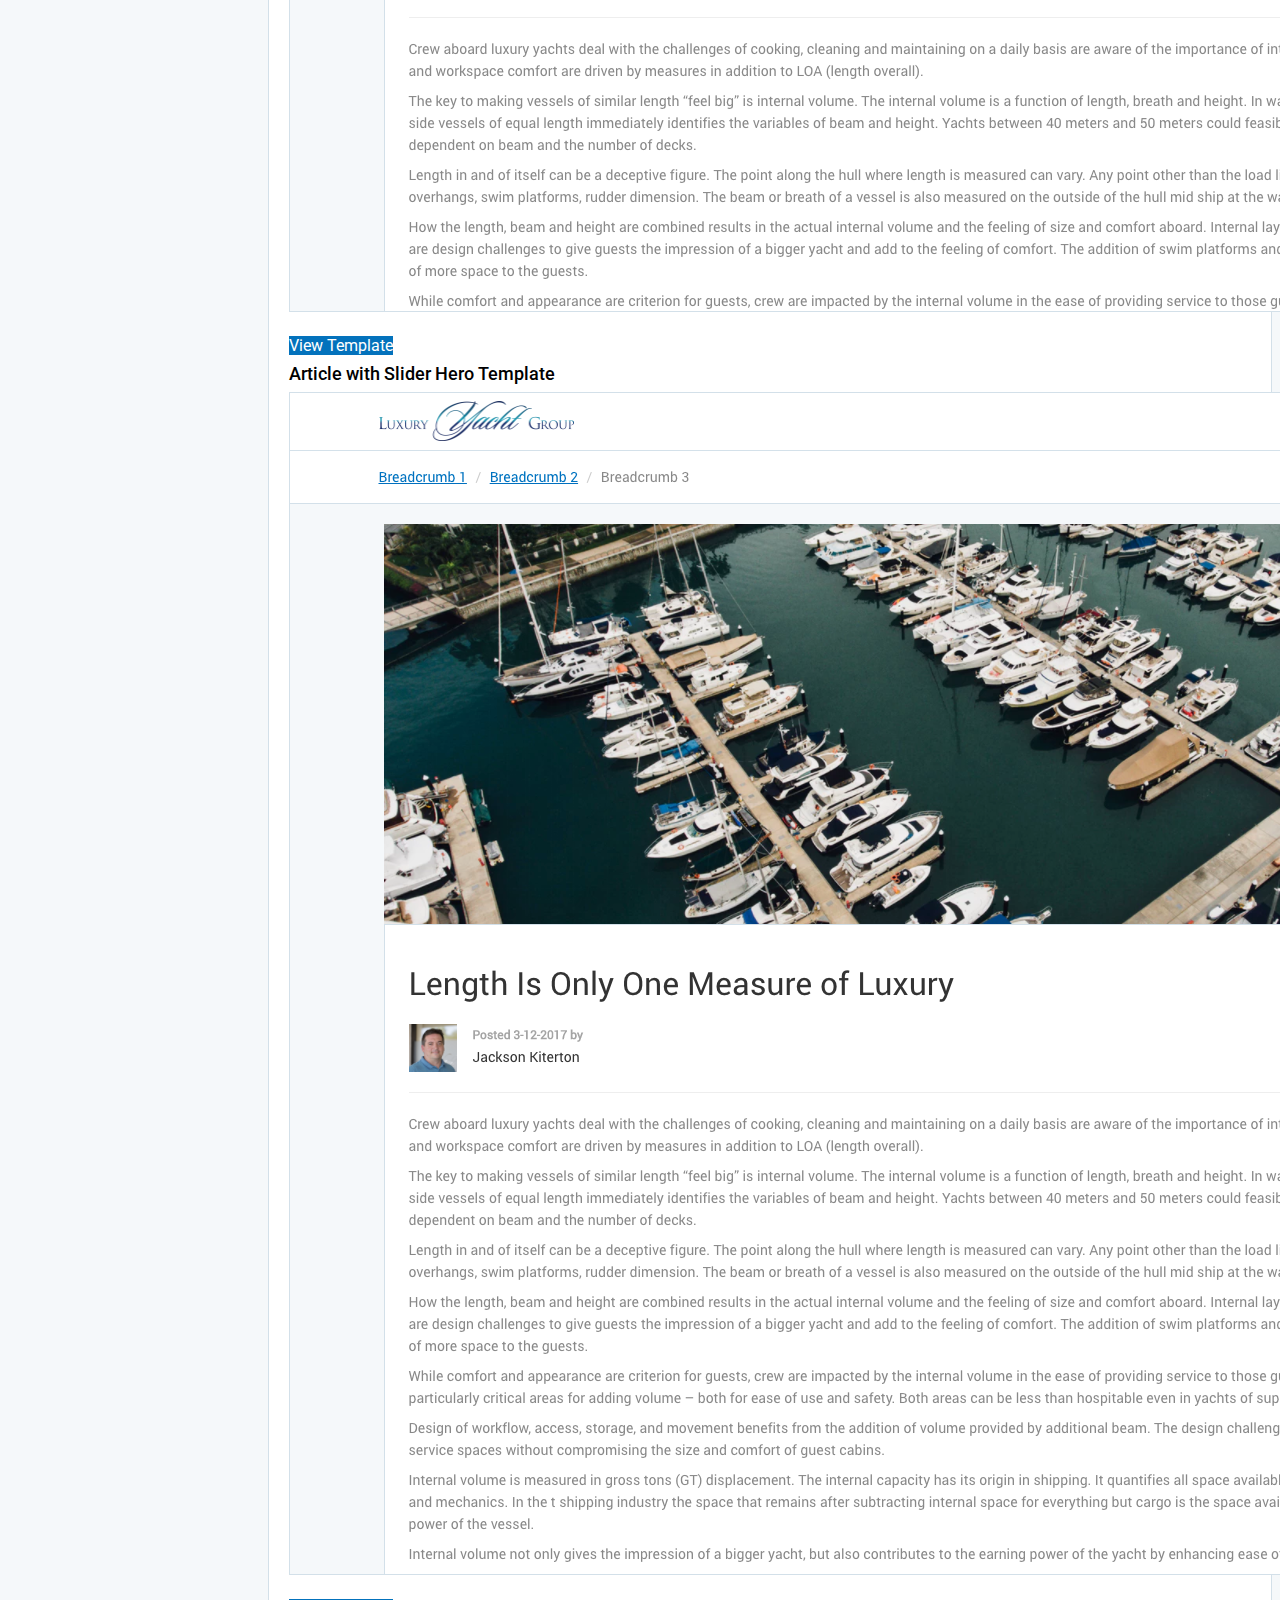
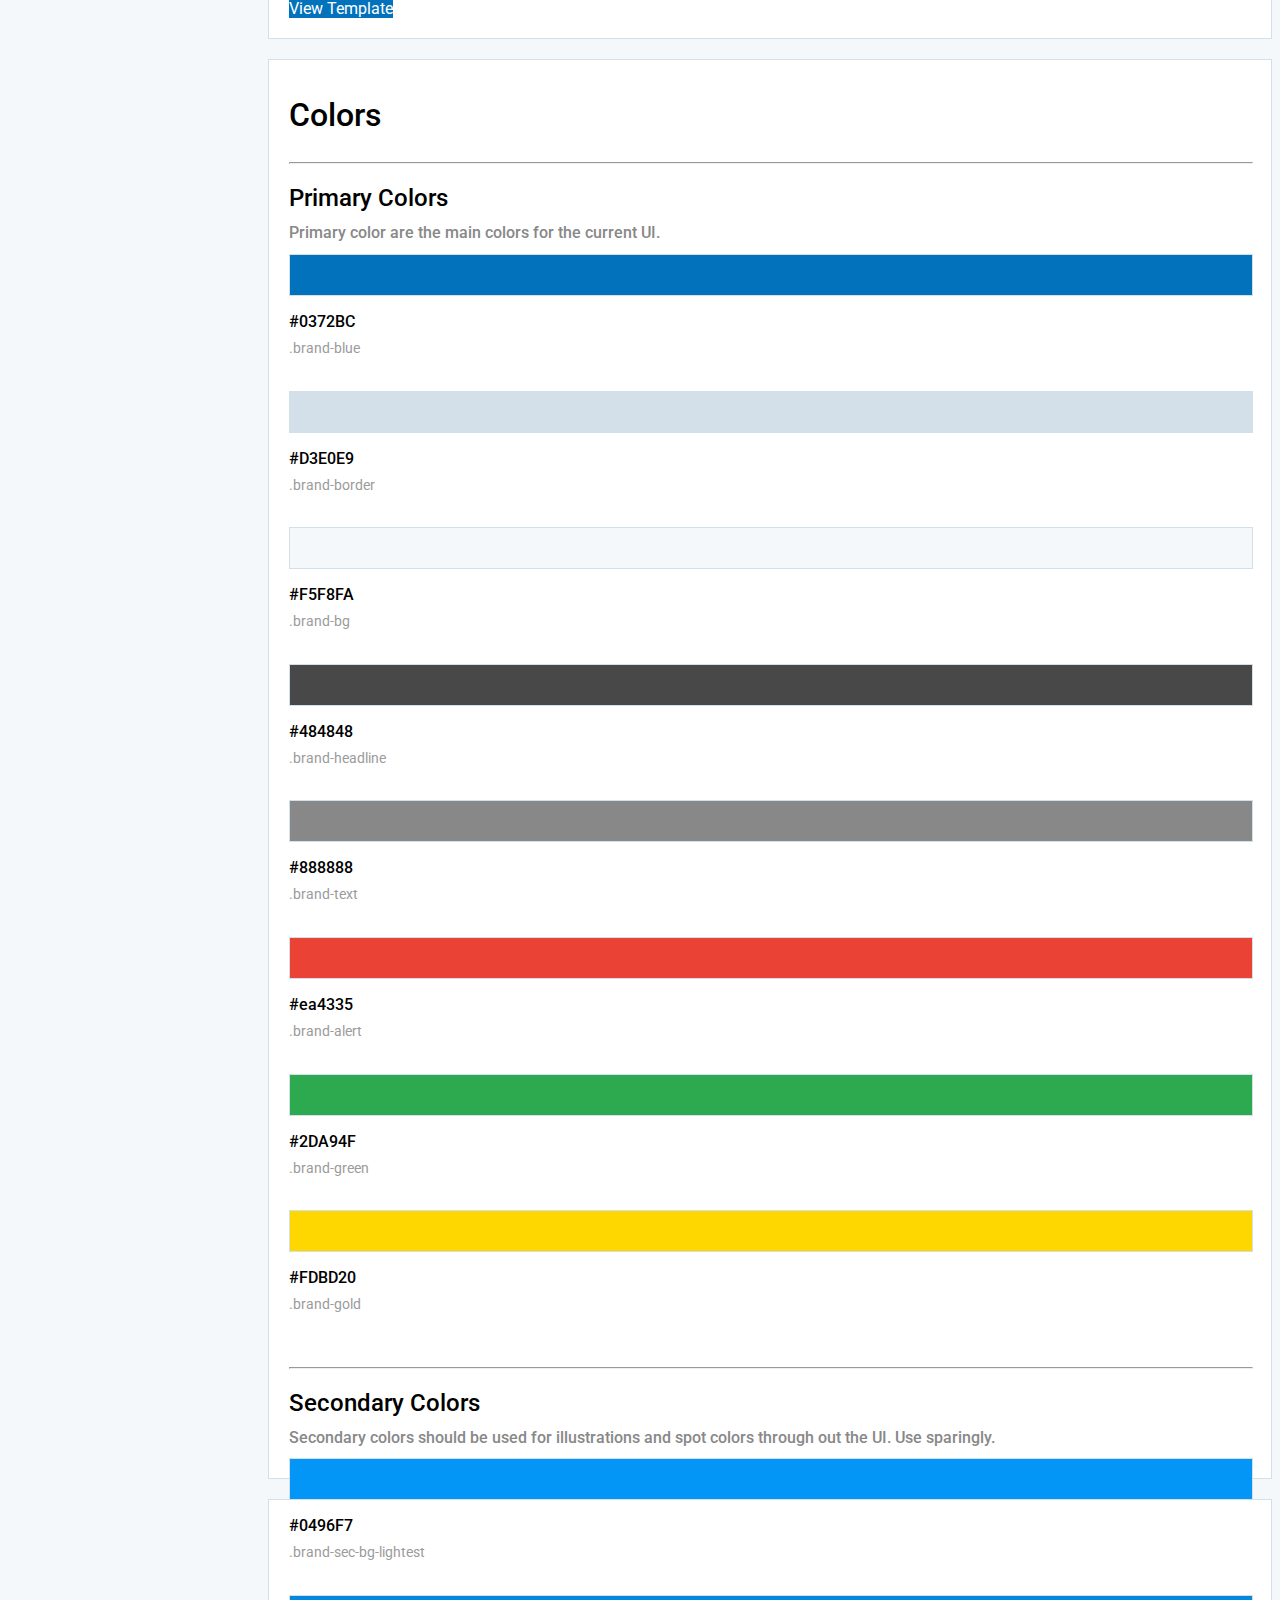
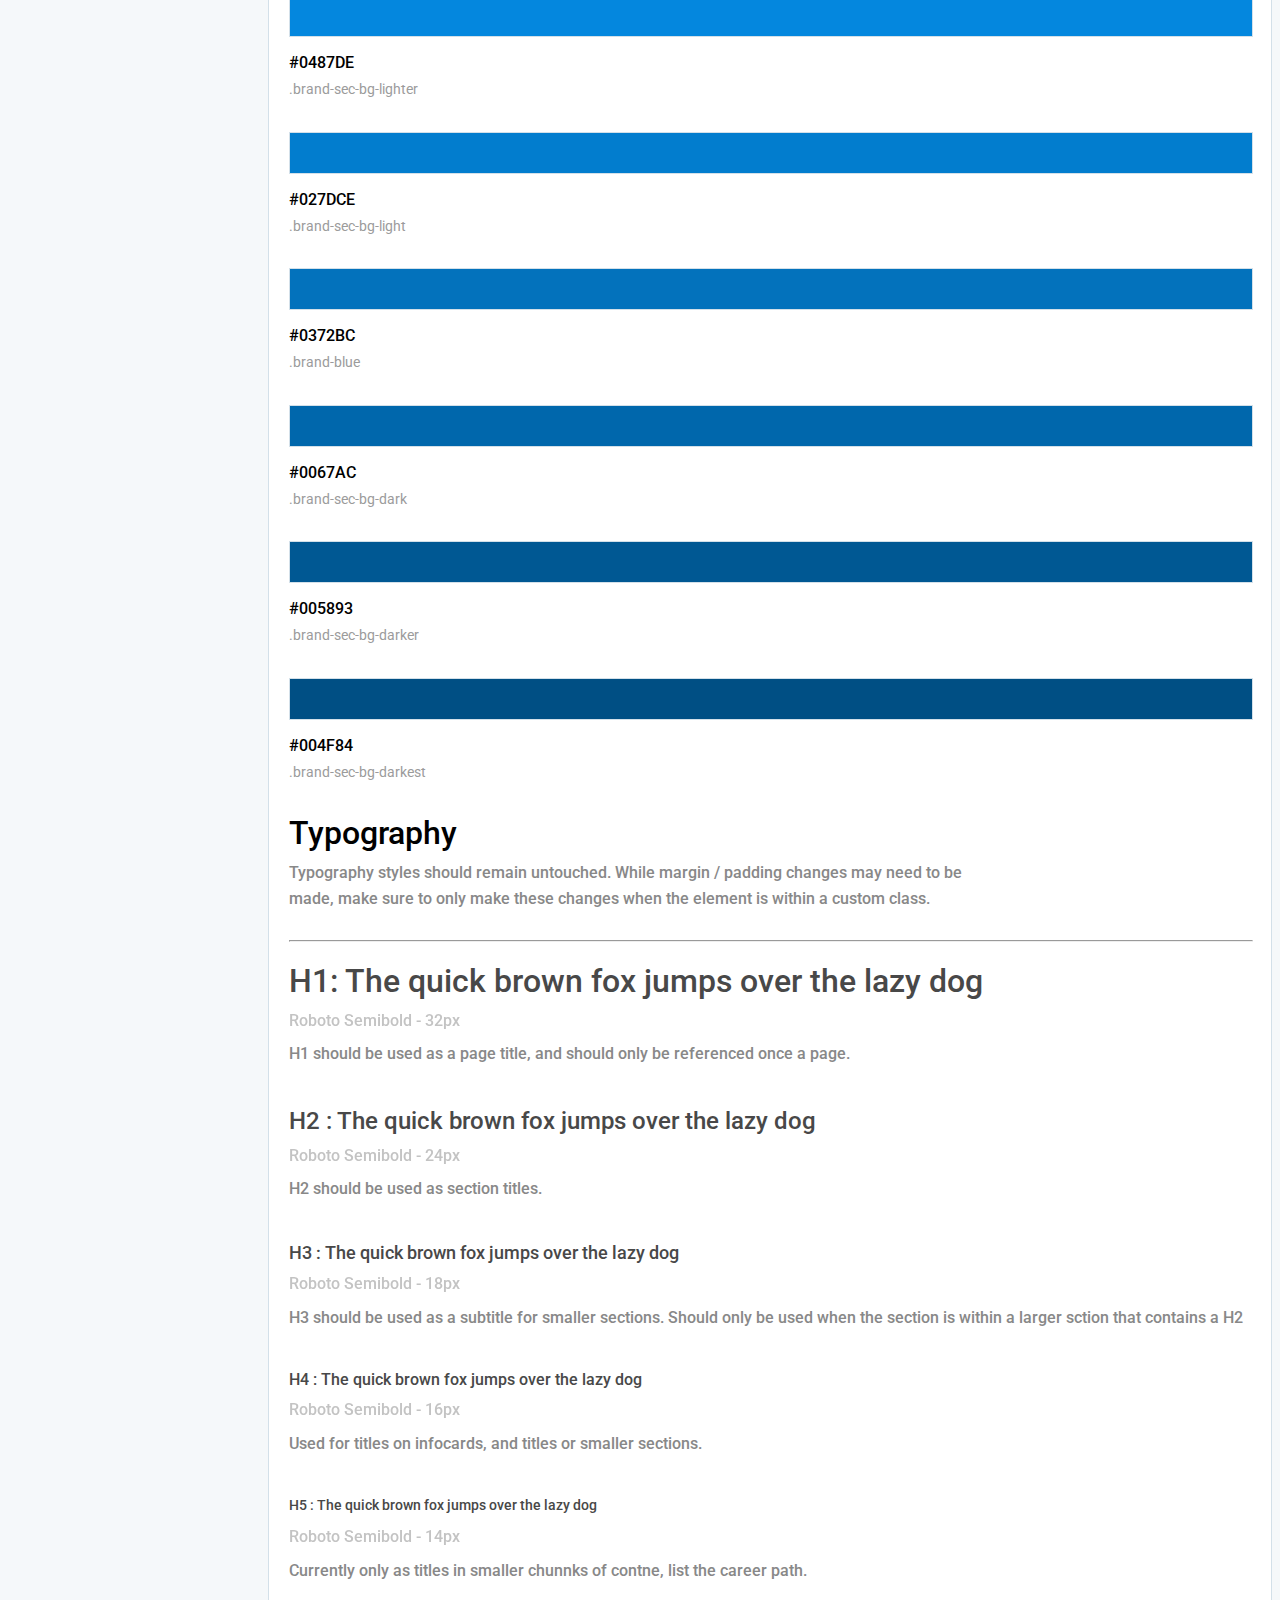
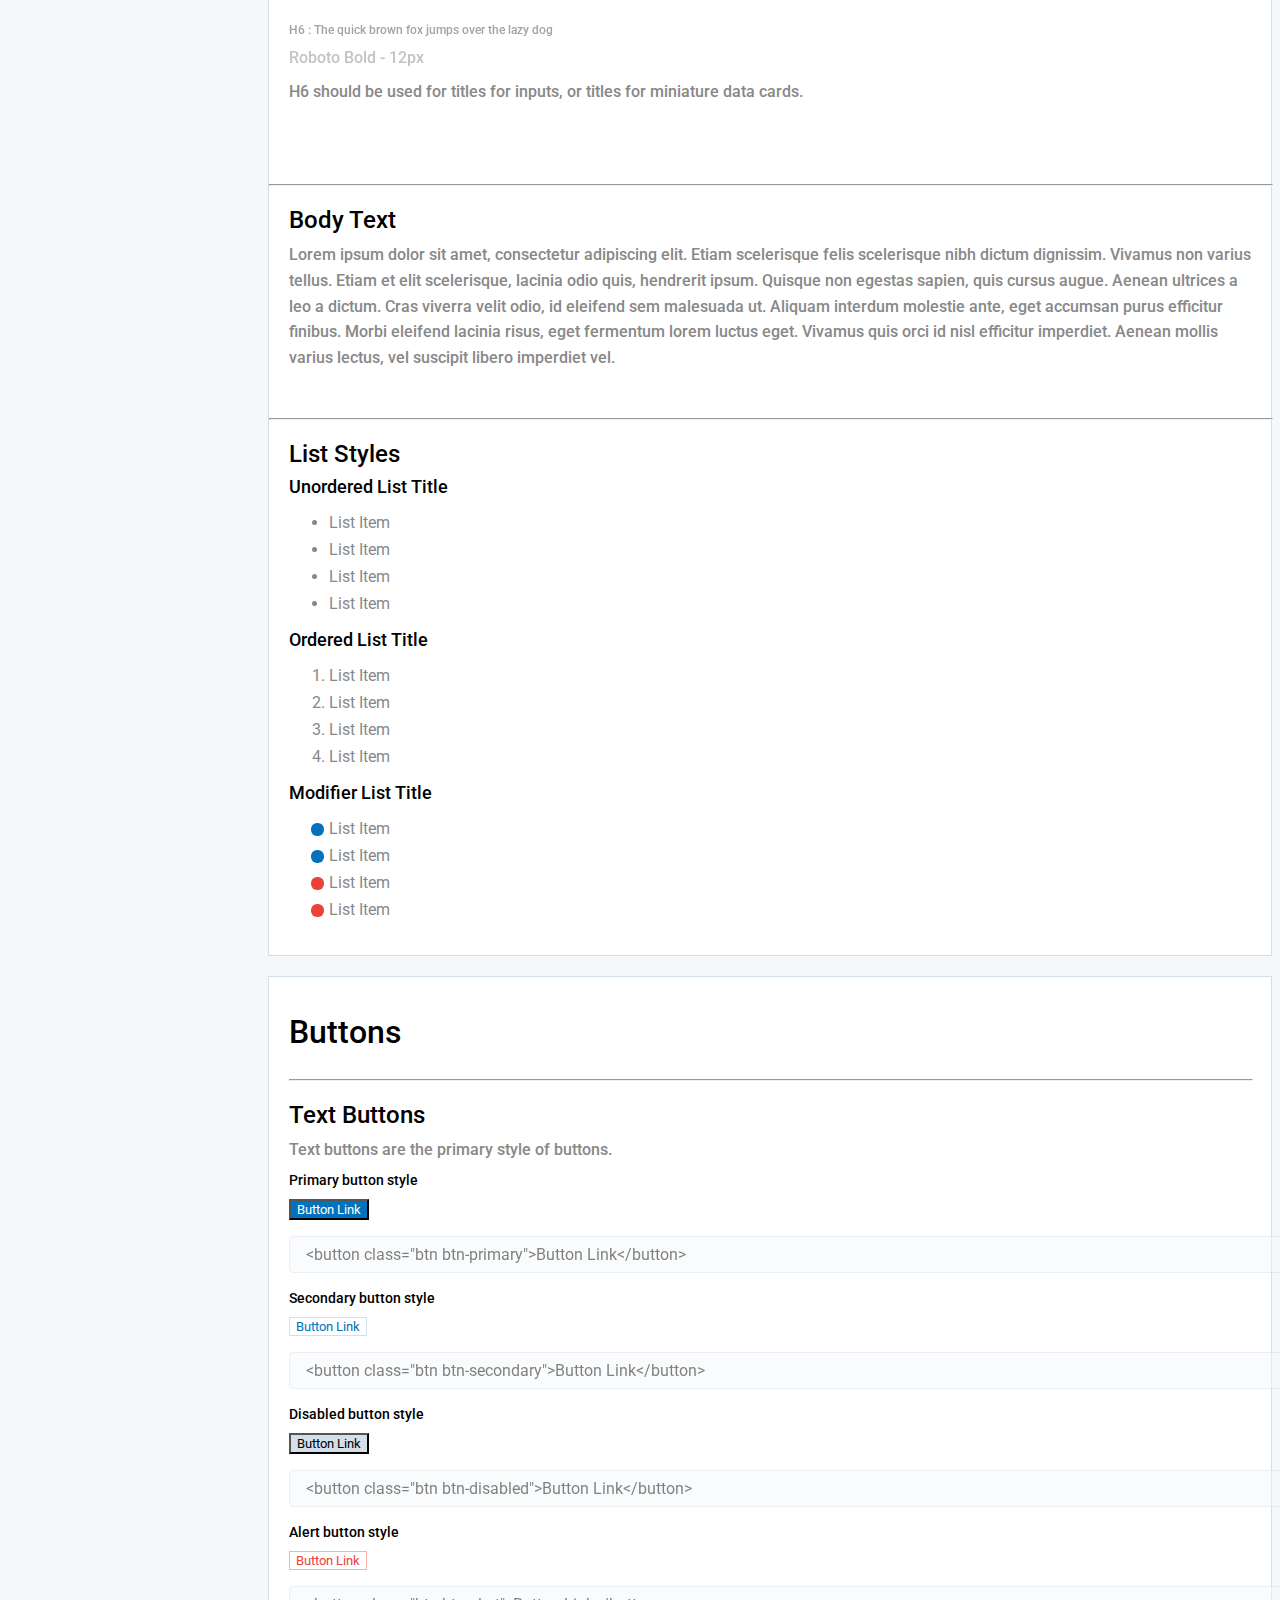
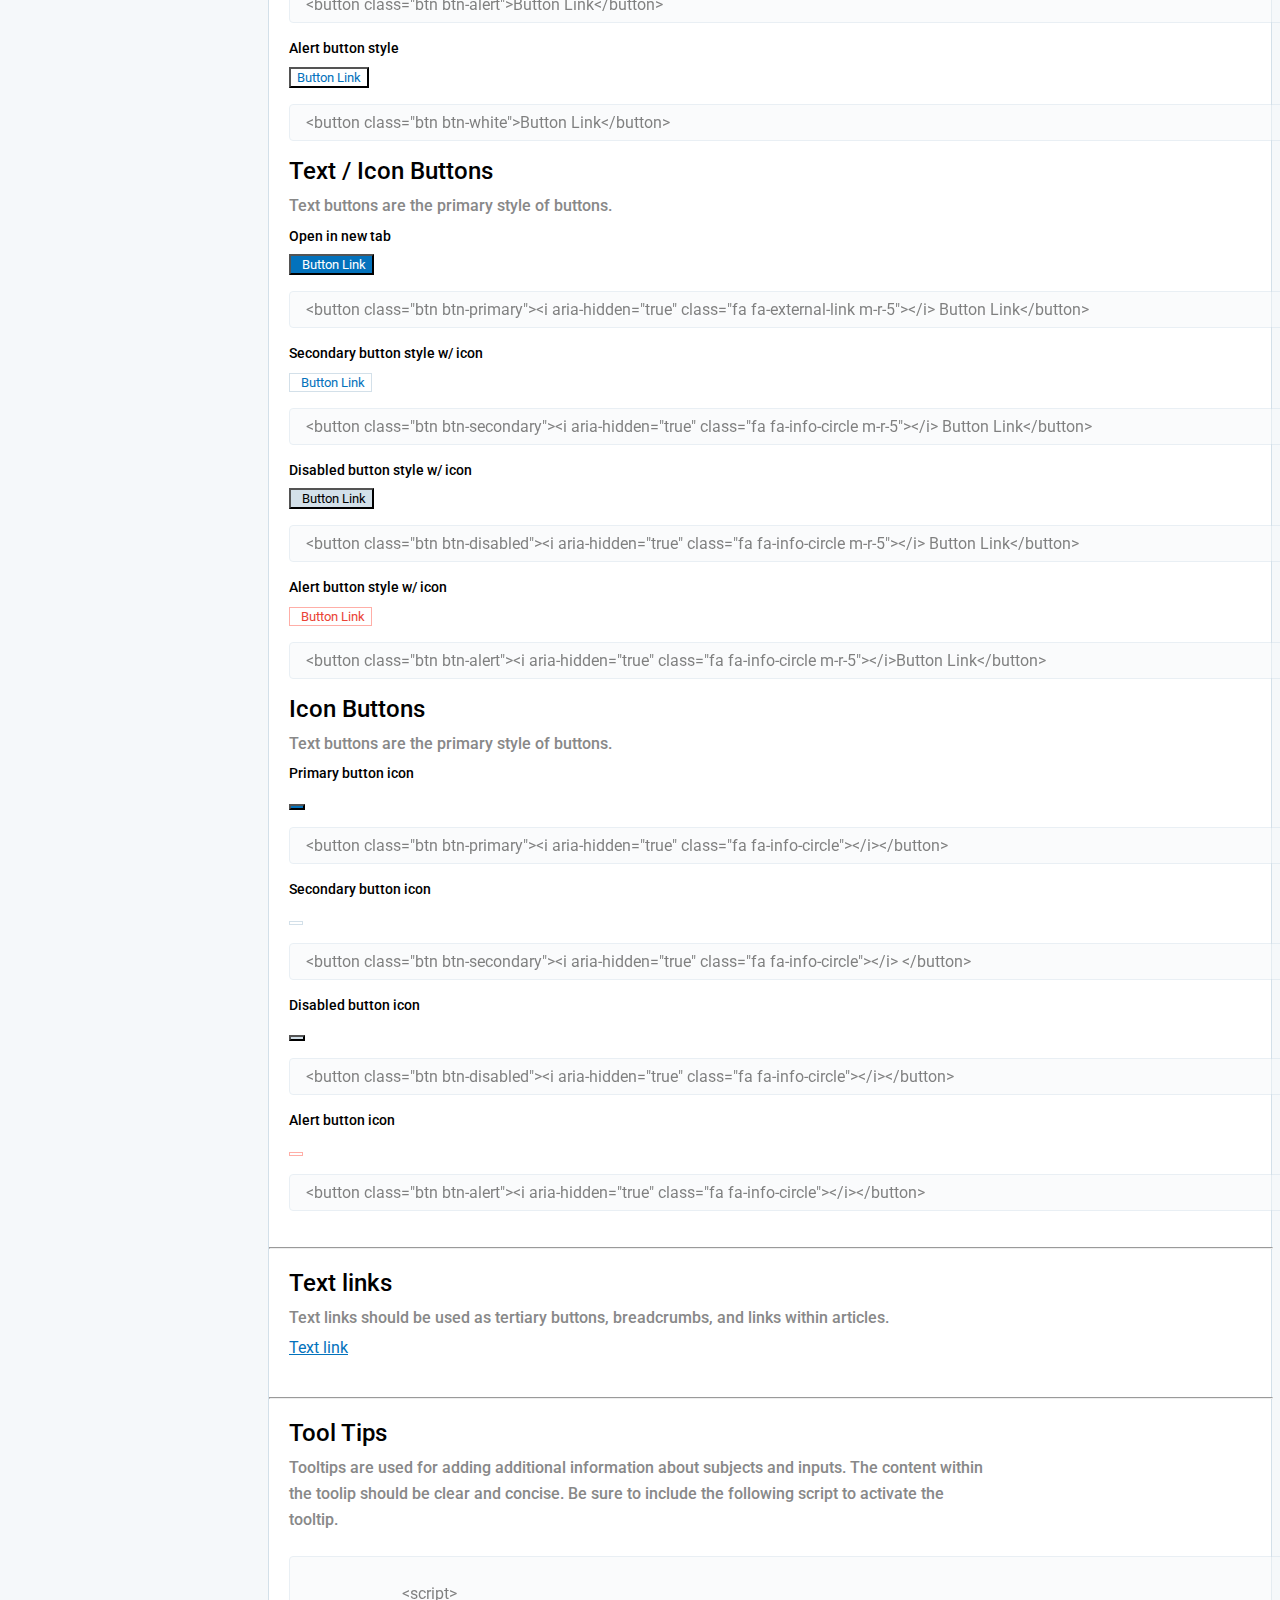
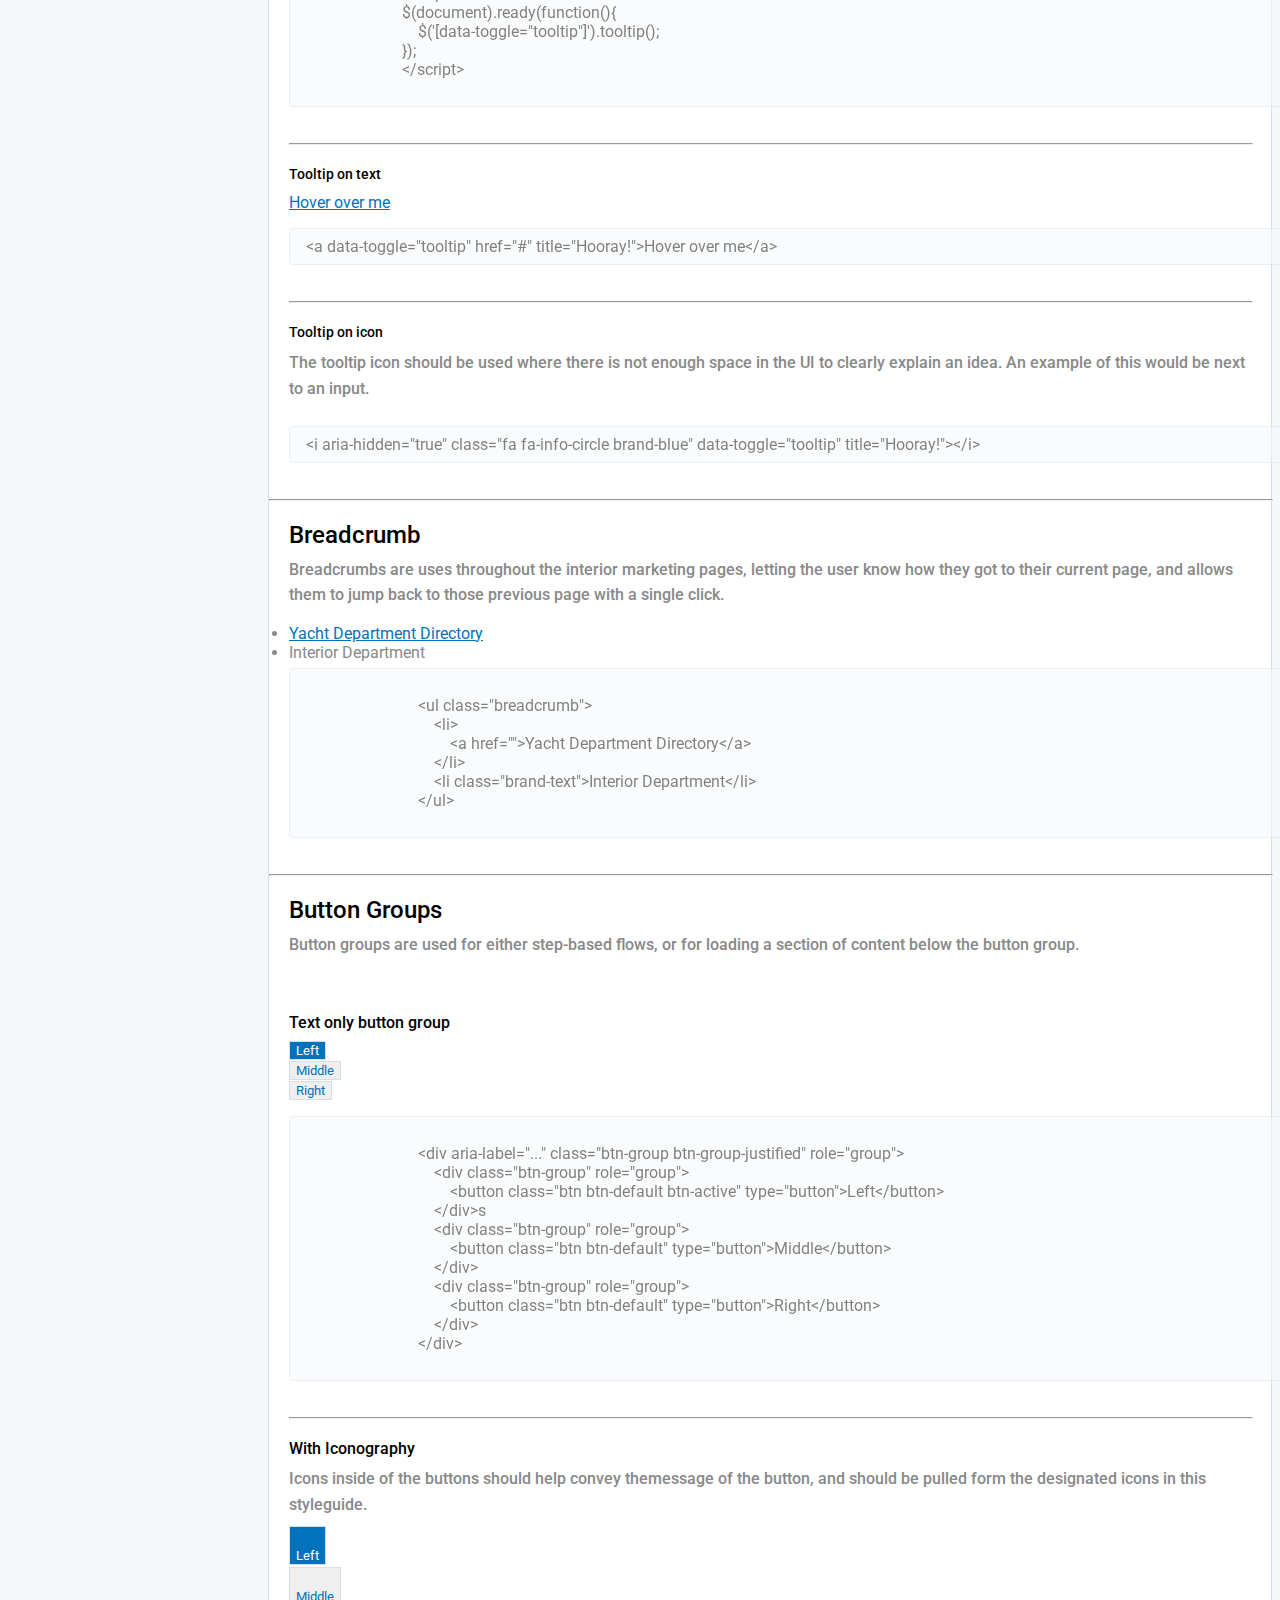
==== commit 1499da6c: "updates to mobile" ====
--- a/index.html
+++ b/index.html
@@ -30,9 +30,9 @@
 
             <div class="panel-group" id="accordion" role="tablist" aria-multiselectable="true">
                 <div class="panel panel-default">
-                    <div class="panel-heading" role="tab" id="headingTwo">
+                    <div class="panel-heading" role="tab" id="headingTwo" data-toggle="collapse" data-parent="#accordion" href="#collapse1" aria-expanded="false" aria-controls="collapseTwo">
                         <h4 class="panel-title">
-                            <a class="collapsed" role="button" data-toggle="collapse" data-parent="#accordion" href="#collapse1" aria-expanded="false" aria-controls="collapseTwo">
+                            <a class="collapsed" role="button" >
                                 Typography
                                 <span><i aria-hidden="true" class="fa fa-chevron-down"></i></span>
                             </a>
@@ -55,9 +55,9 @@
                     </div>
                 </div>
                 <div class="panel panel-default">
-                    <div class="panel-heading" role="tab" id="headingTwo">
-                        <h4 class="panel-title">
-                            <a class="collapsed" role="button" data-toggle="collapse" data-parent="#accordion" href="#collapse2" aria-expanded="false" aria-controls="collapseTwo">
+                    <div class="panel-heading" role="tab" id="headingTwo" data-toggle="collapse" data-parent="#accordion" href="#collapse2" aria-expanded="false" aria-controls="collapseTwo">
+                        <h4 class="panel-title" >
+                            <a class="collapsed" role="button">
                                 Buttons
                                 <span><i aria-hidden="true" class="fa fa-chevron-down"></i></span>
                             </a>
@@ -95,9 +95,9 @@
                     </div>
                 </div>
                 <div class="panel panel-default">
-                    <div class="panel-heading" role="tab" id="headingTwo">
+                    <div class="panel-heading" role="tab" id="headingTwo" data-toggle="collapse" data-parent="#accordion" href="#collapse3" aria-expanded="false" aria-controls="collapseTwo">
                         <h4 class="panel-title">
-                            <a class="collapsed" role="button" data-toggle="collapse" data-parent="#accordion" href="#collapse3" aria-expanded="false" aria-controls="collapseTwo">
+                            <a class="collapsed" role="button" >
                                 Icons
                                 <span><i aria-hidden="true" class="fa fa-chevron-down"></i></span>
                             </a>
@@ -130,8 +130,8 @@
                 </div>
                 <div class="panel panel-default">
                     <div class="panel-heading" role="tab" id="headingTwo">
-                        <h4 class="panel-title">
-                            <a class="collapsed" role="button" data-toggle="collapse" data-parent="#accordion" href="#collapse4" aria-expanded="false" aria-controls="collapseTwo">
+                        <h4 class="panel-title" data-toggle="collapse" data-parent="#accordion" href="#collapse4" aria-expanded="false" aria-controls="collapseTwo">
+                            <a class="collapsed" role="button">
                                 Grid Systems
                                 <span><i aria-hidden="true" class="fa fa-chevron-down"></i></span>
                             </a>
@@ -151,9 +151,9 @@
                     </div>
                 </div>
                 <div class="panel panel-default">
-                    <div class="panel-heading" role="tab" id="headingTwo">
+                    <div class="panel-heading" role="tab" id="headingTwo" data-toggle="collapse" data-parent="#accordion" href="#collapse5" aria-expanded="false" aria-controls="collapseTwo">
                         <h4 class="panel-title">
-                            <a class="collapsed" role="button" data-toggle="collapse" data-parent="#accordion" href="#collapse5" aria-expanded="false" aria-controls="collapseTwo">
+                            <a class="collapsed" role="button">
                                 Navigation
                                 <span><i aria-hidden="true" class="fa fa-chevron-down"></i></span>
                             </a>
@@ -173,9 +173,9 @@
                     </div>
                 </div>
                 <div class="panel panel-default">
-                    <div class="panel-heading" role="tab" id="headingTwo">
+                    <div class="panel-heading" role="tab" id="headingTwo" data-toggle="collapse" data-parent="#accordion" href="#collapse6" aria-expanded="false" aria-controls="collapseTwo">
                         <h4 class="panel-title">
-                            <a class="collapsed" role="button" data-toggle="collapse" data-parent="#accordion" href="#collapse6" aria-expanded="false" aria-controls="collapseTwo">
+                            <a class="collapsed" role="button">
                                 Modules <span><i aria-hidden="true" class="fa fa-chevron-down"></i></span>
                             </a>
                         </h4>
@@ -252,10 +252,20 @@
                     <p>Blank templates should be used as starting points for new page designs.</p>
                     <div class="row m-b-24">
                         <div class="col-md-3">
-                            <h3>Blank Template</h3><a href="_templates/lux_blank_template.html"><img class="img-responsive" src="assets/template_blank.png" style="margin-bottom:20px;border: 1px solid #D3E0E9;"></a> <a class="btn btn-primary" href="_templates/lux_blank_template.html">View Template</a> <a class="btn btn-secondary" href="assets/blank_template.pdf" target="_blank">Download PDF</a>
-                        </div>
-                        <div class="col-md-3">
-                            <h3>User Dashboard Template</h3><a href="_templates/lux_user_template.html"><img class="img-responsive" src="assets/template_user.png" style="margin-bottom:20px;border: 1px solid #D3E0E9;"></a> <a class="btn btn-primary" href="_templates/lux_user_template.html">View Template</a> <a class="btn btn-secondary" href="assets/user_template.pdf" target="_blank">Download PDF</a>
+                            <h3>Blank Template</h3>
+                                <a href="_templates/lux_blank_template.html">
+                                    <img class="img-responsive" src="assets/template_blank.png" style="margin-bottom:20px;border: 1px solid #D3E0E9;">
+                                </a> 
+                                <a class="btn btn-primary m-b-24" href="_templates/lux_blank_template.html">View Template</a> 
+                                <a class="btn btn-secondary m-b-24" href="assets/blank_template.pdf" target="_blank">Download PDF</a>
+                        </div>
+                        <div class="col-md-3">
+                            <h3>User Dashboard Template</h3>
+                                <a href="_templates/lux_user_template.html">
+                                    <img class="img-responsive" src="assets/template_user.png" style="margin-bottom:20px;border: 1px solid #D3E0E9;">
+                                </a> 
+                            <a class="btn btn-primary m-b-24" href="_templates/lux_user_template.html">View Template</a> 
+                            <a class="btn btn-secondary m-b-24" href="assets/user_template.pdf" target="_blank">Download PDF</a>
                         </div>
                         <div class="col-md-3">
                             <h3>Basic Template</h3><a href="_templates/lux_basic_template.html"><img class="img-responsive" src="assets/template_basic.png" style="margin-bottom:20px;border: 1px solid #D3E0E9;"></a> <a class="btn btn-primary" href="_templates/lux_basic_template.html">View Template</a>
@@ -266,13 +276,25 @@
                     <p>Documented templates are page templates that are currently in production.They should not be updated in the styleguide and are mainly shown to give and idea of current styles.</p>
                     <div class="row">
                         <div class="col-md-3">
-                            <h3>Position Page</h3><a href="_templates/lux_position_template.html"><img class="img-responsive" src="assets/template_position.png" style="margin-bottom:20px;border: 1px solid #D3E0E9;"></a> <a class="btn btn-primary" href="_templates/lux_position_template.html">View Template</a>
-                        </div>
-                        <div class="col-md-3">
-                            <h3>Full Width Article Template</h3><a href="_templates/lux_article_template.html"><img class="img-responsive" src="assets/template_article.png" style="margin-bottom:20px;border: 1px solid #D3E0E9;"></a> <a class="btn btn-primary" href="_templates/lux_article_template.html">View Template</a>
-                        </div>
-                        <div class="col-md-3">
-                            <h3>Article with Slider Hero Template</h3><a href="_templates/lux_article_fixed.html"><img class="img-responsive" src="assets/template_article_fixed.png" style="margin-bottom:20px;border: 1px solid #D3E0E9;"></a> <a class="btn btn-primary" href="_templates/lux_article_fixed.html">View Template</a>
+                            <h3>Position Page</h3>
+                                <a href="_templates/lux_position_template.html">
+                                    <img class="img-responsive" src="assets/template_position.png" style="margin-bottom:20px;border: 1px solid #D3E0E9;">
+                                </a> 
+                            <a class="btn btn-primary m-b-24" href="_templates/lux_position_template.html">View Template</a>
+                        </div>
+                        <div class="col-md-3">
+                            <h3>Full Width Article Template</h3>
+                                <a href="_templates/lux_article_template.html">
+                                    <img class="img-responsive" src="assets/template_article.png" style="margin-bottom:20px;border: 1px solid #D3E0E9;">
+                                </a> 
+                            <a class="btn btn-primary m-b-24" href="_templates/lux_article_template.html">View Template</a>
+                        </div>
+                        <div class="col-md-3">
+                            <h3>Article with Slider Hero Template</h3>
+                                <a href="_templates/lux_article_fixed.html">
+                                    <img class="img-responsive" src="assets/template_article_fixed.png" style="margin-bottom:20px;border: 1px solid #D3E0E9;">
+                                </a> 
+                            <a class="btn btn-primary m-b-24" href="_templates/lux_article_fixed.html">View Template</a>
                         </div>
                     </div>
                 </section>
@@ -435,11 +457,7 @@
                     <div class="row">
                         <div class="col-md-6">
                             <p>Lorem ipsum dolor sit amet, consectetur adipiscing elit. Etiam scelerisque felis scelerisque nibh dictum dignissim. Vivamus non varius tellus. Etiam et elit scelerisque, lacinia odio quis, hendrerit ipsum. Quisque non egestas sapien, quis cursus augue. Aenean ultrices a leo a dictum. Cras viverra velit odio, id eleifend sem malesuada ut. Aliquam interdum molestie ante, eget accumsan purus efficitur finibus. Morbi eleifend lacinia risus, eget fermentum lorem luctus eget. Vivamus quis orci id nisl efficitur imperdiet. Aenean mollis varius lectus, vel suscipit libero imperdiet vel.</p>
-                        </div><!--
-<div class="col-md-6">
-<xmp><p>Lorem ipsum dolor sit amet, consectetur adipiscing elit. Etiam scelerisque felis scelerisque nibh dictum dignissim. Vivamus non varius tellus. Etiam et elit scelerisque, lacinia odio quis, hendrerit ipsum. Quisque non egestas sapien, quis cursus augue. Aenean ultrices a leo a dictum. Cras viverra velit odio, id eleifend sem malesuada ut. Aliquam interdum molestie ante, eget accumsan purus efficitur finibus. Morbi eleifend lacinia risus, eget fermentum lorem luctus eget. Vivamus quis orci id nisl efficitur imperdiet. Aenean mollis varius lectus, vel suscipit libero imperdiet vel.</p></xmp>
-</div>
--->
+                        </div>
                     </div>
                 </section>
                 <hr>
@@ -581,13 +599,12 @@
                     <h2>Tool Tips</h2>
                     <p class="p-width">Tooltips are used for adding additional information about subjects and inputs. The content within the toolip should be clear and concise. Be sure to include the following script to activate the tooltip.</p>
                     <xmp>                  
-<script>
-
-$(document).ready(function(){
-    $('[data-toggle="tooltip"]').tooltip(); 
-});
-</script>
-               </xmp>
+                        <script>
+                        $(document).ready(function(){
+                            $('[data-toggle="tooltip"]').tooltip(); 
+                        });
+                        </script>
+                    </xmp>
                     <hr>
                     <div class="row">
                         <div class="col-md-3">
@@ -709,7 +726,6 @@
                     <div class="row">
                         <div class="col-md-3">
                             <h4>Miniature Tabs</h4>
-                            <p>text</p>
                         </div>
                         <div class="col-md-9">
                             <ul class="nav nav-tabs">
@@ -742,7 +758,6 @@
                     <div class="row">
                         <div class="col-md-3">
                             <h4>Large Tabs</h4>
-                            <p>Text</p>
                         </div>
                         <div class="col-md-9">
                             <div aria-label="..." class="btn-group btn-group-justified" role="group">
@@ -841,6 +856,7 @@
                         </div>
                     </div>
                 </section>
+                <hr>
                 <section id="pageturner">
                     <h2>Page Turners</h2>
                     <p class="p-width">Page turners are placed at the bottom of markting pages. They are primarily used on articles and positions pages, where the user needs a way to view additional related content.</p>
@@ -1633,7 +1649,8 @@
                 <hr>
                 <section>
                     <h2 id="infocards">Info Cards</h2>
-                    <p class="p-width">Info cards should be used for brief ideas and should be used to display marketing data, or give insight into a larger section and allow the user to click into the section. They should always be wrapped in either a col-md-4 or col-md-3 wrapper.<br>
+                    <p class="p-width">Info cards should be used for brief ideas and should be used to display marketing data, or give insight into a larger section and allow the user to click into the section. They should always be wrapped in either a col-md-4 or col-md-3 wrapper.
+                        <br>
                         <br>
                         They do not need to be wrapped in a content wrapper as they have their own wrapper css.</p>
                     <hr>
@@ -2339,10 +2356,11 @@
                           
                             <div class="panel-group" id="accordion" role="tablist" aria-multiselectable="true">
                                 <div class="panel panel-default">
-                                    <div class="panel-heading" role="tab" id="headingOne">
+                                    <div class="panel-heading" role="tab" id="headingOne" data-toggle="collapse" data-parent="#accordion" href="#collapseOne" aria-expanded="true" aria-controls="collapseOne">
                                         <h4 class="panel-title">
-                                            <a role="button" data-toggle="collapse" data-parent="#accordion" href="#collapseOne" aria-expanded="true" aria-controls="collapseOne">
+                                            <a role="button">
                                                 Collapsible Group Item #1
+                                                <span><i aria-hidden="true" class="fa fa-chevron-down"></i></span>
                                             </a>
                                         </h4>
                                     </div>
@@ -2354,10 +2372,11 @@
                                     </div>
                                 </div>
                                 <div class="panel panel-default">
-                                    <div class="panel-heading" role="tab" id="headingTwo">
+                                    <div class="panel-heading" role="tab" id="headingTwo" data-toggle="collapse" data-parent="#accordion" href="#collapseTwo" aria-expanded="false" aria-controls="collapseTwo">
                                         <h4 class="panel-title">
-                                            <a class="collapsed" role="button" data-toggle="collapse" data-parent="#accordion" href="#collapseTwo" aria-expanded="false" aria-controls="collapseTwo">
+                                            <a class="collapsed" role="button">
                                                 Collapsible Group Item #2
+                                                <span><i aria-hidden="true" class="fa fa-chevron-down"></i></span>
                                             </a>
                                         </h4>
                                     </div>
@@ -2405,10 +2424,11 @@
                                     </div>
                                 </div>
                                 <div class="panel panel-default">
-                                    <div class="panel-heading" role="tab" id="headingThree">
+                                    <div class="panel-heading" role="tab" id="headingThree" data-toggle="collapse" data-parent="#accordion" href="#collapseThree" aria-expanded="false" aria-controls="collapseThree">
                                         <h4 class="panel-title">
-                                            <a class="collapsed" role="button" data-toggle="collapse" data-parent="#accordion" href="#collapseThree" aria-expanded="false" aria-controls="collapseThree">
+                                            <a class="collapsed" role="button">
                                                 Collapsible Group Item #3
+                                                <span><i aria-hidden="true" class="fa fa-chevron-down"></i></span>
                                             </a>
                                         </h4>
                                     </div>
@@ -2430,9 +2450,9 @@
                             <xmp>
                                 <div class="panel-group" id="accordion" role="tablist" aria-multiselectable="true">
                                     <div class="panel panel-default">
-                                        <div class="panel-heading" role="tab" id="headingOne">
+                                        <div class="panel-heading" role="tab" id="headingOne" data-toggle="collapse" data-parent="#accordion" href="#collapseOne" aria-expanded="true" aria-controls="collapseOne">
                                             <h4 class="panel-title">
-                                                <a role="button" data-toggle="collapse" data-parent="#accordion" href="#collapseOne" aria-expanded="true" aria-controls="collapseOne">
+                                                <a role="button">
                                                     Collapsible Group Item #1
                                                 </a>
                                             </h4>
@@ -2445,9 +2465,9 @@
                                         </div>
                                     </div>
                                     <div class="panel panel-default">
-                                        <div class="panel-heading" role="tab" id="headingTwo">
+                                        <div class="panel-heading" role="tab" id="headingTwo" data-toggle="collapse" data-parent="#accordion" href="#collapseTwo" aria-expanded="false" aria-controls="collapseTwo">
                                             <h4 class="panel-title">
-                                                <a class="collapsed" role="button" data-toggle="collapse" data-parent="#accordion" href="#collapseTwo" aria-expanded="false" aria-controls="collapseTwo">
+                                                <a class="collapsed" role="button">
                                                     Collapsible Group Item #2
                                                 </a>
                                             </h4>
@@ -2496,9 +2516,9 @@
                                         </div>
                                     </div>
                                     <div class="panel panel-default">
-                                        <div class="panel-heading" role="tab" id="headingThree">
+                                        <div class="panel-heading" role="tab" id="headingThree" data-toggle="collapse" data-parent="#accordion" href="#collapseThree" aria-expanded="false" aria-controls="collapseThree">
                                             <h4 class="panel-title">
-                                                <a class="collapsed" role="button" data-toggle="collapse" data-parent="#accordion" href="#collapseThree" aria-expanded="false" aria-controls="collapseThree">
+                                                <a class="collapsed" role="button">
                                                     Collapsible Group Item #3
                                                 </a>
                                             </h4>
@@ -2793,7 +2813,7 @@
                             <h3>User Badge</h3>
                             <p>The user badge is mainly used on the user and employer dashboard. It halpes the user idenitify their most important information, as well as acting as a navigaiton element that allows the user to quickly switch between the main views.</p>
                         </div>
-                        <div class="col-md-3">
+                        <div class="col-md-9">
                             <div class="user-badge">
                                 <div class="user-profile"><img src="https://www.luxyachts.com/Assets/img/AdminPics/photo_original_12222016102240AMjt@luxyachts.com.jpg"></div>
                                 <div class="user-badge-info">
@@ -2805,7 +2825,7 @@
                                 </div>
                             </div>
                         </div>
-                        <div class="col-md-6">
+                        <div class="col-md-9">
                             <xmp>
                             <div class="user-badge">
                                 <div class="user-profile"></div>
@@ -2823,27 +2843,19 @@
                 </section>
             </div>
             <div class="col-md-1"></div>
-        </div><!--   
-<div class="row" style="margin-left:260px;" id="assets">
-<div class="col-md-1"></div>
-<div class="col-md-10" style="background:#FFF;border:1px solid #D3E0E9;margin-top:20px;">
-
-</div>
-<div class="col-md-1"></div>
-</div> 
--->
+        </div>
         <!-- DUPLICATE TO CREATE NEW MODULE-->
-        <div class="row" id="titles" style="margin-left:260px;">
+        <div class="row" style="margin-left:260px;">
             <div class="col-md-1"></div>
             <div class="col-md-10" style="background:#FFF;border:1px solid #D3E0E9;margin-top:20px;">
                 <section></section>
             </div>
             <div class="col-md-1"></div>
         </div><!-- DUPLICATE TO CREATE NEW MODULE-->
-        <script src="node_modules/bootstrap/dist/js/jquery-3.1.1.min.js">
-        </script> 
-        <script src="node_modules/bootstrap/dist/js/bootstrap.min.js">
-        </script> 
+        
+        
+        <script src="node_modules/bootstrap/dist/js/jquery-3.1.1.min.js"></script> 
+        <script src="node_modules/bootstrap/dist/js/bootstrap.min.js"></script> 
         <script>
             $('.dropdown-toggle').dropdown()
         </script> 
--- a/css/styleguide.css
+++ b/css/styleguide.css
@@ -188,4 +188,18 @@
     padding:0px;
     max-width:1600px;
     margin:0 auto;
+}
+
+
+
+@media only screen and (max-width: 768px) {
+    .sg-side{
+        display: none;
+    }
+    .row{
+        margin-left:-10px !important;
+    }
+    xmp{
+        display:none;
+    }
 }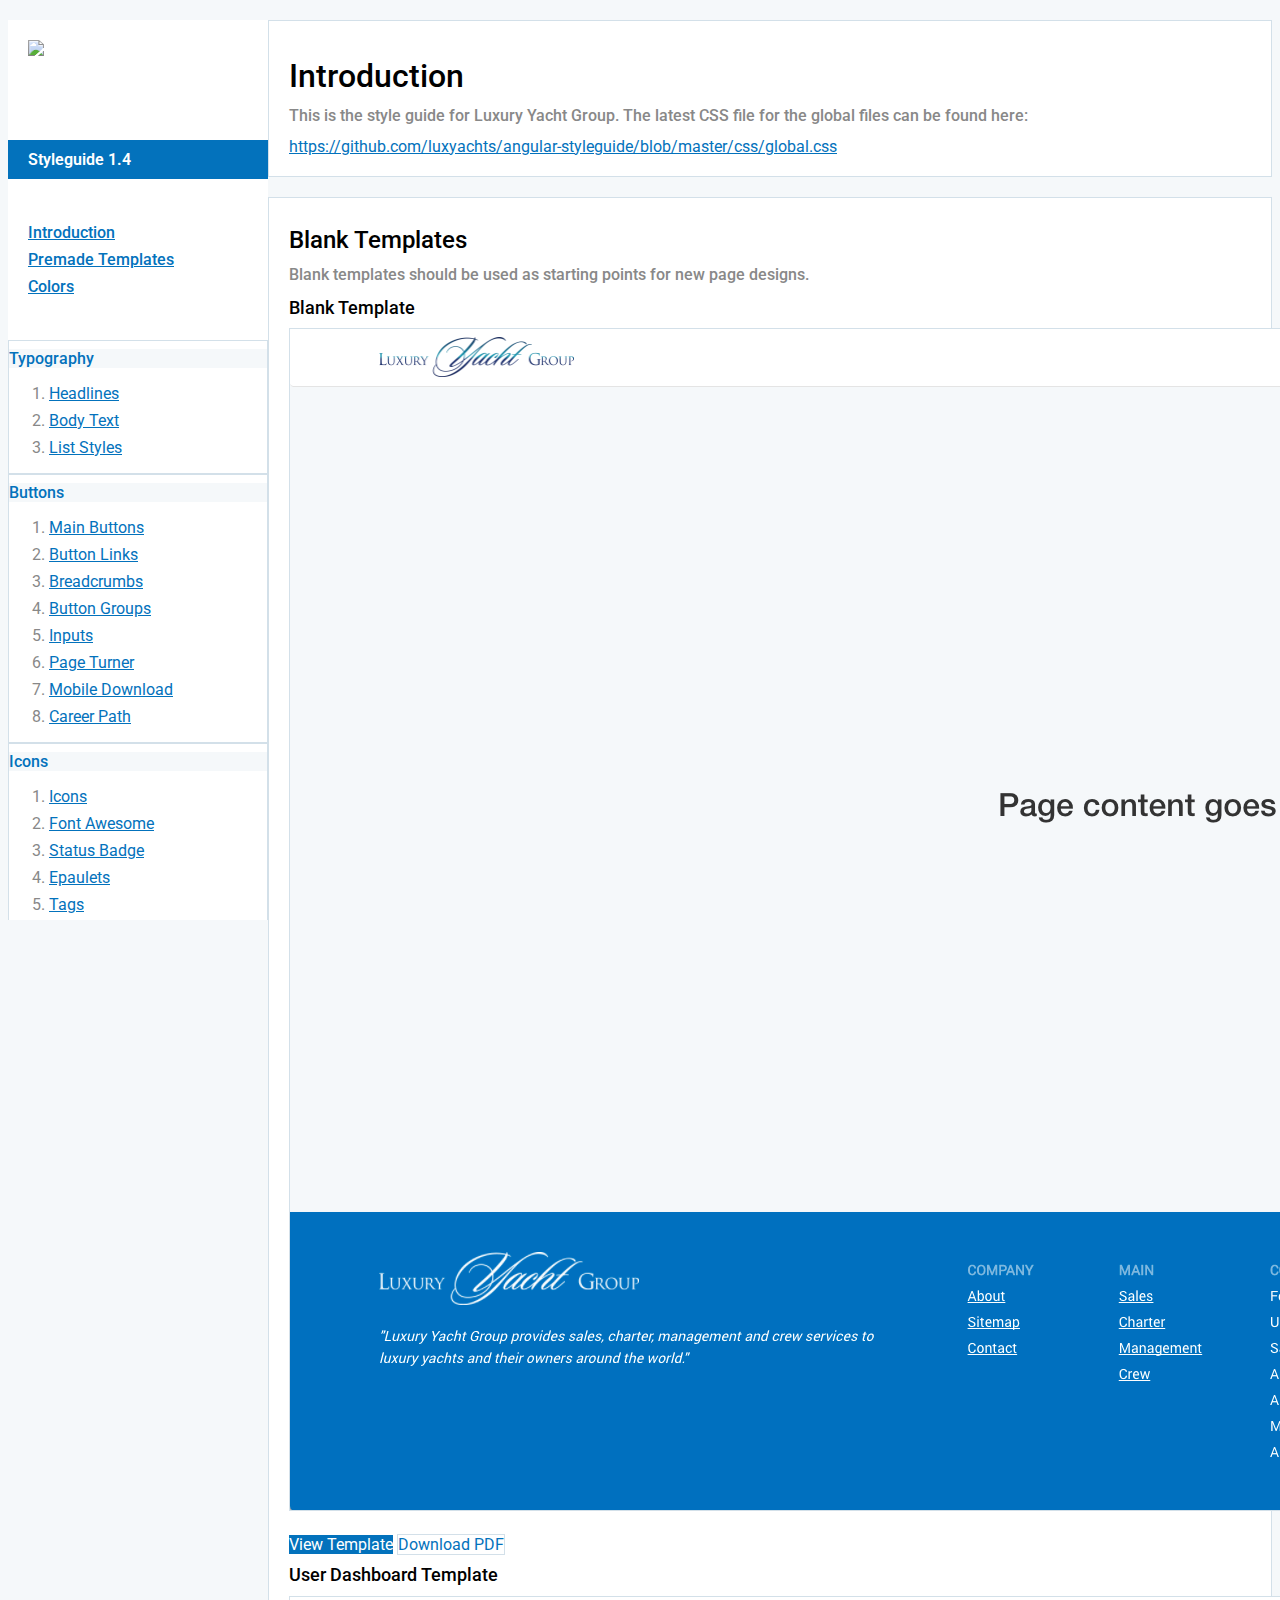
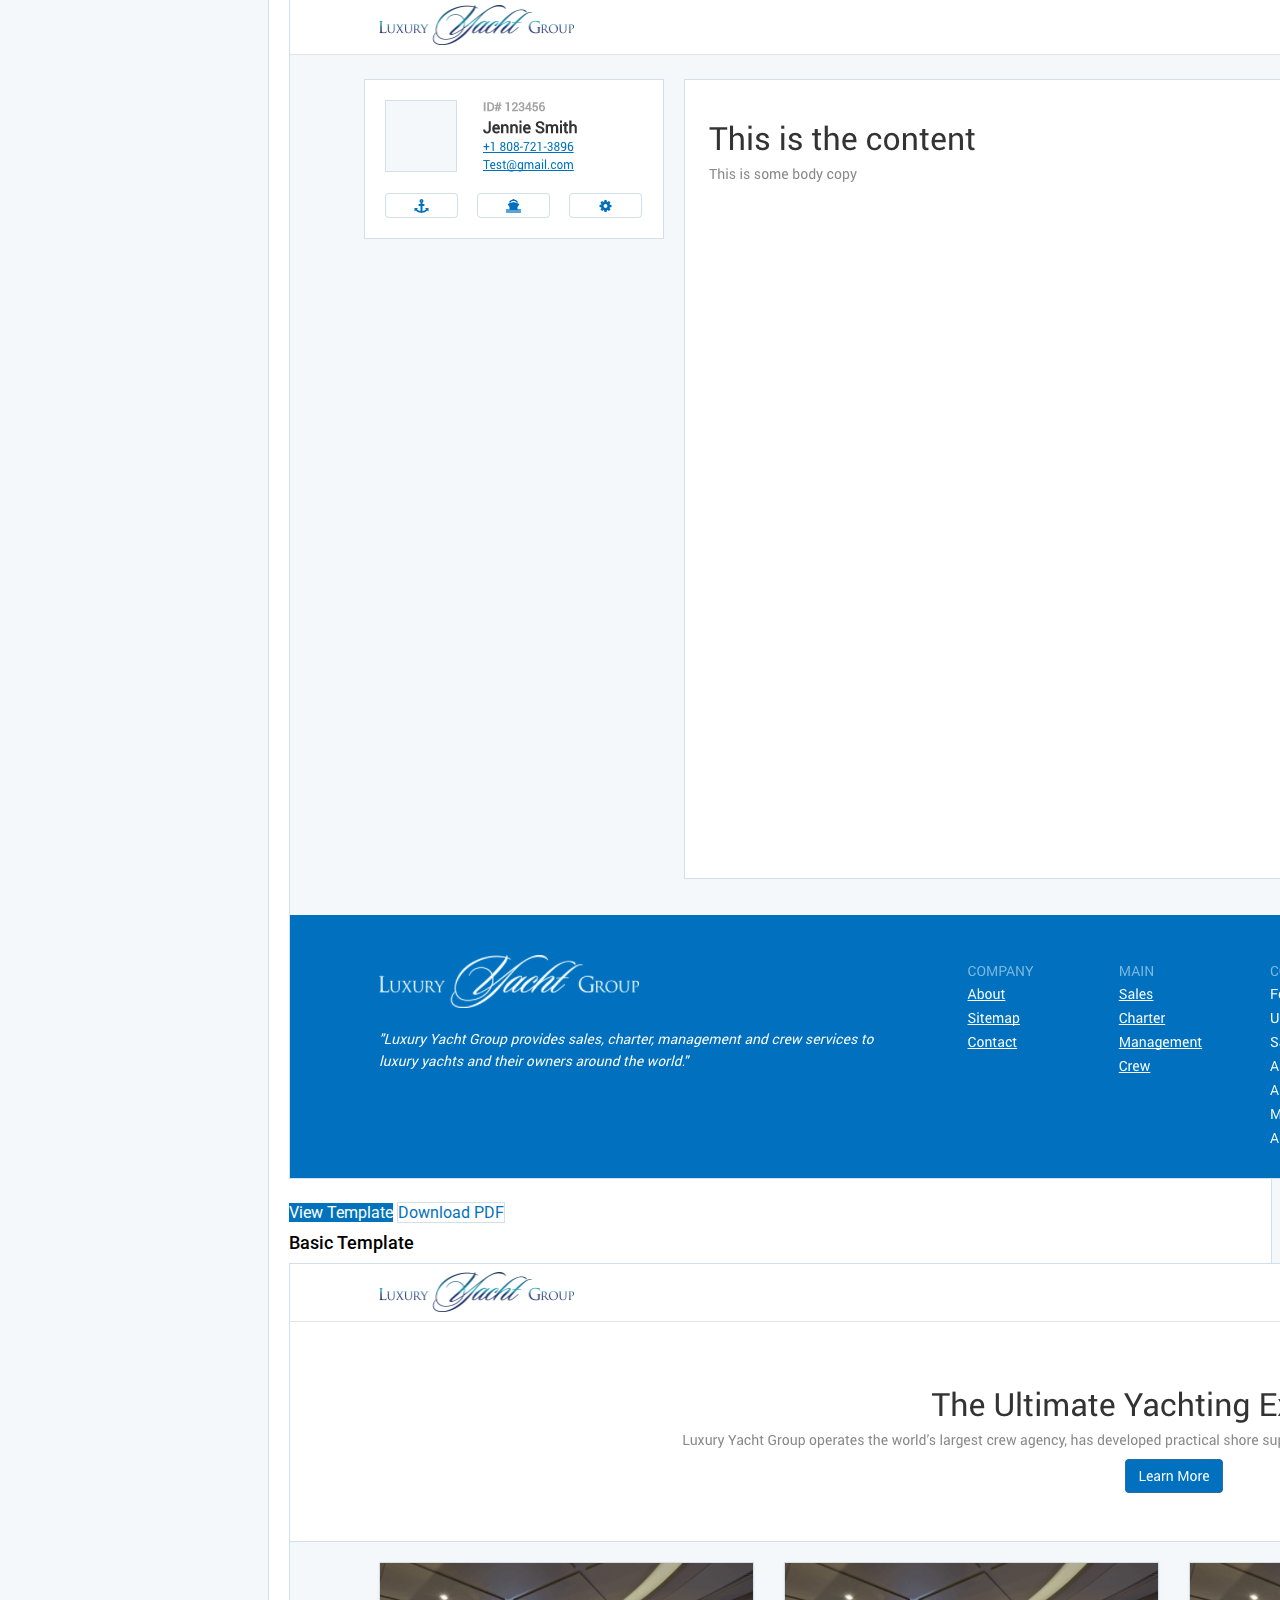
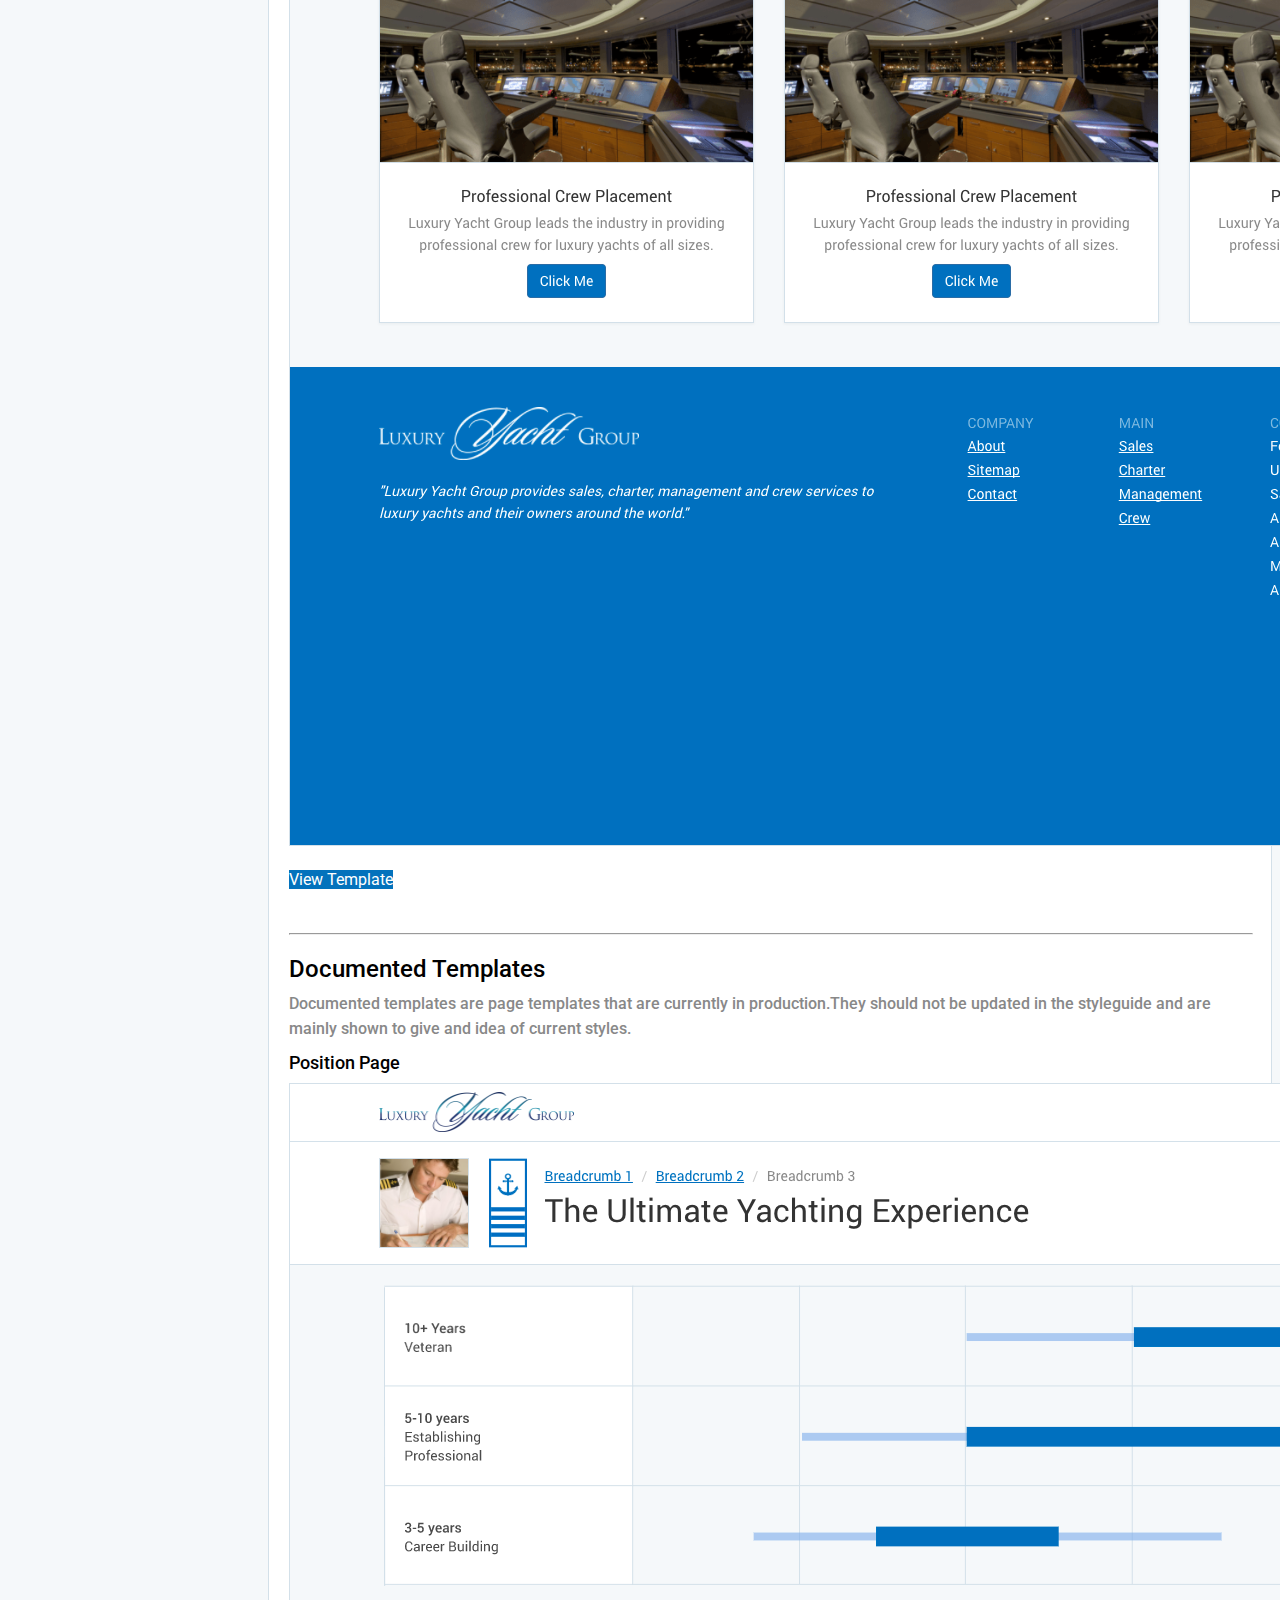
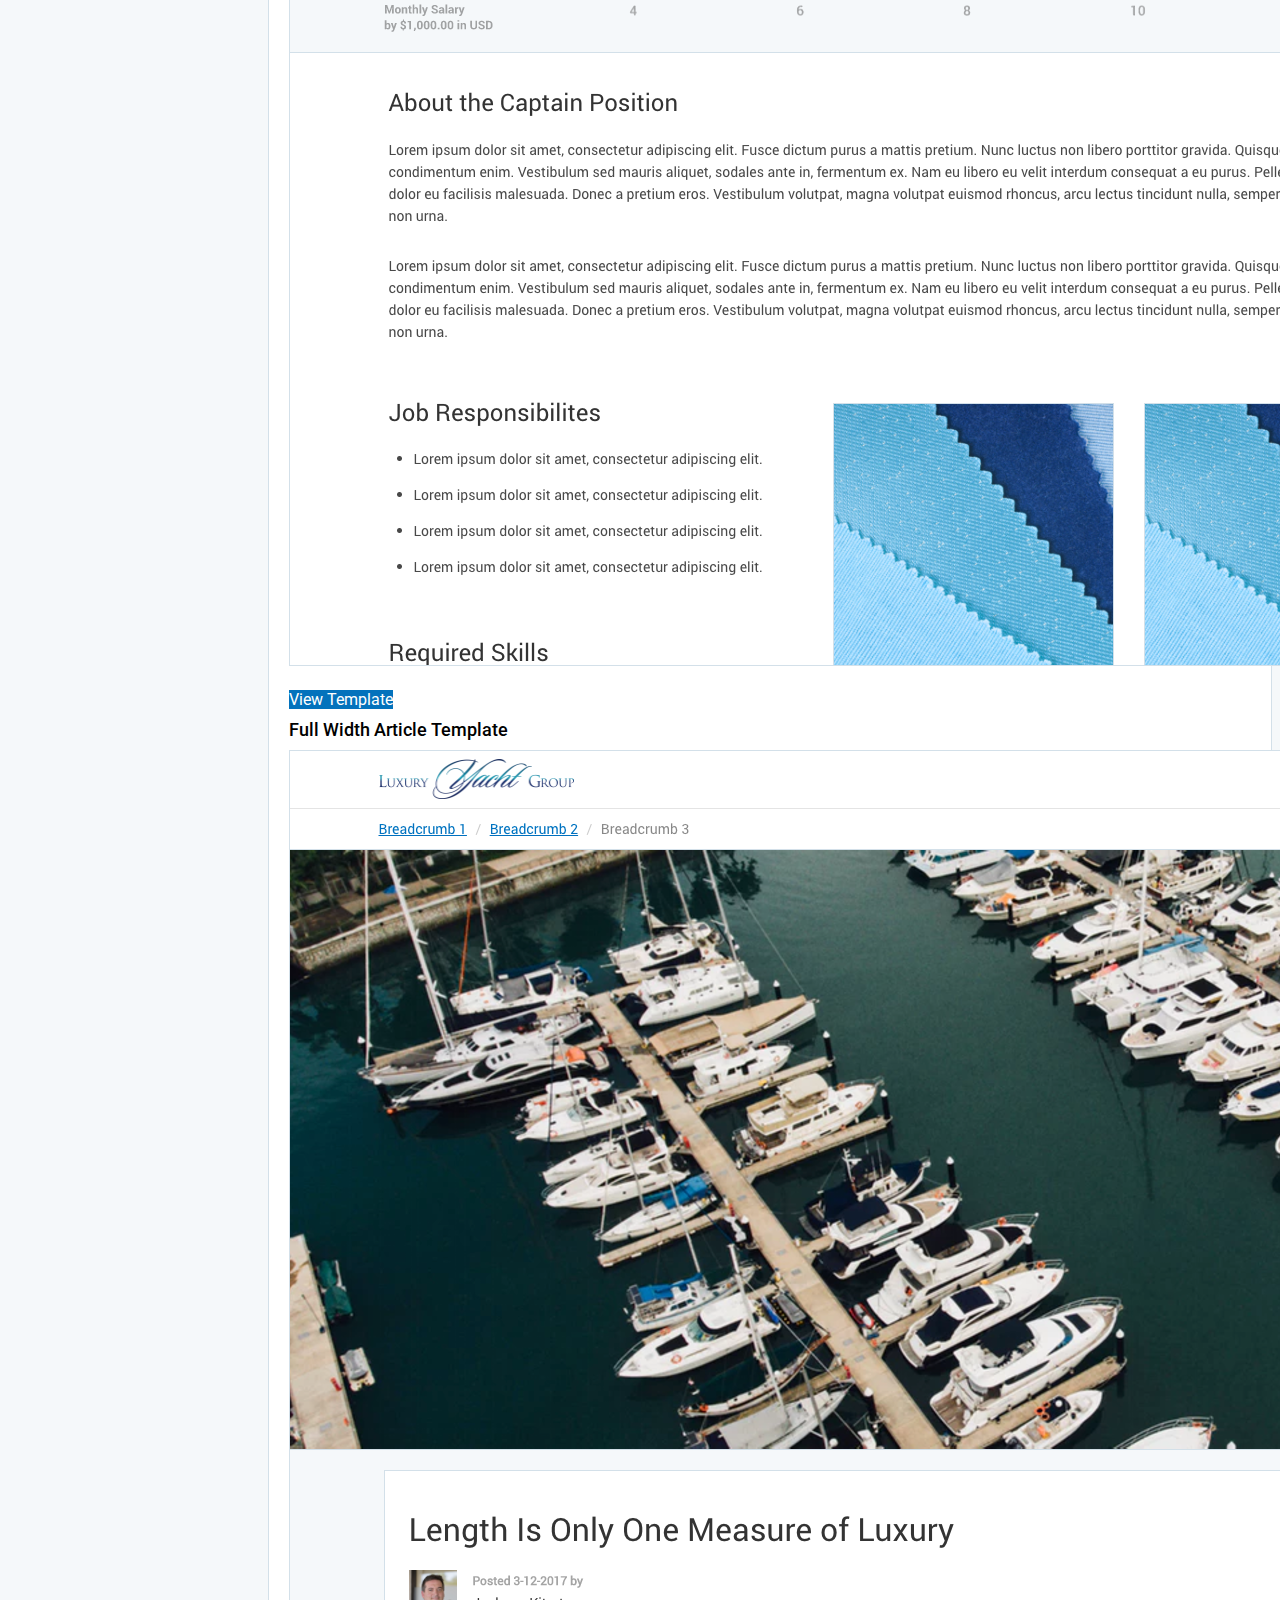
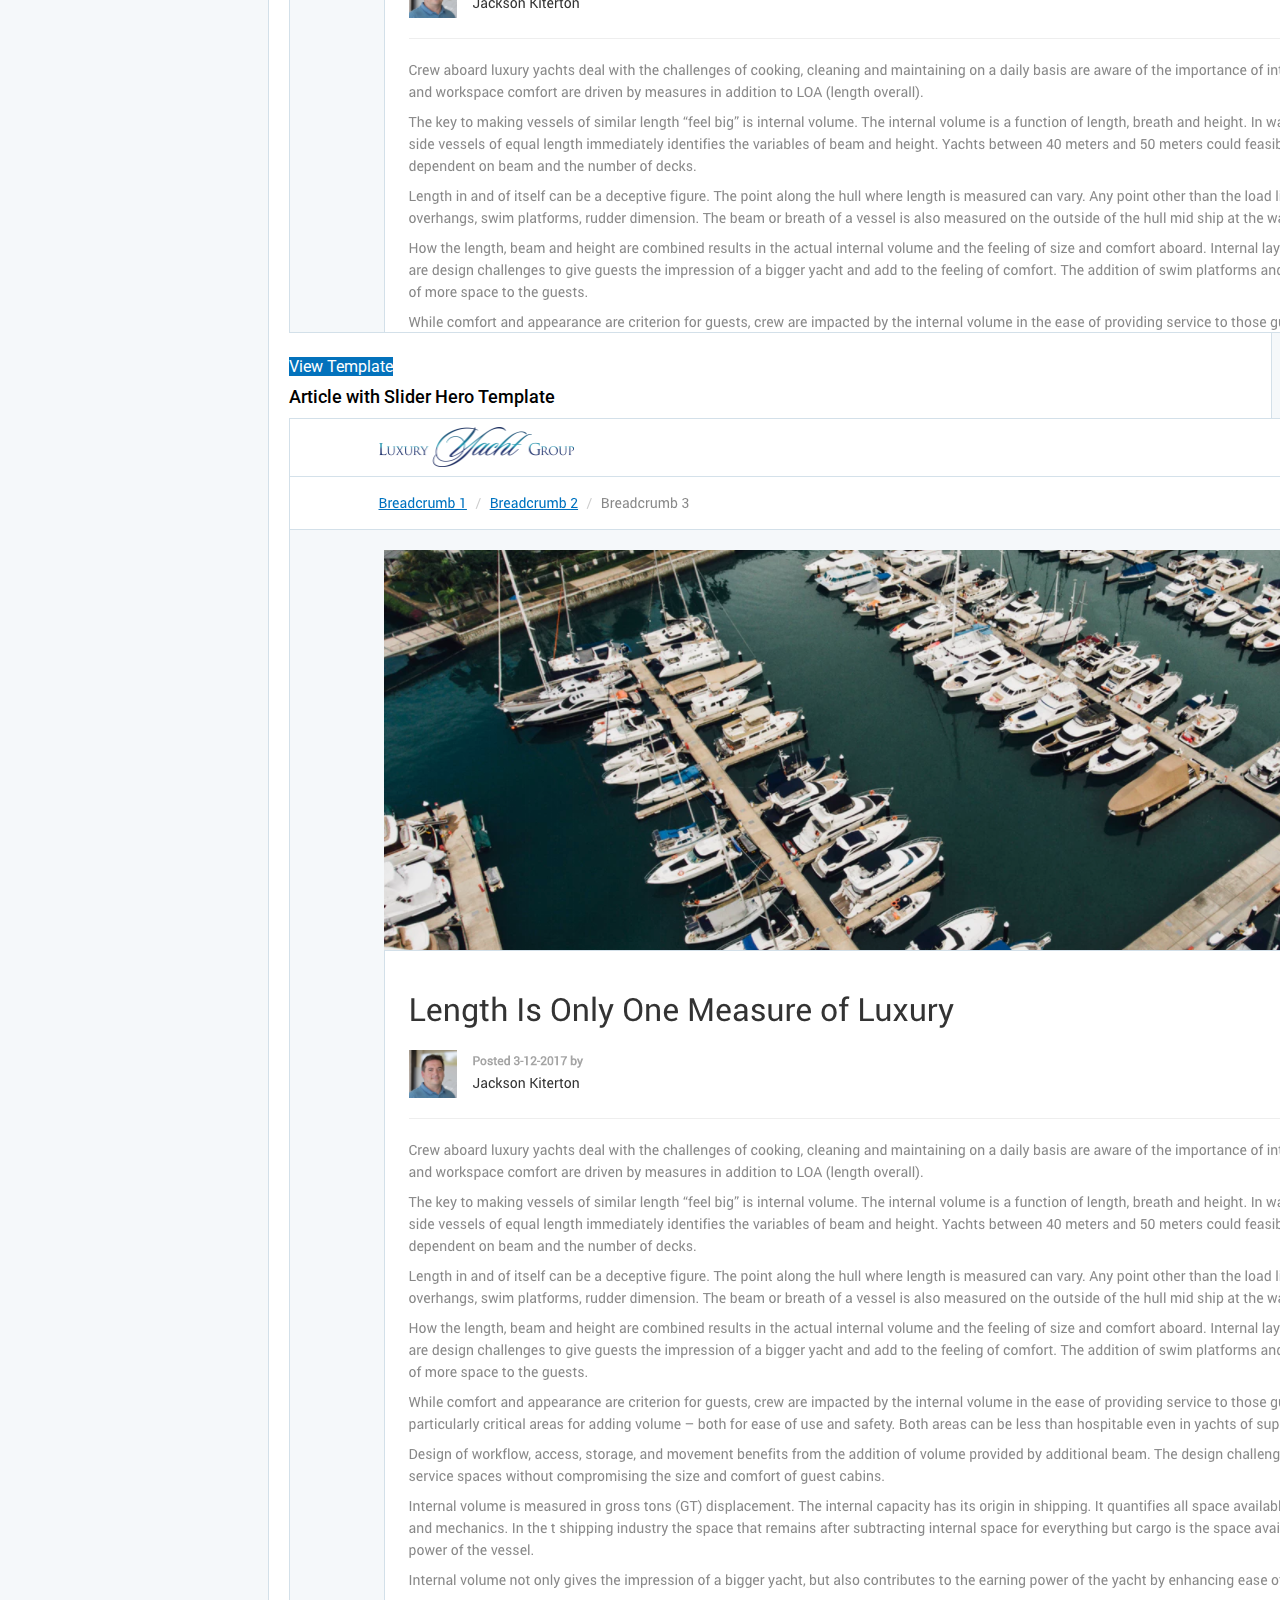
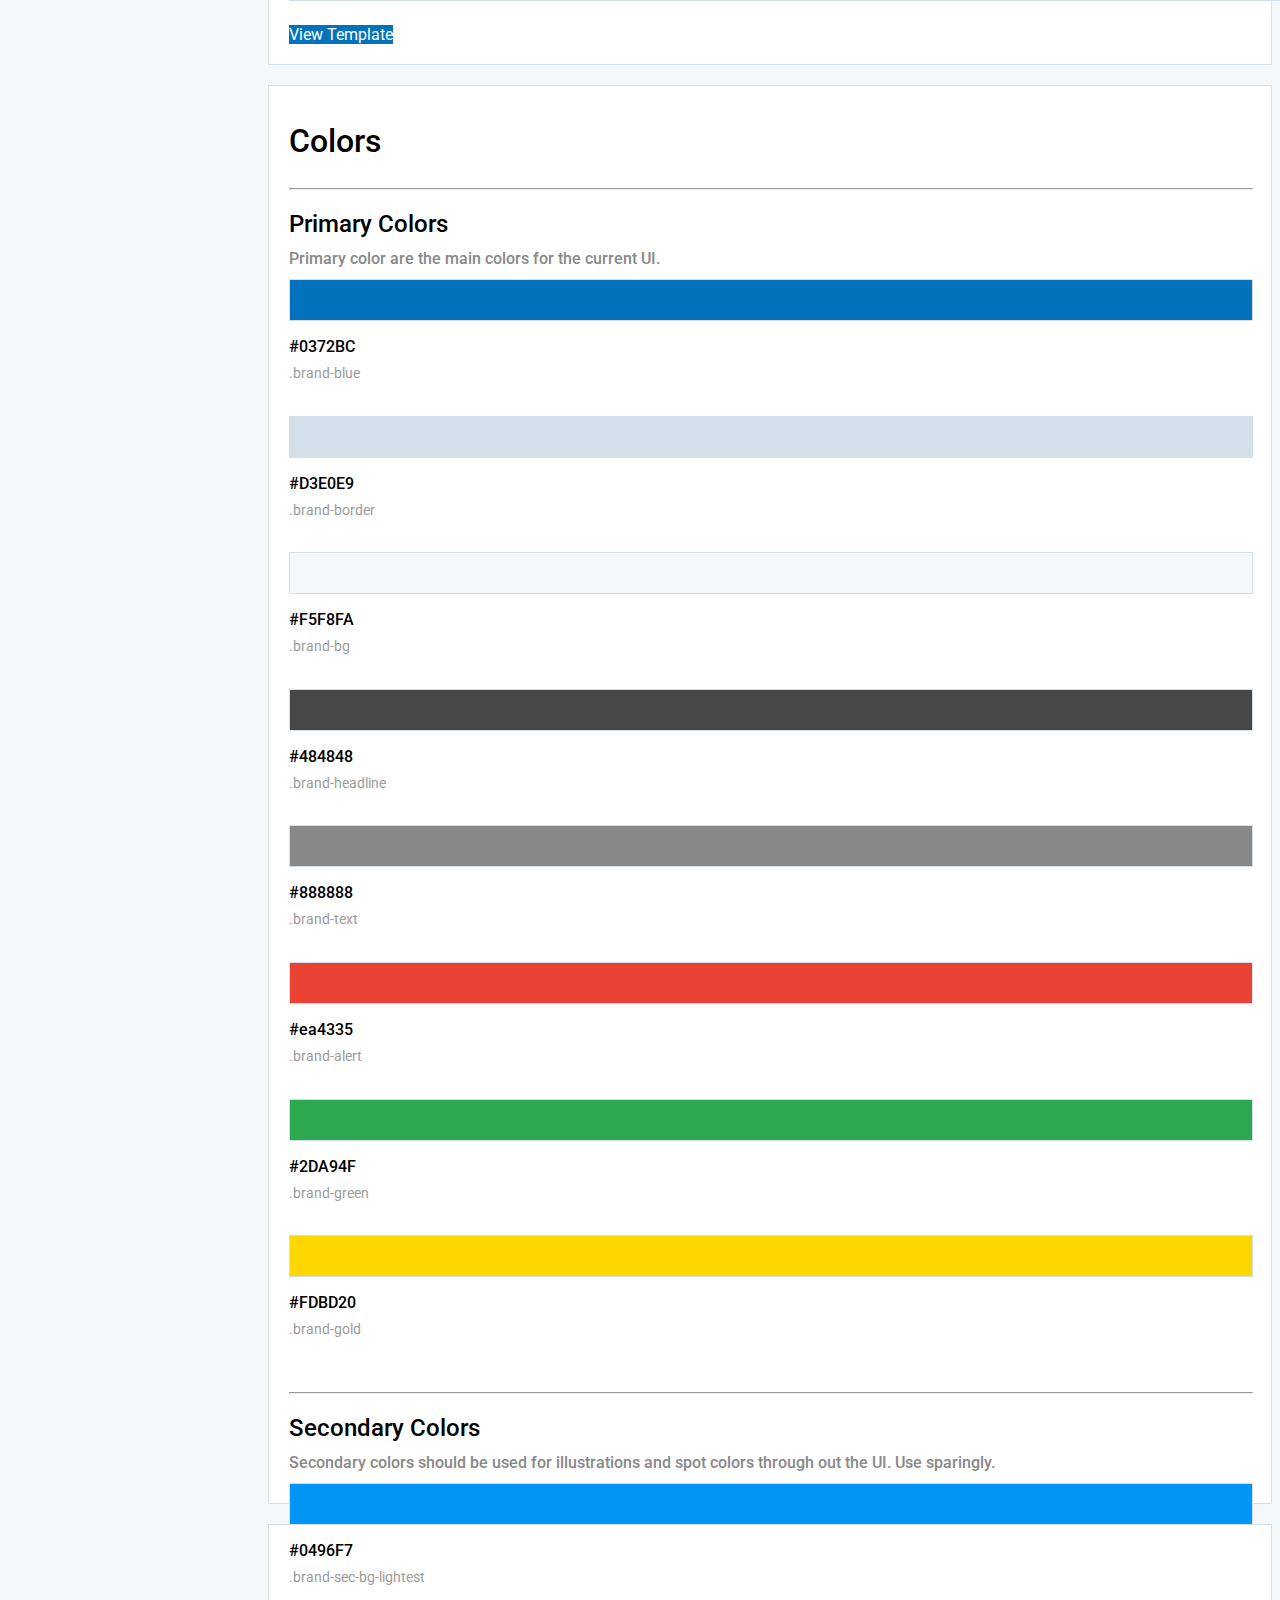
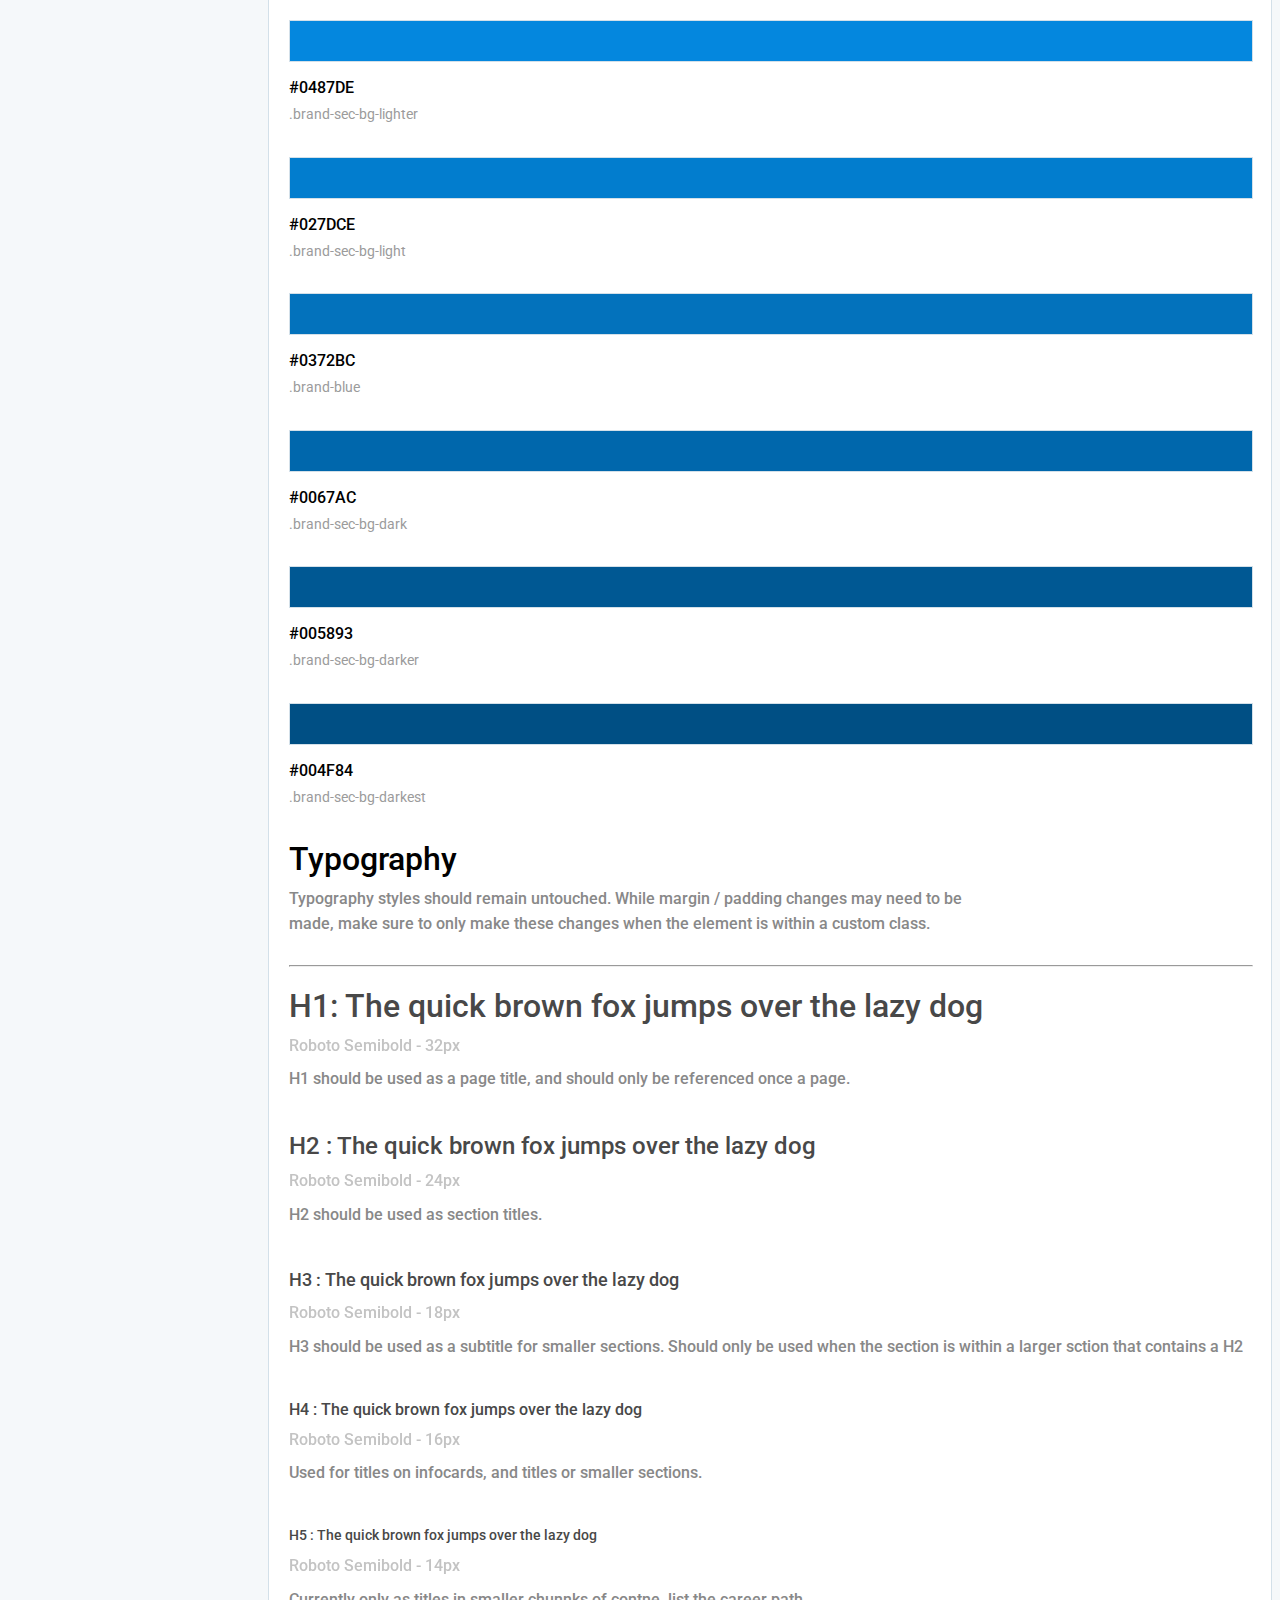
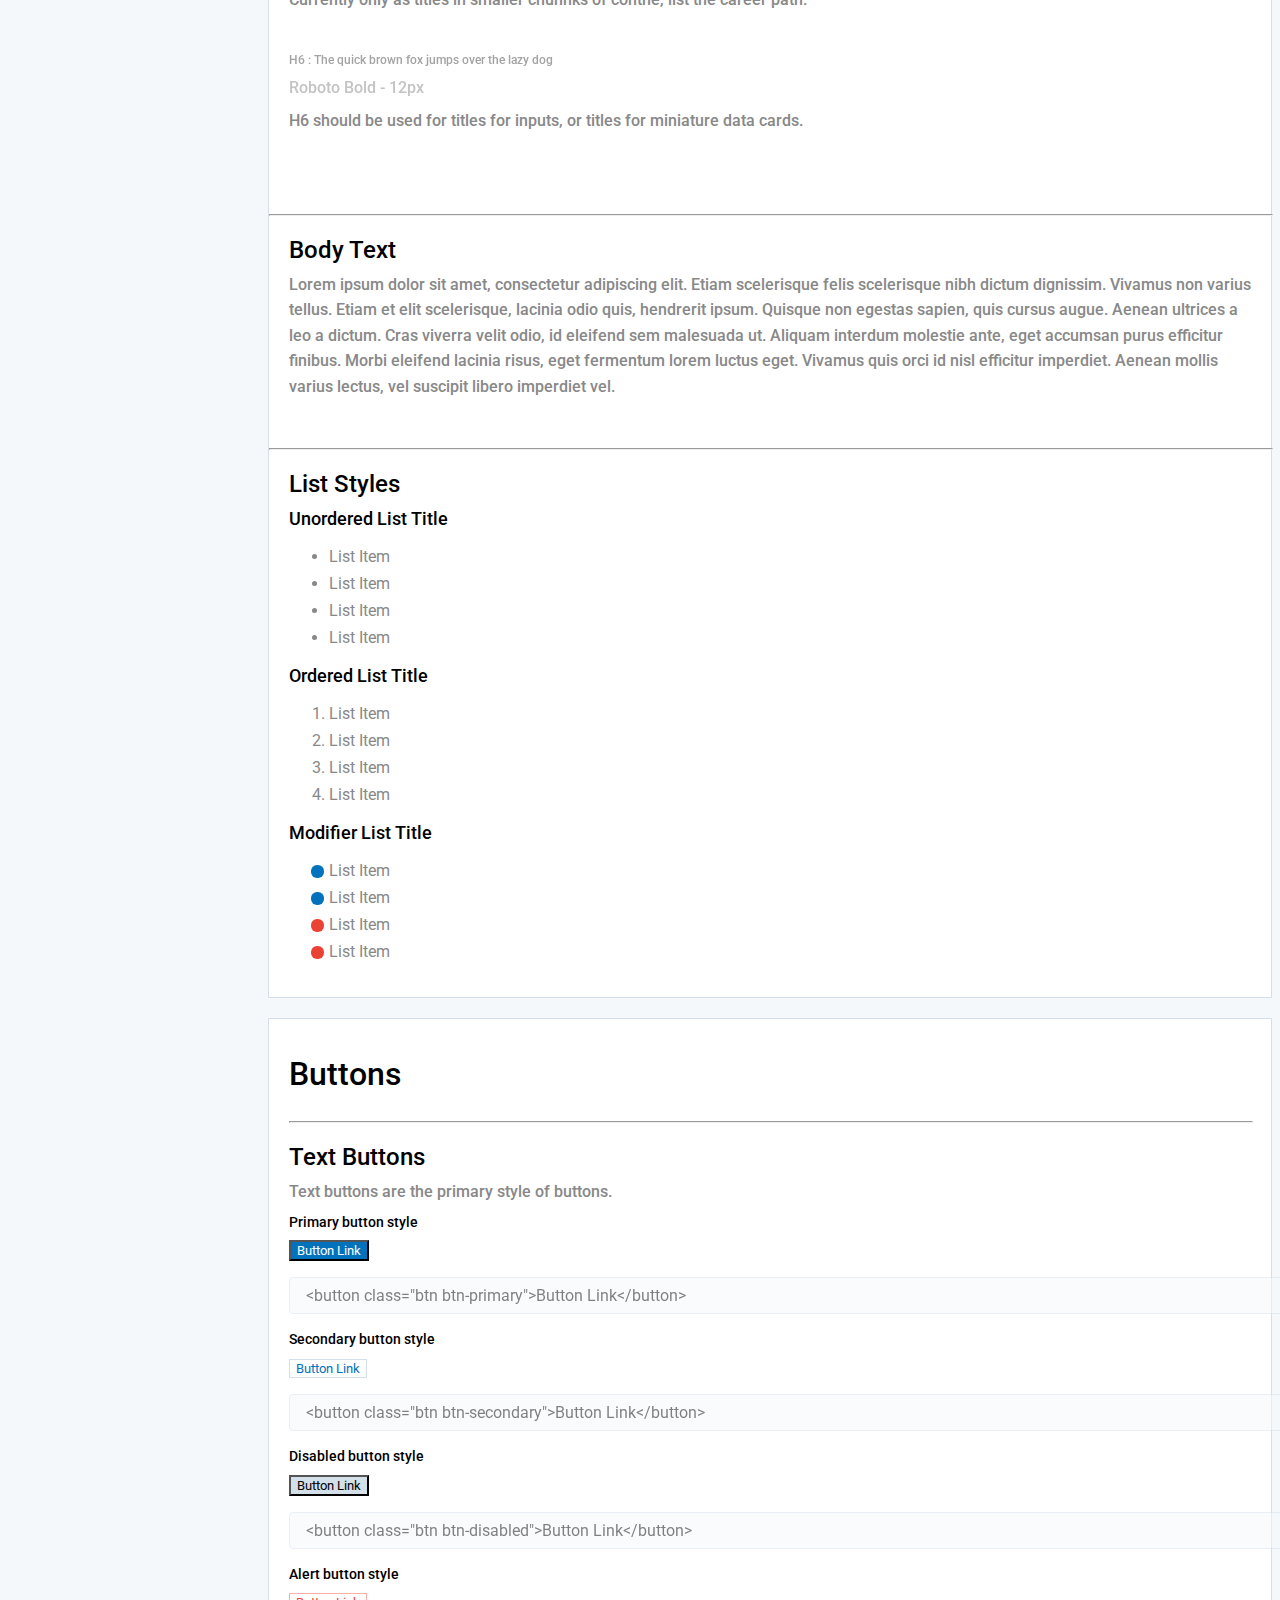
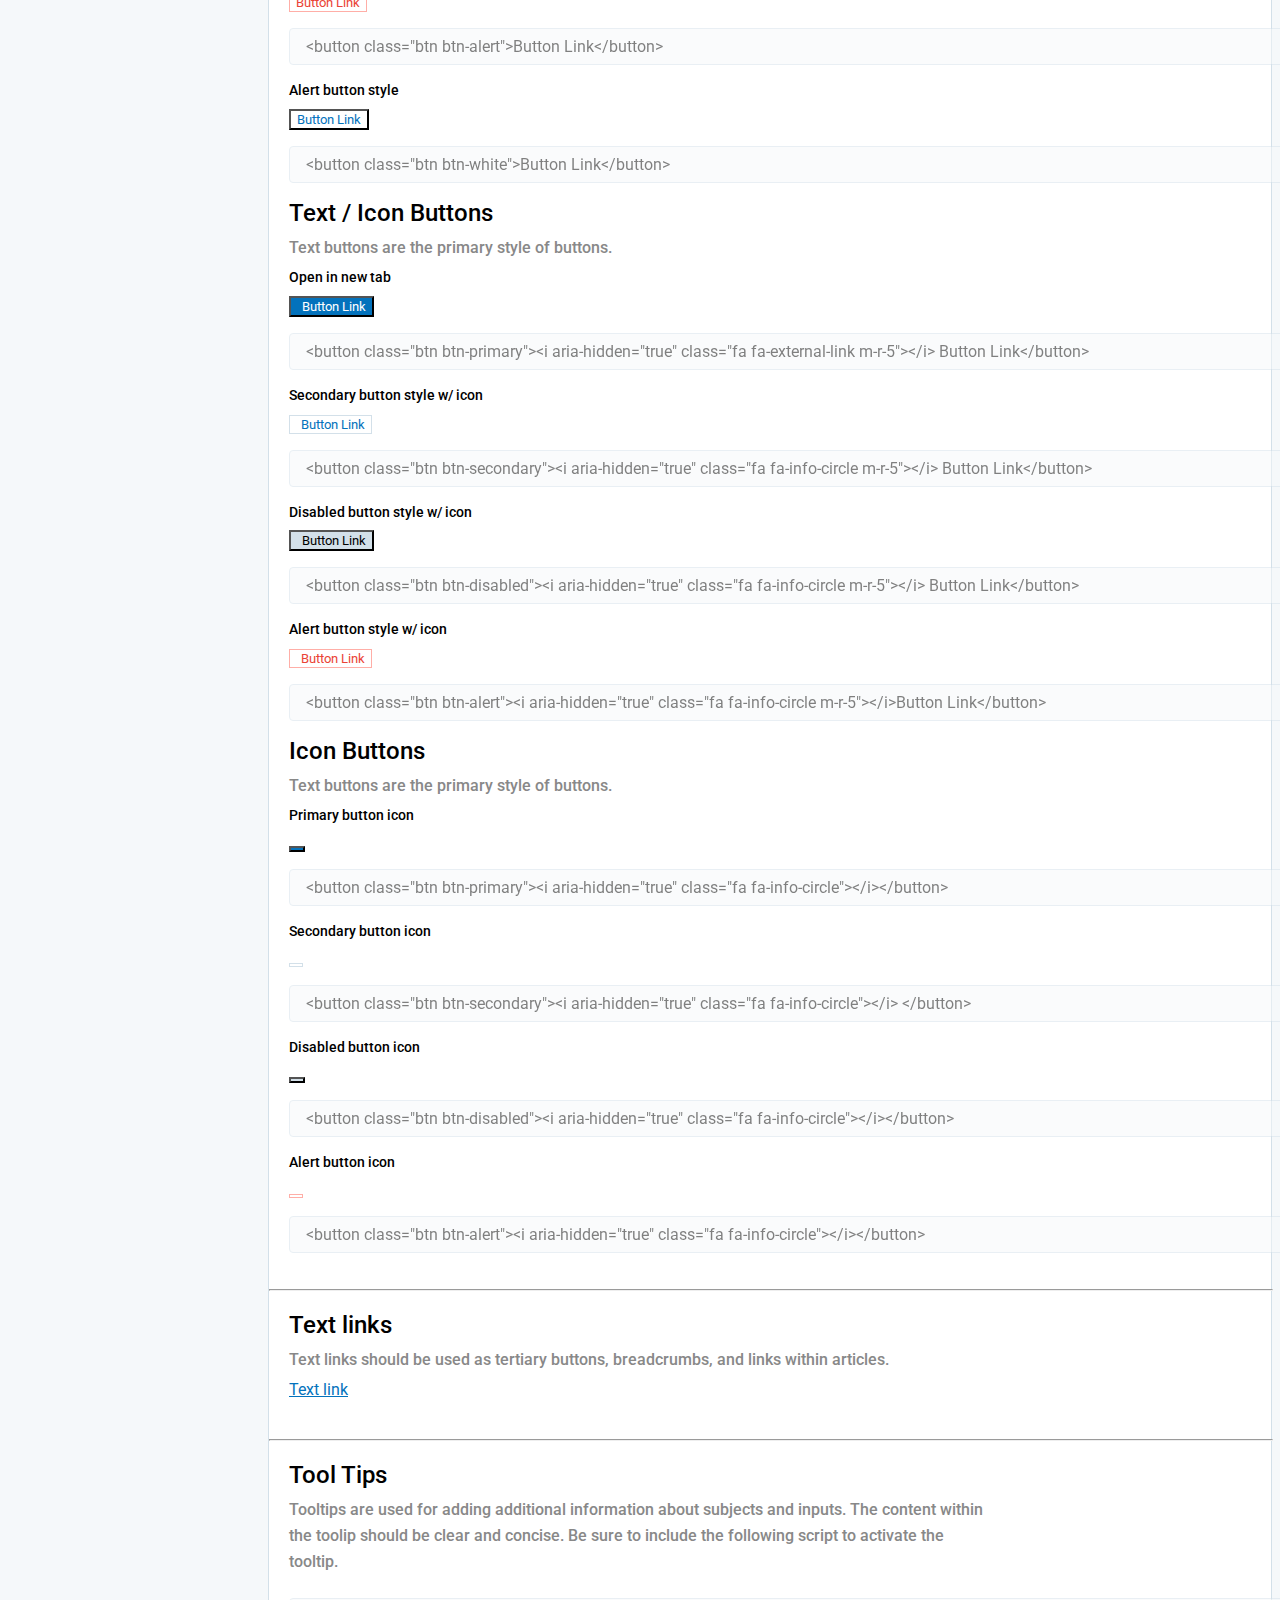
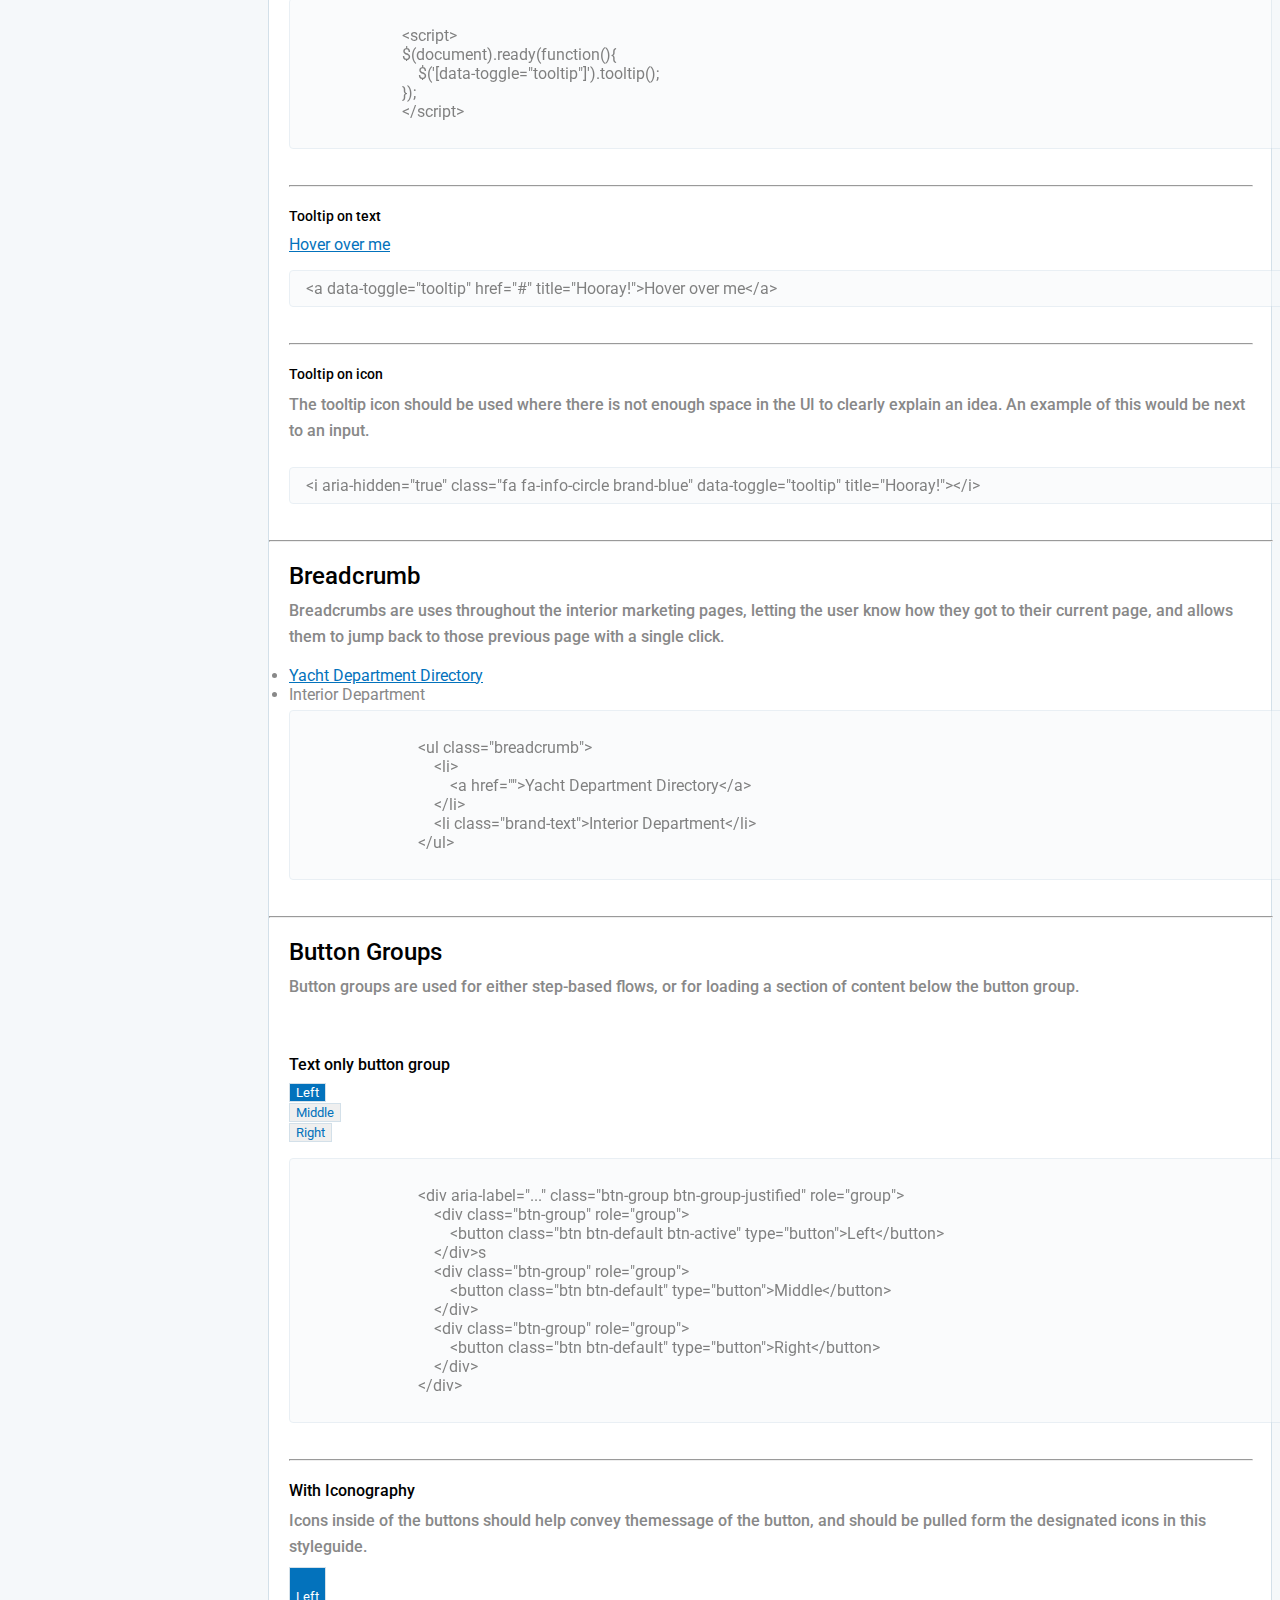
==== commit b72904b6: "charter pages" ====
--- a/index.html
+++ b/index.html
@@ -1086,25 +1086,26 @@
                                 </div>
                             </div>
                             </xmp>
-                        </div><!--
-<div class="col-md-3 m-b-24">
-<h5>Phone number input</h5> 
-<div class="country-phone">
-<input class="country-left" value="+1">
-<input class="country-right" placeholder="Phone Number">
-</div>
-<xmp><div class="country-phone"><input class="country-left" value="+1"><input class="country-right" placeholder="Phone Number"></div></xmp>
-</div>
-<div class="col-md-3 m-b-24">
-<h5 class="brand-alert">Date Input</h5>
-<div class="date-selector">
-<input class="date-left">
-<input class="date-middle">
-<input class="date-right">
-</div>
-<xmp><div class="date-selector"><input class="date-left"><input class="date-middle"><input class="date-right"></div></xmp>
-</div>
--->
+                        </div>
+                            <!--
+                            <div class="col-md-3 m-b-24">
+                            <h5>Phone number input</h5> 
+                            <div class="country-phone">
+                            <input class="country-left" value="+1">
+                            <input class="country-right" placeholder="Phone Number">
+                            </div>
+                            <xmp><div class="country-phone"><input class="country-left" value="+1"><input class="country-right" placeholder="Phone Number"></div></xmp>
+                            </div>
+                            <div class="col-md-3 m-b-24">
+                            <h5 class="brand-alert">Date Input</h5>
+                            <div class="date-selector">
+                            <input class="date-left">
+                            <input class="date-middle">
+                            <input class="date-right">
+                            </div>
+                            <xmp><div class="date-selector"><input class="date-left"><input class="date-middle"><input class="date-right"></div></xmp>
+                            </div>
+                            -->
                     </div>
                 </section>
             </div>
@@ -1440,13 +1441,14 @@
                             <p>icon_custom_island.svg</p><img class="icon-md" src="assets/custom_icons/icon_custom_island.svg"></div>
                         <div class="col-md-3 m-b-24">
                             <h5>Motor Yacht</h5>
-                            <p>icon_custom_my.svg</p><img class="icon-lg" src="assets/custom_icons/icon_custom_my.svg"></div><!--
-<div class="col-md-3 m-b-24">
-<h5>Propeller Icon</h5>
-<p>icon_custom_propeller.svg</p>
-<img src="assets/custom_icons/icon_custom_propeller.svg" class="icon-md">
-</div>
--->
+                            <p>icon_custom_my.svg</p><img class="icon-lg" src="assets/custom_icons/icon_custom_my.svg"></div>
+                            <!--
+                            <div class="col-md-3 m-b-24">
+                            <h5>Propeller Icon</h5>
+                            <p>icon_custom_propeller.svg</p>
+                            <img src="assets/custom_icons/icon_custom_propeller.svg" class="icon-md">
+                            </div>
+                            -->
                         <div class="col-md-3 m-b-24">
                             <h5>Telescope Icon</h5>
                             <p>icon_custom_telescope.svg</p><img class="icon-lg" src="assets/custom_icons/icon_custom_telescope.svg"></div>
--- a/css/global.css
+++ b/css/global.css
@@ -223,6 +223,7 @@
     font-size:18px;
     font-weight:500;
     margin:8px 0px;
+    line-height:1.4;
 }
 h4 {
     font-size:16px;
